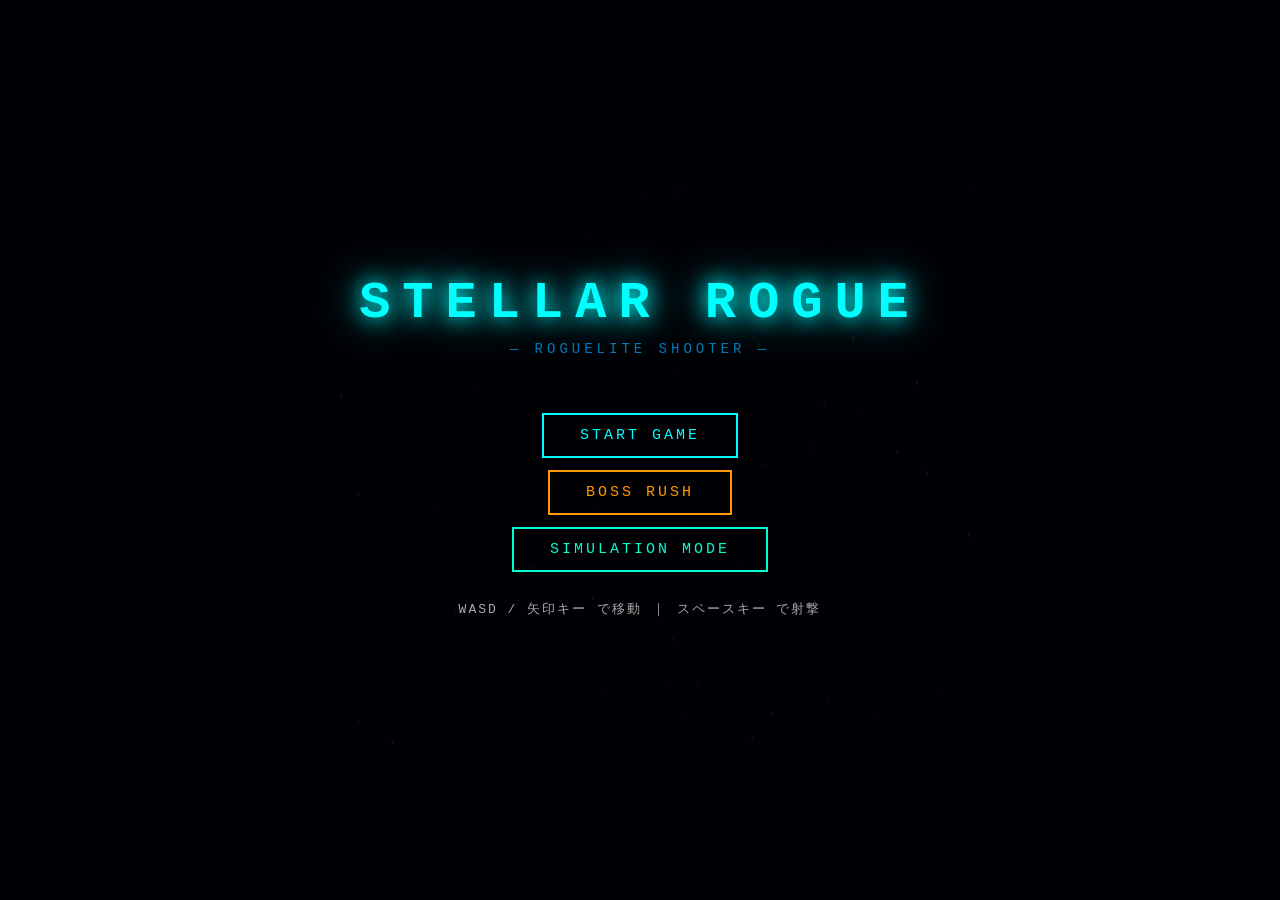
==== index.html @ 9a922708 "Rename shooter.html to index.html" ====
<!DOCTYPE html>
<html lang="ja">
<head>
<meta charset="UTF-8">
<title>STELLAR ROGUE</title>
<style>
  * { margin:0; padding:0; box-sizing:border-box; }
  body {
    background: #000;
    display: flex;
    justify-content: center;
    align-items: center;
    min-height: 100vh;
    font-family: 'Courier New', monospace;
    overflow: hidden;
  }
  #gameCanvas {
    display: block;
    image-rendering: pixelated;
  }
  #ui {
    position: fixed;
    top: 0; left: 0;
    width: 100%; height: 100%;
    pointer-events: none;
    display: flex;
    justify-content: center;
    align-items: center;
  }
  #overlay {
    position: fixed;
    top: 0; left: 0;
    width: 100%; height: 100%;
    background: rgba(0,0,5,0.92);
    display: flex;
    flex-direction: column;
    align-items: center;
    justify-content: safe center;
    color: #fff;
    z-index: 100;
    overflow-y: auto;
    padding: 24px 12px;
  }
  #overlay.hidden { display: none; }
  .title-text {
    font-size: 52px;
    letter-spacing: 12px;
    color: #0ff;
    text-shadow: 0 0 20px #0ff, 0 0 40px #0ff;
    margin-bottom: 8px;
    font-weight: bold;
  }
  .subtitle-text {
    font-size: 14px;
    letter-spacing: 4px;
    color: #0af;
    margin-bottom: 48px;
    opacity: 0.7;
  }
  .item-select-title {
    font-size: 28px;
    letter-spacing: 6px;
    color: #ff0;
    text-shadow: 0 0 15px #ff0;
    margin-bottom: 32px;
  }
  .item-cards {
    display: flex;
    gap: 20px;
    margin-bottom: 24px;
  }
  .item-card {
    width: 180px;
    padding: 20px 16px;
    border: 2px solid #444;
    border-radius: 8px;
    background: rgba(0,20,40,0.8);
    cursor: pointer;
    pointer-events: all;
    transition: all 0.2s;
    text-align: center;
    position: relative;
    overflow: hidden;
  }
  .item-card:hover {
    border-color: #0ff;
    box-shadow: 0 0 20px rgba(0,255,255,0.3);
    transform: translateY(-4px);
  }
  .item-card.once-only {
    border-color: #f90;
  }
  .item-card.once-only:hover {
    border-color: #ff0;
    box-shadow: 0 0 20px rgba(255,200,0,0.4);
  }
  .item-card-name {
    font-size: 15px;
    color: #0ff;
    margin-bottom: 10px;
    font-weight: bold;
    letter-spacing: 1px;
  }
  .item-card.once-only .item-card-name { color: #ff0; }
  .item-card-desc {
    font-size: 11px;
    color: #888;
    line-height: 1.5;
  }
  .item-card-icon {
    font-size: 28px;
    margin-bottom: 10px;
  }
  .badge {
    position: absolute;
    top: 6px; right: 6px;
    font-size: 9px;
    padding: 2px 5px;
    border-radius: 3px;
    background: #f90;
    color: #000;
    font-weight: bold;
  }
  .btn {
    padding: 12px 36px;
    border: 2px solid #0ff;
    background: transparent;
    color: #0ff;
    font-family: 'Courier New', monospace;
    font-size: 15px;
    letter-spacing: 3px;
    cursor: pointer;
    pointer-events: all;
    transition: all 0.2s;
    margin: 8px;
  }
  .btn:hover {
    background: #0ff;
    color: #000;
    box-shadow: 0 0 20px #0ff;
  }
  .phase-banner {
    font-size: 36px;
    letter-spacing: 8px;
    color: #0f0;
    text-shadow: 0 0 20px #0f0;
    animation: pulse 1s ease-in-out infinite alternate;
  }
  @keyframes pulse {
    from { opacity: 0.7; transform: scale(0.97); }
    to { opacity: 1; transform: scale(1.03); }
  }
  .boss-banner {
    font-size: 42px;
    letter-spacing: 8px;
    color: #f00;
    text-shadow: 0 0 30px #f00, 0 0 60px #f00;
    animation: bossPulse 0.5s ease-in-out infinite alternate;
  }
  @keyframes bossPulse {
    from { opacity: 0.8; }
    to { opacity: 1; text-shadow: 0 0 40px #f00, 0 0 80px #f00; }
  }
  .clear-banner {
    font-size: 48px;
    letter-spacing: 10px;
    color: #ff0;
    text-shadow: 0 0 30px #ff0;
    margin-bottom: 20px;
  }
  .gameover-banner {
    font-size: 52px;
    letter-spacing: 10px;
    color: #f00;
    text-shadow: 0 0 30px #f00;
    margin-bottom: 20px;
  }
  .info-text {
    color: #aaa;
    font-size: 13px;
    letter-spacing: 2px;
    margin-bottom: 8px;
  }
  .item-list-display {
    display: flex;
    flex-wrap: wrap;
    gap: 6px;
    justify-content: center;
    margin-top: 8px;
    max-width: 520px;
    max-height: 96px;
    overflow-y: auto;
    padding: 4px 8px;
    border: 1px solid #ffffff15;
    border-radius: 6px;
    background: rgba(255,255,255,0.03);
    scrollbar-width: thin;
    scrollbar-color: #444 transparent;
  }
  .item-badge {
    padding: 3px 8px;
    border-radius: 12px;
    font-size: 11px;
    background: rgba(0,255,255,0.15);
    border: 1px solid #0ff4;
    color: #0ff;
  }
  .stars-bg {
    position: fixed;
    top:0;left:0;width:100%;height:100%;
    pointer-events:none;
    z-index:-1;
  }
  .event-warning {
    position: fixed;
    top: 50%;
    left: 50%;
    transform: translate(-50%, -50%);
    font-size: 48px;
    font-weight: bold;
    color: #f00;
    text-shadow: 0 0 30px #f00, 0 0 60px #f00;
    letter-spacing: 4px;
    animation: eventFlash 0.5s ease-in-out;
    pointer-events: none;
    z-index: 50;
  }
  @keyframes eventFlash {
    0%, 100% { opacity: 1; transform: translate(-50%, -50%) scale(1); }
    50% { opacity: 0.5; transform: translate(-50%, -50%) scale(1.1); }
  }
</style>
</head>
<body>
<canvas id="gameCanvas"></canvas>
<div id="overlay">
  <div class="title-text">STELLAR ROGUE</div>
  <div class="subtitle-text">— ROGUELITE SHOOTER —</div>
  <button class="btn" id="startBtn" onclick="showInitialItemSelect()">START GAME</button>
  <button class="btn" style="border-color:#f90;color:#f90;margin-top:4px" onclick="showBossSelect()">BOSS RUSH</button>
  <button class="btn" style="border-color:#00ffcc;color:#00ffcc;margin-top:4px" onclick="showSimulationSelect()">SIMULATION MODE</button>
  <div class="info-text" style="margin-top:20px">WASD / 矢印キー で移動 ｜ スペースキー で射撃</div>
</div>

<script>
const canvas = document.getElementById('gameCanvas');
const ctx = canvas.getContext('2d');
const W = 680, H = 600;
canvas.width = W; canvas.height = H;

function randInt(min, max) { return Math.floor(Math.random() * (max - min + 1)) + min; }
function lerp(a, b, t) { return a + (b - a) * t; }
function distToSegment(px, py, x1, y1, x2, y2) {
  const l2 = (x1-x2)**2 + (y1-y2)**2;
  if (l2 === 0) return Math.hypot(px-x1, py-y1);
  let t = ((px-x1)*(x2-x1) + (py-y1)*(y2-y1)) / l2;
  t = Math.max(0, Math.min(1, t));
  return Math.hypot(px - (x1 + t*(x2-x1)), py - (y1 + t*(y2-y1)));
}

// ==================== STATE ====================
let state = 'title';
let wavePhase = 1;
let itemSelectRound = 0;
let frameCount = 0;
let waveTimer = 0;
let bossType = 0;
let waveClearing = false;
let loopCount = 1;

// ==================== 呪字システム ====================
let curseSlots = [];          // 取得済み呪字リスト
let curseUsedFlags = {};      // 1回限り効果の使用済みフラグ
// フラグ: 命復活済み, 死モード, HP上昇無効, 基/礎バフタイマー, 号灰暗光のboss強制指定
let pendingForceBoss   = 0;
let pendingJuCurse     = false; // 呪: 強制3連呪字選択中
let curseHaiActive     = false; // 排: 右端「取得しない」→ランダム呪字
let curseMuCount       = 0;     // 無: 取得回数
let curseMuFixed       = false; // 無: 左端固定中
let curseKyoUsed       = false; // 虚: 使用済み（無を排除）
let pendingItemDiscard = 0;     // 放棄phase残回数
let pendingItemDiscardCallback = null;
let pendingHelperDouble = false; // 絆: ヘルパー2体化   // 次ボスを強制指定する番号(0=なし)
let pendingExtraCurse  = false; // 灰: 次の呪字選択で追加1回
let pendingKanCount = 0;        // 環: 捨て/入れ替え回数カウント（HP+1,DMG+1用）
let pendingExtraKameCurse = 0;  // 亀・邪: 追加呪字選択回数
let pendingExtraItemSelect = 0; // 暗: 追加アイテム選択3回
let curseDeathMode     = false; // 死: maxHP固定1
let curseReviveUsed    = false; // 命: 復活済み
let curseReviveHalved  = false; // 命: 復活後ダメージ半減中
let curseKisoBuffTimer = 0;   // 基: 発動後10秒バフタイマー
let curseReisoBuff     = false; // 礎: バリア/SF発動後バフ中
let curseReisoCoolTimer = 0;  // 礎: 礎バフタイマー
let recentBosses = [];

// ストックヒール
let stockHealCount  = 1;   // 現在所持数（初期1）
let stockHealMax    = 3;   // 最大所持数
let stockHealAmount = 10;  // 1回の回復量
// カルマゲージ
let karmaOrange = 0;
let karmaRed    = 0;
let karmaOrangeThresh = 8;
let karmaRedThresh    = 80;
let karmaParticles = [];
let pendingCurseApplyQueue = []; // 呪字キュー
// ダメージポップアップ
let damagePopups = [];
// 状態異常システム
// player状態異常
let playerPoison = null;    // { lv, timer, maxTimer, tickTimer }
let playerFragile = null;   // { lv, timer }
// 敵の状態異常は各敵オブジェクトに statusEffects フィールドで管理
let statusParticles = [];   // エフェクト用パーティクル
// ファイア燃料
let fireFuel = 0;
let fireFuelMax = 0;
let fireKeyHeld = false;

// ==================== EVENT SYSTEM ====================
let eventProbability = 0; // 初期確率は0%（1週目）
let currentEvent = null; // 現在のイベント: 'swarm', 'fog', 'doubleDamage', 'droplets', 'giant_blackhole', 'pillar'
let lastEvent = null; // 前回のイベント（連続防止用）
let eventEnemyType = null; // 大量発生の敵タイプ
let eventDamageMult = 1; // ダメージ倍率
let fogIntensity = 0; // 霧の強度（0-1）
let eventWarningTimer = 0; // 警告メッセージの表示タイマー
let eventWarningText = ''; // 警告メッセージ
let showDebugEventProbability = false; // Iキーでイベント確率表示切替
let dropletEnemies = []; // しずく敵の配列
let eventItemBonusUsed = false; // イベント時のアイテム選択ボーナスを使用したか
let forceNextEvent = false; // Oキーによる次フェーズ強制イベント発動フラグ
let pendingEventBonus = false; // イベントwave突破後、次アイテム選択でボーナス付与するフラグ

// 巨大ブラックホールイベント
let bhEvent = null; // { x, y, phase:'suck'/'blow', phaseTimer, totalTimer, particles }
// ピラーイベント
let pillarEvent = null; // { timer, laserTimer, lasers }
let pillarLasers = []; // creeping laser配列

const keys = {};
document.addEventListener('keydown', e => {
  keys[e.code] = true;
  if (e.code === 'KeyP') player.invincible = !player.invincible;
  if (e.code === 'KeyI') {
    showDebugEventProbability = !showDebugEventProbability;
    eventWarningText = showDebugEventProbability ? '🔍 イベント確率表示 ON' : '🔍 イベント確率表示 OFF';
    eventWarningTimer = 30;
    e.preventDefault();
    return;
  }
  if (e.code === 'KeyO' && (state === 'wave' || state === 'boss' || state === 'itemSelect')) {
    forceNextEvent = true;
    // 画面にコマンド受付を表示
    eventWarningText = '★ 次のフェーズでイベント発生確定！ ★';
    eventWarningTimer = 120;
  }
  if (e.code === 'KeyZ' && player.hasBarrier && !player.barrierActive && player.barrierRechargeCooldown <= 0 && player.alive && (state === 'wave' || state === 'boss')) {
    player.barrierActive = true;
    player.barrierTimer = 0;
    player.barrierHp = 20;
    if (curseSlots.includes('基')) curseKisoBuffTimer = 600;
    if (curseSlots.includes('礎')) { player.hp = Math.min(player.maxHp, player.hp + 10); curseReisoBuff = true; curseReisoCoolTimer = 600; }
    e.preventDefault();
    return;
  }
  if (e.code === 'KeyA' && player.hasSuperFlash && player.superFlashRechargeCooldown <= 0 && player.alive && (state === 'wave' || state === 'boss')) {
    activateSuperFlash();
    e.preventDefault();
    return;
  }
  // Vキー長押しでファイア
  if (e.code === 'KeyV') { fireKeyHeld = true; }
  if (e.code === 'KeyC' && player.alive && (state === 'wave' || state === 'boss') && stockHealCount > 0) {
    stockHealCount--;
    player.hp = Math.min(player.maxHp, player.hp + stockHealAmount);
    spawnDamagePopup(player.x, player.y - 30, stockHealAmount, false);
    e.preventDefault();
    return;
  }
  if (e.code === 'KeyN' && player.hasFragileShot && player.fragileshotCooldown <= 0 && player.alive && (state === 'wave' || state === 'boss')) {
    firePlayerFragileShot();
    e.preventDefault();
    return;
  }
  e.preventDefault();
});
document.addEventListener('keyup', e => { keys[e.code] = false; if (e.code === 'KeyV') fireKeyHeld = false; });

// ==================== PLAYER ====================
const player = {
  x: W/2, y: H - 80,
  hp: 30, maxHp: 30,
  speed: 3.5, damage: 1, bulletSpeed: 12, shootInterval: 22,
  shootTimer: 0, damageTimer: 0, alive: true, invincible: false,
  has3Way: false, hasSide: false, hasBack: false, hasHoming: false, hasPierce: false,
  items: [],
  laserTimer: 0, bombTimer: 0, shotgunTimer: 0, sniperTimer: 0,
  itemPlasmaTimer: 0, boomerangTimer: 0, bubbleTimer: 0, stickAngle: 0,
  tornadoTimer: 0, meteorTimer: 0, helperSpawnCount: 0,
  hasDash: false, dashTimer: 0, dashCooldown: 0, dashTrail: [],
  dashCharges: 1, dashCharge2Cooldown: 0,
  hasBarrier: false, barrierActive: false, barrierTimer: 0, barrierHp: 20, barrierRechargeCooldown: 0,
  hasSuperFlash: false, superFlashTimer: 0, screenFlashTimer: 0, screenFlashColor: null, superFlashRechargeCooldown: 0,
  hasFragileShot: false, fragileshotCooldown: 0,
};

let sniper = { x: W/2, y: H - 50 };

function hitPlayer(frames = 30) {
  // hitPlayerDamage に統一（激_dmg2x・eventDamageMult 両方を正しく適用するため）
  hitPlayerDamage(1, frames);
}

// ダメージ量を指定して受ける関数（レーザーやハートの突進用）
function hitPlayerDamage(amount, frames = 30) {
  if (!player.alive || player.invincible || player.damageTimer > 0) return;

  // 指定されたダメージにイベント倍率をかける
  let finalDmg = amount * eventDamageMult;
  // 激: 受けるダメージ2倍
  if (curseUsedFlags['激_dmg2x']) finalDmg = Math.max(1, Math.ceil(finalDmg * 2));

  if (player.barrierActive) {
    player.barrierHp -= finalDmg;
    if (player.barrierHp <= 0) {
      player.barrierActive = false;
      player.barrierRechargeCooldown = 2400;
      // 礎: バリア消滅時HP+10 & バフ
      if (curseSlots.includes('礎')) { player.hp = Math.min(player.maxHp, player.hp + 10); curseReisoBuff = true; curseReisoCoolTimer = 600; }
    }
    player.damageTimer = 10;
  } else {
    player.hp -= finalDmg;
    // 自機ダメージポップアップ（赤）
    spawnDamagePopup(player.x, player.y - 20, finalDmg, true);
    // カルマ: 受けたダメージで蓄積
    if (player.items.includes('karma')) addKarma(finalDmg);
    player.damageTimer = curseSlots.includes('避') ? frames * 3 : frames;
    if (player.hp <= 0) {
      // 命: 一度だけ最大HPで復活
      if (curseSlots.includes('命') && !curseReviveUsed) {
        curseReviveUsed = true;
        player.hp = player.maxHp; player.alive = true;
        player.screenFlashTimer = 20; player.screenFlashColor = 'rgba(255,100,255,0.6)';
      } else {
        player.hp = 0; player.alive = false;
      }
    }
  }
}

// 通常の接触ダメージなどはこれを使う
function hitPlayer(frames = 30) {
  hitPlayerDamage(1, frames);
}

function resetPlayer() {
  player.x = W/2; player.y = H - 80;
  player.hp = 30; player.maxHp = 30;
  player.speed = 3.5; player.damage = 2; player.bulletSpeed = 12; player.shootInterval = 22;
  player.shootTimer = 0; player.damageTimer = 0; player.alive = true; player.invincible = false;
  player.has3Way = false; player.hasSide = false; player.hasBack = false; player.hasHoming = false; player.hasPierce = false;
  player.items = [];
  player.laserTimer = 0; player.bombTimer = 0; player.shotgunTimer = 0; player.sniperTimer = 0;
  player.itemPlasmaTimer = 0; player.stickAngle = 0;
  player.hasBarrier = false; player.barrierActive = false; player.barrierTimer = 0; player.barrierHp = 20; player.barrierRechargeCooldown = 0;
  player.hasSuperFlash = false; player.superFlashTimer = 0; player.screenFlashTimer = 0; player.screenFlashColor = null; player.superFlashRechargeCooldown = 0;
  player.hasFragileShot = false; player.fragileshotCooldown = 0;
  sniper = { x: W/2, y: H - 50 };
  playerChakrams = [];
  playerBubbles = [];
  playerTornadoes = [];
  playerMeteors = [];
  playerFragileShots = [];
  player.chakramTimer = 0;
  player.bubbleTimer = 0;
  player.tornadoTimer = 0;
  player.meteorTimer = 0;
  player.helperSpawnCount = 0;
  helperUnits = [];
  player.hasDash = false; player.dashTimer = 0; player.dashCooldown = 0;
  player.dashTrail = []; player.dashCharges = 1; player.dashCharge2Cooldown = 0;
  loopCount = 1;
  
  // イベント状態をリセット（1週目は0%、2週目以降は初期確率に戻す）
  eventProbability = getBaseEventProbability();
  currentEvent = null;
  lastEvent = null;
  eventEnemyType = null;
  eventDamageMult = 1;
  fogIntensity = 0;
  eventWarningTimer = 0;
  eventWarningText = '';
  dropletEnemies = [];
  eventItemBonusUsed = false;
  forceNextEvent = false;
  pendingEventBonus = false;
  recentBosses = [];
  curseSlots = []; curseUsedFlags = {};
  stockHealCount = 1; stockHealMax = 3; stockHealAmount = 10;
  karmaOrange = 0; karmaRed = 0; karmaOrangeThresh = 8; karmaRedThresh = 80;
  karmaParticles = []; damagePopups = [];
  pendingCurseApplyQueue = [];
  playerPoison = null; playerFragile = null; statusParticles = [];
  fireFuel = 0; fireFuelMax = 0; fireKeyHeld = false; if(typeof resetFireParticles==='function')resetFireParticles();
  pendingForceBoss = 0; pendingExtraCurse = false; pendingExtraItemSelect = 0; pendingJuCurse = false;
  pendingKanCount = 0; pendingExtraKameCurse = 0;
  curseHaiActive = false; curseMuCount = 0; curseMuFixed = false; curseKyoUsed = false;
  pendingItemDiscard = 0; pendingItemDiscardCallback = null; pendingHelperDouble = false;
  curseDeathMode = false; curseReviveUsed = false; curseReviveHalved = false;
  curseKisoBuffTimer = 0; curseReisoBuff = false; curseReisoCoolTimer = 0;
}

function drawDashTrail() {
  if (!player.dashTrail || player.dashTrail.length === 0) return;
  for (const t of player.dashTrail) {
    ctx.save();
    ctx.globalAlpha = t.alpha;
    ctx.fillStyle = '#88ccff';
    ctx.shadowColor = '#44aaff';
    ctx.shadowBlur = 8;
    ctx.beginPath(); ctx.arc(t.x, t.y, 10, 0, Math.PI * 2); ctx.fill();
    ctx.restore();
  }
}

function drawPlayer() {
  const px = player.x, py = player.y;
  const isInvincible = player.invincible;
  
  const sniperLv = player.items.filter(id=>id==='sniper').length;
  if (sniperLv > 0 && player.alive) {
    ctx.save();
    ctx.fillStyle = '#cc00ff'; ctx.shadowColor = '#cc00ff'; ctx.shadowBlur = 8;
    ctx.beginPath(); ctx.arc(sniper.x, sniper.y, 8, 0, Math.PI*2); ctx.fill();
    ctx.fillStyle = '#ff0'; ctx.beginPath(); ctx.arc(sniper.x, sniper.y, 4, 0, Math.PI*2); ctx.fill();
    ctx.restore();
  }

  // Draw Player Stick
  const stickLv = player.items.filter(id=>id==='stick').length;
  if (stickLv > 0 && player.alive) {
    const len = stickLv === 1 ? 40 : (stickLv === 2 ? 80 : (stickLv === 3 ? 120 : 160));
    const x2 = px + Math.cos(player.stickAngle) * len;
    const y2 = py + Math.sin(player.stickAngle) * len;
    ctx.save(); ctx.strokeStyle = '#0ff'; ctx.lineWidth = 6; ctx.shadowColor = '#0ff'; ctx.shadowBlur = 10;
    ctx.beginPath(); ctx.moveTo(px, py); ctx.lineTo(x2, y2);
    if (stickLv >= 4) {
      const x3 = px - Math.cos(player.stickAngle) * len;
      const y3 = py - Math.sin(player.stickAngle) * len;
      ctx.lineTo(x3, y3);
    }
    ctx.stroke();
    ctx.strokeStyle = '#fff'; ctx.lineWidth = 2; ctx.stroke();
    ctx.restore();
  }

  if (player.barrierActive) {
    ctx.save();
    ctx.strokeStyle = '#7f7'; ctx.globalAlpha = 0.6; ctx.shadowColor = '#7f7'; ctx.shadowBlur = 12; ctx.lineWidth = 2;
    ctx.beginPath(); ctx.arc(px, py, 30, 0, Math.PI*2); ctx.stroke();
    // バリアのHPバー
    const barW = 50, barX = px - barW/2, barY = py - 45;
    ctx.globalAlpha = 1;
    ctx.fillStyle = '#333'; ctx.fillRect(barX, barY, barW, 6);
    ctx.fillStyle = '#7f7'; ctx.fillRect(barX, barY, barW * (player.barrierHp / 20), 6);
    ctx.strokeStyle = '#7f7'; ctx.lineWidth = 1; ctx.strokeRect(barX, barY, barW, 6);
    ctx.restore();
  }
  
  if (isInvincible && Math.floor(frameCount / 4) % 2 === 0) return;
  const outer = isInvincible ? '#ffd700' : (player.damageTimer > 0 ? '#f44' : '#0ff');
  ctx.save();
  ctx.fillStyle = outer; ctx.shadowColor = outer; ctx.shadowBlur = 12;
  ctx.fillRect(px - 18, py - 8, 36, 20);
  ctx.fillRect(px - 8, py - 22, 16, 16);
  ctx.fillStyle = '#ff0'; ctx.shadowColor = '#ff0'; ctx.shadowBlur = 8;
  ctx.fillRect(px - 13, py - 5, 26, 14);
  ctx.fillRect(px - 5, py - 18, 10, 12);
  ctx.restore();
}

function drawScreenFlash() {
  if (player.screenFlashTimer > 0) {
    const opacity = (player.screenFlashTimer / 30) * 0.6;
    ctx.fillStyle = `rgba(255, 255, 0, ${opacity})`;
    ctx.fillRect(0, 0, W, H);
  }
}

function updatePlayer() {
  if (!player.alive) return;
  const canMoveA = !(player.hasSuperFlash && (state === 'wave' || state === 'boss'));
  if (keys['ArrowLeft'] || (canMoveA && keys['KeyA'])) player.x -= player.speed;
  if (keys['ArrowRight'] || keys['KeyD']) player.x += player.speed;
  if (keys['ArrowUp'] || keys['KeyW']) player.y -= player.speed;
  if (keys['ArrowDown'] || keys['KeyS']) player.y += player.speed;
  player.x = Math.max(18, Math.min(W - 18, player.x));
  player.y = Math.max(22, Math.min(H - 8, player.y));
  if (player.damageTimer > 0) player.damageTimer--;
  
  if (player.barrierActive) {
    player.barrierTimer++;
    if (player.barrierTimer >= 600) {
      // 10秒経過で自動消滅
      player.barrierActive = false;
      player.barrierTimer = 0;
      player.barrierRechargeCooldown = 2400; // 40秒リチャージ
    }
  }
  
  if (player.barrierRechargeCooldown > 0) {
    player.barrierRechargeCooldown--;
  }
  
  if (player.superFlashRechargeCooldown > 0) {
    player.superFlashRechargeCooldown--;
  }

  if (player.fragileshotCooldown > 0) {
    player.fragileshotCooldown--;
  }
  
  if (player.screenFlashTimer > 0) player.screenFlashTimer--;

  // 呪字タイマー更新
  if (curseKisoBuffTimer > 0) curseKisoBuffTimer--;
  if (curseReisoCoolTimer > 0) { curseReisoCoolTimer--; if (curseReisoCoolTimer <= 0) curseReisoBuff = false; }
  // 死: maxHP=1固定
  if (curseDeathMode) { player.maxHp = 1; player.hp = Math.min(1, player.hp); }
  
  // 速: 移動速度1.4倍フラグは speed 算出時に適用
  const baseSpeed = 3.5 * (curseSlots.includes('速') ? 1.4 : 1.0);
  player.speed = baseSpeed;

  // ダッシュ処理
  if (player.dashTimer > 0) {
    player.dashTimer--;
    // 残像記録
    player.dashTrail.unshift({ x: player.x, y: player.y, alpha: 0.5 });
    if (player.dashTrail.length > 8) player.dashTrail.pop();
    // 無敵中
    player.damageTimer = Math.max(player.damageTimer, 2);
  } else {
    // 残像フェード
    for (const t of player.dashTrail) t.alpha -= 0.08;
    player.dashTrail = player.dashTrail.filter(t => t.alpha > 0);
  }
  if (player.dashCooldown > 0) player.dashCooldown--;
  if (player.dashCharge2Cooldown > 0) player.dashCharge2Cooldown--;

  // Bキーでダッシュ発動
  if (keys['KeyB']) {
    // 2チャージ目（走呪字）
    const hasCharge2 = curseSlots.includes('走') && player.dashCharges >= 2;
    const canDash1 = player.hasDash && player.dashTimer <= 0 && player.dashCooldown <= 0;
    const canDash2 = hasCharge2 && player.dashTimer <= 0 && player.dashCharge2Cooldown <= 0;
    if (canDash1 || canDash2) {
      // 移動方向を計算
      let dx = 0, dy = 0;
      const canMoveA2 = !(player.hasSuperFlash && (state === 'wave' || state === 'boss'));
      if (keys['ArrowLeft']) dx -= 1;
      if (keys['ArrowRight']) dx += 1;
      if (keys['ArrowUp']) dy -= 1;
      if (keys['ArrowDown']) dy += 1;
      if (dx === 0 && dy === 0) dy = -1; // 方向キーなし → 上
      const len = Math.hypot(dx, dy) || 1;
      dx /= len; dy /= len;
      const dashSpeed = player.speed * 3;
      player.dashVx = dx * dashSpeed;
      player.dashVy = dy * dashSpeed;
      player.dashTimer = 8; // 0.5秒
      if (canDash1 && player.dashCooldown <= 0) {
        player.dashCooldown = 120; // 2秒
      } else if (canDash2) {
        player.dashCharge2Cooldown = 120;
      }
      keys['KeyB'] = false; // 連続発動防止
    }
  }
  if (player.dashTimer > 0 && player.dashVx !== undefined) {
    player.x += player.dashVx; player.y += player.dashVy;
    player.x = Math.max(18, Math.min(W - 18, player.x));
    player.y = Math.max(22, Math.min(H - 8, player.y));
  }

  const reisoBspeedMult = (curseReisoBuff) ? 1.1 : 1.0;
  const reisoBuletMult  = (curseReisoBuff) ? 1.1 : 1.0;
  // 怒: HP10以下でテンポ+20%
  const ikariTempoMult = (curseSlots.includes('怒') && player.hp <= 10) ? 1.2 : 1.0;
  player.shootTimer += reisoBspeedMult * ikariTempoMult;
  if (keys['Space'] && player.shootTimer >= player.shootInterval) {
    shootPlayer();
    player.shootTimer = 0;
  }
  updatePlayerOptions();
}

// ==================== NEW PLAYER OPTIONS (ITEMS) ====================
let playerLasers = [];
let playerBombs = [];
let enemyLasers = [];
let plasmas = [];
let playerTornadoes = [];   // トルネード
let playerMeteors = [];     // メテオ
let playerFragileShots = []; // 脆弱弾
let helperUnits = [];        // ヘルパー

function updatePlayerOptions() {
  const laserLv = player.items.filter(id=>id==='laser').length;
  const bombLv = player.items.filter(id=>id==='bomb').length;
  const shotgunLv = player.items.filter(id=>id==='shotgun').length;
  const sniperLv = player.items.filter(id=>id==='sniper').length;
  const plasmaLv = player.items.filter(id=>id==='plasma').length;
  const stickLv = player.items.filter(id=>id==='stick').length;
  const chakramLv = player.items.filter(id=>id==='chakram').length;
  const bubbleLv = player.items.filter(id=>id==='bubble').length;

  if (laserLv > 0) {
    player.laserTimer++;
    if (player.laserTimer >= 150) { player.laserTimer = 0; firePlayerLaser(laserLv); }
  }

  if (bombLv > 0) {
    player.bombTimer++;
    if (player.bombTimer >= 160) { player.bombTimer = 0; firePlayerBomb(bombLv); }
  }

  if (shotgunLv > 0) {
    player.shotgunTimer++;
    if (player.shotgunTimer >= 140) { player.shotgunTimer = 0; firePlayerShotgun(shotgunLv); }
  }

  if (sniperLv > 0) updateMiniSniper(sniperLv);

  if (plasmaLv > 0) {
    player.itemPlasmaTimer++;
    if (player.itemPlasmaTimer >= 130) {
      player.itemPlasmaTimer = 0;
      let target = findNearestEnemy();
      if (!target && boss && boss.alive) target = boss;
      if (target) {
        const r = plasmaLv === 1 ? 70 : (plasmaLv === 2 ? 100 : (plasmaLv === 3 ? 140 : 180));
        const dmg = player.damage + (plasmaLv >= 4 ? 40 : 20);
        plasmas.push({x: target.x, y: target.y, maxR: r, timer: 0, isPlayer: true, lightningTimer: 0, dmg});
      }
    }
  }


  if (chakramLv > 0) {
    player.chakramTimer++;
    const interval = chakramLv === 4 ? 70 : 100;
    if (player.chakramTimer >= interval) {
      player.chakramTimer = 0;
      firePlayerChakram(chakramLv);
    }
  }
  if (bubbleLv > 0) {
    player.bubbleTimer++;
    if (player.bubbleTimer >= 250) {
      player.bubbleTimer = 0;
      firePlayerBubble(bubbleLv);
    }
  }

  // トルネード
  const tornadoLv = player.items.filter(id=>id==='tornado').length;
  if (tornadoLv > 0) {
    player.tornadoTimer++;
    const interval = 140; // lv問わず固定テンポ
    if (player.tornadoTimer >= interval) {
      player.tornadoTimer = 0;
      firePlayerTornado(tornadoLv);
      if (tornadoLv >= 4) setTimeout(() => firePlayerTornado(tornadoLv), 200);
      if (tornadoLv >= 4 && curseSlots.includes('渦')) setTimeout(() => firePlayerTornado(tornadoLv), 400);
    }
  }

  // ヘルパーユニット数チェック (アイテム取得数に合わせてスポーン調整)
  const helperLv = player.items.filter(id=>id==='helper').length;
  const helperMax = pendingHelperDouble ? 2 : 1;
  if (helperLv > 0 && helperUnits.length < helperMax) {
    spawnHelperUnit(helperLv);
  } else if (helperUnits.length > 0) {
    // 既存ユニットのlvを毎フレーム同期（lv変動を即反映）
    helperUnits[0].lv = helperLv;
    helperUnits[0].attackInterval = helperLv >= 4 ? 55 : 90;
  }
  // helperアイテムがなければユニットを消す
  if (helperLv === 0) helperUnits = [];

  // メテオ
  const meteorLv = player.items.filter(id=>id==='meteor').length;
  if (meteorLv > 0) {
    player.meteorTimer++;
    const interval = 300;
    if (player.meteorTimer >= interval) {
      player.meteorTimer = 0;
      firePlayerMeteor(meteorLv);
    }
  }

  // ポイズントラップ
  const poisonTrapLv = player.items.filter(id=>id==='poisontrap').length;
  if (poisonTrapLv > 0) {
    // 常時自機位置に毒円を展開（発射弾なし）
    if (!player._poisonAura || !player._poisonAura.alive) {
      const trapR = poisonTrapLv===1?80 : poisonTrapLv===2?110 : poisonTrapLv===3?140 : 170;
      const aura = {
        x: player.x, y: player.y,
        vx: 0, vy: 0,
        dmg: 0, alive: true, pierce: true, pierced: false, infinitePierce: true,
        color:'#44ff44', glow:'#00aa00', size: 10,
        isPoisonTrap: true, isPoisonAura: true, poisonLv: poisonTrapLv,
        stopped: true, travelTimer: 60,
        trapR, trapTimer: 0, trapMaxTimer: Infinity,
        isPlayer: false,
        hitSet: new Set(), // infinitePierce 当たり判定ループで hitSet.has() が呼ばれるため必須
      };
      playerBullets.push(aura);
      player._poisonAura = aura;
    }
  }

  // ファイア
  const fireLv = player.items.filter(id=>id==='fire').length;
  if (!player.fireInterval) player.fireInterval = 0;
  if (player.fireInterval > 0) player.fireInterval--;
  if (fireLv > 0 && fireKeyHeld && fireFuel > 0 && player.alive && (state==='wave'||state==='boss') && player.fireInterval <= 0) {
    fireFuel--;
    firePlayerFire(fireLv);
    player.fireInterval = 4; // 4フレームに1回発射
  }
  // 炎呪字によるダメージ強化フラグ
  const fireIsEnhanced = curseSlots.includes('炎');

  if (stickLv > 0) {
    player.stickAngle += 0.03;
    const len = stickLv === 1 ? 40 : (stickLv === 2 ? 80 : (stickLv === 3 ? 120 : H/2));
    const x1 = player.x, y1 = player.y;
    const x2 = player.x + Math.cos(player.stickAngle) * len;
    const y2 = player.y + Math.sin(player.stickAngle) * len;
    const x3 = player.x - Math.cos(player.stickAngle) * len;
    const y3 = player.y - Math.sin(player.stickAngle) * len;

    // 敵の弾を防ぐ
    for (const b of enemyBullets) {
      if (distToSegment(b.x, b.y, x1, y1, x2, y2) < 10) b.alive = false;
      if (stickLv >= 4 && distToSegment(b.x, b.y, x1, y1, x3, y3) < 10) b.alive = false;
    }

    // 敵にダメージ（0.5秒クールダウン）
    const allE = [...enemies];
    if(boss && boss.alive) allE.push(boss);
    if(bossManager && bossManager.alive) {
      if(bossManager.boss && bossManager.boss.alive) allE.push(bossManager.boss);
      for(const e of (bossManager.enemies||[])) if(e.alive) allE.push(e);
      for(const m of (bossManager.minions||[])) if(m.alive) allE.push(m);
    }
    for (const e of allE) {
      if (!e.pStickTimer || e.pStickTimer <= 0) {
        let hit = distToSegment(e.x, e.y, x1, y1, x2, y2) < (e.size||30) + 5;
        if (!hit && stickLv >= 4) hit = distToSegment(e.x, e.y, x1, y1, x3, y3) < (e.size||30) + 5;
        if (hit) {
          if (e.hit) { e.hit(player.damage); spawnDamagePopup(e.x, e.y-10, player.damage, false); }
          else damageEnemy(e, player.damage);
          // 染: 毒付与
          if (curseSlots.includes('染')) { const snLv=player.items.filter(x=>x==='sniper').length; applyPoison(e, snLv||1, 180); }
          e.pStickTimer = 30; // 0.5s cooldown
        }
      }
      if (e.pStickTimer > 0) e.pStickTimer--;
    }
  }
}

function firePlayerLaser(lv) {
  const px = player.x, py = player.y;
  const dmg = (lv >= 4 ? 20 : 15) + player.damage;
  const add = (angle) => playerLasers.push({ x: px, y: py, angle, warning: 30, active: 15, dmg, hitSet: new Set() });
  if (lv === 1) add(-Math.PI/2);
  else if (lv === 2) { add(-Math.PI/2); add(0); }
  else if (lv === 3) { for (let i=0; i<4; i++) add(i * Math.PI/4); }
  else if (lv >= 4) { for (let i=0; i<8; i++) add(i * Math.PI/8); }
}

function firePlayerBomb(lv) {
  const target = findNearestEnemy();
  let vx = 0, vy = -4;
  if (target) {
    const a = Math.atan2(target.y - player.y, target.x - player.x);
    vx = Math.cos(a) * 4; vy = Math.sin(a) * 4;
  }
  const ways = lv === 1 ? 8 : (lv === 2 ? 16 : (lv === 3 ? 32 : 64));
  const dmg = (lv >= 4 ? 12 : 6) + player.damage;
  playerBombs.push({ x: player.x, y: player.y, vx, vy, timer: 60, ways, dmg });
}

function firePlayerShotgun(lv) {
  const target = findNearestEnemy();
  let baseAngle = -Math.PI/2;
  if (target) baseAngle = Math.atan2(target.y - player.y, target.x - player.x);
  const num = lv === 1 ? 10 : (lv === 2 ? 20 : (lv === 3 ? 40 : 60));
  const dmg = 1 + (player.damage / 2);
  const spread = Math.PI / 3;
  for(let i=0; i<num; i++) {
    const a = baseAngle + (Math.random() - 0.5) * spread;
    const spd = 6 + Math.random() * 8;
    playerBullets.push({ x: player.x, y: player.y, vx: Math.cos(a)*spd, vy: Math.sin(a)*spd, dmg, homing: false, pierce: false, pierced: false, alive: true });
  }
}

function updateMiniSniper(lv) {
  const dx = player.x - sniper.x, dy = player.y - sniper.y, dist = Math.hypot(dx, dy);
  if (dist > 50) { sniper.x += dx * 0.08; sniper.y += dy * 0.08; }
  else if (dist < 35 && dist > 0) { sniper.x -= (dx/dist) * 2; sniper.y -= (dy/dist) * 2; }

  player.sniperTimer++;
  if (player.sniperTimer >= 130) {
    player.sniperTimer = 0;
    let allTargets = [];
    for(const e of enemies) if(e.alive) allTargets.push(e);
    // 全てのボスに攻撃
    if(boss && boss.alive) allTargets.push(boss);
    if(bossManager) {
      if(bossManager.boss && bossManager.boss.alive) allTargets.push(bossManager.boss);
      for(const e of (bossManager.enemies||[])) if(e.alive) allTargets.push(e);
      for(const m of (bossManager.minions||[])) if(m.alive) allTargets.push(m);
    }
    const targets = [];
    for (const t of allTargets) targets.push({target: t, dist: Math.hypot(t.x - sniper.x, t.y - sniper.y)});
    targets.sort((a, b) => b.dist - a.dist); // Sort by distance descending (farthest first)
    const maxTargets = lv >= 4 ? 4 : lv;
    const dmg = lv >= 4 ? Math.floor(player.damage * 3) : Math.floor(player.damage * 2);
    for (let i = 0; i < Math.min(maxTargets, targets.length); i++) {
      const t = targets[i].target;
      // 雑魚敵のみにマーク付与
      if (enemies.includes(t)) t.marked = true;
      const a = Math.atan2(t.y - sniper.y, t.x - sniper.x);
      playerBullets.push({ x: sniper.x, y: sniper.y, vx: Math.cos(a)*25, vy: Math.sin(a)*25, dmg, homing: false, pierce: true, infinitePierce: true, hitSet: new Set(), alive: true, isFromSniper: true }); 
    }
  }
}

function damageEnemy(e, dmg) {
  // 命呪字による実ダメージ半減（最低1）
  const realDmg = dmg; // 命復活後ダメージ半減は廃止
  // 基/礎バフ中: 弾ダメージ2倍
  const kisoBuff = (curseKisoBuffTimer > 0 || curseReisoBuff) ? 2 : 1;
  // 怒: HP10以下でダメージ2倍
  const ikariBuff = (curseSlots.includes('怒') && player.hp <= 10) ? 2 : 1;
  const finalDmg = realDmg * kisoBuff * ikariBuff;
  e.hp -= finalDmg;
  // 脆弱追加ダメージ
  const fragExtraDmg = applyFragileDamage(e, finalDmg);
  if (fragExtraDmg > 0) e.hp -= fragExtraDmg;
  // ダメージポップアップ
  const totalDisplayDmg = finalDmg + fragExtraDmg;
  spawnDamagePopup(e.x + (Math.random()-0.5)*20, e.y - 10, totalDisplayDmg, false);
  if (fragExtraDmg > 0) {
    spawnDamagePopup(e.x + (Math.random()-0.5)*20, e.y - 18, fragExtraDmg, false, true);
  }
  // (カルマは受けたダメージで蓄積 → hitPlayerDamage/hitPlayerで処理)
  if (e.hp <= 0) {
    if (e.type === 'plus' && !e.endured) {
      e.hp = 1; e.endured = true; e.x = 50 + Math.random()*(W-100); e.y = 50 + Math.random()*(H/2);
      for(let i=0; i<16; i++) fireEnemy(e.x, e.y, i*Math.PI/8, 3.5);
    } else {
      e.alive = false;
      onEnemyKilled(e);
    }
  }
}

// ==================== STATUS EFFECTS ====================

// --- 状態異常付与 ---
function applyPoison(target, lv, duration) {
  // target: player or enemy object
  if (target === player) {
    if (!playerPoison || playerPoison.lv < lv) {
      playerPoison = { lv, timer: duration, maxTimer: duration, tickTimer: 0 };
    } else {
      playerPoison.timer = Math.max(playerPoison.timer, duration);
    }
  } else {
    if (!target.statusEffects) target.statusEffects = {};
    const existing = target.statusEffects.poison;
    if (!existing || existing.lv < lv) {
      target.statusEffects.poison = { lv, timer: duration, maxTimer: duration, tickTimer: 0 };
    } else {
      existing.timer = Math.max(existing.timer, duration);
    }
  }
}

function applyFragile(target, lv, duration) {
  if (target === player) {
    if (!playerFragile || playerFragile.lv < lv) playerFragile = { lv, timer: duration };
    else playerFragile.timer = Math.max(playerFragile.timer, duration);
  } else {
    if (!target.statusEffects) target.statusEffects = {};
    const ex = target.statusEffects.fragile;
    if (!ex || ex.lv < lv) target.statusEffects.fragile = { lv, timer: duration };
    else ex.timer = Math.max(ex.timer, duration);
  }
}

// --- 状態異常更新 ---
function updateStatusEffects() {
  // プレイヤーの毒
  if (playerPoison) {
    playerPoison.timer--;
    playerPoison.tickTimer++;
    if (playerPoison.tickTimer >= 30) { // 0.5秒
      playerPoison.tickTimer = 0;
      hitPlayerDamage(playerPoison.lv, 5);
    }
    // エフェクト
    if (Math.random() < 0.3) {
      statusParticles.push({ x: player.x + (Math.random()-0.5)*20, y: player.y + (Math.random()-0.5)*20, vy: -0.8, life: 25, color: '#44ff44', type: 'poison' });
    }
    if (playerPoison.timer <= 0) playerPoison = null;
  }
  // プレイヤーの脆弱タイマー
  if (playerFragile) {
    playerFragile.timer--;
    if (playerFragile.timer <= 0) playerFragile = null;
    // エフェクト
    if (Math.random() < 0.2) {
      statusParticles.push({ x: player.x + (Math.random()-0.5)*24, y: player.y + (Math.random()-0.5)*24, vy: -0.6, life: 20, color: '#4466cc', type: 'fragile' });
    }
  }
  // 敵の状態異常
  for (const e of enemies) {
    if (!e.alive || !e.statusEffects) continue;
    const pe = e.statusEffects.poison;
    if (pe) {
      pe.timer--; pe.tickTimer = (pe.tickTimer||0) + 1;
      if (pe.tickTimer >= 30) { pe.tickTimer = 0; damageEnemy(e, pe.lv); }
      if (Math.random() < 0.25) statusParticles.push({ x: e.x+(Math.random()-0.5)*20, y: e.y+(Math.random()-0.5)*20, vy: -0.7, life: 22, color: '#44ff44', type: 'poison' });
      if (pe.timer <= 0) delete e.statusEffects.poison;
    }
    const fe = e.statusEffects.fragile;
    if (fe) {
      fe.timer--;
      if (Math.random() < 0.15) statusParticles.push({ x: e.x+(Math.random()-0.5)*22, y: e.y+(Math.random()-0.5)*22, vy: -0.5, life: 18, color: '#4466cc', type: 'fragile' });
      if (fe.timer <= 0) delete e.statusEffects.fragile;
    }
  }
  // ミニオンの状態異常（boss.minions / bossManager.minions）
  const allMinions = [
    ...((boss && boss.minions) ? boss.minions : []),
    ...((bossManager && bossManager.minions) ? bossManager.minions : []),
  ];
  for (const m of allMinions) {
    if (!m.alive || !m.statusEffects) continue;
    const pm = m.statusEffects.poison;
    if (pm) {
      pm.timer--; pm.tickTimer = (pm.tickTimer||0) + 1;
      if (pm.tickTimer >= 30) {
        pm.tickTimer = 0;
        if (m.hit) { m.hit(pm.lv); spawnDamagePopup(m.x + (Math.random()-0.5)*20, m.y - 10, pm.lv, false); }
        else { m.hp -= pm.lv; spawnDamagePopup(m.x + (Math.random()-0.5)*20, m.y - 10, pm.lv, false); if (m.hp <= 0) m.alive = false; }
      }
      if (Math.random() < 0.25) statusParticles.push({ x: m.x+(Math.random()-0.5)*20, y: m.y+(Math.random()-0.5)*20, vy: -0.7, life: 22, color: '#44ff44', type: 'poison' });
      if (pm.timer <= 0) delete m.statusEffects.poison;
    }
    const fm = m.statusEffects.fragile;
    if (fm) {
      fm.timer--;
      if (Math.random() < 0.15) statusParticles.push({ x: m.x+(Math.random()-0.5)*22, y: m.y+(Math.random()-0.5)*22, vy: -0.5, life: 18, color: '#4466cc', type: 'fragile' });
      if (fm.timer <= 0) delete m.statusEffects.fragile;
    }
  }
  // ボスの状態異常
  const bossTarget = boss || (bossManager && bossManager.boss);
  if (bossTarget && bossTarget.statusEffects) {
    const pb = bossTarget.statusEffects.poison;
    if (pb) {
      pb.timer--; pb.tickTimer = (pb.tickTimer||0) + 1;
      if (pb.tickTimer >= 30) {
        pb.tickTimer = 0;
        if (bossTarget.hit) bossTarget.hit(pb.lv);
        spawnDamagePopup(bossTarget.x + (Math.random()-0.5)*30, bossTarget.y - 20, pb.lv, false);
      }
      // ボスへの毒エフェクト
      if (Math.random() < 0.35) statusParticles.push({ x: bossTarget.x+(Math.random()-0.5)*40, y: bossTarget.y+(Math.random()-0.5)*40, vy: -0.9, life: 28, color: '#44ff44', type: 'poison' });
      if (pb.timer <= 0) delete bossTarget.statusEffects.poison;
    }
    const fb = bossTarget.statusEffects.fragile;
    if (fb) {
      fb.timer--;
      // ボスへの脆弱エフェクト
      if (Math.random() < 0.2) statusParticles.push({ x: bossTarget.x+(Math.random()-0.5)*44, y: bossTarget.y+(Math.random()-0.5)*44, vy: -0.6, life: 22, color: '#4466cc', type: 'fragile' });
      if(fb.timer<=0) delete bossTarget.statusEffects.fragile;
    }
  }
  // パーティクル更新
  for (const p of statusParticles) { p.y += p.vy; p.life--; }
  statusParticles = statusParticles.filter(p => p.life > 0).slice(0, 200);
}

function drawStatusParticles() {
  for (const p of statusParticles) {
    ctx.save();
    ctx.globalAlpha = (p.life / 25) * 0.8;
    ctx.fillStyle = p.color; ctx.shadowColor = p.color; ctx.shadowBlur = 6;
    ctx.beginPath(); ctx.arc(p.x, p.y, p.type === 'fragile' ? 3 : 2.5, 0, Math.PI*2); ctx.fill();
    ctx.restore();
  }
}

// 脆弱: ダメージを受けた時の追加ダメージ
function applyFragileDamage(target, dmg) {
  const fx = target === player ? playerFragile : (target.statusEffects && target.statusEffects.fragile);
  if (!fx) return 0;
  const extra = [2,4,6,8][fx.lv-1] || 0;
  return extra;
}

// ==================== KARMA ====================
function addKarma(dmg) {
  const lv = player.items.filter(id=>id==='karma').length;
  if (lv === 0) return;
  const addAmt = Math.max(1, dmg);
  karmaOrange += addAmt;
  karmaRed    += addAmt;

  // 橙発動チェック
  if (karmaOrange >= karmaOrangeThresh) {
    karmaOrange = 0;
    triggerKarmaOrange();
  }
  // 赤発動チェック
  if (karmaRed >= karmaRedThresh) {
    karmaRed = 0;
    triggerKarmaRed();
  }
}

function getKarmaThresholds(lv) {
  const ot = [7,6,5,4][lv-1] ?? 4;
  const rt = [70,60,50,40][lv-1] ??40;
  return { ot, rt };
}

function triggerKarmaOrange() {
  const dmg = player.damage * 3 + 20;
  const R = 300;
  // イバラエフェクト（橙）: Rに届く速度・寿命で放射（speed*life ≈ R）
  const pSpeed = 10; // 10*30=300pxで範囲端まで届く
  const pLife  = 30;
  for (let i = 0; i < 24; i++) {
    const a = (Math.PI*2/24)*i;
    karmaParticles.push({ x: player.x, y: player.y, vx: Math.cos(a)*pSpeed, vy: Math.sin(a)*pSpeed, life: pLife, maxLife: pLife, color: '#ff8800', type: 'thorn' });
  }
  // 範囲ダメージ（bossManager配下も含む）
  const allE = [...enemies];
  if (boss && boss.alive) allE.push(boss);
  if (bossManager && bossManager.alive) {
    if (bossManager.boss && bossManager.boss.alive) allE.push(bossManager.boss);
    for (const e of (bossManager.enemies||[])) if (e.alive) allE.push(e);
    for (const m of (bossManager.minions||[])) if (m.alive) allE.push(m);
  }
  for (const e of allE) {
    if (!e.alive) continue;
    if (Math.hypot(e.x - player.x, e.y - player.y) < R) {
      if (e.hit) e.hit(dmg); else { e.hp -= dmg; if(e.hp<=0){e.alive=false;onEnemyKilled(e);} }
      spawnDamagePopup(e.x, e.y - 10, dmg, false);
    }
  }
}

function triggerKarmaRed() {
  const dmg = player.damage * 10 + 60;
  // 画面全体イバラエフェクト（赤）
  for (let i = 0; i < 60; i++) {
    const x = Math.random() * W, y = Math.random() * H;
    karmaParticles.push({ x, y, vx: (Math.random()-0.5)*3, vy: (Math.random()-0.5)*3, life: 50, maxLife: 50, color: '#cc0000', type: 'thorn_big' });
  }
  player.screenFlashTimer = 18; player.screenFlashColor = 'rgba(180,0,0,0.35)';
  // 全敵にダメージ（bossManager配下も含む）
  const allE = [...enemies];
  if (boss && boss.alive) allE.push(boss);
  if (bossManager && bossManager.alive) {
    if (bossManager.boss && bossManager.boss.alive) allE.push(bossManager.boss);
    for (const e of (bossManager.enemies||[])) if (e.alive) allE.push(e);
    for (const m of (bossManager.minions||[])) if (m.alive) allE.push(m);
  }
  for (const e of allE) {
    if (!e.alive) continue;
    if (e.hit) e.hit(dmg); else { e.hp -= dmg; if(e.hp<=0){e.alive=false;onEnemyKilled(e);} }
    spawnDamagePopup(e.x, e.y - 10, dmg, false);
  }
}

function updateKarmaParticles() {
  for (const p of karmaParticles) {
    p.x += p.vx; p.y += p.vy; p.life--;
    // トゲ状に分岐
    if (p.life % 8 === 0 && p.life > 8 && Math.random() < 0.25) {
      const branchSpeed = Math.hypot(p.vx, p.vy);
      const branchAngle = Math.atan2(p.vy, p.vx) + (Math.random()-0.5) * 0.8;
      karmaParticles.push({ x: p.x, y: p.y, vx: Math.cos(branchAngle)*branchSpeed*0.6, vy: Math.sin(branchAngle)*branchSpeed*0.6, life: Math.floor(p.life * 0.45), maxLife: p.maxLife, color: p.color, type: p.type });
    }
  }
  karmaParticles = karmaParticles.filter(p => p.life > 0).slice(0, 300); // 上限
}

function drawKarmaParticles() {
  for (const p of karmaParticles) {
    const alpha = p.life / p.maxLife;
    const sz = p.type === 'thorn_big' ? 4 : 2.5;
    ctx.save();
    ctx.globalAlpha = alpha * 0.85;
    ctx.fillStyle = p.color;
    ctx.shadowColor = p.color;
    ctx.shadowBlur = 6;
    // トゲ形状（細長い菱形）
    ctx.beginPath();
    ctx.save(); ctx.translate(p.x, p.y);
    ctx.rotate(Math.atan2(p.vy, p.vx));
    ctx.moveTo(sz*3, 0); ctx.lineTo(0, sz); ctx.lineTo(-sz, 0); ctx.lineTo(0, -sz);
    ctx.closePath(); ctx.fill(); ctx.restore();
    ctx.restore();
  }
}

// ==================== DAMAGE POPUP ====================
function spawnDamagePopup(x, y, dmg, isPlayer, isFragileExtra = false) {
  damagePopups.push({ x, y: y, vy: -1.2, life: 50, maxLife: 50, dmg: Math.ceil(dmg), isPlayer, isFragileExtra });
}

function updateDamagePopups() {
  for (const p of damagePopups) { p.y += p.vy; p.vy *= 0.97; p.life--; }
  damagePopups = damagePopups.filter(p => p.life > 0);
}

function drawDamagePopups() {
  ctx.save();
  for (const p of damagePopups) {
    const alpha = Math.min(1, p.life / 30);
    ctx.globalAlpha = alpha;
    ctx.font = `bold ${p.isPlayer ? 18 : 16}px Courier New`;
    if (p.isFragileExtra) {
      ctx.fillStyle = '#88ccff';
      ctx.shadowColor = '#44bbff';
    } else {
      ctx.fillStyle = p.isPlayer ? '#ff4444' : '#ffffff';
      ctx.shadowColor = p.isPlayer ? '#ff0000' : '#ffcc00';
    }
    ctx.shadowBlur = 10;
    ctx.textAlign = 'center';
    const text = p.isFragileExtra ? `+${p.dmg}` : `${p.isPlayer ? '-' : ''}${p.dmg}`;
    ctx.fillText(text, p.x, p.y);
  }
  ctx.textAlign = 'left';
  ctx.restore();
}

function applyDamageWithFragile(target, dmg, x, y) {
  const extra = (target.statusEffects && target.statusEffects.fragile) ? applyFragileDamage(target, dmg) : 0;
  const total = dmg + extra;
  if (target.hit) {
    target.hit(total);
  } else {
    target.hp -= total;
    if (target.hp <= 0) target.alive = false;
  }
  spawnDamagePopup(x + (Math.random()-0.5)*20, y - 10, total, false);
  if (extra > 0) {
    spawnDamagePopup(x + (Math.random()-0.5)*20, y - 18, extra, false, true);
  }
}

function onEnemyKilled(e) {
  // 吸: 10%の確率でHP1回復
  if (curseSlots.includes('吸') && Math.random() < 0.1) {
    player.hp = Math.min(player.maxHp, player.hp + 1);
  }
  // 電: 5%の確率でプラズマ発生（ダメージ = 自機ダメージ×2）
  if (curseSlots.includes('電') && Math.random() < 0.15) {
    const pdmg = player.damage * 2;
    plasmas.push({ x: e.x, y: e.y, maxR: 100, timer: 0, isPlayer: true, lightningTimer: 0, dmg: pdmg });
  }
}

function drawMarkOnEnemy(e) {
  ctx.save();
  ctx.strokeStyle = '#cc00ff';
  ctx.lineWidth = 2;
  ctx.shadowColor = '#cc00ff';
  ctx.shadowBlur = 6;
  const size = (e.size || 20) + 8;
  const centerX = e.x, centerY = e.y;
  
  // Draw crosshair pattern (銃の照準模様)
  ctx.beginPath();
  ctx.moveTo(centerX - size, centerY);
  ctx.lineTo(centerX - size * 0.6, centerY);
  ctx.moveTo(centerX + size * 0.6, centerY);
  ctx.lineTo(centerX + size, centerY);
  ctx.moveTo(centerX, centerY - size);
  ctx.lineTo(centerX, centerY - size * 0.6);
  ctx.moveTo(centerX, centerY + size * 0.6);
  ctx.lineTo(centerX, centerY + size);
  ctx.stroke();
  
  // Draw circle
  ctx.beginPath();
  ctx.arc(centerX, centerY, size, 0, Math.PI*2);
  ctx.stroke();
  
  // Draw inner circle
  ctx.beginPath();
  ctx.arc(centerX, centerY, size * 0.6, 0, Math.PI*2);
  ctx.stroke();
  
  ctx.restore();
}

function drawResonance() {
  if (resonanceMarkedEnemies.length < 2) return;
  
  const alpha = resonanceEffectTimer / 12;
  ctx.save();
  ctx.strokeStyle = '#cc00ff';
  ctx.lineWidth = 3;
  ctx.shadowColor = '#cc00ff';
  ctx.shadowBlur = 10;
  ctx.globalAlpha = alpha * 0.8;
  
  // Draw lines between all marked enemies
  for (let i = 0; i < resonanceMarkedEnemies.length; i++) {
    for (let j = i + 1; j < resonanceMarkedEnemies.length; j++) {
      const e1 = resonanceMarkedEnemies[i];
      const e2 = resonanceMarkedEnemies[j];
      ctx.beginPath();
      ctx.moveTo(e1.x, e1.y);
      ctx.lineTo(e2.x, e2.y);
      ctx.stroke();
    }
  }
  
  // Make sniper glow purple
  ctx.fillStyle = '#cc00ff';
  ctx.shadowColor = '#cc00ff';
  ctx.shadowBlur = 15;
  ctx.globalAlpha = alpha;
  ctx.beginPath();
  ctx.arc(sniper.x, sniper.y, 12, 0, Math.PI*2);
  ctx.fill();
  
  // Make marked enemies glow purple
  for (const e of resonanceMarkedEnemies) {
    ctx.beginPath();
    ctx.arc(e.x, e.y, (e.size || 20) + 10, 0, Math.PI*2);
    ctx.fill();
  }
  
  ctx.restore();
}

function drawEventVisuals() {
  // 霧の描画
  if (fogIntensity > 0 && state === 'wave') {
    const clearRadius = 120; 
    ctx.save();
    
    ctx.beginPath();
    ctx.rect(0, 0, W, H);
    ctx.arc(player.x, player.y, clearRadius, 0, Math.PI * 2, true);
    // 色を白っぽく変更
    ctx.fillStyle = `rgba(230, 230, 240, ${fogIntensity})`;
    ctx.fill();

    const grad = ctx.createRadialGradient(player.x, player.y, clearRadius * 0.4, player.x, player.y, clearRadius);
    // グラデーションの色も合わせる
    grad.addColorStop(0, 'rgba(230, 230, 240, 0)');
    grad.addColorStop(1, `rgba(230, 230, 240, ${fogIntensity})`);
    ctx.fillStyle = grad;
    ctx.beginPath();
    ctx.arc(player.x, player.y, clearRadius, 0, Math.PI * 2);
    ctx.fill();

    ctx.restore();
  }
  
  // ハート敵への赤い線の描画
  for (const d of dropletEnemies) {
    if (d && d.alive) {
      ctx.save();
      ctx.strokeStyle = '#f00';
      ctx.lineWidth = 2;
      ctx.shadowColor = '#f00';
      ctx.shadowBlur = 8;
      ctx.beginPath();
      ctx.moveTo(player.x, player.y);
      ctx.lineTo(d.x, d.y);
      ctx.stroke();
      ctx.restore();
    }
  }

  // ===== 巨大ブラックホールイベント =====
  if (currentEvent === 'giant_blackhole' && bhEvent && state === 'wave') {
    const bh = bhEvent;
    bh.phaseTimer++;
    bh.totalTimer++;

    const PHASE_DUR = 360; // 6秒
    const TOTAL_DUR = 1800; // 30秒（5フェーズ）

    if (bh.phaseTimer >= PHASE_DUR) {
      bh.phaseTimer = 0;
      // テレポートして次フェーズへ
      bh.x = 80 + Math.random()*(W-160);
      bh.y = 80 + Math.random()*(H/2+60);
      bh.phase = (bh.phase === 'suck') ? 'blow' : 'suck';
    }

    const prog = bh.phaseTimer / PHASE_DUR;
    const isSuck = bh.phase === 'suck';

    // 自機を引き寄せ or 吐き出し
    if (player.alive && !player.invincible) {
      const dx = bh.x - player.x, dy = bh.y - player.y;
      const dist = Math.hypot(dx, dy) || 1;
      const force = isSuck ? 2.8 : -2.5;
      player.x += (dx / dist) * force;
      player.y += (dy / dist) * force;
      player.x = Math.max(18, Math.min(W-18, player.x));
      player.y = Math.max(22, Math.min(H-8, player.y));
    }

    // 吸い込みフェーズ：画面外からBHへ向かう弾（多め）とメテオ
    if (isSuck && frameCount % 3 === 0) {
      const side = Math.floor(Math.random()*4);
      let bx, by;
      if (side===0){bx=Math.random()*W;by=-10;}
      else if(side===1){bx=Math.random()*W;by=H+10;}
      else if(side===2){bx=-10;by=Math.random()*H;}
      else{bx=W+10;by=Math.random()*H;}
      const ddx=bh.x-bx,ddy=bh.y-by,dlen=Math.hypot(ddx,ddy)||1;
      const spd = 5+Math.random()*3;
      enemyBullets.push({x:bx,y:by,vx:(ddx/dlen)*spd,vy:(ddy/dlen)*spd,alive:true,isBhBullet:true,color:'#ff4444',glow:'#ff0000'});
    }
    if (isSuck && frameCount % 20 === 0) {
      const side = Math.floor(Math.random()*4);
      let mx,my;
      if(side===0){mx=Math.random()*W;my=-30;}else if(side===1){mx=Math.random()*W;my=H+30;}
      else if(side===2){mx=-30;my=Math.random()*H;}else{mx=W+30;my=Math.random()*H;}
      const ddx=bh.x-mx,ddy=bh.y-my,dlen=Math.hypot(ddx,ddy)||1;
      bh.bhParticles = bh.bhParticles || [];
      bh.bhParticles.push({x:mx,y:my,vx:(ddx/dlen)*7,vy:(ddy/dlen)*7,alive:true,size:36+Math.random()*14,angle:Math.random()*Math.PI*2,trail:[]});
    }

    // 吐き出しフェーズ：BHから弾（多め）とメテオをランダム方向に
    if (!isSuck && frameCount % 1 === 0) {
      const a = Math.random()*Math.PI*2, spd=6+Math.random()*4;
      enemyBullets.push({x:bh.x,y:bh.y,vx:Math.cos(a)*spd,vy:Math.sin(a)*spd,alive:true,color:'#ff4444',glow:'#ff0000'});
    }
    if (!isSuck && frameCount % 24 === 0) {
      const a = Math.random()*Math.PI*2;
      bh.bhParticles = bh.bhParticles || [];
      bh.bhParticles.push({x:bh.x,y:bh.y,vx:Math.cos(a)*8,vy:Math.sin(a)*8,alive:true,size:36+Math.random()*14,angle:Math.random()*Math.PI*2,trail:[]});
    }

    // メテオ更新・残像記録・衝突判定（当たっても消滅しない）
    bh.bhParticles = bh.bhParticles || [];
    for (const mp of bh.bhParticles) {
      mp.trail = mp.trail || [];
      mp.trail.unshift({x:mp.x,y:mp.y,alpha:0.38});
      if (mp.trail.length>8) mp.trail.pop();

      mp.x += mp.vx; mp.y += mp.vy; mp.angle += 0.1;
      if (mp.x<-80||mp.x>W+80||mp.y<-80||mp.y>H+80) { mp.alive=false; continue; }
      if (isSuck && Math.hypot(mp.x-bh.x,mp.y-bh.y)<30) { mp.alive=false; continue; }
      // 衝突しても消えない（ダメージのみ）
      if (player.alive && !player.invincible && Math.hypot(player.x-mp.x,player.y-mp.y)<mp.size+14) {
        hitPlayerDamage(2,20);
      }
    }
    bh.bhParticles = bh.bhParticles.filter(p=>p.alive);

    // 吸い込み時：弾がBH近くで消える
    if (isSuck) {
      for (const b of enemyBullets) {
        if (!b.alive) continue;
        if (Math.hypot(b.x-bh.x,b.y-bh.y)<25) { b.alive=false; continue; }
      }
    }

    // 描画：ブラックホール本体
    ctx.save();
    const bhR = 45 + 8*Math.sin(frameCount*0.08);
    const bhGrad = ctx.createRadialGradient(bh.x, bh.y, 0, bh.x, bh.y, bhR*3);
    bhGrad.addColorStop(0, isSuck ? 'rgba(160,0,220,0.6)' : 'rgba(220,80,0,0.5)');
    bhGrad.addColorStop(0.4, isSuck ? 'rgba(80,0,140,0.3)' : 'rgba(160,40,0,0.25)');
    bhGrad.addColorStop(1, 'rgba(0,0,0,0)');
    ctx.fillStyle = bhGrad;
    ctx.beginPath(); ctx.arc(bh.x, bh.y, bhR*3, 0, Math.PI*2); ctx.fill();
    ctx.fillStyle = '#000'; ctx.shadowColor = isSuck ? '#9900ff' : '#ff4400'; ctx.shadowBlur = 30;
    ctx.beginPath(); ctx.arc(bh.x, bh.y, bhR, 0, Math.PI*2); ctx.fill();
    ctx.globalAlpha = 0.5+0.3*Math.sin(frameCount*0.1);
    ctx.strokeStyle = isSuck ? '#cc44ff' : '#ff8800'; ctx.lineWidth = 3; ctx.shadowBlur = 12;
    for (let i=0; i<3; i++) {
      ctx.save(); ctx.translate(bh.x,bh.y); ctx.rotate(frameCount*0.07*(i%2===0?1:-1)+i*1.2);
      ctx.beginPath(); ctx.ellipse(0,0,bhR+12+i*8,bhR*0.35+i*4,0,0,Math.PI*2); ctx.stroke();
      ctx.restore();
    }
    ctx.globalAlpha = 1;
    ctx.restore();

    // メテオ描画（残像→本体、drawMeteorShape使用、赤色）
    for (const mp of (bh.bhParticles||[])) {
      for (const tr of (mp.trail||[])) {
        ctx.save();
        ctx.globalAlpha = tr.alpha * 0.45;
        ctx.fillStyle = '#ff2200';
        drawMeteorShape(ctx, tr.x, tr.y, mp.size * 0.75, mp.angle);
        ctx.restore();
      }
      ctx.save();
      ctx.fillStyle = '#ff2200'; ctx.shadowColor='#ff0000'; ctx.shadowBlur=14;
      drawMeteorShape(ctx, mp.x, mp.y, mp.size, mp.angle);
      ctx.restore();
    }
  }

  // ===== ピラーイベント =====
  if (currentEvent === 'pillar' && pillarEvent && state === 'wave') {
    // ラディアンスのattack_creeping_laserと同方式：8fごとに1本、12本で1セット
    // セット終了後3秒待って次セット
    if (pillarEvent.cooldown === undefined) { pillarEvent.cooldown = 0; pillarEvent.creepingCount = 0; pillarEvent.creepingDir = Math.floor(Math.random()*4); pillarEvent.firing = true; }
    
    if (pillarEvent.firing) {
      pillarEvent.laserTimer++;
      if (pillarEvent.laserTimer % 8 === 0 && pillarEvent.creepingCount < 16) {
        pillarEvent.creepingCount++;
        const p = pillarEvent.creepingCount / 16;
        const dir = pillarEvent.creepingDir;
        // レーザーは画面半分まで（ラディアンスと同じ範囲指定）
        if (dir === 0) pillarLasers.push({x:0, y:p*(H/2), angle:0, len:W, timer:0, warningTime:20, activeTime:55, alive:true});
        else if(dir===1) pillarLasers.push({x:0, y:H-p*(H/2), angle:0, len:W, timer:0, warningTime:20, activeTime:55, alive:true});
        else if(dir===2) pillarLasers.push({x:p*(W/2), y:0, angle:Math.PI/2, len:H, timer:0, warningTime:20, activeTime:55, alive:true});
        else pillarLasers.push({x:W-p*(W/2), y:0, angle:Math.PI/2, len:H, timer:0, warningTime:20, activeTime:55, alive:true});
      }
      if (pillarEvent.creepingCount >= 16) {
        // セット終了→3秒クールダウンへ
        pillarEvent.firing = false;
        pillarEvent.cooldown = 180;
        pillarEvent.creepingCount = 0;
        pillarEvent.laserTimer = 0;
        pillarEvent.creepingDir = Math.floor(Math.random()*4);
      }
    } else {
      pillarEvent.cooldown--;
      if (pillarEvent.cooldown <= 0) pillarEvent.firing = true;
    }

    // pillarレーザー更新・衝突判定
    for (const l of pillarLasers) {
      if (!l.alive) continue;
      l.timer++;
      if (l.timer >= l.warningTime && l.timer < l.activeTime && player.alive && !player.invincible) {
        const vx=Math.cos(l.angle),vy=Math.sin(l.angle);
        const dx=player.x-l.x,dy=player.y-l.y;
        const t2=dx*vx+dy*vy;
        if(t2>0&&t2<l.len){
          const dist=Math.hypot(player.x-(l.x+t2*vx),player.y-(l.y+t2*vy));
          if(dist<12) hitPlayerDamage(2,25);
        }
      }
      if (l.timer>=l.activeTime) l.alive=false;
    }
    pillarLasers = pillarLasers.filter(l=>l.alive);

    // pillarレーザー描画（星形・ボス10と同色系：cc3399）
    for (const l of pillarLasers) {
      ctx.save();
      if (l.timer < l.warningTime) {
        const wp = l.timer/l.warningTime;
        ctx.globalAlpha = 0.1+0.55*wp;
        ctx.strokeStyle = '#ff66cc'; ctx.lineWidth = 1; ctx.setLineDash([]);
        ctx.shadowColor = '#cc3399'; ctx.shadowBlur = 8;
        ctx.beginPath(); ctx.moveTo(l.x,l.y); ctx.lineTo(l.x+Math.cos(l.angle)*l.len,l.y+Math.sin(l.angle)*l.len);
        ctx.stroke();
      } else {
        const prog = (l.timer-l.warningTime)/(l.activeTime-l.warningTime);
        ctx.globalAlpha = 0.9*(1-prog*0.45);
        ctx.strokeStyle = '#ff44cc'; ctx.lineWidth = Math.max(2,14*(1-prog));
        ctx.shadowColor = '#cc0088'; ctx.shadowBlur = 20; ctx.lineCap='round';
        ctx.beginPath(); ctx.moveTo(l.x,l.y); ctx.lineTo(l.x+Math.cos(l.angle)*l.len,l.y+Math.sin(l.angle)*l.len);
        ctx.stroke();
      }
      ctx.restore();
    }
  }
}

function activateSuperFlash() {
  // 基: クールタイム短縮 & 10秒間ダメージ2倍バフ
  const kisoCD = curseSlots.includes('基') ? 1800 : 3600;
  player.superFlashRechargeCooldown = kisoCD;
  if (curseSlots.includes('基')) curseKisoBuffTimer = 600;
  // 礎: HP+10 & バフ
  if (curseSlots.includes('礎')) { player.hp = Math.min(player.maxHp, player.hp + 10); curseReisoBuff = true; curseReisoCoolTimer = 600; }
  player.screenFlashTimer = 30;
  player.screenFlashColor = 'rgba(255, 255, 0, 0.6)';
  
  const dmg = 100 * loopCount;
  const allE = [...enemies];
  if (boss && boss.alive) {
    allE.push(boss);
    if (boss.minions) for (const m of boss.minions) if (m.alive) allE.push(m);
    // Boss17: 鏡片にもダメージ
    if (boss.mirrors) {
      for (const m of boss.mirrors) {
        if (!m.alive) continue;
        m.hp -= dmg;
        const mx = boss.x + Math.cos(m.angle) * 120;
        const my = boss.y + Math.sin(m.angle) * 120;
        spawnDamagePopup(mx + (Math.random()-0.5)*20, my - 10, dmg, false);
        if (m.hp <= 0) { m.alive = false; m.regenTimer = 0; }
      }
    }
    // Boss17: デコイにもダメージ
    if (boss.decoys) {
      for (const d of boss.decoys) {
        if (!d.alive) continue;
        d.hit(dmg);
        spawnDamagePopup(d.x + (Math.random()-0.5)*20, d.y - 10, dmg, false);
      }
    }
  }
  if (bossManager && bossManager.alive) {
    if (bossManager.boss && bossManager.boss.alive) allE.push(bossManager.boss);
    for (const e of (bossManager.enemies||[])) if (e.alive) allE.push(e);
    for (const m of (bossManager.minions||[])) if (m.alive) allE.push(m);
  }
  for (const e of allE) {
    if (e.hit) e.hit(dmg);
    else damageEnemy(e, dmg);
    spawnDamagePopup(e.x + (Math.random()-0.5)*20, e.y - 10, dmg, false);
  }
  
  // 敵の弾もすべて消去
  enemyBullets = [];
  enemyLasers = [];
  plasmas = plasmas.filter(p => p.isPlayer || p.ringColor);  // ringColor付き(ボス14プラズマ)は消去しない
}

// ==================== BULLETS ====================
function shootPlayer() {
  const bs = player.bulletSpeed;
  const dmg = player.damage;
  spawnPlayerBullet(player.x, player.y - 22, 0, -bs, dmg);
  if (player.has3Way) {
    const wayLv = player.items.filter(id=>id==='3way').length;
    spawnPlayerBullet(player.x, player.y - 22, -bs*0.5, -bs*0.87, dmg);
    spawnPlayerBullet(player.x, player.y - 22, bs*0.5, -bs*0.87, dmg);
    if (wayLv >= 2) {
      // lv2: 3way間に追加2発 → 5way
      spawnPlayerBullet(player.x, player.y - 22, -bs*0.26, -bs*0.97, dmg);
      spawnPlayerBullet(player.x, player.y - 22, bs*0.26, -bs*0.97, dmg);
    }
  }
  if (player.hasSide) {
    spawnPlayerBullet(player.x - 18, player.y, -bs, 0, dmg * 2);
    spawnPlayerBullet(player.x + 18, player.y, bs, 0, dmg * 2);
  }
  if (player.hasBack) {
    spawnPlayerBullet(player.x, player.y + 8, 0, bs, dmg * 2);
  }
  if (player.hasHoming) {
    const target = findNearestEnemy();
    if (target) {
      const dx = target.x - player.x, dy = target.y - player.y;
      const dist = Math.hypot(dx, dy);
      spawnPlayerBullet(player.x, player.y - 22, dx/dist*bs, dy/dist*bs, dmg, true);
    }
  }
}

function spawnPlayerBullet(x, y, vx, vy, dmg, homing=false) {
  playerBullets.push({ x, y, vx, vy, dmg, homing, pierce: player.hasPierce && !homing, pierced: false, alive: true });
}

function findNearestEnemy() {
  let nearest = null, minD = Infinity;
  for (const e of enemies) {
    if (!e.alive) continue;
    const d = Math.hypot(e.x - player.x, e.y - player.y);
    if (d < minD) { minD = d; nearest = e; }
  }
  if (boss && boss.alive) {
    const d = Math.hypot(boss.x - player.x, boss.y - player.y);
    if (d < minD) { minD = d; nearest = boss; }
  }
  if (bossManager && bossManager.alive) {
    if (bossManager.boss && bossManager.boss.alive) {
      const d = Math.hypot(bossManager.boss.x - player.x, bossManager.boss.y - player.y);
      if (d < minD) { minD = d; nearest = bossManager.boss; }
    }
    for (const e of (bossManager.enemies||[])) if (e.alive) {
      const d = Math.hypot(e.x - player.x, e.y - player.y);
      if (d < minD) { minD = d; nearest = e; }
    }
    for (const m of (bossManager.minions||[])) if (m.alive) {
      const d = Math.hypot(m.x - player.x, m.y - player.y);
      if (d < minD) { minD = d; nearest = m; }
    }
  }
  return nearest;
}

function updatePlayerBullets() {
  for (const b of playerBullets) {
    if (!b.alive) continue;

    // ポイズントラップ専用ロジック
    if (b.isPoisonTrap) {
      if (b.isPoisonAura) {
        // 常時自機追従オーラ
        b.x = player.x; b.y = player.y;
        b.trapTimer++;
        const ptLv = player.items.filter(id=>id==='poisontrap').length;
        b.poisonLv = ptLv;
        b.trapR = ptLv===1?80 : ptLv===2?110 : ptLv===3?140 : 170;
        // lv4: 毒継続時間8秒(480f)、それ以外は5秒(300f)
        const poisonDur = ptLv >= 4 ? 480 : 300;
        // 蟲: 毒ダメージ+2（applyPoisonのlvに+2を加算）
        const poisonLvBonus = curseSlots.includes('蟲') ? 2 : 0;
        const allEm = [...enemies];
        if (boss && boss.alive) allEm.push(boss);
        if (boss && boss.minions) for (const m of boss.minions) if (m.alive) allEm.push(m);
        if (bossManager && bossManager.boss && bossManager.boss.alive) allEm.push(bossManager.boss);
        for (const m of (bossManager && bossManager.minions || [])) if (m.alive) allEm.push(m);
        for (const e of allEm) {
          if (!e.alive) continue;
          if (Math.hypot(b.x - e.x, b.y - e.y) < b.trapR) {
            applyPoison(e, ptLv + poisonLvBonus, poisonDur);
          }
        }
        // ポイズントラップを持っていなければ消滅
        if (ptLv <= 0) b.alive = false;
      }
      continue;
    }

    // 通常弾
    if (b.homing) {
      const t = findNearestEnemy();
      if (t) {
        const dx = t.x - b.x, dy = t.y - b.y;
        const dist = Math.hypot(dx, dy);
        b.vx += (dx/dist * player.bulletSpeed - b.vx) * 0.08;
        b.vy += (dy/dist * player.bulletSpeed - b.vy) * 0.08;
      }
    }
    b.x += b.vx; b.y += b.vy;
    if (b.x < -50 || b.x > W+50 || b.y < -50 || b.y > H+50) b.alive = false;
  }
  playerBullets = playerBullets.filter(b => b.alive);

  for (const l of playerLasers) {
    if (l.warning > 0) l.warning--;
    else if (l.active > 0) {
      const allE = [];
      for (const e of enemies) if (e.alive) allE.push(e);
      if(boss && boss.alive) allE.push(boss);
      if(bossManager) {
         if(bossManager.boss && bossManager.boss.alive) allE.push(bossManager.boss);
         for(const e of (bossManager.enemies||[])) if(e.alive) allE.push(e);
         for(const m of (bossManager.minions||[])) if(m.alive) allE.push(m);
      }
      for (const e of allE) {
        if (!l.hitSet.has(e)) {
          const d = Math.abs(Math.sin(l.angle)*(e.x - l.x) - Math.cos(l.angle)*(e.y - l.y));
          if (d < (e.size || 25) + 10) {
            if(e.hit) { e.hit(l.dmg); spawnDamagePopup(e.x, e.y-10, l.dmg, false); } else damageEnemy(e, l.dmg);
            l.hitSet.add(e);
          }
        }
      }
      l.active--;
    }
  }
  playerLasers = playerLasers.filter(l => l.active > 0 || l.warning > 0);

  for (const b of playerBombs) {
    b.x += b.vx; b.y += b.vy;
    b.timer--;
    if (b.timer <= 0) {
      for (let i=0; i<b.ways; i++) spawnPlayerBullet(b.x, b.y, Math.cos(i*Math.PI*2/b.ways)*7, Math.sin(i*Math.PI*2/b.ways)*7, b.dmg);
      b.alive = false;
    } else b.alive = true;
  }
  playerBombs = playerBombs.filter(b => b.alive);
  updatePlayerChakrams();
  updatePlayerBubbles();
  updatePlayerTornadoes();
  updatePlayerMeteors();
  updatePlayerFragileShots();
  updateHelperUnits();
  updateKarmaParticles();
  updateDamagePopups();
  updateStatusEffects();
  updateFireParticles();
}

function drawPlayerBullets() {
  for (const b of playerBullets) {
    if (!b.alive || !b.isPoisonAura) continue;  // isPoisonAura のみ描画
    ctx.save();
    // 内側の薄い塗り（fill は一切しない → 後続描画に干渉しない）
    const pulse = 0.12 + 0.06*Math.sin(b.trapTimer*0.08);
    ctx.globalAlpha = pulse;
    ctx.fillStyle = '#44ff44';
    ctx.beginPath(); ctx.arc(b.x, b.y, b.trapR, 0, Math.PI*2); ctx.fill();
    // アウトライン（破線リング）
    ctx.globalAlpha = 0.8;
    ctx.strokeStyle = '#88ffaa'; ctx.lineWidth = 2;
    ctx.shadowColor = '#44ff88'; ctx.shadowBlur = 12;
    ctx.setLineDash([10, 5]);
    ctx.lineDashOffset = -(b.trapTimer % 30);
    ctx.beginPath(); ctx.arc(b.x, b.y, b.trapR, 0, Math.PI*2); ctx.stroke();
    ctx.setLineDash([]);  // 必ず破線をリセット
    ctx.globalAlpha = 1;  // 必ずalphaをリセット
    ctx.shadowBlur = 0;   // 必ずshadowBlurをリセット
    ctx.restore();
  }
  for (const b of playerBullets) {
    if (b.isPoisonTrap) continue; // ポイズントラップは上のループで描画済み
    ctx.save(); 
    if (b.isFromSniper) {
      ctx.fillStyle = '#800080'; ctx.shadowColor = '#800080'; // Purple for sniper bullets
    } else {
      ctx.fillStyle = b.infinitePierce ? '#0ff' : '#ff0'; ctx.shadowColor = b.infinitePierce ? '#0ff' : '#ff0';
    }
    ctx.shadowBlur = 10; ctx.beginPath(); ctx.arc(b.x, b.y, b.infinitePierce ? 6 : 4, 0, Math.PI*2); ctx.fill(); ctx.restore();
  }
  for (const b of playerBombs) {
    ctx.save(); ctx.fillStyle = '#ff8'; ctx.shadowColor = '#ff0'; ctx.shadowBlur = 10;
    ctx.beginPath(); ctx.arc(b.x, b.y, 8 + Math.sin(frameCount*0.3)*3, 0, Math.PI*2); ctx.fill(); ctx.restore();
  }
  for (const b of playerChakrams) {
    ctx.save();
    for (const t of b.trail || []) {
      ctx.globalAlpha = t.alpha;
      ctx.fillStyle = '#ffeb99';
      ctx.beginPath();
      ctx.arc(t.x, t.y, b.size, 0, Math.PI*2);
      ctx.arc(t.x, t.y, b.size * 0.5, 0, Math.PI*2, true);
      ctx.fill();
    }
    ctx.globalAlpha = 1;
    ctx.fillStyle = '#ffeb99'; ctx.shadowColor = '#ffeb99'; ctx.shadowBlur = 18;
    ctx.beginPath();
    ctx.arc(b.x, b.y, b.size, 0, Math.PI*2);
    ctx.arc(b.x, b.y, b.size * 0.5, 0, Math.PI*2, true);
    ctx.fill();
    ctx.restore();
  }
  for (const s of playerBubbles) {
    ctx.save();
    if (s.burst) {
      for (const p of s.burstParticles || []) {
        ctx.globalAlpha = p.alpha;
        ctx.fillStyle = 'rgba(180,240,255,0.9)';
        ctx.beginPath(); ctx.arc(s.x + p.x, s.y + p.y, Math.max(2, s.radius * 0.18), 0, Math.PI*2); ctx.fill();
      }
      ctx.restore();
      continue;
    }
    for (const t of s.trail || []) {
      ctx.globalAlpha = t.alpha;
      ctx.fillStyle = `rgba(160,255,255,${t.alpha * 0.5})`;
      ctx.strokeStyle = `rgba(180,255,255,${t.alpha * 0.3})`;
      ctx.lineWidth = 2;
      ctx.beginPath(); ctx.arc(t.x, t.y, s.radius * 0.8, 0, Math.PI*2); ctx.fill(); ctx.stroke();
    }
    const alpha = 0.35 + 0.25 * Math.sin(frameCount * 0.15);
    ctx.globalAlpha = 1;
    ctx.fillStyle = `rgba(160,255,255,${alpha})`;
    ctx.strokeStyle = `rgba(180,255,255,0.8)`;
    ctx.lineWidth = 3;
    ctx.beginPath(); ctx.arc(s.x, s.y, s.radius, 0, Math.PI*2); ctx.fill(); ctx.stroke();
    ctx.restore();
  }
  for (const l of playerLasers) {
    ctx.save();
    if(l.warning > 0) {
      const wp = 1 - l.warning/30;
      ctx.globalAlpha = 0.1 + 0.55*wp; ctx.strokeStyle = '#ffff66'; ctx.lineWidth = 1; ctx.setLineDash([]); ctx.shadowColor='#ffff00'; ctx.shadowBlur=8;
      ctx.beginPath(); ctx.moveTo(l.x - Math.cos(l.angle)*2000, l.y - Math.sin(l.angle)*2000); ctx.lineTo(l.x + Math.cos(l.angle)*2000, l.y + Math.sin(l.angle)*2000); ctx.stroke();
    } else if(l.active > 0) {
      ctx.globalAlpha = 0.9; ctx.strokeStyle = '#fff'; ctx.shadowColor='#ff0'; ctx.shadowBlur=15; ctx.lineWidth = 12;
      ctx.beginPath(); ctx.moveTo(l.x - Math.cos(l.angle)*2000, l.y - Math.sin(l.angle)*2000); ctx.lineTo(l.x + Math.cos(l.angle)*2000, l.y + Math.sin(l.angle)*2000); ctx.stroke();
      ctx.lineWidth = 6; ctx.strokeStyle = '#ff0'; ctx.stroke();
    }
    ctx.restore();
  }
}

function updatePlayerChakrams() {
  for (const b of playerChakrams) {
    if (!b.alive) continue;
    b.trail = b.trail || [];
    b.trail.unshift({x: b.x, y: b.y, alpha: 0.3});
    if (b.trail.length > 10) b.trail.pop();
    b.x += b.vx; b.y += b.vy;

    let reflected = false;
    if (b.reflectRemaining > 0) {
      if (b.x - b.size < 0) {
        b.x = b.size;
        b.vx = Math.abs(b.vx);
        reflected = true;
      }
      if (b.x + b.size > W) {
        b.x = W - b.size;
        b.vx = -Math.abs(b.vx);
        reflected = true;
      }
      if (b.y - b.size < 0) {
        b.y = b.size;
        b.vy = Math.abs(b.vy);
        reflected = true;
      }
      if (b.y + b.size > H) {
        b.y = H - b.size;
        b.vy = -Math.abs(b.vy);
        reflected = true;
      }
      if (reflected) b.reflectRemaining--;
    }

    if (b.reflectRemaining <= 0 && (b.x < -b.size || b.x > W + b.size || b.y < -b.size || b.y > H + b.size)) {
      b.alive = false;
    }

    const allE = [...enemies];
    if (boss && boss.alive) allE.push(boss);
    if (bossManager && bossManager.alive) {
      if (bossManager.boss && bossManager.boss.alive) allE.push(bossManager.boss);
      for (const e of (bossManager.enemies||[])) if (e.alive) allE.push(e);
      for (const m of (bossManager.minions||[])) if (m.alive) allE.push(m);
    }
    for (const e of allE) {
      if (!e.alive) continue;
      if (!b.hitSet) b.hitSet = new Set();
      if (b.hitSet.has(e)) continue;
      const size = e.size || 20;
      if (Math.hypot(b.x - e.x, b.y - e.y) < b.size + size) {
        if (e.hit) { e.hit(b.dmg); spawnDamagePopup(e.x, e.y-10, b.dmg, false); }
        else damageEnemy(e, b.dmg);
        b.hitSet.add(e);
      }
    }
  }
  playerChakrams = playerChakrams.filter(b => b.alive);
}

function updatePlayerBubbles() {
  for (const s of playerBubbles) {
    if (!s.alive) continue;
    s.trail = s.trail || [];
    s.trail.unshift({x: s.x, y: s.y, alpha: 0.2});
    if (s.trail.length > 12) s.trail.pop();
    s.x += s.vx; s.y += s.vy;
    s.timer++;

    let reflected = false;
    let wallHit = false;
    if (s.x - s.radius < 0) {
      wallHit = true;
      if (s.reflectRemaining > 0) {
        s.x = s.radius;
        s.vx = Math.abs(s.vx);
        reflected = true;
      }
    }
    if (s.x + s.radius > W) {
      wallHit = true;
      if (s.reflectRemaining > 0) {
        s.x = W - s.radius;
        s.vx = -Math.abs(s.vx);
        reflected = true;
      }
    }
    if (s.y - s.radius < 0) {
      wallHit = true;
      if (s.reflectRemaining > 0) {
        s.y = s.radius;
        s.vy = Math.abs(s.vy);
        reflected = true;
      }
    }
    if (s.y + s.radius > H) {
      wallHit = true;
      if (s.reflectRemaining > 0) {
        s.y = H - s.radius;
        s.vy = -Math.abs(s.vy);
        reflected = true;
      }
    }

    if (reflected && s.reflectRemaining > 0) {
      const splitRadius = Math.max(s.minRadius, s.radius * 0.7);
      const speed = Math.hypot(s.vx, s.vy);
      const angle = Math.atan2(s.vy, s.vx);
      const perp = angle + Math.PI/3;
      playerBubbles.push({
        x: s.x,
        y: s.y,
        vx: Math.cos(perp) * speed,
        vy: Math.sin(perp) * speed,
        radius: splitRadius,
        minRadius: s.minRadius,
        timer: 0,
        alive: true,
        hitSet: new Set(),
        dmg: s.dmg,
        reflectRemaining: s.reflectRemaining - 1,
        trail: []
      });
      s.radius = splitRadius;
      s.reflectRemaining--;
    }

    if (wallHit && !reflected && !s.burst) {
      s.burst = true;
      s.burstTimer = 12;
      s.burstParticles = [];
      for (let i = 0; i < 10; i++) {
        s.burstParticles.push({
          x: 0,
          y: 0,
          angle: (Math.PI*2/10) * i,
          speed: 2 + Math.random() * 2,
          alpha: 1
        });
      }
      s.vx = 0;
      s.vy = 0;
    }

    if (s.burst) {
      s.burstTimer--;
      for (const p of s.burstParticles) {
        p.x += Math.cos(p.angle) * p.speed;
        p.y += Math.sin(p.angle) * p.speed;
        p.alpha *= 0.9;
      }
      if (s.burstTimer <= 0) s.alive = false;
      continue;
    }

    if (s.reflectRemaining <= 0 && (s.x < -s.radius || s.x > W + s.radius || s.y < -s.radius || s.y > H + s.radius)) {
      s.alive = false;
    }

    const allE = [...enemies];
    if (boss && boss.alive) allE.push(boss);
    if (bossManager && bossManager.alive) {
      if (bossManager.boss && bossManager.boss.alive) allE.push(bossManager.boss);
      for (const e of (bossManager.enemies||[])) if (e.alive) allE.push(e);
      for (const m of (bossManager.minions||[])) if (m.alive) allE.push(m);
    }
    for (const e of allE) {
      if (!e.alive) continue;
      if (!s.hitSet) s.hitSet = new Set();
      if (s.hitSet.has(e)) continue;
      const size = e.size || 20;
      if (Math.hypot(s.x - e.x, s.y - e.y) < s.radius + size) {
        if (e.hit) { e.hit(s.dmg); spawnDamagePopup(e.x, e.y-10, s.dmg, false); }
        else damageEnemy(e, s.dmg);
        s.hitSet.add(e);
      }
    }
  }
  playerBubbles = playerBubbles.filter(s => s.alive);
}

function firePlayerTornado(lv) {
  const size = lv === 1 ? 14 : (lv === 2 ? 16 : (lv === 3 ? 19 : 22));
  const speed = 0.55; // 全lv共通でゆっくり
  const angle = Math.random() * Math.PI * 2;
  playerTornadoes.push({
    x: player.x, y: player.y,
    originX: player.x, originY: player.y,  // 発射時の位置を固定
    baseAngle: angle, t: 0,
    size, speed, lv,
    dmg: lv >= 4 ? player.damage + 24 : player.damage + 12,
    trail: [], alive: true,
    hitSet: new Set(),
  });
}

function updatePlayerTornadoes() {
  const allTargets = [...enemies];
  if (boss && boss.alive) allTargets.push(boss);

  for (const t of playerTornadoes) {
    if (!t.alive) continue;
    t.t++;
    // 渦巻き運動: 半径が広がりながら回転
    const r = t.speed * t.t * 1.6; // 広がりを大きく
    const angle = t.baseAngle + t.t * 0.06; // 回転は緩やか
    t.x = t.originX + Math.cos(angle) * r;
    t.y = t.originY + Math.sin(angle) * r;

    // 残像
    t.trail.unshift({ x: t.x, y: t.y, alpha: 0.35 });
    if (t.trail.length > 7) t.trail.pop();

    // 寿命
    if (r > Math.max(W, H) * 0.75 || t.t > 500) { t.alive = false; continue; }

    // 当たり判定 (クールダウンあり)
    for (const e of allTargets) {
      if (!e.alive) continue;
      if (t.hitSet.has(e)) continue;
      if (Math.hypot(e.x - t.x, e.y - t.y) < (e.size || 30) + t.size) {
        if (e.hit) { e.hit(t.dmg); spawnDamagePopup(e.x, e.y-10, t.dmg, false); } else damageEnemy(e, t.dmg);
        t.hitSet.add(e);
        setTimeout(() => t.hitSet.delete(e), 500);
      }
    }
  }
  playerTornadoes = playerTornadoes.filter(t => t.alive);
}

function drawPlayerTornadoes() {
  for (const t of playerTornadoes) {
    // 残像
    for (const tr of t.trail) {
      ctx.save();
      ctx.globalAlpha = tr.alpha * 0.6;
      ctx.fillStyle = '#aaffaa';
      drawCrescent(ctx, tr.x, tr.y, t.size * 0.85, t.t * 0.22);
      ctx.restore();
    }
    // 本体（三日月形・薄黄緑）
    ctx.save();
    ctx.fillStyle = '#88ff88';
    ctx.shadowColor = '#44ff44';
    ctx.shadowBlur = 10;
    ctx.globalAlpha = 0.9;
    drawCrescent(ctx, t.x, t.y, t.size, t.t * 0.22);
    ctx.restore();
  }
}

function drawCrescent(ctx, x, y, r, angle) {
  ctx.save();
  ctx.translate(x, y);
  ctx.rotate(angle);
  ctx.beginPath();
  ctx.arc(0, 0, r, 0, Math.PI * 2);
  ctx.arc(r * 0.5, 0, r * 0.75, 0, Math.PI * 2, true);
  ctx.fill();
  ctx.restore();
}

function firePlayerFragileShot() {
  const target = findNearestEnemy();
  if (!target && boss && boss.alive) {
    // ボスだけの場合
  } else if (!target) {
    return; // ターゲットがない
  }
  
  const finalTarget = target || boss;
  const dx = finalTarget.x - player.x;
  const dy = finalTarget.y - player.y;
  const dist = Math.hypot(dx, dy);
  const vx = (dist > 0) ? (dx / dist) * 15 : 0; // 高速
  const vy = (dist > 0) ? (dy / dist) * 15 : 0;
  
  const lv = getFragileShotLevel();
  const fragileLv = lv >= 2 ? 2 : 1;
  
  playerFragileShots.push({
    x: player.x, y: player.y,
    vx, vy, trail: [],
    dmg: 1,
    fragileLv: fragileLv,
    fragileDuration: 600, // 10秒
    alive: true,
    hitSet: new Set(),
  });
  
  player.fragileshotCooldown = 1440; // 24秒クールタイム
}

function updatePlayerFragileShots() {
  const allTargets = [...enemies];
  if (boss && boss.alive) allTargets.push(boss);
  if (bossManager && bossManager.alive) {
    if (bossManager.boss && bossManager.boss.alive) allTargets.push(bossManager.boss);
    for (const e of (bossManager.enemies||[])) if (e.alive) allTargets.push(e);
    for (const m of (bossManager.minions||[])) if (m.alive) allTargets.push(m);
  }

  for (const fs of playerFragileShots) {
    if (!fs.alive) continue;
    
    fs.x += fs.vx;
    fs.y += fs.vy;

    // 残像
    fs.trail.unshift({ x: fs.x, y: fs.y, alpha: 0.4 });
    if (fs.trail.length > 5) fs.trail.pop();

    // 画面外判定
    if (fs.x < -20 || fs.x > W + 20 || fs.y < -20 || fs.y > H + 20) {
      fs.alive = false;
      continue;
    }

    // 敵への当たり判定
    for (const e of allTargets) {
      if (!e.alive) continue;
      if (fs.hitSet.has(e)) continue;
      const size = e.size || 30;
      if (Math.hypot(e.x - fs.x, e.y - fs.y) < 10 + size) {
        if (e.hit) { e.hit(fs.dmg); spawnDamagePopup(e.x, e.y-10, fs.dmg, false); }
        else damageEnemy(e, fs.dmg);
        
        // 脆弱付与
        applyFragile(e, fs.fragileLv, fs.fragileDuration);
        
        fs.hitSet.add(e);
        fs.alive = false;
        break;
      }
    }
  }

  playerFragileShots = playerFragileShots.filter(fs => fs.alive);
}

function drawPlayerFragileShots() {
  for (const fs of playerFragileShots) {
    // 残像
    for (const tr of fs.trail) {
      ctx.save();
      ctx.globalAlpha = tr.alpha * 0.5;
      ctx.fillStyle = '#0088ff';
      ctx.beginPath();
      ctx.arc(tr.x, tr.y, 5, 0, Math.PI * 2);
      ctx.fill();
      ctx.restore();
    }
    
    // 本体（群青色）
    ctx.save();
    ctx.fillStyle = '#0066ff';
    ctx.shadowColor = '#0044ff';
    ctx.shadowBlur = 12;
    ctx.globalAlpha = 0.95;
    ctx.beginPath();
    ctx.arc(fs.x, fs.y, 6, 0, Math.PI * 2);
    ctx.fill();
    ctx.restore();
  }
}

function firePlayerMeteor(lv) {
  const allTargets = [...enemies];
  if (boss && boss.alive) allTargets.push(boss);
  if (allTargets.length === 0) return;

  const size = lv === 1 ? 30 : (lv === 2 ? 42 : (lv === 3 ? 54 : 68));
  const dmg = player.damage + (lv >= 4 ? 50 : 30);

  // ランダムな敵を1体選ぶ
  const target = allTargets[Math.floor(Math.random() * allTargets.length)];
  spawnMeteor(target, size, dmg, false, lv);

  // lv4: 小メテオ2つを別の敵に向けて追加発射
  if (lv >= 4) {
    const others = allTargets.filter(e => e !== target);
    const smDmg = player.damage + 25;
    for (let i = 0; i < 2; i++) {
      const smTarget = others.length > 0
        ? others[Math.floor(Math.random() * others.length)]
        : allTargets[Math.floor(Math.random() * allTargets.length)];
      spawnMeteor(smTarget, size * 0.6, smDmg, true, lv);
    }
  }
}

function spawnMeteor(target, size, dmg, isMini, lv) {
  // 画面外から出現（ランダムな辺）
  const side = Math.floor(Math.random() * 4);
  let sx, sy;
  if (side === 0) { sx = Math.random() * W; sy = -size * 2; }
  else if (side === 1) { sx = Math.random() * W; sy = H + size * 2; }
  else if (side === 2) { sx = -size * 2; sy = Math.random() * H; }
  else { sx = W + size * 2; sy = Math.random() * H; }

  const dx = target.x - sx, dy = target.y - sy;
  const len = Math.hypot(dx, dy) || 1;
  const speed = 8;

  playerMeteors.push({
    x: sx, y: sy,
    vx: (dx / len) * speed, vy: (dy / len) * speed,
    angle: Math.atan2(dy, dx),
    size, dmg, isMini, lv,
    trail: [], jetTimer: 0,
    alive: true, hit: false,
    target,
  });
}

function updatePlayerMeteors() {
  for (const m of playerMeteors) {
    if (!m.alive) continue;
    m.x += m.vx; m.y += m.vy;

    // 残像
    m.trail.unshift({ x: m.x, y: m.y, alpha: 0.4 });
    if (m.trail.length > 9) m.trail.pop();

    // 噴射弾（メテオのみ、毎4f）
    if (!m.isMini && m.jetTimer++ % 5 === 0) {
      const backAngle = m.angle + Math.PI;
      for (let i = 0; i < 3; i++) {
        const spread = (Math.random() - 0.5) * 0.5;
        const jspeed = 1.5 + Math.random() * 5;
        const jdmg = Math.max(1, Math.floor(player.damage));
        playerBullets.push({
          x: m.x, y: m.y,
          vx: Math.cos(backAngle + spread) * jspeed,
          vy: Math.sin(backAngle + spread) * jspeed,
          alive: true, dmg: jdmg,
          color: '#ffaa44', glow: '#ff6600',
          pierce: false, pierced: false, infinitePierce: false,
          isItem: true,
        });
      }
    }

    // 当たり判定（貫通: 0.4秒クールダウンで複数体にダメージ）
    if (!m.hitSet) m.hitSet = new Set();
    const allTargets = [...enemies];
    if (boss && boss.alive) allTargets.push(boss);
    for (const e of allTargets) {
      if (!e.alive) continue;
      if (m.hitSet.has(e)) continue;
      if (Math.hypot(e.x - m.x, e.y - m.y) < (e.size || 30) + m.size) {
        if (e.hit) { e.hit(m.dmg); spawnDamagePopup(e.x, e.y-10, m.dmg, false); } else damageEnemy(e, m.dmg);
        m.hitSet.add(e);
        setTimeout(() => m.hitSet && m.hitSet.delete(e), 400);
      }
    }

    // 画面外で消滅
    if (m.x < -200 || m.x > W + 200 || m.y < -200 || m.y > H + 200) m.alive = false;
  }
  playerMeteors = playerMeteors.filter(m => m.alive);
}

function drawPlayerMeteors() {
  for (const m of playerMeteors) {
    // 残像
    for (const tr of m.trail) {
      ctx.save();
      ctx.globalAlpha = tr.alpha * 0.5;
      ctx.fillStyle = '#ffaa44';
      drawMeteorShape(ctx, tr.x, tr.y, m.size * 0.8, m.angle);
      ctx.restore();
    }
    // 本体
    ctx.save();
    ctx.fillStyle = m.isMini ? '#ffcc88' : '#ffaa44';
    ctx.shadowColor = '#ff8800';
    ctx.shadowBlur = 14;
    drawMeteorShape(ctx, m.x, m.y, m.size, m.angle);
    ctx.restore();
  }
}

function drawMeteorShape(ctx, x, y, r, angle) {
  // ギザギザの丸（放射状のスパイク付き円）
  const spikes = 12;
  ctx.save();
  ctx.translate(x, y);
  ctx.rotate(angle);
  ctx.beginPath();
  for (let i = 0; i < spikes * 2; i++) {
    const a = (Math.PI * 2 / (spikes * 2)) * i;
    const rad = i % 2 === 0 ? r : r * 0.65;
    if (i === 0) ctx.moveTo(Math.cos(a) * rad, Math.sin(a) * rad);
    else ctx.lineTo(Math.cos(a) * rad, Math.sin(a) * rad);
  }
  ctx.closePath();
  ctx.fill();
  ctx.restore();
}

// ==================== HELPER UNIT ====================
function spawnHelperUnit(lv) {
  // 既存ユニットのlvだけ更新する（常に1体のみ）
  if (helperUnits.length > 0) { helperUnits[0].lv = lv; helperUnits[0].attackInterval = lv >= 4 ? 55 : 90; return; }
  // 初期位置: 自機の少し上
  const startX = player.x;
  const startY = player.y - 60;
  helperUnits.push({
    x: startX, y: startY, lv,
    // star/boss10型ステートマシン
    state: 'move',
    stateTimer: 0,
    tx: 60 + Math.random() * (W - 120),
    ty: 40 + Math.random() * (H / 2 - 40),
    // 攻撃
    attackTimer: 0,
    attackInterval: lv >= 4 ? 55 : 90,
    rampageActive: false, rampageTimer: 0, rampageStep: 0,
    lasers: [],
    alive: true,
  });
}

function updateHelperUnits() {
  const allTargets = [...enemies];
  if (boss && boss.alive) allTargets.push(boss);

  for (const h of helperUnits) {
    if (!h.alive) continue;

    // --- star敵型の素早い挙動不審移動 ---
    h.stateTimer++;
    if (!h.rampageActive) {
      if (h.state === 'move') {
        h.x += (h.tx - h.x) * 0.045;
        h.y += (h.ty - h.y) * 0.045;
        if (h.stateTimer > 40 + Math.random() * 30) {
          h.state = Math.random() < 0.45 ? 'stop' : 'dash';
          h.stateTimer = 0;
        }
      } else if (h.state === 'stop') {
        // 止まって次の目標を設定
        if (h.stateTimer > 15 + Math.random() * 20) {
          h.tx = 60 + Math.random() * (W - 120);
          h.ty = 40 + Math.random() * (H / 2 - 40);
          h.state = 'move'; h.stateTimer = 0;
        }
      } else if (h.state === 'dash') {
        // 高速突進
        h.x += (h.tx - h.x) * 0.18;
        h.y += (h.ty - h.y) * 0.18;
        if (h.stateTimer > 18) {
          h.tx = 60 + Math.random() * (W - 120);
          h.ty = 40 + Math.random() * (H / 2 - 40);
          h.state = 'move'; h.stateTimer = 0;
        }
      }
      h.x = Math.max(30, Math.min(W - 30, h.x));
      h.y = Math.max(30, Math.min(H - 30, h.y));
    }

    // --- レーザー更新 ---
    for (const l of h.lasers) {
      l.timer++;
      if (l.timer >= l.warningTime && l.timer < l.activeTime) {
        if (player.alive && !player.invincible) { /* ヘルパーレーザーは自機には当たらない */ }
        // 敵に当たる
        for (const e of allTargets) {
          if (!e.alive || (l.hitSet && l.hitSet.has(e))) continue;
          const vx = Math.cos(l.angle), vy = Math.sin(l.angle);
          const dx = e.x - l.x, dy = e.y - l.y;
          const t2 = dx*vx + dy*vy;
          if (t2 > 0 && t2 < l.length) {
            const dist = Math.hypot(e.x - (l.x + t2*vx), e.y - (l.y + t2*vy));
            if (dist < (e.size || 30)) {
              if (!l.hitSet) l.hitSet = new Set();
              if (e.hit) { e.hit(l.dmg); spawnDamagePopup(e.x, e.y-10, l.dmg, false); } else damageEnemy(e, l.dmg);
              l.hitSet.add(e);
            }
          }
        }
      }
      if (l.timer >= l.activeTime) l.alive = false;
    }
    h.lasers = h.lasers.filter(l => l.alive);

    // --- ランページレーザー進行 ---
    if (h.rampageActive) {
      h.rampageTimer++;
      if (h.rampageStep < 8 && h.rampageTimer % 6 === 0) {
        const angle = (Math.PI * 2 / 8) * h.rampageStep + Math.random() * 0.5;
        const dmg = player.damage + 20;
        h.lasers.push({ x: h.x, y: h.y, angle, length: Math.max(W,H)*2, timer: 0, warningTime: 10, activeTime: 28, alive: true, dmg, hitSet: new Set() });
        h.rampageStep++;
      }
      if (h.rampageStep >= 8 && h.lasers.length === 0) {
        h.rampageActive = false; h.rampageTimer = 0; h.rampageStep = 0;
      }
      continue; // ランページ中は通常攻撃しない
    }

    // --- 攻撃 ---
    h.attackTimer++;
    if (h.attackTimer < h.attackInterval) continue;
    if (allTargets.filter(e => e.alive).length === 0) continue;
    h.attackTimer = 0;

    // 一番近い敵を探す
    let nearestEnemy = null, nearestDist = Infinity;
    for (const e of allTargets) {
      if (!e.alive) continue;
      const d = Math.hypot(e.x - h.x, e.y - h.y);
      if (d < nearestDist) { nearestDist = d; nearestEnemy = e; }
    }

    // lv別攻撃ローテーション
    const possibleAttacks = ['fan3'];
    if (h.lv >= 2) possibleAttacks.push('omni16');
    if (h.lv >= 3) possibleAttacks.push('burst12');
    if (h.lv >= 4) possibleAttacks.push('rampage');

    // fan3を多めに選ぶ（確率調整）
    let attack;
    const r = Math.random();
    if (r < 0.5 || possibleAttacks.length === 1) {
      attack = 'fan3';
    } else {
      attack = possibleAttacks[1 + Math.floor(Math.random() * (possibleAttacks.length - 1))];
    }

    if (attack === 'fan3' && nearestEnemy) {
      // 狭い扇形三方向弾
      const baseAngle = Math.atan2(nearestEnemy.y - h.y, nearestEnemy.x - h.x);
      const dmg = player.damage + 3;
      const bspeed = 12;
      for (let i = -1; i <= 1; i++) {
        const a = baseAngle + i * 0.2;
        playerBullets.push({ x: h.x, y: h.y, vx: Math.cos(a)*bspeed, vy: Math.sin(a)*bspeed, alive: true, dmg, color: '#aaff44', glow: '#44ff44', pierce: false, pierced: false, infinitePierce: false, isItem: true });
      }
    } else if (attack === 'omni16') {
      // 16方向弾
      const dmg = player.damage + 5;
      for (let i = 0; i < 16; i++) {
        const a = (Math.PI * 2 / 16) * i;
        playerBullets.push({ x: h.x, y: h.y, vx: Math.cos(a)*5, vy: Math.sin(a)*5, alive: true, dmg, color: '#aaff44', glow: '#44ff44', pierce: false, pierced: false, infinitePierce: false, isItem: true });
      }
    } else if (attack === 'burst12' && nearestEnemy) {
      // 連続12発射
      const baseAngle = Math.atan2(nearestEnemy.y - h.y, nearestEnemy.x - h.x);
      const dmg = player.damage;
      for (let i = 0; i < 12; i++) {
        const delay = i * 60;
        setTimeout(() => {
          if (!h.alive) return;
          const a = baseAngle + (Math.random() - 0.5) * 0.15;
          playerBullets.push({ x: h.x, y: h.y, vx: Math.cos(a)*8, vy: Math.sin(a)*8, alive: true, dmg, color: '#aaff44', glow: '#44ff44', pierce: false, pierced: false, infinitePierce: false, isItem: true });
        }, delay);
      }
    } else if (attack === 'rampage') {
      // ランページレーザー（一時停止して32方向から8本）
      h.rampageActive = true; h.rampageTimer = 0; h.rampageStep = 0;
    }
  }
}

function drawHelperUnits() {
  for (const h of helperUnits) {
    if (!h.alive) continue;
    // レーザー描画
    for (const l of h.lasers) {
      ctx.save();
      if (l.timer < l.warningTime) {
        const wp = l.timer / l.warningTime;
        ctx.globalAlpha = 0.1 + 0.55 * wp;
        ctx.strokeStyle = '#aaff44'; ctx.lineWidth = 1;
        ctx.setLineDash([]); ctx.lineCap = 'round';
        ctx.shadowColor = '#44ff44'; ctx.shadowBlur = 8;
        ctx.beginPath(); ctx.moveTo(l.x, l.y);
        ctx.lineTo(l.x + Math.cos(l.angle)*l.length, l.y + Math.sin(l.angle)*l.length);
        ctx.stroke();
      } else {
        const prog = (l.timer - l.warningTime) / (l.activeTime - l.warningTime);
        ctx.globalAlpha = 0.9 * (1 - prog * 0.5);
        ctx.strokeStyle = '#ccff66'; ctx.lineWidth = Math.max(1, 10*(1-prog));
        ctx.shadowColor = '#aaff44'; ctx.shadowBlur = 18; ctx.lineCap = 'round';
        ctx.beginPath(); ctx.moveTo(l.x, l.y);
        ctx.lineTo(l.x + Math.cos(l.angle)*l.length, l.y + Math.sin(l.angle)*l.length);
        ctx.stroke();
      }
      ctx.restore();
    }
    // ユニット本体（黄色+緑縁の丸）
    ctx.save();
    const pulse = 0.85 + 0.15 * Math.sin(Date.now() * 0.004);
    const r = 14 * pulse;
    // 外側（緑）
    ctx.beginPath(); ctx.arc(h.x, h.y, r + 4, 0, Math.PI*2);
    ctx.fillStyle = '#44cc22'; ctx.shadowColor = '#44ff44'; ctx.shadowBlur = 12; ctx.fill();
    // 内側（黄色）
    ctx.beginPath(); ctx.arc(h.x, h.y, r, 0, Math.PI*2);
    ctx.fillStyle = '#ffee44'; ctx.shadowColor = '#ffcc00'; ctx.shadowBlur = 8; ctx.fill();
    // ランページ中は白く点滅
    if (h.rampageActive && Math.floor(Date.now() / 100) % 2 === 0) {
      ctx.beginPath(); ctx.arc(h.x, h.y, r + 6, 0, Math.PI*2);
      ctx.strokeStyle = '#ffffff'; ctx.lineWidth = 2; ctx.globalAlpha = 0.7;
      ctx.stroke();
    }
    ctx.restore();
  }
}

// ==================== FIRE ====================
let fireParticles = [];

function firePlayerFire(lv) {
  const fireLv = lv;
  const maxDist = fireLv===1?150 : fireLv===2?200 : fireLv===3?250 : 300;
  const baseDmg = curseSlots.includes('炎') ? 2 : 1;
  const a = Math.atan2(player.y - (player.y+1), 0); // 上向き基準
  // 自機の前方向（最近くの敵へ）
  let targetAngle = -Math.PI/2;
  const allE = [...enemies]; if (boss&&boss.alive) allE.push(boss);
  let nearDist = Infinity, nearE = null;
  for (const e of allE) { if(!e.alive)continue; const d=Math.hypot(e.x-player.x,e.y-player.y); if(d<nearDist){nearDist=d;nearE=e;} }
  if (nearE) targetAngle = Math.atan2(nearE.y-player.y, nearE.x-player.x);

  // 扇状に3本の炎パーティクルを発射
  for (let i=-1; i<=1; i++) {
    const spread = i * 0.22;
    const ang = targetAngle + spread;
    const speed = 6 + Math.random()*1.5;
    fireParticles.push({
      x: player.x, y: player.y,
      vx: Math.cos(ang)*speed, vy: Math.sin(ang)*speed,
      life: Math.floor(maxDist / speed), maxLife: Math.floor(maxDist/speed),
      size: 5 + fireLv*1.5,
      dmg: baseDmg, lv: fireLv,
      hitSet: new Set(), alive: true,
      color: ['#ffaa44','#ff6600','#ff3300'][i+1],
      isEnhanced: curseSlots.includes('炎'),
    });
  }
}

function updateFireParticles() {
  const allE = [...enemies]; if (boss&&boss.alive) allE.push(boss);
  for (const fp of fireParticles) {
    if (!fp.alive) continue;
    fp.x += fp.vx; fp.y += fp.vy;
    fp.life--;
    if (fp.life <= 0) { fp.alive = false; continue; }
    for (const e of allE) {
      if (!e.alive || fp.hitSet.has(e)) continue;
      if (Math.hypot(fp.x-e.x, fp.y-e.y) < (e.size||20)+fp.size) {
        // 初回ヒット: 5*lv追加ダメージ
        const firstHit = !e.fireHitSet;
        if (!e.fireHitSet) e.fireHitSet = new Set();
        const isFirst = !e.fireHitSet.has('fired');
        const extraDmg = isFirst ? 5*fp.lv : 0;
        if (isFirst) e.fireHitSet.add('fired');
        const totalDmg = fp.dmg + extraDmg;
        if (e.hit) { e.hit(totalDmg); spawnDamagePopup(e.x, e.y-10, totalDmg, false); }
        else { damageEnemy(e, totalDmg); }
        // 脆弱ダメージ追加
        const fragExtra = applyFragileDamage(e, totalDmg);
        if (fragExtra>0) { if(e.hit)e.hit(fragExtra); else damageEnemy(e,fragExtra); }
        fp.hitSet.add(e);
        setTimeout(()=>fp.hitSet.delete(e), 100);
      }
    }
  }
  fireParticles = fireParticles.filter(fp => fp.alive);
}

function drawFireParticles() {
  for (const fp of fireParticles) {
    const alpha = (fp.life / fp.maxLife) * 0.85;
    ctx.save();
    ctx.globalAlpha = alpha;
    ctx.fillStyle = fp.color; ctx.shadowColor = fp.color; ctx.shadowBlur = 12;
    ctx.beginPath(); ctx.arc(fp.x, fp.y, fp.size*(fp.life/fp.maxLife)+2, 0, Math.PI*2); ctx.fill();
    ctx.restore();
  }
}

function resetFireParticles() { fireParticles = []; }

function firePlayerChakram(lv) {
  const target = findNearestEnemy();
  if (!target) return;
  const angle = Math.atan2(target.y - player.y, target.x - player.x);
  const size = 8 + lv * 4;
  const dmg = player.damage + lv * 5;
  playerChakrams.push({
    x: player.x,
    y: player.y,
    vx: Math.cos(angle) * 10,
    vy: Math.sin(angle) * 10,
    size,
    dmg,
    reflectRemaining: lv === 4 ? 2 : 1,
    alive: true,
    hitSet: new Set(),
    trail: []
  });
}

function firePlayerBubble(lv) {
  const target = findNearestEnemy();
  if (!target) return;
  const angle = Math.atan2(target.y - player.y, target.x - player.x);
  const speed = 8;
  const dmg = player.damage + 10;
  playerBubbles.push({
    x: player.x,
    y: player.y,
    vx: Math.cos(angle) * speed,
    vy: Math.sin(angle) * speed,
    radius: 80,
    minRadius: 20,
    timer: 0,
    alive: true,
    hitSet: new Set(),
    dmg,
    reflectRemaining: lv,
    trail: []
  });
}

function updateEnemyBullets() {
  for (const b of enemyBullets) {
    if (!b.alive) continue;
    if (playerBubbles.length > 0) {
      for (const sb of playerBubbles) {
        if (!sb.alive || !sb.blockBullets) continue;
        if (Math.hypot(b.x - sb.x, b.y - sb.y) < sb.radius + 4) { b.alive = false; break; }
      }
      if (!b.alive) continue;
    }
    if (b.splitTimer !== undefined) {
      b.splitTimer--;
      if (b.splitTimer <= 0 && !b.hasSplit) {
        b.hasSplit = true;
        for (let i = 0; i < 6; i++) enemyBullets.push({ x: b.x, y: b.y, vx: Math.cos(i*Math.PI/3)*4, vy: Math.sin(i*Math.PI/3)*4, alive: true });
        b.alive = false; continue;
      }
    }
    if (b.reflectable && !b.reflected) {
      if (b.x <= 0 || b.x >= W) { b.vx *= -1; b.reflected = true; }
      if (b.y <= 0 || b.y >= H) { b.vy *= -1; b.reflected = true; }
    }
    if (b.reflectableWalls) {
      if ((b.x <= 0 || b.x >= W) && b.reflectCount < 2) { b.vx *= -1; b.reflectCount++; }
      if ((b.y <= 0 || b.y >= H) && b.reflectCount < 2) { b.vy *= -1; b.reflectCount++; }
    }
    b.x += b.vx; b.y += b.vy;
    
    // Handle rampage bombs: expand to 16 directions after timer
    if (b.type === 'rampageBomb') {
      b.timer--;
      if (b.timer <= 0 && b.expandTimer === 0) {
        b.expandTimer = 1;
        for (let i = 0; i < 16; i++) {
          const angle = (i / 16) * Math.PI * 2;
          enemyBullets.push({x: b.x, y: b.y, vx: Math.cos(angle)*5, vy: Math.sin(angle)*5, alive: true, type: 'normalBullet', size: 6, color: '#ff6699'});
        }
        b.alive = false; continue;
      }
    }
    
    // Handle reflectable chakrams from enemies
    if (b.type === 'enemyChakram') {
      if (b.trail === undefined) b.trail = [];
      b.trail.unshift({x: b.x, y: b.y, alpha: 0.4});
      if (b.trail.length > 12) b.trail.pop();
      if (b.reflectCount < b.maxReflect) {
        if (b.x <= 0 || b.x >= W) { b.vx *= -1; b.reflectCount++; }
        if (b.y <= 0 || b.y >= H) { b.vy *= -1; b.reflectCount++; }
      }
    }
    
    if (b.x < -20 || b.x > W+20 || b.y < -20 || b.y > H+20) b.alive = false;
    if (player.alive && !player.invincible && Math.hypot(player.x - b.x, player.y - b.y) < 16) { hitPlayer(b.dmg || 15); b.alive = false; }
  }
  enemyBullets = enemyBullets.filter(b => b.alive);

  for(const l of enemyLasers) {
    if(l.warningTimer > 0) l.warningTimer--;
    else if(l.activeTimer > 0) {
      l.activeTimer--;
      if(player.alive && !player.invincible && player.damageTimer === 0) {
        let hit = false;
        if(l.axis === 'custom') {
          const dx = Math.cos(l.angle), dy = Math.sin(l.angle);
          const px = player.x - l.x, py = player.y - l.y;
          hit = Math.abs(px*dy - py*dx) < 14;
        } else hit = l.axis === 'h' ? Math.abs(player.y - l.pos) < 14 : Math.abs(player.x - l.pos) < 14;
        if(hit) hitPlayerDamage(2, 20);
      }
    } else l.done = true;
  }
  enemyLasers = enemyLasers.filter(l => !l.done);
  
  // Plasmas update (2.4s = 144 frames)
  for (const p of plasmas) {
    if (p.timer < 144) {
      p.timer++;
      if (p.timer === 144) {
        p.lightningTimer = 15;
        if (!p.isPlayer) {
          if (player.alive && !player.invincible && Math.hypot(player.x - p.x, player.y - p.y) <= p.maxR) hitPlayerDamage(2, 30);
        } else {
          const allE = [...enemies];
          if(boss && boss.alive) allE.push(boss);
          if(bossManager && bossManager.alive) {
            if(bossManager.boss && bossManager.boss.alive) allE.push(bossManager.boss);
            for(const e of (bossManager.enemies||[])) if(e.alive) allE.push(e);
            for(const m of (bossManager.minions||[])) if(m.alive) allE.push(m);
          }
          for (const e of allE) {
            if (Math.hypot(e.x - p.x, e.y - p.y) <= p.maxR) {
              if(e.hit) { e.hit(p.dmg); spawnDamagePopup(e.x, e.y-10, p.dmg, false); } else damageEnemy(e, p.dmg);
            }
          }
        }
      }
    } else if (p.lightningTimer > 0) {
      p.lightningTimer--;
      if (p.lightningTimer <= 0) {
        p.done = true;
      }
    }
  }
  plasmas = plasmas.filter(p => !p.done);
}

function drawEnemyBullets() {
  for (const b of enemyBullets) {
    ctx.save();
    if (b.type === 'enemyChakram' || b.type === 'bossChakram') {
      for (const t of b.trail || []) {
        ctx.globalAlpha = t.alpha;
        ctx.fillStyle = '#ff6699';
        ctx.beginPath();
        ctx.arc(t.x, t.y, b.size, 0, Math.PI*2);
        ctx.arc(t.x, t.y, b.size * 0.5, 0, Math.PI*2, true);
        ctx.fill();
      }
      ctx.globalAlpha = 1;
      ctx.fillStyle = '#ff6699'; ctx.shadowColor = '#ff6699'; ctx.shadowBlur = 12;
      ctx.beginPath();
      ctx.arc(b.x, b.y, b.size, 0, Math.PI*2);
      ctx.arc(b.x, b.y, b.size * 0.5, 0, Math.PI*2, true);
      ctx.fill();
    } else if (b.type === 'rampageBomb') {
      ctx.fillStyle = '#ff6699'; ctx.shadowColor = '#ff6699'; ctx.shadowBlur = 10;
      ctx.beginPath(); ctx.arc(b.x, b.y, b.size, 0, Math.PI*2); ctx.fill();
      ctx.globalAlpha = 0.5;
      ctx.strokeStyle = '#ffaaaa'; ctx.lineWidth = 1;
      ctx.beginPath(); ctx.arc(b.x, b.y, b.size*1.5, 0, Math.PI*2); ctx.stroke();
    } else {
      ctx.fillStyle = b.color || '#f22'; ctx.shadowColor = b.glow || '#f00'; ctx.shadowBlur = 8;
      ctx.beginPath(); ctx.arc(b.x, b.y, 4, 0, Math.PI*2); ctx.fill();
    }
    ctx.restore();
  }
  for (const l of enemyLasers) {
    ctx.save();
    if(l.axis==='custom') {
      const len = 1500, x2 = l.x + Math.cos(l.angle)*len, y2 = l.y + Math.sin(l.angle)*len;
      const x1 = l.x - Math.cos(l.angle)*len, y1 = l.y - Math.sin(l.angle)*len;
      if(l.warningTimer > 0) {
        const wp = 1 - l.warningTimer / (l.warningTimer + 1);
        ctx.globalAlpha = 0.15 + 0.5*(l.warningTimer <= 20 ? 1 : 0.4);
        ctx.strokeStyle='#ff9999'; ctx.lineWidth=1; ctx.shadowColor='#ff4444'; ctx.shadowBlur=6; ctx.setLineDash([]);
        ctx.beginPath(); ctx.moveTo(x1,y1); ctx.lineTo(x2,y2); ctx.stroke();
      }
      else if(l.activeTimer > 0) { ctx.globalAlpha=0.9; ctx.shadowColor='#f55'; ctx.shadowBlur=20; ctx.strokeStyle='#ff8888'; ctx.lineWidth=8; ctx.setLineDash([]); }
      if(l.activeTimer > 0) { ctx.beginPath(); ctx.moveTo(x1, y1); ctx.lineTo(x2, y2); ctx.stroke(); }
    } else {
      if(l.warningTimer > 0) {
        ctx.globalAlpha = 0.15 + (l.warningTimer <= 20 ? 0.5 : 0.25);
        ctx.strokeStyle='#ff9999'; ctx.lineWidth=1; ctx.shadowColor='#ff4444'; ctx.shadowBlur=6; ctx.setLineDash([]);
        ctx.beginPath(); l.axis==='h'?ctx.moveTo(0,l.pos):ctx.moveTo(l.pos,0); l.axis==='h'?ctx.lineTo(W,l.pos):ctx.lineTo(l.pos,H); ctx.stroke();
      }
      else if(l.activeTimer > 0) { ctx.globalAlpha=0.9; ctx.shadowColor='#f55'; ctx.shadowBlur=20; ctx.strokeStyle='#ff8888'; ctx.lineWidth=8; ctx.setLineDash([]); ctx.beginPath(); l.axis==='h'?ctx.moveTo(0,l.pos):ctx.moveTo(l.pos,0); l.axis==='h'?ctx.lineTo(W,l.pos):ctx.lineTo(l.pos,H); ctx.stroke(); }
    }
    ctx.restore();
  }
  for (const p of plasmas) {
    ctx.save();
    // ringColor があれば優先（ボス14オレンジプラズマ等）
    const ringC = p.ringColor || (p.isPlayer ? '#ff0' : '#f0f');
    if (p.timer < 144) {
      ctx.strokeStyle = ringC; ctx.lineWidth = 2;
      ctx.beginPath(); ctx.arc(p.x, p.y, p.maxR, 0, Math.PI*2); ctx.stroke();
      if (p.ringColor) {
        ctx.globalAlpha = 0.15; ctx.fillStyle = p.ringColor;
        ctx.beginPath(); ctx.arc(p.x, p.y, p.maxR * (p.timer/144), 0, Math.PI*2); ctx.fill();
        ctx.globalAlpha = 1;
      } else {
        ctx.fillStyle = p.isPlayer ? 'rgba(255,255,0,0.2)' : 'rgba(255,0,255,0.2)';
        ctx.beginPath(); ctx.arc(p.x, p.y, p.maxR * (p.timer/144), 0, Math.PI*2); ctx.fill();
      }
    } else if (p.lightningTimer > 0) {
      ctx.fillStyle = 'rgba(255,255,255,0.8)'; ctx.beginPath(); ctx.arc(p.x, p.y, p.maxR, 0, Math.PI*2); ctx.fill();
      ctx.strokeStyle = p.isPlayer ? '#ff0' : '#eef'; ctx.lineWidth = 3; ctx.shadowColor = p.isPlayer ? '#ff0' : '#0ff'; ctx.shadowBlur = 10;
      for(let i=0; i<5; i++) {
        ctx.beginPath(); ctx.moveTo(p.x + (Math.random()-0.5)*p.maxR, p.y + (Math.random()-0.5)*p.maxR);
        for(let j=0; j<3; j++) ctx.lineTo(p.x + (Math.random()-0.5)*p.maxR*1.5, p.y + (Math.random()-0.5)*p.maxR*1.5); ctx.stroke();
      }
    }
    ctx.restore();
  }
}

function fireEnemy(ex, ey, angle, speed, opts={}) {
  const vx = Math.cos(angle)*speed, vy = Math.sin(angle)*speed;
  enemyBullets.push({ x: ex, y: ey, vx, vy, alive: true, ...opts });
}

// ==================== ENEMIES ====================
let enemies = [];
let markedEnemies = [];
let resonanceTimer = 0;
let resonanceEffectTimer = 0;
let resonanceMarkedEnemies = [];

function createTriEnemy(x) {
  return { type: 'tri', x, y: -20, vx: 0, vy: 0.8, hp: loopHP(18), maxHp: loopHP(18), alive: true, fireTimer: 0, size: 16, color: '#ffebb5', marked: false, markedDamageCount: 0,
    update() { this.y += this.vy; this.fireTimer++; if (this.fireTimer >= 100) { this.fireTimer = 0; for(let i=-1;i<=1;i++) fireEnemy(this.x,this.y,Math.PI/2+i*0.35,3); } if (this.y > H+30) fadeOut(this); },
    draw() { ctx.save(); ctx.fillStyle = this.color; ctx.shadowColor = this.color; ctx.shadowBlur = 8; ctx.beginPath(); ctx.moveTo(this.x, this.y+this.size); ctx.lineTo(this.x-this.size, this.y-this.size*0.8); ctx.lineTo(this.x+this.size, this.y-this.size*0.8); ctx.closePath(); ctx.fill(); ctx.restore(); drawEnemyHp(this); }
  };
}

function createDiamondEnemy(x) {
  const dir = Math.random() < 0.5 ? 1 : -1;
  return { type: 'diamond', x, y: -20, vx: dir*1.8, vy: 1.3, hp: loopHP(22), maxHp: loopHP(22), alive: true, fireTimer: 0, size: 19, reflectCount: 0, color: '#e86030', marked: false, markedDamageCount: 0,
    update() { this.x+=this.vx; this.y+=this.vy; if ((this.x<=0||this.x>=W)&&this.reflectCount<2) { this.vx*=-1; this.reflectCount++; } this.x=Math.max(0,Math.min(W,this.x)); this.fireTimer++;
      if (this.fireTimer>=80) { this.fireTimer=0; for(let a of [0,Math.PI/2,Math.PI,Math.PI*3/2]) { fireEnemy(this.x,this.y,a,3.5); fireEnemy(this.x,this.y,a,5.0); } } if (this.y>H+30||(this.reflectCount>=2&&(this.x<0||this.x>W))) fadeOut(this); },
    draw() { ctx.save(); ctx.fillStyle=this.color; ctx.shadowColor=this.color; ctx.shadowBlur=8; const s=this.size; ctx.beginPath(); ctx.moveTo(this.x, this.y-s); ctx.lineTo(this.x+s*0.7, this.y); ctx.lineTo(this.x, this.y+s); ctx.lineTo(this.x-s*0.7, this.y); ctx.closePath(); ctx.fill(); ctx.restore(); drawEnemyHp(this); }
  };
}

function createSquareEnemy(x) {
  return { type: 'square', x, y: -20, vx: 0, vy: 0.9, hp: loopHP(16), maxHp: loopHP(16), alive: true, fireTimer: 0, size: 14, color: '#99ff33', marked: false, markedDamageCount: 0,
    update() { this.y+=this.vy; this.fireTimer++; if(this.fireTimer>=90) { this.fireTimer=0; fireEnemy(this.x,this.y,Math.atan2(player.y-this.y,player.x-this.x),3.5); } if(this.y>H+30) fadeOut(this); },
    draw() { ctx.save(); ctx.fillStyle=this.color; ctx.shadowColor=this.color; ctx.shadowBlur=8; ctx.fillRect(this.x-this.size,this.y-this.size,this.size*2,this.size*2); ctx.restore(); drawEnemyHp(this); }
  };
}

function createHexEnemy(x) {
  const dir = Math.random() < 0.5 ? 1 : -1;
  return { type: 'hex', x, y: -20, vx: dir*1.5, vy: 1.1, hp: loopHP(50), maxHp: loopHP(50), alive: true, fireTimer: 0, size: 20, color: '#cc99ff', marked: false, markedDamageCount: 0,
    update() { this.x+=this.vx; this.y+=this.vy; if(this.x<=0||this.x>=W)this.vx*=-1; this.x=Math.max(0,Math.min(W,this.x)); this.fireTimer++;
      if(this.fireTimer>=160) { this.fireTimer=0; for(let i=0;i<6;i++) enemyBullets.push({x:this.x,y:this.y,vx:Math.cos(i*Math.PI/3)*2,vy:Math.sin(i*Math.PI/3)*2,alive:true,splitTimer:90,hasSplit:false,color:'#ffff99',glow:'#ff0'}); } if(this.y>H+30) fadeOut(this); },
    draw() { ctx.save(); ctx.fillStyle=this.color; ctx.shadowColor=this.color; ctx.shadowBlur=8; const s=this.size; ctx.beginPath(); for(let i=0;i<6;i++){ const a=i*Math.PI/3-Math.PI/6; i===0?ctx.moveTo(this.x+Math.cos(a)*s,this.y+Math.sin(a)*s):ctx.lineTo(this.x+Math.cos(a)*s,this.y+Math.sin(a)*s); } ctx.closePath(); ctx.fill(); ctx.restore(); drawEnemyHp(this); }
  };
}

function createSideTriEnemy() {
  const fromRight = Math.random() < 0.5; const x = fromRight ? W + 20 : -20;
  return { type: 'sideTri', x, y: 60+Math.random()*(H-200), vx: fromRight?-2:2, vy: 0, hp: loopHP(24), maxHp: loopHP(24), alive: true, fireTimer: 0, size: 16, fromRight, color: '#66ccff', marked: false, markedDamageCount: 0,
    update() { this.x+=this.vx; this.fireTimer++; if(this.fireTimer>=50){ this.fireTimer=0; fireEnemy(this.x,this.y,-Math.PI/2,3.5); fireEnemy(this.x,this.y,Math.PI/2,3.5); } if((this.vx<0&&this.x<-30)||(this.vx>0&&this.x>W+30)) fadeOut(this); },
    draw() { ctx.save(); ctx.fillStyle=this.color; ctx.shadowColor=this.color; ctx.shadowBlur=8; const dir=this.fromRight?-1:1,s=this.size; ctx.beginPath(); ctx.moveTo(this.x+dir*s,this.y); ctx.lineTo(this.x-dir*s,this.y-s); ctx.lineTo(this.x-dir*s,this.y+s); ctx.closePath(); ctx.fill(); ctx.restore(); drawEnemyHp(this); }
  };
}

function createRectEnemy(x) {
  return { type: 'rect', x, y: -20, vx: 0, vy: 1.5, hp: loopHP(16), maxHp: loopHP(16), alive: true, fireTimer: 0, size: 15, color: '#ffb366', marked: false, markedDamageCount: 0,
    update() { this.y+=this.vy; this.fireTimer++; if(this.fireTimer>=100){ this.fireTimer=0; fireEnemy(this.x,this.y,0,3.5); fireEnemy(this.x,this.y,Math.PI,3.5); } if(this.y>H+30) fadeOut(this); },
    draw() { ctx.save(); ctx.fillStyle=this.color; ctx.shadowColor=this.color; ctx.shadowBlur=8; ctx.fillRect(this.x-10,this.y-15,20,30); ctx.restore(); drawEnemyHp(this); }
  };
}

function createPlusHealEnemy() {
  const x = 60 + Math.random() * (W - 120);
  return {
    type: 'plusheal', x, y: -20, hp: 9999, maxHp: 9999, alive: true, size: 16,
    speed: 1.0 + Math.random() * 0.5,
    update() {
      this.y += this.speed;
      if (this.y > H + 30) this.alive = false;
      // 自機と接触で回復
      if (player.alive && Math.hypot(player.x - this.x, player.y - this.y) < this.size + 14) {
        // 回復量計算（イベントダメージ2倍中は2倍、呪字「治」で+5）
        let healAmt = 3;
        if (eventDamageMult >= 2 || curseUsedFlags['dmg2x_event']) healAmt *= 2;
        if (curseSlots.includes('治')) healAmt += (eventDamageMult >= 2 ? 7 : 2);
        player.hp = Math.min(player.maxHp, player.hp + healAmt);
        spawnDamagePopup(this.x, this.y - 20, healAmt, false);
        // 消滅エフェクト
        for (let i = 0; i < 10; i++) {
          const a = (Math.PI*2/10)*i;
          karmaParticles.push({ x: this.x, y: this.y, vx: Math.cos(a)*3, vy: Math.sin(a)*3, life: 20, maxLife: 20, color: '#44ff88', type: 'thorn' });
        }
        this.alive = false;
      }
    },
    hit(d) { /* 倒せない */ },
    draw() {
      ctx.save();
      const glow = 8 + 4 * Math.sin(frameCount * 0.12);
      ctx.fillStyle = '#44ff88'; ctx.shadowColor = '#00ff66'; ctx.shadowBlur = glow;
      // プラス形状
      const s = this.size, t = s * 0.38;
      ctx.fillRect(this.x - t, this.y - s, t*2, s*2);   // 縦
      ctx.fillRect(this.x - s, this.y - t, s*2, t*2);   // 横
      ctx.restore();
    }
  };
}

function createCircleEnemy(x) {
  return { type: 'circle', x, y: -20, hp: loopHP(60), maxHp: loopHP(60), alive: true, size: 15, color: '#ffffff', state: 'approach', timer: 0, dashVx: 0, dashVy: 0, dashTrail: [], charging: false, chargeTimer: 0, marked: false, markedDamageCount: 0,
    update() {
      if(this.state==='approach') { this.y+=1.2; this.timer++; if(this.timer>=100){ this.state='dash_loop'; this.chargeTimer=0; this.charging=false; } }
      else if(this.state==='dash_loop') {
        if(!this.charging){ this.chargeTimer++; if(this.chargeTimer>=80){ this.charging=true; this.chargeTimer=0; const dx=player.x-this.x,dy=player.y-this.y,d=Math.hypot(dx,dy)||1; this.dashVx=dx/d*8; this.dashVy=dy/d*8; } }
        else{ this.dashTrail.push({x:this.x,y:this.y,life:10}); this.x+=this.dashVx; this.y+=this.dashVy; if(this.x<30||this.x>W-30||this.y<30||this.y>H-30){ this.x=Math.max(30,Math.min(W-30,this.x)); this.y=Math.max(30,Math.min(H-30,this.y)); this.charging=false; this.dashVx=0; this.dashVy=0; } this.chargeTimer++; if(this.chargeTimer>30){ this.charging=false; this.chargeTimer=0; } }
      }
      for(const t of this.dashTrail) t.life--; this.dashTrail=this.dashTrail.filter(t=>t.life>0);
    },
    draw() { for(const t of this.dashTrail){ ctx.save(); ctx.globalAlpha=t.life/10*0.5; ctx.fillStyle='#fff'; ctx.beginPath(); ctx.arc(t.x,t.y,this.size,0,Math.PI*2); ctx.fill(); ctx.restore(); } ctx.save(); ctx.fillStyle=this.color; ctx.shadowColor=this.color; ctx.shadowBlur=8; ctx.beginPath(); ctx.arc(this.x,this.y,this.size,0,Math.PI*2); ctx.fill(); ctx.restore(); drawEnemyHp(this); }
  };
}

function createStarEnemy() {
  const x = Math.random()<0.5 ? (Math.random()<0.5 ? -20 : W+20) : Math.random()*W;
  const y = (x < 0 || x > W) ? Math.random()*(H/2) : -20;
  return { type: 'star', x, y, tx: W/2, ty: H/3, hp: loopHP(120), maxHp: loopHP(120), alive: true, size: 20, color: '#ff0', stateTimer: 0, state: 'move', laserTimer: 0, marked: false, markedDamageCount: 0,
    update() {
      this.stateTimer++;
      if(this.state==='move') { this.x+=(this.tx-this.x)*0.02; this.y+=(this.ty-this.y)*0.02; if(this.stateTimer>60){ this.state=Math.random()<0.5?'stop':'dash'; this.stateTimer=0; } }
      else if(this.state==='stop') { if(this.stateTimer>30){ this.tx=30+Math.random()*(W-60); this.ty=30+Math.random()*(H/2); this.state='move'; this.stateTimer=0; } }
      else if(this.state==='dash') { this.x+=(this.tx-this.x)*0.1; this.y+=(this.ty-this.y)*0.1; if(this.stateTimer>20){ this.tx=30+Math.random()*(W-60); this.ty=30+Math.random()*(H/2); this.state='move'; this.stateTimer=0; } }
      this.laserTimer++; if(this.laserTimer>=80){ this.laserTimer=0; const axis=Math.random()<0.5?'h':'v'; enemyLasers.push({axis,pos:axis==='h'?player.y:player.x,warningTimer:40,activeTimer:15}); }
    },
    draw() { ctx.save(); ctx.fillStyle=this.color; ctx.shadowColor=this.color; ctx.shadowBlur=10; ctx.translate(this.x,this.y); ctx.rotate(frameCount*0.05); ctx.beginPath(); for(let i=0;i<5;i++){ const a=i*Math.PI*2/5-Math.PI/2,a2=a+Math.PI/5; ctx.lineTo(Math.cos(a)*this.size,Math.sin(a)*this.size); ctx.lineTo(Math.cos(a2)*this.size*0.4,Math.sin(a2)*this.size*0.4); } ctx.closePath(); ctx.fill(); ctx.restore(); drawEnemyHp(this); }
  };
}

function createPlusEnemy() {
  return { type: 'plus', x: 50+Math.random()*(W-100), y: 50+Math.random()*(H/2), hp: loopHP(30), maxHp: loopHP(30), alive: true, fireTimer: 0, size: 18, color: '#ff99cc', teleportTimer: 0, endured: false, crossMode: true, marked: false, markedDamageCount: 0,
    update() { this.teleportTimer++; if(this.teleportTimer>=180){ this.teleportTimer=0; this.x=50+Math.random()*(W-100); this.y=50+Math.random()*(H/2); } this.fireTimer++; if(this.fireTimer>=60){ this.fireTimer=0; if(this.crossMode){ for(let i=0;i<4;i++) fireEnemy(this.x,this.y,i*Math.PI/2,3); } else { for(let i=0;i<4;i++) fireEnemy(this.x,this.y,Math.PI/4+i*Math.PI/2,3); } this.crossMode=!this.crossMode; } },
    draw() { ctx.save(); ctx.fillStyle=this.color; ctx.shadowColor=this.color; ctx.shadowBlur=8; const s=this.size,w=s*0.4; ctx.fillRect(this.x-s,this.y-w,s*2,w*2); ctx.fillRect(this.x-w,this.y-s,w*2,s*2); ctx.restore(); drawEnemyHp(this); }
  };
}

function createPentagonEnemy() {
  return { type: 'pentagon', x: 50+Math.random()*(W-100), y: H+30, hp: loopHP(100), maxHp: loopHP(100), alive: true, color: '#cc3399', size: 18, state: 'enter', stage: 1, actionTimer: 0, marked: false, markedDamageCount: 0,
    update() {
      if(this.state==='enter') { this.y-=2; if(this.y<=H-100){ this.state='attack'; this.actionTimer=0; } }
      else if(this.state==='attack') {
        if(this.actionTimer===0) { const r = this.stage===1?50:(this.stage===2?100:150); plasmas.push({x:player.x,y:player.y,maxR:r,timer:0,isPlayer:false,lightningTimer:0}); }
        this.actionTimer++; if(this.actionTimer>=200) { this.stage=Math.min(3,this.stage+1); this.actionTimer=0; }
      }
    },
    draw() { ctx.save(); ctx.fillStyle=this.color; ctx.shadowColor=this.color; ctx.shadowBlur=8; ctx.beginPath(); for(let i=0;i<5;i++){ const a=i*Math.PI*2/5-Math.PI/2; if(i===0)ctx.moveTo(this.x+Math.cos(a)*this.size,this.y+Math.sin(a)*this.size); else ctx.lineTo(this.x+Math.cos(a)*this.size,this.y+Math.sin(a)*this.size); } ctx.closePath(); ctx.fill(); ctx.restore(); drawEnemyHp(this); }
  };
}

function createOctagonEnemy() {
  const fromRight = Math.random() < 0.5;
  return { type: 'octagon', x: fromRight ? W+30 : -30, y: 50+Math.random()*(H-100), hp: loopHP(90), maxHp: loopHP(90), alive: true, color: '#3366ff', size: 22, state: 'enter', timer: 0, stickLen: 0, stickAngle: Math.PI/2, targetX: 100+Math.random()*(W-200), targetY: 100+Math.random()*(H-200), rotDir: 1, pDamTimer: 0, trailParticles: [], marked: false, markedDamageCount: 0,
    update() {
      if (this.pDamTimer > 0) this.pDamTimer--;
      if(this.state==='enter' || this.state==='move') { const dx=this.targetX-this.x,dy=this.targetY-this.y,d=Math.hypot(dx,dy); if(d<5){ this.state='extend'; this.timer=0; }else{ this.trailParticles.push({x:this.x,y:this.y,life:10}); this.x+=(dx/d)*5.5; this.y+=(dy/d)*5.5; } }
      else if(this.state==='extend') { this.stickLen+=2; if(this.stickLen>=H/4){ this.state='rotate'; this.timer=0; } }
      else if(this.state==='rotate') { this.stickAngle+=(Math.PI/180)*this.rotDir; this.timer++; if(this.timer>=360){ this.state='move'; this.stickLen=0; this.targetX=100+Math.random()*(W-200); this.targetY=100+Math.random()*(H-200); this.rotDir*=-1; } }
      for(const p of this.trailParticles) p.life--; this.trailParticles=this.trailParticles.filter(p=>p.life>0);
      if(this.stickLen>0) {
        const x1=this.x+Math.cos(this.stickAngle)*this.stickLen, y1=this.y+Math.sin(this.stickAngle)*this.stickLen;
        const x2=this.x-Math.cos(this.stickAngle)*this.stickLen, y2=this.y-Math.sin(this.stickAngle)*this.stickLen;
        if(this.pDamTimer===0 && distToSegment(player.x,player.y,x1,y1,x2,y2)<10+16) { hitPlayer(30); this.pDamTimer=30; }
        for(const b of playerBullets) { if(!b.alive) continue; if(distToSegment(b.x,b.y,x1,y1,x2,y2)<10) b.alive=false; }
      }
    },
    draw() {
      for(const p of this.trailParticles) { ctx.save(); ctx.globalAlpha=p.life/10*0.6; ctx.fillStyle='#3366ff'; ctx.beginPath(); ctx.arc(p.x,p.y,this.size*0.8,0,Math.PI*2); ctx.fill(); ctx.restore(); }
      if(this.stickLen>0) { const x1=this.x+Math.cos(this.stickAngle)*this.stickLen, y1=this.y+Math.sin(this.stickAngle)*this.stickLen; const x2=this.x-Math.cos(this.stickAngle)*this.stickLen, y2=this.y-Math.sin(this.stickAngle)*this.stickLen; ctx.save(); ctx.strokeStyle='#f00'; ctx.lineWidth=6; ctx.shadowColor='#f00'; ctx.shadowBlur=10; ctx.beginPath(); ctx.moveTo(x1,y1); ctx.lineTo(x2,y2); ctx.stroke(); ctx.strokeStyle='#fff'; ctx.lineWidth=2; ctx.stroke(); ctx.restore(); }
      ctx.save(); ctx.fillStyle=this.color; ctx.shadowColor=this.color; ctx.shadowBlur=8; ctx.beginPath(); for(let i=0;i<8;i++){ const a=i*Math.PI/4; if(i===0)ctx.moveTo(this.x+Math.cos(a)*this.size,this.y+Math.sin(a)*this.size); else ctx.lineTo(this.x+Math.cos(a)*this.size,this.y+Math.sin(a)*this.size); } ctx.closePath(); ctx.fill(); ctx.restore(); drawEnemyHp(this);
    }
  };
}

function createArrowEnemy() {
  const side = Math.random() < 0.5;
  const isTop = Math.random() < 0.5;
  let x, y;
  if (side) {
    x = Math.random() < 0.5 ? 30 : W - 30;
    y = 50 + Math.random() * (H - 100);
  } else {
    x = 50 + Math.random() * (W - 100);
    y = isTop ? 30 : H - 30;
  }
  return { type: 'arrow', x, y, hp: loopHP(36), maxHp: loopHP(36), alive: true, size: 24, color: '#ff3333', angle: 0, fireTimer: 0, marked: false, markedDamageCount: 0,
    update() {
      const dx = player.x - this.x, dy = player.y - this.y;
      this.angle = Math.atan2(dy, dx);
      this.fireTimer++;
      if (this.fireTimer >= 100) {
        this.fireTimer = 0;
        const d = Math.hypot(dx, dy) || 1;
        enemyBullets.push({ x: this.x, y: this.y, vx: (dx / d) * 6, vy: (dy / d) * 6, alive: true, type: 'enemyChakram', size: 12, color: '#ff6699', reflectCount: 0, maxReflect: 2, trail: [] });
      }
    },
    draw() {
      ctx.save();
      ctx.fillStyle = this.color;
      ctx.shadowColor = this.color;
      ctx.shadowBlur = 8;
      ctx.translate(this.x, this.y);
      ctx.rotate(this.angle);
      // Draw isosceles triangle with concave base
      ctx.beginPath();
      ctx.moveTo(this.size, 0); // tip
      ctx.lineTo(-this.size * 0.6, -this.size * 0.6);
      ctx.lineTo(-this.size * 0.2, 0); // concave point
      ctx.lineTo(-this.size * 0.6, this.size * 0.6);
      ctx.closePath();
      ctx.fill();
      ctx.restore();
      drawEnemyHp(this);
    }
  };
}



function fadeOut(e) { e.alive = false; }
function loopHP(baseHp) { const base = (loopCount <= 1) ? baseHp : (loopCount === 2) ? baseHp*2 : (loopCount === 3) ? baseHp*4 : (loopCount === 4) ? baseHp*6 : baseHp*(loopCount*2); return Math.round(base * simEnemyHpMult); }
function drawEnemyHp(e) { if(e.hp===e.maxHp)return; const bw=e.size*2+4,bx=e.x-bw/2,by=e.y-e.size-12; ctx.fillStyle='#333'; ctx.fillRect(bx,by,bw,5); ctx.fillStyle='#f44'; ctx.fillRect(bx,by,bw*(e.hp/e.maxHp),5); }

function spawnSpecificEnemy(t) {
  const x = 40 + Math.random()*(W-80);
  let e;
  switch(t) { case 'pentagon': e = createPentagonEnemy(); break; case 'octagon': e = createOctagonEnemy(); break; case 'hex': e = createHexEnemy(x); break; case 'star': e = createStarEnemy(); break; }
  if (e) enemies.push(e);
  return e;
}

function createDropletEnemy() {
  return { 
    type: 'droplet', x: 50+Math.random()*(W-100), y: -30, vx: 0, vy: 0, 
    hp: 9999, maxHp: 9999, alive: true, size: 24, color: '#e60073', 
    marked: false, markedDamageCount: 0,
    state: 'approach', stateTimer: 0, chargeTimer: 0, 
    dashVx: 0, dashVy: 0, dashTrail: [], charging: false, pDamTimer: 0,
    
    update() {
      if(this.state==='approach') { 
        this.y += 1.2; 
        this.stateTimer++; 
        if(this.stateTimer >= 100) { 
          this.state = 'dash_loop'; 
          this.chargeTimer = 0; 
          this.charging = false; 
        } 
      }
      else if(this.state==='dash_loop') {
        if(!this.charging) { 
          // 突進準備（停止時間）
          this.chargeTimer++; 
          // 準備時間を80から100に少し増やして、次の突進へのタメを作ります
          if(this.chargeTimer >= 100) { 
            this.charging = true; 
            this.chargeTimer = 0; 
            const dx = player.x - this.x, dy = player.y - this.y;
            const d = Math.hypot(dx, dy) || 1; 
            // 突進速度。8から10に上げてより「暴走」感を出しつつ
            this.dashVx = dx / d * 10; 
            this.dashVy = dy / d * 10; 
          } 
        }
        else {
          // 突進中
          this.dashTrail.push({x: this.x, y: this.y, life: 10});
          this.x += this.dashVx; 
          this.y += this.dashVy;

          // 壁判定
          let hitWall = false;
          if (this.x < 20 || this.x > W - 20) {
            this.dashVx *= -1; // X方向に反射
            this.x += this.dashVx * 0.3; // 反射して0.3倍分戻る
            hitWall = true;
          }
          if (this.y < 20 || this.y > H - 20) {
            this.dashVy *= -1; // Y方向に反射
            this.y += this.dashVy * 0.3; // 反射して0.3倍分戻る
            hitWall = true;
          }

          // 壁に当たったら突進終了、待機状態へ
          if (hitWall) {
            this.charging = false;
            this.chargeTimer = 0;
            this.dashVx = 0;
            this.dashVy = 0;
          }
        }
      }
      for(const t of this.dashTrail) t.life--; 
      this.dashTrail = this.dashTrail.filter(t => t.life > 0);
    },

    draw() { 
      for(const t of this.dashTrail){ 
        ctx.save(); ctx.globalAlpha = t.life/10*0.5; ctx.fillStyle = this.color; 
        ctx.beginPath(); ctx.arc(t.x, t.y, this.size, 0, Math.PI*2); ctx.fill(); ctx.restore(); 
      }
      ctx.save(); ctx.fillStyle = this.color; ctx.shadowColor = this.color; ctx.shadowBlur = 8; 
      ctx.translate(this.x, this.y); 
      
      ctx.beginPath(); 
      const s = this.size * 0.8;
      ctx.moveTo(0, -s * 0.3); 
      ctx.bezierCurveTo(s * 1.2, -s * 1.5, s * 2.0, s * 0.5, 0, s * 1.5); 
      ctx.bezierCurveTo(-s * 2.0, s * 0.5, -s * 1.2, -s * 1.5, 0, -s * 0.3); 
      ctx.closePath(); 
      ctx.fill(); ctx.restore(); drawEnemyHp(this); 
    }
  };
}

function spawnEnemy() {
  const plusHealCount = curseSlots.includes('治') ? 3 : 1; // 治呪字で出現率UP
  const table = [ ...Array(20).fill('square'), ...Array(20).fill('tri'), ...Array(15).fill('rect'), ...Array(12).fill('sideTri'), ...Array(10).fill('diamond'), ...Array(5).fill('plus'), ...Array(5).fill('circle'), ...Array(5).fill('arrow'), ...Array(3).fill('hex'), ...Array(3).fill('pentagon'), ...Array(3).fill('octagon'), ...Array(3).fill('star'), ...Array(plusHealCount).fill('plusheal') ];
  
  let t;
  if (currentEvent === 'swarm' && eventEnemyType) {
    // 大量発生イベント中は選ばれた敵のみ出現
    t = eventEnemyType;
  } else {
    t = table[Math.floor(Math.random()*table.length)];
  }
  
  const x = 40 + Math.random()*(W-80); let e;
  switch(t) { case 'tri': e=createTriEnemy(x); break; case 'diamond': e=createDiamondEnemy(x); break; case 'square': e=createSquareEnemy(x); break; case 'hex': e=createHexEnemy(x); break; case 'sideTri': e=createSideTriEnemy(); break; case 'rect': e=createRectEnemy(x); break; case 'circle': e=createCircleEnemy(x); break; case 'star': e=createStarEnemy(); break; case 'plus': e=createPlusEnemy(); break; case 'pentagon': e=createPentagonEnemy(); break; case 'octagon': e=createOctagonEnemy(); break; case 'arrow': e=createArrowEnemy(); break; case 'plusheal': e=createPlusHealEnemy(); break; }
  if (e) enemies.push(e);
}

function updateEnemies() {
  for (const e of enemies) {
    if (!e.alive) continue; e.update();
    
    // 突進中の敵のみ接触ダメージ（通常の体当たりダメージは無し）
    if (e.charging && player.alive && !player.invincible && player.damageTimer === 0) {
      const hitRadius = e.size ? Math.max(20, e.size) : 20;
      if (Math.hypot(player.x - e.x, player.y - e.y) < hitRadius) {
        if (e.type === 'droplet') hitPlayerDamage(2, 30);
        else hitPlayer(30);
      }
    }
    
    for (const b of playerBullets) {
      if (!b.alive || b.isPoisonAura) continue; // isPoisonAura は毒付与のみ・ダメージなし
      if (Math.hypot(e.x - b.x, e.y - b.y) < (e.size||20) + 4) {
        if (b.infinitePierce) {
          if (!b.hitSet.has(e)) {
            damageEnemy(e, b.dmg); b.hitSet.add(e);
            // 染: スナイパー弾命中時に毒付与（マーク共鳴以外）
            if (b.isFromSniper && curseSlots.includes('染')) {
              const snLv = player.items.filter(x=>x==='sniper').length;
              applyPoison(e, snLv||1, 180);
            }
          }
        } 
        else { damageEnemy(e, b.dmg); if (!b.pierce || b.pierced) b.alive = false; else b.pierced = true; }
      }
    }
  }
  
  enemies = enemies.filter(e => e.alive);

  // Update marked enemies
  markedEnemies = [];
  for (const e of enemies) if (e.alive && e.marked) markedEnemies.push(e);
  if (boss && boss.alive && boss.marked) markedEnemies.push(boss);
  if (bossManager) {
    if (bossManager.boss && bossManager.boss.alive && bossManager.boss.marked) markedEnemies.push(bossManager.boss);
    for (const e of (bossManager.enemies||[])) if (e.alive && e.marked) markedEnemies.push(e);
    for (const m of (bossManager.minions||[])) if (m.alive && m.marked) markedEnemies.push(m);
  }

  // Resonance logic
  if (markedEnemies.length >= 2) {
    resonanceTimer++;
    if (resonanceTimer >= 60) { // 1 second at 60fps
      resonanceEffectTimer = 12; // 0.2 seconds effect
      resonanceMarkedEnemies = [...markedEnemies]; // Copy for effect
      resonanceTimer = 0;
      // Damage all marked enemies
      const dmg = player.damage + (10 * markedEnemies.length);
      for (const e of markedEnemies) {
        if (e.hit) e.hit(dmg);
        else damageEnemy(e, dmg);
        e.marked = false;
      }
      markedEnemies = [];
    }
  } else {
    resonanceTimer = 0;
  }
  
  if (resonanceEffectTimer > 0) resonanceEffectTimer--;
}

function drawEnemies() { 
  for(const e of enemies) if(e.alive) e.draw();
  for(const e of enemies) if(e.alive && e.marked) drawMarkOnEnemy(e);
  if (resonanceEffectTimer > 0) drawResonance();
}

// ==================== BOSS SYSTEM ====================
let boss = null, bossManager = null;

// === BOSS 1: PHASE SHIFT ===
function createBoss1() {
  return { x: W/2, y: 100, hp: loopHP(600), maxHp: loopHP(600), alive: true, color: '#f0f',
    teleportTimer: 0, fireTimer: 0,
    update() {
      if (this.hp <= this.maxHp * 0.25) {
        this.teleportTimer++;
        if (this.teleportTimer > 180) {
          this.x = 50 + Math.random()*(W-100);
          this.y = 50 + Math.random()*(H/2);
          this.teleportTimer = 0;
        }
      } else {
        this.x += Math.sin(Date.now()/500)*2;
      }
      this.fireTimer++;
      const f = this.fireTimer;
      if (this.hp <= this.maxHp * 0.25) {
        if (f % 20 === 0) {
          for (let i=0; i<12; i++) fireEnemy(this.x, this.y, Math.random()*Math.PI*2, 4);
        }
      } else if (this.hp <= this.maxHp * 0.5) {
        if (f % 10 === 0) {
          const a = Math.atan2(player.y-this.y, player.x-this.x);
          fireEnemy(this.x, this.y, a, 4);
        }
      } else if (this.hp <= this.maxHp * 0.75) {
        if (f % 50 === 0) {
          const a = Math.atan2(player.y-this.y, player.x-this.x);
          for (let i=-1; i<=1; i++) fireEnemy(this.x, this.y, a+i*0.26, 3);
        }
      } else {
        if (f % 60 === 0) {
          for (let i=0; i<16; i++) fireEnemy(this.x, this.y, i*Math.PI/8, 2);
        }
      }
    },
    hit(d) { this.hp -= d; if(this.hp<=0){this.hp=0;this.alive=false;} },
    draw() { drawBossCircle(this, this.color, 35); drawBossHpBar(this); }
  };
}

// === BOSS 2: ORANGE ATTACKER ===
function createBoss2() {
  const b = {
    x: W/2, y: 100, hp: loopHP(800), maxHp: loopHP(800), alive: true, color: '#ff9900', // ← colorを追加してHPゲージをオレンジに
    // 挙動不審な移動（boss10/11型）
    state: 'move', stateTimer: 0,
    tx: W/2, ty: 100,
    // 攻撃
    attackTimer: 0, attackInterval: 90,
    rampageLasers: [], rampageStep: 0, rampageActive: false, rampageTimer: 0,

    update() {
      if (!this.alive) return;

      // === 修正ポイント1: ランページ中は移動をスキップ ===
      if (!this.rampageActive) {
        // 挙動不審移動
        this.stateTimer++;
        if (this.state === 'move') {
          this.x += (this.tx - this.x) * 0.04;
          this.y += (this.ty - this.y) * 0.04;
          if (this.stateTimer > 35 + Math.random()*30) {
            this.state = Math.random()<0.4?'stop':'dash'; this.stateTimer=0;
          }
        } else if (this.state === 'stop') {
          if (this.stateTimer > 20) {
            this.tx = 80+Math.random()*(W-160); this.ty = 60+Math.random()*(H/2-60);
            this.state='move'; this.stateTimer=0;
          }
        } else if (this.state === 'dash') {
          this.x += (this.tx-this.x)*0.15; this.y += (this.ty-this.y)*0.15;
          if (this.stateTimer>16){ this.tx=80+Math.random()*(W-160); this.ty=60+Math.random()*(H/2-60); this.state='move'; this.stateTimer=0; }
        }
        this.x=Math.max(40,Math.min(W-40,this.x)); this.y=Math.max(40,Math.min(H/2,this.y));
      }

      // ランページレーザー更新
      for (const l of this.rampageLasers) {
        l.timer++;
        if (l.timer>=l.warningTime && l.timer<l.activeTime) {
          if (player.alive && !player.invincible) {
            // レーザーの起点は発射時のボスの位置に固定されるため this.x, this.y を使用
            const vx=Math.cos(l.angle),vy=Math.sin(l.angle),dx=player.x-l.x,dy=player.y-l.y;
            const t=dx*vx+dy*vy;
            if (t>0&&t<l.length&&Math.hypot(player.x-(l.x+t*vx),player.y-(l.y+t*vy))<12) hitPlayerDamage(2,20);
          }
        }
        if (l.timer>=l.activeTime) l.alive=false;
      }
      this.rampageLasers = this.rampageLasers.filter(l=>l.alive);

      if (this.rampageActive) {
        this.rampageTimer++;
        if (this.rampageStep<16 && this.rampageTimer%4===0) {
          const angle=(Math.PI*2/16)*this.rampageStep+Math.random()*0.2;
          // === 修正ポイント2: warningTimeを10 -> 25に延長、activeTimeも合わせて調整 ===
          this.rampageLasers.push({
            x:this.x, y:this.y, angle, length:Math.max(W,H)*2, 
            timer:0, warningTime:25, activeTime:45, alive:true
          });
          this.rampageStep++;
        }
        if (this.rampageStep>=16&&this.rampageLasers.length===0){this.rampageActive=false;this.rampageTimer=0;this.rampageStep=0;}
        return; 
      }

      // 攻撃
      this.attackTimer++;
      if (this.attackTimer < this.attackInterval) return;
      this.attackTimer=0;
      const atk=['fan3','omni16','burst','rampage'][Math.floor(Math.random()*4)];
      if (atk==='fan3') {
        const a=Math.atan2(player.y-this.y,player.x-this.x);
        for(let i=-1;i<=1;i++) fireEnemy(this.x,this.y,a+i*0.2,7,{color:'#ff4444',glow:'#ff2200'});
      } else if (atk==='omni16') {
        for(let i=0;i<16;i++) fireEnemy(this.x,this.y,i*Math.PI/8,4,{color:'#ff4444',glow:'#ff2200'});
      } else if (atk==='burst') {
        const a=Math.atan2(player.y-this.y,player.x-this.x);
        for(let i=0;i<12;i++) setTimeout(()=>{if(this.alive)fireEnemy(this.x,this.y,a+(Math.random()-0.5)*0.15,5,{color:'#ff4444',glow:'#ff2200'});},i*70);
      } else if (atk==='rampage') {
        this.rampageActive=true; this.rampageTimer=0; this.rampageStep=0;
      }
    },

    hit(d) {
      this.hp -= d; if (this.hp<=0){this.hp=0;this.alive=false;}
    },

    draw() {
      // ランページレーザー描画
      for (const l of this.rampageLasers) {
        ctx.save();
        if (l.timer<l.warningTime){
          const wp = l.timer/l.warningTime;
          ctx.globalAlpha=0.1+0.55*wp; ctx.strokeStyle='#ff9966'; ctx.lineWidth=1; ctx.setLineDash([]); ctx.shadowColor='#ff4400'; ctx.shadowBlur=8;
          ctx.beginPath();ctx.moveTo(l.x,l.y);ctx.lineTo(l.x+Math.cos(l.angle)*l.length,l.y+Math.sin(l.angle)*l.length);ctx.stroke();
        } else {
          const prog=(l.timer-l.warningTime)/(l.activeTime-l.warningTime);
          ctx.globalAlpha=0.9*(1-prog*0.5); ctx.strokeStyle='#ff6600'; ctx.lineWidth=Math.max(1,12*(1-prog)); ctx.shadowColor='#ff4400'; ctx.shadowBlur=18; ctx.lineCap='round';
          ctx.beginPath();ctx.moveTo(l.x,l.y);ctx.lineTo(l.x+Math.cos(l.angle)*l.length,l.y+Math.sin(l.angle)*l.length);ctx.stroke();
        }
        ctx.restore();
      }
      drawBossCircle(this, '#ff8800', 35);
      drawBossHpBar(this);
    }
  };
  return b;
}

// === BOSS 3: CORNER RUSH ===
function createBoss3() {
  const corners = [[50,50], [W-50,50], [50,H-200], [W-50,H-200]];
  return { x: W/2, y: 100, hp: loopHP(700), maxHp: loopHP(700), alive: true, color: '#0f0',
    targetCorner: corners[Math.floor(Math.random()*4)], fireTimer: 0,
    update() {
      if (this.hp > this.maxHp/2) {
        const dx = player.x - this.x, dy = player.y - this.y, d = Math.hypot(dx, dy);
        if (d > 0) {
          this.x += dx/d*1.5;
          this.y += dy/d*1.5;
        }
      } else {
        const dx = this.targetCorner[0] - this.x, dy = this.targetCorner[1] - this.y, d = Math.hypot(dx, dy);
        if (d < 5) this.targetCorner = corners[Math.floor(Math.random()*4)];
        else {
          this.x += dx/d*3;
          this.y += dy/d*3;
        }
      }
      this.fireTimer++;
      if (this.hp > this.maxHp/2) {
        if (this.fireTimer % 60 === 0) {
          const a = Math.atan2(player.y-this.y, player.x-this.x);
          for (let o=-2; o<=2; o++) fireEnemy(this.x, this.y, a, 5+o);
        }
      } else {
        if (this.fireTimer % 50 === 0) {
          for (let i=0; i<24; i++) fireEnemy(this.x, this.y, i*Math.PI/12, 3);
        }
      }
    },
    hit(d) { this.hp -= d; if(this.hp<=0){this.hp=0;this.alive=false;} },
    draw() { drawBossCircle(this, this.color, 35); drawBossHpBar(this); }
  };
}
// === BOSS 4: WALL CANNON ===
function createBoss4() {
  return { x: W/2, y: 100, hp: loopHP(900), maxHp: loopHP(900), alive: true, color: '#44f',
    phase: 1, wallBullets: [], lastFire: 0, vx: 2.2, vy: 1.6, dashVx: 0, dashVy: 0, dashTrail: [], charging: false, chargeTimer: 0,
    update() {
      if (this.hp <= this.maxHp/2 && this.phase === 1) this.phase = 2;
      const spd = this.hp <= this.maxHp/2 ? 1.9 : 1.0;
      if (this.phase === 1) {
        this.x += this.vx*spd; this.y += this.vy*spd;
        if (this.x <= 30 || this.x >= W-30) this.vx *= -1;
        if (this.y <= 30 || this.y >= H-30) this.vy *= -1;
        this.x = Math.max(30, Math.min(W-30, this.x));
        this.y = Math.max(30, Math.min(H-30, this.y));
      } else {
        if (!this.charging) {
          this.chargeTimer++;
          if (this.chargeTimer >= 80) {
            this.charging = true; this.chargeTimer = 0;
            const dx = player.x - this.x, dy = player.y - this.y, dist = Math.hypot(dx, dy) || 1;
            this.dashVx = dx/dist*8; this.dashVy = dy/dist*8;
          }
        } else {
          this.dashTrail.push({x: this.x, y: this.y, life: 10});
          this.x += this.dashVx; this.y += this.dashVy;
          if (this.x < 30 || this.x > W-30 || this.y < 30 || this.y > H-30) {
            this.x = Math.max(30, Math.min(W-30, this.x));
            this.y = Math.max(30, Math.min(H-30, this.y));
            this.charging = false; this.dashVx = 0; this.dashVy = 0;
          }
          this.chargeTimer++;
          if (this.chargeTimer > 30) { this.charging = false; this.chargeTimer = 0; }
          if (player.alive && !player.invincible && Math.hypot(player.x-this.x, player.y-this.y) < 30 && player.damageTimer === 0) hitPlayer(25);
        }
      }
      for (const t of this.dashTrail) t.life--;
      this.dashTrail = this.dashTrail.filter(t => t.life > 0);
      const now = Date.now();
      if (now - this.lastFire > 180) {
        this.lastFire = now;
        if (this.phase === 1) {
          const side = Math.random() < 0.5 ? 'left' : 'right';
          this.wallBullets.push({x: side==='left' ? 0 : W, y: Math.random()*H, vx: side==='left' ? 3 : -3, vy: 0, alive: true});
        } else {
          const side = Math.random() < 0.5 ? 'top' : 'bottom';
          this.wallBullets.push({x: Math.random()*W, y: side==='top' ? 0 : H, vx: 0, vy: side==='top' ? 3 : -3, alive: true});
        }
      }
      for (const b of this.wallBullets) {
        b.x += b.vx; b.y += b.vy;
        if (b.x < -10 || b.x > W+10 || b.y < -10 || b.y > H+10) b.alive = false;
        if (player.alive && !player.invincible && Math.hypot(player.x-b.x, player.y-b.y) < 16) { hitPlayer(15); b.alive = false; }
      }
      this.wallBullets = this.wallBullets.filter(b => b.alive);
    },
    hit(d) { this.hp -= d; if(this.hp<=0){this.hp=0;this.alive=false;this.wallBullets=[];} },
    draw() {
      // 突進残像
      for (const t of this.dashTrail) {
        ctx.save(); ctx.globalAlpha = (t.life/10)*0.45;
        ctx.fillStyle = '#88f'; ctx.shadowColor = '#44f'; ctx.shadowBlur = 12;
        ctx.beginPath(); ctx.arc(t.x, t.y, 30, 0, Math.PI*2); ctx.fill();
        ctx.restore();
      }
      drawBossCircle(this, (this.hp <= this.maxHp/2 && Math.floor(frameCount/6)%2===0) ? '#88f' : '#44f', 35);
      for (const b of this.wallBullets) {
        ctx.save(); ctx.fillStyle = '#f22'; ctx.shadowColor = '#f00'; ctx.shadowBlur = 6;
        ctx.beginPath(); ctx.arc(b.x, b.y, 4, 0, Math.PI*2); ctx.fill();
        ctx.restore();
      }
      drawBossHpBar(this);
    }
  };
}
// === BOSS 5: BLINK STORM ===
function createBoss5() {
  return { x: W/2, y: 100, hp: loopHP(500), maxHp: loopHP(500), alive: true, color: '#f9f',
    teleTimer: 0, teleInterval: 500+Math.random()*200, fireTimer: 0, angleOffset: 0,
    update() {
      this.teleTimer++;
      if (this.teleTimer >= this.teleInterval) {
        this.x = Math.random()*W;
        this.y = 100 + Math.random()*(H-200);
        this.teleTimer = 0;
        this.teleInterval = 200 + Math.random()*300;
      }
      this.fireTimer++;
      if (this.hp > this.maxHp/2) {
        if (this.fireTimer % 60 === 0) {
          for (let i=0; i<48; i++) fireEnemy(this.x, this.y, i*Math.PI/24, 2+Math.random()*2);
        }
      } else {
        if (this.fireTimer % 1 === 0) {
          fireEnemy(this.x, this.y, this.angleOffset*Math.PI/180, 3+Math.random()*2);
          this.angleOffset = (this.angleOffset + 10) % 360;
        }
      }
    },
    hit(d) {
      this.hp -= d;
      this.x = Math.random()*W;
      this.y = 100 + Math.random()*(H-200);
      if(this.hp<=0){this.hp=0;this.alive=false;}
    },
    draw() { drawBossCircle(this, this.color, 30); drawBossHpBar(this); }
  };
}
// === BOSS 6: TRI-PHASE ===
function createBoss6() {
  return { x: W/2, y: 100, hp: loopHP(900), maxHp: loopHP(900), alive: true, color: '#fff',
    phase: 1, sx: 3, sy: 2, fireTimer: 0, teleTimer: 0, angleOffset: 0, explodingBullets: [],
    update() {
      if (this.hp <= this.maxHp*0.7 && this.phase === 1) this.phase = 2;
      if (this.hp <= this.maxHp*0.4 && this.phase === 2) this.phase = 3;
      if (this.phase === 1) {
        this.x += this.sx;
        if (this.x <= 50 || this.x >= W-50) this.sx *= -1;
      } else if (this.phase === 2) {
        this.x += this.sx; this.y += this.sy;
        if (this.x <= 50 || this.x >= W-50) this.sx *= -1;
        if (this.y <= 50 || this.y >= H-50) this.sy *= -1;
      } else {
        this.teleTimer++;
        if (this.teleTimer > 240) {
          this.x = Math.random()*(W-100) + 50;
          this.y = 100 + Math.random()*(H-200);
          this.teleTimer = 0;
        }
      }
      this.fireTimer++;
      if (this.phase === 1) {
        if (this.fireTimer % 20 === 0) {
          const a = Math.atan2(player.y-this.y, player.x-this.x);
          enemyBullets.push({x: this.x, y: this.y, vx: Math.cos(a)*2, vy: Math.sin(a)*2, alive: true, reflectable: true, reflected: false});
        }
      } else if (this.phase === 2) {
        if (this.fireTimer % 120 === 0) this.explodingBullets.push({x: this.x, y: this.y, timer: 60});
        for (const b of this.explodingBullets) {
          b.timer--;
          if (b.timer <= 0) {
            for (let i=0; i<36; i++) fireEnemy(b.x, b.y, i*Math.PI/18, 3);
            b.done = true;
          }
        }
        this.explodingBullets = this.explodingBullets.filter(b => !b.done);
      } else {
        if (this.fireTimer % 15 === 0) {
          for (let i=0; i<8; i++) fireEnemy(this.x, this.y, i*Math.PI/4+this.angleOffset*Math.PI/180, 2);
          this.angleOffset = (this.angleOffset + 15) % 360;
        }
      }
    },
    hit(d) { this.hp -= d; if(this.hp<=0){this.hp=0;this.alive=false;} },
    draw() {
      for (const b of this.explodingBullets) {
        ctx.save(); ctx.fillStyle = 'rgba(255,255,100,0.6)';
        ctx.beginPath(); ctx.arc(b.x, b.y, 8, 0, Math.PI*2); ctx.fill();
        ctx.restore();
      }
      drawBossCircle(this, this.color, 35); drawBossHpBar(this);
    }
  };
}

// === BOSS 7: LASER BOSS ===
function createBoss7() {
  return { x: W/2, y: 100, hp: loopHP(900), maxHp: loopHP(900), alive: true, color: '#f55', phase: 1, fireTimer: 0, lasers: [], laserInterval: 40, charging: false, chargeTarget: {x:0,y:0}, chargeTimer: 0, dashVx: 0, dashVy: 0, dashTrail: [],
    update() {
      if (this.hp <= this.maxHp/2 && this.phase === 1) { this.phase = 2; this.laserInterval = 15; }
      this.fireTimer++; if (this.fireTimer % this.laserInterval === 0) { const axis = (Math.floor(this.fireTimer/this.laserInterval)%2===0)?'h':'v'; const pos = axis==='h'?60+Math.random()*(H-120):60+Math.random()*(W-120); this.lasers.push({ axis, pos, warning: true, warningTimer: 50, active: false, activeTimer: 22 }); }
      for (const l of this.lasers) { if(l.warning) { l.warningTimer--; if(l.warningTimer<=0){ l.warning=false; l.active=true; } } else if(l.active) { l.activeTimer--; if(player.alive&&!player.invincible){ const hit=l.axis==='h'?Math.abs(player.y-l.pos)<14:Math.abs(player.x-l.pos)<14; if(hit&&player.damageTimer===0)hitPlayerDamage(2,20); } if(l.activeTimer<=0)l.done=true; } }
      this.lasers = this.lasers.filter(l => !l.done);
      if (this.phase === 2) {
        if(!this.charging){ this.chargeTimer++; if(this.chargeTimer>=80){ this.charging=true; this.chargeTimer=0; const dx=player.x-this.x,dy=player.y-this.y,dist=Math.hypot(dx,dy)||1; this.dashVx=dx/dist*9; this.dashVy=dy/dist*9; } }
        else{ this.dashTrail.push({x:this.x,y:this.y,life:12}); this.x+=this.dashVx; this.y+=this.dashVy; if(this.x<30||this.x>W-30||this.y<30||this.y>H-30){ this.x=Math.max(30,Math.min(W-30,this.x)); this.y=Math.max(30,Math.min(H-30,this.y)); this.charging=false; this.dashVx=0; this.dashVy=0; } this.chargeTimer++; if(this.chargeTimer>30){ this.charging=false; this.chargeTimer=0; } if(player.alive&&!player.invincible&&Math.hypot(player.x-this.x,player.y-this.y)<34&&player.damageTimer===0){ hitPlayer(25); player.hp-=1; } }
        for(const t of this.dashTrail) t.life--; this.dashTrail=this.dashTrail.filter(t=>t.life>0);
      } else { this.x = W/2 + Math.sin(this.fireTimer/80)*120; this.y = 100 + Math.sin(this.fireTimer/120)*40; }
    },
    hit(d) { this.hp -= d; if(this.hp<=0){this.hp=0;this.alive=false;} },
    draw() { for (const t of this.dashTrail) { ctx.save(); ctx.globalAlpha=t.life/12*0.5; ctx.fillStyle='#f55'; ctx.beginPath(); ctx.arc(t.x,t.y,28,0,Math.PI*2); ctx.fill(); ctx.restore(); } for (const l of this.lasers) { ctx.save(); if(l.warning) { const wp = 1 - l.warningTimer/50; ctx.globalAlpha=0.1+0.55*wp; ctx.strokeStyle='#ff9999'; ctx.lineWidth=1; ctx.shadowColor='#ff4444'; ctx.shadowBlur=6; ctx.setLineDash([]); ctx.beginPath(); l.axis==='h'?ctx.moveTo(0,l.pos):ctx.moveTo(l.pos,0); l.axis==='h'?ctx.lineTo(W,l.pos):ctx.lineTo(l.pos,H); ctx.stroke(); } else if(l.active) { ctx.globalAlpha=0.9; ctx.shadowColor='#f55'; ctx.shadowBlur=20; ctx.strokeStyle='#ff8888'; ctx.lineWidth=8; ctx.setLineDash([]); ctx.beginPath(); l.axis==='h'?ctx.moveTo(0,l.pos):ctx.moveTo(l.pos,0); l.axis==='h'?ctx.lineTo(W,l.pos):ctx.lineTo(l.pos,H); ctx.stroke(); } ctx.restore(); } drawBossCircle(this, this.color, this.charging ? 36 : 35); drawBossHpBar(this); }
  };
}

// === BOSS 8: SIGNAL BOSS ===
function createBoss8() {
  return {
    boss: {
      x: W/2, y: 100, hp: loopHP(1000), maxHp: loopHP(1000), alive: true, color: '#ff0', signalTimer: 0,
      update(minions, sb) {
        if (Date.now() - this.signalTimer > 1200) {
          for (const m of minions) {
            if (m.alive) sb.push({
              x: this.x, y: this.y,
              vx: Math.cos(Math.atan2(m.y-this.y, m.x-this.x))*4,
              vy: Math.sin(Math.atan2(m.y-this.y, m.x-this.x))*4,
              alive: true,
              update(ms) {
                this.x += this.vx; this.y += this.vy;
                if (this.x<0 || this.x>W || this.y<0 || this.y>H) { this.alive=false; return; }
                for (const m of ms) {
                  if (m.alive && Math.hypot(this.x-m.x, this.y-m.y)<20) { m.signals++; this.alive=false; return; }
                }
              },
              draw() {
                ctx.save(); ctx.fillStyle='#ff0'; ctx.shadowColor='#ff0'; ctx.shadowBlur=10;
                ctx.beginPath(); ctx.arc(this.x, this.y, 6, 0, Math.PI*2); ctx.fill();
                ctx.restore();
              }
            });
          }
          this.signalTimer = Date.now();
        }
      },
      hit(d) { this.hp -= d; if(this.hp<=0){this.hp=0;this.alive=false;} },
      draw() { drawBossCircle(this, '#ff0', 35); }
    },
    minions: [], signalBullets: [], teleTimer: Date.now(), alive: true,
    update() {
      if (Date.now() - this.teleTimer > 6000) {
        this.boss.x = 100 + Math.random()*(W-200);
        this.boss.y = 100 + Math.random()*(H/2);
        for (const m of this.minions) if (m.alive) {
          m.x = 100 + Math.random()*(W-200);
          m.y = H/2 + Math.random()*(H/2-50);
        }
        this.teleTimer = Date.now();
      }
      if (this.boss.alive) this.boss.update(this.minions, this.signalBullets);
      while (this.minions.length < Math.min(5, 2+Math.floor((this.boss.maxHp-this.boss.hp)/(this.boss.maxHp/4)))) {
        this.minions.push({
          x: 100+Math.random()*(W-200), y: H/2+Math.random()*(H/2-50),
          hp: 99999999, maxHp: 99999999, alive: true, signals: 0, statusEffects: {},
          update() {
            while (this.signals > 0) {
              const p = ['3way','circle','multi','8wayLaser','reflect3','plasma'][Math.floor(Math.random()*6)];
              if (p === '3way') {
                for (let i=-1; i<=1; i++) fireEnemy(this.x, this.y, Math.atan2(player.y-this.y, player.x-this.x)+i*0.3, 5);
              } else if (p === 'circle') {
                for (let i=0; i<16; i++) fireEnemy(this.x, this.y, i*Math.PI/8, 3);
              } else if (p === 'multi') {
                for (let s of [3,4,5]) fireEnemy(this.x, this.y, Math.atan2(player.y-this.y, player.x-this.x), s);
              } else if (p === '8wayLaser') {
                for (let i=0; i<8; i++) {
                  const a = i*Math.PI/4;
                  enemyLasers.push({axis:'custom', angle:a, x:this.x, y:this.y, warningTimer:30, activeTimer:20});
                }
              } else if (p === 'reflect3') {
                const a = Math.atan2(player.y-this.y, player.x-this.x);
                for (let xi=0; xi<4; xi++) {
                  const xa = a + xi * Math.PI/2; // X字=45°刻みでなく90°刻み
                  enemyBullets.push({x: this.x, y: this.y, vx: Math.cos(xa)*7, vy: Math.sin(xa)*7, alive: true, type: 'enemyChakram', size: 12, color: '#ff6699', reflectCount: 0, maxReflect: 2, trail: []});
                }
              } else if (p === 'plasma') {
                plasmas.push({x: this.x, y: this.y, maxR: 160, timer: 0, isPlayer: false, lightningTimer: 0});
              }
              this.signals--;
            }
          },
          draw() {
            ctx.save(); ctx.fillStyle='#ff9'; ctx.shadowColor='#ff0'; ctx.shadowBlur=8;
            ctx.beginPath(); ctx.arc(this.x, this.y, 15, 0, Math.PI*2); ctx.fill();
            ctx.restore();
            ctx.fillStyle='#333'; ctx.fillRect(this.x-15, this.y-28, 30, 4);
            ctx.fillStyle='#ff0'; ctx.fillRect(this.x-15, this.y-28, 30*(this.hp/this.maxHp), 4);
          }
        });
      }
      for (const m of this.minions) if (m.alive) m.update();
      for (const s of this.signalBullets) s.update(this.minions);
      this.signalBullets = this.signalBullets.filter(s => s.alive);
      if (!this.boss.alive) {
        for (const m of this.minions) m.alive = false;
        this.alive = false;
      }
    },
    hit(d, bx, by) {
      if (this.boss.alive && Math.hypot(this.boss.x-bx, this.boss.y-by) < 30) {
        applyDamageWithFragile(this.boss, d, bx, by);
      } else for (const m of this.minions) if (m.alive && Math.hypot(m.x-bx, m.y-by) < 15) {
        applyDamageWithFragile(m, d, bx, by);
        break;
      }
    },
    draw() {
      this.boss.draw();
      for (const m of this.minions) if (m.alive) m.draw();
      for (const s of this.signalBullets) s.draw();
      if (this.boss.alive) {
        ctx.fillStyle = '#333'; ctx.fillRect(W-120, 20, 100, 10);
        ctx.fillStyle = '#ff0'; ctx.fillRect(W-120, 20, 100*(this.boss.hp/this.boss.maxHp), 10);
      }
    }
  };
}

// === BOSS 9 ===
function createBoss9() {
  return { x: W/2, y: H/2, hp: loopHP(1000), maxHp: loopHP(1000), alive: true, color: '#fffdd0',
    angle: 0, rotDir: 1, rotAccum: 0, stickLen: 0, fireTimer: 0, pDamTimer: 0,
    update() {
      if (this.pDamTimer > 0) this.pDamTimer--;
      if (this.stickLen < W + H) this.stickLen += 8;
      else {
        const speed = this.hp <= this.maxHp / 2 ? 0.015 : 0.008;
        this.angle += speed * this.rotDir;
        this.rotAccum += speed;
        if (this.rotAccum >= Math.PI * 2 * 3) { this.rotDir *= -1; this.rotAccum = 0; }
        
        this.fireTimer++;
        const interval = this.hp <= this.maxHp / 2 ? 10 : 20;
        if (this.fireTimer >= interval) {
          this.fireTimer = 0; fireEnemy(this.x, this.y, Math.random()*Math.PI*2, 4);
        }
      }
      if (this.stickLen > 0 && this.pDamTimer === 0) {
        for (let i=0; i<4; i++) {
          const a = this.angle + i * Math.PI/2;
          const x2 = this.x + Math.cos(a) * this.stickLen, y2 = this.y + Math.sin(a) * this.stickLen;
          if (distToSegment(player.x, player.y, this.x, this.y, x2, y2) < 14) { hitPlayer(30); this.pDamTimer = 30; break; }
        }
        for (const b of playerBullets) { 
          if (!b.alive) continue; 
          for (let i=0; i<4; i++) {
            const a = this.angle + i * Math.PI/2;
            const x2 = this.x + Math.cos(a) * this.stickLen, y2 = this.y + Math.sin(a) * this.stickLen;
            if (distToSegment(b.x, b.y, this.x, this.y, x2, y2) < 10) { 
              b.alive = false; 
              break; 
            }
          }
        }
      }
    },
    hit(d) { this.hp -= d; if(this.hp<=0){this.hp=0;this.alive=false;} },
    draw() {
      if (this.stickLen > 0) {
        ctx.save(); ctx.strokeStyle = '#f00'; ctx.lineWidth = 6; ctx.shadowColor = '#f00'; ctx.shadowBlur = 10;
        for(let i=0; i<4; i++) {
          const a = this.angle + i*Math.PI/2;
          ctx.beginPath(); ctx.moveTo(this.x, this.y); ctx.lineTo(this.x + Math.cos(a)*this.stickLen, this.y + Math.sin(a)*this.stickLen); ctx.stroke();
        }
        ctx.strokeStyle = '#fff'; ctx.lineWidth = 2;
        for(let i=0; i<4; i++) {
          const a = this.angle + i*Math.PI/2;
          ctx.beginPath(); ctx.moveTo(this.x, this.y); ctx.lineTo(this.x + Math.cos(a)*this.stickLen, this.y + Math.sin(a)*this.stickLen); ctx.stroke();
        }
        ctx.restore();
      }
      drawBossCircle(this, this.color, 35); drawBossHpBar(this);
    }
  };
}

// === BOSS 10 ===
function createBoss10() {
  return { x: W/2, y: 100, tx: W/2, ty: 100, hp: loopHP(1400), maxHp: loopHP(1400), alive: true, color: '#cc3399',
    state: 'idle', stateTimer: 0, subState: 0, attackCount: 0, moveTimer: 0,
    update() {
      // attack5以外で不定期に移動
      if (this.state !== 'attack5') {
        this.x += (this.tx - this.x)*0.02; this.y += (this.ty - this.y)*0.02;
        this.moveTimer++;
        if (this.moveTimer > 30 + Math.random()*40) {
          this.tx = 50 + Math.random()*(W-100); this.ty = 50 + Math.random()*(H/2);
          this.moveTimer = 0;
        }
      }
      
      if (this.state === 'idle') {
        this.stateTimer++;
        if (this.stateTimer > 90) { this.state = 'attack' + randInt(1, 6); this.stateTimer = 0; this.subState = 0; this.attackCount = 0; }
      }
      else if (this.state === 'attack1') {
        // 等間隔レーザー（縦、その後横）2回連続で放つ
        if (this.stateTimer === 0) {
          // 1回目：縦方向
          for(let i=0; i<9; i++) enemyLasers.push({axis:'v', pos: (i+0.5)*(W/8.5), warningTimer: 60, activeTimer: 20});
        }
        else if (this.stateTimer === 80) {
          // 2回目：横方向
          for(let i=0; i<9; i++) enemyLasers.push({axis:'h', pos: (i+0.5)*(H/8.5), warningTimer: 60, activeTimer: 20});
        }
        this.stateTimer++; if (this.stateTimer > 160) this.endAttack();
      }
      else if (this.state === 'attack2') {
        // ダブルクロスレーザー
        if (this.stateTimer === 0) {
          this.px = player.x; this.py = player.y;
          // 1回目：十字
          enemyLasers.push({axis:'custom', angle: 0, x: this.px, y: this.py, warningTimer: 50, activeTimer: 20});
          enemyLasers.push({axis:'custom', angle: Math.PI/2, x: this.px, y: this.py, warningTimer: 50, activeTimer: 20});
          enemyLasers.push({axis:'custom', angle: Math.PI, x: this.px, y: this.py, warningTimer: 50, activeTimer: 20});
          enemyLasers.push({axis:'custom', angle: 3*Math.PI/2, x: this.px, y: this.py, warningTimer: 50, activeTimer: 20});
        }
        if (this.stateTimer === 80) {
          // 2回目：2*2間隔のクロス
          const off = 50;
          enemyLasers.push({axis:'custom', angle: Math.PI/4, x: this.px+off, y: this.py+off, warningTimer: 50, activeTimer: 20});
          enemyLasers.push({axis:'custom', angle: Math.PI/4, x: this.px-off, y: this.py-off, warningTimer: 50, activeTimer: 20});
          enemyLasers.push({axis:'custom', angle: -Math.PI/4, x: this.px+off, y: this.py-off, warningTimer: 50, activeTimer: 20});
          enemyLasers.push({axis:'custom', angle: -Math.PI/4, x: this.px-off, y: this.py+off, warningTimer: 50, activeTimer: 20});
          enemyLasers.push({axis:'custom', angle: 3*Math.PI/4, x: this.px+off, y: this.py+off, warningTimer: 50, activeTimer: 20});
          enemyLasers.push({axis:'custom', angle: 3*Math.PI/4, x: this.px-off, y: this.py-off, warningTimer: 50, activeTimer: 20});
          enemyLasers.push({axis:'custom', angle: -3*Math.PI/4, x: this.px+off, y: this.py-off, warningTimer: 50, activeTimer: 20});
          enemyLasers.push({axis:'custom', angle: -3*Math.PI/4, x: this.px-off, y: this.py+off, warningTimer: 50, activeTimer: 20});
        }
        this.stateTimer++; if (this.stateTimer > 180) this.endAttack();
      }
      else if (this.state === 'attack3') {
        // 連続レーザー（8回、固定間隔で）
        if (this.stateTimer % 20 === 0 && this.attackCount < 8) {
          enemyLasers.push({axis: 'v', pos: player.x, warningTimer: 25, activeTimer: 15});
          this.attackCount++;
        }
        this.stateTimer++; if (this.attackCount >= 8 && this.stateTimer > 50) this.endAttack();
      }
      else if (this.state === 'attack4') {
        // 通常プラズマ（自機位置に非常に大きなプラズマ）
        if (this.stateTimer === 0) plasmas.push({x: player.x, y: player.y, maxR: 350, timer: 0, isPlayer: false, lightningTimer: 0});
        this.stateTimer++; if (this.stateTimer > 160) this.endAttack();
      }
      else if (this.state === 'attack5') {
        // ボスプラズマ（ボス中心に大きなプラズマ + ランダムな8位置に中程度プラズマ、ボスは停止）
        if (this.stateTimer === 0) {
          plasmas.push({x: this.x, y: this.y, maxR: 250, timer: 0, isPlayer: false, lightningTimer: 0});
          for(let i=0; i<8; i++) plasmas.push({x: Math.random()*W, y: Math.random()*H, maxR: 100, timer: 0, isPlayer: false, lightningTimer: 0});
          this.bossStoppedX = this.x; this.bossStoppedY = this.y;
        }
        // ボスの位置を固定（停止）
        this.x = this.bossStoppedX; this.y = this.bossStoppedY;
        this.stateTimer++; if (this.stateTimer > 160) this.endAttack();
      }
      else if (this.state === 'attack6') {
        // 連続プラズマ（4回 + 少し間 + 4回、計8回）
        if (this.subState === 0 && this.stateTimer % 30 === 0 && this.attackCount < 4) {
          plasmas.push({x: player.x, y: player.y, maxR: 60, timer: 0, isPlayer: false, lightningTimer: 0});
          this.attackCount++; if (this.attackCount === 4) { this.subState = 1; this.stateTimer = 0; }
        }
        else if (this.subState === 1 && this.stateTimer > 60) { this.subState = 2; this.stateTimer = 0; this.attackCount = 0; }
        else if (this.subState === 2 && this.stateTimer % 30 === 0 && this.attackCount < 4) {
          plasmas.push({x: player.x, y: player.y, maxR: 60, timer: 0, isPlayer: false, lightningTimer: 0});
          this.attackCount++;
        }
        this.stateTimer++; if (this.attackCount >= 4 && this.subState === 2 && this.stateTimer > 180) this.endAttack();
      }
    },
    endAttack() { this.state = 'idle'; this.stateTimer = 0; this.moveTimer = 0; this.tx = 50 + Math.random()*(W-100); this.ty = 50 + Math.random()*(H/2); },
    hit(d) { this.hp -= d; if(this.hp<=0){this.hp=0;this.alive=false;} },
    draw() { drawBossCircle(this, this.color, 35); drawBossHpBar(this); }
  };
}

function createBoss11() {
  return { x: W/2, y: 100, tx: W/2, ty: 100, hp: loopHP(1400), maxHp: loopHP(1400), alive: true, color: '#00bfff',
    state: 'idle', stateTimer: 0, subState: 0, attackCount: 0, moveTimer: 0,
    update() {
      // attack6以外で不定期に移動
      if (this.state !== 'attack6') {
        this.x += (this.tx - this.x)*0.02; this.y += (this.ty - this.y)*0.02;
        this.moveTimer++;
        if (this.moveTimer > 30 + Math.random()*40) {
          this.tx = 50 + Math.random()*(W-100); this.ty = 50 + Math.random()*(H/2);
          this.moveTimer = 0;
        }
      }
      
      if (this.state === 'idle') {
        this.stateTimer++;
        if (this.stateTimer > 90) { this.state = 'attack' + randInt(1, 6); this.stateTimer = 0; this.subState = 0; this.attackCount = 0; }
      }
      else if (this.state === 'attack1') {
        // ランページチャクラム：ランダムな方向へチャクラムを4回発射
        if (this.stateTimer === 0) {
          this.attackCount = 0;
        }
        if (this.stateTimer % 20 === 0 && this.attackCount < 4) {
          const a = Math.random() * Math.PI * 2;
          enemyBullets.push({ x: this.x, y: this.y, vx: Math.cos(a) * 6, vy: Math.sin(a) * 6, alive: true, type: 'enemyChakram', size: 12, color: '#ff6699', reflectCount: 0, maxReflect: 2, trail: [] });
          this.attackCount++;
        }
        this.stateTimer++; if (this.attackCount >= 4 && this.stateTimer > 140) this.endAttack();
      }
      else if (this.state === 'attack2') {
        // 三方向チャクラム：2回攻撃
        if (this.stateTimer === 0) {
          // 1回目：三方向
          const dx = player.x - this.x, dy = player.y - this.y, d = Math.hypot(dx, dy) || 1;
          const angle = Math.atan2(dy, dx);
          for (let i = -1; i <= 1; i++) {
            const a = angle + i * Math.PI / 6;
            enemyBullets.push({ x: this.x, y: this.y, vx: Math.cos(a) * 6, vy: Math.sin(a) * 6, alive: true, type: 'enemyChakram', size: 12, color: '#ff6699', reflectCount: 0, maxReflect: 2, trail: [] });
          }
        }
        if (this.stateTimer === 60) {
          // 2回目：間の2方向
          const dx = player.x - this.x, dy = player.y - this.y, d = Math.hypot(dx, dy) || 1;
          const angle = Math.atan2(dy, dx);
          for (let i = -0.5; i <= 0.5; i += 1) {
            const a = angle + i * Math.PI / 6;
            enemyBullets.push({ x: this.x, y: this.y, vx: Math.cos(a) * 6, vy: Math.sin(a) * 6, alive: true, type: 'enemyChakram', size: 12, color: '#ff6699', reflectCount: 0, maxReflect: 2, trail: [] });
          }
        }
        this.stateTimer++; if (this.stateTimer > 120) this.endAttack();
      }
      else if (this.state === 'attack3') {
        // 八方向チャクラム：周囲8方向に通常チャクラム（2回）
        if (this.stateTimer === 0) {
          for (let i = 0; i < 8; i++) {
            const a = i * Math.PI / 4;
            enemyBullets.push({ x: this.x, y: this.y, vx: Math.cos(a) * 6, vy: Math.sin(a) * 6, alive: true, type: 'enemyChakram', size: 12, color: '#ff6699', reflectCount: 0, maxReflect: 2, trail: [] });
          }
        }
        if (this.stateTimer === 45) {
          // 2回目：1回目の間に放つ
          for (let i = 0; i < 8; i++) {
            const a = i * Math.PI / 4 + Math.PI / 8; // 間にずらす
            enemyBullets.push({ x: this.x, y: this.y, vx: Math.cos(a) * 6, vy: Math.sin(a) * 6, alive: true, type: 'enemyChakram', size: 12, color: '#ff6699', reflectCount: 0, maxReflect: 2, trail: [] });
          }
        }
        this.stateTimer++; if (this.stateTimer > 120) this.endAttack();
      }
      else if (this.state === 'attack4') {
        // 連続チャクラム：自機に向かって6回連続でチャクラム
        if (this.stateTimer % 20 === 0 && this.attackCount < 6) {
          const dx = player.x - this.x, dy = player.y - this.y, d = Math.hypot(dx, dy) || 1;
          enemyBullets.push({ x: this.x, y: this.y, vx: (dx / d) * 6, vy: (dy / d) * 6, alive: true, type: 'enemyChakram', size: 12, color: '#ff6699', reflectCount: 0, maxReflect: 2, trail: [] });
          this.attackCount++;
        }
        this.stateTimer++; if (this.attackCount >= 6 && this.stateTimer > 140) this.endAttack();
      }
      else if (this.state === 'attack5') {
        // クロスチャクラム：X字にチャクラムを3回投げる
        if (this.stateTimer % 40 === 0 && this.attackCount < 3) {
          const angles = [Math.PI/4, 3*Math.PI/4, 5*Math.PI/4, 7*Math.PI/4];
          for (const a of angles) {
            enemyBullets.push({ x: this.x, y: this.y, vx: Math.cos(a) * 6, vy: Math.sin(a) * 6, alive: true, type: 'enemyChakram', size: 12, color: '#ff6699', reflectCount: 0, maxReflect: 2, trail: [] });
          }
          this.attackCount++;
        }
        this.stateTimer++; if (this.attackCount >= 3 && this.stateTimer > 140) this.endAttack();
      }
      else if (this.state === 'attack6') {
        // プラズマ＆チャクラム：その場にとどまり、250Rのプラズマ攻撃後、32方向にチャクラム
        if (this.stateTimer === 0) {
          this.bossStoppedX = this.x;
          this.bossStoppedY = this.y;
          plasmas.push({x: this.x, y: this.y, maxR: 300, timer: 0, isPlayer: false, lightningTimer: 0, owner: 'boss11'});
        }
        if (this.stateTimer === 143) {
          for (let i = 0; i < 32; i++) {
            const a = i * Math.PI * 2 / 32;
            enemyBullets.push({ x: this.x, y: this.y, vx: Math.cos(a) * 6, vy: Math.sin(a) * 6, alive: true, type: 'enemyChakram', size: 12, color: '#ff6699', reflectCount: 0, maxReflect: 2, trail: [] });
          }
        }
        // ボスは停止
        this.x = this.bossStoppedX;
        this.y = this.bossStoppedY;
        this.stateTimer++; if (this.stateTimer > 160) this.endAttack();
      }
    },
    endAttack() { this.state = 'idle'; this.stateTimer = 0; this.moveTimer = 0; this.tx = 50 + Math.random()*(W-100); this.ty = 50 + Math.random()*(H/2); },
    hit(d) { this.hp -= d; if(this.hp<=0){this.hp=0;this.alive=false;} },
    draw() { 
      drawBossCircle(this, this.color, 35); drawBossHpBar(this); 
    }
  };
}

// === BOSS 12 ===
function createBoss12() {
  return { 
    x: W/2, y: 100, tx: W/2, ty: 100, hp: loopHP(1600), maxHp: loopHP(1600), alive: true, color: '#888888',
    state: 'idle', stateTimer: 0, subState: 0, attackCount: 0, moveTimer: 0, 
    stickLen: 0, stickAngle: 0, pDamTimer: 0,
    dashVx: 0, dashVy: 0, dashTrail: [], // 突進移動用

    update() {
      // --- 突進移動ロジック---
      this.moveTimer++;
      if (this.moveTimer > 60) {
        this.moveTimer = 0;
        const a = Math.random() * Math.PI * 2;
        const speed = 6;
        this.dashVx = Math.cos(a) * speed;
        this.dashVy = Math.sin(a) * speed;
      }

      // 残像の追加
      if (frameCount % 2 === 0) {
        this.dashTrail.push({x: this.x, y: this.y, life: 10});
      }
      
      this.x += this.dashVx; 
      this.y += this.dashVy;

      // 画面端での反射
      if (this.x < 30 || this.x > W-30) { this.dashVx *= -1; this.x = Math.max(30, Math.min(W-30, this.x)); }
      if (this.y < 30 || this.y > H-30) { this.dashVy *= -1; this.y = Math.max(30, Math.min(H-30, this.y)); }
      
      // 突進自体にダメージ判定
      if (player.alive && !player.invincible && Math.hypot(player.x-this.x, player.y-this.y) < 35 && player.damageTimer === 0) {
        hitPlayer(30);
      }

      // 残像の更新
      for (const t of this.dashTrail) t.life--;
      this.dashTrail = this.dashTrail.filter(t => t.life > 0);

      // --- 攻撃パターン ---
      if (this.state === 'idle') {
        this.stateTimer++;
        if (this.stateTimer > 90) {
          this.state = 'attack' + randInt(1, 6);
          this.stateTimer = 0;
          this.subState = 0;
          this.attackCount = 0;
        }
      }
      else if (this.state === 'attack1') {
        // 連続チャクラム：自機に向かって8回連続でチャクラム
        if (this.stateTimer % 20 === 0 && this.attackCount < 8) {
          const dx = player.x - this.x, dy = player.y - this.y, d = Math.hypot(dx, dy) || 1;
          enemyBullets.push({ 
            x: this.x, y: this.y, vx: (dx/d)*6, vy: (dy/d)*6, alive: true, 
            type: 'enemyChakram', size: 12, color: '#ff6699', reflectCount: 0, maxReflect: 2, trail: [] 
          });
          this.attackCount++;
        }
        this.stateTimer++; if (this.attackCount >= 8 && this.stateTimer > 190) this.endAttack();
      }
      else if (this.state === 'attack2') {
        // レーザーラッシュ：自機位置に32回
        if (this.stateTimer % 8 === 0 && this.attackCount < 16) {
          const angle = Math.random() * Math.PI * 2;
          enemyLasers.push({axis: 'custom', angle: angle, x: player.x, y: player.y, warningTimer: 15, activeTimer: 12});
          this.attackCount++;
        }
        this.stateTimer++; if (this.attackCount >= 16 && this.stateTimer > 120) this.endAttack();
      }
      else if (this.state === 'attack3') {
        // プラズマラッシュ：ランダム位置に12回
        if (this.stateTimer % 10 === 0 && this.attackCount < 12) {
          plasmas.push({x: Math.random()*W, y: Math.random()*H, maxR: 80, timer: 0, isPlayer: false, lightningTimer: 0});
          this.attackCount++;
        }
        this.stateTimer++; if (this.attackCount >= 12 && this.stateTimer > 180) this.endAttack();
      }
      else if (this.state === 'attack4') {
        // 32方向弾：4回連続
        if (this.stateTimer % 40 === 0 && this.attackCount < 4) {
          for (let i = 0; i < 32; i++) fireEnemy(this.x, this.y, i * Math.PI * 2 / 32, 4);
          this.attackCount++;
        }
        this.stateTimer++; if (this.attackCount >= 4 && this.stateTimer > 150) this.endAttack();
      }
      else if (this.state === 'attack5') {
        // 一斉レーザー
        if (this.stateTimer === 0) {
          for (let i = 0; i < 30; i++) {
            enemyLasers.push({axis: 'custom', angle: Math.random()*Math.PI*2, x: Math.random()*W, y: Math.random()*H, warningTimer: 50, activeTimer: 20});
          }
        }
        this.stateTimer++; if (this.stateTimer > 100) this.endAttack();
      }
      else if (this.state === 'attack6') {
        // スティックぶん回し（突進移動しながら）
        if (this.stateTimer === 0) { this.stickLen = 0; this.stickAngle = 0; this.pDamTimer = 0; }
        if (this.pDamTimer > 0) this.pDamTimer--;
        if (this.stateTimer < 30) this.stickLen = Math.min(H/3, this.stickLen + 8);
        else if (this.stateTimer < 180) this.stickAngle += Math.PI / 16;
        else if (this.stateTimer < 210) this.stickLen = Math.max(0, this.stickLen - 8);

        if (this.stickLen > 0 && this.pDamTimer === 0) {
          for (let i = 0; i < 4; i++) {
            const a = this.stickAngle + i * Math.PI / 2;
            const x2 = this.x + Math.cos(a) * this.stickLen, y2 = this.y + Math.sin(a) * this.stickLen;
            if (distToSegment(player.x, player.y, this.x, this.y, x2, y2) < 14) { hitPlayer(30); this.pDamTimer = 30; break; }
          }
          for (const b of playerBullets) {
            if (!b.alive) continue;
            for (let i = 0; i < 4; i++) {
              const a = this.stickAngle + i * Math.PI / 2;
              const x2 = this.x + Math.cos(a) * this.stickLen, y2 = this.y + Math.sin(a) * this.stickLen;
              if (distToSegment(b.x, b.y, this.x, this.y, x2, y2) < 10) { b.alive = false; break; }
            }
          }
        }
        this.stateTimer++; if (this.stateTimer > 210) { this.stickLen = 0; this.endAttack(); }
      }
    },
    endAttack() { this.state = 'idle'; this.stateTimer = 0; },
    hit(d) { this.hp -= d; if(this.hp<=0){this.hp=0;this.alive=false;this.dashTrail=[];} },
    draw() {
      // 残像の描画
      for (const t of this.dashTrail) {
        ctx.save(); ctx.globalAlpha = t.life/10*0.4; ctx.fillStyle = this.color;
        ctx.beginPath(); ctx.arc(t.x, t.y, 35, 0, Math.PI*2); ctx.fill(); ctx.restore();
      }
      // スティックの描画
      if (this.stickLen > 0) {
        ctx.save(); ctx.strokeStyle = '#f00'; ctx.lineWidth = 6; ctx.shadowColor = '#f00'; ctx.shadowBlur = 10;
        for (let i = 0; i < 4; i++) {
          const a = this.stickAngle + i * Math.PI / 2;
          ctx.beginPath(); ctx.moveTo(this.x, this.y); ctx.lineTo(this.x + Math.cos(a)*this.stickLen, this.y + Math.sin(a)*this.stickLen); ctx.stroke();
        }
        ctx.strokeStyle = '#fff'; ctx.lineWidth = 2;
        for (let i = 0; i < 4; i++) {
          const a = this.stickAngle + i * Math.PI / 2;
          ctx.beginPath(); ctx.moveTo(this.x, this.y); ctx.lineTo(this.x + Math.cos(a)*this.stickLen, this.y + Math.sin(a)*this.stickLen); ctx.stroke();
        }
        ctx.restore();
      }
      drawBossCircle(this, this.color, 35); drawBossHpBar(this);
    }
  };
}

// === BOSS 13: ECLIPSE ===
function createBoss13() {
  return {
    x: W / 2, y: H / 3, hp: loopHP(2400), maxHp: loopHP(2400), alive: true, color: '#000',
    state: 'idle', stateTimer: 0,
    attackCount: 0, maxAttacks: 2,
    bubbles: [], convergeBullets: [], convergeBaseAngle: 0,
    rotLasers: [], rotLaserStep: 0,  // 回転レーザー用
    rampageLasers: [], rampageLaserStep: 0,  // ランページレーザー用
    autoLaserTimer: 0,  // HP半分以下の自動ホーミングレーザー

    update() {
      this.stateTimer++;
      this.updateBubbles();
      this.updateConvergeBullets();
      this.updateRotLasers();
      this.updateRampageLasers();

      // HP半分以下で3秒(180f)ごとに自機へホーミングレーザーを発射（行動数にカウントしない）
      if (this.hp < this.maxHp * 0.6 && this.alive) {
        this.autoLaserTimer++;
        if (this.autoLaserTimer >= 180) {
          this.autoLaserTimer = 0;
          const a = Math.atan2(player.y - this.y, player.x - this.x);
          const len = Math.max(W, H) * 2;
          this.rotLasers.push({ x: this.x, y: this.y, angle: a, length: len, timer: 0, warningTime: 30, activeTime: 60, alive: true, isAuto: true });
        }
      }

      switch (this.state) {
        case 'idle':
          if (this.stateTimer > 40) {
            if (this.attackCount >= this.maxAttacks) {
              this.state = 'teleport_out';
              this.stateTimer = 0;
              this.attackCount = 0;
              this.maxAttacks = Math.random() < 0.5 ? 2 : 3;
            } else {
              this.chooseAttack();
            }
          }
          break;

        case 'teleport_out':
          if (this.stateTimer > 30) {
            this.x = 80 + Math.random() * (W - 160);
            this.y = 80 + Math.random() * (H / 2 - 80);
            this.state = 'teleport_in';
            this.stateTimer = 0;
          }
          break;

        case 'teleport_in':
          if (this.stateTimer > 30) { this.state = 'idle'; this.stateTimer = 0; }
          break;

        case 'attack_spread':
          if (this.stateTimer <= 180) {
            if (this.stateTimer % 4 === 0) {
              const a = Math.atan2(player.y - this.y, player.x - this.x);
              fireEnemy(this.x, this.y, a + (Math.random()-0.5)*0.5, 2 + Math.random()*6, { color: '#fff', glow: '#888' });
            }
          } else { this.endAttack(); }
          break;

        case 'attack_converge':
          if (this.stateTimer === 30 || this.stateTimer === 60 || this.stateTimer === 90) {
            const baseAngle = (this.stateTimer === 60) ? Math.random() * Math.PI : this.convergeBaseAngle;
            if (this.stateTimer === 30) this.convergeBaseAngle = baseAngle;
            const R = 600; 
            for (let i = 0; i < 32; i++) {
              const a = baseAngle + (i * Math.PI * 2 / 32);
              this.convergeBullets.push({
                x: this.x + Math.cos(a)*R, y: this.y + Math.sin(a)*R,
                vx: Math.cos(a + Math.PI)*7, vy: Math.sin(a + Math.PI)*7,
                speed: 7, color: '#fff', glow: '#555', alive: true
              });
            }
          }
          if (this.stateTimer > 200) this.endAttack();
          break;

        case 'attack_blackhole':
          if (this.stateTimer < 180) {
            const dx = this.x - player.x, dy = this.y - player.y, dist = Math.hypot(dx, dy);
            if (dist > 0 && !player.invincible) { player.x += (dx / dist) * 2.3; player.y += (dy / dist) * 2.3; }
            if (this.stateTimer % 1 === 0) {
              const a = Math.random() * Math.PI * 3;
              const R = 600;
              this.convergeBullets.push({
                x: this.x + Math.cos(a)*R, y: this.y + Math.sin(a)*R,
                vx: Math.cos(a + Math.PI)*9, vy: Math.sin(a + Math.PI)*9,
                speed: 10, color: '#fff', glow: '#fff', alive: true
              });
            }
          } else { this.state = 'attack_bubble'; this.stateTimer = 0; }
          break;

        case 'attack_bubble':
          if (this.stateTimer === 10) {
            const a = Math.atan2(player.y - this.y, player.x - this.x);
            // 残像・消滅演出付きのバブル
            this.bubbles.push({
              x: this.x, y: this.y,
              vx: Math.cos(a)*6, vy: Math.sin(a)*6,
              radius: 60, minRadius: 15, reflectRemaining: 4, alive: true,
              trail: [], burst: false, burstTimer: 0, burstParticles: []
            });
          }
          // バブルを放ったらすぐ次の行動へ（バブルが消えるのを待たない）
          if (this.stateTimer > 10) this.endAttack();
          break;

        case 'attack_rampage_laser':
          // ランダムな方向に白いレーザーを32回放つ
          if (this.stateTimer === 1) { this.rampageLaserStep = 0; }
          if (this.rampageLaserStep < 32 && this.stateTimer % 4 === 0) {
            const angle = Math.random() * Math.PI * 2;
            const len = Math.max(W, H) * 2;
            this.rampageLasers.push({ x: this.x, y: this.y, angle: angle, length: len, timer: 0, warningTime: 20, activeTime: 50, alive: true });
            this.rampageLaserStep++;
          }
          if (this.rampageLaserStep >= 32 && this.rampageLasers.length === 0) this.endAttack();
          break;

        case 'attack_rotation_laser':
          // 64回高速で少しずつ角度をずらしながら両方向にレーザーを放つ（1周）
          if (this.stateTimer === 1) { this.rotLaserStep = 0; }
          if (this.rotLaserStep < 32 && this.stateTimer % 6 === 0) {
            const angle = -Math.PI/2 + (this.rotLaserStep / 32) * Math.PI * 2;
            const len = Math.max(W, H) * 1.8;
            // 両方向（angle と angle+π）にレーザーを1本ずつ生成
            this.rotLasers.push({ x: this.x, y: this.y, angle: angle,          length: len, timer: 0, warningTime: 10, activeTime: 28, alive: true });
            this.rotLasers.push({ x: this.x, y: this.y, angle: angle + Math.PI, length: len, timer: 0, warningTime: 10, activeTime: 28, alive: true });
            this.rotLaserStep++;
          }
          if (this.rotLaserStep >= 32 && this.rotLasers.length === 0) this.endAttack();
          break;
      }
    },

    chooseAttack() {
      const attacks = ['attack_spread', 'attack_converge', 'attack_blackhole', 'attack_rotation_laser', 'attack_rampage_laser'];
      this.state = attacks[Math.floor(Math.random() * attacks.length)];
      this.stateTimer = 0;
    },

    endAttack() { this.state = 'idle'; this.stateTimer = 0; this.attackCount++; },

    updateBubbles() {
      for (const s of this.bubbles) {
        if (!s.alive) continue;

        // 残像を記録
        s.trail = s.trail || [];
        s.trail.unshift({ x: s.x, y: s.y, alpha: 0.25 });
        if (s.trail.length > 10) s.trail.pop();

        // バーストアニメーション
        if (s.burst) {
          s.burstTimer--;
          for (const p of s.burstParticles) {
            p.x += Math.cos(p.angle) * p.speed;
            p.y += Math.sin(p.angle) * p.speed;
            p.alpha *= 0.88;
          }
          if (s.burstTimer <= 0) s.alive = false;
          continue;
        }

        s.x += s.vx; s.y += s.vy;
        let ref = false, wall = false;
        if (s.x - s.radius < 0) { wall = true; if (s.reflectRemaining > 0) { s.x = s.radius; s.vx = Math.abs(s.vx); ref = true; } }
        if (s.x + s.radius > W) { wall = true; if (s.reflectRemaining > 0) { s.x = W - s.radius; s.vx = -Math.abs(s.vx); ref = true; } }
        if (s.y - s.radius < 0) { wall = true; if (s.reflectRemaining > 0) { s.y = s.radius; s.vy = Math.abs(s.vy); ref = true; } }
        if (s.y + s.radius > H) { wall = true; if (s.reflectRemaining > 0) { s.y = H - s.radius; s.vy = -Math.abs(s.vy); ref = true; } }
        if (ref) {
          const nr = Math.max(s.minRadius, s.radius * 0.7), sp = Math.hypot(s.vx, s.vy), ang = Math.atan2(s.vy, s.vx) + Math.PI/3;
          this.bubbles.push({ x: s.x, y: s.y, vx: Math.cos(ang)*sp, vy: Math.sin(ang)*sp, radius: nr, minRadius: s.minRadius, reflectRemaining: s.reflectRemaining-1, alive: true, trail: [], burst: false, burstTimer: 0, burstParticles: [] });
          s.radius = nr; s.reflectRemaining--;
        }
        if (wall && !ref && !s.burst) {
          // 消える演出（バースト）
          s.burst = true;
          s.burstTimer = 14;
          s.burstParticles = [];
          for (let i = 0; i < 12; i++) {
            s.burstParticles.push({ x: 0, y: 0, angle: (Math.PI*2/12)*i, speed: 2 + Math.random()*3, alpha: 1 });
          }
          s.vx = 0; s.vy = 0;
        }
        if (player.alive && !player.invincible && Math.hypot(player.x - s.x, player.y - s.y) < s.radius + 16) hitPlayerDamage(1, 30);
      }
      this.bubbles = this.bubbles.filter(s => s.alive);
    },

    updateConvergeBullets() {
      for (const b of this.convergeBullets) {
        if (!b.alive) continue;
        b.x += b.vx; b.y += b.vy;
        if (Math.hypot(b.x - this.x, b.y - this.y) < b.speed + 5) b.alive = false;
        if (player.alive && !player.invincible && Math.hypot(player.x - b.x, player.y - b.y) < 10) hitPlayerDamage(1, 30);
      }
      this.convergeBullets = this.convergeBullets.filter(b => b.alive);
    },

    updateRotLasers() {
      for (const l of this.rotLasers) {
        l.timer++;
        if (l.timer >= l.warningTime && l.timer < l.activeTime) {
          if (player.alive && !player.invincible) {
            const vx = Math.cos(l.angle), vy = Math.sin(l.angle);
            const dx = player.x - l.x, dy = player.y - l.y;
            const t = dx*vx + dy*vy;
            if (t > 0 && t < l.length) {
              const dist = Math.hypot(player.x - (l.x + t*vx), player.y - (l.y + t*vy));
              if (dist < 10) hitPlayerDamage(2, 20);
            }
          }
        }
        if (l.timer >= l.activeTime) l.alive = false;
      }
      this.rotLasers = this.rotLasers.filter(l => l.alive);
    },

    updateRampageLasers() {
      for (const l of this.rampageLasers) {
        l.timer++;
        if (l.timer >= l.warningTime && l.timer < l.activeTime) {
          if (player.alive && !player.invincible) {
            const vx = Math.cos(l.angle), vy = Math.sin(l.angle);
            const dx = player.x - l.x, dy = player.y - l.y;
            const t = dx*vx + dy*vy;
            if (t > 0 && t < l.length) {
              const dist = Math.hypot(player.x - (l.x + t*vx), player.y - (l.y + t*vy));
              if (dist < 10) hitPlayerDamage(2, 20);
            }
          }
        }
        if (l.timer >= l.activeTime) l.alive = false;
      }
      this.rampageLasers = this.rampageLasers.filter(l => l.alive);
    },

    hit(d) {
      if (this.state === 'teleport_out' || this.state === 'teleport_in') return;
      this.hp -= d; if (this.hp <= 0) { this.hp = 0; this.alive = false; }
    },

    draw() {
      for (const b of this.convergeBullets) {
        ctx.save(); ctx.fillStyle = b.color; ctx.shadowColor = b.glow; ctx.shadowBlur = 10;
        ctx.beginPath(); ctx.arc(b.x, b.y, 5, 0, Math.PI * 2); ctx.fill(); ctx.restore();
      }
      // バブル描画（残像・バースト演出付き）
      for (const s of this.bubbles) {
        ctx.save();
        if (s.burst) {
          // バースト（消滅）演出
          for (const p of s.burstParticles || []) {
            ctx.globalAlpha = p.alpha * 0.8;
            ctx.fillStyle = 'rgba(220, 220, 255, 0.9)';
            ctx.beginPath(); ctx.arc(s.x + p.x, s.y + p.y, Math.max(2, s.radius * 0.15), 0, Math.PI*2); ctx.fill();
          }
          ctx.restore();
          continue;
        }
        // 残像
        for (const t of s.trail || []) {
          ctx.globalAlpha = t.alpha;
          ctx.fillStyle = 'rgba(200, 200, 255, 0.3)';
          ctx.strokeStyle = 'rgba(220, 220, 255, 0.2)';
          ctx.lineWidth = 2;
          ctx.beginPath(); ctx.arc(t.x, t.y, s.radius * 0.85, 0, Math.PI*2); ctx.fill(); ctx.stroke();
        }
        // 本体
        ctx.globalAlpha = 1;
        const alpha = 0.35 + 0.2 * Math.sin(frameCount * 0.15);
        ctx.fillStyle = `rgba(200, 200, 255, ${alpha})`; ctx.strokeStyle = 'rgba(220, 220, 255, 0.9)'; ctx.lineWidth = 3;
        ctx.beginPath(); ctx.arc(s.x, s.y, s.radius, 0, Math.PI * 2); ctx.fill(); ctx.stroke();
        ctx.restore();
      }
      // ランページレーザー描画（白色・ボス起点）
      for (const l of this.rampageLasers) {
        ctx.save();
        if (l.timer < l.warningTime) {
          // 予告：細い白輝線
          ctx.globalAlpha = 0.1 + 0.55 * (l.timer / l.warningTime);
          ctx.strokeStyle = '#ffffff'; ctx.lineWidth = 1;
          ctx.setLineDash([]);
          ctx.shadowColor = '#aaaaff'; ctx.shadowBlur = 8;
          ctx.beginPath(); ctx.moveTo(l.x, l.y);
          ctx.lineTo(l.x + Math.cos(l.angle)*l.length, l.y + Math.sin(l.angle)*l.length); ctx.stroke();
          ctx.setLineDash([]);
        } else {
          const progress = (l.timer - l.warningTime) / (l.activeTime - l.warningTime);
          ctx.globalAlpha = 0.92 * (1 - progress * 0.5);
          ctx.strokeStyle = '#ffffff'; ctx.lineWidth = Math.max(1, 14 * (1 - progress));
          ctx.shadowColor = '#ffffff'; ctx.shadowBlur = 24; ctx.lineCap = 'round';
          ctx.beginPath(); ctx.moveTo(l.x, l.y);
          ctx.lineTo(l.x + Math.cos(l.angle)*l.length, l.y + Math.sin(l.angle)*l.length); ctx.stroke();
        }
        ctx.restore();
      }
      // 自動ホーミングレーザー（rotLasersのisAuto）は通常の回転レーザー描画で表示

      // 回転レーザー描画（白色・太め・両方向）
      for (const l of this.rotLasers) {
        ctx.save();
        if (l.isAuto) {
          // 自動ホーミングレーザー：予告輝線 → 本体太線
          if (l.timer < l.warningTime) {
            const warnP = l.timer / l.warningTime;
            ctx.globalAlpha = 0.1 + 0.55 * warnP;
            ctx.strokeStyle = '#ffffff'; ctx.lineWidth = 1;
            ctx.setLineDash([]); ctx.lineCap = 'round';
            ctx.shadowColor = '#aaaaff'; ctx.shadowBlur = 8;
            ctx.beginPath(); ctx.moveTo(l.x, l.y);
            ctx.lineTo(l.x + Math.cos(l.angle)*l.length, l.y + Math.sin(l.angle)*l.length);
            ctx.stroke(); ctx.setLineDash([]);
          } else {
            const progress = (l.timer - l.warningTime) / (l.activeTime - l.warningTime);
            ctx.globalAlpha = 0.95 * (1 - progress * 0.5);
            ctx.strokeStyle = '#ffffff'; ctx.lineWidth = Math.max(2, 18 * (1 - progress));
            ctx.shadowColor = '#ffffff'; ctx.shadowBlur = 28; ctx.lineCap = 'round';
            ctx.beginPath(); ctx.moveTo(l.x, l.y);
            ctx.lineTo(l.x + Math.cos(l.angle)*l.length, l.y + Math.sin(l.angle)*l.length);
            ctx.stroke();
          }
        } else {
          // 回転レーザー：予告輝線 → 本体太線
          if (l.timer < l.warningTime) {
            const warnP = l.timer / l.warningTime;
            ctx.globalAlpha = 0.1 + 0.55 * warnP;
            ctx.strokeStyle = '#ffffff'; ctx.lineWidth = 1;
            ctx.setLineDash([]); ctx.lineCap = 'round';
            ctx.shadowColor = '#aaaaff'; ctx.shadowBlur = 6;
            ctx.beginPath(); ctx.moveTo(l.x, l.y);
            ctx.lineTo(l.x + Math.cos(l.angle)*l.length, l.y + Math.sin(l.angle)*l.length);
            ctx.stroke(); ctx.setLineDash([]);
          } else {
            const progress = (l.timer - l.warningTime) / (l.activeTime - l.warningTime);
            const w = Math.max(2, 22 * (1 - progress));
            ctx.strokeStyle = '#ffffff'; ctx.lineWidth = w;
            ctx.shadowColor = '#ffffff'; ctx.shadowBlur = 30;
            ctx.globalAlpha = 0.9 * (1 - progress * 0.4); ctx.lineCap = 'round';
            ctx.beginPath(); ctx.moveTo(l.x, l.y);
            ctx.lineTo(l.x + Math.cos(l.angle)*l.length, l.y + Math.sin(l.angle)*l.length);
            ctx.stroke();
          }
        }
        ctx.restore();
      }
      if (this.state === 'attack_blackhole') {
        ctx.save(); ctx.translate(this.x, this.y); ctx.rotate(frameCount * 0.1);
        ctx.strokeStyle = '#fff'; ctx.lineWidth = 2; ctx.globalAlpha = 0.4;
        for (let i = 0; i < 5; i++) { ctx.beginPath(); ctx.arc(0, 0, 40 + Math.random() * 80, 0, Math.PI * 2); ctx.stroke(); }
        ctx.restore();
      }
      ctx.save();
      let sc = 1, op = 1;
      if (this.state === 'teleport_out') sc = op = 1 - (this.stateTimer / 30);
      else if (this.state === 'teleport_in') sc = op = this.stateTimer / 30;
      if (sc > 0) {
        ctx.translate(this.x, this.y); ctx.scale(sc, sc); ctx.globalAlpha = op;
        ctx.fillStyle = '#fff'; ctx.shadowColor = '#fff'; ctx.shadowBlur = 30 * ((this.state === 'attack_flash') ? 2 : 1);
        ctx.beginPath(); ctx.arc(0, 0, 32 + Math.sin(frameCount * 0.1) * 3, 0, Math.PI * 2); ctx.fill();
        ctx.fillStyle = this.color; ctx.shadowBlur = 0;
        ctx.beginPath(); ctx.arc(0, 0, 30, 0, Math.PI * 2); ctx.fill();
      }
      ctx.restore();
      if (this.hp > 0 && op > 0) {
        const oc = this.color; this.color = 'rgba(240, 240, 240, 0.9)';
        if (typeof drawBossHpBar === 'function') drawBossHpBar(this);
        this.color = oc;
      }
    }
  };
}


// === BOSS 14: DREAM STORM ===
function createBoss14() {
  return {
    x: W/2, y: H/3, hp: loopHP(2500), maxHp: loopHP(2500), alive: true, color: '#cc88ff',
    rotation: 0,
    state: 'idle', stateTimer: 0,
    attackCount: 0, maxAttacks: 3,
    // 攻撃用配列
    bossTornadoes: [], bossMeteors: [], bossLasers: [],
    // 連続レーザーカウンタ
    seqLaserStep: 0, seqLaserTimer: 0,
    // 扇拡大レーザー
    fanStep: 0, fanBaseAngle: 0, fanTimer: 0,
    // 子分展開
    minionPhaseTriggered: false, minionBarrier: false, minions: [],

    update() {
      this.stateTimer++;
      this.rotation += 0.018;
      this.updateBossTornadoes();
      this.updateBossMeteors();
      this.updateBossLasers();
      this.updateMinions();

      // 子分展開トリガー（HP40%以下、1回限り）
      if (!this.minionPhaseTriggered && this.hp <= this.maxHp * 0.4) {
        this.minionPhaseTriggered = true;
        this.minionBarrier = true;
        this.state = 'minion_phase'; this.stateTimer = 0;
        this.spawnMinions();
      }

      switch (this.state) {
        case 'idle':
          if (this.stateTimer > 15) {
            if (this.attackCount >= this.maxAttacks) {
              this.state='teleport_out'; this.stateTimer=0; this.attackCount=0;
              this.maxAttacks = Math.random()<0.5?2:3;
            } else { this.chooseAttack(); }
          }
          break;
        case 'teleport_out':
          if (this.stateTimer>25){this.x=80+Math.random()*(W-160);this.y=80+Math.random()*(H/2-80);this.state='teleport_in';this.stateTimer=0;}
          break;
        case 'teleport_in':
          if (this.stateTimer>25){this.state='idle';this.stateTimer=0;}
          break;
        case 'attack_tornado':
          // ★修正：トルネードの発射間隔を広げ（10, 30, 50フレーム目）
          if ([10,30,50].includes(this.stateTimer)) {
            const colors=['#ff88bb','#88ccff','#cc88ff'];
            const ci=[10,30,50].indexOf(this.stateTimer);
            this.fireBossTornado(colors[ci]);
          }
          // ★修正：3つ目を出したら、画面に残っていても即座に次の行動へ
          if (this.stateTimer > 55) this.endAttack();
          break;
        case 'attack_meteor':
          if (this.stateTimer===1) this.meteorStep=0;
          if (this.meteorStep<6 && this.stateTimer%18===0) {
            const colors=['#ff88bb','#88ccff','#cc88ff','#ff88bb','#88ccff','#cc88ff'];
            this.fireBossMeteor(colors[this.meteorStep], this.meteorStep);
            this.meteorStep++;
          }
          if (this.meteorStep>=6&&this.bossMeteors.length===0) this.endAttack();
          break;
        case 'attack_laser32':
          if (this.stateTimer===1) {
            for(let i=0;i<32;i++){
              const a=(Math.PI*2/32)*i;
              // ★修正：予告線を少し長く（warningTime: 35, activeTime: 50）
              this.bossLasers.push({x:this.x,y:this.y,angle:a,length:Math.max(W,H)*2,timer:0,warningTime:55,activeTime:70,alive:true,color:'#cc88ff',dmg:2});
            }
          }
          if (this.stateTimer>80&&this.bossLasers.length===0) this.endAttack();
          break;
        case 'attack_seq_laser':
          if (this.stateTimer===1){this.seqLaserStep=0;}
          if (this.seqLaserStep<8 && this.stateTimer%15===0) {
            const a=Math.atan2(player.y-this.y,player.x-this.x);
            // ★修正：予告線を少し長く（warningTime: 25, activeTime: 40）
            this.bossLasers.push({x:this.x,y:this.y,angle:a,length:Math.max(W,H)*2,timer:0,warningTime:45,activeTime:60,alive:true,color:'#88ccff',dmg:2});
            this.seqLaserStep++;
          }
          if (this.seqLaserStep>=8&&this.bossLasers.length===0) this.endAttack();
          break;
        case 'attack_fan_laser':
          if (this.stateTimer===1){this.fanStep=0;this.fanBaseAngle=Math.atan2(player.y-this.y,player.x-this.x);}
          if (this.fanStep<7 && this.stateTimer%15===0) {
            const spread=this.fanStep*0.22;
            if (this.fanStep===0) {
              // ★修正：1本目の予告線を長く（warningTime: 24, activeTime: 40）
              this.bossLasers.push({x:this.x,y:this.y,angle:this.fanBaseAngle,length:Math.max(W,H)*2,timer:0,warningTime:45,activeTime:60,alive:true,color:'#ff88bb',dmg:2});
            } else {
              this.bossLasers.push({x:this.x,y:this.y,angle:this.fanBaseAngle-spread,length:Math.max(W,H)*2,timer:0,warningTime:55,activeTime:70,alive:true,color:'#ff88bb',dmg:2});
              this.bossLasers.push({x:this.x,y:this.y,angle:this.fanBaseAngle+spread,length:Math.max(W,H)*2,timer:0,warningTime:55,activeTime:70,alive:true,color:'#ff88bb',dmg:2});
            }
            this.fanStep++;
          }
          if (this.fanStep>=7&&this.bossLasers.length===0) this.endAttack();
          break;
        case 'minion_phase':
          // 全ミニオン撃破でバリア解除
          if (this.minions.every(m=>!m.alive)) {
            this.minionBarrier=false; this.state='idle'; this.stateTimer=0;
          }
          break;
      }
    },

    chooseAttack() {
      const atks=['attack_tornado','attack_meteor','attack_laser32','attack_seq_laser','attack_fan_laser'];
      this.state=atks[Math.floor(Math.random()*atks.length)]; this.stateTimer=0;
    },
    endAttack(){this.state='idle';this.stateTimer=0;this.attackCount++;},

    fireBossTornado(color) {
      const angle=Math.random()*Math.PI*2;
      this.bossTornadoes.push({
        x:this.x,y:this.y,originX:this.x,originY:this.y,
        baseAngle:angle,t:0,
        size:22,
        speed:0.55,color,
        trail:[],alive:true,hitSet:new Set()
      });
    },
    fireBossMeteor(color, idx) {
      const side=idx%4;
      let sx,sy;
      if(side===0){sx=Math.random()*W;sy=-50;}
      else if(side===1){sx=W+50;sy=Math.random()*H;}
      else if(side===2){sx=Math.random()*W;sy=H+50;}
      else{sx=-50;sy=Math.random()*H;}
      const dx=player.x-sx,dy=player.y-sy,len=Math.hypot(dx,dy)||1;
      this.bossMeteors.push({x:sx,y:sy,vx:(dx/len)*6,vy:(dy/len)*6,angle:Math.atan2(dy,dx),size:44,color,trail:[],alive:true,hitSet:new Set()});
    },

    updateBossTornadoes() {
      for(const t of this.bossTornadoes){
        if(!t.alive)continue;
        t.t++;
        const r=t.speed*t.t*1.6,angle=t.baseAngle+t.t*0.06;
        t.x=t.originX+Math.cos(angle)*r;t.y=t.originY+Math.sin(angle)*r;
        t.trail.unshift({x:t.x,y:t.y,alpha:0.32});if(t.trail.length>7)t.trail.pop();
        if(r>Math.max(W,H)*0.75||t.t>500){t.alive=false;continue;}
        if(player.alive&&!player.invincible&&!t.hitSet.has('player')&&Math.hypot(player.x-t.x,player.y-t.y)<t.size+14){
          hitPlayerDamage(1,30); t.hitSet.add('player'); setTimeout(()=>t.hitSet.delete('player'),500);
        }
      }
      this.bossTornadoes=this.bossTornadoes.filter(t=>t.alive);
    },
    updateBossMeteors() {
      for(const m of this.bossMeteors){
        if(!m.alive)continue;
        m.x+=m.vx;m.y+=m.vy;
        m.trail.unshift({x:m.x,y:m.y,alpha:0.38});if(m.trail.length>9)m.trail.pop();
        if(!m.hitSet)m.hitSet=new Set();
        if(player.alive&&!player.invincible&&!m.hitSet.has('player')&&Math.hypot(player.x-m.x,player.y-m.y)<m.size+16){
          hitPlayerDamage(1,30); m.hitSet.add('player'); setTimeout(()=>m.hitSet.delete('player'),400);
        }
        if(m.x<-120||m.x>W+120||m.y<-120||m.y>H+120)m.alive=false;
      }
      this.bossMeteors=this.bossMeteors.filter(m=>m.alive);
    },
    updateBossLasers() {
      for(const l of this.bossLasers){
        l.timer++;
        if(l.timer>=l.warningTime&&l.timer<l.activeTime){
          if(player.alive&&!player.invincible){
            const vx=Math.cos(l.angle),vy=Math.sin(l.angle);
            const dx=player.x-l.x,dy=player.y-l.y,t2=dx*vx+dy*vy;
            if(t2>0&&t2<l.length&&Math.hypot(player.x-(l.x+t2*vx),player.y-(l.y+t2*vy))<12) hitPlayerDamage(l.dmg,30);
          }
        }
        if(l.timer>=l.activeTime)l.alive=false;
      }
      this.bossLasers=this.bossLasers.filter(l=>l.alive);
    },

    spawnMinions() {
      const colors=['#ff88bb','#88ccff','#cc88ff'];
      const types=['pink','cyan','purple'];
      for(let i=0;i<3;i++){
        this.minions.push({
          type:types[i],color:colors[i],
          x:100+Math.random()*(W-200),y:80+Math.random()*(H/2),
          hp:100,maxHp:100,alive:true,
          fireTimer:0,moveTimer:0,
          tx:100+Math.random()*(W-200),ty:80+Math.random()*(H/2),
          state:'move',stateTimer:0,
          plasmaFired:false,dashTrail:[],
          laser:null,
          statusEffects:{},
          update:function(){
            this.stateTimer++;
            if(this.type==='pink'){
              // 2秒ごとに自機へレーザー
              this.fireTimer++;
              if(this.fireTimer>=120){
                this.fireTimer=0;
                if(player.alive){
                  const a=Math.atan2(player.y-this.y,player.x-this.x);
                  const llen=Math.max(W,H)*2;
                  this.laser={x:this.x,y:this.y,angle:a,length:llen,timer:0,warningTime:30,activeTime:56,alive:true,color:'#ff88bb',dmg:2};
                }
              }
              if(this.laser){
                this.laser.timer++;
                if(this.laser.timer>=this.laser.warningTime&&this.laser.timer<this.laser.activeTime){
                  if(player.alive&&!player.invincible){
                    const vx=Math.cos(this.laser.angle),vy=Math.sin(this.laser.angle);
                    const dx=player.x-this.x,dy=player.y-this.y,t2=dx*vx+dy*vy;
                    if(t2>0&&t2<this.laser.length&&Math.hypot(player.x-(this.x+t2*vx),player.y-(this.y+t2*vy))<12) hitPlayerDamage(2,20);
                  }
                }
                if(this.laser.timer>=this.laser.activeTime)this.laser=null;
              }
            } else if(this.type==='cyan'){
              // 挙持不審移動
              if(this.state==='move'){
                this.x+=(this.tx-this.x)*0.04;this.y+=(this.ty-this.y)*0.04;
                if(this.stateTimer>40){this.state=Math.random()<0.4?'stop':'dash';this.stateTimer=0;}
              } else if(this.state==='stop'){
                if(this.stateTimer>20){this.tx=80+Math.random()*(W-160);this.ty=60+Math.random()*(H/2-60);this.state='move';this.stateTimer=0;}
              } else if(this.state==='dash'){
                this.x+=(this.tx-this.x)*0.18;this.y+=(this.ty-this.y)*0.18;
                if(this.stateTimer>18){this.tx=80+Math.random()*(W-160);this.ty=60+Math.random()*(H/2-60);this.state='move';this.stateTimer=0;}
              }
              this.x=Math.max(30,Math.min(W-30,this.x));this.y=Math.max(30,Math.min(H-30,this.y));
              // 16方向弾
              this.fireTimer++;
              if(this.fireTimer>=100){this.fireTimer=0;for(let i=0;i<16;i++)fireEnemy(this.x,this.y,i*Math.PI/8,3,{color:'#88ccff',glow:'#44aaff'});}
            } else if(this.type==='purple'){
              // ランダム突進→プラズマ
              if(this.state==='move'){
                this.dashTrail.unshift({x:this.x,y:this.y,alpha:0.4});if(this.dashTrail.length>8)this.dashTrail.pop();
                this.x+=(this.tx-this.x)*0.16;this.y+=(this.ty-this.y)*0.16;
                if(Math.hypot(this.x-this.tx,this.y-this.ty)<20){
                  plasmas.push({x:this.x,y:this.y,maxR:140,timer:0,isPlayer:false,lightningTimer:0,dmg:2});
                  this.state='wait';this.stateTimer=0;
                }
              } else if(this.state==='wait'){
                for(const t of this.dashTrail)t.alpha-=0.05;
                this.dashTrail=this.dashTrail.filter(t=>t.alpha>0);
                if(this.stateTimer>180){this.tx=80+Math.random()*(W-160);this.ty=60+Math.random()*(H/2-60);this.state='move';this.stateTimer=0;}
              }
            }
          },
          hit:function(d){this.hp-=d;if(this.hp<=0){this.hp=0;this.alive=false;}},
          draw:function(){
            ctx.save();
            for(const t of this.dashTrail||[]){ctx.save();ctx.globalAlpha=t.alpha*0.5;ctx.fillStyle=this.color;ctx.shadowColor=this.color;ctx.shadowBlur=10;ctx.beginPath();ctx.arc(t.x,t.y,14,0,Math.PI*2);ctx.fill();ctx.restore();}
            ctx.fillStyle=this.color;ctx.shadowColor=this.color;ctx.shadowBlur=16;
            ctx.beginPath();ctx.arc(this.x,this.y,16,0,Math.PI*2);ctx.fill();
            if(this.laser){
              const l=this.laser;
              ctx.save();
              if(l.timer<l.warningTime){const wp=l.timer/l.warningTime;ctx.globalAlpha=0.1+0.55*wp;ctx.strokeStyle=l.color;ctx.lineWidth=1;ctx.setLineDash([]);ctx.shadowColor=l.color;ctx.shadowBlur=8;ctx.beginPath();ctx.moveTo(l.x,l.y);ctx.lineTo(l.x+Math.cos(l.angle)*l.length,l.y+Math.sin(l.angle)*l.length);ctx.stroke();}
              else{const prog=(l.timer-l.warningTime)/(l.activeTime-l.warningTime);ctx.globalAlpha=0.9*(1-prog*0.5);ctx.strokeStyle=l.color;ctx.lineWidth=Math.max(1,10*(1-prog));ctx.shadowColor=l.color;ctx.shadowBlur=14;ctx.lineCap='round';ctx.beginPath();ctx.moveTo(l.x,l.y);ctx.lineTo(l.x+Math.cos(l.angle)*l.length,l.y+Math.sin(l.angle)*l.length);ctx.stroke();}
              ctx.restore();
            }
            ctx.fillStyle='#333';ctx.fillRect(this.x-18,this.y-26,36,5);
            ctx.fillStyle=this.color;ctx.fillRect(this.x-18,this.y-26,36*(this.hp/this.maxHp),5);
            ctx.restore();
          }
        });
      }
    },
    updateMinions(){for(const m of this.minions)if(m.alive)m.update();},

    hit(d){
      if(this.minionBarrier)return; 
      this.hp-=d;if(this.hp<=0){this.hp=0;this.alive=false;}
    },

    draw(){
      // トルネード残像・本体
      for(const t of this.bossTornadoes){
        for(const tr of t.trail){ctx.save();ctx.globalAlpha=tr.alpha*0.55;ctx.fillStyle=t.color;drawCrescent(ctx,tr.x,tr.y,t.size*0.85,t.t*0.22);ctx.restore();}
        ctx.save();ctx.fillStyle=t.color;ctx.shadowColor=t.color;ctx.shadowBlur=10;drawCrescent(ctx,t.x,t.y,t.size,t.t*0.22);ctx.restore();
      }
      // メテオ残像・本体
      for(const m of this.bossMeteors){
        for(const tr of m.trail){ctx.save();ctx.globalAlpha=tr.alpha*0.45;ctx.fillStyle=m.color;drawMeteorShape(ctx,tr.x,tr.y,m.size*0.75,m.angle);ctx.restore();}
        ctx.save();ctx.fillStyle=m.color;ctx.shadowColor=m.color;ctx.shadowBlur=12;drawMeteorShape(ctx,m.x,m.y,m.size,m.angle);ctx.restore();
      }
      // レーザー描画
      for(const l of this.bossLasers){
        ctx.save();
        if(l.timer<l.warningTime){const wp=l.timer/l.warningTime;ctx.globalAlpha=0.1+0.55*wp;ctx.strokeStyle=l.color;ctx.lineWidth=1;ctx.shadowColor=l.color;ctx.shadowBlur=8;ctx.setLineDash([]);ctx.beginPath();ctx.moveTo(l.x,l.y);ctx.lineTo(l.x+Math.cos(l.angle)*l.length,l.y+Math.sin(l.angle)*l.length);ctx.stroke();}
        else{const prog=(l.timer-l.warningTime)/(l.activeTime-l.warningTime);ctx.globalAlpha=0.9*(1-prog*0.5);ctx.strokeStyle=l.color;ctx.lineWidth=Math.max(1,14*(1-prog));ctx.shadowColor=l.color;ctx.shadowBlur=20;ctx.lineCap='round';ctx.beginPath();ctx.moveTo(l.x,l.y);ctx.lineTo(l.x+Math.cos(l.angle)*l.length,l.y+Math.sin(l.angle)*l.length);ctx.stroke();}
        ctx.restore();
      }
      // ミニオン描画
      for(const m of this.minions)if(m.alive)m.draw();
      // バリアリング
      if(this.minionBarrier){
        ctx.save();ctx.globalAlpha=0.3+0.15*Math.sin(frameCount*0.1);
        ctx.strokeStyle='#ffffff';ctx.lineWidth=4;ctx.shadowColor='#ffffff';ctx.shadowBlur=20;
        ctx.beginPath();ctx.arc(this.x,this.y,50,0,Math.PI*2);ctx.stroke();
        ctx.restore();
      }
      // ボス本体（3色が混ざる丸）
      ctx.save();
      let sc = 1, op = 1;
      if (this.state === 'teleport_out') sc = op = 1 - (this.stateTimer / 25);
      else if (this.state === 'teleport_in') sc = op = this.stateTimer / 25;
      if (sc > 0) {
        ctx.translate(this.x, this.y);
        ctx.scale(sc, sc);
        ctx.globalAlpha = op;
        ctx.rotate(this.rotation);
        const colors = ['#ff88bb', '#88ccff', '#cc88ff'];
        for(let s = 0; s < 3; s++) {
          ctx.beginPath();
          ctx.moveTo(0, 0);
          ctx.arc(0, 0, 35, (Math.PI*2/3)*s, (Math.PI*2/3)*(s+1));
          ctx.closePath();
          ctx.fillStyle = colors[s];
          ctx.shadowColor = colors[s];
          ctx.shadowBlur = 15;
          ctx.fill();
        }
      }
      ctx.restore();

      if (this.hp > 0 && op > 0) drawBossHpBar(this);
    }
  };
}

// ==================== BOSS 15: リバースハーモニー ====================
function createBoss15() {
  const GC = 4, GR = 4;
  const CW = W / GC, CH = H / GR;

  function makeGrid() {
    const g = [];
    for (let r = 0; r < GR; r++)
      for (let c = 0; c < GC; c++)
        g.push((r + c) % 2);
    return g;
  }

  return {
    x: W/2, y: H/2,
    hp: loopHP(2600), maxHp: loopHP(2600),
    alive: true, color: '#ff3333',
    rotation: 0,

    introPhase: 'split',
    introTimer: 0,
    redBallX: -60,  redBallY: H/2,
    whiteBallX: W+60, whiteBallY: H/2,
    flashAlpha: 0,

    state: 'intro',
    stateTimer: 0,
    moveTimer: 0,
    tx: W/2, ty: H/2,

    domainActive: false,
    domainFlash: 0,
    grid: makeGrid(),
    savedGrid: null, // 特殊共鳴でのエリア退避用
    gridInitTime: 0,

    resonColor: -1,
    resonActive: false,
    resonTimer: 0,

    chargeVx: 0, chargeVy: 0,
    chargeTimer: 0,

    bigMeteors: [],
    meteoCnt: 0,
    phaseMeteorTimer: 0,
    phaseMeteors: [],
    chargeTrail: [],

    endAttack() {
      this.state = 'idle';
      this.stateTimer = 0;
      this.resonActive = false;
      this.resonColor = -1;
      // 特殊共鳴後にエリアを元の状態に戻す
      if (this.savedGrid) {
        this.grid = [...this.savedGrid];
        this.savedGrid = null;
      }
    },

    update() {
      this.rotation += 0.02;

      if (this.state === 'intro') {
        this.introTimer++;
        if (this.introPhase === 'split') {
          const t = Math.min(1, this.introTimer / 70);
          const ease = 1 - (1 - t) * (1 - t);
          this.redBallX   = lerp(-60,  W/2, ease);
          this.whiteBallX = lerp(W+60, W/2, ease);
          if (this.introTimer >= 70) {
            this.introPhase = 'flash'; this.introTimer = 0;
          }
        } else if (this.introPhase === 'flash') {
          this.flashAlpha = Math.max(0, 1 - this.introTimer / 30);
          if (this.introTimer === 1) {
            for (let i = 0; i < 64; i++) {
              const a = (i / 64) * Math.PI * 2;
              const spd = 3 + Math.random() * 5;
              enemyBullets.push({
                x: W/2, y: H/2,
                vx: Math.cos(a) * spd, vy: Math.sin(a) * spd,
                alive: true, decor: true,
                color: i % 2 === 0 ? '#ff3333' : '#eef6ff',
                life: 40 + Math.floor(Math.random() * 20)
              });
            }
          }
          if (this.introTimer >= 4) {
            this.introPhase = 'done'; this.introTimer = 0;
            this.x = W/2; this.y = H/2;
          }
        } else {
          if (this.introTimer >= 4) {
            this.state = 'domain'; this.stateTimer = 0;
            this.domainActive = true;
          }
        }
        return;
      }

      const isStop = ['domain','resonance','specialResonance','charge'].includes(this.state);
      if (!isStop) {
        this.x += (this.tx - this.x) * 0.025;
        this.y += (this.ty - this.y) * 0.025;
        this.moveTimer++;
        if (this.moveTimer > 20 + Math.random() * 35) {
          this.tx = 80 + Math.random() * (W - 160);
          this.ty = 80 + Math.random() * (H - 140);
          this.moveTimer = 0;
        }
      }

      if (this.state === 'domain') {
        if (this.stateTimer >= 120) {
          this.state = 'idle'; this.stateTimer = 0;
        }
      }

      // --- 通常共鳴 ---
      if (this.state === 'resonance') {
        if (this.resonTimer <= 0) {
          this.resonColor = Math.random() < 0.5 ? 0 : 1;
          this.resonTimer = 180;
          this.resonActive = true;
        }
        
        // 残り120f(2秒)で発光＆常時ダメージ判定
        if (this.resonTimer <= 120) {
          let pr = Math.floor(player.y / CH);
          let pc = Math.floor(player.x / CW);
          pr = Math.max(0, Math.min(GR - 1, pr));
          pc = Math.max(0, Math.min(GC - 1, pc));
          if (this.grid[pr * GC + pc] === this.resonColor) {
            if (player.alive && !player.invincible && player.damageTimer === 0) hitPlayerDamage(2, 30);
          }
        }

        this.resonTimer--;
        if (this.resonTimer <= 0) this.endAttack();
      }

      // --- 特殊共鳴 (新技) ---
      if (this.state === 'specialResonance') {
        if (this.resonTimer <= 0) {
          this.savedGrid = [...this.grid]; // 現在のエリアを退避
          this.resonColor = Math.random() < 0.5 ? 0 : 1;
          const safeIdx = Math.floor(Math.random() * (GC * GR)); // セーフエリアを1箇所決定
          for (let i = 0; i < GC * GR; i++) {
            // セーフエリア以外をすべて攻撃色に染める
            this.grid[i] = (i === safeIdx) ? (1 - this.resonColor) : this.resonColor;
          }
          this.resonTimer = 180;
          this.resonActive = true;
        }
        
        // 残り120f(2秒)で発光＆常時ダメージ判定
        if (this.resonTimer <= 120) {
          let pr = Math.floor(player.y / CH);
          let pc = Math.floor(player.x / CW);
          pr = Math.max(0, Math.min(GR - 1, pr));
          pc = Math.max(0, Math.min(GC - 1, pc));
          if (this.grid[pr * GC + pc] === this.resonColor) {
            if (player.alive && !player.invincible && player.damageTimer === 0) hitPlayerDamage(2, 30);
          }
        }

        this.resonTimer--;
        if (this.resonTimer <= 0) this.endAttack();
      }

      if (this.state === 'reverse') {
        if (this.stateTimer === 1) {
          for (let i = 0; i < 64; i++) {
            const a = (Math.PI * 2 / 64) * i;
            fireEnemy(this.x, this.y, a, 3, { color: '#ffffff', glow: '#ffffff'});
          }
          for (let r = 0; r < GR; r++) {
            for (let c = 0; c < GC; c++) {
              const idx = r * GC + c;
              this.grid[idx] ^= 1;
            }
          }
        }
        if (this.stateTimer >= 30) this.endAttack();
      }

      if (this.state === 'bigMeteor') {
        // --- メテオの速度・位置調整 ---
        if (this.stateTimer === 1) {
          this.meteoCnt = 0;
          this.bigMeteors.push({
            x: W + 200, y: H * 0.25, vx: -7.4, vy: 0, // 速度アップ
            angle: Math.PI,
            size: 170, life: 200, color: '#ff0000', alive: true, trail: []
          });
        }
        if (this.stateTimer === 130) {
          this.bigMeteors.push({
            x: -200, y: H * 0.75, vx: 7.4, vy: 0, // 速度アップ
            angle: 0, 
            size: 170, life: 200, color: '#ffffff', alive: true, trail: []
          });
        }
        if (this.stateTimer >= 260) this.endAttack();
      }

      if (this.state === 'charge') {
        if (this.stateTimer === 1) {
          const angle = Math.atan2(player.y - this.y, player.x - this.x);
          this.chargeVx = Math.cos(angle) * 9;
          this.chargeVy = Math.sin(angle) * 9;
          this.chargeTimer = 240;
        }
        this.x += this.chargeVx;
        this.y += this.chargeVy;
        this.chargeTrail.unshift({ x: this.x, y: this.y, alpha: 0.45 });
        if (this.chargeTrail.length > 12) this.chargeTrail.pop();

        // 突進中のプレイヤーへの当たり判定
        if (player.alive && !player.invincible && player.damageTimer === 0 && Math.hypot(player.x - this.x, player.y - this.y) < 36) {
          hitPlayerDamage(2, 30);
        }

        if (this.x < 32 || this.x > W - 32) {
          this.chargeVx *= -1;
          for (let i = 0; i < 32; i++) {
            const a = (Math.PI * 2 / 32) * i;
            fireEnemy(this.x, this.y, a, 5, { color: '#ff3333', glow: '#ff0000'});
          }
        }
        if (this.y < 32 || this.y > H - 32) {
          this.chargeVy *= -1;
          for (let i = 0; i < 32; i++) {
            const a = (Math.PI * 2 / 32) * i;
            fireEnemy(this.x, this.y, a, 5, { color: '#ff3333', glow: '#ff0000'});
          }
        }
        this.x = Math.max(32, Math.min(W - 32, this.x));
        this.y = Math.max(32, Math.min(H - 32, this.y));
        
        this.chargeTimer--;
        if (this.chargeTimer <= 0) this.endAttack();
      }

      if (this.state === 'idle') {
        if (this.stateTimer > 40) {
          const r = Math.random();
          if (r < 0.15) { this.state = 'domain'; this.stateTimer = 0; }
          else if (r < 0.35) { this.state = 'resonance'; this.stateTimer = 0; this.resonTimer = 0; }
          else if (r < 0.50) { this.state = 'specialResonance'; this.stateTimer = 0; this.resonTimer = 0; } // 新技
          else if (r < 0.65) { this.state = 'reverse'; this.stateTimer = 0; }
          else if (r < 0.85) { this.state = 'bigMeteor'; this.stateTimer = 0; }
          else { this.state = 'charge'; this.stateTimer = 0; }
        }
      }

      if (this.hp <= this.maxHp * 0.5) {
        this.phaseMeteorTimer++;
        if (this.phaseMeteorTimer >= 180) {
          this.phaseMeteorTimer = 0;
          this.spawnPhaseMeteors();
        }
      } else {
        this.phaseMeteorTimer = 0;
      }

      if (this.state !== 'charge') {
        for (const tr of this.chargeTrail) tr.alpha -= 0.04;
        this.chargeTrail = this.chargeTrail.filter(tr => tr.alpha > 0);
      }

      this.updatePhaseMeteors();
      this.updateBigMeteors();
      this.stateTimer++;
    },

    updateBigMeteors() {
      for (const m of this.bigMeteors) {
        if (!m.alive) continue;
        m.x += m.vx; m.y += m.vy;
        m.life--;
        if (m.life <= 0) m.alive = false;
        m.trail.unshift({x: m.x, y: m.y, alpha: 0.4}); 
        if (m.trail.length > 12) m.trail.pop();
        if (player.alive && !player.invincible && Math.hypot(m.x - player.x, m.y - player.y) < m.size + 12) {
          if (player.damageTimer === 0) hitPlayerDamage(2, 30);
          // 貫通（消滅させない）
        }
      }
      this.bigMeteors = this.bigMeteors.filter(m => m.alive);
    },

    spawnPhaseMeteors() {
      const colors = ['#ff3333', '#ffffff'];
      for (const color of colors) {
        const side = Math.floor(Math.random() * 4);
        let sx, sy;
        if (side === 0) { sx = Math.random() * W; sy = -60; }
        else if (side === 1) { sx = W + 60; sy = Math.random() * H; }
        else if (side === 2) { sx = Math.random() * W; sy = H + 60; }
        else { sx = -60; sy = Math.random() * H; }
        const dx = player.x - sx;
        const dy = player.y - sy;
        const len = Math.hypot(dx, dy) || 1;
        this.phaseMeteors.push({
          x: sx, y: sy,
          vx: (dx / len) * 5, vy: (dy / len) * 5,
          angle: Math.atan2(dy, dx),
          size: 58,
          color,
          trail: [],
          alive: true,
          hitSet: new Set()
        });
      }
    },

    updatePhaseMeteors() {
      for (const m of this.phaseMeteors) {
        if (!m.alive) continue;
        m.x += m.vx; m.y += m.vy;
        m.trail.unshift({ x: m.x, y: m.y, alpha: 0.4 });
        if (m.trail.length > 10) m.trail.pop();
        if (player.alive && !player.invincible && !m.hitSet.has('player') && Math.hypot(player.x - m.x, player.y - m.y) < m.size + 14) {
          hitPlayerDamage(1, 30);
          m.hitSet.add('player');
          setTimeout(() => m.hitSet.delete('player'), 400);
        }
        if (m.x < -120 || m.x > W + 120 || m.y < -120 || m.y > H + 120) m.alive = false;
      }
      this.phaseMeteors = this.phaseMeteors.filter(m => m.alive);
    },

    draw() {
      // 領域の常時表示
      if (this.domainActive) {
        for (let r = 0; r < GR; r++) {
          for (let c = 0; c < GC; c++) {
            const idx = r * GC + c;
            ctx.fillStyle = this.grid[idx] === 1 ? 'rgba(255,130,130,0.15)' : 'rgba(255,255,255,0.15)';
            ctx.fillRect(c * CW, r * CH, CW, CH);
          }
        }
      }

      if (this.state === 'intro') {
        ctx.save();
        ctx.globalAlpha = 0.7;
        ctx.fillStyle = '#ff3333';
        ctx.beginPath();
        ctx.arc(this.redBallX, this.redBallY, 28, 0, Math.PI*2);
        ctx.fill();
        ctx.fillStyle = '#eef6ff';
        ctx.beginPath();
        ctx.arc(this.whiteBallX, this.whiteBallY, 28, 0, Math.PI*2);
        ctx.fill();
        ctx.restore();
        if (this.introPhase === 'flash') {
          ctx.save();
          ctx.globalAlpha = this.flashAlpha;
          ctx.fillStyle = '#ffffff';
          ctx.fillRect(0, 0, W, H);
          ctx.restore();
        }
      }

      if (this.state !== 'intro') {
        for (const m of this.bigMeteors) {
          for (const tr of m.trail) {
            ctx.save();
            ctx.globalAlpha = tr.alpha * 0.4;
            ctx.fillStyle = m.color;
            ctx.shadowColor = m.color;
            ctx.shadowBlur = 12;
            // 残像を大きく描画
            drawMeteorShape(ctx, tr.x, tr.y, m.size * 0.85, m.angle);
            ctx.restore();
          }
          ctx.save();
          ctx.fillStyle = m.color; 
          ctx.shadowColor = m.color; 
          ctx.shadowBlur = 20;
          drawMeteorShape(ctx, m.x, m.y, m.size, m.angle);
          ctx.restore();
        }

        for (const m of this.phaseMeteors) {
          for (const tr of m.trail) {
            ctx.save();
            ctx.globalAlpha = tr.alpha * 0.35;
            ctx.fillStyle = m.color;
            ctx.shadowColor = m.color;
            ctx.shadowBlur = 14;
            drawMeteorShape(ctx, tr.x, tr.y, m.size * 0.75, m.angle);
            ctx.restore();
          }
          ctx.save();
          ctx.fillStyle = m.color;
          ctx.shadowColor = m.color;
          ctx.shadowBlur = 18;
          drawMeteorShape(ctx, m.x, m.y, m.size, m.angle);
          ctx.restore();
        }

        // 共鳴発光エフェクト（予告中は薄く、判定発生中は濃く点滅）
        if (this.resonActive && this.resonColor >= 0) {
          const isWarning = this.resonTimer > 120;
          for (let r = 0; r < GR; r++) {
            for (let c = 0; c < GC; c++) {
              const idx = r * GC + c;
              if (this.grid[idx] === this.resonColor) {
                ctx.save();
                if (isWarning) {
                  ctx.globalAlpha = 0.2;
                  ctx.fillStyle = this.resonColor === 1 ? '#ff8888' : '#ffffff';
                  ctx.fillRect(c * CW, r * CH, CW, CH);
                } else {
                  ctx.globalAlpha = 0.4 + 0.2 * Math.sin(frameCount * 0.1);
                  ctx.fillStyle = this.resonColor === 1 ? '#ff3333' : '#eef6ff';
                  ctx.shadowColor = this.resonColor === 1 ? '#ff0000' : '#ffffff';
                  ctx.shadowBlur = 30;
                  ctx.fillRect(c * CW, r * CH, CW, CH);
                }
                ctx.restore();
              }
            }
          }
        }

      if (this.chargeTrail.length) {
        for (const tr of this.chargeTrail) {
          ctx.save();
          ctx.globalAlpha = tr.alpha * 0.32;
          ctx.fillStyle = '#ffffff';
          ctx.shadowColor = '#ffffff';
          ctx.shadowBlur = 14;
          ctx.beginPath();
          ctx.arc(tr.x, tr.y, 28, 0, Math.PI * 2);
          ctx.fill();
          ctx.restore();
        }
      }

      ctx.save();
      ctx.translate(this.x, this.y);
      ctx.rotate(this.rotation);
        ctx.beginPath();
        ctx.arc(0, 0, 35, Math.PI, 0);
        ctx.fillStyle = '#ff3333';
        ctx.shadowColor = '#ff3333';
        ctx.shadowBlur = 24;
        ctx.fill();
        ctx.beginPath();
        ctx.arc(0, 0, 35, 0, Math.PI);
        ctx.fillStyle = '#ffffff';
        ctx.shadowColor = '#ffffff';
        ctx.shadowBlur = 24;
        ctx.fill();
        ctx.restore();
      }

      if (this.hp > 0 && this.state !== 'intro') drawBossHpBar(this);
    }
  };
}


// === BOSS 16: SUN ===
function createBoss16() {
  return {
    x: W / 2, y: -100, hp: loopHP(3000), maxHp: loopHP(3000), alive: true,
    color: '#ffea75', borderColor: '#ff8c00',
    state: 'intro', stateTimer: 0,
    attackCount: 0, maxAttacks: 3,
    lasers: [], creepingDir: 0, bombs: [],
    autoCreepTimer: 0, autoCreepActive: false, autoCreepStep: 0, autoCreepDir: 0,

    update() {
      this.stateTimer++;
      this.updateLasers();
      this.updateBombs();

      // HP半分以下の場合、3秒(180f)ごとに自動でcreeping_laserを発動（行動数にカウントしない）
      if (this.hp < this.maxHp * 0.6 && this.alive) {
        this.autoCreepTimer++;
        if (this.autoCreepActive) {
          this.autoCreepStep++;
          const t = this.autoCreepStep;
          if (t % 10 === 0 && t <= 120) {
            const p = t / 120;
            const dir = this.autoCreepDir;
            if (dir === 0) this.addLaser(0, p*(H/2), 0, W, 20, 40);
            else if (dir === 1) this.addLaser(0, H - p*(H/2), 0, W, 20, 40);
            else if (dir === 2) this.addLaser(p*(W/2), 0, Math.PI/2, H, 20, 40);
            else if (dir === 3) this.addLaser(W - p*(W/2), 0, Math.PI/2, H, 20, 40);
          }
          if (this.autoCreepStep > 130) { this.autoCreepActive = false; this.autoCreepStep = 0; }
        }
        if (this.autoCreepTimer >= 180) {
          this.autoCreepTimer = 0;
          this.autoCreepActive = true;
          this.autoCreepStep = 0;
          this.autoCreepDir = Math.floor(Math.random()*4);
        }
      }

      switch (this.state) {
        case 'intro':
          this.y += 1.5; if (this.y >= H / 3) { this.y = H / 3; this.state = 'idle'; this.stateTimer = 0; }
          break;
        case 'idle':
          if (this.stateTimer > 18) {
            if (this.attackCount >= this.maxAttacks) {
              this.state = 'teleport_out'; this.stateTimer = 0; this.attackCount = 0;
              this.maxAttacks = Math.random() < 0.5 ? 2 : 3;
            } else { this.chooseAttack(); }
          }
          break;
        case 'teleport_out':
          if (this.stateTimer > 20) {
            this.x = 80 + Math.random() * (W - 160); this.y = 80 + Math.random() * (H / 2 - 80);
            this.state = 'teleport_in'; this.stateTimer = 0;
          }
          break;
        case 'teleport_in':
          if (this.stateTimer > 20) { this.state = 'idle'; this.stateTimer = 0; }
          break;
        case 'attack_laser_16':
          if (this.stateTimer === 20 || this.stateTimer === 45 || this.stateTimer === 70) {
            let off = (this.stateTimer === 45) ? Math.PI/12 : (this.stateTimer === 70 ? Math.PI/28 : 0);
            for (let i = 0; i < 16; i++) this.addLaser(this.x, this.y, off + i*Math.PI*2/16, Math.max(W,H)*1.5, 32, 30);
          }
          if (this.stateTimer > 100) this.endAttack();
          break;
        case 'attack_32_spread':
          // ボスが4つの爆弾を順に投げる（速度違い）。投げ終わったらすぐ次の行動へ
          if (this.stateTimer === 1) { this.bombThrowCount = 0; }
          if ([8, 16, 24, 32].includes(this.stateTimer)) {
            const idx = [8,16,24,32].indexOf(this.stateTimer);
            const angle = (Math.PI * 2 / 4) * idx + Math.PI * 0.1;
            const speed = 3 + idx * 1.2;  // 速度が違う
            const fuseTime = 60 + idx * 15; // 爆発タイミングも少し違う
            this.bombs.push({ x: this.x, y: this.y, vx: Math.cos(angle)*speed, vy: Math.sin(angle)*speed, fuseTime: fuseTime, timer: 0, alive: true });
            this.bombThrowCount++;
          }
          // 4つ投げ終わったらすぐ次の行動へ
          if (this.bombThrowCount >= 4 && this.stateTimer > 32) this.endAttack();
          break;

        case 'attack_plasma_omni': {
          // 3波: 6→8→14個のプラズマがボス周囲に輪状に出現、ダメージ2
          const waveConf = [{n:6,r:100},{n:8,r:180},{n:16,r:450}];
          if (this.stateTimer === 20 || this.stateTimer === 80 || this.stateTimer === 140) {
            const wi = this.stateTimer === 20 ? 0 : (this.stateTimer === 80 ? 1 : 2);
            const {n, r} = waveConf[wi];
            for (let i = 0; i < n; i++) {
              const a = (Math.PI*2/n)*i;
              plasmas.push({ x: this.x + Math.cos(a)*r, y: this.y + Math.sin(a)*r, maxR: 120, timer: 0, isPlayer: false, lightningTimer: 0, ringColor: '#ff8c00', dmg: 2 });
            }
          }
          if (this.stateTimer > 150) this.endAttack();
          break;
        }
        case 'attack_omni':
          if (this.stateTimer <= 60 && this.stateTimer % 2 === 0) {
            const a = this.stateTimer * 0.5;
            for (let i = 0; i < 8; i++) fireEnemy(this.x, this.y, a + i*Math.PI*4/8, 8, { color: '#ffcc00', glow: '#ff6600' });
          } else if (this.stateTimer > 70) { this.endAttack(); }
          break;
        case 'attack_creeping_laser':
          // 10フレームごとに1本ずつ連続発射し、発射後すぐに次の行動へ移る
          if (this.stateTimer === 1) {
            this.creepingDir = Math.floor(Math.random()*4);
            this.creepingCount = 0;
          }
          if (this.stateTimer % 8 === 0 && this.creepingCount < 12) {
            this.creepingCount = (this.creepingCount || 0) + 1;
            const p = this.creepingCount / 12;
            if (this.creepingDir === 0) this.addLaser(0, p*(H/2), 0, W, 20, 55);
            else if (this.creepingDir === 1) this.addLaser(0, H - p*(H/2), 0, W, 20, 55);
            else if (this.creepingDir === 2) this.addLaser(p*(W/2), 0, Math.PI/2, H, 20, 55);
            else if (this.creepingDir === 3) this.addLaser(W - p*(W/2), 0, Math.PI/2, H, 20, 55);
          }
          // 12本目を撃ち終わったらすぐ終了
          if (this.creepingCount >= 12) this.endAttack();
          break;
      }
    },

    chooseAttack() {
      const atks = ['attack_laser_16', 'attack_32_spread', 'attack_omni', 'attack_creeping_laser', 'attack_plasma_omni'];
      this.state = atks[Math.floor(Math.random() * atks.length)];
      this.stateTimer = 0;
    },

    endAttack() { this.state = 'idle'; this.stateTimer = 0; this.attackCount++; },

    updateBombs() {
      for (const b of this.bombs) {
        if (!b.alive) continue;
        b.x += b.vx; b.y += b.vy;
        b.vy += 0.12; // 重力
        // 壁バウンド
        if (b.x < 12) { b.x = 12; b.vx = Math.abs(b.vx) * 0.7; }
        if (b.x > W-12) { b.x = W-12; b.vx = -Math.abs(b.vx) * 0.7; }
        if (b.y > H-12) { b.y = H-12; b.vy = -Math.abs(b.vy) * 0.5; }
        b.timer++;
        if (b.timer >= b.fuseTime) {
          // 爆発：32方向弾を放つ
          for (let i = 0; i < 32; i++) fireEnemy(b.x, b.y, i*Math.PI*2/32, 4, { color: '#ff8c00', glow: '#ff4400' });
          b.alive = false;
        }
      }
      this.bombs = this.bombs.filter(b => b.alive);
    },

    addLaser(x, y, angle, length, width, maxTime) {
      this.lasers.push({ x, y, angle, length, width, timer: 0, warningTime: 20, activeTime: maxTime, alive: true });
    },

    updateLasers() {
      for (const l of this.lasers) {
        l.timer++;
        if (l.timer > l.warningTime && l.timer < l.activeTime && player.alive && !player.invincible) {
          const dx = player.x - l.x, dy = player.y - l.y, vx = Math.cos(l.angle), vy = Math.sin(l.angle);
          const t = dx * vx + dy * vy;
          if (t > 0 && t < l.length) {
            const dist = Math.hypot(player.x - (l.x + t*vx), player.y - (l.y + t*vy));
            if (dist < l.width/2 + 5) hitPlayerDamage(2, 30); // ダメージを2に強化
          }
        }
        if (l.timer >= l.activeTime) l.alive = false;
      }
      this.lasers = this.lasers.filter(l => l.alive);
    },

    distToSegment(px, py, x1, y1, x2, y2) {
      const l2 = Math.pow(x2-x1, 2) + Math.pow(y2-y1, 2);
      if (l2 === 0) return Math.hypot(px-x1, py-y1);
      let t = ((px-x1)*(x2-x1) + (py-y1)*(y2-y1)) / l2;
      t = Math.max(0, Math.min(1, t));
      return Math.hypot(px - (x1 + t*(x2-x1)), py - (y1 + t*(y2-y1)));
    },

    hit(d) {
      if (this.state === 'intro' || this.state === 'teleport_out' || this.state === 'teleport_in') return;
      this.hp -= d; if (this.hp <= 0) { this.hp = 0; this.alive = false; }
    },

    draw() {
      // 爆弾描画（シンプルな丸）
      for (const b of this.bombs) {
        if (!b.alive) continue;
        ctx.save();
        const fuseRatio = b.timer / b.fuseTime;
        ctx.fillStyle = fuseRatio > 0.7 ? '#ff4400' : '#ff8c00';
        ctx.shadowColor = '#ff6600'; ctx.shadowBlur = 8;
        ctx.beginPath(); ctx.arc(b.x, b.y, 10, 0, Math.PI*2); ctx.fill();
        ctx.restore();
      }
      // レーザー
// レーザーの描画部分
      for (const l of this.lasers) {
        ctx.save();
        if (l.timer <= l.warningTime) {
          // 予告線：細い輝線
          const wp = l.timer / l.warningTime;
          ctx.globalAlpha = 0.1 + 0.55 * wp;
          ctx.strokeStyle = 'rgba(255, 140, 0, 0.9)';
          ctx.lineWidth = 1;
          ctx.shadowColor = '#ff8c00'; ctx.shadowBlur = 8;
          ctx.setLineDash([]);
          ctx.beginPath();
          ctx.moveTo(l.x, l.y);
          ctx.lineTo(l.x + Math.cos(l.angle) * l.length, l.y + Math.sin(l.angle) * l.length);
          ctx.stroke();
        } else {
          // レーザー本体
          const w = l.width * (1 - (l.timer - l.warningTime) / (l.activeTime - l.warningTime));
          
          // 外側のオレンジ色の光
          ctx.strokeStyle = this.borderColor; // オレンジ色 (#ff8c00)
          ctx.lineWidth = w;
          ctx.shadowColor = this.borderColor;
          ctx.shadowBlur = 15;
          ctx.beginPath();
          ctx.moveTo(l.x, l.y);
          ctx.lineTo(l.x + Math.cos(l.angle) * l.length, l.y + Math.sin(l.angle) * l.length);
          ctx.stroke();
          
        }
        ctx.restore();
      }

      // 赤いスティック描画
      if (this.hp < this.maxHp * 0.5) {
        ctx.save();
        ctx.strokeStyle = this.stickColor; ctx.lineWidth = 8; ctx.shadowBlur = 10; ctx.shadowColor = '#f00';
        for (let i = 0; i < 3; i++) {
          const ang = this.stickAngle + (i * Math.PI * 2 / 3);
          ctx.beginPath(); ctx.moveTo(this.x, this.y);
          ctx.lineTo(this.x + Math.cos(ang)*180, this.y + Math.sin(ang)*180); ctx.stroke();
        }
        ctx.restore();
      }

      // 本体
      ctx.save();
      let sc = 1, op = 1;
      if (this.state === 'teleport_out') sc = op = 1 - (this.stateTimer/30);
      else if (this.state === 'teleport_in') sc = op = this.stateTimer/30;
      if (sc > 0) {
        ctx.translate(this.x, this.y); ctx.scale(sc, sc); ctx.globalAlpha = op;
        ctx.shadowColor = this.borderColor; ctx.shadowBlur = 40 + Math.sin(frameCount*0.2)*10;
        ctx.fillStyle = this.borderColor; ctx.beginPath();
        for (let i = 0; i < 32; i++) {
          const r = (i%2===0?45:35), a = frameCount*0.02 + (i*Math.PI/16);
          ctx.lineTo(Math.cos(a)*r, Math.sin(a)*r);
        }
        ctx.fill();
        ctx.fillStyle = this.color; ctx.beginPath(); ctx.arc(0, 0, 30, 0, Math.PI*2); ctx.fill();
      }
      ctx.restore();
      if (this.hp > 0 && op > 0 && typeof drawBossHpBar === 'function') drawBossHpBar(this);
    }
  };
}

// ==================== BOSS 17: ミラージュ・コア ====================
function createBoss17() {
  const MIRROR_COUNT = 4;
  const MIRROR_DIST = 120;
  const MIRROR_RADIUS = 22;
  const MIRROR_MAX_HP = loopHP(100);
  const MIRROR_REGEN_TIME = 1200; // 全破壊後20秒で一斉復活

  function makeMirrors() {
    const arr = [];
    for (let i = 0; i < MIRROR_COUNT; i++) {
      arr.push({ hp: MIRROR_MAX_HP, alive: true, regenTimer: 0, angle: (Math.PI * 2 / MIRROR_COUNT) * i });
    }
    return arr;
  }

  return {
    x: W / 2, y: -80, hp: loopHP(2200), maxHp: loopHP(2200), alive: true,
    color: '#c0d8ff', borderColor: '#7ab0ff',
    state: 'intro', stateTimer: 0,
    attackCount: 0, maxAttacks: 3,
    phase: 1,
    mirrorRotSpeed: 0.008,
    mirrors: makeMirrors(),
    mirrorRegenCountdown: -1, // -1=非アクティブ、0以上=カウント中
    decoys: [],
    lasers: [],
    fanBullets: [],
    phaseExposeTimer: 0,
    phaseExposeDone: false,

    getPhase() {
      const r = this.hp / this.maxHp;
      if (r > 0.66) return 1;
      if (r > 0.33) return 2;
      return 3;

    },

    allMirrorsBroken() {
      return this.mirrors.every(m => !m.alive);
    },

    update() {
      this.stateTimer++;
      this.updateMirrors();
      this.updateDecoys();
      this.updateLasers();

      const newPhase = this.getPhase();
      if (newPhase !== this.phase) {
        this.phase = newPhase;
        if (this.phase === 2) this.mirrorRotSpeed = 0.016;
        if (this.phase === 3) this.mirrorRotSpeed = 0.022;
      }

      switch (this.state) {
        case 'intro':
          this.y += 1.5;
          if (this.y >= H / 3) { this.y = H / 3; this.state = 'idle'; this.stateTimer = 0; }
          break;
        case 'idle':
          if (this.stateTimer > 20) {
            if (this.attackCount >= this.maxAttacks) {
              this.state = 'teleport_out'; this.stateTimer = 0; this.attackCount = 0;
              this.maxAttacks = Math.random() < 0.5 ? 2 : 3;
            } else { this.chooseAttack(); }
          }
          break;
        case 'teleport_out':
          if (this.stateTimer > 20) {
            this.x = 80 + Math.random() * (W - 160); this.y = 80 + Math.random() * (H / 2 - 80);
            this.state = 'teleport_in'; this.stateTimer = 0;
          }
          break;
        case 'teleport_in':
          if (this.stateTimer > 20) { this.state = 'idle'; this.stateTimer = 0; }
          break;
        case 'phase4_expose':
          // 一斉破壊フラッシュ演出→60フレーム後に戦闘再開
          if (this.stateTimer > 60) { this.state = 'idle'; this.stateTimer = 0; }
          break;
        case 'attack_fan':
          if (this.stateTimer === 20 || this.stateTimer === 45 || this.stateTimer === 70) {
            const a = Math.atan2(player.y - this.y, player.x - this.x);
            const n = this.phase >= 3 ? 14 : 10;
            const spread = 0.12;
            for (let i = 0; i < n; i++) {
              const off = (i - (n - 1) / 2) * spread;
              fireEnemy(this.x, this.y, a + off, 5, { color: '#c0d8ff', glow: '#7ab0ff' });
            }
          }
          if (this.stateTimer > 90) this.endAttack();
          break;
        case 'attack_tri_laser': {
          // 3方向3連レーザー：プレイヤー方向±0.4radの3本を3回
          const shots = [20, 55, 90];
          if (shots.includes(this.stateTimer)) {
            const a = Math.atan2(player.y - this.y, player.x - this.x);
            const offsets = [-0.4, 0, 0.4];
            for (const off of offsets) {
              this.addLaser(this.x, this.y, a + off, Math.max(W, H) * 2, 16, 48);
            }
          }
          if (this.stateTimer > 130 && this.lasers.length === 0) this.endAttack();
          break;
        }
        case 'attack_decoy_spawn': {
          // ボス位置からデコイを飛ばして召喚（HP50%以上→1体、以下→2体）
          if (this.stateTimer === 10) {
            const cnt = (this.hp / this.maxHp) <= 0.5 ? 2 : 1;
            for (let i = 0; i < cnt; i++) {
              const tx = 80 + Math.random() * (W - 160);
              const ty = 60 + Math.random() * (H / 2 - 60);
              this.decoys.push(this.makeDecoy(this.x, this.y, tx, ty));
            }
          }
          if (this.stateTimer > 20) this.endAttack();
          break;
        }
        case 'attack_blowaway': {
          // 吹き飛ばし：自機を遠ざけながら周囲に弾を放つ、この間鏡片高速回転
          if (this.stateTimer === 1) { this.blowawayTimer = 120; this.blowawayBulletTimer = 0; }
          if (this.blowawayTimer > 0) {
            // 自機を遠ざける
            const dx = player.x - this.x, dy = player.y - this.y, dist = Math.hypot(dx, dy);
            if (dist > 0 && player.alive && !player.invincible) {
              player.x += (dx / dist) * 3.5; player.y += (dy / dist) * 3.5;
              player.x = Math.max(10, Math.min(W - 10, player.x));
              player.y = Math.max(10, Math.min(H - 10, player.y));
            }
            this.blowawayBulletTimer++;
            if (this.blowawayBulletTimer % 4 === 0) {
              // 64方向からランダムに選んで発射
              const numShots = 4 + Math.floor(Math.random() * 3);
              for (let i = 0; i < numShots; i++) {
                const randDir = Math.floor(Math.random() * 64);
                const a = randDir * Math.PI * 2 / 64;
                fireEnemy(this.x, this.y, a, 7 + Math.random() * 3, { color: '#c0d8ff', glow: '#7ab0ff' });
              }
            }
            this.blowawayTimer--;
          } else {
            this.endAttack();
          }
          break;
        }
        case 'attack_mirror_burst':
          if (this.stateTimer === 15) {
            for (const m of this.mirrors) {
              if (!m.alive) continue;
              const mx = this.x + Math.cos(m.angle) * MIRROR_DIST;
              const my = this.y + Math.sin(m.angle) * MIRROR_DIST;
              for (let i = 0; i < 8; i++) fireEnemy(mx, my, i * Math.PI / 4, 4, { color: '#d0b0ff', glow: '#a070ff' });
            }
          }
          if (this.stateTimer > 40) this.endAttack();
          break;
      }
    },

    chooseAttack() {
      const ph = this.phase;
      let pool = ['attack_fan', 'attack_tri_laser', 'attack_decoy_spawn', 'attack_blowaway', 'attack_mirror_burst'];
      this.state = pool[Math.floor(Math.random() * pool.length)];
      this.stateTimer = 0;
    },

    endAttack() { this.state = 'idle'; this.stateTimer = 0; this.attackCount++; },

    makeDecoy(startX, startY, tx, ty) {
      const ox = startX !== undefined ? startX : 80 + Math.random() * (W - 160);
      const oy = startY !== undefined ? startY : 60 + Math.random() * (H / 2 - 60);
      const destX = tx !== undefined ? tx : ox;
      const destY = ty !== undefined ? ty : oy;
      return {
        x: ox, y: oy, hp: loopHP(30), maxHp: loopHP(30), alive: true,
        color: '#d0b0ff', borderColor: '#a070ff',
        stateTimer: 0, attackTimer: Math.floor(Math.random() * 80),
        moveTimer: 0, tx: destX, ty: destY,
        arriving: true, trail: [],
        update() {
          this.stateTimer++;
          // 召喚時の飛翔（arriving中は目標地点へ高速移動）
          if (this.arriving) {
            this.trail.unshift({ x: this.x, y: this.y, alpha: 0.55 });
            if (this.trail.length > 14) this.trail.pop();
            this.x += (this.tx - this.x) * 0.12;
            this.y += (this.ty - this.y) * 0.12;
            if (Math.hypot(this.x - this.tx, this.y - this.ty) < 6) {
              this.x = this.tx; this.y = this.ty; this.arriving = false;
            }
            return;
          }
          // 到着後は残像フェード
          for (const t of this.trail) t.alpha -= 0.04;
          this.trail = this.trail.filter(t => t.alpha > 0);

          this.moveTimer++;
          if (this.moveTimer > 50 + Math.random() * 50) {
            this.tx = 80 + Math.random() * (W - 160);
            this.ty = 60 + Math.random() * (H / 2 - 60);
            this.moveTimer = 0;
          }
          this.x += (this.tx - this.x) * 0.03;
          this.y += (this.ty - this.y) * 0.03;

          this.attackTimer++;
          if (this.attackTimer >= 110) {
            this.attackTimer = 0;
            // attack_fan 5方向のみ
            const a = Math.atan2(player.y - this.y, player.x - this.x);
            for (let i = 0; i < 5; i++) fireEnemy(this.x, this.y, a + (i - 2) * 0.18, 4.5, { color: '#d0b0ff', glow: '#a070ff' });
          }
          if (this.hp <= 0) {
            this.alive = false;
            for (let i = 0; i < 16; i++) fireEnemy(this.x, this.y, i * Math.PI / 8, 3.5, { color: '#d0b0ff', glow: '#a070ff' });
          }
        },
        hit(d) { this.hp -= d; if (this.hp < 0) this.hp = 0; },
        draw() {
          // 残像（召喚飛翔中 + 到着後フェード）
          for (const t of this.trail) {
            ctx.save(); ctx.globalAlpha = t.alpha * 0.6;
            ctx.fillStyle = '#a070ff'; ctx.shadowColor = '#a070ff'; ctx.shadowBlur = 12;
            ctx.beginPath(); ctx.arc(t.x, t.y, 14, 0, Math.PI * 2); ctx.fill(); ctx.restore();
          }
          ctx.save();
          const pulse = 0.85 + 0.15 * Math.sin(this.stateTimer * 0.15);
          ctx.translate(this.x, this.y); ctx.scale(pulse, pulse);
          ctx.fillStyle = this.borderColor; ctx.shadowColor = this.borderColor; ctx.shadowBlur = 20;
          ctx.beginPath(); ctx.arc(0, 0, 22, 0, Math.PI * 2); ctx.fill();
          ctx.fillStyle = this.color; ctx.shadowBlur = 0;
          ctx.beginPath(); ctx.arc(0, 0, 16, 0, Math.PI * 2); ctx.fill();
          ctx.fillStyle = '#fff'; ctx.beginPath(); ctx.arc(-5, -5, 4, 0, Math.PI * 2); ctx.fill();
          ctx.restore();
          // HP bar
          ctx.fillStyle = '#333'; ctx.fillRect(this.x - 18, this.y - 32, 36, 4);
          ctx.fillStyle = this.color; ctx.fillRect(this.x - 18, this.y - 32, 36 * (this.hp / this.maxHp), 4);
        }
      };
    },

    updateMirrors() {
      const blowing = this.state === 'attack_blowaway';
      const speed = blowing ? this.mirrorRotSpeed * 4 : this.mirrorRotSpeed;
      if (!this._mirrorAngleBase) this._mirrorAngleBase = 0;
      this._mirrorAngleBase += speed;
      for (let i = 0; i < this.mirrors.length; i++) {
        const m = this.mirrors[i];
        m.angle = this._mirrorAngleBase + (Math.PI * 2 / MIRROR_COUNT) * i;
      }

      // 全破壊されたらカウントダウン開始
      const allBroken = this.mirrors.every(m => !m.alive);
      if (allBroken && this.mirrorRegenCountdown < 0) {
        this.mirrorRegenCountdown = MIRROR_REGEN_TIME;
      }
      // カウントダウン中
      if (this.mirrorRegenCountdown >= 0) {
        this.mirrorRegenCountdown--;
        if (this.mirrorRegenCountdown <= 0) {
          // 一斉復活
          for (const m of this.mirrors) { m.alive = true; m.hp = MIRROR_MAX_HP; }
          this.mirrorRegenCountdown = -1;
        }
      }
    },

    updateDecoys() {
      for (const d of this.decoys) { if (d.alive) d.update(); }
      this.decoys = this.decoys.filter(d => d.alive);
    },

    addLaser(x, y, angle, length, width, maxTime) {
      this.lasers.push({ x, y, angle, length, width, timer: 0, warningTime: 22, activeTime: maxTime, alive: true });
    },

    updateLasers() {
      for (const l of this.lasers) {
        l.timer++;
        if (l.timer > l.warningTime && l.timer < l.activeTime && player.alive && !player.invincible) {
          const vx = Math.cos(l.angle), vy = Math.sin(l.angle);
          const dx = player.x - l.x, dy = player.y - l.y;
          const t = dx * vx + dy * vy;
          if (t > 0 && t < l.length) {
            const dist = Math.hypot(player.x - (l.x + t * vx), player.y - (l.y + t * vy));
            if (dist < l.width / 2 + 5) hitPlayerDamage(2, 30);
          }
        }
        if (l.timer >= l.activeTime) l.alive = false;
      }
      this.lasers = this.lasers.filter(l => l.alive);
    },

    hit(d) {
      if (this.state === 'intro' || this.state === 'teleport_out' || this.state === 'teleport_in' || this.state === 'phase4_expose') return;
      // 鏡片が1枚でも生きていれば本体無効
      if (!this.allMirrorsBroken()) return;
      this.hp -= d; if (this.hp <= 0) { this.hp = 0; this.alive = false; }
    },

    // 鏡片ヒット（外部から呼ぶ）
    hitMirror(bulletX, bulletY, dmg) {
      for (const m of this.mirrors) {
        if (!m.alive) continue;
        const mx = this.x + Math.cos(m.angle) * MIRROR_DIST;
        const my = this.y + Math.sin(m.angle) * MIRROR_DIST;
        if (Math.hypot(mx - bulletX, my - bulletY) < MIRROR_RADIUS + 6) {
          m.hp -= dmg;
          spawnDamagePopup(mx + (Math.random()-0.5)*14, my - 10, dmg, false);
          if (m.hp <= 0) { m.alive = false; }
          return true;
        }
      }
      return false;
    },

    draw() {
      // Phase4露出演出フラッシュ
      if (this.state === 'phase4_expose') {
        const alpha = Math.max(0, 0.5 - this.stateTimer / 120);
        ctx.save(); ctx.globalAlpha = alpha;
        ctx.fillStyle = '#c0d8ff'; ctx.fillRect(0, 0, W, H);
        ctx.restore();
      }

      // レーザー
      for (const l of this.lasers) {
        ctx.save();
        if (l.timer <= l.warningTime) {
          ctx.globalAlpha = 0.1 + 0.6 * (l.timer / l.warningTime);
          ctx.strokeStyle = '#c0d8ff'; ctx.lineWidth = 1; ctx.shadowColor = '#7ab0ff'; ctx.shadowBlur = 8;
          ctx.beginPath(); ctx.moveTo(l.x, l.y); ctx.lineTo(l.x + Math.cos(l.angle) * l.length, l.y + Math.sin(l.angle) * l.length); ctx.stroke();
        } else {
          const prog = (l.timer - l.warningTime) / (l.activeTime - l.warningTime);
          ctx.globalAlpha = 0.9 * (1 - prog * 0.5);
          ctx.strokeStyle = '#c0d8ff'; ctx.lineWidth = Math.max(1, l.width * (1 - prog));
          ctx.shadowColor = '#c0d8ff'; ctx.shadowBlur = 20; ctx.lineCap = 'round';
          ctx.beginPath(); ctx.moveTo(l.x, l.y); ctx.lineTo(l.x + Math.cos(l.angle) * l.length, l.y + Math.sin(l.angle) * l.length); ctx.stroke();
        }
        ctx.restore();
      }

      // デコイ
      for (const d of this.decoys) { if (d.alive) d.draw(); }

      // 鏡片
      for (const m of this.mirrors) {
        if (!m.alive) continue;
        const mx = this.x + Math.cos(m.angle) * MIRROR_DIST;
        const my = this.y + Math.sin(m.angle) * MIRROR_DIST;
        ctx.save();
        const hpRatio = m.hp / MIRROR_MAX_HP;
        const glow = hpRatio > 0.6 ? '#aaccff' : hpRatio > 0.3 ? '#ffcc88' : '#ff6666';
        ctx.fillStyle = '#ddeeff'; ctx.shadowColor = glow; ctx.shadowBlur = 18;
        ctx.beginPath(); ctx.arc(mx, my, MIRROR_RADIUS, 0, Math.PI * 2); ctx.fill();
        // 亀裂表現（HP低下で線が入る）
        if (hpRatio < 0.7) {
          ctx.strokeStyle = glow; ctx.lineWidth = 1.5; ctx.globalAlpha = 0.6;
          ctx.beginPath(); ctx.moveTo(mx - 8, my - 6); ctx.lineTo(mx + 5, my + 8); ctx.stroke();
        }
        if (hpRatio < 0.4) {
          ctx.beginPath(); ctx.moveTo(mx + 6, my - 10); ctx.lineTo(mx - 4, my + 5); ctx.stroke();
        }
        // HPゲージ（鏡片下）
        ctx.globalAlpha = 1; ctx.fillStyle = '#334'; ctx.fillRect(mx - 16, my + 26, 32, 3);
        ctx.fillStyle = glow; ctx.fillRect(mx - 16, my + 26, 32 * hpRatio, 3);
        ctx.restore();
      }

      // 本体
      ctx.save();
      let sc = 1, op = 1;
      if (this.state === 'teleport_out') { sc = op = 1 - (this.stateTimer / 20); }
      else if (this.state === 'teleport_in') { sc = op = this.stateTimer / 20; }
      if (sc > 0) {
        ctx.translate(this.x, this.y); ctx.scale(sc, sc); ctx.globalAlpha = op;
        const isExposed = this.allMirrorsBroken();
        const glowCol = isExposed ? '#ffffff' : this.borderColor;

        // 無敵シールド発光（鏡片が生きている間）
        if (!isExposed) {
          const shieldPulse = 0.25 + 0.18 * Math.sin(frameCount * 0.18);
          ctx.save();
          ctx.globalAlpha = op * shieldPulse;
          ctx.strokeStyle = '#7ab0ff'; ctx.lineWidth = 6; ctx.shadowColor = '#7ab0ff'; ctx.shadowBlur = 30;
          ctx.beginPath(); ctx.arc(0, 0, 44, 0, Math.PI * 2); ctx.stroke();
          ctx.globalAlpha = op * shieldPulse * 0.5;
          ctx.strokeStyle = '#c0d8ff'; ctx.lineWidth = 3; ctx.shadowBlur = 16;
          ctx.beginPath(); ctx.arc(0, 0, 52, 0, Math.PI * 2); ctx.stroke();
          ctx.restore();
        }

        ctx.globalAlpha = op;
        ctx.shadowColor = glowCol; ctx.shadowBlur = isExposed ? 50 + Math.sin(frameCount * 0.3) * 15 : 30;
        // 外縁：菱形リング
        ctx.strokeStyle = this.borderColor; ctx.lineWidth = 3;
        ctx.beginPath();
        for (let i = 0; i < 8; i++) {
          const r = i % 2 === 0 ? 38 : 28;
          const a = frameCount * 0.012 + i * Math.PI / 4;
          if (i === 0) ctx.moveTo(Math.cos(a) * r, Math.sin(a) * r);
          else ctx.lineTo(Math.cos(a) * r, Math.sin(a) * r);
        }
        ctx.closePath(); ctx.stroke();
        // コア
        ctx.fillStyle = this.color;
        ctx.beginPath(); ctx.arc(0, 0, 26, 0, Math.PI * 2); ctx.fill();
        // 中心光点
        ctx.fillStyle = '#ffffff'; ctx.shadowBlur = 10;
        ctx.beginPath(); ctx.arc(0, 0, 8, 0, Math.PI * 2); ctx.fill();
      }
      ctx.restore();

      if (this.hp > 0 && op > 0 && typeof drawBossHpBar === 'function') drawBossHpBar(this);
    }
  };
}

// ==================== BOSS 18: アーカイヴ・セラフ ====================
function createBoss18() {
  const NODE_DIST = 150;
  const NODE_CONFIGS = [
    { color: '#ff4444', borderColor: '#ff0000', role: 'red',    label: '弾速+' },
    { color: '#cc44ff', borderColor: '#9900ff', role: 'purple', label: 'レーザー' },
    { color: '#ffd700', borderColor: '#cc9900', role: 'gold',   label: '回復' },
    { color: '#4488ff', borderColor: '#0044ff', role: 'blue',   label: 'プラズマ' },
  ];

  function makeNodes() {
    return NODE_CONFIGS.map((cfg, i) => ({
      ...cfg,
      angle: (Math.PI * 2 / 4) * i,
      hp: loopHP(300), maxHp: loopHP(300), alive: true,
      effectTimer: 0, flashTimer: 0,
      // 解放モード用
      released: false, vx: 0, vy: 0, nx: 0, ny: 0, trail: [],
    }));
  }

  // フェーズごとの主要色とRECORDテキスト
  const PHASE_COLORS = ['#222222', '#9933ff', '#ff3333', '#ffea75'];
  const PHASE_NAMES  = ['ECLIPSE', 'DREAM STORM', 'REVERSE HARMONY', 'RADIANCE'];

  return {
    x: W / 2, y: -80, hp: loopHP(6000), maxHp: loopHP(6000), alive: true,
    color: '#ffd700', borderColor: '#9933ff',
    state: 'intro', stateTimer: 0,
    attackCount: 0, maxAttacks: 2,
    phase: 1,
    nodes: makeNodes(),
    isFinal: false,

    // Phase1（13系）用
    convergeBullets: [], bubbles: [], rampageLasers: [],
    // Phase2（14系）用
    bossTornadoes: [], bossMeteors: [], bossLasers: [],
    fanStep: 0, fanBaseAngle: 0, meteorStep: 0,
    // Phase3（15系）用
    bigMeteors: [], chargeVx: 0, chargeVy: 0, chargeTimer: 0, chargeTrail: [],
    // Phase4/Final（16系）用
    lasers16: [], creepingCount: 0, creepingDir: 0,
    // フェーズ演出
    phaseAnnounce: false, phaseAnnounceTimer: 0, phaseAnnounceText: '',
    phaseAnnounceColor: '#ffffff',
    // 紫ノード用
    purpleNodeTimer: 0,
    // 青ノード用
    blueNodeTimer: 0,
    // 金ノード用
    goldNodeTimer: 0,

    getPhase() {
      if (this.isFinal) return 5;
      const r = this.hp / this.maxHp;
      if (r > 0.875) return 1;
      if (r > 0.75) return 2;
      if (r > 0.625) return 3;
      if (r > 0.50) return 4;
      return 5;
    },

    update() {
      this.stateTimer++;
      this.updateNodes();
      this.updateNodeEffects();
      this.updateConvergeBullets();
      this.updateBubbles();
      this.updateRampageLasers();
      this.updateBossTornadoes();
      this.updateBossMeteors();
      this.updateBossLasers();
      this.updateBigMeteors();
      this.updateLasers16();

      // フェーズ移行チェック
      const newPhase = this.getPhase();
      if (!this.isFinal && newPhase !== this.phase) {
        this.phase = newPhase;
        this.triggerPhaseAnnounce(this.phase);
        this.state = 'phase_announce'; this.stateTimer = 0;
        this.attackCount = 0;
        return;
      }
      // Final突入（HP3000以下）
      if (!this.isFinal && this.hp <= loopHP(3000)) {
        this.isFinal = true; this.phase = 5;
        this.triggerPhaseAnnounce(5);
        this.state = 'phase_announce'; this.stateTimer = 0;
        this.attackCount = 0;
        return;
      }

      if (this.state === 'phase_announce') {
        if (this.stateTimer > 120) { this.state = 'idle'; this.stateTimer = 0; }
        return;
      }

      switch (this.state) {
        case 'intro':
          this.y += 1.5;
          if (this.y >= H / 3) { this.y = H / 3; this.triggerPhaseAnnounce(1); this.state = 'phase_announce'; this.stateTimer = 0; }
          break;
        case 'idle':
          if (this.stateTimer > 20) {
            if (this.attackCount >= this.maxAttacks) {
              this.state = 'teleport_out'; this.stateTimer = 0; this.attackCount = 0;
              this.maxAttacks = this.isFinal ? 1 : (Math.random() < 0.5 ? 2 : 3);
            } else { this.chooseAttack(); }
          }
          break;
        case 'teleport_out':
          if (this.stateTimer > 20) {
            this.x = 80 + Math.random() * (W - 160); this.y = 80 + Math.random() * (H / 2 - 80);
            this.state = 'teleport_in'; this.stateTimer = 0;
          }
          break;
        case 'teleport_in':
          if (this.stateTimer > 20) { this.state = 'idle'; this.stateTimer = 0; }
          break;

        // === Phase1: ECLIPSE系 ===
        case 'atk_blackhole':
          if (this.stateTimer < 150) {
            const dx = this.x - player.x, dy = this.y - player.y, dist = Math.hypot(dx, dy);
            if (dist > 0 && !player.invincible) { player.x += (dx / dist) * 2.0; player.y += (dy / dist) * 2.0; }
            if (this.stateTimer % 2 === 0) {
              const a = Math.random() * Math.PI * 3, R = 600;
              this.convergeBullets.push({ x: this.x + Math.cos(a) * R, y: this.y + Math.sin(a) * R, vx: Math.cos(a + Math.PI) * 8, vy: Math.sin(a + Math.PI) * 8, speed: 8, alive: true });
            }
          } else { this.state = 'atk_bubble'; this.stateTimer = 0; return; }
          break;
        case 'atk_bubble':
          if (this.stateTimer === 10) {
            const a = Math.atan2(player.y - this.y, player.x - this.x);
            this.bubbles.push({ x: this.x, y: this.y, vx: Math.cos(a) * 6, vy: Math.sin(a) * 6, radius: 60, minRadius: 15, reflectRemaining: 4, alive: true, trail: [], burst: false, burstTimer: 0, burstParticles: [] });
          }
          if (this.stateTimer > 15) this.endAttack();
          break;
        case 'atk_converge':
          if (this.stateTimer === 30 || this.stateTimer === 60 || this.stateTimer === 90) {
            const a = Math.random() * Math.PI;
            const R = 600;
            for (let i = 0; i < 32; i++) {
              const ang = a + (i * Math.PI * 2 / 32);
              this.convergeBullets.push({ x: this.x + Math.cos(ang) * R, y: this.y + Math.sin(ang) * R, vx: Math.cos(ang + Math.PI) * 7, vy: Math.sin(ang + Math.PI) * 7, speed: 7, alive: true });
            }
          }
          if (this.stateTimer > 180) this.endAttack();
          break;
        case 'atk_rampage_laser':
          if (this.stateTimer === 1) this.rampageLaserStep = 0;
          if ((this.rampageLaserStep || 0) < 32 && this.stateTimer % 4 === 0) {
            const ang = Math.random() * Math.PI * 2;
            this.rampageLasers.push({ x: this.x, y: this.y, angle: ang, length: Math.max(W, H) * 2, timer: 0, warningTime: 20, activeTime: 50, alive: true });
            this.rampageLaserStep = (this.rampageLaserStep || 0) + 1;
          }
          if ((this.rampageLaserStep || 0) >= 32 && this.rampageLasers.length === 0) this.endAttack();
          break;

        // === Phase2: DREAM STORM系 ===
        case 'atk_tornado':
          if ([10, 30, 50].includes(this.stateTimer)) {
            const colors = ['#ff88bb', '#88ccff', '#cc88ff'];
            const ci = [10, 30, 50].indexOf(this.stateTimer);
            this.fireBossTornado(colors[ci]);
          }
          if (this.stateTimer > 55) this.endAttack();
          break;
        case 'atk_meteor':
          if (this.stateTimer === 1) this.meteorStep = 0;
          if (this.meteorStep < 6 && this.stateTimer % 18 === 0) {
            const colors = ['#ff88bb', '#88ccff', '#cc88ff', '#ff88bb', '#88ccff', '#cc88ff'];
            this.fireBossMeteor(colors[this.meteorStep], this.meteorStep);
            this.meteorStep++;
          }
          if (this.meteorStep >= 6 && this.bossMeteors.length === 0) this.endAttack();
          break;
        case 'atk_fan_laser':
          if (this.stateTimer === 1) { this.fanStep = 0; this.fanBaseAngle = Math.atan2(player.y - this.y, player.x - this.x); }
          if (this.fanStep < 7 && this.stateTimer % 15 === 0) {
            const spread = this.fanStep * 0.22;
            if (this.fanStep === 0) {
              this.bossLasers.push({ x: this.x, y: this.y, angle: this.fanBaseAngle, length: Math.max(W, H) * 2, timer: 0, warningTime: 45, activeTime: 60, alive: true, color: '#ffd700', dmg: 2 });
            } else {
              this.bossLasers.push({ x: this.x, y: this.y, angle: this.fanBaseAngle - spread, length: Math.max(W, H) * 2, timer: 0, warningTime: 55, activeTime: 70, alive: true, color: '#ffd700', dmg: 2 });
              this.bossLasers.push({ x: this.x, y: this.y, angle: this.fanBaseAngle + spread, length: Math.max(W, H) * 2, timer: 0, warningTime: 55, activeTime: 70, alive: true, color: '#ffd700', dmg: 2 });
            }
            this.fanStep++;
          }
          if (this.fanStep >= 7 && this.bossLasers.length === 0) this.endAttack();
          break;

        // === Phase3: REVERSE HARMONY系 ===
        case 'atk_bigMeteor':
          if (this.stateTimer === 1) {
            this.bigMeteors.push({ x: W + 200, y: H * 0.25, vx: -7.4, vy: 0, angle: Math.PI, size: 170, life: 200, color: '#ff3333', alive: true, trail: [] });
          }
          if (this.stateTimer === 130) {
            this.bigMeteors.push({ x: -200, y: H * 0.75, vx: 7.4, vy: 0, angle: 0, size: 170, life: 200, color: '#ffd700', alive: true, trail: [] });
          }
          if (this.stateTimer >= 260) this.endAttack();
          break;
        case 'atk_reverse':
          if (this.stateTimer === 1) {
            for (let i = 0; i < 64; i++) { const a = (Math.PI * 2 / 64) * i; fireEnemy(this.x, this.y, a, 3, { color: '#ffd700', glow: '#9933ff' }); }
          }
          if (this.stateTimer >= 30) this.endAttack();
          break;
        case 'atk_charge':
          if (this.stateTimer === 1) {
            const angle = Math.atan2(player.y - this.y, player.x - this.x);
            this.chargeVx = Math.cos(angle) * 9; this.chargeVy = Math.sin(angle) * 9; this.chargeTimer = 220;
          }
          this.x += this.chargeVx; this.y += this.chargeVy;
          this.chargeTrail.unshift({ x: this.x, y: this.y, alpha: 0.4 });
          if (this.chargeTrail.length > 12) this.chargeTrail.pop();
          // 突進中のプレイヤーへの当たり判定
          if (player.alive && !player.invincible && player.damageTimer === 0 && Math.hypot(player.x - this.x, player.y - this.y) < 36) {
            hitPlayerDamage(2, 30);
          }
          if (this.x < 32 || this.x > W - 32) {
            this.chargeVx *= -1;
            for (let i = 0; i < 24; i++) fireEnemy(this.x, this.y, i * Math.PI * 2 / 24, 4, { color: '#ffd700', glow: '#9933ff' });
          }
          if (this.y < 32 || this.y > H - 32) {
            this.chargeVy *= -1;
            for (let i = 0; i < 24; i++) fireEnemy(this.x, this.y, i * Math.PI * 2 / 24, 4, { color: '#ffd700', glow: '#9933ff' });
          }
          this.x = Math.max(32, Math.min(W - 32, this.x));
          this.y = Math.max(32, Math.min(H - 32, this.y));
          this.chargeTimer--;
          if (this.chargeTimer <= 0) this.endAttack();
          break;

        // === Phase4/Final: RADIANCE系 ===
        case 'atk_laser_16':
          if (this.stateTimer === 20 || this.stateTimer === 45 || this.stateTimer === 70) {
            const off = this.stateTimer === 45 ? Math.PI / 12 : this.stateTimer === 70 ? Math.PI / 28 : 0;
            for (let i = 0; i < 16; i++) this.addLaser16(this.x, this.y, off + i * Math.PI * 2 / 16, Math.max(W, H) * 1.5, 32, 30);
          }
          if (this.stateTimer > 100) this.endAttack();
          break;
        case 'atk_plasma_omni': {
          const waveConf = [{ n: 6, r: 100 }, { n: 8, r: 180 }, { n: 16, r: 450 }];
          if (this.stateTimer === 20 || this.stateTimer === 80 || this.stateTimer === 140) {
            const wi = this.stateTimer === 20 ? 0 : this.stateTimer === 80 ? 1 : 2;
            const { n, r } = waveConf[wi];
            for (let i = 0; i < n; i++) {
              const a = (Math.PI * 2 / n) * i;
              plasmas.push({ x: this.x + Math.cos(a) * r, y: this.y + Math.sin(a) * r, maxR: 120, timer: 0, isPlayer: false, lightningTimer: 0, ringColor: '#ffd700', dmg: 2 });
            }
          }
          if (this.stateTimer > 150) this.endAttack();
          break;
        }
        case 'atk_creeping_laser':
          if (this.stateTimer === 1) { this.creepingDir = Math.floor(Math.random() * 4); this.creepingCount = 0; }
          if (this.stateTimer % 8 === 0 && this.creepingCount < 12) {
            this.creepingCount++;
            const p = this.creepingCount / 12;
            if (this.creepingDir === 0) this.addLaser16(0, p * (H / 2), 0, W, 20, 55);
            else if (this.creepingDir === 1) this.addLaser16(0, H - p * (H / 2), 0, W, 20, 55);
            else if (this.creepingDir === 2) this.addLaser16(p * (W / 2), 0, Math.PI / 2, H, 20, 55);
            else this.addLaser16(W - p * (W / 2), 0, Math.PI / 2, H, 20, 55);
          }
          if (this.creepingCount >= 12) this.endAttack();
          break;
      }

      // chargeTrailのフェード（突進以外）
      if (this.state !== 'atk_charge') {
        for (const tr of this.chargeTrail) tr.alpha -= 0.04;
        this.chargeTrail = this.chargeTrail.filter(tr => tr.alpha > 0);
      }
    },

    triggerPhaseAnnounce(ph) {
      this.phaseAnnounce = true; this.phaseAnnounceTimer = 120;
      if (ph === 5) {
        this.phaseAnnounceText = 'ARCHIVE BREAK';
        this.phaseAnnounceColor = '#ffffff';
      } else {
        this.phaseAnnounceText = `RECORD ${12 + ph} — ${PHASE_NAMES[ph - 1]}`;
        this.phaseAnnounceColor = PHASE_COLORS[ph - 1];
      }
    },

    chooseAttack() {
      const ph = this.phase;
      let pool;
      if (ph === 1) pool = ['atk_blackhole', 'atk_converge', 'atk_rampage_laser'];
      else if (ph === 2) pool = ['atk_tornado', 'atk_meteor', 'atk_fan_laser'];
      else if (ph === 3) pool = ['atk_bigMeteor', 'atk_reverse', 'atk_charge'];
      else if (ph === 4) pool = ['atk_laser_16', 'atk_plasma_omni', 'atk_creeping_laser'];
      else pool = ['atk_blackhole', 'atk_rampage_laser', 'atk_converge', 'atk_tornado','atk_meteor', 'atk_fan_laser', 'atk_bigMeteor','atk_reverse', 'atk_charge', 'atk_laser_16', 'atk_plasma_omni', 'atk_creeping_laser'];
      this.state = pool[Math.floor(Math.random() * pool.length)];
      this.stateTimer = 0;
    },

    endAttack() { this.state = 'idle'; this.stateTimer = 0; this.attackCount++; },

    updateNodes() {
      const isReleased = (this.hp / this.maxHp) <= 0.5;

      if (!isReleased) {
        // 通常モード：ボス周回 + 定期16方向弾
        const rotBase = frameCount * 0.01;
        for (let i = 0; i < this.nodes.length; i++) {
          const n = this.nodes[i];
          n.angle = rotBase + (Math.PI * 2 / 4) * i;
          n.nx = this.x + Math.cos(n.angle) * NODE_DIST;
          n.ny = this.y + Math.sin(n.angle) * NODE_DIST;
          n.released = false;
        }
        // 定期射撃
        if (!this._nodeShootTimer) this._nodeShootTimer = 0;
        if (!this._nodeShootIndex) this._nodeShootIndex = 0;
        this._nodeShootTimer++;
        const shootInterval = 180;
        if (this._nodeShootTimer >= shootInterval) {
          this._nodeShootTimer = 0;
          const n = this.nodes[this._nodeShootIndex % 4];
          const nx = n.nx || (this.x + Math.cos(n.angle) * NODE_DIST);
          const ny = n.ny || (this.y + Math.sin(n.angle) * NODE_DIST);
          for (let i = 0; i < 16; i++) {
            fireEnemy(nx, ny, i * Math.PI / 8, 3.5, { color: n.color, glow: n.borderColor });
          }
          n.flashTimer = 25;
          this._nodeShootIndex++;
        }
        for (const n of this.nodes) { if (n.flashTimer > 0) n.flashTimer--; }
      } else {
        // 解放モード：各ノードがランダム方向に突進・壁反射
        for (let i = 0; i < this.nodes.length; i++) {
          const n = this.nodes[i];
          if (!n.released) {
            // 解放初期化：ランダムな方向へ
            n.released = true;
            n.nx = this.x + Math.cos(n.angle) * NODE_DIST;
            n.ny = this.y + Math.sin(n.angle) * NODE_DIST;
            const spd = 4.5;
            const randAngle = Math.random() * Math.PI * 2;
            n.vx = Math.cos(randAngle) * spd;
            n.vy = Math.sin(randAngle) * spd;
            n.trail = [];
          }
          // 残像
          n.trail.unshift({ x: n.nx, y: n.ny, alpha: 0.5 });
          if (n.trail.length > 18) n.trail.pop();
          for (const t of n.trail) t.alpha -= 0.025;
          n.trail = n.trail.filter(t => t.alpha > 0);
          // 移動
          n.nx += n.vx; n.ny += n.vy;
          // 壁反射（50%で変則反射）
          const spd = Math.hypot(n.vx, n.vy);
          if (n.nx < 20) {
            n.nx = 20;
            if (Math.random() < 0.5) {
              // 変則：右向き成分を保ちつつY方向をランダム
              n.vx = Math.abs(n.vx);
              n.vy = (Math.random() * 2 - 1) * spd * 0.9;
              const s2 = Math.hypot(n.vx, n.vy) || 1;
              n.vx = n.vx / s2 * spd; n.vy = n.vy / s2 * spd;
            } else { n.vx = Math.abs(n.vx); }
          }
          if (n.nx > W - 20) {
            n.nx = W - 20;
            if (Math.random() < 0.5) {
              n.vx = -Math.abs(n.vx);
              n.vy = (Math.random() * 2 - 1) * spd * 0.9;
              const s2 = Math.hypot(n.vx, n.vy) || 1;
              n.vx = n.vx / s2 * spd; n.vy = n.vy / s2 * spd;
            } else { n.vx = -Math.abs(n.vx); }
          }
          if (n.ny < 20) {
            n.ny = 20;
            if (Math.random() < 0.5) {
              n.vy = Math.abs(n.vy);
              n.vx = (Math.random() * 2 - 1) * spd * 0.9;
              const s2 = Math.hypot(n.vx, n.vy) || 1;
              n.vx = n.vx / s2 * spd; n.vy = n.vy / s2 * spd;
            } else { n.vy = Math.abs(n.vy); }
          }
          if (n.ny > H - 20) {
            n.ny = H - 20;
            if (Math.random() < 0.5) {
              n.vy = -Math.abs(n.vy);
              n.vx = (Math.random() * 2 - 1) * spd * 0.9;
              const s2 = Math.hypot(n.vx, n.vy) || 1;
              n.vx = n.vx / s2 * spd; n.vy = n.vy / s2 * spd;
            } else { n.vy = -Math.abs(n.vy); }
          }
          // プレイヤーへの当たり判定（1ダメ）
          if (player.alive && !player.invincible && player.damageTimer === 0 && Math.hypot(player.x - n.nx, player.y - n.ny) < 22) {
            hitPlayerDamage(1, 30);
          }
        }
      }
    },

    updateNodeEffects() {
      // ノード効果は廃止。updateNodes内で処理。
    },

    hitNode(bx, by, dmg) {
      // ノードはダメージを受けるが破壊不可（肉壁として機能）
      for (const n of this.nodes) {
        const nx = n.released ? n.nx : (this.x + Math.cos(n.angle) * NODE_DIST);
        const ny = n.released ? n.ny : (this.y + Math.sin(n.angle) * NODE_DIST);
        if (Math.hypot(nx - bx, ny - by) < 22) {
          return true;
        }
      }
      return false;
    },

    // Phase1系 update
    updateConvergeBullets() {
      for (const b of this.convergeBullets) {
        if (!b.alive) continue;
        b.x += b.vx; b.y += b.vy;
        if (Math.hypot(b.x - this.x, b.y - this.y) < b.speed + 5) b.alive = false;
        if (player.alive && !player.invincible && Math.hypot(player.x - b.x, player.y - b.y) < 10) hitPlayerDamage(1, 30);
      }
      this.convergeBullets = this.convergeBullets.filter(b => b.alive);
    },
    updateBubbles() {
      for (const s of this.bubbles) {
        if (!s.alive) continue;
        s.trail = s.trail || [];
        s.trail.unshift({ x: s.x, y: s.y, alpha: 0.25 });
        if (s.trail.length > 10) s.trail.pop();
        if (s.burst) {
          s.burstTimer--;
          for (const p of s.burstParticles) { p.x += Math.cos(p.angle) * p.speed; p.y += Math.sin(p.angle) * p.speed; p.alpha *= 0.88; }
          if (s.burstTimer <= 0) s.alive = false;
          continue;
        }
        s.x += s.vx; s.y += s.vy;
        let ref = false, wall = false;
        if (s.x - s.radius < 0) { wall = true; if (s.reflectRemaining > 0) { s.x = s.radius; s.vx = Math.abs(s.vx); ref = true; } }
        if (s.x + s.radius > W) { wall = true; if (s.reflectRemaining > 0) { s.x = W - s.radius; s.vx = -Math.abs(s.vx); ref = true; } }
        if (s.y - s.radius < 0) { wall = true; if (s.reflectRemaining > 0) { s.y = s.radius; s.vy = Math.abs(s.vy); ref = true; } }
        if (s.y + s.radius > H) { wall = true; if (s.reflectRemaining > 0) { s.y = H - s.radius; s.vy = -Math.abs(s.vy); ref = true; } }
        if (ref) {
          const nr = Math.max(s.minRadius, s.radius * 0.7), sp = Math.hypot(s.vx, s.vy), ang = Math.atan2(s.vy, s.vx) + Math.PI / 3;
          this.bubbles.push({ x: s.x, y: s.y, vx: Math.cos(ang) * sp, vy: Math.sin(ang) * sp, radius: nr, minRadius: s.minRadius, reflectRemaining: s.reflectRemaining - 1, alive: true, trail: [], burst: false, burstTimer: 0, burstParticles: [] });
          s.radius = nr; s.reflectRemaining--;
        }
        if (wall && !ref && !s.burst) {
          s.burst = true; s.burstTimer = 14; s.burstParticles = [];
          for (let i = 0; i < 12; i++) s.burstParticles.push({ x: 0, y: 0, angle: (Math.PI * 2 / 12) * i, speed: 2 + Math.random() * 3, alpha: 1 });
          s.vx = 0; s.vy = 0;
        }
        if (player.alive && !player.invincible && Math.hypot(player.x - s.x, player.y - s.y) < s.radius + 16) hitPlayerDamage(1, 30);
      }
      this.bubbles = this.bubbles.filter(s => s.alive);
    },
    updateRampageLasers() {
      for (const l of this.rampageLasers) {
        l.timer++;
        if (l.timer >= l.warningTime && l.timer < l.activeTime && player.alive && !player.invincible) {
          const vx = Math.cos(l.angle), vy = Math.sin(l.angle), dx = player.x - l.x, dy = player.y - l.y, t = dx * vx + dy * vy;
          if (t > 0 && t < l.length && Math.hypot(player.x - (l.x + t * vx), player.y - (l.y + t * vy)) < 10) hitPlayerDamage(2, 20);
        }
        if (l.timer >= l.activeTime) l.alive = false;
      }
      this.rampageLasers = this.rampageLasers.filter(l => l.alive);
    },

    // Phase2系 update
    fireBossTornado(color) {
      const angle = Math.random() * Math.PI * 2;
      this.bossTornadoes.push({ x: this.x, y: this.y, originX: this.x, originY: this.y, baseAngle: angle, t: 0, size: 22, speed: 0.55, color, trail: [], alive: true, hitSet: new Set() });
    },
    fireBossMeteor(color, idx) {
      const side = idx % 4;
      let sx, sy;
      if (side === 0) { sx = Math.random() * W; sy = -50; }
      else if (side === 1) { sx = W + 50; sy = Math.random() * H; }
      else if (side === 2) { sx = Math.random() * W; sy = H + 50; }
      else { sx = -50; sy = Math.random() * H; }
      const dx = player.x - sx, dy = player.y - sy, len = Math.hypot(dx, dy) || 1;
      this.bossMeteors.push({ x: sx, y: sy, vx: (dx / len) * 6, vy: (dy / len) * 6, angle: Math.atan2(dy, dx), size: 44, color, trail: [], alive: true, hitSet: new Set() });
    },
    updateBossTornadoes() {
      for (const t of this.bossTornadoes) {
        if (!t.alive) continue;
        t.t++;
        const r = t.speed * t.t * 1.6, angle = t.baseAngle + t.t * 0.06;
        t.x = t.originX + Math.cos(angle) * r; t.y = t.originY + Math.sin(angle) * r;
        t.trail.unshift({ x: t.x, y: t.y, alpha: 0.32 }); if (t.trail.length > 7) t.trail.pop();
        if (r > Math.max(W, H) * 0.75 || t.t > 500) { t.alive = false; continue; }
        if (player.alive && !player.invincible && !t.hitSet.has('p') && Math.hypot(player.x - t.x, player.y - t.y) < t.size + 14) {
          hitPlayerDamage(1, 30); t.hitSet.add('p'); setTimeout(() => t.hitSet.delete('p'), 500);
        }
      }
      this.bossTornadoes = this.bossTornadoes.filter(t => t.alive);
    },
    updateBossMeteors() {
      for (const m of this.bossMeteors) {
        if (!m.alive) continue;
        m.x += m.vx; m.y += m.vy;
        m.trail.unshift({ x: m.x, y: m.y, alpha: 0.38 }); if (m.trail.length > 9) m.trail.pop();
        if (!m.hitSet) m.hitSet = new Set();
        if (player.alive && !player.invincible && !m.hitSet.has('p') && Math.hypot(player.x - m.x, player.y - m.y) < m.size + 16) {
          hitPlayerDamage(1, 30); m.hitSet.add('p'); setTimeout(() => m.hitSet.delete('p'), 400);
        }
        if (m.x < -120 || m.x > W + 120 || m.y < -120 || m.y > H + 120) m.alive = false;
      }
      this.bossMeteors = this.bossMeteors.filter(m => m.alive);
    },
    updateBossLasers() {
      for (const l of this.bossLasers) {
        l.timer++;
        if (l.timer >= l.warningTime && l.timer < l.activeTime && player.alive && !player.invincible) {
          const vx = Math.cos(l.angle), vy = Math.sin(l.angle), dx = player.x - l.x, dy = player.y - l.y, t2 = dx * vx + dy * vy;
          if (t2 > 0 && t2 < l.length && Math.hypot(player.x - (l.x + t2 * vx), player.y - (l.y + t2 * vy)) < 12) hitPlayerDamage(l.dmg, 30);
        }
        if (l.timer >= l.activeTime) l.alive = false;
      }
      this.bossLasers = this.bossLasers.filter(l => l.alive);
    },

    // Phase3系 update
    updateBigMeteors() {
      for (const m of this.bigMeteors) {
        if (!m.alive) continue;
        m.x += m.vx; m.y += m.vy; m.life--;
        if (m.life <= 0) m.alive = false;
        m.trail.unshift({ x: m.x, y: m.y, alpha: 0.4 }); if (m.trail.length > 12) m.trail.pop();
        if (player.alive && !player.invincible && Math.hypot(m.x - player.x, m.y - player.y) < m.size + 12) {
          if (player.damageTimer === 0) hitPlayerDamage(2, 30);
        }
      }
      this.bigMeteors = this.bigMeteors.filter(m => m.alive);
    },

    // Phase4系 update
    addLaser16(x, y, angle, length, width, maxTime) {
      this.lasers16.push({ x, y, angle, length, width, timer: 0, warningTime: 20, activeTime: maxTime, alive: true });
    },
    updateLasers16() {
      for (const l of this.lasers16) {
        l.timer++;
        if (l.timer > l.warningTime && l.timer < l.activeTime && player.alive && !player.invincible) {
          const vx = Math.cos(l.angle), vy = Math.sin(l.angle), dx = player.x - l.x, dy = player.y - l.y, t = dx * vx + dy * vy;
          if (t > 0 && t < l.length && Math.hypot(player.x - (l.x + t * vx), player.y - (l.y + t * vy)) < l.width / 2 + 5) hitPlayerDamage(2, 30);
        }
        if (l.timer >= l.activeTime) l.alive = false;
      }
      this.lasers16 = this.lasers16.filter(l => l.alive);
    },

    hit(d) {
      if (this.state === 'intro' || this.state === 'teleport_out' || this.state === 'teleport_in' || this.state === 'phase_announce') return;
      this.hp -= d; if (this.hp <= 0) { this.hp = 0; this.alive = false; }
    },

    draw() {
      // ブラックホール吸い込みエフェクト（Boss13と同等、atk_blackhole中）
      if (this.state === 'atk_blackhole') {
        ctx.save();
        ctx.translate(this.x, this.y);
        ctx.rotate(frameCount * 0.1);
        ctx.strokeStyle = '#fff'; ctx.lineWidth = 2; ctx.globalAlpha = 0.4;
        for (let i = 0; i < 5; i++) {
          ctx.beginPath();
          ctx.arc(0, 0, 40 + Math.random() * 80, 0, Math.PI * 2);
          ctx.stroke();
        }
        ctx.restore();
        // 中心暗化グラデ
        ctx.save();
        const bhAlpha = Math.min(0.5, this.stateTimer / 60 * 0.5);
        const grd = ctx.createRadialGradient(this.x, this.y, 0, this.x, this.y, 100);
        grd.addColorStop(0, `rgba(0,0,10,${bhAlpha})`);
        grd.addColorStop(1, 'rgba(0,0,10,0)');
        ctx.fillStyle = grd;
        ctx.beginPath(); ctx.arc(this.x, this.y, 100, 0, Math.PI * 2); ctx.fill();
        ctx.restore();
      }

      // フェーズ演出（収束弾・バブル）
      for (const b of this.convergeBullets) {
        ctx.save(); ctx.fillStyle = '#ffd700'; ctx.shadowColor = '#9933ff'; ctx.shadowBlur = 10;
        ctx.beginPath(); ctx.arc(b.x, b.y, 5, 0, Math.PI * 2); ctx.fill(); ctx.restore();
      }
      for (const s of this.bubbles) {
        ctx.save();
        if (s.burst) {
          for (const p of s.burstParticles || []) { ctx.globalAlpha = p.alpha * 0.8; ctx.fillStyle = 'rgba(220,220,255,0.9)'; ctx.beginPath(); ctx.arc(s.x + p.x, s.y + p.y, Math.max(2, s.radius * 0.15), 0, Math.PI * 2); ctx.fill(); }
        } else {
          for (const t of s.trail || []) { ctx.globalAlpha = t.alpha; ctx.fillStyle = 'rgba(200,200,255,0.3)'; ctx.beginPath(); ctx.arc(t.x, t.y, s.radius * 0.85, 0, Math.PI * 2); ctx.fill(); }
          ctx.globalAlpha = 1;
          ctx.fillStyle = `rgba(200,200,255,${0.35 + 0.2 * Math.sin(frameCount * 0.15)})`; ctx.strokeStyle = 'rgba(220,220,255,0.9)'; ctx.lineWidth = 3;
          ctx.beginPath(); ctx.arc(s.x, s.y, s.radius, 0, Math.PI * 2); ctx.fill(); ctx.stroke();
        }
        ctx.restore();
      }

      // ランページレーザー
      for (const l of this.rampageLasers) {
        ctx.save();
        if (l.timer < l.warningTime) {
          ctx.globalAlpha = 0.1 + 0.55 * (l.timer / l.warningTime); ctx.strokeStyle = '#ffd700'; ctx.lineWidth = 1; ctx.shadowColor = '#9933ff'; ctx.shadowBlur = 8;
          ctx.beginPath(); ctx.moveTo(l.x, l.y); ctx.lineTo(l.x + Math.cos(l.angle) * l.length, l.y + Math.sin(l.angle) * l.length); ctx.stroke();
        } else {
          const prog = (l.timer - l.warningTime) / (l.activeTime - l.warningTime);
          ctx.globalAlpha = 0.92 * (1 - prog * 0.5); ctx.strokeStyle = '#ffd700'; ctx.lineWidth = Math.max(1, 14 * (1 - prog)); ctx.shadowColor = '#ffd700'; ctx.shadowBlur = 24; ctx.lineCap = 'round';
          ctx.beginPath(); ctx.moveTo(l.x, l.y); ctx.lineTo(l.x + Math.cos(l.angle) * l.length, l.y + Math.sin(l.angle) * l.length); ctx.stroke();
        }
        ctx.restore();
      }

      // トルネード
      for (const t of this.bossTornadoes) {
        for (const tr of t.trail) { ctx.save(); ctx.globalAlpha = tr.alpha * 0.55; ctx.fillStyle = t.color; drawCrescent(ctx, tr.x, tr.y, t.size * 0.85, t.t * 0.22); ctx.restore(); }
        ctx.save(); ctx.fillStyle = t.color; ctx.shadowColor = t.color; ctx.shadowBlur = 10; drawCrescent(ctx, t.x, t.y, t.size, t.t * 0.22); ctx.restore();
      }
      // メテオ（Ph2）
      for (const m of this.bossMeteors) {
        for (const tr of m.trail) { ctx.save(); ctx.globalAlpha = tr.alpha * 0.45; ctx.fillStyle = m.color; drawMeteorShape(ctx, tr.x, tr.y, m.size * 0.75, m.angle); ctx.restore(); }
        ctx.save(); ctx.fillStyle = m.color; ctx.shadowColor = m.color; ctx.shadowBlur = 12; drawMeteorShape(ctx, m.x, m.y, m.size, m.angle); ctx.restore();
      }
      // bossLasers（Ph2）
      for (const l of this.bossLasers) {
        ctx.save();
        if (l.timer < l.warningTime) {
          const wp = l.timer / l.warningTime; ctx.globalAlpha = 0.1 + 0.55 * wp; ctx.strokeStyle = l.color; ctx.lineWidth = 1; ctx.shadowColor = l.color; ctx.shadowBlur = 8;
          ctx.beginPath(); ctx.moveTo(l.x, l.y); ctx.lineTo(l.x + Math.cos(l.angle) * l.length, l.y + Math.sin(l.angle) * l.length); ctx.stroke();
        } else {
          const prog = (l.timer - l.warningTime) / (l.activeTime - l.warningTime); ctx.globalAlpha = 0.9 * (1 - prog * 0.5); ctx.strokeStyle = l.color; ctx.lineWidth = Math.max(1, 14 * (1 - prog)); ctx.shadowColor = l.color; ctx.shadowBlur = 20; ctx.lineCap = 'round';
          ctx.beginPath(); ctx.moveTo(l.x, l.y); ctx.lineTo(l.x + Math.cos(l.angle) * l.length, l.y + Math.sin(l.angle) * l.length); ctx.stroke();
        }
        ctx.restore();
      }

      // bigMeteor（Ph3）
      for (const m of this.bigMeteors) {
        for (const tr of m.trail) { ctx.save(); ctx.globalAlpha = tr.alpha * 0.4; ctx.fillStyle = m.color; ctx.shadowColor = m.color; ctx.shadowBlur = 12; drawMeteorShape(ctx, tr.x, tr.y, m.size * 0.85, m.angle); ctx.restore(); }
        ctx.save(); ctx.fillStyle = m.color; ctx.shadowColor = m.color; ctx.shadowBlur = 20; drawMeteorShape(ctx, m.x, m.y, m.size, m.angle); ctx.restore();
      }
      // charge残像
      for (const tr of this.chargeTrail) {
        ctx.save(); ctx.globalAlpha = tr.alpha * 0.32; ctx.fillStyle = '#9933ff'; ctx.shadowColor = '#9933ff'; ctx.shadowBlur = 14;
        ctx.beginPath(); ctx.arc(tr.x, tr.y, 28, 0, Math.PI * 2); ctx.fill(); ctx.restore();
      }

      // lasers16（Ph4）
      for (const l of this.lasers16) {
        ctx.save();
        if (l.timer <= l.warningTime) {
          ctx.globalAlpha = 0.1 + 0.55 * (l.timer / l.warningTime); ctx.strokeStyle = '#ffd700'; ctx.lineWidth = 1; ctx.shadowColor = '#ff8c00'; ctx.shadowBlur = 8;
          ctx.beginPath(); ctx.moveTo(l.x, l.y); ctx.lineTo(l.x + Math.cos(l.angle) * l.length, l.y + Math.sin(l.angle) * l.length); ctx.stroke();
        } else {
          const w = l.width * (1 - (l.timer - l.warningTime) / (l.activeTime - l.warningTime));
          ctx.strokeStyle = '#ffd700'; ctx.lineWidth = w; ctx.shadowColor = '#ffd700'; ctx.shadowBlur = 15;
          ctx.beginPath(); ctx.moveTo(l.x, l.y); ctx.lineTo(l.x + Math.cos(l.angle) * l.length, l.y + Math.sin(l.angle) * l.length); ctx.stroke();
        }
        ctx.restore();
      }

      // ノード
      for (const n of this.nodes) {
        const nx = n.released ? n.nx : (this.x + Math.cos(n.angle) * NODE_DIST);
        const ny = n.released ? n.ny : (this.y + Math.sin(n.angle) * NODE_DIST);

        // 解放モード：残像描画
        if (n.released && n.trail) {
          for (const t of n.trail) {
            ctx.save(); ctx.globalAlpha = t.alpha * 0.55;
            ctx.fillStyle = n.color; ctx.shadowColor = n.borderColor; ctx.shadowBlur = 10;
            ctx.beginPath(); ctx.arc(t.x, t.y, 18, 0, Math.PI * 2); ctx.fill(); ctx.restore();
          }
        }

        ctx.save();
        const flash = n.flashTimer > 0 ? (n.flashTimer / 25) : 0;
        const blur = 16 + flash * 40 + (n.released ? 10 : 0);
        ctx.shadowColor = n.borderColor; ctx.shadowBlur = blur;
        ctx.globalAlpha = 1;
        ctx.fillStyle = n.borderColor;
        ctx.beginPath(); ctx.arc(nx, ny, 20, 0, Math.PI * 2); ctx.fill();
        ctx.fillStyle = (flash > 0.5 || n.released) ? '#ffffff' : n.color;
        ctx.beginPath(); ctx.arc(nx, ny, 14, 0, Math.PI * 2); ctx.fill();
        ctx.restore();

        // 通常モードのみ接続線表示
        if (!n.released) {
          ctx.save(); ctx.globalAlpha = 0.2; ctx.strokeStyle = n.color; ctx.lineWidth = 1; ctx.setLineDash([4, 6]);
          ctx.beginPath(); ctx.moveTo(this.x, this.y); ctx.lineTo(nx, ny); ctx.stroke(); ctx.setLineDash([]); ctx.restore();
        }
      }

      // 本体（天使的コア）
      ctx.save();
      let sc = 1, op = 1;
      if (this.state === 'teleport_out') { sc = op = 1 - (this.stateTimer / 20); }
      else if (this.state === 'teleport_in') { sc = op = this.stateTimer / 20; }
      if (this.state === 'phase_announce') op = 0.4 + 0.3 * Math.sin(this.stateTimer * 0.15);

      if (sc > 0) {
        ctx.translate(this.x, this.y); ctx.scale(sc, sc); ctx.globalAlpha = op;
        // 記録翼（対称アーク）
        const wRot = frameCount * 0.008;
        for (let w = 0; w < 2; w++) {
          const wr = w === 0 ? wRot : -wRot;
          ctx.save(); ctx.rotate(wr);
          ctx.strokeStyle = this.isFinal ? '#ffffff' : '#9933ff'; ctx.lineWidth = 2; ctx.globalAlpha = op * 0.5; ctx.shadowColor = this.borderColor; ctx.shadowBlur = 12;
          ctx.beginPath(); ctx.arc(0, 0, 55, -Math.PI * 0.7, -Math.PI * 0.1); ctx.stroke();
          ctx.beginPath(); ctx.arc(0, 0, 70, -Math.PI * 0.6, -Math.PI * 0.2); ctx.stroke();
          ctx.restore();
        }
        // コア外縁（黒×金）
        ctx.globalAlpha = op;
        ctx.shadowColor = this.isFinal ? '#ffffff' : this.borderColor; ctx.shadowBlur = 40 + Math.sin(frameCount * 0.2) * 10;
        ctx.fillStyle = '#111'; ctx.beginPath(); ctx.arc(0, 0, 34, 0, Math.PI * 2); ctx.fill();
        ctx.strokeStyle = '#ffd700'; ctx.lineWidth = 3;
        ctx.beginPath();
        for (let i = 0; i < 16; i++) {
          const r = i % 2 === 0 ? 34 : 26;
          const a = frameCount * 0.015 + i * Math.PI / 8;
          if (i === 0) ctx.moveTo(Math.cos(a) * r, Math.sin(a) * r);
          else ctx.lineTo(Math.cos(a) * r, Math.sin(a) * r);
        }
        ctx.closePath(); ctx.stroke();
        // 内コア
        ctx.fillStyle = this.isFinal ? '#ffffff' : this.color;
        ctx.shadowColor = this.isFinal ? '#ffffff' : this.color; ctx.shadowBlur = 20;
        ctx.beginPath(); ctx.arc(0, 0, 22, 0, Math.PI * 2); ctx.fill();
        ctx.fillStyle = '#111'; ctx.shadowBlur = 0;
        ctx.beginPath(); ctx.arc(0, 0, 10, 0, Math.PI * 2); ctx.fill();
      }
      ctx.restore();

      // フェーズ演出テキスト
      if (this.state === 'phase_announce') {
        const alpha = Math.min(1, this.stateTimer / 20) * Math.min(1, (120 - this.stateTimer) / 20);
        ctx.save(); ctx.globalAlpha = alpha;
        ctx.font = 'bold 28px Courier New'; ctx.textAlign = 'center';
        ctx.fillStyle = this.phaseAnnounceColor; ctx.shadowColor = this.phaseAnnounceColor; ctx.shadowBlur = 30;
        ctx.fillText(this.phaseAnnounceText, W / 2, H / 2);
        ctx.textAlign = 'left'; ctx.restore();
      }

      if (this.hp > 0 && op > 0 && typeof drawBossHpBar === 'function') drawBossHpBar(this);
    }
  };
}

function drawBossCircle(b, color, r) {
  ctx.save(); ctx.fillStyle = color; ctx.shadowColor = color; ctx.shadowBlur = 20;
  ctx.beginPath(); ctx.arc(b.x, b.y, r, 0, Math.PI*2); ctx.fill(); ctx.restore();
}
function drawBossHpBar(b) {
  ctx.fillStyle='#333'; ctx.fillRect(W-120,20,100,10);
  ctx.fillStyle=b.color; ctx.fillRect(W-120,20,100*(b.hp/b.maxHp),10);
}

// ==================== ITEMS ====================
const ALL_ITEMS = [
  { id:'hp2', name:'HPアップ＋２', icon:'❤️', desc:'+2 HP（最大HPも増加）', maxCount: 999, apply(){ player.maxHp+=2; player.hp=Math.min(player.hp+2,player.maxHp); } },
  { id:'hp3', name:'HPアップ＋３', icon:'❤️', desc:'+3 HP（最大HPも増加）', maxCount: 999, apply(){ player.maxHp+=3; player.hp=Math.min(player.hp+3,player.maxHp); } },
  { id:'hp5', name:'HPアップ＋５', icon:'❤️', desc:'+5 HP（最大HPも増加、(２回まで取得可能)）', maxCount: 2, apply(){ player.maxHp+=5; player.hp=Math.min(player.hp+5,player.maxHp); } },
  { id:'dmg1', name:'ダメージアップ＋１', icon:'⚔️', desc:'+1 ダメージ', maxCount: 999, apply(){ player.damage+=1; } },
  { id:'dmg2', name:'ダメージアップ＋２', icon:'⚔️', desc:'+2 ダメージ', maxCount: 999, apply(){ player.damage+=2; } },
  { id:'dmg3', name:'ダメージアップ＋３', icon:'⚔️', desc:'+3 ダメージ(２回まで取得可能)', maxCount: 2, apply(){ player.damage+=3; } },
  { id:'stockheal', name:'ストックヒール', icon:'🧪', desc:'Cキーで発動、HP+10回復。使うと消費。最大3つまで', maxCount: 999,
    apply(){
      if (stockHealCount < stockHealMax) stockHealCount++;
    }},
  { id:'heal', name:'体力回復', icon:'💊', desc:'最大HPの半分を回復。バリア/SF再チャージ。ファイア燃料も全回復', maxCount: 999, apply(){ const heal = Math.floor(player.maxHp / 2); player.hp = Math.min(player.maxHp, player.hp + heal); if (player.hasBarrier) player.barrierRechargeCooldown = 0; if (player.hasSuperFlash) player.superFlashRechargeCooldown = 0; if (fireFuelMax > 0) fireFuel = fireFuelMax; } },
  { id:'bspd', name:'弾速アップ', icon:'💨', desc:'+10% 弾速', maxCount: 999, apply(){ player.bulletSpeed*=1.1; } },
  { id:'tempo', name:'テンポアップ', icon:'🎵', desc:'+10% 連射速度', maxCount: 999, apply(){ player.shootInterval=Math.max(2,Math.floor(player.shootInterval*0.90)); } },

  { id:'3way', name:'拡散弾', icon:'🔱', desc:'複数の弾を放つようになる', maxCount: 2, apply(){ player.has3Way=true; } },
  { id:'side', name:'サイド弾', icon:'↔️', desc:'左右固定に弾が追加', maxCount: 1, apply(){ player.hasSide=true; } },
  { id:'back', name:'バック弾', icon:'⬇️', desc:'下方向に弾が追加', maxCount: 1, apply(){ player.hasBack=true; } },
  { id:'homing', name:'追尾弾', icon:'🎯', desc:'敵を自動追尾する弾', maxCount: 1, apply(){ player.hasHoming=true; } },
  { id:'laser', name:'レーザー', icon:'✨', desc:'自機の位置からレーザーを放つ。lvアップで本数が増える', maxCount: 4, apply(){} },
  { id:'bomb', name:'ボム', icon:'💣', desc:'時間差で爆発する弾を放つ。lvアップで爆発後の弾の数が増える', maxCount: 4, apply(){} },
  { id:'shotgun', name:'ショットガン', icon:'💥', desc:'扇状に複数の弾を発射。lvアップで弾の数が増える', maxCount: 4, apply(){} },
  { id:'sniper', name:'ミニスナイパー', icon:'🛸', desc:'遠くの敵を狙撃し、マークを付与する。このマークが複数ある場合、共鳴してダメージを与える（ボスには無効）', maxCount: 4, apply(){} },
  { id:'plasma', name:'プラズマ', icon:'⚡', desc:'敵の位置にプラズマを発生させる。lvアップで範囲が広がる', maxCount: 4, apply(){} },
  { id:'stick', name:'スティック', icon:'🪄', desc:'自機から回転する棒が伸び、敵の弾を防ぐ。lvアップで棒が更に伸びる', maxCount: 4, apply(){} },
  { id:'chakram', name:'チャクラム', icon:'⭕️', desc:'壁に触れると1回反射するチャクラムを放つ。lvアップで大きくなる。lv4で2回反射', maxCount: 4, apply(){} },
  { id:'bubble', name:'バブル', icon:'🫧', desc:'壁に触れると分裂し反射するバブルを放つ。lvアップで分裂＆反射回数が増える', maxCount: 4, apply(){} },
  { id:'tornado', name:'トルネード', icon:'🌀', desc:'三日月形の弾が渦を巻きながら広がる。lvアップで大きくなる。lv4で2連射', maxCount: 4, apply(){} },
  { id:'meteor', name:'メテオ', icon:'☄️', desc:'画面外から出現し、弾を噴射しながら敵に突進する。lvアップで大きくなる。lv4で追加のミニメテオを２つ放つ', maxCount: 4, apply(){} },
  { id:'helper', name:'ヘルパー', icon:'🌟', desc:'独自行動する味方ユニット。lvアップで攻撃パターンが増える', maxCount: 4,
    apply(){
      const lv = player.items.filter(id=>id==='helper').length + 1;
      spawnHelperUnit(lv);
    }},
  { id:'karma', name:'カルマ', icon:'🌿', desc:'受けたダメージがカルマゲージに蓄積。橙:周囲範囲攻撃、赤:全体攻撃。lvアップで発動が速くなる', maxCount: 4,
    apply(){
      const lv = player.items.filter(id=>id==='karma').length + 1;
      const { ot, rt } = getKarmaThresholds(lv);
      if (karmaOrange >= ot) karmaOrange = ot - 1;
      if (karmaRed    >= rt) karmaRed    = rt - 1;
      karmaOrangeThresh = ot;
      karmaRedThresh    = rt;
    }},
  { id:'fire', name:'ファイア', icon:'🔥', desc:'Vキー長押しで炎を噴射。状態異常「炎上」。lv↑で射程・燃料アップ', maxCount: 4,
    apply(){
      const lv = player.items.filter(id=>id==='fire').length + 1;
      const fuelMax = [200,300,400,600][lv-1] || 200;
      fireFuelMax = fuelMax;
      fireFuel = fireFuelMax; // 取得時に全回復
    }},
  { id:'poisontrap', name:'ポイズントラップ', icon:'☠️', desc:'自機周囲に常時毒円を展開。lv↑で範囲拡大。lv4で毒の継続時間が5秒→8秒に', maxCount: 4,
    apply(){
    }},
  { id:'barrier', name:'バリア', icon:'🟢', desc:'Zキーで発動。HPが20のバリアが10秒間発動する', maxCount: 1, apply(){ player.hasBarrier = true; } },
  { id:'superflash', name:'スーパーフラッシュ', icon:'💛', desc:'Aキーで発動。画面内すべての敵に100×周回数ダメージを与える', maxCount: 1, apply(){ player.hasSuperFlash = true; } },
  { id:'dash', name:'ダッシュ', icon:'👟', desc:'Bキーで高速ダッシュ。ダッシュ中は無敵。CT2秒', maxCount: 1, apply(){ player.hasDash = true; } },
  { id:'fragileshot', name:'脆弱弾', icon:'🔷', desc:'Nキーで発射。敵に当たると脆弱を付与する', maxCount: 1,
  apply(){
    if (!player.hasFragileShot) player.hasFragileShot = true;
  }},
];

// ==================== 呪字データ ====================
const ALL_CURSES = [
  { id:'癒', icon:'癒', name:'癒', desc:'各雑魚敵フェーズ開始時にHPを5回復',
    apply(){ /* startWave内で処理 */ } },
  { id:'育', icon:'育', name:'育', desc:'ボスフェーズを突破するたびにHP+10。',
    apply(){ /* continueGame内で処理 */ } },
  { id:'吸', icon:'吸', name:'吸', desc:'雑魚敵撃破時10%の確率でHPを1回復',
    apply(){ } },
  { id:'命', icon:'命', name:'命', desc:'HP0時に一度だけ最大HPで復活',
    apply(){ } },
  { id:'倍', icon:'倍', name:'倍', desc:'ダメージ×2。最大HPが現在の半分(最低1)になる',
    apply(){
      player.damage = Math.max(1, player.damage * 2);
      if (!curseDeathMode) player.maxHp = Math.max(1, Math.floor(player.maxHp / 2));
      player.hp = Math.min(player.maxHp, player.hp);
    }},
  { id:'暴', icon:'暴', name:'暴', desc:'テンポ+60%、弾速+40%、ダメージ-5',
    apply(){
      player.shootInterval = Math.max(4, Math.floor(player.shootInterval / 1.6));
      player.bulletSpeed *= 1.4;
      player.damage = Math.max(1, player.damage - 5);
    }},
  { id:'電', icon:'電', name:'電', desc:'雑魚敵撃破時、10%の確率でプラズマ発生するようになる',
    apply(){ } },
  { id:'満', icon:'満', name:'満', desc:'未取得のlv4アイテムを1つlv4で取得する',
    apply(){
      const lv4ids = ['laser','shotgun','bomb','sniper','plasma','stick','chakram','bubble','tornado','meteor','helper','karma','fire','poisontrap'];
      const notFull = lv4ids.filter(id => player.items.filter(x=>x===id).length < 4);
      const prefer = notFull.filter(id => !player.items.includes(id));
      const pool = prefer.length > 0 ? prefer : notFull;
      if (pool.length > 0) {
        const chosen = pool[Math.floor(Math.random()*pool.length)];
        const item = ALL_ITEMS.find(i=>i.id===chosen);
        while (player.items.filter(x=>x===chosen).length < 4) { player.items.push(chosen); if(item) item.apply(); }
      }
    }},
  { id:'全', icon:'全', name:'全', desc:'未取得のlv4アイテムを全て1つずつ取得する',
    apply(){
      const lv4ids = ['laser','shotgun','bomb','sniper','plasma','stick','chakram','bubble','tornado','meteor','helper','karma','fire','poisontrap'];
      for (const id of lv4ids) {
        if (!player.items.includes(id)) {
          const item = ALL_ITEMS.find(i=>i.id===id);
          player.items.push(id); if(item) item.apply();
        }
      }
    }},
  { id:'得', icon:'得', name:'得', desc:'ダメージ+1、HP+2、サイド弾・バック弾・追尾弾を取得',
    apply(){
      player.damage += 1;
      if (!curseDeathMode) player.maxHp += 2;
      if (!player.hasSide) { player.hasSide = true; player.items.push('side'); }
      if (!player.hasBack) { player.hasBack = true; player.items.push('back'); }
      if (!player.hasHoming) { player.hasHoming = true; player.items.push('homing'); }
    }},
  { id:'装', icon:'装', name:'装', desc:'ダメージ+2、HP+3、バリア・スーパーフラッシュを取得',
    apply(){
      player.damage += 2;
      if (!curseDeathMode) player.maxHp += 3;
      if (!player.hasBarrier) { player.hasBarrier = true; player.items.push('barrier'); }
      if (!player.hasSuperFlash) { player.hasSuperFlash = true; player.items.push('superflash'); }
    }},
  { id:'基', icon:'基', name:'基', desc:'バリアを取得。バリア/SFのCT30秒に。発動後10秒間ダメージ2倍',
    apply(){
      if (!player.hasBarrier) { player.hasBarrier = true; player.items.push('barrier'); }
      player.barrierRechargeCooldown = Math.min(player.barrierRechargeCooldown, 1800);
      player.superFlashRechargeCooldown = Math.min(player.superFlashRechargeCooldown, 1800);
    }},
  { id:'礎', icon:'礎', name:'礎', desc:'スーパーフラッシュを取得。バリア/SF発動時HP+10。発動後10秒テンポ+10%・弾速+10%',
    apply(){ if (!player.hasSuperFlash) { player.hasSuperFlash = true; player.items.push('superflash'); } } },
  { id:'炎', icon:'炎', name:'炎', desc:'ファイアを1つ取得。燃料上限+200・全回復。ダメージが2に',
    apply(){
      // apply()内で lv = filter('fire').length+1 を計算するため、push前にapplyを呼ぶ
      if (player.items.filter(x=>x==='fire').length < 4) {
        const fi = ALL_ITEMS.find(i=>i.id==='fire'); if(fi) fi.apply();
        player.items.push('fire');
      }
      fireFuelMax += 200; fireFuel = fireFuelMax;
      // 炎フラグはupdatePlayerOptions内でcurseSlots.includes('炎')で判定
    }},
  { id:'蟲', icon:'蟲', name:'蟲', desc:'ポイズントラップを1つ取得。全ての毒ダメージが+2アップ',
    apply(){
      // apply()内でlv計算するため、push前にapplyを呼ぶ
      if (player.items.filter(x=>x==='poisontrap').length < 4) {
        const pi = ALL_ITEMS.find(i=>i.id==='poisontrap'); if(pi) pi.apply();
        player.items.push('poisontrap');
      }
    }},
  { id:'染', icon:'染', name:'染', desc:'ミニスナイパーを1つ取得。ミニスナイパーの狙撃ヒット時、毒を3秒間付与（毒lvはスナイパーlvとリンク）',
    apply(){
      // ミニスナイパーを1つ取得（lv上限はALL_ITEMS側で管理）
      const snItem = ALL_ITEMS.find(i=>i.id==='sniper');
      if (player.items.filter(x=>x==='sniper').length < (snItem ? snItem.maxCount : 4)) {
        player.items.push('sniper');
        if (snItem && snItem.apply) snItem.apply();
      }
    } },
  { id:'渦', icon:'渦', name:'渦', desc:'トルネードを1つ取得。トルネードlv4の時、一度に連続で放たれる数が2つから3つになる',
    apply(){
      if (player.items.filter(x=>x==='tornado').length < 4) {
        const ti = ALL_ITEMS.find(i=>i.id==='tornado'); if(ti) ti.apply();
        player.items.push('tornado');
      }
    }},
  { id:'亀', icon:'亀', name:'亀', desc:'HP+100、ダメージ-15、テンポ-70%、弾速-50。HPを全回復。追加で3回の呪字選択画面に入る',
    apply(){
      if (!curseDeathMode) player.maxHp += 100;
      player.hp = player.maxHp;
      player.damage = Math.max(1, player.damage - 15);
      player.shootInterval = Math.floor(player.shootInterval / 0.3); // テンポ-70%（間隔を約3.3倍に）
      player.bulletSpeed = Math.max(1, player.bulletSpeed * 0.5);    // 弾速-50%
      pendingExtraKameCurse = (pendingExtraKameCurse || 0) + 2;
    }},
  { id:'邪', icon:'邪', name:'邪', desc:'即座に4回のアイテム放棄画面に入る。その後2回の呪字選択画面に入る',
    apply(){
      pendingItemDiscard += 4;
      // 仕様: 放棄後に追加で呪字選択が2回になるように、pendingExtraCurse のみ設定
      pendingExtraCurse = true;
    }},
  { id:'環', icon:'環', name:'環', desc:'アイテムや呪字を捨てる（混・乱の入れ替えを含む）度にHP+1、ダメージ+1',
    apply(){ }},
  { id:'富', icon:'富', name:'富', desc:'HP＋30、ダメージ-5',
    apply(){ if (!curseDeathMode) { player.maxHp += 30; player.hp = Math.min(player.maxHp, player.hp + 30); } player.damage -= 5; }},
  { id:'金', icon:'金', name:'金', desc:'HP-20、ダメージ＋6',
    apply(){
      if (!curseDeathMode) { player.maxHp -= 20; player.hp = Math.min(player.maxHp, player.hp + 20); }
      player.damage += 6;
    }},
  { id:'脆', icon:'脆', name:'脆', desc:'脆弱弾を取得。脆弱弾の脆弱lvが2に強化される',
    apply(){
      const currentLv = getFragileShotLevel();
      if (!player.hasFragileShot) {
        player.hasFragileShot = true;
        player.items.push('fragileshot');
      }
      // 取得済みでも未取得でも、脆弱弾のレベルが2になるように1枚追加する
      if (currentLv < 2) {
        player.items.push('fragileshot');
      }
    }},
  { id:'兵', icon:'兵', name:'兵', desc:'ダメージ+2。1回のアイテム放棄画面に入る。次ボスがオレンジソルジャー（2）確定',
    apply(){
      player.damage += 2;
      pendingItemDiscard += 1;
      pendingForceBoss = 2;
    }},
  { id:'号', icon:'号', name:'号', desc:'レーザー・プラズマ・チャクラムを2つずつ取得。次のボスがイエローシグナル（8）確定',
    apply(){
      const toAdd = [{id:'laser', max:4}, {id:'plasma', max:4}, {id:'chakram', max:4}];
      for (const {id, max} of toAdd) {
        let added = 0;
        while (added < 2 && player.items.filter(x=>x===id).length < max) {
          const item = ALL_ITEMS.find(i=>i.id===id);
          player.items.push(id); if(item) item.apply(); added++;
        }
      }
      pendingForceBoss = 8;
    }},
  { id:'灰', icon:'灰', name:'灰', desc:'次回の呪字選択でのみ追加でもう1つ呪字を選べる。次のボスがグレアン(12)確定',
    apply(){
      pendingForceBoss = 12;
      if (!curseUsedFlags['灰']) { curseUsedFlags['灰'] = true; pendingExtraCurse = true; }
    }},
  { id:'暗', icon:'暗', name:'暗', desc:'即座に3回のアイテム選択に入る。次のボスがイクリプス(13)確定',
    apply(){
      pendingForceBoss = 13;
      pendingExtraItemSelect += 3;
    }},
  { id:'輝', icon:'輝', name:'輝', desc:'ダメージ+5、最大HP+10。次のボスがラディアンス(16)確定',
    apply(){
      player.damage += 5;
      if (!curseDeathMode) player.maxHp += 10;
      pendingForceBoss = 16 ;
    }},
  { id:'夢', icon:'夢', name:'夢', desc:'次回からボスphase突破時に追加アイテム選択1回。次ボスがドリームストーム（14）確定',
    apply(){
      pendingForceBoss = 14;
      curseUsedFlags['夢_extra'] = true;
    }},
  { id:'異', icon:'異', name:'異', desc:'イベント初期発生確率を30%→60%に引き上げ',
    apply(){ eventProbability = Math.max(eventProbability, 0.6); } },
  { id:'避', icon:'避', name:'避', desc:'被弾時の無敵時間が4倍になる',
    apply(){ } },
  { id:'捨', icon:'捨', name:'捨', desc:'全アイテムを捨て、その個数の2倍分ダメージ・最大HPアップ。HPを全回復',
    apply(){
      const cnt = player.items.length;
      player.items = [];
      player.has3Way=false; player.hasSide=false; player.hasBack=false; player.hasHoming=false;
      player.hasBarrier=false; player.barrierActive=false; player.hasSuperFlash=false;
      player.hasDash=false; helperUnits = [];
      player.damage = Math.max(1, player.damage + cnt * 2);
      if (!curseDeathMode) player.maxHp += cnt * 2;
      player.hp = player.maxHp;
    }},
  { id:'走', icon:'走', name:'走', desc:'弾速+10%。ダッシュを取得。ダッシュが2回連続で使えるようになる',
    apply(){
      player.bulletSpeed *= 1.1;
      player.hasDash = true;
      if (!player.items.includes('dash')) player.items.push('dash');
      player.dashCharges = 2;
    }},
  { id:'速', icon:'速', name:'速', desc:'自機の移動速度が1.4倍になる',
    apply(){ /* updatePlayer内で speed に乗算 */ } },
  { id:'怒', icon:'怒', name:'怒', desc:'HP10以下の時、弾ダメージ2倍・テンポ+20%',
    apply(){ } },
  { id:'友', icon:'友', name:'友', desc:'ダメージ+2、HP+2。ミニスナイパーとヘルパーを1つずつ取得。以降これらを取得するたびにダメージ+1・HP+1',
    apply(){
      player.damage += 2;
      if (!curseDeathMode) player.maxHp += 2;
      player.hp = Math.min(player.maxHp, player.hp);
      const snItem = ALL_ITEMS.find(i=>i.id==='sniper');
      if (player.items.filter(x=>x==='sniper').length < 4) { player.items.push('sniper'); if(snItem) snItem.apply(); }
      const hlItem = ALL_ITEMS.find(i=>i.id==='helper');
      if (player.items.filter(x=>x==='helper').length < 4) { player.items.push('helper'); if(hlItem) hlItem.apply(); }
    }},
  { id:'妬', icon:'妬', name:'妬', desc:'ダメージ+10。lv4アイテムを取得するたびにダメージ-1（最大10回）',
    apply(){ player.damage += 10; } },
  { id:'護', icon:'護', name:'護', desc:'HP+30、ダメージ-8、テンポ-20%、弾速-20%',
    apply(){
      if (!curseDeathMode) { player.maxHp += 30; player.hp = Math.min(player.maxHp, player.hp + 30); }
      player.damage = Math.max(1, player.damage - 8);
      player.shootInterval = Math.floor(player.shootInterval / 0.8);
      player.bulletSpeed *= 0.8;
    }},
  { id:'進', icon:'進', name:'進', desc:'次の雑魚敵phaseをスキップし、即座にアイテム選択phaseに入る',
    apply(){ } },
  { id:'祝', icon:'祝', name:'祝', desc:'イベントフェーズをクリアするたびに追加で呪字を1つ選択できる',
    apply(){ } },
  { id:'呪', icon:'呪', name:'呪', desc:'即座に3回の呪字選択画面に入る。但し選択肢が1つであり「取得しない」が無い',
    apply(){
      // apply後に連鎖選択を開始（selectCurse内で処理）
      pendingJuCurse = true;
    }},
  { id:'業', icon:'業', name:'業', desc:'HP+10、体力を全回復。カルマを1つ取得。',
    apply(){
      if (!curseDeathMode) { player.maxHp += 10; }
      player.hp = player.maxHp;
      // カルマを1取得（maxCount: 4の上限チェック）
      if (player.items.filter(x=>x==='karma').length < 4) {
        const ki = ALL_ITEMS.find(i=>i.id==='karma');
        if(ki) ki.apply();
        player.items.push('karma');
      }
    }},
  { id:'激', icon:'激', name:'激', desc:'即座に4回のアイテム選択画面に入る。受けるダメージが常に2倍になる',
    apply(){
      // 受けるダメージ2倍フラグを設定
      curseUsedFlags['激_dmg2x'] = true;
      // 仕様変更: 即時呪字追加は廃止。代わりに追加で4回のアイテム選択画面に入る
      pendingExtraItemSelect = (pendingExtraItemSelect || 0) + 4;
    }},

  { id:'混', icon:'混', name:'混', desc:'所持アイテムを全て別のアイテムにシャッフルする。未取得優先',
    apply(){
      const cnt = player.items.length;
      player.has3Way=false; player.hasSide=false; player.hasBack=false; player.hasHoming=false;
      player.hasBarrier=false; player.barrierActive=false; player.hasSuperFlash=false;
      player.hasDash=false; player.dashCharges=1;
      player.items=[]; helperUnits = [];
      // 環: シャッフル前のアイテム数ぶん「捨てた」扱い
      if (curseSlots.includes('環') && cnt > 0) {
        player.damage += cnt;
        if (!curseDeathMode) { player.maxHp += cnt; player.hp = Math.min(player.maxHp, player.hp + cnt); }
      }
      for (let i = 0; i < cnt; i++) {
        const notHeld = ALL_ITEMS.filter(it => !player.items.includes(it.id) && it.maxCount >= 1);
        const pool = notHeld.length > 0 ? notHeld : ALL_ITEMS.filter(it => {
          const have = player.items.filter(x=>x===it.id).length;
          return have < it.maxCount;
        });
        if (pool.length === 0) break;
        const chosen = pool[Math.floor(Math.random()*pool.length)];
        player.items.push(chosen.id); chosen.apply();
      }
    }},
  { id:'乱', icon:'乱', name:'乱', desc:'所持している呪字（乱は除く）を全てシャッフルして別の呪字に置き換える',
    apply(){
      const count = curseSlots.length; // 乱自身も含む
      // 環: 入れ替え前の呪字数ぶん「捨てた」扱い（乱apply時点でcurseSlotsに乱はまだない）
      const kanActive = curseSlots.includes('環');
      curseSlots = [];
      if (kanActive && count > 0) {
        player.damage += count;
        if (!curseDeathMode) { player.maxHp += count; player.hp = Math.min(player.maxHp, player.hp + count); }
      }
      const pool = [...ALL_CURSES].sort(() => Math.random() - 0.5);
      for (const cs of pool) {
        if (curseSlots.length >= count) break;
        cs.apply();
        curseSlots.push(cs.id);
      }
    }},
  { id:'治', icon:'治', name:'治', desc:'HP+5。プラスヒールの出現率UP・回復量+5（2倍時+10）',
    apply(){
      if (!curseDeathMode) player.maxHp += 5;
      player.hp = Math.min(player.maxHp, player.hp + 5);
      // 出現率・回復量はupdateで参照
    }},
  { id:'蓄', icon:'蓄', name:'蓄', desc:'ストックヒールを1つ獲得。最大所持数5に。回復量+15に強化',
    apply(){
      stockHealMax = 5;
      stockHealAmount = 15;
      if (stockHealCount < stockHealMax) stockHealCount++;
    }},
  { id:'排', icon:'排', name:'排', desc:'即座に2回のアイテム放棄画面に入り、HP＋6、ダメージ＋3',
    apply(){ pendingItemDiscard += 2; if (!curseDeathMode) { player.maxHp += 6; player.hp = Math.min(player.maxHp, player.hp + 6); } player.damage += 3; }},
  { id:'虚', icon:'虚', name:'虚', desc:'所持している「無」の数×ダメージ+4・HP+4。以後「無」が選択肢から消える',
    apply(){
      const mu = curseSlots.filter(x=>x==='無').length;
      player.damage += mu * 4;
      if (!curseDeathMode) { player.maxHp += mu * 4; player.hp = Math.min(player.maxHp, player.hp + mu*4); }
      curseKyoUsed = true; curseMuFixed = false;
    }},
  { id:'無', icon:'無', name:'無', get desc(){ return curseMuCount > 0 ? '【取得済】効果なし。何度でも取得可能' : '【未取得】次回の呪字選択左端が「無」固定になる。何度でも取得可能'; },
    apply(){
      curseMuCount++;
      if (curseMuCount === 1) curseMuFixed = true; // 初回のみ固定化開始
    }},
  { id:'砲', icon:'砲', name:'砲', desc:'ダメージ+10、テンポ-50%、弾速-30%',
    apply(){
      player.damage += 10;
      player.shootInterval = Math.floor(player.shootInterval / 0.5);
      player.bulletSpeed *= 0.7;
    }},
  { id:'掃', icon:'掃', name:'掃', desc:'直ちに2回のアイテム放棄画面に入る',
    apply(){ pendingItemDiscard += 2; }},
  { id:'除', icon:'除', name:'除', desc:'ダメージ+2、HP+4。直ちに5回のアイテム放棄画面に入る',
    apply(){
      player.damage += 2;
      if (!curseDeathMode) { player.maxHp += 4; player.hp = Math.min(player.maxHp, player.hp + 4); }
      pendingItemDiscard += 5;
    }},
  { id:'換', icon:'換', name:'換', desc:'直ちに3回のアイテム放棄画面に入り、その後に3回のアイテム選択画面に入る',
    apply(){ pendingItemDiscard += 3; pendingExtraItemSelect += 3; }},
  { id:'弱', icon:'弱', name:'弱', desc:'ダメージ-5、HP-5',
    apply(){
      player.damage = Math.max(1, player.damage - 5);
      player.maxHp = Math.max(1, player.maxHp - 5);
      player.hp = Math.min(player.maxHp, player.hp);
    }},
  { id:'低', icon:'低', name:'低', desc:'ダメージ+1、HP-2',
    apply(){
      player.damage += 1;
      player.maxHp = Math.max(1, player.maxHp - 2);
      player.hp = Math.min(player.maxHp, player.hp);
    }},
  { id:'再', icon:'再', name:'再', desc:'次回以降の呪字選択でリロール回数+2にされる',
    apply(){ curseUsedFlags['再_extra'] = (curseUsedFlags['再_extra']||0) + 2; }},
  { id:'死', icon:'死', name:'死', desc:'ダメージ+50。最大HP2固定（HP上昇無効）',
    apply(){
      player.damage += 50;
      curseDeathMode = true;
      player.maxHp = 2; player.hp = 2;
    }},
];

function getFragileShotLevel() {
  return Math.max(0, player.items.filter(x => x === 'fragileshot').length);
}

function getBaseEventProbability() {
  if (loopCount <= 1) return 0;
  return curseSlots.includes('異') ? 0.6 : 0.3;
}

function getRandomCurses(n) {
  // 既に取得している呪字は基本除外（複数取得不可な呪字）
  const singleUse = ['癒','育','吸','命','倍','暴','電','満','全','得','装','基','礎','号','灰','暗','輝','異','避','捨','死','走','速','怒','友','妬','護','祝','呪','進','業','激','混','乱','治','蓄','排','虚','砲','掃','除','換','弱','低','兵','再','夢','炎','染','脆','蟲','渦','亀','邪','富','金','環'];//現在の呪字数→57
  // 虚取得後は無を除外、未取得の場合は何度でも取得可
  const isMuExcluded = curseKyoUsed;
  const pool = ALL_CURSES.filter(c => {
    if (singleUse.includes(c.id) && curseSlots.includes(c.id)) return false;
    if (c.id === '灰' && curseUsedFlags['灰']) return false;
    if (c.id === '暗' && curseSlots.includes('暗')) return false;
    if (c.id === '進' && curseUsedFlags['進']) return false;
    if (c.id === '無' && isMuExcluded) return false;
    if (c.id === '虚' && curseKyoUsed) return false;
    if (c.id === '渦' && curseUsedFlags['渦']) return false;
    if (c.id === '亀' && curseSlots.includes('亀')) return false;
    if (c.id === '邪' && curseSlots.includes('邪')) return false;
    return true;
  });
  const shuffled = [...pool].sort(() => Math.random()-0.5);
  return shuffled.slice(0, n);
}

// ==================== アイテム放棄PHASE ====================
function showItemDiscard(times, onComplete) {
  if (times <= 0 || player.items.length === 0) { onComplete(); return; }

  function doOneDiscard() {
    if (times <= 0 || player.items.length === 0) { onComplete(); return; }
    times--;

    // 現在のアイテムから最大4つを選択肢として表示
    const unique = [...new Set(player.items)];
    const choices = unique.sort(() => Math.random()-0.5).slice(0, 4);

    let html = `<div class="item-select-title" style="color:#ff8866;text-shadow:0 0 15px #ff4400">⚠️ アイテム放棄 ⚠️</div>`;
    html += `<div class="info-text" style="margin-bottom:16px;color:#ffaa88">捨てるアイテムを1つ選んでください</div>`;
    html += `<div class="item-cards">`;
    for (const id of choices) {
      const it = ALL_ITEMS.find(i=>i.id===id);
      if (!it) continue;
      const cnt = player.items.filter(x=>x===id).length;
      html += `<div class="item-card" style="border-color:#ff440044"
           onmouseover="this.style.borderColor='#ff6644';this.style.boxShadow='0 0 18px #ff664466'"
           onmouseout="this.style.borderColor='#ff440044';this.style.boxShadow=''"
           onclick="discardItem('${id}')">
        <div class="item-card-icon" style="font-size:28px">${it.icon}</div>
        <div class="item-card-name" style="color:#ff8866">${it.name} ${ cnt>1 ? 'Lv'+cnt : '' }</div>
        <div class="item-card-desc">${it.desc}</div>
      </div>`;
    }
    html += `</div>`;
    showOverlay(html);
    window._discardCallback = doOneDiscard;
  }
  doOneDiscard();
}

window.discardItem = function(id) {
  // アイテムを1つ削除（lv-1相当）
  const idx = player.items.indexOf(id);
  if (idx >= 0) player.items.splice(idx, 1);
  // ステータス系アイテムは逆適用（捨てた分を戻す）
  const statReverse = {
    'hp2':  () => { player.maxHp = Math.max(1, player.maxHp - 2); player.hp = Math.min(player.hp, player.maxHp); },
    'hp3':  () => { player.maxHp = Math.max(1, player.maxHp - 3); player.hp = Math.min(player.hp, player.maxHp); },
    'hp5':  () => { player.maxHp = Math.max(1, player.maxHp - 5); player.hp = Math.min(player.hp, player.maxHp); },
    'dmg1': () => { player.damage = Math.max(1, player.damage - 1); },
    'dmg2': () => { player.damage = Math.max(1, player.damage - 2); },
    'dmg3': () => { player.damage = Math.max(1, player.damage - 3); },
  };
  if (statReverse[id]) statReverse[id]();
  // 環: アイテムを捨てるたびにHP+1, DMG+1
  if (curseSlots.includes('環')) {
    player.damage += 1;
    if (!curseDeathMode) { player.maxHp += 1; player.hp = Math.min(player.maxHp, player.hp + 1); }
  }
  // 特殊フラグの更新
  if (id === 'barrier' && player.items.filter(x=>x==='barrier').length === 0) player.hasBarrier = false;
  if (id === 'superflash' && player.items.filter(x=>x==='superflash').length === 0) player.hasSuperFlash = false;
  if (id === '3way' && player.items.filter(x=>x==='3way').length === 0) player.has3Way = false;
  if (id === 'side' && player.items.filter(x=>x==='side').length === 0) player.hasSide = false;
  if (id === 'back' && player.items.filter(x=>x==='back').length === 0) player.hasBack = false;
  if (id === 'homing' && player.items.filter(x=>x==='homing').length === 0) player.hasHoming = false;
  if (id === 'dash' && player.items.filter(x=>x==='dash').length === 0) player.hasDash = false;
  if (id === 'fragileshot') {
    player.hasFragileShot = player.items.some(x => x === 'fragileshot');
  }
  if (id === 'helper') { const lv = player.items.filter(x=>x==='helper').length; if(lv===0) helperUnits=[]; }
  if (window._discardCallback) window._discardCallback();
};

function showCurseSelect(onComplete, extraTimes = 0, allowReroll = true) {
  const kameTimes = pendingExtraKameCurse || 0;
  pendingExtraKameCurse = 0;
  const times = 1 + (pendingExtraCurse ? 1 : 0) + extraTimes + kameTimes;
  pendingExtraCurse = false;
  let remaining = times;
  const extraReroll = curseUsedFlags['再_extra'] || 0;
  let rerollLeft = allowReroll ? (1 + extraReroll) : 0; // 再呪字でリロール回数増
  let extraChoices = 0; // リロールのたびに+1される選択肢

  function doOnePick() {
    if (remaining <= 0) {
      // 暗: 追加アイテム選択
      if (pendingExtraItemSelect > 0) {
        const n = pendingExtraItemSelect; pendingExtraItemSelect = 0;
        showItemSelectSequence('【呪字効果】追加アイテム選択', n, onComplete);
      } else {
        onComplete();
      }
      return;
    }
    remaining--;
    // 亀による追加呪字選択を現在進行中の選択で反映
    if (pendingExtraKameCurse > 0) {
      remaining += pendingExtraKameCurse;
      pendingExtraKameCurse = 0;
    }
    // 複数連続選択の場合、毎回リロール回数をリセット
    rerollLeft = allowReroll ? (1 + (curseUsedFlags['再_extra'] || 0)) : 0;
    extraChoices = 0;
    // 無: 左端固定
    let picks = getRandomCurses(3 + extraChoices);
    if (curseMuFixed && !curseKyoUsed) {
      const muCurse = ALL_CURSES.find(c=>c.id==='無');
      picks = [muCurse, ...getRandomCurses(2).filter(c=>c.id!=='無')].slice(0,3);
    }
    renderCursePick(picks);
  }

  function renderCursePick(choices) {
    let html = `<div class="item-select-title" style="color:#cc88ff;text-shadow:0 0 15px #aa44ff">🔮 呪字選択 🔮</div>`;
    html += `<div class="info-text" style="margin-bottom:16px;color:#bb77ee">呪字は強力だが、代償を伴う...</div>`;
    html += `<div class="item-cards">`;
    for (const cs of choices) {
      html += `
        <div class="item-card" style="border-color:#6622aa44"
             onmouseover="this.style.borderColor='#aa44ff';this.style.boxShadow='0 0 18px #aa44ff66'"
             onmouseout="this.style.borderColor='#6622aa44';this.style.boxShadow=''"
             onclick="selectCurse('${cs.id}')">
          <div class="item-card-icon" style="color:#cc88ff;text-shadow:0 0 12px #aa44ff;font-size:32px">${cs.icon}</div>
          <div class="item-card-name" style="color:#cc88ff">${cs.name}</div>
          <div class="item-card-desc">${cs.desc}</div>
        </div>`;
    }
    // 4枚目は常にランダム呪字（「取得しない」廃止）
    const extra4 = getRandomCurses(1).filter(c => !choices.includes(c))[0] || getRandomCurses(1)[0];
    if (extra4) {
      html += `<div class="item-card" style="border-color:#6622aa44"
           onmouseover="this.style.borderColor='#aa44ff';this.style.boxShadow='0 0 18px #aa44ff66'"
           onmouseout="this.style.borderColor='#6622aa44';this.style.boxShadow=''"
           onclick="selectCurse('${extra4.id}')">
        <div class="item-card-icon" style="color:#cc88ff;text-shadow:0 0 12px #aa44ff;font-size:32px">${extra4.icon}</div>
        <div class="item-card-name" style="color:#cc88ff">${extra4.name}</div>
        <div class="item-card-desc">${extra4.desc}</div>
      </div>`;
    }
    html += `</div>`;
    // リロールボタン
    if (rerollLeft > 0) {
      html += `<div style="margin-top:10px;text-align:center">
        <button onclick="curseReroll()" style="background:rgba(60,20,80,0.85);border:1px solid #8844cc;color:#cc88ff;padding:6px 20px;border-radius:6px;cursor:pointer;font-size:13px">
          🔄 リロール（残り${rerollLeft}回）
        </button></div>`;
    }
    if (curseSlots.length > 0) {
      html += `<div class="info-text" style="margin-top:8px">所持呪字：</div><div class="item-list-display">`;
      for (const id of curseSlots) { const cs = ALL_CURSES.find(c=>c.id===id); if(cs) html += `<span class="item-badge" style="border-color:#aa44ff;color:#cc88ff">${cs.icon} ${cs.name}</span>`; }
      html += `</div>`;
    }
    showOverlay(html);
    window._curseSelectCallback = doOnePick;
    window.curseReroll = function() {
      if (rerollLeft <= 0) return;
      rerollLeft--;
      if (extraReroll > 0) extraChoices++;
      // rerenderのみ（remainingは消費しない・増やさない）
      let picks = getRandomCurses(3 + extraChoices);
      if (curseMuFixed && !curseKyoUsed) {
        const muCurse = ALL_CURSES.find(c=>c.id==='無');
        picks = [muCurse, ...getRandomCurses(2).filter(c=>c.id!=='無')].slice(0,3);
      }
      renderCursePick(picks);
    };
  }

  doOnePick();
}

window.selectCurse = function(id) {
  if (id !== 'none') {
    const cs = ALL_CURSES.find(c=>c.id===id);
    if (cs) { cs.apply(); curseSlots.push(id); }
  }
  // アイテム放棄phase
  if (pendingItemDiscard > 0) {
    const n = pendingItemDiscard; pendingItemDiscard = 0;
    const orig = window._curseSelectCallback;
    // 放棄完了後に換の追加アイテム選択も処理
    const afterDiscard = () => {
      // 優先: 追加アイテム選択があれば先に処理
      if (pendingExtraItemSelect > 0) {
        const ni = pendingExtraItemSelect; pendingExtraItemSelect = 0;
        showItemSelectSequence('換の呪字 — アイテム選択', ni, () => {
          // アイテム選択完了後、追加呪字フラグがあれば差し込む
          if (pendingExtraCurse) {
            pendingExtraCurse = false;
            showCurseSelect(orig || (()=>{}), 1, true);
          } else if (orig) {
            orig();
          }
        });
      } else if (pendingExtraCurse) {
        // 放棄のみ発生していて追加呪字フラグが立っている場合
        pendingExtraCurse = false;
        showCurseSelect(orig || (()=>{}), 1, true);
      } else if (orig) {
        orig();
      }
    };
    showItemDiscard(n, afterDiscard);
    window._curseSelectCallback = null;
    return;
  }
    // 亀や類似の追加呪字フラグがあればここで差し込む
    if (pendingExtraKameCurse > 0) {
      const k = pendingExtraKameCurse || 0;
      pendingExtraKameCurse = 0;
      const orig = window._curseSelectCallback;
      // extraTimes=k を渡して追加選択を行い、完了後に元のコールバックへ戻す
      showCurseSelect(orig || (()=>{}), k, true);
      return;
    }
  // 激: apply後にpendingExtraCurseがセットされていたら追加選択を差し込む
  if (pendingExtraCurse) {
    pendingExtraCurse = false;
    // 現在のコールバック（doOnePick）の前に1回分追加で選択させる
    const origCallback = window._curseSelectCallback;
    window._curseSelectCallback = function() {
      window._curseSelectCallback = origCallback;
      // extraTimes=1 を渡して追加選択を確実に行う
      showCurseSelect(origCallback || (()=>{}), 1, true);
    };
    if (window._curseSelectCallback) { window._curseSelectCallback(); return; }
  }
  // 呪: apply後に強制3連呪字選択
  if (pendingJuCurse) {
    pendingJuCurse = false;
    let juRemaining = 3;
    const doJuPick = () => {
      if (juRemaining <= 0) { if (window._curseSelectCallback) window._curseSelectCallback(); return; }
      juRemaining--;
      const choices = getRandomCurses(1);
      if (choices.length === 0) { doJuPick(); return; }
      const cs2 = choices[0];
      let html = `<div class="item-select-title" style="color:#cc88ff;text-shadow:0 0 15px #aa44ff">🔮 呪の呪字 🔮</div>`;
      html += `<div class="info-text" style="margin-bottom:16px;color:#bb77ee">残り${juRemaining+1}回 — 必ず取得する</div>`;
      html += `<div class="item-cards">`;
      html += `<div class="item-card" style="border-color:#aa44ff"
           onmouseover="this.style.borderColor='#cc88ff'" onmouseout="this.style.borderColor='#aa44ff'"
           onclick="selectJuCurse('${cs2.id}')">
        <div class="item-card-icon" style="color:#cc88ff;font-size:32px">${cs2.icon}</div>
        <div class="item-card-name" style="color:#cc88ff">${cs2.name}</div>
        <div class="item-card-desc">${cs2.desc}</div>
      </div>`;
      html += `</div>`;
      showOverlay(html);
      window._juCallback = doJuPick;
    };
    doJuPick();
    return;
  }
  if (window._curseSelectCallback) window._curseSelectCallback();
};

window.selectJuCurse = function(id) {
  const cs = ALL_CURSES.find(c=>c.id===id);
  if (cs) { cs.apply(); curseSlots.push(id); }
  // 呪字効果でpendingItemDiscardが発生した場合は放棄phaseを挟む
  if (pendingItemDiscard > 0) {
    const n = pendingItemDiscard; pendingItemDiscard = 0;
    const orig = window._juCallback;
    const afterDiscard = () => {
      if (pendingExtraItemSelect > 0) {
        const ni = pendingExtraItemSelect; pendingExtraItemSelect = 0;
        showItemSelectSequence('追加アイテム選択', ni, orig || (()=>{}));
      } else if (orig) orig();
    };
    showItemDiscard(n, afterDiscard);
    window._juCallback = null;
    return;
  }
  if (window._juCallback) window._juCallback();
};

function getAvailableItems() {
  const pool = [];
  
  for (const item of ALL_ITEMS) {
    const count = player.items.filter(id => id === item.id).length;
    // 所持数が上限未満なら、プールに追加するだけ（同時出現の制限は getRandomItems 側で行われる）
    if (count < item.maxCount) {
      if (item.id === 'barrier' && player.barrierRechargeCooldown > 0) continue;
      if (item.id === 'superflash' && player.superFlashRechargeCooldown > 0) continue;
      if (item.id === 'stockheal' && stockHealCount >= stockHealMax) continue;
      
      pool.push(item);
    }
  }
  return pool;
}

function getRandomItems(n) {
  const dmgIds = ['dmg1', 'dmg2', 'dmg3'];
  const hpIds = ['hp2', 'hp3', 'hp4', 'hp5'];
  const pool = getAvailableItems();
  const result = [];
  const shuffled = pool.sort(() => Math.random()-0.5);
  
  for (const item of shuffled) {
    if (result.length >= n) break;
    const hasDmgGroup = result.some(i => dmgIds.includes(i.id));
    const hasHpGroup = result.some(i => hpIds.includes(i.id));
    
    if ((dmgIds.includes(item.id) && hasDmgGroup) || (hpIds.includes(item.id) && hasHpGroup)) {
      continue;
    }
    result.push(item);
  }
  
  return result;
}

// ==================== UI / OVERLAY ====================
function showOverlay(html) {
  const el = document.getElementById('overlay'); el.innerHTML = html; el.classList.remove('hidden');
}
function hideOverlay() { document.getElementById('overlay').classList.add('hidden'); }

function showInitialItemSelect() {
  resetPlayer();
  bossRushMode = false;
  itemSelectRound = 0;
  showItemSelectSequence('初期アイテム選択', 6, () => {
    // 初期アイテム選択後に呪字選択
    showCurseSelect(() => { hideOverlay(); startWave(1); });
  });
}

function showItemSelectSequence(title, totalPicks, onComplete) {
  let picksLeft = totalPicks;
  function doNextPick() {
    if (picksLeft <= 0) { onComplete(); return; }
    const picked = totalPicks - picksLeft + 1;
    const items = getRandomItems(4);
    showItemSelectScreen(items, title, `${picked} / ${totalPicks} 個目を選択`, () => { picksLeft--; doNextPick(); });
  }
  doNextPick();
}

function showItemSelectScreen(items, title, subtitle, callback) {
  let html = `<div class="item-select-title">${title}</div>`;
  if (subtitle) html += `<div class="info-text" style="margin-bottom:20px">${subtitle}</div>`;
  html += `<div class="item-cards">`;
  for (const item of items) {
    const count = player.items.filter(id => id === item.id).length;
    const onceClass = item.maxCount === 1 ? ' once-only' : '';
    let badgeStr = '';
    if (item.maxCount === 1) badgeStr = '<span class="badge">1回限り</span>';
    else if (item.maxCount <= 4) badgeStr = `<span class="badge">Lv ${count+1}/${item.maxCount}</span>`;
    
    html += `
      <div class="item-card${onceClass}" onclick="selectItem('${item.id}')">
        ${badgeStr}
        <div class="item-card-icon">${item.icon}</div>
        <div class="item-card-name">${item.name}</div>
        <div class="item-card-desc">${item.desc}</div>
      </div>`;
  }
  html += `</div>`;
  if (player.items.length > 0) {
    html += `<div class="info-text">所持アイテム：</div><div class="item-list-display">`;
    for (const id of player.items) {
      const it = ALL_ITEMS.find(i=>i.id===id);
      if (it) html += `<span class="item-badge">${it.icon} ${it.name}</span>`;
    }
    html += `</div>`;
  }
  showOverlay(html);
  window._itemSelectCallback = callback;
}

window.selectItem = function(id) {
  const item = ALL_ITEMS.find(i=>i.id===id);
  if (!item) return;
  item.apply();
  player.items.push(id);
  // 友呪字: sniper/helper取得でダメージ+1・HP+1
  if (curseSlots.includes('友') && (id === 'sniper' || id === 'helper')) {
    player.damage += 1;
    if (!curseDeathMode) { player.maxHp += 1; player.hp = Math.min(player.maxHp, player.hp + 1); }
  }
  // 妬呪字: lv4アイテム取得でダメージ-1 (最大10回)
  const _lv4ids = ['laser','shotgun','bomb','sniper','plasma','stick','chakram','bubble','tornado','meteor','helper','fire','poisontrap'];
  if (curseSlots.includes('妬') && _lv4ids.includes(id)) {
    if (!curseUsedFlags['妬_count']) curseUsedFlags['妬_count'] = 0;
    if (curseUsedFlags['妬_count'] < 10) { curseUsedFlags['妬_count']++; player.damage = Math.max(1, player.damage - 1); }
  }
  if (window._itemSelectCallback) window._itemSelectCallback();
};

function startWave(phase) {
  // 癒: 各雑魚敵phase開始時HP+5
  if (curseSlots.includes('癒') && !curseDeathMode) { player.hp = Math.min(player.maxHp, player.hp + 5); }
  // ファイア燃料: wave突破ごとに+100
  if (fireFuelMax > 0) fireFuel = Math.min(fireFuelMax, fireFuel + 100);
  // 進: wave1スキップ（1回限り）
  if (curseSlots.includes('進') && phase === 1 && !curseUsedFlags['進']) {
    curseUsedFlags['進'] = true;
    wavePhase = 1;
    waveComplete();
    return;
  }
  wavePhase = phase; state = 'wave';
  enemies = []; enemyBullets = []; playerBullets = []; playerLasers = []; playerBombs = []; playerChakrams = []; playerBubbles = []; enemyLasers = []; plasmas = []; playerTornadoes = []; playerMeteors = []; playerFragileShots = [];
  player._poisonAura = null; // playerBullets リセットに伴いオーラ参照もリセット（次フレームで再生成）
  waveTimer = 0; spawnTimer = 0; waveClearing = false;
  boss = null; bossManager = null;

  // currentEvent / eventEnemyType / eventDamageMult / fogIntensity はtriggerEvent()で設定済みなので保持。
  // dropletEnemiesだけ空にしてwave内で生成する。
  eventWarningTimer = 0;
  dropletEnemies = [];

  hideOverlay(); showPhaseBanner(phase);

  // dropletsイベント
  if (currentEvent === 'droplets') {
    const d1 = createDropletEnemy();
    enemies.push(d1);
    dropletEnemies.push(d1);
  }
  // 巨大ブラックホールイベント初期化
  if (currentEvent === 'giant_blackhole') {
    const bx = 80 + Math.random()*(W-160), by = 80 + Math.random()*(H/2);
    bhEvent = { x: bx, y: by, phase: 'suck', phaseTimer: 0, totalTimer: 0, particles: [], bhParticles: [] };
  }
  // ピラーイベント初期化
  if (currentEvent === 'pillar') {
    pillarEvent = { laserTimer: 0 };
    pillarLasers = [];
  }
}

let bannerTimer = 0, bannerText = '', showBanner = false;
let bannerSubText = ''; // イベントメッセージ用サブテキスト
let bannerSubColor = '#f00'; // サブテキスト色

function showPhaseBanner(phase) {
  showBanner = true;
  bannerText = `WAVE ${phase}`;
  bannerTimer = currentEvent ? 180 : 120; // イベントありは長めに表示
  bannerSubText = currentEvent ? eventWarningText : '';
  bannerSubColor = currentEvent === 'doubleDamage' ? '#ff4444' :
                   currentEvent === 'fog'          ? '#aaaaff' :
                   currentEvent === 'droplets'     ? '#66ddff' :
                   currentEvent === 'swarm'        ? '#ff6600' :
                   currentEvent === 'giant_blackhole' ? '#cc66ff' :
                   currentEvent === 'pillar'       ? '#ffcc00' : '#f00';
}

// ========== ショップ削除 ==========

function waveComplete() {
  // シミュレーションモード分岐
  if (simulationMode) { simPhaseComplete(); return; }

  state = 'itemSelect'; itemSelectRound = wavePhase;

  const titles = ['','WAVE 1 クリア！','WAVE 2 クリア！','WAVE 3 クリア！'];
  const baseTitle = titles[wavePhase] || 'アイテム選択';

  // ★修正：終わったウェーブのイベント状態をここでリセットする
  currentEvent = null;
  eventEnemyType = null;
  eventDamageMult = 1;
  fogIntensity = 0;
  bhEvent = null;
  pillarEvent = null;
  pillarLasers = [];

  const goNext = () => {
    hideOverlay();
    // ★修正：ここにあったイベントリセット処理を削除しました
    if (wavePhase < 3) startWave(wavePhase + 1);
    else startBoss();
  };

  // ② 次waveのイベント発動判定
  let nextEventTriggered = false;
  
  // 1週目は0%、2週目以降は初期確率(30%/60%)から始め、雑魚敵phase突破ごとに+10%ずつ上げる
  if (wavePhase < 3) {
    const baseChance = getBaseEventProbability();
    if (forceNextEvent || (loopCount > 1 && Math.random() < eventProbability)) {
      triggerEvent();
      nextEventTriggered = true;
      eventProbability = baseChance;
      forceNextEvent = false;
    } else if (loopCount > 1) {
      eventProbability = Math.min(1.0, eventProbability + 0.1);
    }
  } else {
    forceNextEvent = false; // ボス前ならフラグを消火
  }

  // ③ イベント突破ボーナスの付与判定
  const hasBonusNow = pendingEventBonus;
  pendingEventBonus = false;

  if (nextEventTriggered) {
    pendingEventBonus = true; 
  }

  const itemCount = 3 + (hasBonusNow ? 1 : 0);

  const waveGoNextBase = (curseSlots.includes('祝') && hasBonusNow) ? () => showCurseSelect(goNext) : goNext;

  if (nextEventTriggered) {
    showEventAnnounce(baseTitle, itemCount, hasBonusNow, waveGoNextBase);
  } else {
    const titleWithBonus = hasBonusNow
      ? `${baseTitle} ✦ イベント突破ボーナス ✦`
      : baseTitle;
    showItemSelectSequence(titleWithBonus, itemCount, waveGoNextBase);
  }
}


function showEventAnnounce(baseTitle, itemCount, hasBonusNow, onAllComplete) {
  // 次waveのイベント内容詳細テキスト
  const nameMap = {tri:'トライ',diamond:'ダイヤモンド',square:'スクエア',hex:'ヘックス',
    sideTri:'サイドトライ',rect:'レクト',circle:'サークル',plus:'プラス',
    pentagon:'ペンタゴン',octagon:'オクタゴン',arrow:'アロー',star:'スター'};
  const eventDescMap = {
    swarm:       { color:'#ff6600', icon:'⚠️', title:'大量発生イベント！',
                   desc:`次のWAVEで<span style="color:#ff6600;font-weight:bold">${nameMap[eventEnemyType]||eventEnemyType}</span>が大量出現する！` },
    fog:         { color:'#aaaaff', icon:'🌫️', title:'濃霧発生イベント！',
                   desc:'次のWAVEは<span style="color:#aaaaff;font-weight:bold">濃霧</span>に覆われ、視界が悪化する！' },
    doubleDamage:{ color:'#ff4444', icon:'💢', title:'敵強化イベント！',
                   desc:'次のWAVEは<span style="color:#ff4444;font-weight:bold">敵のダメージが2倍</span>になる！' },
    droplets:    { color:'#66ddff', icon:'💗', title:'ハート出現イベント！',
                   desc:'次のWAVEで<span style="color:#66ddff;font-weight:bold">不死身のハート</span>が出現する！体当たりに注意！' },
    giant_blackhole: { color:'#cc66ff', icon:'🌀', title:'巨大ブラックホール発生イベント！',
                   desc:'次のWAVEで<span style="color:#cc66ff;font-weight:bold">巨大ブラックホール</span>が出現！吸い込みと吐き出しに翻弄される！' },
    pillar:      { color:'#ffcc00', icon:'⚡', title:'ピラーイベント！',
                   desc:'次のWAVEで<span style="color:#ffcc00;font-weight:bold">壁からレーザー</span>が3秒ごとに迫ってくる！各レーザー2ダメージ！' },
  };
  const info = eventDescMap[currentEvent] || { color:'#ff0', icon:'⚡', title:'イベント発生！', desc:'次のWAVEで特殊なイベントが起きる！' };

  // ① まず通常アイテム選択（ボーナスありなら+1枚込み）
  const titleWithBonus = hasBonusNow ? `${baseTitle} ✦ イベント突破ボーナス ✦` : baseTitle;
  showItemSelectSequence(titleWithBonus, itemCount, () => {
    // ② アイテム選択完了後にイベント告知画面
    showOverlay(`
      <div style="text-align:center;padding:20px">
        <div style="font-size:48px;margin-bottom:8px">${info.icon}</div>
        <div style="font-size:32px;font-weight:bold;color:${info.color};
             text-shadow:0 0 20px ${info.color};letter-spacing:4px;margin-bottom:16px">
          ⚡ EVENT INCOMING ⚡
        </div>
        <div style="font-size:22px;color:#fff;font-weight:bold;margin-bottom:12px">${info.title}</div>
        <div style="font-size:15px;color:#ccc;margin-bottom:28px;line-height:1.6">${info.desc}</div>
        <div style="font-size:13px;color:#888;margin-bottom:24px">
          ★ このイベントを突破すると、次のアイテム選択でボーナス+1個獲得！
        </div>
        <button class="btn" style="border-color:${info.color};color:${info.color};font-size:16px;padding:14px 40px"
          onclick="window._eventConfirmCallback && window._eventConfirmCallback()">
          次のWAVEへ →
        </button>
      </div>
    `);
    window._eventConfirmCallback = () => { onAllComplete(); };
  });
}


function triggerEvent() {
  const allEvents = ['swarm', 'fog', 'doubleDamage', 'droplets', 'giant_blackhole', 'pillar'];
  // 前回と同じイベントを除外して連続防止
  const availableEvents = allEvents.filter(e => e !== lastEvent);
  currentEvent = availableEvents[Math.floor(Math.random() * availableEvents.length)];
  lastEvent = currentEvent; // 次回の連続防止のために記録
  
  eventWarningText = '';
  eventWarningTimer = 0; // wave開始時のバナーで表示するため0に（wave中には不要）
  
  switch(currentEvent) {
    case 'swarm': {
      const enemies_types = ['tri', 'diamond', 'square', 'hex', 'sideTri', 'rect', 'circle', 'plus', 'pentagon', 'octagon', 'arrow', 'star'];
      eventEnemyType = enemies_types[Math.floor(Math.random() * enemies_types.length)];
      const nameMap = { tri: 'トライ', diamond: 'ダイヤモンド', square: 'スクエア', hex: 'ヘックス', sideTri: 'サイドトライ', rect: 'レクト', circle: 'サークル', plus: 'プラス', pentagon: 'ペンタゴン', octagon: 'オクタゴン', arrow: 'アロー', star: 'スター' };
      eventWarningText = `⚠ ${nameMap[eventEnemyType]}大量発生！`;
      break;
    }
    case 'fog':
      eventWarningText = '🌫 濃霧発生！視界が悪化する！';
      fogIntensity = 0.9;
      break;
    case 'doubleDamage':
      eventWarningText = '💢 敵のダメージ2倍！';
      eventDamageMult = 2;
      break;
    case 'droplets':
      eventWarningText = '💗 ハート発進！不死身の体当たりに注意！';
      // droplets敵はwave開始時（startWave後）に生成する
      dropletEnemies = [];
      break;
    case 'giant_blackhole':
      eventWarningText = '🌀 巨大ブラックホール出現！';
      bhEvent = null; // startWave時に初期化
      break;
    case 'pillar':
      eventWarningText = '⚡ ピラー発動！壁からレーザーが迫る！';
      pillarEvent = null;
      pillarLasers = [];
      break;
  }
}

function drawEventWarning() {
  if (eventWarningTimer > 0) {
    ctx.save();
    ctx.font = 'bold 40px Courier New';
    ctx.fillStyle = '#f00';
    ctx.shadowColor = '#f00';
    ctx.shadowBlur = 20;
    ctx.textAlign = 'center';
    ctx.fillText(eventWarningText, W/2, H/2);
    ctx.textAlign = 'left';
    ctx.restore();
    eventWarningTimer--;
  }
}

function startBoss() {
  state = 'boss';
  enemies = []; enemyBullets = []; playerBullets = []; playerLasers = []; playerBombs = []; playerChakrams = []; playerBubbles = []; enemyLasers = []; plasmas = [];
  player._poisonAura = null;
  
  currentEvent = null;
  eventEnemyType = null;
  eventDamageMult = 1;
  fogIntensity = 0;
  eventWarningTimer = 0;
  dropletEnemies = [];
  
  // 既存の確定ボス指定と、通常選出の両方をカバーするため 1〜18 までの候補を使う
  let availableBosses = [];
  for (let i = 1; i <= 18; i++) {
    // 最近戦ったボス(最大5体)に含まれていなければ、抽選対象にする
    if (!recentBosses.includes(i)) availableBosses.push(i);
  }
  // 万が一空になった場合（基本ありえません）のフェイルセーフ
  if (availableBosses.length === 0) availableBosses = [1,2,3,4,5,6,7,8,9,10,11,12,13,14,15,16,17,18];
  
  if (pendingForceBoss > 0) {
    bossType = Math.max(1, Math.min(18, pendingForceBoss));
    pendingForceBoss = 0;
  } else {
    bossType = availableBosses[Math.floor(Math.random() * availableBosses.length)];
  }
  
  // 選ばれたボスを履歴の最後に追加し、5体を超えたら古い履歴を消す
  recentBosses.push(bossType);
  if (recentBosses.length > 5) recentBosses.shift();
  
  boss = null; bossManager = null;
  switch(bossType) {
    case 1: boss = createBoss1(); break; case 2: boss = createBoss2(); break;
    case 3: boss = createBoss3(); break; case 4: boss = createBoss4(); break;
    case 5: boss = createBoss5(); break; case 6: boss = createBoss6(); break;
    case 7: boss = createBoss7(); break; case 8: bossManager = createBoss8(); break;
    case 9: boss = createBoss9(); break; case 10: boss = createBoss10(); break;
    case 11: boss = createBoss11(); break; case 12: boss = createBoss12(); break;
    case 13: boss = createBoss13(); break; case 14: boss = createBoss14(); break;
    case 15: boss = createBoss15(); break; case 16: boss = createBoss16(); break;
    case 17: boss = createBoss17(); break; case 18: boss = createBoss18(); break;
  }
  showBanner = true; bannerText = `BOSS ${bossType} INCOMING`; bannerTimer = 150;
}

function showClearScreen() {
  state = 'clear';
  // シミュレーションモード分岐
  if (simulationMode) { simPhaseComplete(); return; }
  // ボス撃破報酬：ストックヒール+1
  if (stockHealCount < stockHealMax) stockHealCount++;
  // ボス撃破後に呪字選択（ボスラッシュ除く）
  if (!bossRushMode) {
    showCurseSelect(() => { showClearScreenActual(); }, 1); // ボス後は2回呪字選択
  } else {
    showClearScreenActual();
  }
}

function showClearScreenActual() {
  // 夢: ボスphase突破ごとに追加アイテム選択
  if (curseUsedFlags['夢_extra'] && !bossRushMode) {
    showItemSelectSequence('夢の加護 — 追加アイテム選択', 1, () => showClearScreenActual2());
    return;
  }
  showClearScreenActual2();
}
function showClearScreenActual2() {
  let html = `<div class="clear-banner">★ ${bossRushMode ? 'BOSS DEFEATED' : 'STAGE CLEAR'} ★</div>`;
  html += `<div class="info-text" style="margin-bottom:16px">ボスを撃破した！</div>`;
  html += `<div class="info-text">所持アイテム：</div><div class="item-list-display">`;
  for (const id of player.items) { const it = ALL_ITEMS.find(i=>i.id===id); if(it) html += `<span class="item-badge">${it.icon} ${it.name}</span>`; }
  if (curseSlots.length > 0) {
    html += `</div><div class="info-text" style="margin-top:8px">所持呪字：</div><div class="item-list-display">`;
    for (const id of curseSlots) { const cs = ALL_CURSES.find(c=>c.id===id); if(cs) html += `<span class="item-badge" style="border-color:#aa44ff;color:#cc88ff">${cs.icon} ${cs.name}</span>`; }
  }
  html += `</div><div style="margin-top:32px;display:flex;gap:16px">`;
  if (bossRushMode) {
    html += `<button class="btn" style="border-color:#f90;color:#f90" onclick="showBossSelect()">ボス選択へ戻る</button>`;
    html += `<button class="btn" style="border-color:#f88;color:#f88" onclick="backToTitle()">タイトルへ</button>`;
  } else {
    html += `<button class="btn" onclick="continueGame()">続けてプレイ</button>`;
    html += `<button class="btn" style="border-color:#f88;color:#f88" onclick="backToTitle()">タイトルへ</button>`;
  }
  html += `</div>`; showOverlay(html);
}

function showGameOverScreen() {
  state = 'gameover';
  let html = `<div class="gameover-banner">GAME OVER</div>`;
  if (simulationMode) {
    const sim = SIMULATIONS.find(s => s.id === simulationId);
    html += `<div class="info-text" style="margin-bottom:24px">SIMULATION ${simulationId}「${sim ? sim.name : ''}」— PHASE ${simulationPhase} で力尽きた...</div>`;
    html += `<button class="btn" style="border-color:#00ffcc;color:#00ffcc" onclick="startSimulation(${simulationId})">再挑戦</button>`;
    html += `<button class="btn" onclick="showSimulationSelect()">シミュレーション選択へ</button>`;
  } else if (bossRushMode) {
    html += `<div class="info-text" style="margin-bottom:24px">BOSS ${bossType} — ${BOSS_INFO[bossType-1].name} に敗北...</div>`;
    html += `<button class="btn" style="border-color:#f90;color:#f90" onclick="startBossRush(${bossType})">再挑戦</button>`;
    html += `<button class="btn" onclick="showBossSelect()">ボス選択へ戻る</button>`;
  } else {
    html += `<div class="info-text" style="margin-bottom:24px">WAVE ${wavePhase} で力尽きた...</div>`;
    html += `<button class="btn" onclick="retryGame()">もう一度挑戦</button>`;
  }
  html += `<button class="btn" style="border-color:#f88;color:#f88" onclick="backToTitle()">タイトルへ</button>`;
  showOverlay(html);
}

window.continueGame = function() {
  hideOverlay(); enemies=[]; enemyBullets=[]; playerBullets=[]; playerLasers=[]; playerBombs=[]; enemyLasers=[]; plasmas=[];
  player._poisonAura = null;
  player.alive = true; player.hp = Math.min(player.maxHp, player.hp + 3); loopCount++; bossRushMode = false;
  if (curseSlots.includes('育')) { if (!curseDeathMode) player.maxHp += 10; player.hp = Math.min(player.maxHp, player.hp); }
  // 次周開始時は確率をリセットしない（継続値を維持する）
  currentEvent = null; eventEnemyType = null; eventDamageMult = 1; fogIntensity = 0;
  eventWarningTimer = 0; dropletEnemies = []; pendingEventBonus = false;
  startWave(1);
};
window.retryGame = function() { resetPlayer(); hideOverlay(); showInitialItemSelect(); };
window.backToTitle = function() { resetPlayer(); bossRushMode = false; simulationMode = false; simulationId = 0; simulationPhase = 0; showTitleScreen(); state = 'title'; };

// ==================== SIMULATION MODE ====================
let simulationMode = false;
let simulationId = 0;
let simulationPhase = 0;   // 1-5
let simEnemyHpMult = 1;    // シミュレーション用敵HPボーナス倍率

// --- シミュレーション定義 ---
const SIMULATIONS = [
  {
    id: 1,
    name: '霧時々弾幕',
    color: '#aaaaff',
    icon: '🌫️',
    desc: '霧と弾幕が交互に襲いかかる。',
    initialItems: ['dmg2','hp5','hp5','bomb','bomb','shotgun','shotgun','sniper','laser','chakram','chakram','stockheal'],
    initialCurses: ['吸','電'],
    phases: [
      { type: 'event', event: 'fog', label: 'PHASE 1 — イベント（濃霧）',
        rewards: { items: ['3way','shotgun','sniper','tempo','tempo'], curses: ['装'] } },
      { type: 'wave', label: 'PHASE 2 — 通常',
        rewards: { items: ['3way','fragileshot','bomb','laser','dmg2','stockheal','bspd'], curses: [] } },
      { type: 'boss', bossId: 10, label: 'PHASE 4 — BOSS 10 パープルドゥーム',hpMult: 3,
        rewards: { items: ['stick','chakram','bspd','hp3'], curses: ['走'] } },
      { type: 'event', event: 'fog', label: 'PHASE 3 — イベント（濃霧）',hpMult: 2,
        rewards: { items: ['shotgun','laser','sniper','heal','stockheal'], curses: [] } },
      { type: 'event', event: 'swarm', swarmType: 'hex', label: 'PHASE 5 — イベント（大量発生：ヘキサゴン）',hpMult: 3,
        rewards: { items: [], curses: [] } },
    ]
  },
  {
    id: 2,
    name: '宇宙の災害',
    color: '#cc66ff',
    icon: '🌀',
    desc: '巨大ブラックホールと凶悪なボスが次々と迫る。',
    initialItems: ['barrier','dash'],
    initialCurses: ['命','得','友'],
    phases: [
      { type: 'event', event: 'giant_blackhole', label: 'PHASE 1 — イベント（巨大ブラックホール）',
        rewards: { items: ['dmg1','heal','stockheal','sniper','helper'], curses: ['満','速','染'] } },
      { type: 'event', event: 'pillar', label: 'PHASE 2 — イベント（ピラー）',
        rewards: { items: ['karma','stockheal'], curses: ['換'] } },
      { type: 'boss', bossId: 13, label: 'PHASE 3 — BOSS 13 イクリプス',
        rewards: { items: ['hp3','helper'], curses: ['業'] } },
      { type: 'event', event: 'giant_blackhole', label: 'PHASE 4 — イベント（巨大ブラックホール）',
        rewards: { items: ['dmg1','heal','stockheal'], curses: [] } },
      { type: 'boss', bossId: 16, label: 'PHASE 5 — BOSS 16 ラディアンス', hpMult: 2,
        rewards: { items: [], curses: [] } },
    ]
  },
  {
    id: 3,
    name: 'インフレーション',
    color: '#ffcc00',
    icon: '📈',
    desc: '火力を極限まで高め、超高HPの敵を粉砕せよ。',
    initialItems: ['3way','tempo','tempo','bspd','bspd'],
    initialCurses: ['友','満','全','環','得','基','礎'],
    phases: [
      { type: 'event', event: 'doubleDamage', label: 'PHASE 1 — イベント（敵強化）',
        rewards: { items: ['tempo','bspd'], curses: [] } },
      { type: 'wave', label: 'PHASE 2 — 通常', hpMult: 3,
        rewards: { items: ['tempo','bspd'], curses: ['無','無','無','無','無','虚'] } },
      { type: 'boss', bossId: 2, label: 'PHASE 3 — BOSS 2 オレンジソルジャー', hpMult: 4,
        rewards: { items: [], curses: ['捨','満','金','倍','蓄'] } },
      { type: 'event', event: 'droplets', label: 'PHASE 4 — イベント（ハート出現）', hpMult: 6,
        rewards: { items: ['3way','3way','tempo','tempo','bspd','bspd','stockheal','stockheal'], curses: ['全'] } },
      { type: 'boss', bossId: 15, label: 'PHASE 5 — BOSS 15 リバースハーモニー', hpMult: 8,
        rewards: { items: [], curses: [] } },
    ]
  },
  {
    id: 4,
    name: '堪え難き苦痛',
    color: '#ff4466',
    icon: '💀',
    desc: 'カルマで死を超えた先に何がある。極限の苦痛に堪えよ。',
    initialItems: ['karma','karma','karma'],
    initialCurses: ['業','装','倍','富','亀','護','妬','装','吸','蓄','無','無','無','無','激'],
    phases: [
      { type: 'wave', label: 'PHASE 1 — 通常',
        rewards: { items: ['dmg2','dmg2','dmg2','stockheal','heal'], curses: ['無','無','無'] } },
      { type: 'event', event: 'pillar', label: 'PHASE 2 — イベント（ピラー）',
        rewards: { items: ['dmg3','dmg3','heal','stockheal'], curses: ['無','無','無'] } },
      { type: 'event', event: 'doubleDamage', label: 'PHASE 3 — イベント（敵強化）', hpMult: 2,
        rewards: { items: ['heal','stockheal'], curses: ['虚'] } },
      { type: 'boss', bossId: 8, label: 'PHASE 4 — BOSS 8 イエローシグナル', hpMult: 3,
        rewards: { items: ['heal','stockheal','stockheal'], curses: [] } },
      { type: 'event', event: 'doubleDamage', label: 'PHASE 5 — イベント（敵強化）', hpMult: 5,
        rewards: { items: [], curses: [] } },
    ]
  },
];

// --- シミュレーション選択画面 ---
window.showSimulationSelect = function() {
  state = 'title';
  let html = `<div class="item-select-title" style="color:#00ffcc;text-shadow:0 0 15px #00ffcc">SIMULATION MODE</div>`;
  html += `<div class="info-text" style="margin-bottom:20px">固定されたシナリオに挑戦しよう。初期アイテム・呪字が固定で支給される。</div>`;
  html += `<div style="display:flex;gap:24px;justify-content:center;flex-wrap:wrap;margin-bottom:24px;max-height:500px;overflow-y:auto;padding:0 12px;border:1px solid #ffffff15;border-radius:8px;">`;
  for (const sim of SIMULATIONS) {
    const phaseIcons = sim.phases.map(p =>
      p.type === 'boss' ? `🔴 BOSS ${p.bossId}` :
      p.type === 'event' ? `⚡ イベント` : `👾 通常`
    ).join(' → ');
    html += `
      <div class="item-card" style="border-color:${sim.color}44;width:260px;padding:16px;cursor:pointer;flex-shrink:0;"
           onmouseover="this.style.borderColor='${sim.color}';this.style.boxShadow='0 0 20px ${sim.color}55'"
           onmouseout="this.style.borderColor='${sim.color}44';this.style.boxShadow=''"
           onclick="startSimulation(${sim.id})">
        <div style="font-size:36px;margin-bottom:6px">${sim.icon}</div>
        <div style="font-size:15px;font-weight:bold;color:${sim.color};margin-bottom:6px;letter-spacing:1px">
          SIMULATION ${sim.id}<br>${sim.name}
        </div>
        <div class="item-card-desc" style="font-size:10px;margin-bottom:10px">${sim.desc}</div>
        <div style="font-size:9px;color:#888;line-height:1.8">${phaseIcons}</div>
      </div>`;
  }
  html += `</div>`;
  html += `<button class="btn" style="border-color:#666;color:#666" onclick="showTitleScreen()">← BACK</button>`;
  showOverlay(html);
};

// --- シミュレーション開始 ---
window.startSimulation = function(id) {
  const sim = SIMULATIONS.find(s => s.id === id);
  if (!sim) return;
  simulationMode = true;
  simulationId = id;
  simulationPhase = 0;
  bossRushMode = false;
  resetPlayer();

  // 固定アイテム・呪字を順番に表示して付与
  showSimFixedGrants(sim.initialItems, sim.initialCurses, () => {
    // チェック: 呪字の中に「即座にX回のアイテム選択（呪字）選択」があれば通常選択画面へ
    processSimCurseExtraSelects(() => {
      hideOverlay();
      startSimPhase(1);
    });
  });
};

// 固定アイテム/呪字付与画面（1つずつ）
function showSimFixedGrants(itemIds, curseIds, onComplete) {
  const allGrants = [
    ...itemIds.map(id => ({ kind: 'item', id })),
    ...curseIds.map(id => ({ kind: 'curse', id }))
  ];
  let displayIdx = 0;  // ★ 表示インデックス（付与はボタン押下時）
  const total = allGrants.length;

  function showCurrent() {
    if (displayIdx >= total) { onComplete(); return; }
    const grant = allGrants[displayIdx];
    const current = displayIdx + 1;

    if (grant.kind === 'item') {
      const item = ALL_ITEMS.find(i => i.id === grant.id);
      if (!item) { displayIdx++; showCurrent(); return; }
      const previewCount = player.items.filter(x => x === grant.id).length + 1;
      let badgeStr = '';
      if (item.maxCount === 1) badgeStr = '<span class="badge">1回限り</span>';
      else if (item.maxCount <= 4) badgeStr = `<span class="badge">Lv ${previewCount}/${item.maxCount}</span>`;
      const previewItems = [...player.items, grant.id];
      showOverlay(`
        <div class="item-select-title" style="color:#00ffcc;text-shadow:0 0 12px #00ffcc">📦 初期アイテム支給</div>
        <div class="info-text" style="margin-bottom:16px">${current} / ${total} 個目</div>
        <div class="item-cards" style="justify-content:center">
          <div class="item-card" style="border-color:#00ffcc88;box-shadow:0 0 18px #00ffcc44;pointer-events:none">
            ${badgeStr}
            <div class="item-card-icon">${item.icon}</div>
            <div class="item-card-name">${item.name}</div>
            <div class="item-card-desc">${item.desc}</div>
          </div>
        </div>
        <div class="info-text" style="margin-top:16px">所持アイテム（取得後）：</div>
        <div class="item-list-display">${previewItems.map(id=>{const it=ALL_ITEMS.find(i=>i.id===id);return it?`<span class="item-badge">${it.icon} ${it.name}</span>`:''}).join('')}</div>
        <button class="btn" style="border-color:#00ffcc;color:#00ffcc;margin-top:16px" onclick="window._simGrantNext()">次へ →</button>
      `);
      // ★ ボタン押下時に付与
      window._simGrantNext = () => {
        item.apply();
        player.items.push(grant.id);
        displayIdx++;
        showCurrent();
      };

    } else {
      const cs = ALL_CURSES.find(c => c.id === grant.id);
      if (!cs) { displayIdx++; showCurrent(); return; }
      const previewCurses = [...curseSlots, grant.id];
      showOverlay(`
        <div class="item-select-title" style="color:#cc88ff;text-shadow:0 0 12px #aa44ff">🔮 初期呪字支給</div>
        <div class="info-text" style="margin-bottom:16px">${current} / ${total} 個目</div>
        <div class="item-cards" style="justify-content:center">
          <div class="item-card" style="border-color:#aa44ff88;box-shadow:0 0 18px #aa44ff44;pointer-events:none">
            <div class="item-card-icon" style="color:#cc88ff;font-size:32px">${cs.icon}</div>
            <div class="item-card-name" style="color:#cc88ff">${cs.name}</div>
            <div class="item-card-desc">${cs.desc}</div>
          </div>
        </div>
        <div class="info-text" style="margin-top:16px">所持呪字（取得後）：</div>
        <div class="item-list-display">${previewCurses.map(id=>{const c=ALL_CURSES.find(x=>x.id===id);return c?`<span class="item-badge" style="border-color:#aa44ff;color:#cc88ff">${c.icon} ${c.name}</span>`:''}).join('')}</div>
        <button class="btn" style="border-color:#cc88ff;color:#cc88ff;margin-top:16px" onclick="window._simGrantNext()">次へ →</button>
      `);
      // ★ ボタン押下時に付与
      window._simGrantNext = () => {
        curseSlots.push(grant.id);
        cs.apply();
        displayIdx++;
        showCurrent();
      };
    }
  }
  showCurrent();
}

// 呪字効果による追加選択処理（「直ちにX回のアイテム/呪字選択画面」効果）
function processSimCurseExtraSelects(onComplete) {
  // 放棄: 換呪字など
  let discardTimes = pendingItemDiscard || 0;
  pendingItemDiscard = 0;
  // 暗: 3回アイテム選択
  let extraItems = pendingExtraItemSelect || 0;
  pendingExtraItemSelect = 0;
  // 亀: 追加呪字3回
  let extraCurses = pendingExtraKameCurse || 0;
  pendingExtraKameCurse = 0;
  // 呪: 3回呪字選択
  let extraCursePending = pendingExtraCurse ? 1 : 0;
  pendingExtraCurse = false;

  const totalExtra = discardTimes + extraItems + extraCurses + extraCursePending;
  if (totalExtra === 0) { onComplete(); return; }

  // 通常の選択画面を開く（ランダム選択）
  function doDiscard(n, cb) {
    if (n <= 0) { cb(); return; }
    showItemDiscard(n, cb);
  }
  function doExtraItems(n, cb) {
    if (n <= 0) { cb(); return; }
    showItemSelectSequence('【呪字効果】追加アイテム選択', n, cb);
  }
  function doExtraCurses(n, cb) {
    if (n <= 0) { cb(); return; }
    showCurseSelect(cb, n, true);
  }

  doDiscard(discardTimes, () => {
    doExtraItems(extraItems, () => {
      doExtraCurses(extraCurses + extraCursePending, onComplete);
    });
  });
}

// --- フェーズ開始 ---
function startSimPhase(phase) {
  const sim = SIMULATIONS.find(s => s.id === simulationId);
  if (!sim) return;
  simulationPhase = phase;
  const phaseDef = sim.phases[phase - 1];

  // 共通リセット
  function commonReset() {
    enemies = []; enemyBullets = []; playerBullets = []; playerLasers = []; playerBombs = [];
    playerChakrams = []; playerBubbles = []; enemyLasers = []; plasmas = [];
    playerTornadoes = []; playerMeteors = []; playerFragileShots = [];
    player._poisonAura = null;
    waveTimer = 0; spawnTimer = 0; waveClearing = false;
    boss = null; bossManager = null;
    bhEvent = null; pillarEvent = null; pillarLasers = []; dropletEnemies = [];
    currentEvent = null; eventEnemyType = null; eventDamageMult = 1; fogIntensity = 0; eventWarningTimer = 0;
    simEnemyHpMult = 1;
  }

  hideOverlay();

  if (phaseDef.type === 'wave') {
    commonReset();
    if (phaseDef.hpMult) simEnemyHpMult = phaseDef.hpMult;
    if (phaseDef.damageMult) { currentEvent = 'doubleDamage'; eventDamageMult = phaseDef.damageMult; }
    wavePhase = phase; state = 'wave';
    if (curseSlots.includes('癒') && !curseDeathMode) { player.hp = Math.min(player.maxHp, player.hp + 5); }
    if (fireFuelMax > 0) fireFuel = Math.min(fireFuelMax, fireFuel + 100);
    const waveHpInfo = phaseDef.hpMult ? ` ［敵HP×${phaseDef.hpMult}］` : '';
    const waveDmgInfo = phaseDef.damageMult ? ` ／ 敵ダメージ×${phaseDef.damageMult}` : '';
    showBanner = true; bannerText = `PHASE ${phase} — 雑魚敵`; bannerTimer = 120;
    bannerSubText = (phaseDef.hpMult || phaseDef.damageMult) ? `⚠${waveHpInfo}${waveDmgInfo}` : '';
    bannerSubColor = '#ff6644';

  } else if (phaseDef.type === 'event') {
    commonReset();
    if (phaseDef.hpMult) simEnemyHpMult = phaseDef.hpMult;
    currentEvent = phaseDef.event;
    eventEnemyType = phaseDef.swarmType || null;
    if (phaseDef.damageMult) eventDamageMult = phaseDef.damageMult;
    // イベント別初期化
    if (currentEvent === 'fog') fogIntensity = 0.9;
    if (currentEvent === 'giant_blackhole') {
      const bx = 80 + Math.random()*(W-160), by = 80 + Math.random()*(H/2);
      bhEvent = { x: bx, y: by, phase: 'suck', phaseTimer: 0, totalTimer: 0, particles: [], bhParticles: [] };
    }
    if (currentEvent === 'doubleDamage') { eventDamageMult = 2; }
    if (currentEvent === 'pillar') { pillarEvent = { laserTimer: 0 }; pillarLasers = []; }
    if (currentEvent === 'droplets') {
      const d1 = createDropletEnemy(); enemies.push(d1); dropletEnemies.push(d1);
    }
    wavePhase = phase; state = 'wave';
    if (curseSlots.includes('癒') && !curseDeathMode) { player.hp = Math.min(player.maxHp, player.hp + 5); }
    if (fireFuelMax > 0) fireFuel = Math.min(fireFuelMax, fireFuel + 100);
    const simEventNames = { fog:'濃霧', giant_blackhole:'巨大ブラックホール', pillar:'ピラー', swarm:'大量発生', doubleDamage:'敵強化', droplets:'ハート出現' };
    showBanner = true;
    bannerText = `PHASE ${phase} — ${simEventNames[currentEvent] || 'イベント'}`;
    bannerTimer = 180;
    const evHpInfo = phaseDef.hpMult ? ` ／ 敵HP×${phaseDef.hpMult}` : '';
    const evDmgInfo = (phaseDef.damageMult && currentEvent !== 'doubleDamage') ? ` ／ 敵ダメ×${phaseDef.damageMult}` : '';
    bannerSubText = currentEvent === 'fog' ? `🌫 濃霧発生！${evHpInfo}` :
                    currentEvent === 'giant_blackhole' ? `🌀 巨大ブラックホール出現！${evHpInfo}` :
                    currentEvent === 'pillar' ? `⚡ ピラー発動！${evHpInfo}` :
                    currentEvent === 'swarm' ? `⚠ ${eventEnemyType}大量発生！${evHpInfo}` :
                    currentEvent === 'doubleDamage' ? `💢 敵強化！ダメージ×${eventDamageMult}${evHpInfo}` :
                    currentEvent === 'droplets' ? `💜 ハート形の敵出現！${evHpInfo}` : `${evHpInfo}${evDmgInfo}`;
    bannerSubColor = currentEvent === 'fog' ? '#aaaaff' :
                     currentEvent === 'giant_blackhole' ? '#cc66ff' :
                     currentEvent === 'pillar' ? '#ffcc00' :
                     currentEvent === 'swarm' ? '#ff6600' :
                     currentEvent === 'doubleDamage' ? '#ff4444' : '#fff';

  } else if (phaseDef.type === 'boss') {
    commonReset();
    if (phaseDef.hpMult) simEnemyHpMult = phaseDef.hpMult;
    state = 'boss';
    bossType = phaseDef.bossId;
    switch(bossType) {
      case 1: boss = createBoss1(); break; case 2: boss = createBoss2(); break;
      case 3: boss = createBoss3(); break; case 4: boss = createBoss4(); break;
      case 5: boss = createBoss5(); break; case 6: boss = createBoss6(); break;
      case 7: boss = createBoss7(); break; case 8: bossManager = createBoss8(); break;
      case 9: boss = createBoss9(); break; case 10: boss = createBoss10(); break;
      case 11: boss = createBoss11(); break; case 12: boss = createBoss12(); break;
      case 13: boss = createBoss13(); break; case 14: boss = createBoss14(); break;
      case 15: boss = createBoss15(); break; case 16: boss = createBoss16(); break;
      case 17: boss = createBoss17(); break; case 18: boss = createBoss18(); break;
    }
    // ボスHPに倍率適用
    if (phaseDef.hpMult && phaseDef.hpMult !== 1) {
      if (boss) { boss.hp = Math.round(boss.hp * phaseDef.hpMult); boss.maxHp = boss.hp; }
      if (bossManager && bossManager.boss) { bossManager.boss.hp = Math.round(bossManager.boss.hp * phaseDef.hpMult); bossManager.boss.maxHp = bossManager.boss.hp; }
    }
    const bossHpInfo = phaseDef.hpMult ? ` ／ HP×${phaseDef.hpMult}` : '';
    showBanner = true;
    bannerText = `PHASE ${phase} — BOSS ${bossType} INCOMING`;
    bannerTimer = 150; bannerSubText = bossHpInfo ? `⚠${bossHpInfo}` : ''; bannerSubColor = '#f44';
  }
}

// --- フェーズクリア後処理（waveCompleteとshowClearScreenから分岐） ---
function simPhaseComplete() {
  const sim = SIMULATIONS.find(s => s.id === simulationId);
  if (!sim) return;
  // ★ 報酬表示中はgameLoopのwave/boss処理を止める
  state = 'simReward';
  waveClearing = false;
  const phaseDef = sim.phases[simulationPhase - 1];
  const rewards = phaseDef.rewards;
  const isLastPhase = simulationPhase >= 5;

  // イベント状態リセット
  currentEvent = null; eventEnemyType = null; eventDamageMult = 1; fogIntensity = 0;
  bhEvent = null; pillarEvent = null; pillarLasers = [];

  if (isLastPhase) {
    // シミュレーションクリア
    showSimulationClear(sim);
    return;
  }

  // 報酬付与 → 次フェーズへ
  const allRewards = [
    ...rewards.items.map(id => ({ kind: 'item', id })),
    ...rewards.curses.map(id => ({ kind: 'curse', id }))
  ];

  if (allRewards.length === 0) {
    // 報酬なし → 直接次フェーズへ呪字効果チェック後
    processSimCurseExtraSelects(() => {
      startSimPhase(simulationPhase + 1);
    });
    return;
  }

  // 報酬画面表示
  showSimRewardGrants(allRewards, `PHASE ${simulationPhase} クリア！`, () => {
    processSimCurseExtraSelects(() => {
      startSimPhase(simulationPhase + 1);
    });
  });
}

function showSimRewardGrants(grants, phaseLabel, onComplete) {
  // ★ 付与済みインデックスを別途追跡（二重付与防止）
  let displayIdx = 0;   // 現在表示中のgrantインデックス
  const total = grants.length;

  // コールバック保存用
  window._simRewardCallback = onComplete;

  function showCurrent() {
    if (displayIdx >= total) { onComplete(); return; }
    const grant = grants[displayIdx];
    const current = displayIdx + 1;

    if (grant.kind === 'item') {
      const item = ALL_ITEMS.find(i => i.id === grant.id);
      if (!item) { displayIdx++; showCurrent(); return; }
      // 表示用に現在の所持数を使う（まだ付与前）
      const previewCount = player.items.filter(x => x === grant.id).length + 1;
      let badgeStr = '';
      if (item.maxCount === 1) badgeStr = '<span class="badge">1回限り</span>';
      else if (item.maxCount <= 4) badgeStr = `<span class="badge">Lv ${previewCount}/${item.maxCount}</span>`;
      const previewItems = [...player.items, grant.id];
      showOverlay(`
        <div class="item-select-title" style="color:#00ffcc;text-shadow:0 0 12px #00ffcc">✦ ${phaseLabel} — 突破報酬 ✦</div>
        <div class="info-text" style="margin-bottom:16px">報酬 ${current} / ${total}</div>
        <div class="item-cards" style="justify-content:center">
          <div class="item-card" style="border-color:#00ffcc88;box-shadow:0 0 18px #00ffcc44;pointer-events:none">
            ${badgeStr}
            <div class="item-card-icon">${item.icon}</div>
            <div class="item-card-name">${item.name}</div>
            <div class="item-card-desc">${item.desc}</div>
          </div>
        </div>
        <div class="info-text" style="margin-top:16px">所持アイテム（取得後）：</div>
        <div class="item-list-display">${previewItems.map(id=>{const it=ALL_ITEMS.find(i=>i.id===id);return it?`<span class="item-badge">${it.icon} ${it.name}</span>`:''}).join('')}</div>
        <button class="btn" style="border-color:#00ffcc;color:#00ffcc;margin-top:16px" onclick="window._simRewardNext()">次へ →</button>
      `);
      // ★ ボタンクリック時に付与 → 次へ
      window._simRewardNext = () => {
        item.apply();
        player.items.push(grant.id);
        if (curseSlots.includes('友') && (grant.id === 'sniper' || grant.id === 'helper')) {
          player.damage += 1;
          if (!curseDeathMode) { player.maxHp += 1; player.hp = Math.min(player.maxHp, player.hp + 1); }
        }
        displayIdx++;
        showCurrent();
      };

    } else {
      // curse
      const cs = ALL_CURSES.find(c => c.id === grant.id);
      if (!cs) { displayIdx++; showCurrent(); return; }
      const previewCurses = [...curseSlots, grant.id];
      showOverlay(`
        <div class="item-select-title" style="color:#cc88ff;text-shadow:0 0 12px #aa44ff">✦ ${phaseLabel} — 突破報酬（呪字） ✦</div>
        <div class="info-text" style="margin-bottom:16px">報酬 ${current} / ${total}</div>
        <div class="item-cards" style="justify-content:center">
          <div class="item-card" style="border-color:#aa44ff88;box-shadow:0 0 18px #aa44ff44;pointer-events:none">
            <div class="item-card-icon" style="color:#cc88ff;font-size:32px">${cs.icon}</div>
            <div class="item-card-name" style="color:#cc88ff">${cs.name}</div>
            <div class="item-card-desc">${cs.desc}</div>
          </div>
        </div>
        <div class="info-text" style="margin-top:16px">所持呪字（取得後）：</div>
        <div class="item-list-display">${previewCurses.map(id=>{const c=ALL_CURSES.find(x=>x.id===id);return c?`<span class="item-badge" style="border-color:#aa44ff;color:#cc88ff">${c.icon} ${c.name}</span>`:''}).join('')}</div>
        <button class="btn" style="border-color:#cc88ff;color:#cc88ff;margin-top:16px" onclick="window._simRewardNext()">次へ →</button>
      `);
      // ★ ボタンクリック時に付与 → 次へ
      window._simRewardNext = () => {
        curseSlots.push(grant.id);
        cs.apply();
        // 呪字効果でpendingItemDiscardが発生した場合は放棄phaseを挟む（換など）
        if (pendingItemDiscard > 0) {
          const n = pendingItemDiscard; pendingItemDiscard = 0;
          const origCallback = window._simRewardCallback;
          const afterDiscard = () => {
            if (pendingExtraItemSelect > 0) {
              const ni = pendingExtraItemSelect; pendingExtraItemSelect = 0;
              showItemSelectSequence('【呪字効果】追加アイテム選択', ni, origCallback);
            } else if (origCallback) origCallback();
          };
          showItemDiscard(n, afterDiscard);
          return;
        }
        displayIdx++;
        showCurrent();
      };
    }
  }
  showCurrent();
}

function showSimulationClear(sim) {
  state = 'clear';
  let html = `<div class="clear-banner" style="color:#00ffcc;text-shadow:0 0 20px #00ffcc">★ SIMULATION CLEAR ★</div>`;
  html += `<div class="info-text" style="margin-bottom:8px;color:#00ffcc;font-size:18px">${sim.icon} ${sim.name} — クリア！</div>`;
  html += `<div class="info-text" style="margin-bottom:16px">全5フェーズを突破した！</div>`;
  html += `<div class="info-text">所持アイテム：</div><div class="item-list-display">`;
  for (const id of player.items) { const it = ALL_ITEMS.find(i=>i.id===id); if(it) html += `<span class="item-badge">${it.icon} ${it.name}</span>`; }
  if (curseSlots.length > 0) {
    html += `</div><div class="info-text" style="margin-top:8px">所持呪字：</div><div class="item-list-display">`;
    for (const id of curseSlots) { const cs = ALL_CURSES.find(c=>c.id===id); if(cs) html += `<span class="item-badge" style="border-color:#aa44ff;color:#cc88ff">${cs.icon} ${cs.name}</span>`; }
  }
  html += `</div><div style="margin-top:32px;display:flex;gap:16px">`;
  html += `<button class="btn" style="border-color:#00ffcc;color:#00ffcc" onclick="showSimulationSelect()">シミュレーション選択へ</button>`;
  html += `<button class="btn" style="border-color:#f88;color:#f88" onclick="backToTitle()">タイトルへ</button>`;
  html += `</div>`;
  showOverlay(html);
}

// ==================== TITLE SCREEN ====================
function showTitleScreen() {
  state = 'title';
  showOverlay(`
    <div class="title-text">STELLAR ROGUE</div>
    <div class="subtitle-text">— ROGUELITE SHOOTER —</div>
    <button class="btn" onclick="showInitialItemSelect()">START GAME</button>
    <button class="btn" style="border-color:#f90;color:#f90;margin-top:4px" onclick="showBossSelect()">BOSS RUSH</button>
    <button class="btn" style="border-color:#00ffcc;color:#00ffcc;margin-top:4px" onclick="showSimulationSelect()">SIMULATION MODE</button>
    <div class="info-text" style="margin-top:20px">WASD / 矢印キー で移動 ｜ スペースキー で射撃</div>
  `);
}

// ==================== BOSS RUSH MODE ====================
let bossRushMode = false;
const BOSS_INFO = [
  { id:1, name:'マゼンター',  color:'#ff00ff', desc:'HPに応じてテレポート、全方向弾幕' },
  { id:2, name:'オレンジソルジャー',   color:'#ff9900', desc:'ヘルパーの師匠' },
  { id:3, name:'グリーンハイウェイ',  color:'#00ff00', desc:'追尾接近、高速コーナー移動' },
  { id:4, name:'ブルーウォール',  color:'#4444ff', desc:'壁から弾が飛んでくる' },
  { id:5, name:'ピンクストーム',  color:'#ff99ff', desc:'ヒットするたびテレポート、高密度弾' },
  { id:6, name:'ホーワイト',    color:'#ffffff', desc:'反射弾、時間差爆発、渦巻きの3段階' },
  { id:7, name:'レッドパニック',   color:'#ff5555', desc:'レーザーを放ち続ける者' },
  { id:8, name:'イエローシグナル',  color:'#ffff00', desc:'信号を送り続ける者' },
  { id:9, name:'スティッカー',color:'#fffdd0', desc:'画面外まで伸びる十字スティックで大回転' },
  { id:10,name:'パープルドゥーム', color:'#cc3399', desc:'電撃の申し子' },
  { id:11,name:'スカイブラスト',color:'#00bfff', desc:'チャクラムの達人' },
  { id:12,name:'グレアン',color:'#888888', desc:'凶悪な攻撃を多用する強者' },
  { id:13,name:'イクリプス',color:'#ffffff', desc:'光を喰らう暗黒' },
  { id:14,name:'ドリームストーム',color:'#cc88ff', desc:'夢と嵐の融合' },
  { id:15,name:'リバースハーモニー',color:'#ff3333', desc:'紅白の対立' },
  { id:16,name:'ラディアンス',color:'#ffbb66', desc:'絶対的なる光' },
  { id:17,name:'ミラージュ・コア',color:'#c0d8ff', desc:'鏡片と虚像が本体を守る謎めいた存在' },
  { id:18,name:'アーカイヴ・セラフ',color:'#ffd700', desc:'過去の記録を再生する究極の集大成ボス' },
];

window.showBossSelect = function() {
  state = 'title';
  let html = `<div class="item-select-title" style="color:#f90;text-shadow:0 0 15px #f90">BOSS RUSH</div>`;
  html += `<div class="info-text" style="margin-bottom:20px">戦いたいボスを選択（アイテム15個獲得後に開戦）</div>`;
  html += `<div style="display:grid;grid-template-columns:repeat(6,1fr);gap:12px;margin-bottom:24px">`;
  for (const b of BOSS_INFO) {
    html += `
      <div class="item-card" style="border-color:${b.color}44;width:150px;padding:12px 8px"
           onmouseover="this.style.borderColor='${b.color}';this.style.boxShadow='0 0 16px ${b.color}55'"
           onmouseout="this.style.borderColor='${b.color}44';this.style.boxShadow=''"
           onclick="startBossRush(${b.id})">
        <div style="font-size:20px;margin-bottom:4px;color:${b.color};text-shadow:0 0 10px ${b.color}">${b.color2 ? '<span style="background:linear-gradient(90deg,#fff 50%,#000 50%);-webkit-background-clip:text;-webkit-text-fill-color:transparent;background-clip:text">●</span>' : '●'}</div>
        <div style="font-size:10px;font-weight:bold;color:${b.color};margin-bottom:4px;letter-spacing:1px">BOSS ${b.id}<br>${b.name}</div>
        <div class="item-card-desc" style="font-size:9px">${b.desc}</div>
      </div>`;
  }
  html += `</div><button class="btn" style="border-color:#666;color:#666" onclick="showTitleScreen()">← BACK</button>`;
  showOverlay(html);
};

window.startBossRush = function(id) {
  bossRushMode = true; bossType = id; resetPlayer();
  showItemSelectSequence('BOSS RUSH — アイテム選択', 15, () => { hideOverlay(); launchBossRushBattle(); });
};

function launchBossRushBattle() {
  state = 'boss'; enemies=[]; enemyBullets=[]; playerBullets=[]; playerLasers=[]; playerBombs=[]; playerBoomerangs=[]; playerBubbles=[]; enemyLasers=[]; plasmas=[];
  player._poisonAura = null;
  boss = null; bossManager = null;
  switch(bossType) {
    case 1: boss = createBoss1(); break; case 2: boss = createBoss2(); break;
    case 3: boss = createBoss3(); break; case 4: boss = createBoss4(); break;
    case 5: boss = createBoss5(); break; case 6: boss = createBoss6(); break;
    case 7: boss = createBoss7(); break; case 8: bossManager = createBoss8(); break;
    case 9: boss = createBoss9(); break; case 10: boss = createBoss10(); break;
    case 11: boss = createBoss11(); break; case 12: boss = createBoss12(); break;
    case 13: boss = createBoss13(); break; case 14: boss = createBoss14(); break;
    case 15: boss = createBoss15(); break; case 16: boss = createBoss16(); break;
    case 17: boss = createBoss17(); break; case 18: boss = createBoss18(); break;
  }
  showBanner = true; bannerText = `BOSS ${bossType} — ${BOSS_INFO[bossType-1].name}`; bannerTimer = 150;
}

// ==================== HUD ====================
function drawHUD() {
  const maxW = 100, hpRatio = player.hp / player.maxHp;
  ctx.fillStyle = '#222'; ctx.fillRect(14, 14, maxW + 4, 14);
  ctx.fillStyle = hpRatio > 0.5 ? '#0f8' : hpRatio > 0.25 ? '#ff0' : '#f44';
  ctx.fillRect(16, 16, maxW * hpRatio, 10);
  ctx.strokeStyle = '#0ff'; ctx.lineWidth = 1; ctx.strokeRect(14, 14, maxW + 4, 14);
  ctx.fillStyle = '#0ff'; ctx.font = '12px Courier New'; ctx.fillText(`HP ${player.hp}/${player.maxHp}`, 16, 42);

  const wLabel = simulationMode
    ? `SIM ${simulationId} — PHASE ${simulationPhase}/5`
    : (state === 'boss' ? `BOSS ${bossType}` : `WAVE ${wavePhase}`);
  ctx.fillStyle = simulationMode ? '#00ffcc' : '#0af'; ctx.font = '11px Courier New'; ctx.fillText(wLabel, W/2 - 36, 20);
  if (loopCount > 1) {
    ctx.fillStyle = '#f90'; ctx.shadowColor = '#f90'; ctx.shadowBlur = 8;
    ctx.font = 'bold 11px Courier New'; ctx.fillText(`${loopCount}周目 ×${loopCount}HP`, W/2 - 38, 34); ctx.shadowBlur = 0;
  }
  if (state === 'wave') {
    const rem = Math.max(0, 30 - Math.floor(waveTimer/60));
    ctx.fillStyle = '#888'; ctx.font = '11px Courier New'; ctx.fillText(`TIME ${rem}s`, W/2 - 28, 46);
  }
  if (player.items.length > 0) {
    const icons = player.items.map(id => ALL_ITEMS.find(i=>i.id===id)?.icon || '').join('');
    ctx.fillStyle = '#666'; ctx.font = '12px serif'; ctx.fillText(icons, W - 260, 20);
  }
  if (player.invincible) {
    ctx.save(); ctx.font = 'bold 12px Courier New'; ctx.fillStyle = '#ffd700'; ctx.shadowColor = '#ffd700'; ctx.shadowBlur = 12; ctx.fillText('★ INVINCIBLE [P]', 16, 60); ctx.restore();
  }
  if (showDebugEventProbability) {
    const baseChance = getBaseEventProbability();
    const effectiveChance = Math.max(baseChance, eventProbability);
    const basePercent = Math.round(baseChance * 100);
    const effectivePercent = Math.round(effectiveChance * 100);
    ctx.save();
    ctx.font = 'bold 11px Courier New';
    ctx.fillStyle = '#66ccff';
    ctx.shadowColor = '#66ccff';
    ctx.shadowBlur = 8;
    ctx.fillText(`DEBUG EVT P ${effectivePercent}% (base ${basePercent}%) [I]`, W - 280, 58);
    ctx.restore();
  }
  if (forceNextEvent) {
    ctx.save(); ctx.font = 'bold 11px Courier New'; ctx.fillStyle = '#ff6600'; ctx.shadowColor = '#ff6600'; ctx.shadowBlur = 10;
    ctx.fillText('⚡ 次フェーズ: イベント確定', W/2 - 80, 58); ctx.restore();
  }
  if (player.hasBarrier) {
    if (player.barrierActive) {
      ctx.save(); ctx.font = 'bold 12px Courier New'; ctx.fillStyle = '#7f7'; ctx.shadowColor = '#7f7'; ctx.shadowBlur = 12; ctx.fillText(`[Z] BARRIER: ${player.barrierHp}/20`, 16, 92); ctx.restore();
    } else if (player.barrierRechargeCooldown > 0) {
      const seconds = Math.ceil(player.barrierRechargeCooldown / 60);
      ctx.save(); ctx.font = 'bold 12px Courier New'; ctx.fillStyle = '#888'; ctx.shadowColor = '#888'; ctx.shadowBlur = 8; ctx.fillText(`[Z] BARRIER RECHARGE ${seconds}s`, 16, 92); ctx.restore();
    } else {
      ctx.save(); ctx.font = 'bold 12px Courier New'; ctx.fillStyle = '#7f7'; ctx.shadowColor = '#7f7'; ctx.shadowBlur = 12; ctx.fillText('[Z] BARRIER READY', 16, 92); ctx.restore();
    }
  }
  // 弾ダメージ表示（HPバーの下）
  ctx.save();
  ctx.fillStyle = '#ffcc44'; ctx.font = 'bold 14px Courier New';
  ctx.shadowColor = '#ffaa00'; ctx.shadowBlur = 6;
  ctx.fillText(`DMG ${player.damage}`, 16, 58);
  // ファイア燃料ゲージ（左下）
  if (fireFuelMax > 0) {
    const fgx = 16, fgy = H - 38, fgw = 100, fgh = 10;
    const ratio = fireFuel / fireFuelMax;
    ctx.fillStyle = '#332200'; ctx.fillRect(fgx, fgy, fgw+4, fgh+2);
    ctx.fillStyle = fireKeyHeld && fireFuel > 0 ? '#ffee88' : '#ddcc66';
    ctx.fillRect(fgx+1, fgy+1, (fgw)*ratio, fgh);
    ctx.strokeStyle = '#ffdd88'; ctx.lineWidth = 1; ctx.strokeRect(fgx, fgy, fgw+4, fgh+2);
    ctx.fillStyle = '#ffee88'; ctx.font = '9px Courier New';
    ctx.fillText(`🔥 ${fireFuel}/${fireFuelMax}`, fgx+1, fgy-2);
  }

  // ストックヒール表示
  ctx.save();
  ctx.font = 'bold 12px Courier New';
  ctx.fillStyle = '#44ffaa'; ctx.shadowColor = '#00cc88'; ctx.shadowBlur = 6;
  ctx.fillText(`[C] 🧪 ${stockHealCount}/${stockHealMax}`, 16, 76);
  ctx.restore();
  // ダッシュクールダウン表示
  if (player.hasDash) {
    const cd1 = player.dashCooldown;
    const cd2 = curseSlots.includes('走') ? player.dashCharge2Cooldown : -1;
    const label1 = cd1 <= 0 ? 'DASH READY' : `DASH ${Math.ceil(cd1/60)}s`;
    ctx.save(); ctx.font = 'bold 12px Courier New';
    ctx.fillStyle = cd1 <= 0 ? '#44ccff' : '#666';
    ctx.shadowColor = cd1 <= 0 ? '#44ccff' : 'transparent'; ctx.shadowBlur = cd1 <= 0 ? 8 : 0;
    ctx.fillText(`[B] ${label1}`, 16, 124);
    if (cd2 >= 0) {
      const label2 = cd2 <= 0 ? 'DASH2 READY' : `DASH2 ${Math.ceil(cd2/60)}s`;
      ctx.fillStyle = cd2 <= 0 ? '#44ccff' : '#666';
      ctx.shadowColor = cd2 <= 0 ? '#44ccff' : 'transparent'; ctx.shadowBlur = cd2 <= 0 ? 8 : 0;
      ctx.fillText(label2, 16, 140);
    }
    ctx.restore();
  }
  if (player.hasFragileShot) {
    const cd = player.fragileshotCooldown;
    const lv = player.items.filter(id=>id==='fragileshot').length;
    const label = cd <= 0 ? `FRAGILE` : `FRAGILE ${Math.ceil(cd/60)}s`;
    ctx.save(); ctx.font = 'bold 12px Courier New';
    ctx.fillStyle = cd <= 0 ? '#88ccff' : '#666';
    ctx.shadowColor = cd <= 0 ? '#88ccff' : 'transparent'; ctx.shadowBlur = cd <= 0 ? 8 : 0;
    ctx.fillText(`[N] ${label}`, 16, 156);
    ctx.restore();
  }
  ctx.restore();

  // カルマゲージ表示
  if (player.items.includes('karma')) {
    const lv = player.items.filter(id=>id==='karma').length;
    const gaugeW = 80, gaugeH = 8;
    const gx = 122; // HPバー右隣
    // 橙ゲージ
    const oRatio = Math.min(1, karmaOrange / karmaOrangeThresh);
    ctx.fillStyle = '#332200'; ctx.fillRect(gx, 14, gaugeW + 4, gaugeH + 2);
    ctx.fillStyle = '#ff8800'; ctx.fillRect(gx + 1, 15, (gaugeW) * oRatio, gaugeH);
    ctx.strokeStyle = '#ffaa44'; ctx.lineWidth = 1; ctx.strokeRect(gx, 14, gaugeW + 4, gaugeH + 2);
    ctx.fillStyle = '#ffaa44'; ctx.font = '11px Courier New';
    ctx.fillText(`橙 ${karmaOrange}/${karmaOrangeThresh}`, gx + 1, 34);
    // 赤ゲージ
    const rRatio = Math.min(1, karmaRed / karmaRedThresh);
    const ry = 14 + gaugeH + 16;
    ctx.fillStyle = '#330000'; ctx.fillRect(gx, ry, gaugeW + 4, gaugeH + 2);
    ctx.fillStyle = '#cc2222'; ctx.fillRect(gx + 1, ry + 1, (gaugeW) * rRatio, gaugeH);
    ctx.strokeStyle = '#ff4444'; ctx.lineWidth = 1; ctx.strokeRect(gx, ry, gaugeW + 4, gaugeH + 2);
    ctx.fillStyle = '#ff6666'; ctx.font = '11px Courier New';
    ctx.fillText(`赤 ${karmaRed}/${karmaRedThresh}`, gx + 1, ry + gaugeH + 12);
  }

  // 取得呪字を右下に表示
  if (curseSlots.length > 0) {
    const slotW = 28, slotH = 28, cols = 5;
    const rows = Math.ceil(curseSlots.length / cols);
    const startX = W - 16 - slotW * Math.min(cols, curseSlots.length);
    const startY = H - 16 - slotH * rows;
    ctx.save();
    for (let i = 0; i < curseSlots.length; i++) {
      const cs = ALL_CURSES.find(cc=>cc.id===curseSlots[i]);
      const col = i % cols, row = Math.floor(i / cols);
      const bx = startX + col * slotW, by = startY + row * slotH;
      ctx.fillStyle = 'rgba(40,0,60,0.75)';
      ctx.fillRect(bx, by, slotW - 2, slotH - 2);
      ctx.strokeStyle = '#6622aa'; ctx.lineWidth = 1;
      ctx.strokeRect(bx, by, slotW - 2, slotH - 2);
      ctx.fillStyle = '#cc88ff'; ctx.font = 'bold 13px serif';
      ctx.textAlign = 'center'; ctx.textBaseline = 'middle';
      ctx.shadowColor = '#aa44ff'; ctx.shadowBlur = 8;
      ctx.fillText(cs ? cs.icon : curseSlots[i], bx + (slotW-2)/2, by + (slotH-2)/2);
    }
    ctx.textAlign = 'left'; ctx.textBaseline = 'alphabetic';
    ctx.restore();
  }

  if (player.hasSuperFlash) {
    if (player.superFlashRechargeCooldown > 0) {
      const seconds = Math.ceil(player.superFlashRechargeCooldown / 60);
      ctx.save(); ctx.font = 'bold 12px Courier New'; ctx.fillStyle = '#888'; ctx.shadowColor = '#888'; ctx.shadowBlur = 8; ctx.fillText(`[A] SUPERFLASH RECHARGE ${seconds}s`, 16, 108); ctx.restore();
    } else {
      ctx.save(); ctx.font = 'bold 12px Courier New'; ctx.fillStyle = '#ffff00'; ctx.shadowColor = '#ffff00'; ctx.shadowBlur = 12; ctx.fillText('[A] SUPERFLASH READY', 16, 108); ctx.restore();
    }
  }
}

// ==================== STARFIELD BG ====================
const stars = Array.from({length:80}, ()=>({x:Math.random()*W, y:Math.random()*H, s:Math.random()*1.5+0.3, speed:0.3+Math.random()*0.7}));
function drawStars() {
  for (const s of stars) {
    s.y += s.speed; if (s.y > H) { s.y = 0; s.x = Math.random()*W; }
    ctx.fillStyle = `rgba(255,255,255,${0.3+s.s*0.3})`; ctx.fillRect(s.x, s.y, s.s, s.s*2);
  }
}

// ==================== MAIN LOOP ====================
function gameLoop() {
  requestAnimationFrame(gameLoop);
  ctx.fillStyle = '#000510'; ctx.fillRect(0, 0, W, H);
  drawStars(); frameCount++;

  // ★ シミュレーション報酬表示中はgame処理を完全停止（オーバーレイのみ表示）
  if (state === 'simReward') { return; }

  if (state === 'wave') {
    waveTimer++;

    if (waveTimer % 60 === 0) {
      // 巨大ブラックホール発生イベント中は雑魚敵出現なし
      if (currentEvent !== 'giant_blackhole') {
        // シミュレーションモードではphaseに関わらず中程度のspawn
        const spawnPhase = simulationMode ? 3 : wavePhase;
        let count = 0;
        if (spawnPhase === 1) count = loopCount >= 2 ? 2 : 1;
        else if (spawnPhase === 2) count = loopCount >= 2 ? randInt(2,3) : randInt(1,2);
        else if (spawnPhase === 3) count = loopCount >= 2 ? randInt(3,4) : randInt(2,3);
        for(let i=0; i<count; i++) spawnEnemy();
      }
    }

    if (waveTimer === 15 * 60) {
      // 大量発生・巨大ブラックホール発生イベント中はelite出現をスキップ
      if (currentEvent !== 'swarm' && currentEvent !== 'giant_blackhole') {
        let eliteCount = 1;
        if (wavePhase === 2 && loopCount >= 2) eliteCount = 2;
        if (wavePhase === 3) eliteCount = loopCount >= 2 ? 3 : 2;
        const elites = ['pentagon', 'octagon', 'hex', 'star'];
        for(let i=0; i<eliteCount; i++) {
          const e = spawnSpecificEnemy(elites[randInt(0,3)]);
          if (e) e.isElite = true;
        }
      }
    }

    updatePlayer(); updateEnemies(); updatePlayerBullets(); updateEnemyBullets();
    
    if (currentEvent === 'droplets' && waveTimer === 15*60 && dropletEnemies.length < 2) {
      const d2 = createDropletEnemy();
      enemies.push(d2);
      dropletEnemies.push(d2);
    }
    
    drawEnemies(); drawPlayerBullets(); drawEnemyBullets(); drawPlayerTornadoes(); drawPlayerMeteors(); drawPlayerFragileShots(); drawHelperUnits(); drawKarmaParticles(); drawStatusParticles(); drawFireParticles(); drawPlayer(); drawDashTrail(); drawScreenFlash(); drawEventVisuals(); drawEventWarning(); drawDamagePopups(); drawHUD();

    if (waveTimer >= 30*60 && !waveClearing) {
      waveClearing = true; enemies = []; enemyBullets = []; enemyLasers = []; plasmas = [];
      setTimeout(() => { waveClearing = false; waveComplete(); }, 400);
    }

    if (showBanner) {
      ctx.save();
      ctx.font = 'bold 36px Courier New'; ctx.fillStyle = '#0f0'; ctx.shadowColor = '#0f0'; ctx.shadowBlur = 20;
      ctx.textAlign = 'center'; ctx.fillText(bannerText, W/2, bannerSubText ? H/2 - 30 : H/2);
      if (bannerSubText) {
        ctx.font = 'bold 22px Courier New'; ctx.fillStyle = bannerSubColor; ctx.shadowColor = bannerSubColor; ctx.shadowBlur = 16;
        ctx.fillText(bannerSubText, W/2, H/2 + 20);
      }
      ctx.textAlign = 'left'; ctx.restore();
      bannerTimer--; if (bannerTimer <= 0) { showBanner = false; bannerSubText = ''; }
    }
    if (!player.alive) showGameOverScreen();
  }
  else if (state === 'boss') {
    updatePlayer(); updatePlayerBullets(); updateEnemyBullets();

    if (boss) {
      boss.update();
      for (const b of playerBullets) {
        if (!b.alive || b.isPoisonAura) continue; // isPoisonAura はダメージなし
        // boss15ミニオンへのヒット判定
        if (boss.minions) {
          for (const m of boss.minions) {
            if (!m.alive || !b.alive) continue;
            if (Math.hypot(b.x-m.x, b.y-m.y) < 18) {
              applyDamageWithFragile(m, b.dmg, b.x, b.y);
              if (!b.infinitePierce && (!b.pierce || b.pierced)) b.alive = false;
              else if (!b.infinitePierce) b.pierced = true;
            }
          }
        }
        // boss17デコイへのヒット判定
        if (boss.decoys) {
          for (const d of boss.decoys) {
            if (!d.alive || !b.alive) continue;
            if (Math.hypot(b.x-d.x, b.y-d.y) < 22) {
              d.hit(b.dmg);
              spawnDamagePopup(d.x + (Math.random()-0.5)*20, d.y - 10, b.dmg, false);
              if (!b.infinitePierce && (!b.pierce || b.pierced)) b.alive = false;
              else if (!b.infinitePierce) b.pierced = true;
            }
          }
        }
        // boss17鏡片へのヒット判定（鏡片が生きていれば本体より先に処理）
        if (boss.hitMirror && b.alive) {
          if (boss.hitMirror(b.x, b.y, b.dmg)) {
            if (!b.infinitePierce && (!b.pierce || b.pierced)) b.alive = false;
            else if (!b.infinitePierce) b.pierced = true;
            continue;
          }
        }
        // boss18ノードへのヒット判定
        if (boss.hitNode && b.alive) {
          if (boss.hitNode(b.x, b.y, b.dmg)) {
            if (!b.infinitePierce && (!b.pierce || b.pierced)) b.alive = false;
            else if (!b.infinitePierce) b.pierced = true;
            continue;
          }
        }
        if (!b.alive) continue;
        if (Math.hypot(boss.x-b.x, boss.y-b.y) < 32) {
          applyDamageWithFragile(boss, b.dmg, b.x, b.y);
          if (b.infinitePierce) { /* スナイパーは貫通 */ }
          else if (!b.pierce || b.pierced) b.alive = false;
          else b.pierced = true;
        }
      }
      if (!boss.alive) { showClearScreen(); }
      boss.draw();
    } else if (bossManager) {
      bossManager.update();
      for (const b of playerBullets) {
        if (!b.alive || b.isPoisonAura) continue; // isPoisonAura はダメージなし
        bossManager.hit(b.dmg, b.x, b.y);
        const hitBoss = bossManager.boss ? Math.hypot(bossManager.boss.x-b.x, bossManager.boss.y-b.y) < 32 : false;
        let hitE = false;
        if(bossType===2){for(const e of bossManager.enemies)if(e.alive&&Math.hypot(e.x-b.x,e.y-b.y)<22){hitE=true;break;}}
        
        if (hitBoss || hitE) {
          if (b.infinitePierce) { }
          else if (!b.pierce || b.pierced) b.alive = false;
          else b.pierced = true;
        }
      }
      if (!bossManager.alive) { showClearScreen(); }
      bossManager.draw();
    }

    drawPlayerBullets(); drawEnemyBullets(); drawPlayerTornadoes(); drawPlayerMeteors(); drawPlayerFragileShots(); drawHelperUnits(); drawKarmaParticles(); drawStatusParticles(); drawFireParticles(); drawPlayer(); drawDashTrail(); drawScreenFlash(); drawDamagePopups(); drawHUD();

    if (showBanner) {
      ctx.save(); ctx.font = 'bold 32px Courier New'; ctx.fillStyle = '#f44'; ctx.shadowColor = '#f00'; ctx.shadowBlur = 30;
      ctx.textAlign = 'center'; ctx.fillText(bannerText, W/2, H/2); ctx.textAlign = 'left'; ctx.restore();
      bannerTimer--; if (bannerTimer <= 0) showBanner = false;
    }
    if (!player.alive) showGameOverScreen();
  }
}
showTitleScreen();
gameLoop();
</script>
</body>
</html>
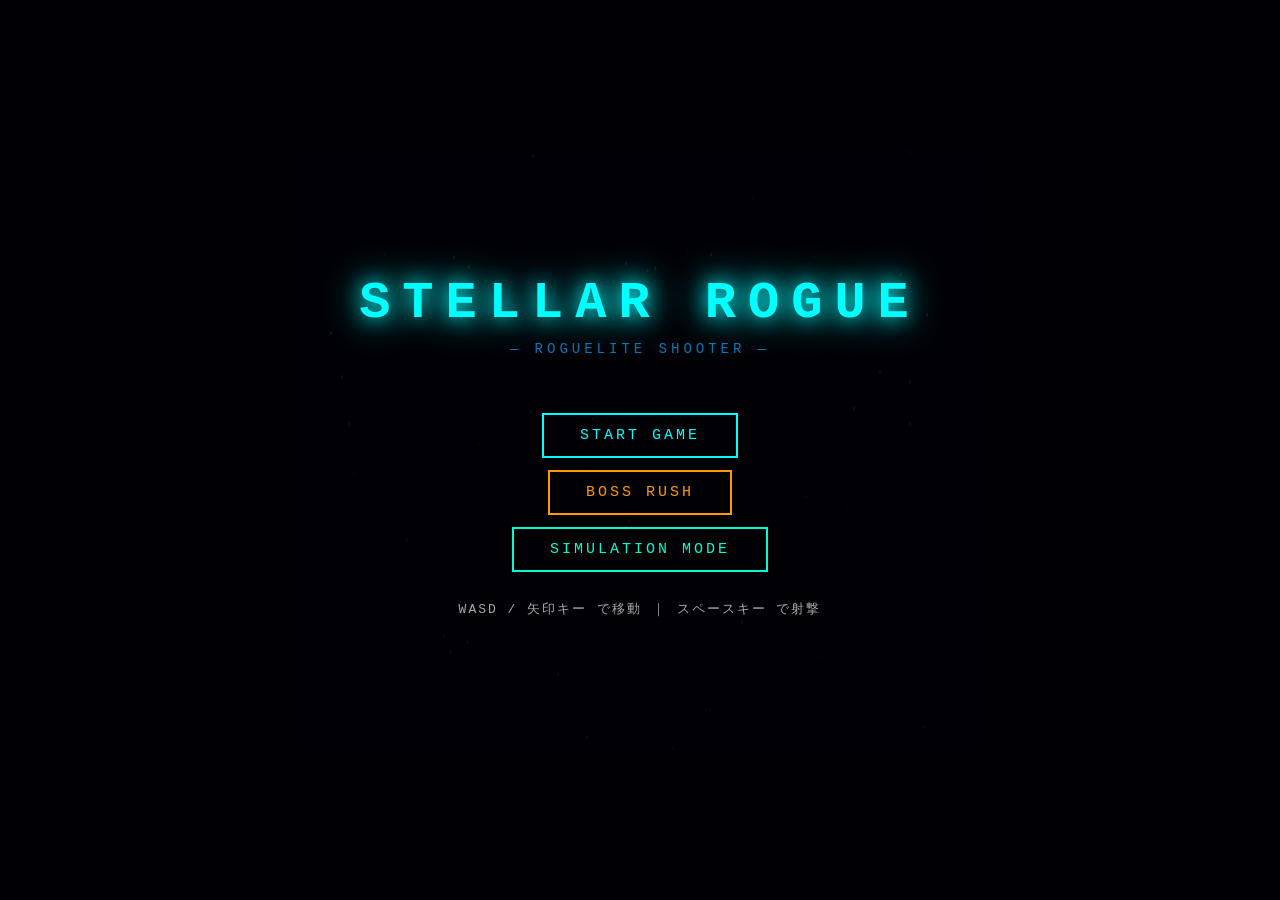
==== commit 4ae7a3e2: "Rename shooter.html to index.html" ====
--- a/index.html
+++ b/index.html
@@ -2960,7 +2960,7 @@
 
 function createHexEnemy(x) {
   const dir = Math.random() < 0.5 ? 1 : -1;
-  return { type: 'hex', x, y: -20, vx: dir*1.5, vy: 1.1, hp: loopHP(50), maxHp: loopHP(50), alive: true, fireTimer: 0, size: 20, color: '#cc99ff', marked: false, markedDamageCount: 0,
+  return { type: 'hex', x, y: -20, vx: dir*1.5, vy: 1.1, hp: loopHP(60), maxHp: loopHP(60), alive: true, fireTimer: 0, size: 20, color: '#cc99ff', marked: false, markedDamageCount: 0,
     update() { this.x+=this.vx; this.y+=this.vy; if(this.x<=0||this.x>=W)this.vx*=-1; this.x=Math.max(0,Math.min(W,this.x)); this.fireTimer++;
       if(this.fireTimer>=160) { this.fireTimer=0; for(let i=0;i<6;i++) enemyBullets.push({x:this.x,y:this.y,vx:Math.cos(i*Math.PI/3)*2,vy:Math.sin(i*Math.PI/3)*2,alive:true,splitTimer:90,hasSplit:false,color:'#ffff99',glow:'#ff0'}); } if(this.y>H+30) fadeOut(this); },
     draw() { ctx.save(); ctx.fillStyle=this.color; ctx.shadowColor=this.color; ctx.shadowBlur=8; const s=this.size; ctx.beginPath(); for(let i=0;i<6;i++){ const a=i*Math.PI/3-Math.PI/6; i===0?ctx.moveTo(this.x+Math.cos(a)*s,this.y+Math.sin(a)*s):ctx.lineTo(this.x+Math.cos(a)*s,this.y+Math.sin(a)*s); } ctx.closePath(); ctx.fill(); ctx.restore(); drawEnemyHp(this); }
@@ -3021,7 +3021,7 @@
 }
 
 function createCircleEnemy(x) {
-  return { type: 'circle', x, y: -20, hp: loopHP(60), maxHp: loopHP(60), alive: true, size: 15, color: '#ffffff', state: 'approach', timer: 0, dashVx: 0, dashVy: 0, dashTrail: [], charging: false, chargeTimer: 0, marked: false, markedDamageCount: 0,
+  return { type: 'circle', x, y: -20, hp: loopHP(50), maxHp: loopHP(50), alive: true, size: 15, color: '#ffffff', state: 'approach', timer: 0, dashVx: 0, dashVy: 0, dashTrail: [], charging: false, chargeTimer: 0, marked: false, markedDamageCount: 0,
     update() {
       if(this.state==='approach') { this.y+=1.2; this.timer++; if(this.timer>=100){ this.state='dash_loop'; this.chargeTimer=0; this.charging=false; } }
       else if(this.state==='dash_loop') {
@@ -3037,7 +3037,7 @@
 function createStarEnemy() {
   const x = Math.random()<0.5 ? (Math.random()<0.5 ? -20 : W+20) : Math.random()*W;
   const y = (x < 0 || x > W) ? Math.random()*(H/2) : -20;
-  return { type: 'star', x, y, tx: W/2, ty: H/3, hp: loopHP(120), maxHp: loopHP(120), alive: true, size: 20, color: '#ff0', stateTimer: 0, state: 'move', laserTimer: 0, marked: false, markedDamageCount: 0,
+  return { type: 'star', x, y, tx: W/2, ty: H/3, hp: loopHP(90), maxHp: loopHP(90), alive: true, size: 20, color: '#ff0', stateTimer: 0, state: 'move', laserTimer: 0, marked: false, markedDamageCount: 0,
     update() {
       this.stateTimer++;
       if(this.state==='move') { this.x+=(this.tx-this.x)*0.02; this.y+=(this.ty-this.y)*0.02; if(this.stateTimer>60){ this.state=Math.random()<0.5?'stop':'dash'; this.stateTimer=0; } }
@@ -3071,7 +3071,7 @@
 
 function createOctagonEnemy() {
   const fromRight = Math.random() < 0.5;
-  return { type: 'octagon', x: fromRight ? W+30 : -30, y: 50+Math.random()*(H-100), hp: loopHP(90), maxHp: loopHP(90), alive: true, color: '#3366ff', size: 22, state: 'enter', timer: 0, stickLen: 0, stickAngle: Math.PI/2, targetX: 100+Math.random()*(W-200), targetY: 100+Math.random()*(H-200), rotDir: 1, pDamTimer: 0, trailParticles: [], marked: false, markedDamageCount: 0,
+  return { type: 'octagon', x: fromRight ? W+30 : -30, y: 50+Math.random()*(H-100), hp: loopHP(120), maxHp: loopHP(120), alive: true, color: '#3366ff', size: 22, state: 'enter', timer: 0, stickLen: 0, stickAngle: Math.PI/2, targetX: 100+Math.random()*(W-200), targetY: 100+Math.random()*(H-200), rotDir: 1, pDamTimer: 0, trailParticles: [], marked: false, markedDamageCount: 0,
     update() {
       if (this.pDamTimer > 0) this.pDamTimer--;
       if(this.state==='enter' || this.state==='move') { const dx=this.targetX-this.x,dy=this.targetY-this.y,d=Math.hypot(dx,dy); if(d<5){ this.state='extend'; this.timer=0; }else{ this.trailParticles.push({x:this.x,y:this.y,life:10}); this.x+=(dx/d)*5.5; this.y+=(dy/d)*5.5; } }
@@ -3516,7 +3516,7 @@
 }
 // === BOSS 4: WALL CANNON ===
 function createBoss4() {
-  return { x: W/2, y: 100, hp: loopHP(900), maxHp: loopHP(900), alive: true, color: '#44f',
+  return { x: W/2, y: 100, hp: loopHP(800), maxHp: loopHP(800), alive: true, color: '#44f',
     phase: 1, wallBullets: [], lastFire: 0, vx: 2.2, vy: 1.6, dashVx: 0, dashVy: 0, dashTrail: [], charging: false, chargeTimer: 0,
     update() {
       if (this.hp <= this.maxHp/2 && this.phase === 1) this.phase = 2;
@@ -3589,7 +3589,7 @@
 }
 // === BOSS 5: BLINK STORM ===
 function createBoss5() {
-  return { x: W/2, y: 100, hp: loopHP(500), maxHp: loopHP(500), alive: true, color: '#f9f',
+  return { x: W/2, y: 100, hp: loopHP(400), maxHp: loopHP(400), alive: true, color: '#f9f',
     teleTimer: 0, teleInterval: 500+Math.random()*200, fireTimer: 0, angleOffset: 0,
     update() {
       this.teleTimer++;
@@ -5825,7 +5825,7 @@
               if (!m.alive) continue;
               const mx = this.x + Math.cos(m.angle) * MIRROR_DIST;
               const my = this.y + Math.sin(m.angle) * MIRROR_DIST;
-              for (let i = 0; i < 8; i++) fireEnemy(mx, my, i * Math.PI / 4, 4, { color: '#d0b0ff', glow: '#a070ff' });
+              for (let i = 0; i < 16; i++) fireEnemy(mx, my, i * Math.PI / 4, 4, { color: '#d0b0ff', glow: '#a070ff' });
             }
           }
           if (this.stateTimer > 40) this.endAttack();
@@ -5882,13 +5882,13 @@
           this.attackTimer++;
           if (this.attackTimer >= 110) {
             this.attackTimer = 0;
-            // attack_fan 5方向のみ
+            // attack_fan 3方向のみ
             const a = Math.atan2(player.y - this.y, player.x - this.x);
-            for (let i = 0; i < 5; i++) fireEnemy(this.x, this.y, a + (i - 2) * 0.18, 4.5, { color: '#d0b0ff', glow: '#a070ff' });
+            for (let i = 0; i < 3; i++) fireEnemy(this.x, this.y, a + (i - 2) * 0.18, 5, { color: '#d0b0ff', glow: '#a070ff' });
           }
           if (this.hp <= 0) {
             this.alive = false;
-            for (let i = 0; i < 16; i++) fireEnemy(this.x, this.y, i * Math.PI / 8, 3.5, { color: '#d0b0ff', glow: '#a070ff' });
+            for (let i = 0; i < 16; i++) fireEnemy(this.x, this.y, i * Math.PI / 8, 4, { color: '#d0b0ff', glow: '#a070ff' });
           }
         },
         hit(d) { this.hp -= d; if (this.hp < 0) this.hp = 0; },
@@ -7135,7 +7135,7 @@
     apply(){ player.damage += 10; } },
   { id:'護', icon:'護', name:'護', desc:'HP+30、ダメージ-8、テンポ-20%、弾速-20%',
     apply(){
-      if (!curseDeathMode) { player.maxHp += 30; player.hp = Math.min(player.maxHp, player.hp + 30); }
+      if (!curseDeathMode) { player.maxHp += 50; player.hp = Math.min(player.maxHp, player.hp + 30); }
       player.damage = Math.max(1, player.damage - 8);
       player.shootInterval = Math.floor(player.shootInterval / 0.8);
       player.bulletSpeed *= 0.8;
@@ -8039,9 +8039,10 @@
   player._poisonAura = null;
   player.alive = true; player.hp = Math.min(player.maxHp, player.hp + 3); loopCount++; bossRushMode = false;
   if (curseSlots.includes('育')) { if (!curseDeathMode) player.maxHp += 10; player.hp = Math.min(player.maxHp, player.hp); }
-  // 次周開始時は確率をリセットしない（継続値を維持する）
+  // 次周開始時は最低でも基準確率(30%/60%)を維持する
   currentEvent = null; eventEnemyType = null; eventDamageMult = 1; fogIntensity = 0;
   eventWarningTimer = 0; dropletEnemies = []; pendingEventBonus = false;
+  if (loopCount > 1) eventProbability = Math.max(eventProbability, getBaseEventProbability());
   startWave(1);
 };
 window.retryGame = function() { resetPlayer(); hideOverlay(); showInitialItemSelect(); };
@@ -8668,15 +8669,14 @@
   }
   if (showDebugEventProbability) {
     const baseChance = getBaseEventProbability();
-    const effectiveChance = Math.max(baseChance, eventProbability);
+    const actualPercent = Math.round(eventProbability * 100);
     const basePercent = Math.round(baseChance * 100);
-    const effectivePercent = Math.round(effectiveChance * 100);
     ctx.save();
     ctx.font = 'bold 11px Courier New';
     ctx.fillStyle = '#66ccff';
     ctx.shadowColor = '#66ccff';
     ctx.shadowBlur = 8;
-    ctx.fillText(`DEBUG EVT P ${effectivePercent}% (base ${basePercent}%) [I]`, W - 280, 58);
+    ctx.fillText(`DEBUG EVT ACTUAL ${actualPercent}% (base ${basePercent}%) [I]`, W - 320, 58);
     ctx.restore();
   }
   if (forceNextEvent) {
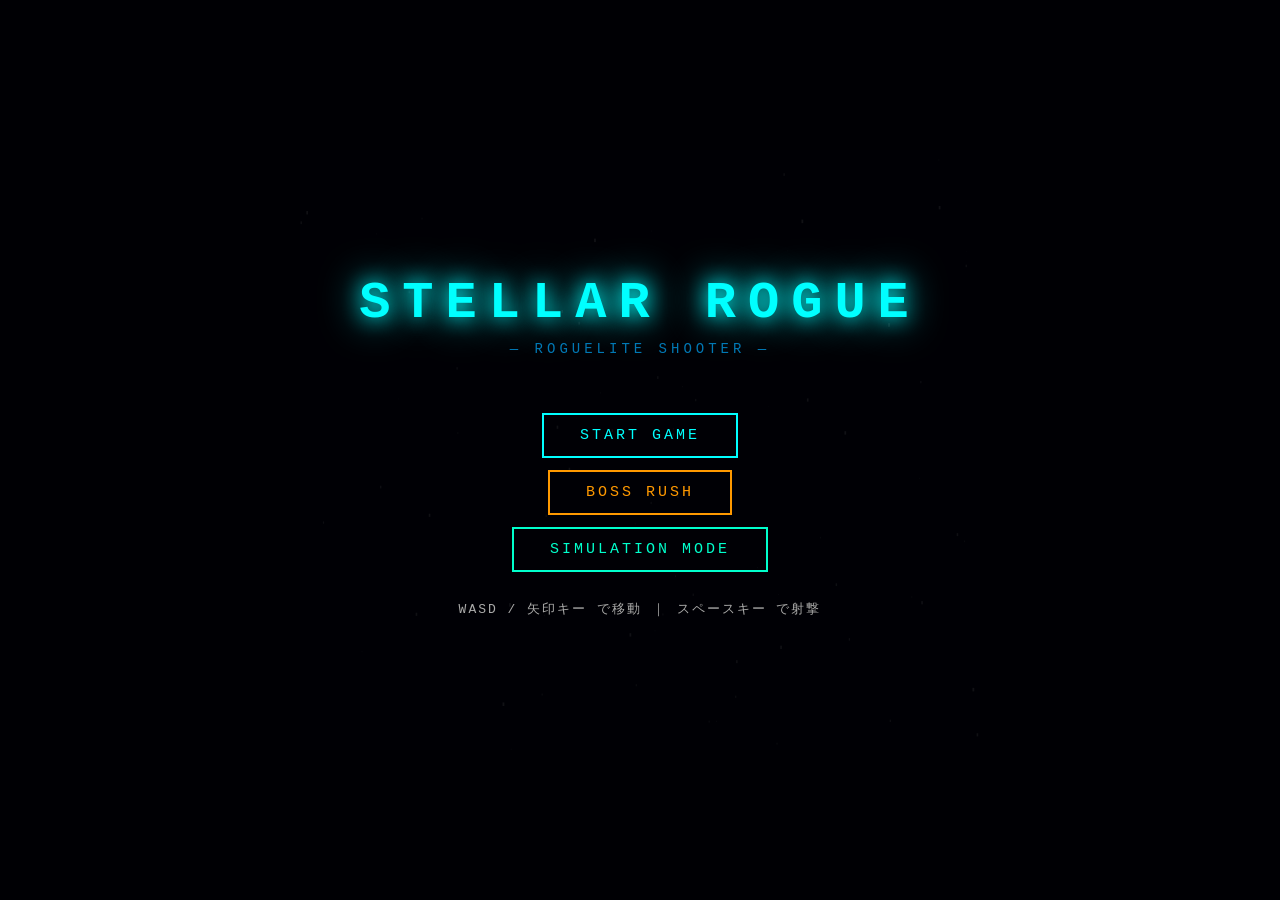
==== commit 9af71e11: "Rename shooter.html to index.html" ====
--- a/index.html
+++ b/index.html
@@ -924,6 +924,16 @@
     for(const e of enemies) if(e.alive) allTargets.push(e);
     // 全てのボスに攻撃
     if(boss && boss.alive) allTargets.push(boss);
+    if (boss && boss.minions) for (const m of boss.minions) if (m.alive) allTargets.push(m);
+    if (boss && boss.decoys) for (const d of boss.decoys) if (d.alive) allTargets.push(d);
+    if (boss && boss.mirrors) {
+      const mirrorDist = boss.mirrorDist || 120;
+      for (const m of boss.mirrors) if (m.alive) {
+        m.x = boss.x + Math.cos(m.angle) * mirrorDist;
+        m.y = boss.y + Math.sin(m.angle) * mirrorDist;
+        allTargets.push(m);
+      }
+    }
     if(bossManager) {
       if(bossManager.boss && bossManager.boss.alive) allTargets.push(bossManager.boss);
       for(const e of (bossManager.enemies||[])) if(e.alive) allTargets.push(e);
@@ -936,8 +946,9 @@
     const dmg = lv >= 4 ? Math.floor(player.damage * 3) : Math.floor(player.damage * 2);
     for (let i = 0; i < Math.min(maxTargets, targets.length); i++) {
       const t = targets[i].target;
-      // 雑魚敵のみにマーク付与
-      if (enemies.includes(t)) t.marked = true;
+      if (t !== boss && (!bossManager || t !== bossManager.boss)) {
+        t.marked = true;
+      }
       const a = Math.atan2(t.y - sniper.y, t.x - sniper.x);
       playerBullets.push({ x: sniper.x, y: sniper.y, vx: Math.cos(a)*25, vy: Math.sin(a)*25, dmg, homing: false, pierce: true, infinitePierce: true, hitSet: new Set(), alive: true, isFromSniper: true }); 
     }
@@ -1364,6 +1375,70 @@
   ctx.restore();
 }
 
+function drawMarkedBossEntities() {
+  if (boss) {
+    if (boss.minions) for (const m of boss.minions) if (m.alive && m.marked) drawMarkOnEnemy(m);
+    if (boss.decoys) for (const d of boss.decoys) if (d.alive && d.marked) drawMarkOnEnemy(d);
+    if (boss.mirrors) {
+      const mirrorDist = boss.mirrorDist || 120;
+      for (const m of boss.mirrors) if (m.alive && m.marked) {
+        const mx = boss.x + Math.cos(m.angle) * mirrorDist;
+        const my = boss.y + Math.sin(m.angle) * mirrorDist;
+        drawMarkOnEnemy({ x: mx, y: my, size: 22 });
+      }
+    }
+  }
+  if (bossManager) {
+    if (bossManager.boss && bossManager.boss.alive && bossManager.boss.marked) drawMarkOnEnemy(bossManager.boss);
+    if (bossManager.minions) for (const m of bossManager.minions) if (m.alive && m.marked) drawMarkOnEnemy(m);
+  }
+}
+
+function getMarkedEntitiesForResonance() {
+  const list = [];
+  for (const e of enemies) if (e.alive && e.marked) list.push(e);
+  if (boss && boss.alive && boss.marked) list.push(boss);
+  if (boss && boss.minions) for (const m of boss.minions) if (m.alive && m.marked) list.push(m);
+  if (boss && boss.decoys) for (const d of boss.decoys) if (d.alive && d.marked) list.push(d);
+  if (boss && boss.mirrors) for (const m of boss.mirrors) if (m.alive && m.marked) list.push(m);
+  if (bossManager) {
+    if (bossManager.boss && bossManager.boss.alive && bossManager.boss.marked) list.push(bossManager.boss);
+    for (const e of (bossManager.enemies||[])) if (e.alive && e.marked) list.push(e);
+    for (const m of (bossManager.minions||[])) if (m.alive && m.marked) list.push(m);
+  }
+  return list;
+}
+
+function applyResonanceDamage(e, dmg) {
+  if (boss && boss.mirrors && boss.mirrors.includes(e)) {
+    const mx = e.x !== undefined ? e.x : boss.x + Math.cos(e.angle) * boss.mirrorDist;
+    const my = e.y !== undefined ? e.y : boss.y + Math.sin(e.angle) * boss.mirrorDist;
+    boss.hitMirror(mx, my, dmg);
+  } else if (e.hit) {
+    e.hit(dmg);
+  } else {
+    damageEnemy(e, dmg);
+  }
+  e.marked = false;
+}
+
+function processMarkedEntityResonance() {
+  markedEnemies = getMarkedEntitiesForResonance();
+  if (markedEnemies.length >= 2) {
+    resonanceTimer++;
+    if (resonanceTimer >= 60) {
+      resonanceEffectTimer = 12;
+      resonanceMarkedEnemies = [...markedEnemies];
+      resonanceTimer = 0;
+      const dmg = player.damage + (10 * markedEnemies.length);
+      for (const e of markedEnemies) applyResonanceDamage(e, dmg);
+      markedEnemies = [];
+    }
+  } else {
+    resonanceTimer = 0;
+  }
+  if (resonanceEffectTimer > 0) resonanceEffectTimer--;
+}
 function drawEventVisuals() {
   // 霧の描画
   if (fogIntensity > 0 && state === 'wave') {
@@ -1937,7 +2012,10 @@
         b.vy = -Math.abs(b.vy);
         reflected = true;
       }
-      if (reflected) b.reflectRemaining--;
+      if (reflected) {
+        b.reflectRemaining--;
+        if (b.hitSet) b.hitSet.clear();
+      }
     }
 
     if (b.reflectRemaining <= 0 && (b.x < -b.size || b.x > W + b.size || b.y < -b.size || b.y > H + b.size)) {
@@ -2031,6 +2109,7 @@
       });
       s.radius = splitRadius;
       s.reflectRemaining--;
+      if (s.hitSet) s.hitSet.clear();
     }
 
     if (wallHit && !reflected && !s.burst) {
@@ -3283,38 +3362,7 @@
   }
   
   enemies = enemies.filter(e => e.alive);
-
-  // Update marked enemies
-  markedEnemies = [];
-  for (const e of enemies) if (e.alive && e.marked) markedEnemies.push(e);
-  if (boss && boss.alive && boss.marked) markedEnemies.push(boss);
-  if (bossManager) {
-    if (bossManager.boss && bossManager.boss.alive && bossManager.boss.marked) markedEnemies.push(bossManager.boss);
-    for (const e of (bossManager.enemies||[])) if (e.alive && e.marked) markedEnemies.push(e);
-    for (const m of (bossManager.minions||[])) if (m.alive && m.marked) markedEnemies.push(m);
-  }
-
-  // Resonance logic
-  if (markedEnemies.length >= 2) {
-    resonanceTimer++;
-    if (resonanceTimer >= 60) { // 1 second at 60fps
-      resonanceEffectTimer = 12; // 0.2 seconds effect
-      resonanceMarkedEnemies = [...markedEnemies]; // Copy for effect
-      resonanceTimer = 0;
-      // Damage all marked enemies
-      const dmg = player.damage + (10 * markedEnemies.length);
-      for (const e of markedEnemies) {
-        if (e.hit) e.hit(dmg);
-        else damageEnemy(e, dmg);
-        e.marked = false;
-      }
-      markedEnemies = [];
-    }
-  } else {
-    resonanceTimer = 0;
-  }
-  
-  if (resonanceEffectTimer > 0) resonanceEffectTimer--;
+  processMarkedEntityResonance();
 }
 
 function drawEnemies() { 
@@ -5683,7 +5731,7 @@
   function makeMirrors() {
     const arr = [];
     for (let i = 0; i < MIRROR_COUNT; i++) {
-      arr.push({ hp: MIRROR_MAX_HP, alive: true, regenTimer: 0, angle: (Math.PI * 2 / MIRROR_COUNT) * i });
+      arr.push({ hp: MIRROR_MAX_HP, alive: true, regenTimer: 0, angle: (Math.PI * 2 / MIRROR_COUNT) * i, marked: false });
     }
     return arr;
   }
@@ -5695,6 +5743,7 @@
     attackCount: 0, maxAttacks: 3,
     phase: 1,
     mirrorRotSpeed: 0.008,
+    mirrorDist: MIRROR_DIST,
     mirrors: makeMirrors(),
     mirrorRegenCountdown: -1, // -1=非アクティブ、0以上=カウント中
     decoys: [],
@@ -5849,6 +5898,7 @@
       const destY = ty !== undefined ? ty : oy;
       return {
         x: ox, y: oy, hp: loopHP(30), maxHp: loopHP(30), alive: true,
+        marked: false,
         color: '#d0b0ff', borderColor: '#a070ff',
         stateTimer: 0, attackTimer: Math.floor(Math.random() * 80),
         moveTimer: 0, tx: destX, ty: destY,
@@ -5923,6 +5973,8 @@
       for (let i = 0; i < this.mirrors.length; i++) {
         const m = this.mirrors[i];
         m.angle = this._mirrorAngleBase + (Math.PI * 2 / MIRROR_COUNT) * i;
+        m.x = this.x + Math.cos(m.angle) * MIRROR_DIST;
+        m.y = this.y + Math.sin(m.angle) * MIRROR_DIST;
       }
 
       // 全破壊されたらカウントダウン開始
@@ -6114,7 +6166,7 @@
   }
 
   // フェーズごとの主要色とRECORDテキスト
-  const PHASE_COLORS = ['#222222', '#9933ff', '#ff3333', '#ffea75'];
+  const PHASE_COLORS = ['#FFFFFF', '#9933ff', '#ff3333', '#ffea75'];
   const PHASE_NAMES  = ['ECLIPSE', 'DREAM STORM', 'REVERSE HARMONY', 'RADIANCE'];
 
   return {
@@ -8932,7 +8984,10 @@
         }
       }
       if (!boss.alive) { showClearScreen(); }
+      processMarkedEntityResonance();
       boss.draw();
+      drawMarkedBossEntities();
+      if (resonanceEffectTimer > 0) drawResonance();
     } else if (bossManager) {
       bossManager.update();
       for (const b of playerBullets) {
@@ -8949,7 +9004,10 @@
         }
       }
       if (!bossManager.alive) { showClearScreen(); }
+      processMarkedEntityResonance();
       bossManager.draw();
+      drawMarkedBossEntities();
+      if (resonanceEffectTimer > 0) drawResonance();
     }
 
     drawPlayerBullets(); drawEnemyBullets(); drawPlayerTornadoes(); drawPlayerMeteors(); drawPlayerFragileShots(); drawHelperUnits(); drawKarmaParticles(); drawStatusParticles(); drawFireParticles(); drawPlayer(); drawDashTrail(); drawScreenFlash(); drawDamagePopups(); drawHUD();
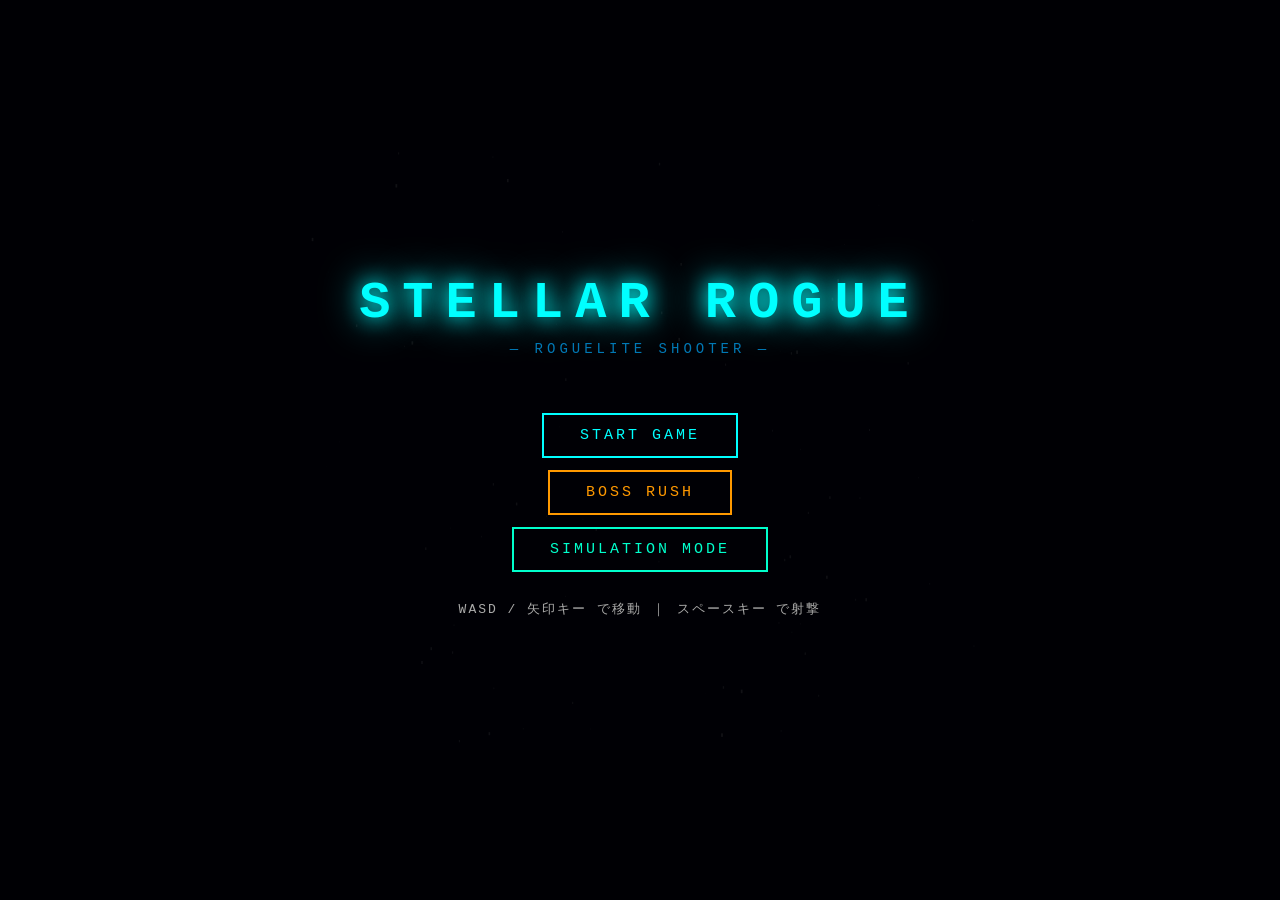
==== commit edec6782: "Add files via upload" ====
--- a/index.html
+++ b/index.html
@@ -1,235 +1,9 @@
-<!DOCTYPE html>
+﻿<!DOCTYPE html>
 <html lang="ja">
 <head>
 <meta charset="UTF-8">
 <title>STELLAR ROGUE</title>
-<style>
-  * { margin:0; padding:0; box-sizing:border-box; }
-  body {
-    background: #000;
-    display: flex;
-    justify-content: center;
-    align-items: center;
-    min-height: 100vh;
-    font-family: 'Courier New', monospace;
-    overflow: hidden;
-  }
-  #gameCanvas {
-    display: block;
-    image-rendering: pixelated;
-  }
-  #ui {
-    position: fixed;
-    top: 0; left: 0;
-    width: 100%; height: 100%;
-    pointer-events: none;
-    display: flex;
-    justify-content: center;
-    align-items: center;
-  }
-  #overlay {
-    position: fixed;
-    top: 0; left: 0;
-    width: 100%; height: 100%;
-    background: rgba(0,0,5,0.92);
-    display: flex;
-    flex-direction: column;
-    align-items: center;
-    justify-content: safe center;
-    color: #fff;
-    z-index: 100;
-    overflow-y: auto;
-    padding: 24px 12px;
-  }
-  #overlay.hidden { display: none; }
-  .title-text {
-    font-size: 52px;
-    letter-spacing: 12px;
-    color: #0ff;
-    text-shadow: 0 0 20px #0ff, 0 0 40px #0ff;
-    margin-bottom: 8px;
-    font-weight: bold;
-  }
-  .subtitle-text {
-    font-size: 14px;
-    letter-spacing: 4px;
-    color: #0af;
-    margin-bottom: 48px;
-    opacity: 0.7;
-  }
-  .item-select-title {
-    font-size: 28px;
-    letter-spacing: 6px;
-    color: #ff0;
-    text-shadow: 0 0 15px #ff0;
-    margin-bottom: 32px;
-  }
-  .item-cards {
-    display: flex;
-    gap: 20px;
-    margin-bottom: 24px;
-  }
-  .item-card {
-    width: 180px;
-    padding: 20px 16px;
-    border: 2px solid #444;
-    border-radius: 8px;
-    background: rgba(0,20,40,0.8);
-    cursor: pointer;
-    pointer-events: all;
-    transition: all 0.2s;
-    text-align: center;
-    position: relative;
-    overflow: hidden;
-  }
-  .item-card:hover {
-    border-color: #0ff;
-    box-shadow: 0 0 20px rgba(0,255,255,0.3);
-    transform: translateY(-4px);
-  }
-  .item-card.once-only {
-    border-color: #f90;
-  }
-  .item-card.once-only:hover {
-    border-color: #ff0;
-    box-shadow: 0 0 20px rgba(255,200,0,0.4);
-  }
-  .item-card-name {
-    font-size: 15px;
-    color: #0ff;
-    margin-bottom: 10px;
-    font-weight: bold;
-    letter-spacing: 1px;
-  }
-  .item-card.once-only .item-card-name { color: #ff0; }
-  .item-card-desc {
-    font-size: 11px;
-    color: #888;
-    line-height: 1.5;
-  }
-  .item-card-icon {
-    font-size: 28px;
-    margin-bottom: 10px;
-  }
-  .badge {
-    position: absolute;
-    top: 6px; right: 6px;
-    font-size: 9px;
-    padding: 2px 5px;
-    border-radius: 3px;
-    background: #f90;
-    color: #000;
-    font-weight: bold;
-  }
-  .btn {
-    padding: 12px 36px;
-    border: 2px solid #0ff;
-    background: transparent;
-    color: #0ff;
-    font-family: 'Courier New', monospace;
-    font-size: 15px;
-    letter-spacing: 3px;
-    cursor: pointer;
-    pointer-events: all;
-    transition: all 0.2s;
-    margin: 8px;
-  }
-  .btn:hover {
-    background: #0ff;
-    color: #000;
-    box-shadow: 0 0 20px #0ff;
-  }
-  .phase-banner {
-    font-size: 36px;
-    letter-spacing: 8px;
-    color: #0f0;
-    text-shadow: 0 0 20px #0f0;
-    animation: pulse 1s ease-in-out infinite alternate;
-  }
-  @keyframes pulse {
-    from { opacity: 0.7; transform: scale(0.97); }
-    to { opacity: 1; transform: scale(1.03); }
-  }
-  .boss-banner {
-    font-size: 42px;
-    letter-spacing: 8px;
-    color: #f00;
-    text-shadow: 0 0 30px #f00, 0 0 60px #f00;
-    animation: bossPulse 0.5s ease-in-out infinite alternate;
-  }
-  @keyframes bossPulse {
-    from { opacity: 0.8; }
-    to { opacity: 1; text-shadow: 0 0 40px #f00, 0 0 80px #f00; }
-  }
-  .clear-banner {
-    font-size: 48px;
-    letter-spacing: 10px;
-    color: #ff0;
-    text-shadow: 0 0 30px #ff0;
-    margin-bottom: 20px;
-  }
-  .gameover-banner {
-    font-size: 52px;
-    letter-spacing: 10px;
-    color: #f00;
-    text-shadow: 0 0 30px #f00;
-    margin-bottom: 20px;
-  }
-  .info-text {
-    color: #aaa;
-    font-size: 13px;
-    letter-spacing: 2px;
-    margin-bottom: 8px;
-  }
-  .item-list-display {
-    display: flex;
-    flex-wrap: wrap;
-    gap: 6px;
-    justify-content: center;
-    margin-top: 8px;
-    max-width: 520px;
-    max-height: 96px;
-    overflow-y: auto;
-    padding: 4px 8px;
-    border: 1px solid #ffffff15;
-    border-radius: 6px;
-    background: rgba(255,255,255,0.03);
-    scrollbar-width: thin;
-    scrollbar-color: #444 transparent;
-  }
-  .item-badge {
-    padding: 3px 8px;
-    border-radius: 12px;
-    font-size: 11px;
-    background: rgba(0,255,255,0.15);
-    border: 1px solid #0ff4;
-    color: #0ff;
-  }
-  .stars-bg {
-    position: fixed;
-    top:0;left:0;width:100%;height:100%;
-    pointer-events:none;
-    z-index:-1;
-  }
-  .event-warning {
-    position: fixed;
-    top: 50%;
-    left: 50%;
-    transform: translate(-50%, -50%);
-    font-size: 48px;
-    font-weight: bold;
-    color: #f00;
-    text-shadow: 0 0 30px #f00, 0 0 60px #f00;
-    letter-spacing: 4px;
-    animation: eventFlash 0.5s ease-in-out;
-    pointer-events: none;
-    z-index: 50;
-  }
-  @keyframes eventFlash {
-    0%, 100% { opacity: 1; transform: translate(-50%, -50%) scale(1); }
-    50% { opacity: 0.5; transform: translate(-50%, -50%) scale(1.1); }
-  }
-</style>
+<link rel="stylesheet" href="css/style.css">
 </head>
 <body>
 <canvas id="gameCanvas"></canvas>
@@ -242,8786 +16,9 @@
   <div class="info-text" style="margin-top:20px">WASD / 矢印キー で移動 ｜ スペースキー で射撃</div>
 </div>
 
-<script>
-const canvas = document.getElementById('gameCanvas');
-const ctx = canvas.getContext('2d');
-const W = 680, H = 600;
-canvas.width = W; canvas.height = H;
-
-function randInt(min, max) { return Math.floor(Math.random() * (max - min + 1)) + min; }
-function lerp(a, b, t) { return a + (b - a) * t; }
-function distToSegment(px, py, x1, y1, x2, y2) {
-  const l2 = (x1-x2)**2 + (y1-y2)**2;
-  if (l2 === 0) return Math.hypot(px-x1, py-y1);
-  let t = ((px-x1)*(x2-x1) + (py-y1)*(y2-y1)) / l2;
-  t = Math.max(0, Math.min(1, t));
-  return Math.hypot(px - (x1 + t*(x2-x1)), py - (y1 + t*(y2-y1)));
-}
-
-// ==================== STATE ====================
-let state = 'title';
-let wavePhase = 1;
-let itemSelectRound = 0;
-let frameCount = 0;
-let waveTimer = 0;
-let bossType = 0;
-let waveClearing = false;
-let loopCount = 1;
-
-// ==================== 呪字システム ====================
-let curseSlots = [];          // 取得済み呪字リスト
-let curseUsedFlags = {};      // 1回限り効果の使用済みフラグ
-// フラグ: 命復活済み, 死モード, HP上昇無効, 基/礎バフタイマー, 号灰暗光のboss強制指定
-let pendingForceBoss   = 0;
-let pendingJuCurse     = false; // 呪: 強制3連呪字選択中
-let curseHaiActive     = false; // 排: 右端「取得しない」→ランダム呪字
-let curseMuCount       = 0;     // 無: 取得回数
-let curseMuFixed       = false; // 無: 左端固定中
-let curseKyoUsed       = false; // 虚: 使用済み（無を排除）
-let pendingItemDiscard = 0;     // 放棄phase残回数
-let pendingItemDiscardCallback = null;
-let pendingHelperDouble = false; // 絆: ヘルパー2体化   // 次ボスを強制指定する番号(0=なし)
-let pendingExtraCurse  = false; // 灰: 次の呪字選択で追加1回
-let pendingKanCount = 0;        // 環: 捨て/入れ替え回数カウント（HP+1,DMG+1用）
-let pendingExtraKameCurse = 0;  // 亀・邪: 追加呪字選択回数
-let pendingExtraItemSelect = 0; // 暗: 追加アイテム選択3回
-let curseDeathMode     = false; // 死: maxHP固定1
-let curseReviveUsed    = false; // 命: 復活済み
-let curseReviveHalved  = false; // 命: 復活後ダメージ半減中
-let curseKisoBuffTimer = 0;   // 基: 発動後10秒バフタイマー
-let curseReisoBuff     = false; // 礎: バリア/SF発動後バフ中
-let curseReisoCoolTimer = 0;  // 礎: 礎バフタイマー
-let recentBosses = [];
-
-// ストックヒール
-let stockHealCount  = 1;   // 現在所持数（初期1）
-let stockHealMax    = 3;   // 最大所持数
-let stockHealAmount = 10;  // 1回の回復量
-// カルマゲージ
-let karmaOrange = 0;
-let karmaRed    = 0;
-let karmaOrangeThresh = 8;
-let karmaRedThresh    = 80;
-let karmaParticles = [];
-let pendingCurseApplyQueue = []; // 呪字キュー
-// ダメージポップアップ
-let damagePopups = [];
-// 状態異常システム
-// player状態異常
-let playerPoison = null;    // { lv, timer, maxTimer, tickTimer }
-let playerFragile = null;   // { lv, timer }
-// 敵の状態異常は各敵オブジェクトに statusEffects フィールドで管理
-let statusParticles = [];   // エフェクト用パーティクル
-// ファイア燃料
-let fireFuel = 0;
-let fireFuelMax = 0;
-let fireKeyHeld = false;
-
-// ==================== EVENT SYSTEM ====================
-let eventProbability = 0; // 初期確率は0%（1週目）
-let currentEvent = null; // 現在のイベント: 'swarm', 'fog', 'doubleDamage', 'droplets', 'giant_blackhole', 'pillar'
-let lastEvent = null; // 前回のイベント（連続防止用）
-let eventEnemyType = null; // 大量発生の敵タイプ
-let eventDamageMult = 1; // ダメージ倍率
-let fogIntensity = 0; // 霧の強度（0-1）
-let eventWarningTimer = 0; // 警告メッセージの表示タイマー
-let eventWarningText = ''; // 警告メッセージ
-let showDebugEventProbability = false; // Iキーでイベント確率表示切替
-let dropletEnemies = []; // しずく敵の配列
-let eventItemBonusUsed = false; // イベント時のアイテム選択ボーナスを使用したか
-let forceNextEvent = false; // Oキーによる次フェーズ強制イベント発動フラグ
-let pendingEventBonus = false; // イベントwave突破後、次アイテム選択でボーナス付与するフラグ
-
-// 巨大ブラックホールイベント
-let bhEvent = null; // { x, y, phase:'suck'/'blow', phaseTimer, totalTimer, particles }
-// ピラーイベント
-let pillarEvent = null; // { timer, laserTimer, lasers }
-let pillarLasers = []; // creeping laser配列
-
-const keys = {};
-document.addEventListener('keydown', e => {
-  keys[e.code] = true;
-  if (e.code === 'KeyP') player.invincible = !player.invincible;
-  if (e.code === 'KeyI') {
-    showDebugEventProbability = !showDebugEventProbability;
-    eventWarningText = showDebugEventProbability ? '🔍 イベント確率表示 ON' : '🔍 イベント確率表示 OFF';
-    eventWarningTimer = 30;
-    e.preventDefault();
-    return;
-  }
-  if (e.code === 'KeyO' && (state === 'wave' || state === 'boss' || state === 'itemSelect')) {
-    forceNextEvent = true;
-    // 画面にコマンド受付を表示
-    eventWarningText = '★ 次のフェーズでイベント発生確定！ ★';
-    eventWarningTimer = 120;
-  }
-  if (e.code === 'KeyZ' && player.hasBarrier && !player.barrierActive && player.barrierRechargeCooldown <= 0 && player.alive && (state === 'wave' || state === 'boss')) {
-    player.barrierActive = true;
-    player.barrierTimer = 0;
-    player.barrierHp = 20;
-    if (curseSlots.includes('基')) curseKisoBuffTimer = 600;
-    if (curseSlots.includes('礎')) { player.hp = Math.min(player.maxHp, player.hp + 10); curseReisoBuff = true; curseReisoCoolTimer = 600; }
-    e.preventDefault();
-    return;
-  }
-  if (e.code === 'KeyA' && player.hasSuperFlash && player.superFlashRechargeCooldown <= 0 && player.alive && (state === 'wave' || state === 'boss')) {
-    activateSuperFlash();
-    e.preventDefault();
-    return;
-  }
-  // Vキー長押しでファイア
-  if (e.code === 'KeyV') { fireKeyHeld = true; }
-  if (e.code === 'KeyC' && player.alive && (state === 'wave' || state === 'boss') && stockHealCount > 0) {
-    stockHealCount--;
-    player.hp = Math.min(player.maxHp, player.hp + stockHealAmount);
-    spawnDamagePopup(player.x, player.y - 30, stockHealAmount, false);
-    e.preventDefault();
-    return;
-  }
-  if (e.code === 'KeyN' && player.hasFragileShot && player.fragileshotCooldown <= 0 && player.alive && (state === 'wave' || state === 'boss')) {
-    firePlayerFragileShot();
-    e.preventDefault();
-    return;
-  }
-  e.preventDefault();
-});
-document.addEventListener('keyup', e => { keys[e.code] = false; if (e.code === 'KeyV') fireKeyHeld = false; });
-
-// ==================== PLAYER ====================
-const player = {
-  x: W/2, y: H - 80,
-  hp: 30, maxHp: 30,
-  speed: 3.5, damage: 1, bulletSpeed: 12, shootInterval: 22,
-  shootTimer: 0, damageTimer: 0, alive: true, invincible: false,
-  has3Way: false, hasSide: false, hasBack: false, hasHoming: false, hasPierce: false,
-  items: [],
-  laserTimer: 0, bombTimer: 0, shotgunTimer: 0, sniperTimer: 0,
-  itemPlasmaTimer: 0, boomerangTimer: 0, bubbleTimer: 0, stickAngle: 0,
-  tornadoTimer: 0, meteorTimer: 0, helperSpawnCount: 0,
-  hasDash: false, dashTimer: 0, dashCooldown: 0, dashTrail: [],
-  dashCharges: 1, dashCharge2Cooldown: 0,
-  hasBarrier: false, barrierActive: false, barrierTimer: 0, barrierHp: 20, barrierRechargeCooldown: 0,
-  hasSuperFlash: false, superFlashTimer: 0, screenFlashTimer: 0, screenFlashColor: null, superFlashRechargeCooldown: 0,
-  hasFragileShot: false, fragileshotCooldown: 0,
-};
-
-let sniper = { x: W/2, y: H - 50 };
-
-function hitPlayer(frames = 30) {
-  // hitPlayerDamage に統一（激_dmg2x・eventDamageMult 両方を正しく適用するため）
-  hitPlayerDamage(1, frames);
-}
-
-// ダメージ量を指定して受ける関数（レーザーやハートの突進用）
-function hitPlayerDamage(amount, frames = 30) {
-  if (!player.alive || player.invincible || player.damageTimer > 0) return;
-
-  // 指定されたダメージにイベント倍率をかける
-  let finalDmg = amount * eventDamageMult;
-  // 激: 受けるダメージ2倍
-  if (curseUsedFlags['激_dmg2x']) finalDmg = Math.max(1, Math.ceil(finalDmg * 2));
-
-  if (player.barrierActive) {
-    player.barrierHp -= finalDmg;
-    if (player.barrierHp <= 0) {
-      player.barrierActive = false;
-      player.barrierRechargeCooldown = 2400;
-      // 礎: バリア消滅時HP+10 & バフ
-      if (curseSlots.includes('礎')) { player.hp = Math.min(player.maxHp, player.hp + 10); curseReisoBuff = true; curseReisoCoolTimer = 600; }
-    }
-    player.damageTimer = 10;
-  } else {
-    player.hp -= finalDmg;
-    // 自機ダメージポップアップ（赤）
-    spawnDamagePopup(player.x, player.y - 20, finalDmg, true);
-    // カルマ: 受けたダメージで蓄積
-    if (player.items.includes('karma')) addKarma(finalDmg);
-    player.damageTimer = curseSlots.includes('避') ? frames * 3 : frames;
-    if (player.hp <= 0) {
-      // 命: 一度だけ最大HPで復活
-      if (curseSlots.includes('命') && !curseReviveUsed) {
-        curseReviveUsed = true;
-        player.hp = player.maxHp; player.alive = true;
-        player.screenFlashTimer = 20; player.screenFlashColor = 'rgba(255,100,255,0.6)';
-      } else {
-        player.hp = 0; player.alive = false;
-      }
-    }
-  }
-}
-
-// 通常の接触ダメージなどはこれを使う
-function hitPlayer(frames = 30) {
-  hitPlayerDamage(1, frames);
-}
-
-function resetPlayer() {
-  player.x = W/2; player.y = H - 80;
-  player.hp = 30; player.maxHp = 30;
-  player.speed = 3.5; player.damage = 2; player.bulletSpeed = 12; player.shootInterval = 22;
-  player.shootTimer = 0; player.damageTimer = 0; player.alive = true; player.invincible = false;
-  player.has3Way = false; player.hasSide = false; player.hasBack = false; player.hasHoming = false; player.hasPierce = false;
-  player.items = [];
-  player.laserTimer = 0; player.bombTimer = 0; player.shotgunTimer = 0; player.sniperTimer = 0;
-  player.itemPlasmaTimer = 0; player.stickAngle = 0;
-  player.hasBarrier = false; player.barrierActive = false; player.barrierTimer = 0; player.barrierHp = 20; player.barrierRechargeCooldown = 0;
-  player.hasSuperFlash = false; player.superFlashTimer = 0; player.screenFlashTimer = 0; player.screenFlashColor = null; player.superFlashRechargeCooldown = 0;
-  player.hasFragileShot = false; player.fragileshotCooldown = 0;
-  sniper = { x: W/2, y: H - 50 };
-  playerChakrams = [];
-  playerBubbles = [];
-  playerTornadoes = [];
-  playerMeteors = [];
-  playerFragileShots = [];
-  player.chakramTimer = 0;
-  player.bubbleTimer = 0;
-  player.tornadoTimer = 0;
-  player.meteorTimer = 0;
-  player.helperSpawnCount = 0;
-  helperUnits = [];
-  player.hasDash = false; player.dashTimer = 0; player.dashCooldown = 0;
-  player.dashTrail = []; player.dashCharges = 1; player.dashCharge2Cooldown = 0;
-  loopCount = 1;
-  
-  // イベント状態をリセット（1週目は0%、2週目以降は初期確率に戻す）
-  eventProbability = getBaseEventProbability();
-  currentEvent = null;
-  lastEvent = null;
-  eventEnemyType = null;
-  eventDamageMult = 1;
-  fogIntensity = 0;
-  eventWarningTimer = 0;
-  eventWarningText = '';
-  dropletEnemies = [];
-  eventItemBonusUsed = false;
-  forceNextEvent = false;
-  pendingEventBonus = false;
-  recentBosses = [];
-  curseSlots = []; curseUsedFlags = {};
-  stockHealCount = 1; stockHealMax = 3; stockHealAmount = 10;
-  karmaOrange = 0; karmaRed = 0; karmaOrangeThresh = 8; karmaRedThresh = 80;
-  karmaParticles = []; damagePopups = [];
-  pendingCurseApplyQueue = [];
-  playerPoison = null; playerFragile = null; statusParticles = [];
-  fireFuel = 0; fireFuelMax = 0; fireKeyHeld = false; if(typeof resetFireParticles==='function')resetFireParticles();
-  pendingForceBoss = 0; pendingExtraCurse = false; pendingExtraItemSelect = 0; pendingJuCurse = false;
-  pendingKanCount = 0; pendingExtraKameCurse = 0;
-  curseHaiActive = false; curseMuCount = 0; curseMuFixed = false; curseKyoUsed = false;
-  pendingItemDiscard = 0; pendingItemDiscardCallback = null; pendingHelperDouble = false;
-  curseDeathMode = false; curseReviveUsed = false; curseReviveHalved = false;
-  curseKisoBuffTimer = 0; curseReisoBuff = false; curseReisoCoolTimer = 0;
-}
-
-function drawDashTrail() {
-  if (!player.dashTrail || player.dashTrail.length === 0) return;
-  for (const t of player.dashTrail) {
-    ctx.save();
-    ctx.globalAlpha = t.alpha;
-    ctx.fillStyle = '#88ccff';
-    ctx.shadowColor = '#44aaff';
-    ctx.shadowBlur = 8;
-    ctx.beginPath(); ctx.arc(t.x, t.y, 10, 0, Math.PI * 2); ctx.fill();
-    ctx.restore();
-  }
-}
-
-function drawPlayer() {
-  const px = player.x, py = player.y;
-  const isInvincible = player.invincible;
-  
-  const sniperLv = player.items.filter(id=>id==='sniper').length;
-  if (sniperLv > 0 && player.alive) {
-    ctx.save();
-    ctx.fillStyle = '#cc00ff'; ctx.shadowColor = '#cc00ff'; ctx.shadowBlur = 8;
-    ctx.beginPath(); ctx.arc(sniper.x, sniper.y, 8, 0, Math.PI*2); ctx.fill();
-    ctx.fillStyle = '#ff0'; ctx.beginPath(); ctx.arc(sniper.x, sniper.y, 4, 0, Math.PI*2); ctx.fill();
-    ctx.restore();
-  }
-
-  // Draw Player Stick
-  const stickLv = player.items.filter(id=>id==='stick').length;
-  if (stickLv > 0 && player.alive) {
-    const len = stickLv === 1 ? 40 : (stickLv === 2 ? 80 : (stickLv === 3 ? 120 : 160));
-    const x2 = px + Math.cos(player.stickAngle) * len;
-    const y2 = py + Math.sin(player.stickAngle) * len;
-    ctx.save(); ctx.strokeStyle = '#0ff'; ctx.lineWidth = 6; ctx.shadowColor = '#0ff'; ctx.shadowBlur = 10;
-    ctx.beginPath(); ctx.moveTo(px, py); ctx.lineTo(x2, y2);
-    if (stickLv >= 4) {
-      const x3 = px - Math.cos(player.stickAngle) * len;
-      const y3 = py - Math.sin(player.stickAngle) * len;
-      ctx.lineTo(x3, y3);
-    }
-    ctx.stroke();
-    ctx.strokeStyle = '#fff'; ctx.lineWidth = 2; ctx.stroke();
-    ctx.restore();
-  }
-
-  if (player.barrierActive) {
-    ctx.save();
-    ctx.strokeStyle = '#7f7'; ctx.globalAlpha = 0.6; ctx.shadowColor = '#7f7'; ctx.shadowBlur = 12; ctx.lineWidth = 2;
-    ctx.beginPath(); ctx.arc(px, py, 30, 0, Math.PI*2); ctx.stroke();
-    // バリアのHPバー
-    const barW = 50, barX = px - barW/2, barY = py - 45;
-    ctx.globalAlpha = 1;
-    ctx.fillStyle = '#333'; ctx.fillRect(barX, barY, barW, 6);
-    ctx.fillStyle = '#7f7'; ctx.fillRect(barX, barY, barW * (player.barrierHp / 20), 6);
-    ctx.strokeStyle = '#7f7'; ctx.lineWidth = 1; ctx.strokeRect(barX, barY, barW, 6);
-    ctx.restore();
-  }
-  
-  if (isInvincible && Math.floor(frameCount / 4) % 2 === 0) return;
-  const outer = isInvincible ? '#ffd700' : (player.damageTimer > 0 ? '#f44' : '#0ff');
-  ctx.save();
-  ctx.fillStyle = outer; ctx.shadowColor = outer; ctx.shadowBlur = 12;
-  ctx.fillRect(px - 18, py - 8, 36, 20);
-  ctx.fillRect(px - 8, py - 22, 16, 16);
-  ctx.fillStyle = '#ff0'; ctx.shadowColor = '#ff0'; ctx.shadowBlur = 8;
-  ctx.fillRect(px - 13, py - 5, 26, 14);
-  ctx.fillRect(px - 5, py - 18, 10, 12);
-  ctx.restore();
-}
-
-function drawScreenFlash() {
-  if (player.screenFlashTimer > 0) {
-    const opacity = (player.screenFlashTimer / 30) * 0.6;
-    ctx.fillStyle = `rgba(255, 255, 0, ${opacity})`;
-    ctx.fillRect(0, 0, W, H);
-  }
-}
-
-function updatePlayer() {
-  if (!player.alive) return;
-  const canMoveA = !(player.hasSuperFlash && (state === 'wave' || state === 'boss'));
-  if (keys['ArrowLeft'] || (canMoveA && keys['KeyA'])) player.x -= player.speed;
-  if (keys['ArrowRight'] || keys['KeyD']) player.x += player.speed;
-  if (keys['ArrowUp'] || keys['KeyW']) player.y -= player.speed;
-  if (keys['ArrowDown'] || keys['KeyS']) player.y += player.speed;
-  player.x = Math.max(18, Math.min(W - 18, player.x));
-  player.y = Math.max(22, Math.min(H - 8, player.y));
-  if (player.damageTimer > 0) player.damageTimer--;
-  
-  if (player.barrierActive) {
-    player.barrierTimer++;
-    if (player.barrierTimer >= 600) {
-      // 10秒経過で自動消滅
-      player.barrierActive = false;
-      player.barrierTimer = 0;
-      player.barrierRechargeCooldown = 2400; // 40秒リチャージ
-    }
-  }
-  
-  if (player.barrierRechargeCooldown > 0) {
-    player.barrierRechargeCooldown--;
-  }
-  
-  if (player.superFlashRechargeCooldown > 0) {
-    player.superFlashRechargeCooldown--;
-  }
-
-  if (player.fragileshotCooldown > 0) {
-    player.fragileshotCooldown--;
-  }
-  
-  if (player.screenFlashTimer > 0) player.screenFlashTimer--;
-
-  // 呪字タイマー更新
-  if (curseKisoBuffTimer > 0) curseKisoBuffTimer--;
-  if (curseReisoCoolTimer > 0) { curseReisoCoolTimer--; if (curseReisoCoolTimer <= 0) curseReisoBuff = false; }
-  // 死: maxHP=1固定
-  if (curseDeathMode) { player.maxHp = 1; player.hp = Math.min(1, player.hp); }
-  
-  // 速: 移動速度1.4倍フラグは speed 算出時に適用
-  const baseSpeed = 3.5 * (curseSlots.includes('速') ? 1.4 : 1.0);
-  player.speed = baseSpeed;
-
-  // ダッシュ処理
-  if (player.dashTimer > 0) {
-    player.dashTimer--;
-    // 残像記録
-    player.dashTrail.unshift({ x: player.x, y: player.y, alpha: 0.5 });
-    if (player.dashTrail.length > 8) player.dashTrail.pop();
-    // 無敵中
-    player.damageTimer = Math.max(player.damageTimer, 2);
-  } else {
-    // 残像フェード
-    for (const t of player.dashTrail) t.alpha -= 0.08;
-    player.dashTrail = player.dashTrail.filter(t => t.alpha > 0);
-  }
-  if (player.dashCooldown > 0) player.dashCooldown--;
-  if (player.dashCharge2Cooldown > 0) player.dashCharge2Cooldown--;
-
-  // Bキーでダッシュ発動
-  if (keys['KeyB']) {
-    // 2チャージ目（走呪字）
-    const hasCharge2 = curseSlots.includes('走') && player.dashCharges >= 2;
-    const canDash1 = player.hasDash && player.dashTimer <= 0 && player.dashCooldown <= 0;
-    const canDash2 = hasCharge2 && player.dashTimer <= 0 && player.dashCharge2Cooldown <= 0;
-    if (canDash1 || canDash2) {
-      // 移動方向を計算
-      let dx = 0, dy = 0;
-      const canMoveA2 = !(player.hasSuperFlash && (state === 'wave' || state === 'boss'));
-      if (keys['ArrowLeft']) dx -= 1;
-      if (keys['ArrowRight']) dx += 1;
-      if (keys['ArrowUp']) dy -= 1;
-      if (keys['ArrowDown']) dy += 1;
-      if (dx === 0 && dy === 0) dy = -1; // 方向キーなし → 上
-      const len = Math.hypot(dx, dy) || 1;
-      dx /= len; dy /= len;
-      const dashSpeed = player.speed * 3;
-      player.dashVx = dx * dashSpeed;
-      player.dashVy = dy * dashSpeed;
-      player.dashTimer = 8; // 0.5秒
-      if (canDash1 && player.dashCooldown <= 0) {
-        player.dashCooldown = 120; // 2秒
-      } else if (canDash2) {
-        player.dashCharge2Cooldown = 120;
-      }
-      keys['KeyB'] = false; // 連続発動防止
-    }
-  }
-  if (player.dashTimer > 0 && player.dashVx !== undefined) {
-    player.x += player.dashVx; player.y += player.dashVy;
-    player.x = Math.max(18, Math.min(W - 18, player.x));
-    player.y = Math.max(22, Math.min(H - 8, player.y));
-  }
-
-  const reisoBspeedMult = (curseReisoBuff) ? 1.1 : 1.0;
-  const reisoBuletMult  = (curseReisoBuff) ? 1.1 : 1.0;
-  // 怒: HP10以下でテンポ+20%
-  const ikariTempoMult = (curseSlots.includes('怒') && player.hp <= 10) ? 1.2 : 1.0;
-  player.shootTimer += reisoBspeedMult * ikariTempoMult;
-  if (keys['Space'] && player.shootTimer >= player.shootInterval) {
-    shootPlayer();
-    player.shootTimer = 0;
-  }
-  updatePlayerOptions();
-}
-
-// ==================== NEW PLAYER OPTIONS (ITEMS) ====================
-let playerLasers = [];
-let playerBombs = [];
-let enemyLasers = [];
-let plasmas = [];
-let playerTornadoes = [];   // トルネード
-let playerMeteors = [];     // メテオ
-let playerFragileShots = []; // 脆弱弾
-let helperUnits = [];        // ヘルパー
-
-function updatePlayerOptions() {
-  const laserLv = player.items.filter(id=>id==='laser').length;
-  const bombLv = player.items.filter(id=>id==='bomb').length;
-  const shotgunLv = player.items.filter(id=>id==='shotgun').length;
-  const sniperLv = player.items.filter(id=>id==='sniper').length;
-  const plasmaLv = player.items.filter(id=>id==='plasma').length;
-  const stickLv = player.items.filter(id=>id==='stick').length;
-  const chakramLv = player.items.filter(id=>id==='chakram').length;
-  const bubbleLv = player.items.filter(id=>id==='bubble').length;
-
-  if (laserLv > 0) {
-    player.laserTimer++;
-    if (player.laserTimer >= 150) { player.laserTimer = 0; firePlayerLaser(laserLv); }
-  }
-
-  if (bombLv > 0) {
-    player.bombTimer++;
-    if (player.bombTimer >= 160) { player.bombTimer = 0; firePlayerBomb(bombLv); }
-  }
-
-  if (shotgunLv > 0) {
-    player.shotgunTimer++;
-    if (player.shotgunTimer >= 140) { player.shotgunTimer = 0; firePlayerShotgun(shotgunLv); }
-  }
-
-  if (sniperLv > 0) updateMiniSniper(sniperLv);
-
-  if (plasmaLv > 0) {
-    player.itemPlasmaTimer++;
-    if (player.itemPlasmaTimer >= 130) {
-      player.itemPlasmaTimer = 0;
-      let target = findNearestEnemy();
-      if (!target && boss && boss.alive) target = boss;
-      if (target) {
-        const r = plasmaLv === 1 ? 70 : (plasmaLv === 2 ? 100 : (plasmaLv === 3 ? 140 : 180));
-        const dmg = player.damage + (plasmaLv >= 4 ? 40 : 20);
-        plasmas.push({x: target.x, y: target.y, maxR: r, timer: 0, isPlayer: true, lightningTimer: 0, dmg});
-      }
-    }
-  }
-
-
-  if (chakramLv > 0) {
-    player.chakramTimer++;
-    const interval = chakramLv === 4 ? 70 : 100;
-    if (player.chakramTimer >= interval) {
-      player.chakramTimer = 0;
-      firePlayerChakram(chakramLv);
-    }
-  }
-  if (bubbleLv > 0) {
-    player.bubbleTimer++;
-    if (player.bubbleTimer >= 250) {
-      player.bubbleTimer = 0;
-      firePlayerBubble(bubbleLv);
-    }
-  }
-
-  // トルネード
-  const tornadoLv = player.items.filter(id=>id==='tornado').length;
-  if (tornadoLv > 0) {
-    player.tornadoTimer++;
-    const interval = 140; // lv問わず固定テンポ
-    if (player.tornadoTimer >= interval) {
-      player.tornadoTimer = 0;
-      firePlayerTornado(tornadoLv);
-      if (tornadoLv >= 4) setTimeout(() => firePlayerTornado(tornadoLv), 200);
-      if (tornadoLv >= 4 && curseSlots.includes('渦')) setTimeout(() => firePlayerTornado(tornadoLv), 400);
-    }
-  }
-
-  // ヘルパーユニット数チェック (アイテム取得数に合わせてスポーン調整)
-  const helperLv = player.items.filter(id=>id==='helper').length;
-  const helperMax = pendingHelperDouble ? 2 : 1;
-  if (helperLv > 0 && helperUnits.length < helperMax) {
-    spawnHelperUnit(helperLv);
-  } else if (helperUnits.length > 0) {
-    // 既存ユニットのlvを毎フレーム同期（lv変動を即反映）
-    helperUnits[0].lv = helperLv;
-    helperUnits[0].attackInterval = helperLv >= 4 ? 55 : 90;
-  }
-  // helperアイテムがなければユニットを消す
-  if (helperLv === 0) helperUnits = [];
-
-  // メテオ
-  const meteorLv = player.items.filter(id=>id==='meteor').length;
-  if (meteorLv > 0) {
-    player.meteorTimer++;
-    const interval = 300;
-    if (player.meteorTimer >= interval) {
-      player.meteorTimer = 0;
-      firePlayerMeteor(meteorLv);
-    }
-  }
-
-  // ポイズントラップ
-  const poisonTrapLv = player.items.filter(id=>id==='poisontrap').length;
-  if (poisonTrapLv > 0) {
-    // 常時自機位置に毒円を展開（発射弾なし）
-    if (!player._poisonAura || !player._poisonAura.alive) {
-      const trapR = poisonTrapLv===1?80 : poisonTrapLv===2?110 : poisonTrapLv===3?140 : 170;
-      const aura = {
-        x: player.x, y: player.y,
-        vx: 0, vy: 0,
-        dmg: 0, alive: true, pierce: true, pierced: false, infinitePierce: true,
-        color:'#44ff44', glow:'#00aa00', size: 10,
-        isPoisonTrap: true, isPoisonAura: true, poisonLv: poisonTrapLv,
-        stopped: true, travelTimer: 60,
-        trapR, trapTimer: 0, trapMaxTimer: Infinity,
-        isPlayer: false,
-        hitSet: new Set(), // infinitePierce 当たり判定ループで hitSet.has() が呼ばれるため必須
-      };
-      playerBullets.push(aura);
-      player._poisonAura = aura;
-    }
-  }
-
-  // ファイア
-  const fireLv = player.items.filter(id=>id==='fire').length;
-  if (!player.fireInterval) player.fireInterval = 0;
-  if (player.fireInterval > 0) player.fireInterval--;
-  if (fireLv > 0 && fireKeyHeld && fireFuel > 0 && player.alive && (state==='wave'||state==='boss') && player.fireInterval <= 0) {
-    fireFuel--;
-    firePlayerFire(fireLv);
-    player.fireInterval = 4; // 4フレームに1回発射
-  }
-  // 炎呪字によるダメージ強化フラグ
-  const fireIsEnhanced = curseSlots.includes('炎');
-
-  if (stickLv > 0) {
-    player.stickAngle += 0.03;
-    const len = stickLv === 1 ? 40 : (stickLv === 2 ? 80 : (stickLv === 3 ? 120 : H/2));
-    const x1 = player.x, y1 = player.y;
-    const x2 = player.x + Math.cos(player.stickAngle) * len;
-    const y2 = player.y + Math.sin(player.stickAngle) * len;
-    const x3 = player.x - Math.cos(player.stickAngle) * len;
-    const y3 = player.y - Math.sin(player.stickAngle) * len;
-
-    // 敵の弾を防ぐ
-    for (const b of enemyBullets) {
-      if (distToSegment(b.x, b.y, x1, y1, x2, y2) < 10) b.alive = false;
-      if (stickLv >= 4 && distToSegment(b.x, b.y, x1, y1, x3, y3) < 10) b.alive = false;
-    }
-
-    // 敵にダメージ（0.5秒クールダウン）
-    const allE = [...enemies];
-    if(boss && boss.alive) allE.push(boss);
-    if(bossManager && bossManager.alive) {
-      if(bossManager.boss && bossManager.boss.alive) allE.push(bossManager.boss);
-      for(const e of (bossManager.enemies||[])) if(e.alive) allE.push(e);
-      for(const m of (bossManager.minions||[])) if(m.alive) allE.push(m);
-    }
-    for (const e of allE) {
-      if (!e.pStickTimer || e.pStickTimer <= 0) {
-        let hit = distToSegment(e.x, e.y, x1, y1, x2, y2) < (e.size||30) + 5;
-        if (!hit && stickLv >= 4) hit = distToSegment(e.x, e.y, x1, y1, x3, y3) < (e.size||30) + 5;
-        if (hit) {
-          if (e.hit) { e.hit(player.damage); spawnDamagePopup(e.x, e.y-10, player.damage, false); }
-          else damageEnemy(e, player.damage);
-          // 染: 毒付与
-          if (curseSlots.includes('染')) { const snLv=player.items.filter(x=>x==='sniper').length; applyPoison(e, snLv||1, 180); }
-          e.pStickTimer = 30; // 0.5s cooldown
-        }
-      }
-      if (e.pStickTimer > 0) e.pStickTimer--;
-    }
-  }
-}
-
-function firePlayerLaser(lv) {
-  const px = player.x, py = player.y;
-  const dmg = (lv >= 4 ? 20 : 15) + player.damage;
-  const add = (angle) => playerLasers.push({ x: px, y: py, angle, warning: 30, active: 15, dmg, hitSet: new Set() });
-  if (lv === 1) add(-Math.PI/2);
-  else if (lv === 2) { add(-Math.PI/2); add(0); }
-  else if (lv === 3) { for (let i=0; i<4; i++) add(i * Math.PI/4); }
-  else if (lv >= 4) { for (let i=0; i<8; i++) add(i * Math.PI/8); }
-}
-
-function firePlayerBomb(lv) {
-  const target = findNearestEnemy();
-  let vx = 0, vy = -4;
-  if (target) {
-    const a = Math.atan2(target.y - player.y, target.x - player.x);
-    vx = Math.cos(a) * 4; vy = Math.sin(a) * 4;
-  }
-  const ways = lv === 1 ? 8 : (lv === 2 ? 16 : (lv === 3 ? 32 : 64));
-  const dmg = (lv >= 4 ? 12 : 6) + player.damage;
-  playerBombs.push({ x: player.x, y: player.y, vx, vy, timer: 60, ways, dmg });
-}
-
-function firePlayerShotgun(lv) {
-  const target = findNearestEnemy();
-  let baseAngle = -Math.PI/2;
-  if (target) baseAngle = Math.atan2(target.y - player.y, target.x - player.x);
-  const num = lv === 1 ? 10 : (lv === 2 ? 20 : (lv === 3 ? 40 : 60));
-  const dmg = 1 + (player.damage / 2);
-  const spread = Math.PI / 3;
-  for(let i=0; i<num; i++) {
-    const a = baseAngle + (Math.random() - 0.5) * spread;
-    const spd = 6 + Math.random() * 8;
-    playerBullets.push({ x: player.x, y: player.y, vx: Math.cos(a)*spd, vy: Math.sin(a)*spd, dmg, homing: false, pierce: false, pierced: false, alive: true });
-  }
-}
-
-function updateMiniSniper(lv) {
-  const dx = player.x - sniper.x, dy = player.y - sniper.y, dist = Math.hypot(dx, dy);
-  if (dist > 50) { sniper.x += dx * 0.08; sniper.y += dy * 0.08; }
-  else if (dist < 35 && dist > 0) { sniper.x -= (dx/dist) * 2; sniper.y -= (dy/dist) * 2; }
-
-  player.sniperTimer++;
-  if (player.sniperTimer >= 130) {
-    player.sniperTimer = 0;
-    let allTargets = [];
-    for(const e of enemies) if(e.alive) allTargets.push(e);
-    // 全てのボスに攻撃
-    if(boss && boss.alive) allTargets.push(boss);
-    if (boss && boss.minions) for (const m of boss.minions) if (m.alive) allTargets.push(m);
-    if (boss && boss.decoys) for (const d of boss.decoys) if (d.alive) allTargets.push(d);
-    if (boss && boss.mirrors) {
-      const mirrorDist = boss.mirrorDist || 120;
-      for (const m of boss.mirrors) if (m.alive) {
-        m.x = boss.x + Math.cos(m.angle) * mirrorDist;
-        m.y = boss.y + Math.sin(m.angle) * mirrorDist;
-        allTargets.push(m);
-      }
-    }
-    if(bossManager) {
-      if(bossManager.boss && bossManager.boss.alive) allTargets.push(bossManager.boss);
-      for(const e of (bossManager.enemies||[])) if(e.alive) allTargets.push(e);
-      for(const m of (bossManager.minions||[])) if(m.alive) allTargets.push(m);
-    }
-    const targets = [];
-    for (const t of allTargets) targets.push({target: t, dist: Math.hypot(t.x - sniper.x, t.y - sniper.y)});
-    targets.sort((a, b) => b.dist - a.dist); // Sort by distance descending (farthest first)
-    const maxTargets = lv >= 4 ? 4 : lv;
-    const dmg = lv >= 4 ? Math.floor(player.damage * 3) : Math.floor(player.damage * 2);
-    for (let i = 0; i < Math.min(maxTargets, targets.length); i++) {
-      const t = targets[i].target;
-      if (t !== boss && (!bossManager || t !== bossManager.boss)) {
-        t.marked = true;
-      }
-      const a = Math.atan2(t.y - sniper.y, t.x - sniper.x);
-      playerBullets.push({ x: sniper.x, y: sniper.y, vx: Math.cos(a)*25, vy: Math.sin(a)*25, dmg, homing: false, pierce: true, infinitePierce: true, hitSet: new Set(), alive: true, isFromSniper: true }); 
-    }
-  }
-}
-
-function damageEnemy(e, dmg) {
-  // 命呪字による実ダメージ半減（最低1）
-  const realDmg = dmg; // 命復活後ダメージ半減は廃止
-  // 基/礎バフ中: 弾ダメージ2倍
-  const kisoBuff = (curseKisoBuffTimer > 0 || curseReisoBuff) ? 2 : 1;
-  // 怒: HP10以下でダメージ2倍
-  const ikariBuff = (curseSlots.includes('怒') && player.hp <= 10) ? 2 : 1;
-  const finalDmg = realDmg * kisoBuff * ikariBuff;
-  e.hp -= finalDmg;
-  // 脆弱追加ダメージ
-  const fragExtraDmg = applyFragileDamage(e, finalDmg);
-  if (fragExtraDmg > 0) e.hp -= fragExtraDmg;
-  // ダメージポップアップ
-  const totalDisplayDmg = finalDmg + fragExtraDmg;
-  spawnDamagePopup(e.x + (Math.random()-0.5)*20, e.y - 10, totalDisplayDmg, false);
-  if (fragExtraDmg > 0) {
-    spawnDamagePopup(e.x + (Math.random()-0.5)*20, e.y - 18, fragExtraDmg, false, true);
-  }
-  // (カルマは受けたダメージで蓄積 → hitPlayerDamage/hitPlayerで処理)
-  if (e.hp <= 0) {
-    if (e.type === 'plus' && !e.endured) {
-      e.hp = 1; e.endured = true; e.x = 50 + Math.random()*(W-100); e.y = 50 + Math.random()*(H/2);
-      for(let i=0; i<16; i++) fireEnemy(e.x, e.y, i*Math.PI/8, 3.5);
-    } else {
-      e.alive = false;
-      onEnemyKilled(e);
-    }
-  }
-}
-
-// ==================== STATUS EFFECTS ====================
-
-// --- 状態異常付与 ---
-function applyPoison(target, lv, duration) {
-  // target: player or enemy object
-  if (target === player) {
-    if (!playerPoison || playerPoison.lv < lv) {
-      playerPoison = { lv, timer: duration, maxTimer: duration, tickTimer: 0 };
-    } else {
-      playerPoison.timer = Math.max(playerPoison.timer, duration);
-    }
-  } else {
-    if (!target.statusEffects) target.statusEffects = {};
-    const existing = target.statusEffects.poison;
-    if (!existing || existing.lv < lv) {
-      target.statusEffects.poison = { lv, timer: duration, maxTimer: duration, tickTimer: 0 };
-    } else {
-      existing.timer = Math.max(existing.timer, duration);
-    }
-  }
-}
-
-function applyFragile(target, lv, duration) {
-  if (target === player) {
-    if (!playerFragile || playerFragile.lv < lv) playerFragile = { lv, timer: duration };
-    else playerFragile.timer = Math.max(playerFragile.timer, duration);
-  } else {
-    if (!target.statusEffects) target.statusEffects = {};
-    const ex = target.statusEffects.fragile;
-    if (!ex || ex.lv < lv) target.statusEffects.fragile = { lv, timer: duration };
-    else ex.timer = Math.max(ex.timer, duration);
-  }
-}
-
-// --- 状態異常更新 ---
-function updateStatusEffects() {
-  // プレイヤーの毒
-  if (playerPoison) {
-    playerPoison.timer--;
-    playerPoison.tickTimer++;
-    if (playerPoison.tickTimer >= 30) { // 0.5秒
-      playerPoison.tickTimer = 0;
-      hitPlayerDamage(playerPoison.lv, 5);
-    }
-    // エフェクト
-    if (Math.random() < 0.3) {
-      statusParticles.push({ x: player.x + (Math.random()-0.5)*20, y: player.y + (Math.random()-0.5)*20, vy: -0.8, life: 25, color: '#44ff44', type: 'poison' });
-    }
-    if (playerPoison.timer <= 0) playerPoison = null;
-  }
-  // プレイヤーの脆弱タイマー
-  if (playerFragile) {
-    playerFragile.timer--;
-    if (playerFragile.timer <= 0) playerFragile = null;
-    // エフェクト
-    if (Math.random() < 0.2) {
-      statusParticles.push({ x: player.x + (Math.random()-0.5)*24, y: player.y + (Math.random()-0.5)*24, vy: -0.6, life: 20, color: '#4466cc', type: 'fragile' });
-    }
-  }
-  // 敵の状態異常
-  for (const e of enemies) {
-    if (!e.alive || !e.statusEffects) continue;
-    const pe = e.statusEffects.poison;
-    if (pe) {
-      pe.timer--; pe.tickTimer = (pe.tickTimer||0) + 1;
-      if (pe.tickTimer >= 30) { pe.tickTimer = 0; damageEnemy(e, pe.lv); }
-      if (Math.random() < 0.25) statusParticles.push({ x: e.x+(Math.random()-0.5)*20, y: e.y+(Math.random()-0.5)*20, vy: -0.7, life: 22, color: '#44ff44', type: 'poison' });
-      if (pe.timer <= 0) delete e.statusEffects.poison;
-    }
-    const fe = e.statusEffects.fragile;
-    if (fe) {
-      fe.timer--;
-      if (Math.random() < 0.15) statusParticles.push({ x: e.x+(Math.random()-0.5)*22, y: e.y+(Math.random()-0.5)*22, vy: -0.5, life: 18, color: '#4466cc', type: 'fragile' });
-      if (fe.timer <= 0) delete e.statusEffects.fragile;
-    }
-  }
-  // ミニオンの状態異常（boss.minions / bossManager.minions）
-  const allMinions = [
-    ...((boss && boss.minions) ? boss.minions : []),
-    ...((bossManager && bossManager.minions) ? bossManager.minions : []),
-  ];
-  for (const m of allMinions) {
-    if (!m.alive || !m.statusEffects) continue;
-    const pm = m.statusEffects.poison;
-    if (pm) {
-      pm.timer--; pm.tickTimer = (pm.tickTimer||0) + 1;
-      if (pm.tickTimer >= 30) {
-        pm.tickTimer = 0;
-        if (m.hit) { m.hit(pm.lv); spawnDamagePopup(m.x + (Math.random()-0.5)*20, m.y - 10, pm.lv, false); }
-        else { m.hp -= pm.lv; spawnDamagePopup(m.x + (Math.random()-0.5)*20, m.y - 10, pm.lv, false); if (m.hp <= 0) m.alive = false; }
-      }
-      if (Math.random() < 0.25) statusParticles.push({ x: m.x+(Math.random()-0.5)*20, y: m.y+(Math.random()-0.5)*20, vy: -0.7, life: 22, color: '#44ff44', type: 'poison' });
-      if (pm.timer <= 0) delete m.statusEffects.poison;
-    }
-    const fm = m.statusEffects.fragile;
-    if (fm) {
-      fm.timer--;
-      if (Math.random() < 0.15) statusParticles.push({ x: m.x+(Math.random()-0.5)*22, y: m.y+(Math.random()-0.5)*22, vy: -0.5, life: 18, color: '#4466cc', type: 'fragile' });
-      if (fm.timer <= 0) delete m.statusEffects.fragile;
-    }
-  }
-  // ボスの状態異常
-  const bossTarget = boss || (bossManager && bossManager.boss);
-  if (bossTarget && bossTarget.statusEffects) {
-    const pb = bossTarget.statusEffects.poison;
-    if (pb) {
-      pb.timer--; pb.tickTimer = (pb.tickTimer||0) + 1;
-      if (pb.tickTimer >= 30) {
-        pb.tickTimer = 0;
-        if (bossTarget.hit) bossTarget.hit(pb.lv);
-        spawnDamagePopup(bossTarget.x + (Math.random()-0.5)*30, bossTarget.y - 20, pb.lv, false);
-      }
-      // ボスへの毒エフェクト
-      if (Math.random() < 0.35) statusParticles.push({ x: bossTarget.x+(Math.random()-0.5)*40, y: bossTarget.y+(Math.random()-0.5)*40, vy: -0.9, life: 28, color: '#44ff44', type: 'poison' });
-      if (pb.timer <= 0) delete bossTarget.statusEffects.poison;
-    }
-    const fb = bossTarget.statusEffects.fragile;
-    if (fb) {
-      fb.timer--;
-      // ボスへの脆弱エフェクト
-      if (Math.random() < 0.2) statusParticles.push({ x: bossTarget.x+(Math.random()-0.5)*44, y: bossTarget.y+(Math.random()-0.5)*44, vy: -0.6, life: 22, color: '#4466cc', type: 'fragile' });
-      if(fb.timer<=0) delete bossTarget.statusEffects.fragile;
-    }
-  }
-  // パーティクル更新
-  for (const p of statusParticles) { p.y += p.vy; p.life--; }
-  statusParticles = statusParticles.filter(p => p.life > 0).slice(0, 200);
-}
-
-function drawStatusParticles() {
-  for (const p of statusParticles) {
-    ctx.save();
-    ctx.globalAlpha = (p.life / 25) * 0.8;
-    ctx.fillStyle = p.color; ctx.shadowColor = p.color; ctx.shadowBlur = 6;
-    ctx.beginPath(); ctx.arc(p.x, p.y, p.type === 'fragile' ? 3 : 2.5, 0, Math.PI*2); ctx.fill();
-    ctx.restore();
-  }
-}
-
-// 脆弱: ダメージを受けた時の追加ダメージ
-function applyFragileDamage(target, dmg) {
-  const fx = target === player ? playerFragile : (target.statusEffects && target.statusEffects.fragile);
-  if (!fx) return 0;
-  const extra = [2,4,6,8][fx.lv-1] || 0;
-  return extra;
-}
-
-// ==================== KARMA ====================
-function addKarma(dmg) {
-  const lv = player.items.filter(id=>id==='karma').length;
-  if (lv === 0) return;
-  const addAmt = Math.max(1, dmg);
-  karmaOrange += addAmt;
-  karmaRed    += addAmt;
-
-  // 橙発動チェック
-  if (karmaOrange >= karmaOrangeThresh) {
-    karmaOrange = 0;
-    triggerKarmaOrange();
-  }
-  // 赤発動チェック
-  if (karmaRed >= karmaRedThresh) {
-    karmaRed = 0;
-    triggerKarmaRed();
-  }
-}
-
-function getKarmaThresholds(lv) {
-  const ot = [7,6,5,4][lv-1] ?? 4;
-  const rt = [70,60,50,40][lv-1] ??40;
-  return { ot, rt };
-}
-
-function triggerKarmaOrange() {
-  const dmg = player.damage * 3 + 20;
-  const R = 300;
-  // イバラエフェクト（橙）: Rに届く速度・寿命で放射（speed*life ≈ R）
-  const pSpeed = 10; // 10*30=300pxで範囲端まで届く
-  const pLife  = 30;
-  for (let i = 0; i < 24; i++) {
-    const a = (Math.PI*2/24)*i;
-    karmaParticles.push({ x: player.x, y: player.y, vx: Math.cos(a)*pSpeed, vy: Math.sin(a)*pSpeed, life: pLife, maxLife: pLife, color: '#ff8800', type: 'thorn' });
-  }
-  // 範囲ダメージ（bossManager配下も含む）
-  const allE = [...enemies];
-  if (boss && boss.alive) allE.push(boss);
-  if (bossManager && bossManager.alive) {
-    if (bossManager.boss && bossManager.boss.alive) allE.push(bossManager.boss);
-    for (const e of (bossManager.enemies||[])) if (e.alive) allE.push(e);
-    for (const m of (bossManager.minions||[])) if (m.alive) allE.push(m);
-  }
-  for (const e of allE) {
-    if (!e.alive) continue;
-    if (Math.hypot(e.x - player.x, e.y - player.y) < R) {
-      if (e.hit) e.hit(dmg); else { e.hp -= dmg; if(e.hp<=0){e.alive=false;onEnemyKilled(e);} }
-      spawnDamagePopup(e.x, e.y - 10, dmg, false);
-    }
-  }
-}
-
-function triggerKarmaRed() {
-  const dmg = player.damage * 10 + 60;
-  // 画面全体イバラエフェクト（赤）
-  for (let i = 0; i < 60; i++) {
-    const x = Math.random() * W, y = Math.random() * H;
-    karmaParticles.push({ x, y, vx: (Math.random()-0.5)*3, vy: (Math.random()-0.5)*3, life: 50, maxLife: 50, color: '#cc0000', type: 'thorn_big' });
-  }
-  player.screenFlashTimer = 18; player.screenFlashColor = 'rgba(180,0,0,0.35)';
-  // 全敵にダメージ（bossManager配下も含む）
-  const allE = [...enemies];
-  if (boss && boss.alive) allE.push(boss);
-  if (bossManager && bossManager.alive) {
-    if (bossManager.boss && bossManager.boss.alive) allE.push(bossManager.boss);
-    for (const e of (bossManager.enemies||[])) if (e.alive) allE.push(e);
-    for (const m of (bossManager.minions||[])) if (m.alive) allE.push(m);
-  }
-  for (const e of allE) {
-    if (!e.alive) continue;
-    if (e.hit) e.hit(dmg); else { e.hp -= dmg; if(e.hp<=0){e.alive=false;onEnemyKilled(e);} }
-    spawnDamagePopup(e.x, e.y - 10, dmg, false);
-  }
-}
-
-function updateKarmaParticles() {
-  for (const p of karmaParticles) {
-    p.x += p.vx; p.y += p.vy; p.life--;
-    // トゲ状に分岐
-    if (p.life % 8 === 0 && p.life > 8 && Math.random() < 0.25) {
-      const branchSpeed = Math.hypot(p.vx, p.vy);
-      const branchAngle = Math.atan2(p.vy, p.vx) + (Math.random()-0.5) * 0.8;
-      karmaParticles.push({ x: p.x, y: p.y, vx: Math.cos(branchAngle)*branchSpeed*0.6, vy: Math.sin(branchAngle)*branchSpeed*0.6, life: Math.floor(p.life * 0.45), maxLife: p.maxLife, color: p.color, type: p.type });
-    }
-  }
-  karmaParticles = karmaParticles.filter(p => p.life > 0).slice(0, 300); // 上限
-}
-
-function drawKarmaParticles() {
-  for (const p of karmaParticles) {
-    const alpha = p.life / p.maxLife;
-    const sz = p.type === 'thorn_big' ? 4 : 2.5;
-    ctx.save();
-    ctx.globalAlpha = alpha * 0.85;
-    ctx.fillStyle = p.color;
-    ctx.shadowColor = p.color;
-    ctx.shadowBlur = 6;
-    // トゲ形状（細長い菱形）
-    ctx.beginPath();
-    ctx.save(); ctx.translate(p.x, p.y);
-    ctx.rotate(Math.atan2(p.vy, p.vx));
-    ctx.moveTo(sz*3, 0); ctx.lineTo(0, sz); ctx.lineTo(-sz, 0); ctx.lineTo(0, -sz);
-    ctx.closePath(); ctx.fill(); ctx.restore();
-    ctx.restore();
-  }
-}
-
-// ==================== DAMAGE POPUP ====================
-function spawnDamagePopup(x, y, dmg, isPlayer, isFragileExtra = false) {
-  damagePopups.push({ x, y: y, vy: -1.2, life: 50, maxLife: 50, dmg: Math.ceil(dmg), isPlayer, isFragileExtra });
-}
-
-function updateDamagePopups() {
-  for (const p of damagePopups) { p.y += p.vy; p.vy *= 0.97; p.life--; }
-  damagePopups = damagePopups.filter(p => p.life > 0);
-}
-
-function drawDamagePopups() {
-  ctx.save();
-  for (const p of damagePopups) {
-    const alpha = Math.min(1, p.life / 30);
-    ctx.globalAlpha = alpha;
-    ctx.font = `bold ${p.isPlayer ? 18 : 16}px Courier New`;
-    if (p.isFragileExtra) {
-      ctx.fillStyle = '#88ccff';
-      ctx.shadowColor = '#44bbff';
-    } else {
-      ctx.fillStyle = p.isPlayer ? '#ff4444' : '#ffffff';
-      ctx.shadowColor = p.isPlayer ? '#ff0000' : '#ffcc00';
-    }
-    ctx.shadowBlur = 10;
-    ctx.textAlign = 'center';
-    const text = p.isFragileExtra ? `+${p.dmg}` : `${p.isPlayer ? '-' : ''}${p.dmg}`;
-    ctx.fillText(text, p.x, p.y);
-  }
-  ctx.textAlign = 'left';
-  ctx.restore();
-}
-
-function applyDamageWithFragile(target, dmg, x, y) {
-  const extra = (target.statusEffects && target.statusEffects.fragile) ? applyFragileDamage(target, dmg) : 0;
-  const total = dmg + extra;
-  if (target.hit) {
-    target.hit(total);
-  } else {
-    target.hp -= total;
-    if (target.hp <= 0) target.alive = false;
-  }
-  spawnDamagePopup(x + (Math.random()-0.5)*20, y - 10, total, false);
-  if (extra > 0) {
-    spawnDamagePopup(x + (Math.random()-0.5)*20, y - 18, extra, false, true);
-  }
-}
-
-function onEnemyKilled(e) {
-  // 吸: 10%の確率でHP1回復
-  if (curseSlots.includes('吸') && Math.random() < 0.1) {
-    player.hp = Math.min(player.maxHp, player.hp + 1);
-  }
-  // 電: 5%の確率でプラズマ発生（ダメージ = 自機ダメージ×2）
-  if (curseSlots.includes('電') && Math.random() < 0.15) {
-    const pdmg = player.damage * 2;
-    plasmas.push({ x: e.x, y: e.y, maxR: 100, timer: 0, isPlayer: true, lightningTimer: 0, dmg: pdmg });
-  }
-}
-
-function drawMarkOnEnemy(e) {
-  ctx.save();
-  ctx.strokeStyle = '#cc00ff';
-  ctx.lineWidth = 2;
-  ctx.shadowColor = '#cc00ff';
-  ctx.shadowBlur = 6;
-  const size = (e.size || 20) + 8;
-  const centerX = e.x, centerY = e.y;
-  
-  // Draw crosshair pattern (銃の照準模様)
-  ctx.beginPath();
-  ctx.moveTo(centerX - size, centerY);
-  ctx.lineTo(centerX - size * 0.6, centerY);
-  ctx.moveTo(centerX + size * 0.6, centerY);
-  ctx.lineTo(centerX + size, centerY);
-  ctx.moveTo(centerX, centerY - size);
-  ctx.lineTo(centerX, centerY - size * 0.6);
-  ctx.moveTo(centerX, centerY + size * 0.6);
-  ctx.lineTo(centerX, centerY + size);
-  ctx.stroke();
-  
-  // Draw circle
-  ctx.beginPath();
-  ctx.arc(centerX, centerY, size, 0, Math.PI*2);
-  ctx.stroke();
-  
-  // Draw inner circle
-  ctx.beginPath();
-  ctx.arc(centerX, centerY, size * 0.6, 0, Math.PI*2);
-  ctx.stroke();
-  
-  ctx.restore();
-}
-
-function drawResonance() {
-  if (resonanceMarkedEnemies.length < 2) return;
-  
-  const alpha = resonanceEffectTimer / 12;
-  ctx.save();
-  ctx.strokeStyle = '#cc00ff';
-  ctx.lineWidth = 3;
-  ctx.shadowColor = '#cc00ff';
-  ctx.shadowBlur = 10;
-  ctx.globalAlpha = alpha * 0.8;
-  
-  // Draw lines between all marked enemies
-  for (let i = 0; i < resonanceMarkedEnemies.length; i++) {
-    for (let j = i + 1; j < resonanceMarkedEnemies.length; j++) {
-      const e1 = resonanceMarkedEnemies[i];
-      const e2 = resonanceMarkedEnemies[j];
-      ctx.beginPath();
-      ctx.moveTo(e1.x, e1.y);
-      ctx.lineTo(e2.x, e2.y);
-      ctx.stroke();
-    }
-  }
-  
-  // Make sniper glow purple
-  ctx.fillStyle = '#cc00ff';
-  ctx.shadowColor = '#cc00ff';
-  ctx.shadowBlur = 15;
-  ctx.globalAlpha = alpha;
-  ctx.beginPath();
-  ctx.arc(sniper.x, sniper.y, 12, 0, Math.PI*2);
-  ctx.fill();
-  
-  // Make marked enemies glow purple
-  for (const e of resonanceMarkedEnemies) {
-    ctx.beginPath();
-    ctx.arc(e.x, e.y, (e.size || 20) + 10, 0, Math.PI*2);
-    ctx.fill();
-  }
-  
-  ctx.restore();
-}
-
-function drawMarkedBossEntities() {
-  if (boss) {
-    if (boss.minions) for (const m of boss.minions) if (m.alive && m.marked) drawMarkOnEnemy(m);
-    if (boss.decoys) for (const d of boss.decoys) if (d.alive && d.marked) drawMarkOnEnemy(d);
-    if (boss.mirrors) {
-      const mirrorDist = boss.mirrorDist || 120;
-      for (const m of boss.mirrors) if (m.alive && m.marked) {
-        const mx = boss.x + Math.cos(m.angle) * mirrorDist;
-        const my = boss.y + Math.sin(m.angle) * mirrorDist;
-        drawMarkOnEnemy({ x: mx, y: my, size: 22 });
-      }
-    }
-  }
-  if (bossManager) {
-    if (bossManager.boss && bossManager.boss.alive && bossManager.boss.marked) drawMarkOnEnemy(bossManager.boss);
-    if (bossManager.minions) for (const m of bossManager.minions) if (m.alive && m.marked) drawMarkOnEnemy(m);
-  }
-}
-
-function getMarkedEntitiesForResonance() {
-  const list = [];
-  for (const e of enemies) if (e.alive && e.marked) list.push(e);
-  if (boss && boss.alive && boss.marked) list.push(boss);
-  if (boss && boss.minions) for (const m of boss.minions) if (m.alive && m.marked) list.push(m);
-  if (boss && boss.decoys) for (const d of boss.decoys) if (d.alive && d.marked) list.push(d);
-  if (boss && boss.mirrors) for (const m of boss.mirrors) if (m.alive && m.marked) list.push(m);
-  if (bossManager) {
-    if (bossManager.boss && bossManager.boss.alive && bossManager.boss.marked) list.push(bossManager.boss);
-    for (const e of (bossManager.enemies||[])) if (e.alive && e.marked) list.push(e);
-    for (const m of (bossManager.minions||[])) if (m.alive && m.marked) list.push(m);
-  }
-  return list;
-}
-
-function applyResonanceDamage(e, dmg) {
-  if (boss && boss.mirrors && boss.mirrors.includes(e)) {
-    const mx = e.x !== undefined ? e.x : boss.x + Math.cos(e.angle) * boss.mirrorDist;
-    const my = e.y !== undefined ? e.y : boss.y + Math.sin(e.angle) * boss.mirrorDist;
-    boss.hitMirror(mx, my, dmg);
-  } else if (e.hit) {
-    e.hit(dmg);
-  } else {
-    damageEnemy(e, dmg);
-  }
-  e.marked = false;
-}
-
-function processMarkedEntityResonance() {
-  markedEnemies = getMarkedEntitiesForResonance();
-  if (markedEnemies.length >= 2) {
-    resonanceTimer++;
-    if (resonanceTimer >= 60) {
-      resonanceEffectTimer = 12;
-      resonanceMarkedEnemies = [...markedEnemies];
-      resonanceTimer = 0;
-      const dmg = player.damage + (10 * markedEnemies.length);
-      for (const e of markedEnemies) applyResonanceDamage(e, dmg);
-      markedEnemies = [];
-    }
-  } else {
-    resonanceTimer = 0;
-  }
-  if (resonanceEffectTimer > 0) resonanceEffectTimer--;
-}
-function drawEventVisuals() {
-  // 霧の描画
-  if (fogIntensity > 0 && state === 'wave') {
-    const clearRadius = 120; 
-    ctx.save();
-    
-    ctx.beginPath();
-    ctx.rect(0, 0, W, H);
-    ctx.arc(player.x, player.y, clearRadius, 0, Math.PI * 2, true);
-    // 色を白っぽく変更
-    ctx.fillStyle = `rgba(230, 230, 240, ${fogIntensity})`;
-    ctx.fill();
-
-    const grad = ctx.createRadialGradient(player.x, player.y, clearRadius * 0.4, player.x, player.y, clearRadius);
-    // グラデーションの色も合わせる
-    grad.addColorStop(0, 'rgba(230, 230, 240, 0)');
-    grad.addColorStop(1, `rgba(230, 230, 240, ${fogIntensity})`);
-    ctx.fillStyle = grad;
-    ctx.beginPath();
-    ctx.arc(player.x, player.y, clearRadius, 0, Math.PI * 2);
-    ctx.fill();
-
-    ctx.restore();
-  }
-  
-  // ハート敵への赤い線の描画
-  for (const d of dropletEnemies) {
-    if (d && d.alive) {
-      ctx.save();
-      ctx.strokeStyle = '#f00';
-      ctx.lineWidth = 2;
-      ctx.shadowColor = '#f00';
-      ctx.shadowBlur = 8;
-      ctx.beginPath();
-      ctx.moveTo(player.x, player.y);
-      ctx.lineTo(d.x, d.y);
-      ctx.stroke();
-      ctx.restore();
-    }
-  }
-
-  // ===== 巨大ブラックホールイベント =====
-  if (currentEvent === 'giant_blackhole' && bhEvent && state === 'wave') {
-    const bh = bhEvent;
-    bh.phaseTimer++;
-    bh.totalTimer++;
-
-    const PHASE_DUR = 360; // 6秒
-    const TOTAL_DUR = 1800; // 30秒（5フェーズ）
-
-    if (bh.phaseTimer >= PHASE_DUR) {
-      bh.phaseTimer = 0;
-      // テレポートして次フェーズへ
-      bh.x = 80 + Math.random()*(W-160);
-      bh.y = 80 + Math.random()*(H/2+60);
-      bh.phase = (bh.phase === 'suck') ? 'blow' : 'suck';
-    }
-
-    const prog = bh.phaseTimer / PHASE_DUR;
-    const isSuck = bh.phase === 'suck';
-
-    // 自機を引き寄せ or 吐き出し
-    if (player.alive && !player.invincible) {
-      const dx = bh.x - player.x, dy = bh.y - player.y;
-      const dist = Math.hypot(dx, dy) || 1;
-      const force = isSuck ? 2.8 : -2.5;
-      player.x += (dx / dist) * force;
-      player.y += (dy / dist) * force;
-      player.x = Math.max(18, Math.min(W-18, player.x));
-      player.y = Math.max(22, Math.min(H-8, player.y));
-    }
-
-    // 吸い込みフェーズ：画面外からBHへ向かう弾（多め）とメテオ
-    if (isSuck && frameCount % 3 === 0) {
-      const side = Math.floor(Math.random()*4);
-      let bx, by;
-      if (side===0){bx=Math.random()*W;by=-10;}
-      else if(side===1){bx=Math.random()*W;by=H+10;}
-      else if(side===2){bx=-10;by=Math.random()*H;}
-      else{bx=W+10;by=Math.random()*H;}
-      const ddx=bh.x-bx,ddy=bh.y-by,dlen=Math.hypot(ddx,ddy)||1;
-      const spd = 5+Math.random()*3;
-      enemyBullets.push({x:bx,y:by,vx:(ddx/dlen)*spd,vy:(ddy/dlen)*spd,alive:true,isBhBullet:true,color:'#ff4444',glow:'#ff0000'});
-    }
-    if (isSuck && frameCount % 20 === 0) {
-      const side = Math.floor(Math.random()*4);
-      let mx,my;
-      if(side===0){mx=Math.random()*W;my=-30;}else if(side===1){mx=Math.random()*W;my=H+30;}
-      else if(side===2){mx=-30;my=Math.random()*H;}else{mx=W+30;my=Math.random()*H;}
-      const ddx=bh.x-mx,ddy=bh.y-my,dlen=Math.hypot(ddx,ddy)||1;
-      bh.bhParticles = bh.bhParticles || [];
-      bh.bhParticles.push({x:mx,y:my,vx:(ddx/dlen)*7,vy:(ddy/dlen)*7,alive:true,size:36+Math.random()*14,angle:Math.random()*Math.PI*2,trail:[]});
-    }
-
-    // 吐き出しフェーズ：BHから弾（多め）とメテオをランダム方向に
-    if (!isSuck && frameCount % 1 === 0) {
-      const a = Math.random()*Math.PI*2, spd=6+Math.random()*4;
-      enemyBullets.push({x:bh.x,y:bh.y,vx:Math.cos(a)*spd,vy:Math.sin(a)*spd,alive:true,color:'#ff4444',glow:'#ff0000'});
-    }
-    if (!isSuck && frameCount % 24 === 0) {
-      const a = Math.random()*Math.PI*2;
-      bh.bhParticles = bh.bhParticles || [];
-      bh.bhParticles.push({x:bh.x,y:bh.y,vx:Math.cos(a)*8,vy:Math.sin(a)*8,alive:true,size:36+Math.random()*14,angle:Math.random()*Math.PI*2,trail:[]});
-    }
-
-    // メテオ更新・残像記録・衝突判定（当たっても消滅しない）
-    bh.bhParticles = bh.bhParticles || [];
-    for (const mp of bh.bhParticles) {
-      mp.trail = mp.trail || [];
-      mp.trail.unshift({x:mp.x,y:mp.y,alpha:0.38});
-      if (mp.trail.length>8) mp.trail.pop();
-
-      mp.x += mp.vx; mp.y += mp.vy; mp.angle += 0.1;
-      if (mp.x<-80||mp.x>W+80||mp.y<-80||mp.y>H+80) { mp.alive=false; continue; }
-      if (isSuck && Math.hypot(mp.x-bh.x,mp.y-bh.y)<30) { mp.alive=false; continue; }
-      // 衝突しても消えない（ダメージのみ）
-      if (player.alive && !player.invincible && Math.hypot(player.x-mp.x,player.y-mp.y)<mp.size+14) {
-        hitPlayerDamage(2,20);
-      }
-    }
-    bh.bhParticles = bh.bhParticles.filter(p=>p.alive);
-
-    // 吸い込み時：弾がBH近くで消える
-    if (isSuck) {
-      for (const b of enemyBullets) {
-        if (!b.alive) continue;
-        if (Math.hypot(b.x-bh.x,b.y-bh.y)<25) { b.alive=false; continue; }
-      }
-    }
-
-    // 描画：ブラックホール本体
-    ctx.save();
-    const bhR = 45 + 8*Math.sin(frameCount*0.08);
-    const bhGrad = ctx.createRadialGradient(bh.x, bh.y, 0, bh.x, bh.y, bhR*3);
-    bhGrad.addColorStop(0, isSuck ? 'rgba(160,0,220,0.6)' : 'rgba(220,80,0,0.5)');
-    bhGrad.addColorStop(0.4, isSuck ? 'rgba(80,0,140,0.3)' : 'rgba(160,40,0,0.25)');
-    bhGrad.addColorStop(1, 'rgba(0,0,0,0)');
-    ctx.fillStyle = bhGrad;
-    ctx.beginPath(); ctx.arc(bh.x, bh.y, bhR*3, 0, Math.PI*2); ctx.fill();
-    ctx.fillStyle = '#000'; ctx.shadowColor = isSuck ? '#9900ff' : '#ff4400'; ctx.shadowBlur = 30;
-    ctx.beginPath(); ctx.arc(bh.x, bh.y, bhR, 0, Math.PI*2); ctx.fill();
-    ctx.globalAlpha = 0.5+0.3*Math.sin(frameCount*0.1);
-    ctx.strokeStyle = isSuck ? '#cc44ff' : '#ff8800'; ctx.lineWidth = 3; ctx.shadowBlur = 12;
-    for (let i=0; i<3; i++) {
-      ctx.save(); ctx.translate(bh.x,bh.y); ctx.rotate(frameCount*0.07*(i%2===0?1:-1)+i*1.2);
-      ctx.beginPath(); ctx.ellipse(0,0,bhR+12+i*8,bhR*0.35+i*4,0,0,Math.PI*2); ctx.stroke();
-      ctx.restore();
-    }
-    ctx.globalAlpha = 1;
-    ctx.restore();
-
-    // メテオ描画（残像→本体、drawMeteorShape使用、赤色）
-    for (const mp of (bh.bhParticles||[])) {
-      for (const tr of (mp.trail||[])) {
-        ctx.save();
-        ctx.globalAlpha = tr.alpha * 0.45;
-        ctx.fillStyle = '#ff2200';
-        drawMeteorShape(ctx, tr.x, tr.y, mp.size * 0.75, mp.angle);
-        ctx.restore();
-      }
-      ctx.save();
-      ctx.fillStyle = '#ff2200'; ctx.shadowColor='#ff0000'; ctx.shadowBlur=14;
-      drawMeteorShape(ctx, mp.x, mp.y, mp.size, mp.angle);
-      ctx.restore();
-    }
-  }
-
-  // ===== ピラーイベント =====
-  if (currentEvent === 'pillar' && pillarEvent && state === 'wave') {
-    // ラディアンスのattack_creeping_laserと同方式：8fごとに1本、12本で1セット
-    // セット終了後3秒待って次セット
-    if (pillarEvent.cooldown === undefined) { pillarEvent.cooldown = 0; pillarEvent.creepingCount = 0; pillarEvent.creepingDir = Math.floor(Math.random()*4); pillarEvent.firing = true; }
-    
-    if (pillarEvent.firing) {
-      pillarEvent.laserTimer++;
-      if (pillarEvent.laserTimer % 8 === 0 && pillarEvent.creepingCount < 16) {
-        pillarEvent.creepingCount++;
-        const p = pillarEvent.creepingCount / 16;
-        const dir = pillarEvent.creepingDir;
-        // レーザーは画面半分まで（ラディアンスと同じ範囲指定）
-        if (dir === 0) pillarLasers.push({x:0, y:p*(H/2), angle:0, len:W, timer:0, warningTime:20, activeTime:55, alive:true});
-        else if(dir===1) pillarLasers.push({x:0, y:H-p*(H/2), angle:0, len:W, timer:0, warningTime:20, activeTime:55, alive:true});
-        else if(dir===2) pillarLasers.push({x:p*(W/2), y:0, angle:Math.PI/2, len:H, timer:0, warningTime:20, activeTime:55, alive:true});
-        else pillarLasers.push({x:W-p*(W/2), y:0, angle:Math.PI/2, len:H, timer:0, warningTime:20, activeTime:55, alive:true});
-      }
-      if (pillarEvent.creepingCount >= 16) {
-        // セット終了→3秒クールダウンへ
-        pillarEvent.firing = false;
-        pillarEvent.cooldown = 180;
-        pillarEvent.creepingCount = 0;
-        pillarEvent.laserTimer = 0;
-        pillarEvent.creepingDir = Math.floor(Math.random()*4);
-      }
-    } else {
-      pillarEvent.cooldown--;
-      if (pillarEvent.cooldown <= 0) pillarEvent.firing = true;
-    }
-
-    // pillarレーザー更新・衝突判定
-    for (const l of pillarLasers) {
-      if (!l.alive) continue;
-      l.timer++;
-      if (l.timer >= l.warningTime && l.timer < l.activeTime && player.alive && !player.invincible) {
-        const vx=Math.cos(l.angle),vy=Math.sin(l.angle);
-        const dx=player.x-l.x,dy=player.y-l.y;
-        const t2=dx*vx+dy*vy;
-        if(t2>0&&t2<l.len){
-          const dist=Math.hypot(player.x-(l.x+t2*vx),player.y-(l.y+t2*vy));
-          if(dist<12) hitPlayerDamage(2,25);
-        }
-      }
-      if (l.timer>=l.activeTime) l.alive=false;
-    }
-    pillarLasers = pillarLasers.filter(l=>l.alive);
-
-    // pillarレーザー描画（星形・ボス10と同色系：cc3399）
-    for (const l of pillarLasers) {
-      ctx.save();
-      if (l.timer < l.warningTime) {
-        const wp = l.timer/l.warningTime;
-        ctx.globalAlpha = 0.1+0.55*wp;
-        ctx.strokeStyle = '#ff66cc'; ctx.lineWidth = 1; ctx.setLineDash([]);
-        ctx.shadowColor = '#cc3399'; ctx.shadowBlur = 8;
-        ctx.beginPath(); ctx.moveTo(l.x,l.y); ctx.lineTo(l.x+Math.cos(l.angle)*l.len,l.y+Math.sin(l.angle)*l.len);
-        ctx.stroke();
-      } else {
-        const prog = (l.timer-l.warningTime)/(l.activeTime-l.warningTime);
-        ctx.globalAlpha = 0.9*(1-prog*0.45);
-        ctx.strokeStyle = '#ff44cc'; ctx.lineWidth = Math.max(2,14*(1-prog));
-        ctx.shadowColor = '#cc0088'; ctx.shadowBlur = 20; ctx.lineCap='round';
-        ctx.beginPath(); ctx.moveTo(l.x,l.y); ctx.lineTo(l.x+Math.cos(l.angle)*l.len,l.y+Math.sin(l.angle)*l.len);
-        ctx.stroke();
-      }
-      ctx.restore();
-    }
-  }
-}
-
-function activateSuperFlash() {
-  // 基: クールタイム短縮 & 10秒間ダメージ2倍バフ
-  const kisoCD = curseSlots.includes('基') ? 1800 : 3600;
-  player.superFlashRechargeCooldown = kisoCD;
-  if (curseSlots.includes('基')) curseKisoBuffTimer = 600;
-  // 礎: HP+10 & バフ
-  if (curseSlots.includes('礎')) { player.hp = Math.min(player.maxHp, player.hp + 10); curseReisoBuff = true; curseReisoCoolTimer = 600; }
-  player.screenFlashTimer = 30;
-  player.screenFlashColor = 'rgba(255, 255, 0, 0.6)';
-  
-  const dmg = 100 * loopCount;
-  const allE = [...enemies];
-  if (boss && boss.alive) {
-    allE.push(boss);
-    if (boss.minions) for (const m of boss.minions) if (m.alive) allE.push(m);
-    // Boss17: 鏡片にもダメージ
-    if (boss.mirrors) {
-      for (const m of boss.mirrors) {
-        if (!m.alive) continue;
-        m.hp -= dmg;
-        const mx = boss.x + Math.cos(m.angle) * 120;
-        const my = boss.y + Math.sin(m.angle) * 120;
-        spawnDamagePopup(mx + (Math.random()-0.5)*20, my - 10, dmg, false);
-        if (m.hp <= 0) { m.alive = false; m.regenTimer = 0; }
-      }
-    }
-    // Boss17: デコイにもダメージ
-    if (boss.decoys) {
-      for (const d of boss.decoys) {
-        if (!d.alive) continue;
-        d.hit(dmg);
-        spawnDamagePopup(d.x + (Math.random()-0.5)*20, d.y - 10, dmg, false);
-      }
-    }
-  }
-  if (bossManager && bossManager.alive) {
-    if (bossManager.boss && bossManager.boss.alive) allE.push(bossManager.boss);
-    for (const e of (bossManager.enemies||[])) if (e.alive) allE.push(e);
-    for (const m of (bossManager.minions||[])) if (m.alive) allE.push(m);
-  }
-  for (const e of allE) {
-    if (e.hit) e.hit(dmg);
-    else damageEnemy(e, dmg);
-    spawnDamagePopup(e.x + (Math.random()-0.5)*20, e.y - 10, dmg, false);
-  }
-  
-  // 敵の弾もすべて消去
-  enemyBullets = [];
-  enemyLasers = [];
-  plasmas = plasmas.filter(p => p.isPlayer || p.ringColor);  // ringColor付き(ボス14プラズマ)は消去しない
-}
-
-// ==================== BULLETS ====================
-function shootPlayer() {
-  const bs = player.bulletSpeed;
-  const dmg = player.damage;
-  spawnPlayerBullet(player.x, player.y - 22, 0, -bs, dmg);
-  if (player.has3Way) {
-    const wayLv = player.items.filter(id=>id==='3way').length;
-    spawnPlayerBullet(player.x, player.y - 22, -bs*0.5, -bs*0.87, dmg);
-    spawnPlayerBullet(player.x, player.y - 22, bs*0.5, -bs*0.87, dmg);
-    if (wayLv >= 2) {
-      // lv2: 3way間に追加2発 → 5way
-      spawnPlayerBullet(player.x, player.y - 22, -bs*0.26, -bs*0.97, dmg);
-      spawnPlayerBullet(player.x, player.y - 22, bs*0.26, -bs*0.97, dmg);
-    }
-  }
-  if (player.hasSide) {
-    spawnPlayerBullet(player.x - 18, player.y, -bs, 0, dmg * 2);
-    spawnPlayerBullet(player.x + 18, player.y, bs, 0, dmg * 2);
-  }
-  if (player.hasBack) {
-    spawnPlayerBullet(player.x, player.y + 8, 0, bs, dmg * 2);
-  }
-  if (player.hasHoming) {
-    const target = findNearestEnemy();
-    if (target) {
-      const dx = target.x - player.x, dy = target.y - player.y;
-      const dist = Math.hypot(dx, dy);
-      spawnPlayerBullet(player.x, player.y - 22, dx/dist*bs, dy/dist*bs, dmg, true);
-    }
-  }
-}
-
-function spawnPlayerBullet(x, y, vx, vy, dmg, homing=false) {
-  playerBullets.push({ x, y, vx, vy, dmg, homing, pierce: player.hasPierce && !homing, pierced: false, alive: true });
-}
-
-function findNearestEnemy() {
-  let nearest = null, minD = Infinity;
-  for (const e of enemies) {
-    if (!e.alive) continue;
-    const d = Math.hypot(e.x - player.x, e.y - player.y);
-    if (d < minD) { minD = d; nearest = e; }
-  }
-  if (boss && boss.alive) {
-    const d = Math.hypot(boss.x - player.x, boss.y - player.y);
-    if (d < minD) { minD = d; nearest = boss; }
-  }
-  if (bossManager && bossManager.alive) {
-    if (bossManager.boss && bossManager.boss.alive) {
-      const d = Math.hypot(bossManager.boss.x - player.x, bossManager.boss.y - player.y);
-      if (d < minD) { minD = d; nearest = bossManager.boss; }
-    }
-    for (const e of (bossManager.enemies||[])) if (e.alive) {
-      const d = Math.hypot(e.x - player.x, e.y - player.y);
-      if (d < minD) { minD = d; nearest = e; }
-    }
-    for (const m of (bossManager.minions||[])) if (m.alive) {
-      const d = Math.hypot(m.x - player.x, m.y - player.y);
-      if (d < minD) { minD = d; nearest = m; }
-    }
-  }
-  return nearest;
-}
-
-function updatePlayerBullets() {
-  for (const b of playerBullets) {
-    if (!b.alive) continue;
-
-    // ポイズントラップ専用ロジック
-    if (b.isPoisonTrap) {
-      if (b.isPoisonAura) {
-        // 常時自機追従オーラ
-        b.x = player.x; b.y = player.y;
-        b.trapTimer++;
-        const ptLv = player.items.filter(id=>id==='poisontrap').length;
-        b.poisonLv = ptLv;
-        b.trapR = ptLv===1?80 : ptLv===2?110 : ptLv===3?140 : 170;
-        // lv4: 毒継続時間8秒(480f)、それ以外は5秒(300f)
-        const poisonDur = ptLv >= 4 ? 480 : 300;
-        // 蟲: 毒ダメージ+2（applyPoisonのlvに+2を加算）
-        const poisonLvBonus = curseSlots.includes('蟲') ? 2 : 0;
-        const allEm = [...enemies];
-        if (boss && boss.alive) allEm.push(boss);
-        if (boss && boss.minions) for (const m of boss.minions) if (m.alive) allEm.push(m);
-        if (bossManager && bossManager.boss && bossManager.boss.alive) allEm.push(bossManager.boss);
-        for (const m of (bossManager && bossManager.minions || [])) if (m.alive) allEm.push(m);
-        for (const e of allEm) {
-          if (!e.alive) continue;
-          if (Math.hypot(b.x - e.x, b.y - e.y) < b.trapR) {
-            applyPoison(e, ptLv + poisonLvBonus, poisonDur);
-          }
-        }
-        // ポイズントラップを持っていなければ消滅
-        if (ptLv <= 0) b.alive = false;
-      }
-      continue;
-    }
-
-    // 通常弾
-    if (b.homing) {
-      const t = findNearestEnemy();
-      if (t) {
-        const dx = t.x - b.x, dy = t.y - b.y;
-        const dist = Math.hypot(dx, dy);
-        b.vx += (dx/dist * player.bulletSpeed - b.vx) * 0.08;
-        b.vy += (dy/dist * player.bulletSpeed - b.vy) * 0.08;
-      }
-    }
-    b.x += b.vx; b.y += b.vy;
-    if (b.x < -50 || b.x > W+50 || b.y < -50 || b.y > H+50) b.alive = false;
-  }
-  playerBullets = playerBullets.filter(b => b.alive);
-
-  for (const l of playerLasers) {
-    if (l.warning > 0) l.warning--;
-    else if (l.active > 0) {
-      const allE = [];
-      for (const e of enemies) if (e.alive) allE.push(e);
-      if(boss && boss.alive) allE.push(boss);
-      if(bossManager) {
-         if(bossManager.boss && bossManager.boss.alive) allE.push(bossManager.boss);
-         for(const e of (bossManager.enemies||[])) if(e.alive) allE.push(e);
-         for(const m of (bossManager.minions||[])) if(m.alive) allE.push(m);
-      }
-      for (const e of allE) {
-        if (!l.hitSet.has(e)) {
-          const d = Math.abs(Math.sin(l.angle)*(e.x - l.x) - Math.cos(l.angle)*(e.y - l.y));
-          if (d < (e.size || 25) + 10) {
-            if(e.hit) { e.hit(l.dmg); spawnDamagePopup(e.x, e.y-10, l.dmg, false); } else damageEnemy(e, l.dmg);
-            l.hitSet.add(e);
-          }
-        }
-      }
-      l.active--;
-    }
-  }
-  playerLasers = playerLasers.filter(l => l.active > 0 || l.warning > 0);
-
-  for (const b of playerBombs) {
-    b.x += b.vx; b.y += b.vy;
-    b.timer--;
-    if (b.timer <= 0) {
-      for (let i=0; i<b.ways; i++) spawnPlayerBullet(b.x, b.y, Math.cos(i*Math.PI*2/b.ways)*7, Math.sin(i*Math.PI*2/b.ways)*7, b.dmg);
-      b.alive = false;
-    } else b.alive = true;
-  }
-  playerBombs = playerBombs.filter(b => b.alive);
-  updatePlayerChakrams();
-  updatePlayerBubbles();
-  updatePlayerTornadoes();
-  updatePlayerMeteors();
-  updatePlayerFragileShots();
-  updateHelperUnits();
-  updateKarmaParticles();
-  updateDamagePopups();
-  updateStatusEffects();
-  updateFireParticles();
-}
-
-function drawPlayerBullets() {
-  for (const b of playerBullets) {
-    if (!b.alive || !b.isPoisonAura) continue;  // isPoisonAura のみ描画
-    ctx.save();
-    // 内側の薄い塗り（fill は一切しない → 後続描画に干渉しない）
-    const pulse = 0.12 + 0.06*Math.sin(b.trapTimer*0.08);
-    ctx.globalAlpha = pulse;
-    ctx.fillStyle = '#44ff44';
-    ctx.beginPath(); ctx.arc(b.x, b.y, b.trapR, 0, Math.PI*2); ctx.fill();
-    // アウトライン（破線リング）
-    ctx.globalAlpha = 0.8;
-    ctx.strokeStyle = '#88ffaa'; ctx.lineWidth = 2;
-    ctx.shadowColor = '#44ff88'; ctx.shadowBlur = 12;
-    ctx.setLineDash([10, 5]);
-    ctx.lineDashOffset = -(b.trapTimer % 30);
-    ctx.beginPath(); ctx.arc(b.x, b.y, b.trapR, 0, Math.PI*2); ctx.stroke();
-    ctx.setLineDash([]);  // 必ず破線をリセット
-    ctx.globalAlpha = 1;  // 必ずalphaをリセット
-    ctx.shadowBlur = 0;   // 必ずshadowBlurをリセット
-    ctx.restore();
-  }
-  for (const b of playerBullets) {
-    if (b.isPoisonTrap) continue; // ポイズントラップは上のループで描画済み
-    ctx.save(); 
-    if (b.isFromSniper) {
-      ctx.fillStyle = '#800080'; ctx.shadowColor = '#800080'; // Purple for sniper bullets
-    } else {
-      ctx.fillStyle = b.infinitePierce ? '#0ff' : '#ff0'; ctx.shadowColor = b.infinitePierce ? '#0ff' : '#ff0';
-    }
-    ctx.shadowBlur = 10; ctx.beginPath(); ctx.arc(b.x, b.y, b.infinitePierce ? 6 : 4, 0, Math.PI*2); ctx.fill(); ctx.restore();
-  }
-  for (const b of playerBombs) {
-    ctx.save(); ctx.fillStyle = '#ff8'; ctx.shadowColor = '#ff0'; ctx.shadowBlur = 10;
-    ctx.beginPath(); ctx.arc(b.x, b.y, 8 + Math.sin(frameCount*0.3)*3, 0, Math.PI*2); ctx.fill(); ctx.restore();
-  }
-  for (const b of playerChakrams) {
-    ctx.save();
-    for (const t of b.trail || []) {
-      ctx.globalAlpha = t.alpha;
-      ctx.fillStyle = '#ffeb99';
-      ctx.beginPath();
-      ctx.arc(t.x, t.y, b.size, 0, Math.PI*2);
-      ctx.arc(t.x, t.y, b.size * 0.5, 0, Math.PI*2, true);
-      ctx.fill();
-    }
-    ctx.globalAlpha = 1;
-    ctx.fillStyle = '#ffeb99'; ctx.shadowColor = '#ffeb99'; ctx.shadowBlur = 18;
-    ctx.beginPath();
-    ctx.arc(b.x, b.y, b.size, 0, Math.PI*2);
-    ctx.arc(b.x, b.y, b.size * 0.5, 0, Math.PI*2, true);
-    ctx.fill();
-    ctx.restore();
-  }
-  for (const s of playerBubbles) {
-    ctx.save();
-    if (s.burst) {
-      for (const p of s.burstParticles || []) {
-        ctx.globalAlpha = p.alpha;
-        ctx.fillStyle = 'rgba(180,240,255,0.9)';
-        ctx.beginPath(); ctx.arc(s.x + p.x, s.y + p.y, Math.max(2, s.radius * 0.18), 0, Math.PI*2); ctx.fill();
-      }
-      ctx.restore();
-      continue;
-    }
-    for (const t of s.trail || []) {
-      ctx.globalAlpha = t.alpha;
-      ctx.fillStyle = `rgba(160,255,255,${t.alpha * 0.5})`;
-      ctx.strokeStyle = `rgba(180,255,255,${t.alpha * 0.3})`;
-      ctx.lineWidth = 2;
-      ctx.beginPath(); ctx.arc(t.x, t.y, s.radius * 0.8, 0, Math.PI*2); ctx.fill(); ctx.stroke();
-    }
-    const alpha = 0.35 + 0.25 * Math.sin(frameCount * 0.15);
-    ctx.globalAlpha = 1;
-    ctx.fillStyle = `rgba(160,255,255,${alpha})`;
-    ctx.strokeStyle = `rgba(180,255,255,0.8)`;
-    ctx.lineWidth = 3;
-    ctx.beginPath(); ctx.arc(s.x, s.y, s.radius, 0, Math.PI*2); ctx.fill(); ctx.stroke();
-    ctx.restore();
-  }
-  for (const l of playerLasers) {
-    ctx.save();
-    if(l.warning > 0) {
-      const wp = 1 - l.warning/30;
-      ctx.globalAlpha = 0.1 + 0.55*wp; ctx.strokeStyle = '#ffff66'; ctx.lineWidth = 1; ctx.setLineDash([]); ctx.shadowColor='#ffff00'; ctx.shadowBlur=8;
-      ctx.beginPath(); ctx.moveTo(l.x - Math.cos(l.angle)*2000, l.y - Math.sin(l.angle)*2000); ctx.lineTo(l.x + Math.cos(l.angle)*2000, l.y + Math.sin(l.angle)*2000); ctx.stroke();
-    } else if(l.active > 0) {
-      ctx.globalAlpha = 0.9; ctx.strokeStyle = '#fff'; ctx.shadowColor='#ff0'; ctx.shadowBlur=15; ctx.lineWidth = 12;
-      ctx.beginPath(); ctx.moveTo(l.x - Math.cos(l.angle)*2000, l.y - Math.sin(l.angle)*2000); ctx.lineTo(l.x + Math.cos(l.angle)*2000, l.y + Math.sin(l.angle)*2000); ctx.stroke();
-      ctx.lineWidth = 6; ctx.strokeStyle = '#ff0'; ctx.stroke();
-    }
-    ctx.restore();
-  }
-}
-
-function updatePlayerChakrams() {
-  for (const b of playerChakrams) {
-    if (!b.alive) continue;
-    b.trail = b.trail || [];
-    b.trail.unshift({x: b.x, y: b.y, alpha: 0.3});
-    if (b.trail.length > 10) b.trail.pop();
-    b.x += b.vx; b.y += b.vy;
-
-    let reflected = false;
-    if (b.reflectRemaining > 0) {
-      if (b.x - b.size < 0) {
-        b.x = b.size;
-        b.vx = Math.abs(b.vx);
-        reflected = true;
-      }
-      if (b.x + b.size > W) {
-        b.x = W - b.size;
-        b.vx = -Math.abs(b.vx);
-        reflected = true;
-      }
-      if (b.y - b.size < 0) {
-        b.y = b.size;
-        b.vy = Math.abs(b.vy);
-        reflected = true;
-      }
-      if (b.y + b.size > H) {
-        b.y = H - b.size;
-        b.vy = -Math.abs(b.vy);
-        reflected = true;
-      }
-      if (reflected) {
-        b.reflectRemaining--;
-        if (b.hitSet) b.hitSet.clear();
-      }
-    }
-
-    if (b.reflectRemaining <= 0 && (b.x < -b.size || b.x > W + b.size || b.y < -b.size || b.y > H + b.size)) {
-      b.alive = false;
-    }
-
-    const allE = [...enemies];
-    if (boss && boss.alive) allE.push(boss);
-    if (bossManager && bossManager.alive) {
-      if (bossManager.boss && bossManager.boss.alive) allE.push(bossManager.boss);
-      for (const e of (bossManager.enemies||[])) if (e.alive) allE.push(e);
-      for (const m of (bossManager.minions||[])) if (m.alive) allE.push(m);
-    }
-    for (const e of allE) {
-      if (!e.alive) continue;
-      if (!b.hitSet) b.hitSet = new Set();
-      if (b.hitSet.has(e)) continue;
-      const size = e.size || 20;
-      if (Math.hypot(b.x - e.x, b.y - e.y) < b.size + size) {
-        if (e.hit) { e.hit(b.dmg); spawnDamagePopup(e.x, e.y-10, b.dmg, false); }
-        else damageEnemy(e, b.dmg);
-        b.hitSet.add(e);
-      }
-    }
-  }
-  playerChakrams = playerChakrams.filter(b => b.alive);
-}
-
-function updatePlayerBubbles() {
-  for (const s of playerBubbles) {
-    if (!s.alive) continue;
-    s.trail = s.trail || [];
-    s.trail.unshift({x: s.x, y: s.y, alpha: 0.2});
-    if (s.trail.length > 12) s.trail.pop();
-    s.x += s.vx; s.y += s.vy;
-    s.timer++;
-
-    let reflected = false;
-    let wallHit = false;
-    if (s.x - s.radius < 0) {
-      wallHit = true;
-      if (s.reflectRemaining > 0) {
-        s.x = s.radius;
-        s.vx = Math.abs(s.vx);
-        reflected = true;
-      }
-    }
-    if (s.x + s.radius > W) {
-      wallHit = true;
-      if (s.reflectRemaining > 0) {
-        s.x = W - s.radius;
-        s.vx = -Math.abs(s.vx);
-        reflected = true;
-      }
-    }
-    if (s.y - s.radius < 0) {
-      wallHit = true;
-      if (s.reflectRemaining > 0) {
-        s.y = s.radius;
-        s.vy = Math.abs(s.vy);
-        reflected = true;
-      }
-    }
-    if (s.y + s.radius > H) {
-      wallHit = true;
-      if (s.reflectRemaining > 0) {
-        s.y = H - s.radius;
-        s.vy = -Math.abs(s.vy);
-        reflected = true;
-      }
-    }
-
-    if (reflected && s.reflectRemaining > 0) {
-      const splitRadius = Math.max(s.minRadius, s.radius * 0.7);
-      const speed = Math.hypot(s.vx, s.vy);
-      const angle = Math.atan2(s.vy, s.vx);
-      const perp = angle + Math.PI/3;
-      playerBubbles.push({
-        x: s.x,
-        y: s.y,
-        vx: Math.cos(perp) * speed,
-        vy: Math.sin(perp) * speed,
-        radius: splitRadius,
-        minRadius: s.minRadius,
-        timer: 0,
-        alive: true,
-        hitSet: new Set(),
-        dmg: s.dmg,
-        reflectRemaining: s.reflectRemaining - 1,
-        trail: []
-      });
-      s.radius = splitRadius;
-      s.reflectRemaining--;
-      if (s.hitSet) s.hitSet.clear();
-    }
-
-    if (wallHit && !reflected && !s.burst) {
-      s.burst = true;
-      s.burstTimer = 12;
-      s.burstParticles = [];
-      for (let i = 0; i < 10; i++) {
-        s.burstParticles.push({
-          x: 0,
-          y: 0,
-          angle: (Math.PI*2/10) * i,
-          speed: 2 + Math.random() * 2,
-          alpha: 1
-        });
-      }
-      s.vx = 0;
-      s.vy = 0;
-    }
-
-    if (s.burst) {
-      s.burstTimer--;
-      for (const p of s.burstParticles) {
-        p.x += Math.cos(p.angle) * p.speed;
-        p.y += Math.sin(p.angle) * p.speed;
-        p.alpha *= 0.9;
-      }
-      if (s.burstTimer <= 0) s.alive = false;
-      continue;
-    }
-
-    if (s.reflectRemaining <= 0 && (s.x < -s.radius || s.x > W + s.radius || s.y < -s.radius || s.y > H + s.radius)) {
-      s.alive = false;
-    }
-
-    const allE = [...enemies];
-    if (boss && boss.alive) allE.push(boss);
-    if (bossManager && bossManager.alive) {
-      if (bossManager.boss && bossManager.boss.alive) allE.push(bossManager.boss);
-      for (const e of (bossManager.enemies||[])) if (e.alive) allE.push(e);
-      for (const m of (bossManager.minions||[])) if (m.alive) allE.push(m);
-    }
-    for (const e of allE) {
-      if (!e.alive) continue;
-      if (!s.hitSet) s.hitSet = new Set();
-      if (s.hitSet.has(e)) continue;
-      const size = e.size || 20;
-      if (Math.hypot(s.x - e.x, s.y - e.y) < s.radius + size) {
-        if (e.hit) { e.hit(s.dmg); spawnDamagePopup(e.x, e.y-10, s.dmg, false); }
-        else damageEnemy(e, s.dmg);
-        s.hitSet.add(e);
-      }
-    }
-  }
-  playerBubbles = playerBubbles.filter(s => s.alive);
-}
-
-function firePlayerTornado(lv) {
-  const size = lv === 1 ? 14 : (lv === 2 ? 16 : (lv === 3 ? 19 : 22));
-  const speed = 0.55; // 全lv共通でゆっくり
-  const angle = Math.random() * Math.PI * 2;
-  playerTornadoes.push({
-    x: player.x, y: player.y,
-    originX: player.x, originY: player.y,  // 発射時の位置を固定
-    baseAngle: angle, t: 0,
-    size, speed, lv,
-    dmg: lv >= 4 ? player.damage + 24 : player.damage + 12,
-    trail: [], alive: true,
-    hitSet: new Set(),
-  });
-}
-
-function updatePlayerTornadoes() {
-  const allTargets = [...enemies];
-  if (boss && boss.alive) allTargets.push(boss);
-
-  for (const t of playerTornadoes) {
-    if (!t.alive) continue;
-    t.t++;
-    // 渦巻き運動: 半径が広がりながら回転
-    const r = t.speed * t.t * 1.6; // 広がりを大きく
-    const angle = t.baseAngle + t.t * 0.06; // 回転は緩やか
-    t.x = t.originX + Math.cos(angle) * r;
-    t.y = t.originY + Math.sin(angle) * r;
-
-    // 残像
-    t.trail.unshift({ x: t.x, y: t.y, alpha: 0.35 });
-    if (t.trail.length > 7) t.trail.pop();
-
-    // 寿命
-    if (r > Math.max(W, H) * 0.75 || t.t > 500) { t.alive = false; continue; }
-
-    // 当たり判定 (クールダウンあり)
-    for (const e of allTargets) {
-      if (!e.alive) continue;
-      if (t.hitSet.has(e)) continue;
-      if (Math.hypot(e.x - t.x, e.y - t.y) < (e.size || 30) + t.size) {
-        if (e.hit) { e.hit(t.dmg); spawnDamagePopup(e.x, e.y-10, t.dmg, false); } else damageEnemy(e, t.dmg);
-        t.hitSet.add(e);
-        setTimeout(() => t.hitSet.delete(e), 500);
-      }
-    }
-  }
-  playerTornadoes = playerTornadoes.filter(t => t.alive);
-}
-
-function drawPlayerTornadoes() {
-  for (const t of playerTornadoes) {
-    // 残像
-    for (const tr of t.trail) {
-      ctx.save();
-      ctx.globalAlpha = tr.alpha * 0.6;
-      ctx.fillStyle = '#aaffaa';
-      drawCrescent(ctx, tr.x, tr.y, t.size * 0.85, t.t * 0.22);
-      ctx.restore();
-    }
-    // 本体（三日月形・薄黄緑）
-    ctx.save();
-    ctx.fillStyle = '#88ff88';
-    ctx.shadowColor = '#44ff44';
-    ctx.shadowBlur = 10;
-    ctx.globalAlpha = 0.9;
-    drawCrescent(ctx, t.x, t.y, t.size, t.t * 0.22);
-    ctx.restore();
-  }
-}
-
-function drawCrescent(ctx, x, y, r, angle) {
-  ctx.save();
-  ctx.translate(x, y);
-  ctx.rotate(angle);
-  ctx.beginPath();
-  ctx.arc(0, 0, r, 0, Math.PI * 2);
-  ctx.arc(r * 0.5, 0, r * 0.75, 0, Math.PI * 2, true);
-  ctx.fill();
-  ctx.restore();
-}
-
-function firePlayerFragileShot() {
-  const target = findNearestEnemy();
-  if (!target && boss && boss.alive) {
-    // ボスだけの場合
-  } else if (!target) {
-    return; // ターゲットがない
-  }
-  
-  const finalTarget = target || boss;
-  const dx = finalTarget.x - player.x;
-  const dy = finalTarget.y - player.y;
-  const dist = Math.hypot(dx, dy);
-  const vx = (dist > 0) ? (dx / dist) * 15 : 0; // 高速
-  const vy = (dist > 0) ? (dy / dist) * 15 : 0;
-  
-  const lv = getFragileShotLevel();
-  const fragileLv = lv >= 2 ? 2 : 1;
-  
-  playerFragileShots.push({
-    x: player.x, y: player.y,
-    vx, vy, trail: [],
-    dmg: 1,
-    fragileLv: fragileLv,
-    fragileDuration: 600, // 10秒
-    alive: true,
-    hitSet: new Set(),
-  });
-  
-  player.fragileshotCooldown = 1440; // 24秒クールタイム
-}
-
-function updatePlayerFragileShots() {
-  const allTargets = [...enemies];
-  if (boss && boss.alive) allTargets.push(boss);
-  if (bossManager && bossManager.alive) {
-    if (bossManager.boss && bossManager.boss.alive) allTargets.push(bossManager.boss);
-    for (const e of (bossManager.enemies||[])) if (e.alive) allTargets.push(e);
-    for (const m of (bossManager.minions||[])) if (m.alive) allTargets.push(m);
-  }
-
-  for (const fs of playerFragileShots) {
-    if (!fs.alive) continue;
-    
-    fs.x += fs.vx;
-    fs.y += fs.vy;
-
-    // 残像
-    fs.trail.unshift({ x: fs.x, y: fs.y, alpha: 0.4 });
-    if (fs.trail.length > 5) fs.trail.pop();
-
-    // 画面外判定
-    if (fs.x < -20 || fs.x > W + 20 || fs.y < -20 || fs.y > H + 20) {
-      fs.alive = false;
-      continue;
-    }
-
-    // 敵への当たり判定
-    for (const e of allTargets) {
-      if (!e.alive) continue;
-      if (fs.hitSet.has(e)) continue;
-      const size = e.size || 30;
-      if (Math.hypot(e.x - fs.x, e.y - fs.y) < 10 + size) {
-        if (e.hit) { e.hit(fs.dmg); spawnDamagePopup(e.x, e.y-10, fs.dmg, false); }
-        else damageEnemy(e, fs.dmg);
-        
-        // 脆弱付与
-        applyFragile(e, fs.fragileLv, fs.fragileDuration);
-        
-        fs.hitSet.add(e);
-        fs.alive = false;
-        break;
-      }
-    }
-  }
-
-  playerFragileShots = playerFragileShots.filter(fs => fs.alive);
-}
-
-function drawPlayerFragileShots() {
-  for (const fs of playerFragileShots) {
-    // 残像
-    for (const tr of fs.trail) {
-      ctx.save();
-      ctx.globalAlpha = tr.alpha * 0.5;
-      ctx.fillStyle = '#0088ff';
-      ctx.beginPath();
-      ctx.arc(tr.x, tr.y, 5, 0, Math.PI * 2);
-      ctx.fill();
-      ctx.restore();
-    }
-    
-    // 本体（群青色）
-    ctx.save();
-    ctx.fillStyle = '#0066ff';
-    ctx.shadowColor = '#0044ff';
-    ctx.shadowBlur = 12;
-    ctx.globalAlpha = 0.95;
-    ctx.beginPath();
-    ctx.arc(fs.x, fs.y, 6, 0, Math.PI * 2);
-    ctx.fill();
-    ctx.restore();
-  }
-}
-
-function firePlayerMeteor(lv) {
-  const allTargets = [...enemies];
-  if (boss && boss.alive) allTargets.push(boss);
-  if (allTargets.length === 0) return;
-
-  const size = lv === 1 ? 30 : (lv === 2 ? 42 : (lv === 3 ? 54 : 68));
-  const dmg = player.damage + (lv >= 4 ? 50 : 30);
-
-  // ランダムな敵を1体選ぶ
-  const target = allTargets[Math.floor(Math.random() * allTargets.length)];
-  spawnMeteor(target, size, dmg, false, lv);
-
-  // lv4: 小メテオ2つを別の敵に向けて追加発射
-  if (lv >= 4) {
-    const others = allTargets.filter(e => e !== target);
-    const smDmg = player.damage + 25;
-    for (let i = 0; i < 2; i++) {
-      const smTarget = others.length > 0
-        ? others[Math.floor(Math.random() * others.length)]
-        : allTargets[Math.floor(Math.random() * allTargets.length)];
-      spawnMeteor(smTarget, size * 0.6, smDmg, true, lv);
-    }
-  }
-}
-
-function spawnMeteor(target, size, dmg, isMini, lv) {
-  // 画面外から出現（ランダムな辺）
-  const side = Math.floor(Math.random() * 4);
-  let sx, sy;
-  if (side === 0) { sx = Math.random() * W; sy = -size * 2; }
-  else if (side === 1) { sx = Math.random() * W; sy = H + size * 2; }
-  else if (side === 2) { sx = -size * 2; sy = Math.random() * H; }
-  else { sx = W + size * 2; sy = Math.random() * H; }
-
-  const dx = target.x - sx, dy = target.y - sy;
-  const len = Math.hypot(dx, dy) || 1;
-  const speed = 8;
-
-  playerMeteors.push({
-    x: sx, y: sy,
-    vx: (dx / len) * speed, vy: (dy / len) * speed,
-    angle: Math.atan2(dy, dx),
-    size, dmg, isMini, lv,
-    trail: [], jetTimer: 0,
-    alive: true, hit: false,
-    target,
-  });
-}
-
-function updatePlayerMeteors() {
-  for (const m of playerMeteors) {
-    if (!m.alive) continue;
-    m.x += m.vx; m.y += m.vy;
-
-    // 残像
-    m.trail.unshift({ x: m.x, y: m.y, alpha: 0.4 });
-    if (m.trail.length > 9) m.trail.pop();
-
-    // 噴射弾（メテオのみ、毎4f）
-    if (!m.isMini && m.jetTimer++ % 5 === 0) {
-      const backAngle = m.angle + Math.PI;
-      for (let i = 0; i < 3; i++) {
-        const spread = (Math.random() - 0.5) * 0.5;
-        const jspeed = 1.5 + Math.random() * 5;
-        const jdmg = Math.max(1, Math.floor(player.damage));
-        playerBullets.push({
-          x: m.x, y: m.y,
-          vx: Math.cos(backAngle + spread) * jspeed,
-          vy: Math.sin(backAngle + spread) * jspeed,
-          alive: true, dmg: jdmg,
-          color: '#ffaa44', glow: '#ff6600',
-          pierce: false, pierced: false, infinitePierce: false,
-          isItem: true,
-        });
-      }
-    }
-
-    // 当たり判定（貫通: 0.4秒クールダウンで複数体にダメージ）
-    if (!m.hitSet) m.hitSet = new Set();
-    const allTargets = [...enemies];
-    if (boss && boss.alive) allTargets.push(boss);
-    for (const e of allTargets) {
-      if (!e.alive) continue;
-      if (m.hitSet.has(e)) continue;
-      if (Math.hypot(e.x - m.x, e.y - m.y) < (e.size || 30) + m.size) {
-        if (e.hit) { e.hit(m.dmg); spawnDamagePopup(e.x, e.y-10, m.dmg, false); } else damageEnemy(e, m.dmg);
-        m.hitSet.add(e);
-        setTimeout(() => m.hitSet && m.hitSet.delete(e), 400);
-      }
-    }
-
-    // 画面外で消滅
-    if (m.x < -200 || m.x > W + 200 || m.y < -200 || m.y > H + 200) m.alive = false;
-  }
-  playerMeteors = playerMeteors.filter(m => m.alive);
-}
-
-function drawPlayerMeteors() {
-  for (const m of playerMeteors) {
-    // 残像
-    for (const tr of m.trail) {
-      ctx.save();
-      ctx.globalAlpha = tr.alpha * 0.5;
-      ctx.fillStyle = '#ffaa44';
-      drawMeteorShape(ctx, tr.x, tr.y, m.size * 0.8, m.angle);
-      ctx.restore();
-    }
-    // 本体
-    ctx.save();
-    ctx.fillStyle = m.isMini ? '#ffcc88' : '#ffaa44';
-    ctx.shadowColor = '#ff8800';
-    ctx.shadowBlur = 14;
-    drawMeteorShape(ctx, m.x, m.y, m.size, m.angle);
-    ctx.restore();
-  }
-}
-
-function drawMeteorShape(ctx, x, y, r, angle) {
-  // ギザギザの丸（放射状のスパイク付き円）
-  const spikes = 12;
-  ctx.save();
-  ctx.translate(x, y);
-  ctx.rotate(angle);
-  ctx.beginPath();
-  for (let i = 0; i < spikes * 2; i++) {
-    const a = (Math.PI * 2 / (spikes * 2)) * i;
-    const rad = i % 2 === 0 ? r : r * 0.65;
-    if (i === 0) ctx.moveTo(Math.cos(a) * rad, Math.sin(a) * rad);
-    else ctx.lineTo(Math.cos(a) * rad, Math.sin(a) * rad);
-  }
-  ctx.closePath();
-  ctx.fill();
-  ctx.restore();
-}
-
-// ==================== HELPER UNIT ====================
-function spawnHelperUnit(lv) {
-  // 既存ユニットのlvだけ更新する（常に1体のみ）
-  if (helperUnits.length > 0) { helperUnits[0].lv = lv; helperUnits[0].attackInterval = lv >= 4 ? 55 : 90; return; }
-  // 初期位置: 自機の少し上
-  const startX = player.x;
-  const startY = player.y - 60;
-  helperUnits.push({
-    x: startX, y: startY, lv,
-    // star/boss10型ステートマシン
-    state: 'move',
-    stateTimer: 0,
-    tx: 60 + Math.random() * (W - 120),
-    ty: 40 + Math.random() * (H / 2 - 40),
-    // 攻撃
-    attackTimer: 0,
-    attackInterval: lv >= 4 ? 55 : 90,
-    rampageActive: false, rampageTimer: 0, rampageStep: 0,
-    lasers: [],
-    alive: true,
-  });
-}
-
-function updateHelperUnits() {
-  const allTargets = [...enemies];
-  if (boss && boss.alive) allTargets.push(boss);
-
-  for (const h of helperUnits) {
-    if (!h.alive) continue;
-
-    // --- star敵型の素早い挙動不審移動 ---
-    h.stateTimer++;
-    if (!h.rampageActive) {
-      if (h.state === 'move') {
-        h.x += (h.tx - h.x) * 0.045;
-        h.y += (h.ty - h.y) * 0.045;
-        if (h.stateTimer > 40 + Math.random() * 30) {
-          h.state = Math.random() < 0.45 ? 'stop' : 'dash';
-          h.stateTimer = 0;
-        }
-      } else if (h.state === 'stop') {
-        // 止まって次の目標を設定
-        if (h.stateTimer > 15 + Math.random() * 20) {
-          h.tx = 60 + Math.random() * (W - 120);
-          h.ty = 40 + Math.random() * (H / 2 - 40);
-          h.state = 'move'; h.stateTimer = 0;
-        }
-      } else if (h.state === 'dash') {
-        // 高速突進
-        h.x += (h.tx - h.x) * 0.18;
-        h.y += (h.ty - h.y) * 0.18;
-        if (h.stateTimer > 18) {
-          h.tx = 60 + Math.random() * (W - 120);
-          h.ty = 40 + Math.random() * (H / 2 - 40);
-          h.state = 'move'; h.stateTimer = 0;
-        }
-      }
-      h.x = Math.max(30, Math.min(W - 30, h.x));
-      h.y = Math.max(30, Math.min(H - 30, h.y));
-    }
-
-    // --- レーザー更新 ---
-    for (const l of h.lasers) {
-      l.timer++;
-      if (l.timer >= l.warningTime && l.timer < l.activeTime) {
-        if (player.alive && !player.invincible) { /* ヘルパーレーザーは自機には当たらない */ }
-        // 敵に当たる
-        for (const e of allTargets) {
-          if (!e.alive || (l.hitSet && l.hitSet.has(e))) continue;
-          const vx = Math.cos(l.angle), vy = Math.sin(l.angle);
-          const dx = e.x - l.x, dy = e.y - l.y;
-          const t2 = dx*vx + dy*vy;
-          if (t2 > 0 && t2 < l.length) {
-            const dist = Math.hypot(e.x - (l.x + t2*vx), e.y - (l.y + t2*vy));
-            if (dist < (e.size || 30)) {
-              if (!l.hitSet) l.hitSet = new Set();
-              if (e.hit) { e.hit(l.dmg); spawnDamagePopup(e.x, e.y-10, l.dmg, false); } else damageEnemy(e, l.dmg);
-              l.hitSet.add(e);
-            }
-          }
-        }
-      }
-      if (l.timer >= l.activeTime) l.alive = false;
-    }
-    h.lasers = h.lasers.filter(l => l.alive);
-
-    // --- ランページレーザー進行 ---
-    if (h.rampageActive) {
-      h.rampageTimer++;
-      if (h.rampageStep < 8 && h.rampageTimer % 6 === 0) {
-        const angle = (Math.PI * 2 / 8) * h.rampageStep + Math.random() * 0.5;
-        const dmg = player.damage + 20;
-        h.lasers.push({ x: h.x, y: h.y, angle, length: Math.max(W,H)*2, timer: 0, warningTime: 10, activeTime: 28, alive: true, dmg, hitSet: new Set() });
-        h.rampageStep++;
-      }
-      if (h.rampageStep >= 8 && h.lasers.length === 0) {
-        h.rampageActive = false; h.rampageTimer = 0; h.rampageStep = 0;
-      }
-      continue; // ランページ中は通常攻撃しない
-    }
-
-    // --- 攻撃 ---
-    h.attackTimer++;
-    if (h.attackTimer < h.attackInterval) continue;
-    if (allTargets.filter(e => e.alive).length === 0) continue;
-    h.attackTimer = 0;
-
-    // 一番近い敵を探す
-    let nearestEnemy = null, nearestDist = Infinity;
-    for (const e of allTargets) {
-      if (!e.alive) continue;
-      const d = Math.hypot(e.x - h.x, e.y - h.y);
-      if (d < nearestDist) { nearestDist = d; nearestEnemy = e; }
-    }
-
-    // lv別攻撃ローテーション
-    const possibleAttacks = ['fan3'];
-    if (h.lv >= 2) possibleAttacks.push('omni16');
-    if (h.lv >= 3) possibleAttacks.push('burst12');
-    if (h.lv >= 4) possibleAttacks.push('rampage');
-
-    // fan3を多めに選ぶ（確率調整）
-    let attack;
-    const r = Math.random();
-    if (r < 0.5 || possibleAttacks.length === 1) {
-      attack = 'fan3';
-    } else {
-      attack = possibleAttacks[1 + Math.floor(Math.random() * (possibleAttacks.length - 1))];
-    }
-
-    if (attack === 'fan3' && nearestEnemy) {
-      // 狭い扇形三方向弾
-      const baseAngle = Math.atan2(nearestEnemy.y - h.y, nearestEnemy.x - h.x);
-      const dmg = player.damage + 3;
-      const bspeed = 12;
-      for (let i = -1; i <= 1; i++) {
-        const a = baseAngle + i * 0.2;
-        playerBullets.push({ x: h.x, y: h.y, vx: Math.cos(a)*bspeed, vy: Math.sin(a)*bspeed, alive: true, dmg, color: '#aaff44', glow: '#44ff44', pierce: false, pierced: false, infinitePierce: false, isItem: true });
-      }
-    } else if (attack === 'omni16') {
-      // 16方向弾
-      const dmg = player.damage + 5;
-      for (let i = 0; i < 16; i++) {
-        const a = (Math.PI * 2 / 16) * i;
-        playerBullets.push({ x: h.x, y: h.y, vx: Math.cos(a)*5, vy: Math.sin(a)*5, alive: true, dmg, color: '#aaff44', glow: '#44ff44', pierce: false, pierced: false, infinitePierce: false, isItem: true });
-      }
-    } else if (attack === 'burst12' && nearestEnemy) {
-      // 連続12発射
-      const baseAngle = Math.atan2(nearestEnemy.y - h.y, nearestEnemy.x - h.x);
-      const dmg = player.damage;
-      for (let i = 0; i < 12; i++) {
-        const delay = i * 60;
-        setTimeout(() => {
-          if (!h.alive) return;
-          const a = baseAngle + (Math.random() - 0.5) * 0.15;
-          playerBullets.push({ x: h.x, y: h.y, vx: Math.cos(a)*8, vy: Math.sin(a)*8, alive: true, dmg, color: '#aaff44', glow: '#44ff44', pierce: false, pierced: false, infinitePierce: false, isItem: true });
-        }, delay);
-      }
-    } else if (attack === 'rampage') {
-      // ランページレーザー（一時停止して32方向から8本）
-      h.rampageActive = true; h.rampageTimer = 0; h.rampageStep = 0;
-    }
-  }
-}
-
-function drawHelperUnits() {
-  for (const h of helperUnits) {
-    if (!h.alive) continue;
-    // レーザー描画
-    for (const l of h.lasers) {
-      ctx.save();
-      if (l.timer < l.warningTime) {
-        const wp = l.timer / l.warningTime;
-        ctx.globalAlpha = 0.1 + 0.55 * wp;
-        ctx.strokeStyle = '#aaff44'; ctx.lineWidth = 1;
-        ctx.setLineDash([]); ctx.lineCap = 'round';
-        ctx.shadowColor = '#44ff44'; ctx.shadowBlur = 8;
-        ctx.beginPath(); ctx.moveTo(l.x, l.y);
-        ctx.lineTo(l.x + Math.cos(l.angle)*l.length, l.y + Math.sin(l.angle)*l.length);
-        ctx.stroke();
-      } else {
-        const prog = (l.timer - l.warningTime) / (l.activeTime - l.warningTime);
-        ctx.globalAlpha = 0.9 * (1 - prog * 0.5);
-        ctx.strokeStyle = '#ccff66'; ctx.lineWidth = Math.max(1, 10*(1-prog));
-        ctx.shadowColor = '#aaff44'; ctx.shadowBlur = 18; ctx.lineCap = 'round';
-        ctx.beginPath(); ctx.moveTo(l.x, l.y);
-        ctx.lineTo(l.x + Math.cos(l.angle)*l.length, l.y + Math.sin(l.angle)*l.length);
-        ctx.stroke();
-      }
-      ctx.restore();
-    }
-    // ユニット本体（黄色+緑縁の丸）
-    ctx.save();
-    const pulse = 0.85 + 0.15 * Math.sin(Date.now() * 0.004);
-    const r = 14 * pulse;
-    // 外側（緑）
-    ctx.beginPath(); ctx.arc(h.x, h.y, r + 4, 0, Math.PI*2);
-    ctx.fillStyle = '#44cc22'; ctx.shadowColor = '#44ff44'; ctx.shadowBlur = 12; ctx.fill();
-    // 内側（黄色）
-    ctx.beginPath(); ctx.arc(h.x, h.y, r, 0, Math.PI*2);
-    ctx.fillStyle = '#ffee44'; ctx.shadowColor = '#ffcc00'; ctx.shadowBlur = 8; ctx.fill();
-    // ランページ中は白く点滅
-    if (h.rampageActive && Math.floor(Date.now() / 100) % 2 === 0) {
-      ctx.beginPath(); ctx.arc(h.x, h.y, r + 6, 0, Math.PI*2);
-      ctx.strokeStyle = '#ffffff'; ctx.lineWidth = 2; ctx.globalAlpha = 0.7;
-      ctx.stroke();
-    }
-    ctx.restore();
-  }
-}
-
-// ==================== FIRE ====================
-let fireParticles = [];
-
-function firePlayerFire(lv) {
-  const fireLv = lv;
-  const maxDist = fireLv===1?150 : fireLv===2?200 : fireLv===3?250 : 300;
-  const baseDmg = curseSlots.includes('炎') ? 2 : 1;
-  const a = Math.atan2(player.y - (player.y+1), 0); // 上向き基準
-  // 自機の前方向（最近くの敵へ）
-  let targetAngle = -Math.PI/2;
-  const allE = [...enemies]; if (boss&&boss.alive) allE.push(boss);
-  let nearDist = Infinity, nearE = null;
-  for (const e of allE) { if(!e.alive)continue; const d=Math.hypot(e.x-player.x,e.y-player.y); if(d<nearDist){nearDist=d;nearE=e;} }
-  if (nearE) targetAngle = Math.atan2(nearE.y-player.y, nearE.x-player.x);
-
-  // 扇状に3本の炎パーティクルを発射
-  for (let i=-1; i<=1; i++) {
-    const spread = i * 0.22;
-    const ang = targetAngle + spread;
-    const speed = 6 + Math.random()*1.5;
-    fireParticles.push({
-      x: player.x, y: player.y,
-      vx: Math.cos(ang)*speed, vy: Math.sin(ang)*speed,
-      life: Math.floor(maxDist / speed), maxLife: Math.floor(maxDist/speed),
-      size: 5 + fireLv*1.5,
-      dmg: baseDmg, lv: fireLv,
-      hitSet: new Set(), alive: true,
-      color: ['#ffaa44','#ff6600','#ff3300'][i+1],
-      isEnhanced: curseSlots.includes('炎'),
-    });
-  }
-}
-
-function updateFireParticles() {
-  const allE = [...enemies]; if (boss&&boss.alive) allE.push(boss);
-  for (const fp of fireParticles) {
-    if (!fp.alive) continue;
-    fp.x += fp.vx; fp.y += fp.vy;
-    fp.life--;
-    if (fp.life <= 0) { fp.alive = false; continue; }
-    for (const e of allE) {
-      if (!e.alive || fp.hitSet.has(e)) continue;
-      if (Math.hypot(fp.x-e.x, fp.y-e.y) < (e.size||20)+fp.size) {
-        // 初回ヒット: 5*lv追加ダメージ
-        const firstHit = !e.fireHitSet;
-        if (!e.fireHitSet) e.fireHitSet = new Set();
-        const isFirst = !e.fireHitSet.has('fired');
-        const extraDmg = isFirst ? 5*fp.lv : 0;
-        if (isFirst) e.fireHitSet.add('fired');
-        const totalDmg = fp.dmg + extraDmg;
-        if (e.hit) { e.hit(totalDmg); spawnDamagePopup(e.x, e.y-10, totalDmg, false); }
-        else { damageEnemy(e, totalDmg); }
-        // 脆弱ダメージ追加
-        const fragExtra = applyFragileDamage(e, totalDmg);
-        if (fragExtra>0) { if(e.hit)e.hit(fragExtra); else damageEnemy(e,fragExtra); }
-        fp.hitSet.add(e);
-        setTimeout(()=>fp.hitSet.delete(e), 100);
-      }
-    }
-  }
-  fireParticles = fireParticles.filter(fp => fp.alive);
-}
-
-function drawFireParticles() {
-  for (const fp of fireParticles) {
-    const alpha = (fp.life / fp.maxLife) * 0.85;
-    ctx.save();
-    ctx.globalAlpha = alpha;
-    ctx.fillStyle = fp.color; ctx.shadowColor = fp.color; ctx.shadowBlur = 12;
-    ctx.beginPath(); ctx.arc(fp.x, fp.y, fp.size*(fp.life/fp.maxLife)+2, 0, Math.PI*2); ctx.fill();
-    ctx.restore();
-  }
-}
-
-function resetFireParticles() { fireParticles = []; }
-
-function firePlayerChakram(lv) {
-  const target = findNearestEnemy();
-  if (!target) return;
-  const angle = Math.atan2(target.y - player.y, target.x - player.x);
-  const size = 8 + lv * 4;
-  const dmg = player.damage + lv * 5;
-  playerChakrams.push({
-    x: player.x,
-    y: player.y,
-    vx: Math.cos(angle) * 10,
-    vy: Math.sin(angle) * 10,
-    size,
-    dmg,
-    reflectRemaining: lv === 4 ? 2 : 1,
-    alive: true,
-    hitSet: new Set(),
-    trail: []
-  });
-}
-
-function firePlayerBubble(lv) {
-  const target = findNearestEnemy();
-  if (!target) return;
-  const angle = Math.atan2(target.y - player.y, target.x - player.x);
-  const speed = 8;
-  const dmg = player.damage + 10;
-  playerBubbles.push({
-    x: player.x,
-    y: player.y,
-    vx: Math.cos(angle) * speed,
-    vy: Math.sin(angle) * speed,
-    radius: 80,
-    minRadius: 20,
-    timer: 0,
-    alive: true,
-    hitSet: new Set(),
-    dmg,
-    reflectRemaining: lv,
-    trail: []
-  });
-}
-
-function updateEnemyBullets() {
-  for (const b of enemyBullets) {
-    if (!b.alive) continue;
-    if (playerBubbles.length > 0) {
-      for (const sb of playerBubbles) {
-        if (!sb.alive || !sb.blockBullets) continue;
-        if (Math.hypot(b.x - sb.x, b.y - sb.y) < sb.radius + 4) { b.alive = false; break; }
-      }
-      if (!b.alive) continue;
-    }
-    if (b.splitTimer !== undefined) {
-      b.splitTimer--;
-      if (b.splitTimer <= 0 && !b.hasSplit) {
-        b.hasSplit = true;
-        for (let i = 0; i < 6; i++) enemyBullets.push({ x: b.x, y: b.y, vx: Math.cos(i*Math.PI/3)*4, vy: Math.sin(i*Math.PI/3)*4, alive: true });
-        b.alive = false; continue;
-      }
-    }
-    if (b.reflectable && !b.reflected) {
-      if (b.x <= 0 || b.x >= W) { b.vx *= -1; b.reflected = true; }
-      if (b.y <= 0 || b.y >= H) { b.vy *= -1; b.reflected = true; }
-    }
-    if (b.reflectableWalls) {
-      if ((b.x <= 0 || b.x >= W) && b.reflectCount < 2) { b.vx *= -1; b.reflectCount++; }
-      if ((b.y <= 0 || b.y >= H) && b.reflectCount < 2) { b.vy *= -1; b.reflectCount++; }
-    }
-    b.x += b.vx; b.y += b.vy;
-    
-    // Handle rampage bombs: expand to 16 directions after timer
-    if (b.type === 'rampageBomb') {
-      b.timer--;
-      if (b.timer <= 0 && b.expandTimer === 0) {
-        b.expandTimer = 1;
-        for (let i = 0; i < 16; i++) {
-          const angle = (i / 16) * Math.PI * 2;
-          enemyBullets.push({x: b.x, y: b.y, vx: Math.cos(angle)*5, vy: Math.sin(angle)*5, alive: true, type: 'normalBullet', size: 6, color: '#ff6699'});
-        }
-        b.alive = false; continue;
-      }
-    }
-    
-    // Handle reflectable chakrams from enemies
-    if (b.type === 'enemyChakram') {
-      if (b.trail === undefined) b.trail = [];
-      b.trail.unshift({x: b.x, y: b.y, alpha: 0.4});
-      if (b.trail.length > 12) b.trail.pop();
-      if (b.reflectCount < b.maxReflect) {
-        if (b.x <= 0 || b.x >= W) { b.vx *= -1; b.reflectCount++; }
-        if (b.y <= 0 || b.y >= H) { b.vy *= -1; b.reflectCount++; }
-      }
-    }
-    
-    if (b.x < -20 || b.x > W+20 || b.y < -20 || b.y > H+20) b.alive = false;
-    if (player.alive && !player.invincible && Math.hypot(player.x - b.x, player.y - b.y) < 16) { hitPlayer(b.dmg || 15); b.alive = false; }
-  }
-  enemyBullets = enemyBullets.filter(b => b.alive);
-
-  for(const l of enemyLasers) {
-    if(l.warningTimer > 0) l.warningTimer--;
-    else if(l.activeTimer > 0) {
-      l.activeTimer--;
-      if(player.alive && !player.invincible && player.damageTimer === 0) {
-        let hit = false;
-        if(l.axis === 'custom') {
-          const dx = Math.cos(l.angle), dy = Math.sin(l.angle);
-          const px = player.x - l.x, py = player.y - l.y;
-          hit = Math.abs(px*dy - py*dx) < 14;
-        } else hit = l.axis === 'h' ? Math.abs(player.y - l.pos) < 14 : Math.abs(player.x - l.pos) < 14;
-        if(hit) hitPlayerDamage(2, 20);
-      }
-    } else l.done = true;
-  }
-  enemyLasers = enemyLasers.filter(l => !l.done);
-  
-  // Plasmas update (2.4s = 144 frames)
-  for (const p of plasmas) {
-    if (p.timer < 144) {
-      p.timer++;
-      if (p.timer === 144) {
-        p.lightningTimer = 15;
-        if (!p.isPlayer) {
-          if (player.alive && !player.invincible && Math.hypot(player.x - p.x, player.y - p.y) <= p.maxR) hitPlayerDamage(2, 30);
-        } else {
-          const allE = [...enemies];
-          if(boss && boss.alive) allE.push(boss);
-          if(bossManager && bossManager.alive) {
-            if(bossManager.boss && bossManager.boss.alive) allE.push(bossManager.boss);
-            for(const e of (bossManager.enemies||[])) if(e.alive) allE.push(e);
-            for(const m of (bossManager.minions||[])) if(m.alive) allE.push(m);
-          }
-          for (const e of allE) {
-            if (Math.hypot(e.x - p.x, e.y - p.y) <= p.maxR) {
-              if(e.hit) { e.hit(p.dmg); spawnDamagePopup(e.x, e.y-10, p.dmg, false); } else damageEnemy(e, p.dmg);
-            }
-          }
-        }
-      }
-    } else if (p.lightningTimer > 0) {
-      p.lightningTimer--;
-      if (p.lightningTimer <= 0) {
-        p.done = true;
-      }
-    }
-  }
-  plasmas = plasmas.filter(p => !p.done);
-}
-
-function drawEnemyBullets() {
-  for (const b of enemyBullets) {
-    ctx.save();
-    if (b.type === 'enemyChakram' || b.type === 'bossChakram') {
-      for (const t of b.trail || []) {
-        ctx.globalAlpha = t.alpha;
-        ctx.fillStyle = '#ff6699';
-        ctx.beginPath();
-        ctx.arc(t.x, t.y, b.size, 0, Math.PI*2);
-        ctx.arc(t.x, t.y, b.size * 0.5, 0, Math.PI*2, true);
-        ctx.fill();
-      }
-      ctx.globalAlpha = 1;
-      ctx.fillStyle = '#ff6699'; ctx.shadowColor = '#ff6699'; ctx.shadowBlur = 12;
-      ctx.beginPath();
-      ctx.arc(b.x, b.y, b.size, 0, Math.PI*2);
-      ctx.arc(b.x, b.y, b.size * 0.5, 0, Math.PI*2, true);
-      ctx.fill();
-    } else if (b.type === 'rampageBomb') {
-      ctx.fillStyle = '#ff6699'; ctx.shadowColor = '#ff6699'; ctx.shadowBlur = 10;
-      ctx.beginPath(); ctx.arc(b.x, b.y, b.size, 0, Math.PI*2); ctx.fill();
-      ctx.globalAlpha = 0.5;
-      ctx.strokeStyle = '#ffaaaa'; ctx.lineWidth = 1;
-      ctx.beginPath(); ctx.arc(b.x, b.y, b.size*1.5, 0, Math.PI*2); ctx.stroke();
-    } else {
-      ctx.fillStyle = b.color || '#f22'; ctx.shadowColor = b.glow || '#f00'; ctx.shadowBlur = 8;
-      ctx.beginPath(); ctx.arc(b.x, b.y, 4, 0, Math.PI*2); ctx.fill();
-    }
-    ctx.restore();
-  }
-  for (const l of enemyLasers) {
-    ctx.save();
-    if(l.axis==='custom') {
-      const len = 1500, x2 = l.x + Math.cos(l.angle)*len, y2 = l.y + Math.sin(l.angle)*len;
-      const x1 = l.x - Math.cos(l.angle)*len, y1 = l.y - Math.sin(l.angle)*len;
-      if(l.warningTimer > 0) {
-        const wp = 1 - l.warningTimer / (l.warningTimer + 1);
-        ctx.globalAlpha = 0.15 + 0.5*(l.warningTimer <= 20 ? 1 : 0.4);
-        ctx.strokeStyle='#ff9999'; ctx.lineWidth=1; ctx.shadowColor='#ff4444'; ctx.shadowBlur=6; ctx.setLineDash([]);
-        ctx.beginPath(); ctx.moveTo(x1,y1); ctx.lineTo(x2,y2); ctx.stroke();
-      }
-      else if(l.activeTimer > 0) { ctx.globalAlpha=0.9; ctx.shadowColor='#f55'; ctx.shadowBlur=20; ctx.strokeStyle='#ff8888'; ctx.lineWidth=8; ctx.setLineDash([]); }
-      if(l.activeTimer > 0) { ctx.beginPath(); ctx.moveTo(x1, y1); ctx.lineTo(x2, y2); ctx.stroke(); }
-    } else {
-      if(l.warningTimer > 0) {
-        ctx.globalAlpha = 0.15 + (l.warningTimer <= 20 ? 0.5 : 0.25);
-        ctx.strokeStyle='#ff9999'; ctx.lineWidth=1; ctx.shadowColor='#ff4444'; ctx.shadowBlur=6; ctx.setLineDash([]);
-        ctx.beginPath(); l.axis==='h'?ctx.moveTo(0,l.pos):ctx.moveTo(l.pos,0); l.axis==='h'?ctx.lineTo(W,l.pos):ctx.lineTo(l.pos,H); ctx.stroke();
-      }
-      else if(l.activeTimer > 0) { ctx.globalAlpha=0.9; ctx.shadowColor='#f55'; ctx.shadowBlur=20; ctx.strokeStyle='#ff8888'; ctx.lineWidth=8; ctx.setLineDash([]); ctx.beginPath(); l.axis==='h'?ctx.moveTo(0,l.pos):ctx.moveTo(l.pos,0); l.axis==='h'?ctx.lineTo(W,l.pos):ctx.lineTo(l.pos,H); ctx.stroke(); }
-    }
-    ctx.restore();
-  }
-  for (const p of plasmas) {
-    ctx.save();
-    // ringColor があれば優先（ボス14オレンジプラズマ等）
-    const ringC = p.ringColor || (p.isPlayer ? '#ff0' : '#f0f');
-    if (p.timer < 144) {
-      ctx.strokeStyle = ringC; ctx.lineWidth = 2;
-      ctx.beginPath(); ctx.arc(p.x, p.y, p.maxR, 0, Math.PI*2); ctx.stroke();
-      if (p.ringColor) {
-        ctx.globalAlpha = 0.15; ctx.fillStyle = p.ringColor;
-        ctx.beginPath(); ctx.arc(p.x, p.y, p.maxR * (p.timer/144), 0, Math.PI*2); ctx.fill();
-        ctx.globalAlpha = 1;
-      } else {
-        ctx.fillStyle = p.isPlayer ? 'rgba(255,255,0,0.2)' : 'rgba(255,0,255,0.2)';
-        ctx.beginPath(); ctx.arc(p.x, p.y, p.maxR * (p.timer/144), 0, Math.PI*2); ctx.fill();
-      }
-    } else if (p.lightningTimer > 0) {
-      ctx.fillStyle = 'rgba(255,255,255,0.8)'; ctx.beginPath(); ctx.arc(p.x, p.y, p.maxR, 0, Math.PI*2); ctx.fill();
-      ctx.strokeStyle = p.isPlayer ? '#ff0' : '#eef'; ctx.lineWidth = 3; ctx.shadowColor = p.isPlayer ? '#ff0' : '#0ff'; ctx.shadowBlur = 10;
-      for(let i=0; i<5; i++) {
-        ctx.beginPath(); ctx.moveTo(p.x + (Math.random()-0.5)*p.maxR, p.y + (Math.random()-0.5)*p.maxR);
-        for(let j=0; j<3; j++) ctx.lineTo(p.x + (Math.random()-0.5)*p.maxR*1.5, p.y + (Math.random()-0.5)*p.maxR*1.5); ctx.stroke();
-      }
-    }
-    ctx.restore();
-  }
-}
-
-function fireEnemy(ex, ey, angle, speed, opts={}) {
-  const vx = Math.cos(angle)*speed, vy = Math.sin(angle)*speed;
-  enemyBullets.push({ x: ex, y: ey, vx, vy, alive: true, ...opts });
-}
-
-// ==================== ENEMIES ====================
-let enemies = [];
-let markedEnemies = [];
-let resonanceTimer = 0;
-let resonanceEffectTimer = 0;
-let resonanceMarkedEnemies = [];
-
-function createTriEnemy(x) {
-  return { type: 'tri', x, y: -20, vx: 0, vy: 0.8, hp: loopHP(18), maxHp: loopHP(18), alive: true, fireTimer: 0, size: 16, color: '#ffebb5', marked: false, markedDamageCount: 0,
-    update() { this.y += this.vy; this.fireTimer++; if (this.fireTimer >= 100) { this.fireTimer = 0; for(let i=-1;i<=1;i++) fireEnemy(this.x,this.y,Math.PI/2+i*0.35,3); } if (this.y > H+30) fadeOut(this); },
-    draw() { ctx.save(); ctx.fillStyle = this.color; ctx.shadowColor = this.color; ctx.shadowBlur = 8; ctx.beginPath(); ctx.moveTo(this.x, this.y+this.size); ctx.lineTo(this.x-this.size, this.y-this.size*0.8); ctx.lineTo(this.x+this.size, this.y-this.size*0.8); ctx.closePath(); ctx.fill(); ctx.restore(); drawEnemyHp(this); }
-  };
-}
-
-function createDiamondEnemy(x) {
-  const dir = Math.random() < 0.5 ? 1 : -1;
-  return { type: 'diamond', x, y: -20, vx: dir*1.8, vy: 1.3, hp: loopHP(22), maxHp: loopHP(22), alive: true, fireTimer: 0, size: 19, reflectCount: 0, color: '#e86030', marked: false, markedDamageCount: 0,
-    update() { this.x+=this.vx; this.y+=this.vy; if ((this.x<=0||this.x>=W)&&this.reflectCount<2) { this.vx*=-1; this.reflectCount++; } this.x=Math.max(0,Math.min(W,this.x)); this.fireTimer++;
-      if (this.fireTimer>=80) { this.fireTimer=0; for(let a of [0,Math.PI/2,Math.PI,Math.PI*3/2]) { fireEnemy(this.x,this.y,a,3.5); fireEnemy(this.x,this.y,a,5.0); } } if (this.y>H+30||(this.reflectCount>=2&&(this.x<0||this.x>W))) fadeOut(this); },
-    draw() { ctx.save(); ctx.fillStyle=this.color; ctx.shadowColor=this.color; ctx.shadowBlur=8; const s=this.size; ctx.beginPath(); ctx.moveTo(this.x, this.y-s); ctx.lineTo(this.x+s*0.7, this.y); ctx.lineTo(this.x, this.y+s); ctx.lineTo(this.x-s*0.7, this.y); ctx.closePath(); ctx.fill(); ctx.restore(); drawEnemyHp(this); }
-  };
-}
-
-function createSquareEnemy(x) {
-  return { type: 'square', x, y: -20, vx: 0, vy: 0.9, hp: loopHP(16), maxHp: loopHP(16), alive: true, fireTimer: 0, size: 14, color: '#99ff33', marked: false, markedDamageCount: 0,
-    update() { this.y+=this.vy; this.fireTimer++; if(this.fireTimer>=90) { this.fireTimer=0; fireEnemy(this.x,this.y,Math.atan2(player.y-this.y,player.x-this.x),3.5); } if(this.y>H+30) fadeOut(this); },
-    draw() { ctx.save(); ctx.fillStyle=this.color; ctx.shadowColor=this.color; ctx.shadowBlur=8; ctx.fillRect(this.x-this.size,this.y-this.size,this.size*2,this.size*2); ctx.restore(); drawEnemyHp(this); }
-  };
-}
-
-function createHexEnemy(x) {
-  const dir = Math.random() < 0.5 ? 1 : -1;
-  return { type: 'hex', x, y: -20, vx: dir*1.5, vy: 1.1, hp: loopHP(60), maxHp: loopHP(60), alive: true, fireTimer: 0, size: 20, color: '#cc99ff', marked: false, markedDamageCount: 0,
-    update() { this.x+=this.vx; this.y+=this.vy; if(this.x<=0||this.x>=W)this.vx*=-1; this.x=Math.max(0,Math.min(W,this.x)); this.fireTimer++;
-      if(this.fireTimer>=160) { this.fireTimer=0; for(let i=0;i<6;i++) enemyBullets.push({x:this.x,y:this.y,vx:Math.cos(i*Math.PI/3)*2,vy:Math.sin(i*Math.PI/3)*2,alive:true,splitTimer:90,hasSplit:false,color:'#ffff99',glow:'#ff0'}); } if(this.y>H+30) fadeOut(this); },
-    draw() { ctx.save(); ctx.fillStyle=this.color; ctx.shadowColor=this.color; ctx.shadowBlur=8; const s=this.size; ctx.beginPath(); for(let i=0;i<6;i++){ const a=i*Math.PI/3-Math.PI/6; i===0?ctx.moveTo(this.x+Math.cos(a)*s,this.y+Math.sin(a)*s):ctx.lineTo(this.x+Math.cos(a)*s,this.y+Math.sin(a)*s); } ctx.closePath(); ctx.fill(); ctx.restore(); drawEnemyHp(this); }
-  };
-}
-
-function createSideTriEnemy() {
-  const fromRight = Math.random() < 0.5; const x = fromRight ? W + 20 : -20;
-  return { type: 'sideTri', x, y: 60+Math.random()*(H-200), vx: fromRight?-2:2, vy: 0, hp: loopHP(24), maxHp: loopHP(24), alive: true, fireTimer: 0, size: 16, fromRight, color: '#66ccff', marked: false, markedDamageCount: 0,
-    update() { this.x+=this.vx; this.fireTimer++; if(this.fireTimer>=50){ this.fireTimer=0; fireEnemy(this.x,this.y,-Math.PI/2,3.5); fireEnemy(this.x,this.y,Math.PI/2,3.5); } if((this.vx<0&&this.x<-30)||(this.vx>0&&this.x>W+30)) fadeOut(this); },
-    draw() { ctx.save(); ctx.fillStyle=this.color; ctx.shadowColor=this.color; ctx.shadowBlur=8; const dir=this.fromRight?-1:1,s=this.size; ctx.beginPath(); ctx.moveTo(this.x+dir*s,this.y); ctx.lineTo(this.x-dir*s,this.y-s); ctx.lineTo(this.x-dir*s,this.y+s); ctx.closePath(); ctx.fill(); ctx.restore(); drawEnemyHp(this); }
-  };
-}
-
-function createRectEnemy(x) {
-  return { type: 'rect', x, y: -20, vx: 0, vy: 1.5, hp: loopHP(16), maxHp: loopHP(16), alive: true, fireTimer: 0, size: 15, color: '#ffb366', marked: false, markedDamageCount: 0,
-    update() { this.y+=this.vy; this.fireTimer++; if(this.fireTimer>=100){ this.fireTimer=0; fireEnemy(this.x,this.y,0,3.5); fireEnemy(this.x,this.y,Math.PI,3.5); } if(this.y>H+30) fadeOut(this); },
-    draw() { ctx.save(); ctx.fillStyle=this.color; ctx.shadowColor=this.color; ctx.shadowBlur=8; ctx.fillRect(this.x-10,this.y-15,20,30); ctx.restore(); drawEnemyHp(this); }
-  };
-}
-
-function createPlusHealEnemy() {
-  const x = 60 + Math.random() * (W - 120);
-  return {
-    type: 'plusheal', x, y: -20, hp: 9999, maxHp: 9999, alive: true, size: 16,
-    speed: 1.0 + Math.random() * 0.5,
-    update() {
-      this.y += this.speed;
-      if (this.y > H + 30) this.alive = false;
-      // 自機と接触で回復
-      if (player.alive && Math.hypot(player.x - this.x, player.y - this.y) < this.size + 14) {
-        // 回復量計算（イベントダメージ2倍中は2倍、呪字「治」で+5）
-        let healAmt = 3;
-        if (eventDamageMult >= 2 || curseUsedFlags['dmg2x_event']) healAmt *= 2;
-        if (curseSlots.includes('治')) healAmt += (eventDamageMult >= 2 ? 7 : 2);
-        player.hp = Math.min(player.maxHp, player.hp + healAmt);
-        spawnDamagePopup(this.x, this.y - 20, healAmt, false);
-        // 消滅エフェクト
-        for (let i = 0; i < 10; i++) {
-          const a = (Math.PI*2/10)*i;
-          karmaParticles.push({ x: this.x, y: this.y, vx: Math.cos(a)*3, vy: Math.sin(a)*3, life: 20, maxLife: 20, color: '#44ff88', type: 'thorn' });
-        }
-        this.alive = false;
-      }
-    },
-    hit(d) { /* 倒せない */ },
-    draw() {
-      ctx.save();
-      const glow = 8 + 4 * Math.sin(frameCount * 0.12);
-      ctx.fillStyle = '#44ff88'; ctx.shadowColor = '#00ff66'; ctx.shadowBlur = glow;
-      // プラス形状
-      const s = this.size, t = s * 0.38;
-      ctx.fillRect(this.x - t, this.y - s, t*2, s*2);   // 縦
-      ctx.fillRect(this.x - s, this.y - t, s*2, t*2);   // 横
-      ctx.restore();
-    }
-  };
-}
-
-function createCircleEnemy(x) {
-  return { type: 'circle', x, y: -20, hp: loopHP(50), maxHp: loopHP(50), alive: true, size: 15, color: '#ffffff', state: 'approach', timer: 0, dashVx: 0, dashVy: 0, dashTrail: [], charging: false, chargeTimer: 0, marked: false, markedDamageCount: 0,
-    update() {
-      if(this.state==='approach') { this.y+=1.2; this.timer++; if(this.timer>=100){ this.state='dash_loop'; this.chargeTimer=0; this.charging=false; } }
-      else if(this.state==='dash_loop') {
-        if(!this.charging){ this.chargeTimer++; if(this.chargeTimer>=80){ this.charging=true; this.chargeTimer=0; const dx=player.x-this.x,dy=player.y-this.y,d=Math.hypot(dx,dy)||1; this.dashVx=dx/d*8; this.dashVy=dy/d*8; } }
-        else{ this.dashTrail.push({x:this.x,y:this.y,life:10}); this.x+=this.dashVx; this.y+=this.dashVy; if(this.x<30||this.x>W-30||this.y<30||this.y>H-30){ this.x=Math.max(30,Math.min(W-30,this.x)); this.y=Math.max(30,Math.min(H-30,this.y)); this.charging=false; this.dashVx=0; this.dashVy=0; } this.chargeTimer++; if(this.chargeTimer>30){ this.charging=false; this.chargeTimer=0; } }
-      }
-      for(const t of this.dashTrail) t.life--; this.dashTrail=this.dashTrail.filter(t=>t.life>0);
-    },
-    draw() { for(const t of this.dashTrail){ ctx.save(); ctx.globalAlpha=t.life/10*0.5; ctx.fillStyle='#fff'; ctx.beginPath(); ctx.arc(t.x,t.y,this.size,0,Math.PI*2); ctx.fill(); ctx.restore(); } ctx.save(); ctx.fillStyle=this.color; ctx.shadowColor=this.color; ctx.shadowBlur=8; ctx.beginPath(); ctx.arc(this.x,this.y,this.size,0,Math.PI*2); ctx.fill(); ctx.restore(); drawEnemyHp(this); }
-  };
-}
-
-function createStarEnemy() {
-  const x = Math.random()<0.5 ? (Math.random()<0.5 ? -20 : W+20) : Math.random()*W;
-  const y = (x < 0 || x > W) ? Math.random()*(H/2) : -20;
-  return { type: 'star', x, y, tx: W/2, ty: H/3, hp: loopHP(90), maxHp: loopHP(90), alive: true, size: 20, color: '#ff0', stateTimer: 0, state: 'move', laserTimer: 0, marked: false, markedDamageCount: 0,
-    update() {
-      this.stateTimer++;
-      if(this.state==='move') { this.x+=(this.tx-this.x)*0.02; this.y+=(this.ty-this.y)*0.02; if(this.stateTimer>60){ this.state=Math.random()<0.5?'stop':'dash'; this.stateTimer=0; } }
-      else if(this.state==='stop') { if(this.stateTimer>30){ this.tx=30+Math.random()*(W-60); this.ty=30+Math.random()*(H/2); this.state='move'; this.stateTimer=0; } }
-      else if(this.state==='dash') { this.x+=(this.tx-this.x)*0.1; this.y+=(this.ty-this.y)*0.1; if(this.stateTimer>20){ this.tx=30+Math.random()*(W-60); this.ty=30+Math.random()*(H/2); this.state='move'; this.stateTimer=0; } }
-      this.laserTimer++; if(this.laserTimer>=80){ this.laserTimer=0; const axis=Math.random()<0.5?'h':'v'; enemyLasers.push({axis,pos:axis==='h'?player.y:player.x,warningTimer:40,activeTimer:15}); }
-    },
-    draw() { ctx.save(); ctx.fillStyle=this.color; ctx.shadowColor=this.color; ctx.shadowBlur=10; ctx.translate(this.x,this.y); ctx.rotate(frameCount*0.05); ctx.beginPath(); for(let i=0;i<5;i++){ const a=i*Math.PI*2/5-Math.PI/2,a2=a+Math.PI/5; ctx.lineTo(Math.cos(a)*this.size,Math.sin(a)*this.size); ctx.lineTo(Math.cos(a2)*this.size*0.4,Math.sin(a2)*this.size*0.4); } ctx.closePath(); ctx.fill(); ctx.restore(); drawEnemyHp(this); }
-  };
-}
-
-function createPlusEnemy() {
-  return { type: 'plus', x: 50+Math.random()*(W-100), y: 50+Math.random()*(H/2), hp: loopHP(30), maxHp: loopHP(30), alive: true, fireTimer: 0, size: 18, color: '#ff99cc', teleportTimer: 0, endured: false, crossMode: true, marked: false, markedDamageCount: 0,
-    update() { this.teleportTimer++; if(this.teleportTimer>=180){ this.teleportTimer=0; this.x=50+Math.random()*(W-100); this.y=50+Math.random()*(H/2); } this.fireTimer++; if(this.fireTimer>=60){ this.fireTimer=0; if(this.crossMode){ for(let i=0;i<4;i++) fireEnemy(this.x,this.y,i*Math.PI/2,3); } else { for(let i=0;i<4;i++) fireEnemy(this.x,this.y,Math.PI/4+i*Math.PI/2,3); } this.crossMode=!this.crossMode; } },
-    draw() { ctx.save(); ctx.fillStyle=this.color; ctx.shadowColor=this.color; ctx.shadowBlur=8; const s=this.size,w=s*0.4; ctx.fillRect(this.x-s,this.y-w,s*2,w*2); ctx.fillRect(this.x-w,this.y-s,w*2,s*2); ctx.restore(); drawEnemyHp(this); }
-  };
-}
-
-function createPentagonEnemy() {
-  return { type: 'pentagon', x: 50+Math.random()*(W-100), y: H+30, hp: loopHP(100), maxHp: loopHP(100), alive: true, color: '#cc3399', size: 18, state: 'enter', stage: 1, actionTimer: 0, marked: false, markedDamageCount: 0,
-    update() {
-      if(this.state==='enter') { this.y-=2; if(this.y<=H-100){ this.state='attack'; this.actionTimer=0; } }
-      else if(this.state==='attack') {
-        if(this.actionTimer===0) { const r = this.stage===1?50:(this.stage===2?100:150); plasmas.push({x:player.x,y:player.y,maxR:r,timer:0,isPlayer:false,lightningTimer:0}); }
-        this.actionTimer++; if(this.actionTimer>=200) { this.stage=Math.min(3,this.stage+1); this.actionTimer=0; }
-      }
-    },
-    draw() { ctx.save(); ctx.fillStyle=this.color; ctx.shadowColor=this.color; ctx.shadowBlur=8; ctx.beginPath(); for(let i=0;i<5;i++){ const a=i*Math.PI*2/5-Math.PI/2; if(i===0)ctx.moveTo(this.x+Math.cos(a)*this.size,this.y+Math.sin(a)*this.size); else ctx.lineTo(this.x+Math.cos(a)*this.size,this.y+Math.sin(a)*this.size); } ctx.closePath(); ctx.fill(); ctx.restore(); drawEnemyHp(this); }
-  };
-}
-
-function createOctagonEnemy() {
-  const fromRight = Math.random() < 0.5;
-  return { type: 'octagon', x: fromRight ? W+30 : -30, y: 50+Math.random()*(H-100), hp: loopHP(120), maxHp: loopHP(120), alive: true, color: '#3366ff', size: 22, state: 'enter', timer: 0, stickLen: 0, stickAngle: Math.PI/2, targetX: 100+Math.random()*(W-200), targetY: 100+Math.random()*(H-200), rotDir: 1, pDamTimer: 0, trailParticles: [], marked: false, markedDamageCount: 0,
-    update() {
-      if (this.pDamTimer > 0) this.pDamTimer--;
-      if(this.state==='enter' || this.state==='move') { const dx=this.targetX-this.x,dy=this.targetY-this.y,d=Math.hypot(dx,dy); if(d<5){ this.state='extend'; this.timer=0; }else{ this.trailParticles.push({x:this.x,y:this.y,life:10}); this.x+=(dx/d)*5.5; this.y+=(dy/d)*5.5; } }
-      else if(this.state==='extend') { this.stickLen+=2; if(this.stickLen>=H/4){ this.state='rotate'; this.timer=0; } }
-      else if(this.state==='rotate') { this.stickAngle+=(Math.PI/180)*this.rotDir; this.timer++; if(this.timer>=360){ this.state='move'; this.stickLen=0; this.targetX=100+Math.random()*(W-200); this.targetY=100+Math.random()*(H-200); this.rotDir*=-1; } }
-      for(const p of this.trailParticles) p.life--; this.trailParticles=this.trailParticles.filter(p=>p.life>0);
-      if(this.stickLen>0) {
-        const x1=this.x+Math.cos(this.stickAngle)*this.stickLen, y1=this.y+Math.sin(this.stickAngle)*this.stickLen;
-        const x2=this.x-Math.cos(this.stickAngle)*this.stickLen, y2=this.y-Math.sin(this.stickAngle)*this.stickLen;
-        if(this.pDamTimer===0 && distToSegment(player.x,player.y,x1,y1,x2,y2)<10+16) { hitPlayer(30); this.pDamTimer=30; }
-        for(const b of playerBullets) { if(!b.alive) continue; if(distToSegment(b.x,b.y,x1,y1,x2,y2)<10) b.alive=false; }
-      }
-    },
-    draw() {
-      for(const p of this.trailParticles) { ctx.save(); ctx.globalAlpha=p.life/10*0.6; ctx.fillStyle='#3366ff'; ctx.beginPath(); ctx.arc(p.x,p.y,this.size*0.8,0,Math.PI*2); ctx.fill(); ctx.restore(); }
-      if(this.stickLen>0) { const x1=this.x+Math.cos(this.stickAngle)*this.stickLen, y1=this.y+Math.sin(this.stickAngle)*this.stickLen; const x2=this.x-Math.cos(this.stickAngle)*this.stickLen, y2=this.y-Math.sin(this.stickAngle)*this.stickLen; ctx.save(); ctx.strokeStyle='#f00'; ctx.lineWidth=6; ctx.shadowColor='#f00'; ctx.shadowBlur=10; ctx.beginPath(); ctx.moveTo(x1,y1); ctx.lineTo(x2,y2); ctx.stroke(); ctx.strokeStyle='#fff'; ctx.lineWidth=2; ctx.stroke(); ctx.restore(); }
-      ctx.save(); ctx.fillStyle=this.color; ctx.shadowColor=this.color; ctx.shadowBlur=8; ctx.beginPath(); for(let i=0;i<8;i++){ const a=i*Math.PI/4; if(i===0)ctx.moveTo(this.x+Math.cos(a)*this.size,this.y+Math.sin(a)*this.size); else ctx.lineTo(this.x+Math.cos(a)*this.size,this.y+Math.sin(a)*this.size); } ctx.closePath(); ctx.fill(); ctx.restore(); drawEnemyHp(this);
-    }
-  };
-}
-
-function createArrowEnemy() {
-  const side = Math.random() < 0.5;
-  const isTop = Math.random() < 0.5;
-  let x, y;
-  if (side) {
-    x = Math.random() < 0.5 ? 30 : W - 30;
-    y = 50 + Math.random() * (H - 100);
-  } else {
-    x = 50 + Math.random() * (W - 100);
-    y = isTop ? 30 : H - 30;
-  }
-  return { type: 'arrow', x, y, hp: loopHP(36), maxHp: loopHP(36), alive: true, size: 24, color: '#ff3333', angle: 0, fireTimer: 0, marked: false, markedDamageCount: 0,
-    update() {
-      const dx = player.x - this.x, dy = player.y - this.y;
-      this.angle = Math.atan2(dy, dx);
-      this.fireTimer++;
-      if (this.fireTimer >= 100) {
-        this.fireTimer = 0;
-        const d = Math.hypot(dx, dy) || 1;
-        enemyBullets.push({ x: this.x, y: this.y, vx: (dx / d) * 6, vy: (dy / d) * 6, alive: true, type: 'enemyChakram', size: 12, color: '#ff6699', reflectCount: 0, maxReflect: 2, trail: [] });
-      }
-    },
-    draw() {
-      ctx.save();
-      ctx.fillStyle = this.color;
-      ctx.shadowColor = this.color;
-      ctx.shadowBlur = 8;
-      ctx.translate(this.x, this.y);
-      ctx.rotate(this.angle);
-      // Draw isosceles triangle with concave base
-      ctx.beginPath();
-      ctx.moveTo(this.size, 0); // tip
-      ctx.lineTo(-this.size * 0.6, -this.size * 0.6);
-      ctx.lineTo(-this.size * 0.2, 0); // concave point
-      ctx.lineTo(-this.size * 0.6, this.size * 0.6);
-      ctx.closePath();
-      ctx.fill();
-      ctx.restore();
-      drawEnemyHp(this);
-    }
-  };
-}
-
-
-
-function fadeOut(e) { e.alive = false; }
-function loopHP(baseHp) { const base = (loopCount <= 1) ? baseHp : (loopCount === 2) ? baseHp*2 : (loopCount === 3) ? baseHp*4 : (loopCount === 4) ? baseHp*6 : baseHp*(loopCount*2); return Math.round(base * simEnemyHpMult); }
-function drawEnemyHp(e) { if(e.hp===e.maxHp)return; const bw=e.size*2+4,bx=e.x-bw/2,by=e.y-e.size-12; ctx.fillStyle='#333'; ctx.fillRect(bx,by,bw,5); ctx.fillStyle='#f44'; ctx.fillRect(bx,by,bw*(e.hp/e.maxHp),5); }
-
-function spawnSpecificEnemy(t) {
-  const x = 40 + Math.random()*(W-80);
-  let e;
-  switch(t) { case 'pentagon': e = createPentagonEnemy(); break; case 'octagon': e = createOctagonEnemy(); break; case 'hex': e = createHexEnemy(x); break; case 'star': e = createStarEnemy(); break; }
-  if (e) enemies.push(e);
-  return e;
-}
-
-function createDropletEnemy() {
-  return { 
-    type: 'droplet', x: 50+Math.random()*(W-100), y: -30, vx: 0, vy: 0, 
-    hp: 9999, maxHp: 9999, alive: true, size: 24, color: '#e60073', 
-    marked: false, markedDamageCount: 0,
-    state: 'approach', stateTimer: 0, chargeTimer: 0, 
-    dashVx: 0, dashVy: 0, dashTrail: [], charging: false, pDamTimer: 0,
-    
-    update() {
-      if(this.state==='approach') { 
-        this.y += 1.2; 
-        this.stateTimer++; 
-        if(this.stateTimer >= 100) { 
-          this.state = 'dash_loop'; 
-          this.chargeTimer = 0; 
-          this.charging = false; 
-        } 
-      }
-      else if(this.state==='dash_loop') {
-        if(!this.charging) { 
-          // 突進準備（停止時間）
-          this.chargeTimer++; 
-          // 準備時間を80から100に少し増やして、次の突進へのタメを作ります
-          if(this.chargeTimer >= 100) { 
-            this.charging = true; 
-            this.chargeTimer = 0; 
-            const dx = player.x - this.x, dy = player.y - this.y;
-            const d = Math.hypot(dx, dy) || 1; 
-            // 突進速度。8から10に上げてより「暴走」感を出しつつ
-            this.dashVx = dx / d * 10; 
-            this.dashVy = dy / d * 10; 
-          } 
-        }
-        else {
-          // 突進中
-          this.dashTrail.push({x: this.x, y: this.y, life: 10});
-          this.x += this.dashVx; 
-          this.y += this.dashVy;
-
-          // 壁判定
-          let hitWall = false;
-          if (this.x < 20 || this.x > W - 20) {
-            this.dashVx *= -1; // X方向に反射
-            this.x += this.dashVx * 0.3; // 反射して0.3倍分戻る
-            hitWall = true;
-          }
-          if (this.y < 20 || this.y > H - 20) {
-            this.dashVy *= -1; // Y方向に反射
-            this.y += this.dashVy * 0.3; // 反射して0.3倍分戻る
-            hitWall = true;
-          }
-
-          // 壁に当たったら突進終了、待機状態へ
-          if (hitWall) {
-            this.charging = false;
-            this.chargeTimer = 0;
-            this.dashVx = 0;
-            this.dashVy = 0;
-          }
-        }
-      }
-      for(const t of this.dashTrail) t.life--; 
-      this.dashTrail = this.dashTrail.filter(t => t.life > 0);
-    },
-
-    draw() { 
-      for(const t of this.dashTrail){ 
-        ctx.save(); ctx.globalAlpha = t.life/10*0.5; ctx.fillStyle = this.color; 
-        ctx.beginPath(); ctx.arc(t.x, t.y, this.size, 0, Math.PI*2); ctx.fill(); ctx.restore(); 
-      }
-      ctx.save(); ctx.fillStyle = this.color; ctx.shadowColor = this.color; ctx.shadowBlur = 8; 
-      ctx.translate(this.x, this.y); 
-      
-      ctx.beginPath(); 
-      const s = this.size * 0.8;
-      ctx.moveTo(0, -s * 0.3); 
-      ctx.bezierCurveTo(s * 1.2, -s * 1.5, s * 2.0, s * 0.5, 0, s * 1.5); 
-      ctx.bezierCurveTo(-s * 2.0, s * 0.5, -s * 1.2, -s * 1.5, 0, -s * 0.3); 
-      ctx.closePath(); 
-      ctx.fill(); ctx.restore(); drawEnemyHp(this); 
-    }
-  };
-}
-
-function spawnEnemy() {
-  const plusHealCount = curseSlots.includes('治') ? 3 : 1; // 治呪字で出現率UP
-  const table = [ ...Array(20).fill('square'), ...Array(20).fill('tri'), ...Array(15).fill('rect'), ...Array(12).fill('sideTri'), ...Array(10).fill('diamond'), ...Array(5).fill('plus'), ...Array(5).fill('circle'), ...Array(5).fill('arrow'), ...Array(3).fill('hex'), ...Array(3).fill('pentagon'), ...Array(3).fill('octagon'), ...Array(3).fill('star'), ...Array(plusHealCount).fill('plusheal') ];
-  
-  let t;
-  if (currentEvent === 'swarm' && eventEnemyType) {
-    // 大量発生イベント中は選ばれた敵のみ出現
-    t = eventEnemyType;
-  } else {
-    t = table[Math.floor(Math.random()*table.length)];
-  }
-  
-  const x = 40 + Math.random()*(W-80); let e;
-  switch(t) { case 'tri': e=createTriEnemy(x); break; case 'diamond': e=createDiamondEnemy(x); break; case 'square': e=createSquareEnemy(x); break; case 'hex': e=createHexEnemy(x); break; case 'sideTri': e=createSideTriEnemy(); break; case 'rect': e=createRectEnemy(x); break; case 'circle': e=createCircleEnemy(x); break; case 'star': e=createStarEnemy(); break; case 'plus': e=createPlusEnemy(); break; case 'pentagon': e=createPentagonEnemy(); break; case 'octagon': e=createOctagonEnemy(); break; case 'arrow': e=createArrowEnemy(); break; case 'plusheal': e=createPlusHealEnemy(); break; }
-  if (e) enemies.push(e);
-}
-
-function updateEnemies() {
-  for (const e of enemies) {
-    if (!e.alive) continue; e.update();
-    
-    // 突進中の敵のみ接触ダメージ（通常の体当たりダメージは無し）
-    if (e.charging && player.alive && !player.invincible && player.damageTimer === 0) {
-      const hitRadius = e.size ? Math.max(20, e.size) : 20;
-      if (Math.hypot(player.x - e.x, player.y - e.y) < hitRadius) {
-        if (e.type === 'droplet') hitPlayerDamage(2, 30);
-        else hitPlayer(30);
-      }
-    }
-    
-    for (const b of playerBullets) {
-      if (!b.alive || b.isPoisonAura) continue; // isPoisonAura は毒付与のみ・ダメージなし
-      if (Math.hypot(e.x - b.x, e.y - b.y) < (e.size||20) + 4) {
-        if (b.infinitePierce) {
-          if (!b.hitSet.has(e)) {
-            damageEnemy(e, b.dmg); b.hitSet.add(e);
-            // 染: スナイパー弾命中時に毒付与（マーク共鳴以外）
-            if (b.isFromSniper && curseSlots.includes('染')) {
-              const snLv = player.items.filter(x=>x==='sniper').length;
-              applyPoison(e, snLv||1, 180);
-            }
-          }
-        } 
-        else { damageEnemy(e, b.dmg); if (!b.pierce || b.pierced) b.alive = false; else b.pierced = true; }
-      }
-    }
-  }
-  
-  enemies = enemies.filter(e => e.alive);
-  processMarkedEntityResonance();
-}
-
-function drawEnemies() { 
-  for(const e of enemies) if(e.alive) e.draw();
-  for(const e of enemies) if(e.alive && e.marked) drawMarkOnEnemy(e);
-  if (resonanceEffectTimer > 0) drawResonance();
-}
-
-// ==================== BOSS SYSTEM ====================
-let boss = null, bossManager = null;
-
-// === BOSS 1: PHASE SHIFT ===
-function createBoss1() {
-  return { x: W/2, y: 100, hp: loopHP(600), maxHp: loopHP(600), alive: true, color: '#f0f',
-    teleportTimer: 0, fireTimer: 0,
-    update() {
-      if (this.hp <= this.maxHp * 0.25) {
-        this.teleportTimer++;
-        if (this.teleportTimer > 180) {
-          this.x = 50 + Math.random()*(W-100);
-          this.y = 50 + Math.random()*(H/2);
-          this.teleportTimer = 0;
-        }
-      } else {
-        this.x += Math.sin(Date.now()/500)*2;
-      }
-      this.fireTimer++;
-      const f = this.fireTimer;
-      if (this.hp <= this.maxHp * 0.25) {
-        if (f % 20 === 0) {
-          for (let i=0; i<12; i++) fireEnemy(this.x, this.y, Math.random()*Math.PI*2, 4);
-        }
-      } else if (this.hp <= this.maxHp * 0.5) {
-        if (f % 10 === 0) {
-          const a = Math.atan2(player.y-this.y, player.x-this.x);
-          fireEnemy(this.x, this.y, a, 4);
-        }
-      } else if (this.hp <= this.maxHp * 0.75) {
-        if (f % 50 === 0) {
-          const a = Math.atan2(player.y-this.y, player.x-this.x);
-          for (let i=-1; i<=1; i++) fireEnemy(this.x, this.y, a+i*0.26, 3);
-        }
-      } else {
-        if (f % 60 === 0) {
-          for (let i=0; i<16; i++) fireEnemy(this.x, this.y, i*Math.PI/8, 2);
-        }
-      }
-    },
-    hit(d) { this.hp -= d; if(this.hp<=0){this.hp=0;this.alive=false;} },
-    draw() { drawBossCircle(this, this.color, 35); drawBossHpBar(this); }
-  };
-}
-
-// === BOSS 2: ORANGE ATTACKER ===
-function createBoss2() {
-  const b = {
-    x: W/2, y: 100, hp: loopHP(800), maxHp: loopHP(800), alive: true, color: '#ff9900', // ← colorを追加してHPゲージをオレンジに
-    // 挙動不審な移動（boss10/11型）
-    state: 'move', stateTimer: 0,
-    tx: W/2, ty: 100,
-    // 攻撃
-    attackTimer: 0, attackInterval: 90,
-    rampageLasers: [], rampageStep: 0, rampageActive: false, rampageTimer: 0,
-
-    update() {
-      if (!this.alive) return;
-
-      // === 修正ポイント1: ランページ中は移動をスキップ ===
-      if (!this.rampageActive) {
-        // 挙動不審移動
-        this.stateTimer++;
-        if (this.state === 'move') {
-          this.x += (this.tx - this.x) * 0.04;
-          this.y += (this.ty - this.y) * 0.04;
-          if (this.stateTimer > 35 + Math.random()*30) {
-            this.state = Math.random()<0.4?'stop':'dash'; this.stateTimer=0;
-          }
-        } else if (this.state === 'stop') {
-          if (this.stateTimer > 20) {
-            this.tx = 80+Math.random()*(W-160); this.ty = 60+Math.random()*(H/2-60);
-            this.state='move'; this.stateTimer=0;
-          }
-        } else if (this.state === 'dash') {
-          this.x += (this.tx-this.x)*0.15; this.y += (this.ty-this.y)*0.15;
-          if (this.stateTimer>16){ this.tx=80+Math.random()*(W-160); this.ty=60+Math.random()*(H/2-60); this.state='move'; this.stateTimer=0; }
-        }
-        this.x=Math.max(40,Math.min(W-40,this.x)); this.y=Math.max(40,Math.min(H/2,this.y));
-      }
-
-      // ランページレーザー更新
-      for (const l of this.rampageLasers) {
-        l.timer++;
-        if (l.timer>=l.warningTime && l.timer<l.activeTime) {
-          if (player.alive && !player.invincible) {
-            // レーザーの起点は発射時のボスの位置に固定されるため this.x, this.y を使用
-            const vx=Math.cos(l.angle),vy=Math.sin(l.angle),dx=player.x-l.x,dy=player.y-l.y;
-            const t=dx*vx+dy*vy;
-            if (t>0&&t<l.length&&Math.hypot(player.x-(l.x+t*vx),player.y-(l.y+t*vy))<12) hitPlayerDamage(2,20);
-          }
-        }
-        if (l.timer>=l.activeTime) l.alive=false;
-      }
-      this.rampageLasers = this.rampageLasers.filter(l=>l.alive);
-
-      if (this.rampageActive) {
-        this.rampageTimer++;
-        if (this.rampageStep<16 && this.rampageTimer%4===0) {
-          const angle=(Math.PI*2/16)*this.rampageStep+Math.random()*0.2;
-          // === 修正ポイント2: warningTimeを10 -> 25に延長、activeTimeも合わせて調整 ===
-          this.rampageLasers.push({
-            x:this.x, y:this.y, angle, length:Math.max(W,H)*2, 
-            timer:0, warningTime:25, activeTime:45, alive:true
-          });
-          this.rampageStep++;
-        }
-        if (this.rampageStep>=16&&this.rampageLasers.length===0){this.rampageActive=false;this.rampageTimer=0;this.rampageStep=0;}
-        return; 
-      }
-
-      // 攻撃
-      this.attackTimer++;
-      if (this.attackTimer < this.attackInterval) return;
-      this.attackTimer=0;
-      const atk=['fan3','omni16','burst','rampage'][Math.floor(Math.random()*4)];
-      if (atk==='fan3') {
-        const a=Math.atan2(player.y-this.y,player.x-this.x);
-        for(let i=-1;i<=1;i++) fireEnemy(this.x,this.y,a+i*0.2,7,{color:'#ff4444',glow:'#ff2200'});
-      } else if (atk==='omni16') {
-        for(let i=0;i<16;i++) fireEnemy(this.x,this.y,i*Math.PI/8,4,{color:'#ff4444',glow:'#ff2200'});
-      } else if (atk==='burst') {
-        const a=Math.atan2(player.y-this.y,player.x-this.x);
-        for(let i=0;i<12;i++) setTimeout(()=>{if(this.alive)fireEnemy(this.x,this.y,a+(Math.random()-0.5)*0.15,5,{color:'#ff4444',glow:'#ff2200'});},i*70);
-      } else if (atk==='rampage') {
-        this.rampageActive=true; this.rampageTimer=0; this.rampageStep=0;
-      }
-    },
-
-    hit(d) {
-      this.hp -= d; if (this.hp<=0){this.hp=0;this.alive=false;}
-    },
-
-    draw() {
-      // ランページレーザー描画
-      for (const l of this.rampageLasers) {
-        ctx.save();
-        if (l.timer<l.warningTime){
-          const wp = l.timer/l.warningTime;
-          ctx.globalAlpha=0.1+0.55*wp; ctx.strokeStyle='#ff9966'; ctx.lineWidth=1; ctx.setLineDash([]); ctx.shadowColor='#ff4400'; ctx.shadowBlur=8;
-          ctx.beginPath();ctx.moveTo(l.x,l.y);ctx.lineTo(l.x+Math.cos(l.angle)*l.length,l.y+Math.sin(l.angle)*l.length);ctx.stroke();
-        } else {
-          const prog=(l.timer-l.warningTime)/(l.activeTime-l.warningTime);
-          ctx.globalAlpha=0.9*(1-prog*0.5); ctx.strokeStyle='#ff6600'; ctx.lineWidth=Math.max(1,12*(1-prog)); ctx.shadowColor='#ff4400'; ctx.shadowBlur=18; ctx.lineCap='round';
-          ctx.beginPath();ctx.moveTo(l.x,l.y);ctx.lineTo(l.x+Math.cos(l.angle)*l.length,l.y+Math.sin(l.angle)*l.length);ctx.stroke();
-        }
-        ctx.restore();
-      }
-      drawBossCircle(this, '#ff8800', 35);
-      drawBossHpBar(this);
-    }
-  };
-  return b;
-}
-
-// === BOSS 3: CORNER RUSH ===
-function createBoss3() {
-  const corners = [[50,50], [W-50,50], [50,H-200], [W-50,H-200]];
-  return { x: W/2, y: 100, hp: loopHP(700), maxHp: loopHP(700), alive: true, color: '#0f0',
-    targetCorner: corners[Math.floor(Math.random()*4)], fireTimer: 0,
-    update() {
-      if (this.hp > this.maxHp/2) {
-        const dx = player.x - this.x, dy = player.y - this.y, d = Math.hypot(dx, dy);
-        if (d > 0) {
-          this.x += dx/d*1.5;
-          this.y += dy/d*1.5;
-        }
-      } else {
-        const dx = this.targetCorner[0] - this.x, dy = this.targetCorner[1] - this.y, d = Math.hypot(dx, dy);
-        if (d < 5) this.targetCorner = corners[Math.floor(Math.random()*4)];
-        else {
-          this.x += dx/d*3;
-          this.y += dy/d*3;
-        }
-      }
-      this.fireTimer++;
-      if (this.hp > this.maxHp/2) {
-        if (this.fireTimer % 60 === 0) {
-          const a = Math.atan2(player.y-this.y, player.x-this.x);
-          for (let o=-2; o<=2; o++) fireEnemy(this.x, this.y, a, 5+o);
-        }
-      } else {
-        if (this.fireTimer % 50 === 0) {
-          for (let i=0; i<24; i++) fireEnemy(this.x, this.y, i*Math.PI/12, 3);
-        }
-      }
-    },
-    hit(d) { this.hp -= d; if(this.hp<=0){this.hp=0;this.alive=false;} },
-    draw() { drawBossCircle(this, this.color, 35); drawBossHpBar(this); }
-  };
-}
-// === BOSS 4: WALL CANNON ===
-function createBoss4() {
-  return { x: W/2, y: 100, hp: loopHP(800), maxHp: loopHP(800), alive: true, color: '#44f',
-    phase: 1, wallBullets: [], lastFire: 0, vx: 2.2, vy: 1.6, dashVx: 0, dashVy: 0, dashTrail: [], charging: false, chargeTimer: 0,
-    update() {
-      if (this.hp <= this.maxHp/2 && this.phase === 1) this.phase = 2;
-      const spd = this.hp <= this.maxHp/2 ? 1.9 : 1.0;
-      if (this.phase === 1) {
-        this.x += this.vx*spd; this.y += this.vy*spd;
-        if (this.x <= 30 || this.x >= W-30) this.vx *= -1;
-        if (this.y <= 30 || this.y >= H-30) this.vy *= -1;
-        this.x = Math.max(30, Math.min(W-30, this.x));
-        this.y = Math.max(30, Math.min(H-30, this.y));
-      } else {
-        if (!this.charging) {
-          this.chargeTimer++;
-          if (this.chargeTimer >= 80) {
-            this.charging = true; this.chargeTimer = 0;
-            const dx = player.x - this.x, dy = player.y - this.y, dist = Math.hypot(dx, dy) || 1;
-            this.dashVx = dx/dist*8; this.dashVy = dy/dist*8;
-          }
-        } else {
-          this.dashTrail.push({x: this.x, y: this.y, life: 10});
-          this.x += this.dashVx; this.y += this.dashVy;
-          if (this.x < 30 || this.x > W-30 || this.y < 30 || this.y > H-30) {
-            this.x = Math.max(30, Math.min(W-30, this.x));
-            this.y = Math.max(30, Math.min(H-30, this.y));
-            this.charging = false; this.dashVx = 0; this.dashVy = 0;
-          }
-          this.chargeTimer++;
-          if (this.chargeTimer > 30) { this.charging = false; this.chargeTimer = 0; }
-          if (player.alive && !player.invincible && Math.hypot(player.x-this.x, player.y-this.y) < 30 && player.damageTimer === 0) hitPlayer(25);
-        }
-      }
-      for (const t of this.dashTrail) t.life--;
-      this.dashTrail = this.dashTrail.filter(t => t.life > 0);
-      const now = Date.now();
-      if (now - this.lastFire > 180) {
-        this.lastFire = now;
-        if (this.phase === 1) {
-          const side = Math.random() < 0.5 ? 'left' : 'right';
-          this.wallBullets.push({x: side==='left' ? 0 : W, y: Math.random()*H, vx: side==='left' ? 3 : -3, vy: 0, alive: true});
-        } else {
-          const side = Math.random() < 0.5 ? 'top' : 'bottom';
-          this.wallBullets.push({x: Math.random()*W, y: side==='top' ? 0 : H, vx: 0, vy: side==='top' ? 3 : -3, alive: true});
-        }
-      }
-      for (const b of this.wallBullets) {
-        b.x += b.vx; b.y += b.vy;
-        if (b.x < -10 || b.x > W+10 || b.y < -10 || b.y > H+10) b.alive = false;
-        if (player.alive && !player.invincible && Math.hypot(player.x-b.x, player.y-b.y) < 16) { hitPlayer(15); b.alive = false; }
-      }
-      this.wallBullets = this.wallBullets.filter(b => b.alive);
-    },
-    hit(d) { this.hp -= d; if(this.hp<=0){this.hp=0;this.alive=false;this.wallBullets=[];} },
-    draw() {
-      // 突進残像
-      for (const t of this.dashTrail) {
-        ctx.save(); ctx.globalAlpha = (t.life/10)*0.45;
-        ctx.fillStyle = '#88f'; ctx.shadowColor = '#44f'; ctx.shadowBlur = 12;
-        ctx.beginPath(); ctx.arc(t.x, t.y, 30, 0, Math.PI*2); ctx.fill();
-        ctx.restore();
-      }
-      drawBossCircle(this, (this.hp <= this.maxHp/2 && Math.floor(frameCount/6)%2===0) ? '#88f' : '#44f', 35);
-      for (const b of this.wallBullets) {
-        ctx.save(); ctx.fillStyle = '#f22'; ctx.shadowColor = '#f00'; ctx.shadowBlur = 6;
-        ctx.beginPath(); ctx.arc(b.x, b.y, 4, 0, Math.PI*2); ctx.fill();
-        ctx.restore();
-      }
-      drawBossHpBar(this);
-    }
-  };
-}
-// === BOSS 5: BLINK STORM ===
-function createBoss5() {
-  return { x: W/2, y: 100, hp: loopHP(400), maxHp: loopHP(400), alive: true, color: '#f9f',
-    teleTimer: 0, teleInterval: 500+Math.random()*200, fireTimer: 0, angleOffset: 0,
-    update() {
-      this.teleTimer++;
-      if (this.teleTimer >= this.teleInterval) {
-        this.x = Math.random()*W;
-        this.y = 100 + Math.random()*(H-200);
-        this.teleTimer = 0;
-        this.teleInterval = 200 + Math.random()*300;
-      }
-      this.fireTimer++;
-      if (this.hp > this.maxHp/2) {
-        if (this.fireTimer % 60 === 0) {
-          for (let i=0; i<48; i++) fireEnemy(this.x, this.y, i*Math.PI/24, 2+Math.random()*2);
-        }
-      } else {
-        if (this.fireTimer % 1 === 0) {
-          fireEnemy(this.x, this.y, this.angleOffset*Math.PI/180, 3+Math.random()*2);
-          this.angleOffset = (this.angleOffset + 10) % 360;
-        }
-      }
-    },
-    hit(d) {
-      this.hp -= d;
-      this.x = Math.random()*W;
-      this.y = 100 + Math.random()*(H-200);
-      if(this.hp<=0){this.hp=0;this.alive=false;}
-    },
-    draw() { drawBossCircle(this, this.color, 30); drawBossHpBar(this); }
-  };
-}
-// === BOSS 6: TRI-PHASE ===
-function createBoss6() {
-  return { x: W/2, y: 100, hp: loopHP(900), maxHp: loopHP(900), alive: true, color: '#fff',
-    phase: 1, sx: 3, sy: 2, fireTimer: 0, teleTimer: 0, angleOffset: 0, explodingBullets: [],
-    update() {
-      if (this.hp <= this.maxHp*0.7 && this.phase === 1) this.phase = 2;
-      if (this.hp <= this.maxHp*0.4 && this.phase === 2) this.phase = 3;
-      if (this.phase === 1) {
-        this.x += this.sx;
-        if (this.x <= 50 || this.x >= W-50) this.sx *= -1;
-      } else if (this.phase === 2) {
-        this.x += this.sx; this.y += this.sy;
-        if (this.x <= 50 || this.x >= W-50) this.sx *= -1;
-        if (this.y <= 50 || this.y >= H-50) this.sy *= -1;
-      } else {
-        this.teleTimer++;
-        if (this.teleTimer > 240) {
-          this.x = Math.random()*(W-100) + 50;
-          this.y = 100 + Math.random()*(H-200);
-          this.teleTimer = 0;
-        }
-      }
-      this.fireTimer++;
-      if (this.phase === 1) {
-        if (this.fireTimer % 20 === 0) {
-          const a = Math.atan2(player.y-this.y, player.x-this.x);
-          enemyBullets.push({x: this.x, y: this.y, vx: Math.cos(a)*2, vy: Math.sin(a)*2, alive: true, reflectable: true, reflected: false});
-        }
-      } else if (this.phase === 2) {
-        if (this.fireTimer % 120 === 0) this.explodingBullets.push({x: this.x, y: this.y, timer: 60});
-        for (const b of this.explodingBullets) {
-          b.timer--;
-          if (b.timer <= 0) {
-            for (let i=0; i<36; i++) fireEnemy(b.x, b.y, i*Math.PI/18, 3);
-            b.done = true;
-          }
-        }
-        this.explodingBullets = this.explodingBullets.filter(b => !b.done);
-      } else {
-        if (this.fireTimer % 15 === 0) {
-          for (let i=0; i<8; i++) fireEnemy(this.x, this.y, i*Math.PI/4+this.angleOffset*Math.PI/180, 2);
-          this.angleOffset = (this.angleOffset + 15) % 360;
-        }
-      }
-    },
-    hit(d) { this.hp -= d; if(this.hp<=0){this.hp=0;this.alive=false;} },
-    draw() {
-      for (const b of this.explodingBullets) {
-        ctx.save(); ctx.fillStyle = 'rgba(255,255,100,0.6)';
-        ctx.beginPath(); ctx.arc(b.x, b.y, 8, 0, Math.PI*2); ctx.fill();
-        ctx.restore();
-      }
-      drawBossCircle(this, this.color, 35); drawBossHpBar(this);
-    }
-  };
-}
-
-// === BOSS 7: LASER BOSS ===
-function createBoss7() {
-  return { x: W/2, y: 100, hp: loopHP(900), maxHp: loopHP(900), alive: true, color: '#f55', phase: 1, fireTimer: 0, lasers: [], laserInterval: 40, charging: false, chargeTarget: {x:0,y:0}, chargeTimer: 0, dashVx: 0, dashVy: 0, dashTrail: [],
-    update() {
-      if (this.hp <= this.maxHp/2 && this.phase === 1) { this.phase = 2; this.laserInterval = 15; }
-      this.fireTimer++; if (this.fireTimer % this.laserInterval === 0) { const axis = (Math.floor(this.fireTimer/this.laserInterval)%2===0)?'h':'v'; const pos = axis==='h'?60+Math.random()*(H-120):60+Math.random()*(W-120); this.lasers.push({ axis, pos, warning: true, warningTimer: 50, active: false, activeTimer: 22 }); }
-      for (const l of this.lasers) { if(l.warning) { l.warningTimer--; if(l.warningTimer<=0){ l.warning=false; l.active=true; } } else if(l.active) { l.activeTimer--; if(player.alive&&!player.invincible){ const hit=l.axis==='h'?Math.abs(player.y-l.pos)<14:Math.abs(player.x-l.pos)<14; if(hit&&player.damageTimer===0)hitPlayerDamage(2,20); } if(l.activeTimer<=0)l.done=true; } }
-      this.lasers = this.lasers.filter(l => !l.done);
-      if (this.phase === 2) {
-        if(!this.charging){ this.chargeTimer++; if(this.chargeTimer>=80){ this.charging=true; this.chargeTimer=0; const dx=player.x-this.x,dy=player.y-this.y,dist=Math.hypot(dx,dy)||1; this.dashVx=dx/dist*9; this.dashVy=dy/dist*9; } }
-        else{ this.dashTrail.push({x:this.x,y:this.y,life:12}); this.x+=this.dashVx; this.y+=this.dashVy; if(this.x<30||this.x>W-30||this.y<30||this.y>H-30){ this.x=Math.max(30,Math.min(W-30,this.x)); this.y=Math.max(30,Math.min(H-30,this.y)); this.charging=false; this.dashVx=0; this.dashVy=0; } this.chargeTimer++; if(this.chargeTimer>30){ this.charging=false; this.chargeTimer=0; } if(player.alive&&!player.invincible&&Math.hypot(player.x-this.x,player.y-this.y)<34&&player.damageTimer===0){ hitPlayer(25); player.hp-=1; } }
-        for(const t of this.dashTrail) t.life--; this.dashTrail=this.dashTrail.filter(t=>t.life>0);
-      } else { this.x = W/2 + Math.sin(this.fireTimer/80)*120; this.y = 100 + Math.sin(this.fireTimer/120)*40; }
-    },
-    hit(d) { this.hp -= d; if(this.hp<=0){this.hp=0;this.alive=false;} },
-    draw() { for (const t of this.dashTrail) { ctx.save(); ctx.globalAlpha=t.life/12*0.5; ctx.fillStyle='#f55'; ctx.beginPath(); ctx.arc(t.x,t.y,28,0,Math.PI*2); ctx.fill(); ctx.restore(); } for (const l of this.lasers) { ctx.save(); if(l.warning) { const wp = 1 - l.warningTimer/50; ctx.globalAlpha=0.1+0.55*wp; ctx.strokeStyle='#ff9999'; ctx.lineWidth=1; ctx.shadowColor='#ff4444'; ctx.shadowBlur=6; ctx.setLineDash([]); ctx.beginPath(); l.axis==='h'?ctx.moveTo(0,l.pos):ctx.moveTo(l.pos,0); l.axis==='h'?ctx.lineTo(W,l.pos):ctx.lineTo(l.pos,H); ctx.stroke(); } else if(l.active) { ctx.globalAlpha=0.9; ctx.shadowColor='#f55'; ctx.shadowBlur=20; ctx.strokeStyle='#ff8888'; ctx.lineWidth=8; ctx.setLineDash([]); ctx.beginPath(); l.axis==='h'?ctx.moveTo(0,l.pos):ctx.moveTo(l.pos,0); l.axis==='h'?ctx.lineTo(W,l.pos):ctx.lineTo(l.pos,H); ctx.stroke(); } ctx.restore(); } drawBossCircle(this, this.color, this.charging ? 36 : 35); drawBossHpBar(this); }
-  };
-}
-
-// === BOSS 8: SIGNAL BOSS ===
-function createBoss8() {
-  return {
-    boss: {
-      x: W/2, y: 100, hp: loopHP(1000), maxHp: loopHP(1000), alive: true, color: '#ff0', signalTimer: 0,
-      update(minions, sb) {
-        if (Date.now() - this.signalTimer > 1200) {
-          for (const m of minions) {
-            if (m.alive) sb.push({
-              x: this.x, y: this.y,
-              vx: Math.cos(Math.atan2(m.y-this.y, m.x-this.x))*4,
-              vy: Math.sin(Math.atan2(m.y-this.y, m.x-this.x))*4,
-              alive: true,
-              update(ms) {
-                this.x += this.vx; this.y += this.vy;
-                if (this.x<0 || this.x>W || this.y<0 || this.y>H) { this.alive=false; return; }
-                for (const m of ms) {
-                  if (m.alive && Math.hypot(this.x-m.x, this.y-m.y)<20) { m.signals++; this.alive=false; return; }
-                }
-              },
-              draw() {
-                ctx.save(); ctx.fillStyle='#ff0'; ctx.shadowColor='#ff0'; ctx.shadowBlur=10;
-                ctx.beginPath(); ctx.arc(this.x, this.y, 6, 0, Math.PI*2); ctx.fill();
-                ctx.restore();
-              }
-            });
-          }
-          this.signalTimer = Date.now();
-        }
-      },
-      hit(d) { this.hp -= d; if(this.hp<=0){this.hp=0;this.alive=false;} },
-      draw() { drawBossCircle(this, '#ff0', 35); }
-    },
-    minions: [], signalBullets: [], teleTimer: Date.now(), alive: true,
-    update() {
-      if (Date.now() - this.teleTimer > 6000) {
-        this.boss.x = 100 + Math.random()*(W-200);
-        this.boss.y = 100 + Math.random()*(H/2);
-        for (const m of this.minions) if (m.alive) {
-          m.x = 100 + Math.random()*(W-200);
-          m.y = H/2 + Math.random()*(H/2-50);
-        }
-        this.teleTimer = Date.now();
-      }
-      if (this.boss.alive) this.boss.update(this.minions, this.signalBullets);
-      while (this.minions.length < Math.min(5, 2+Math.floor((this.boss.maxHp-this.boss.hp)/(this.boss.maxHp/4)))) {
-        this.minions.push({
-          x: 100+Math.random()*(W-200), y: H/2+Math.random()*(H/2-50),
-          hp: 99999999, maxHp: 99999999, alive: true, signals: 0, statusEffects: {},
-          update() {
-            while (this.signals > 0) {
-              const p = ['3way','circle','multi','8wayLaser','reflect3','plasma'][Math.floor(Math.random()*6)];
-              if (p === '3way') {
-                for (let i=-1; i<=1; i++) fireEnemy(this.x, this.y, Math.atan2(player.y-this.y, player.x-this.x)+i*0.3, 5);
-              } else if (p === 'circle') {
-                for (let i=0; i<16; i++) fireEnemy(this.x, this.y, i*Math.PI/8, 3);
-              } else if (p === 'multi') {
-                for (let s of [3,4,5]) fireEnemy(this.x, this.y, Math.atan2(player.y-this.y, player.x-this.x), s);
-              } else if (p === '8wayLaser') {
-                for (let i=0; i<8; i++) {
-                  const a = i*Math.PI/4;
-                  enemyLasers.push({axis:'custom', angle:a, x:this.x, y:this.y, warningTimer:30, activeTimer:20});
-                }
-              } else if (p === 'reflect3') {
-                const a = Math.atan2(player.y-this.y, player.x-this.x);
-                for (let xi=0; xi<4; xi++) {
-                  const xa = a + xi * Math.PI/2; // X字=45°刻みでなく90°刻み
-                  enemyBullets.push({x: this.x, y: this.y, vx: Math.cos(xa)*7, vy: Math.sin(xa)*7, alive: true, type: 'enemyChakram', size: 12, color: '#ff6699', reflectCount: 0, maxReflect: 2, trail: []});
-                }
-              } else if (p === 'plasma') {
-                plasmas.push({x: this.x, y: this.y, maxR: 160, timer: 0, isPlayer: false, lightningTimer: 0});
-              }
-              this.signals--;
-            }
-          },
-          draw() {
-            ctx.save(); ctx.fillStyle='#ff9'; ctx.shadowColor='#ff0'; ctx.shadowBlur=8;
-            ctx.beginPath(); ctx.arc(this.x, this.y, 15, 0, Math.PI*2); ctx.fill();
-            ctx.restore();
-            ctx.fillStyle='#333'; ctx.fillRect(this.x-15, this.y-28, 30, 4);
-            ctx.fillStyle='#ff0'; ctx.fillRect(this.x-15, this.y-28, 30*(this.hp/this.maxHp), 4);
-          }
-        });
-      }
-      for (const m of this.minions) if (m.alive) m.update();
-      for (const s of this.signalBullets) s.update(this.minions);
-      this.signalBullets = this.signalBullets.filter(s => s.alive);
-      if (!this.boss.alive) {
-        for (const m of this.minions) m.alive = false;
-        this.alive = false;
-      }
-    },
-    hit(d, bx, by) {
-      if (this.boss.alive && Math.hypot(this.boss.x-bx, this.boss.y-by) < 30) {
-        applyDamageWithFragile(this.boss, d, bx, by);
-      } else for (const m of this.minions) if (m.alive && Math.hypot(m.x-bx, m.y-by) < 15) {
-        applyDamageWithFragile(m, d, bx, by);
-        break;
-      }
-    },
-    draw() {
-      this.boss.draw();
-      for (const m of this.minions) if (m.alive) m.draw();
-      for (const s of this.signalBullets) s.draw();
-      if (this.boss.alive) {
-        ctx.fillStyle = '#333'; ctx.fillRect(W-120, 20, 100, 10);
-        ctx.fillStyle = '#ff0'; ctx.fillRect(W-120, 20, 100*(this.boss.hp/this.boss.maxHp), 10);
-      }
-    }
-  };
-}
-
-// === BOSS 9 ===
-function createBoss9() {
-  return { x: W/2, y: H/2, hp: loopHP(1000), maxHp: loopHP(1000), alive: true, color: '#fffdd0',
-    angle: 0, rotDir: 1, rotAccum: 0, stickLen: 0, fireTimer: 0, pDamTimer: 0,
-    update() {
-      if (this.pDamTimer > 0) this.pDamTimer--;
-      if (this.stickLen < W + H) this.stickLen += 8;
-      else {
-        const speed = this.hp <= this.maxHp / 2 ? 0.015 : 0.008;
-        this.angle += speed * this.rotDir;
-        this.rotAccum += speed;
-        if (this.rotAccum >= Math.PI * 2 * 3) { this.rotDir *= -1; this.rotAccum = 0; }
-        
-        this.fireTimer++;
-        const interval = this.hp <= this.maxHp / 2 ? 10 : 20;
-        if (this.fireTimer >= interval) {
-          this.fireTimer = 0; fireEnemy(this.x, this.y, Math.random()*Math.PI*2, 4);
-        }
-      }
-      if (this.stickLen > 0 && this.pDamTimer === 0) {
-        for (let i=0; i<4; i++) {
-          const a = this.angle + i * Math.PI/2;
-          const x2 = this.x + Math.cos(a) * this.stickLen, y2 = this.y + Math.sin(a) * this.stickLen;
-          if (distToSegment(player.x, player.y, this.x, this.y, x2, y2) < 14) { hitPlayer(30); this.pDamTimer = 30; break; }
-        }
-        for (const b of playerBullets) { 
-          if (!b.alive) continue; 
-          for (let i=0; i<4; i++) {
-            const a = this.angle + i * Math.PI/2;
-            const x2 = this.x + Math.cos(a) * this.stickLen, y2 = this.y + Math.sin(a) * this.stickLen;
-            if (distToSegment(b.x, b.y, this.x, this.y, x2, y2) < 10) { 
-              b.alive = false; 
-              break; 
-            }
-          }
-        }
-      }
-    },
-    hit(d) { this.hp -= d; if(this.hp<=0){this.hp=0;this.alive=false;} },
-    draw() {
-      if (this.stickLen > 0) {
-        ctx.save(); ctx.strokeStyle = '#f00'; ctx.lineWidth = 6; ctx.shadowColor = '#f00'; ctx.shadowBlur = 10;
-        for(let i=0; i<4; i++) {
-          const a = this.angle + i*Math.PI/2;
-          ctx.beginPath(); ctx.moveTo(this.x, this.y); ctx.lineTo(this.x + Math.cos(a)*this.stickLen, this.y + Math.sin(a)*this.stickLen); ctx.stroke();
-        }
-        ctx.strokeStyle = '#fff'; ctx.lineWidth = 2;
-        for(let i=0; i<4; i++) {
-          const a = this.angle + i*Math.PI/2;
-          ctx.beginPath(); ctx.moveTo(this.x, this.y); ctx.lineTo(this.x + Math.cos(a)*this.stickLen, this.y + Math.sin(a)*this.stickLen); ctx.stroke();
-        }
-        ctx.restore();
-      }
-      drawBossCircle(this, this.color, 35); drawBossHpBar(this);
-    }
-  };
-}
-
-// === BOSS 10 ===
-function createBoss10() {
-  return { x: W/2, y: 100, tx: W/2, ty: 100, hp: loopHP(1400), maxHp: loopHP(1400), alive: true, color: '#cc3399',
-    state: 'idle', stateTimer: 0, subState: 0, attackCount: 0, moveTimer: 0,
-    update() {
-      // attack5以外で不定期に移動
-      if (this.state !== 'attack5') {
-        this.x += (this.tx - this.x)*0.02; this.y += (this.ty - this.y)*0.02;
-        this.moveTimer++;
-        if (this.moveTimer > 30 + Math.random()*40) {
-          this.tx = 50 + Math.random()*(W-100); this.ty = 50 + Math.random()*(H/2);
-          this.moveTimer = 0;
-        }
-      }
-      
-      if (this.state === 'idle') {
-        this.stateTimer++;
-        if (this.stateTimer > 90) { this.state = 'attack' + randInt(1, 6); this.stateTimer = 0; this.subState = 0; this.attackCount = 0; }
-      }
-      else if (this.state === 'attack1') {
-        // 等間隔レーザー（縦、その後横）2回連続で放つ
-        if (this.stateTimer === 0) {
-          // 1回目：縦方向
-          for(let i=0; i<9; i++) enemyLasers.push({axis:'v', pos: (i+0.5)*(W/8.5), warningTimer: 60, activeTimer: 20});
-        }
-        else if (this.stateTimer === 80) {
-          // 2回目：横方向
-          for(let i=0; i<9; i++) enemyLasers.push({axis:'h', pos: (i+0.5)*(H/8.5), warningTimer: 60, activeTimer: 20});
-        }
-        this.stateTimer++; if (this.stateTimer > 160) this.endAttack();
-      }
-      else if (this.state === 'attack2') {
-        // ダブルクロスレーザー
-        if (this.stateTimer === 0) {
-          this.px = player.x; this.py = player.y;
-          // 1回目：十字
-          enemyLasers.push({axis:'custom', angle: 0, x: this.px, y: this.py, warningTimer: 50, activeTimer: 20});
-          enemyLasers.push({axis:'custom', angle: Math.PI/2, x: this.px, y: this.py, warningTimer: 50, activeTimer: 20});
-          enemyLasers.push({axis:'custom', angle: Math.PI, x: this.px, y: this.py, warningTimer: 50, activeTimer: 20});
-          enemyLasers.push({axis:'custom', angle: 3*Math.PI/2, x: this.px, y: this.py, warningTimer: 50, activeTimer: 20});
-        }
-        if (this.stateTimer === 80) {
-          // 2回目：2*2間隔のクロス
-          const off = 50;
-          enemyLasers.push({axis:'custom', angle: Math.PI/4, x: this.px+off, y: this.py+off, warningTimer: 50, activeTimer: 20});
-          enemyLasers.push({axis:'custom', angle: Math.PI/4, x: this.px-off, y: this.py-off, warningTimer: 50, activeTimer: 20});
-          enemyLasers.push({axis:'custom', angle: -Math.PI/4, x: this.px+off, y: this.py-off, warningTimer: 50, activeTimer: 20});
-          enemyLasers.push({axis:'custom', angle: -Math.PI/4, x: this.px-off, y: this.py+off, warningTimer: 50, activeTimer: 20});
-          enemyLasers.push({axis:'custom', angle: 3*Math.PI/4, x: this.px+off, y: this.py+off, warningTimer: 50, activeTimer: 20});
-          enemyLasers.push({axis:'custom', angle: 3*Math.PI/4, x: this.px-off, y: this.py-off, warningTimer: 50, activeTimer: 20});
-          enemyLasers.push({axis:'custom', angle: -3*Math.PI/4, x: this.px+off, y: this.py-off, warningTimer: 50, activeTimer: 20});
-          enemyLasers.push({axis:'custom', angle: -3*Math.PI/4, x: this.px-off, y: this.py+off, warningTimer: 50, activeTimer: 20});
-        }
-        this.stateTimer++; if (this.stateTimer > 180) this.endAttack();
-      }
-      else if (this.state === 'attack3') {
-        // 連続レーザー（8回、固定間隔で）
-        if (this.stateTimer % 20 === 0 && this.attackCount < 8) {
-          enemyLasers.push({axis: 'v', pos: player.x, warningTimer: 25, activeTimer: 15});
-          this.attackCount++;
-        }
-        this.stateTimer++; if (this.attackCount >= 8 && this.stateTimer > 50) this.endAttack();
-      }
-      else if (this.state === 'attack4') {
-        // 通常プラズマ（自機位置に非常に大きなプラズマ）
-        if (this.stateTimer === 0) plasmas.push({x: player.x, y: player.y, maxR: 350, timer: 0, isPlayer: false, lightningTimer: 0});
-        this.stateTimer++; if (this.stateTimer > 160) this.endAttack();
-      }
-      else if (this.state === 'attack5') {
-        // ボスプラズマ（ボス中心に大きなプラズマ + ランダムな8位置に中程度プラズマ、ボスは停止）
-        if (this.stateTimer === 0) {
-          plasmas.push({x: this.x, y: this.y, maxR: 250, timer: 0, isPlayer: false, lightningTimer: 0});
-          for(let i=0; i<8; i++) plasmas.push({x: Math.random()*W, y: Math.random()*H, maxR: 100, timer: 0, isPlayer: false, lightningTimer: 0});
-          this.bossStoppedX = this.x; this.bossStoppedY = this.y;
-        }
-        // ボスの位置を固定（停止）
-        this.x = this.bossStoppedX; this.y = this.bossStoppedY;
-        this.stateTimer++; if (this.stateTimer > 160) this.endAttack();
-      }
-      else if (this.state === 'attack6') {
-        // 連続プラズマ（4回 + 少し間 + 4回、計8回）
-        if (this.subState === 0 && this.stateTimer % 30 === 0 && this.attackCount < 4) {
-          plasmas.push({x: player.x, y: player.y, maxR: 60, timer: 0, isPlayer: false, lightningTimer: 0});
-          this.attackCount++; if (this.attackCount === 4) { this.subState = 1; this.stateTimer = 0; }
-        }
-        else if (this.subState === 1 && this.stateTimer > 60) { this.subState = 2; this.stateTimer = 0; this.attackCount = 0; }
-        else if (this.subState === 2 && this.stateTimer % 30 === 0 && this.attackCount < 4) {
-          plasmas.push({x: player.x, y: player.y, maxR: 60, timer: 0, isPlayer: false, lightningTimer: 0});
-          this.attackCount++;
-        }
-        this.stateTimer++; if (this.attackCount >= 4 && this.subState === 2 && this.stateTimer > 180) this.endAttack();
-      }
-    },
-    endAttack() { this.state = 'idle'; this.stateTimer = 0; this.moveTimer = 0; this.tx = 50 + Math.random()*(W-100); this.ty = 50 + Math.random()*(H/2); },
-    hit(d) { this.hp -= d; if(this.hp<=0){this.hp=0;this.alive=false;} },
-    draw() { drawBossCircle(this, this.color, 35); drawBossHpBar(this); }
-  };
-}
-
-function createBoss11() {
-  return { x: W/2, y: 100, tx: W/2, ty: 100, hp: loopHP(1400), maxHp: loopHP(1400), alive: true, color: '#00bfff',
-    state: 'idle', stateTimer: 0, subState: 0, attackCount: 0, moveTimer: 0,
-    update() {
-      // attack6以外で不定期に移動
-      if (this.state !== 'attack6') {
-        this.x += (this.tx - this.x)*0.02; this.y += (this.ty - this.y)*0.02;
-        this.moveTimer++;
-        if (this.moveTimer > 30 + Math.random()*40) {
-          this.tx = 50 + Math.random()*(W-100); this.ty = 50 + Math.random()*(H/2);
-          this.moveTimer = 0;
-        }
-      }
-      
-      if (this.state === 'idle') {
-        this.stateTimer++;
-        if (this.stateTimer > 90) { this.state = 'attack' + randInt(1, 6); this.stateTimer = 0; this.subState = 0; this.attackCount = 0; }
-      }
-      else if (this.state === 'attack1') {
-        // ランページチャクラム：ランダムな方向へチャクラムを4回発射
-        if (this.stateTimer === 0) {
-          this.attackCount = 0;
-        }
-        if (this.stateTimer % 20 === 0 && this.attackCount < 4) {
-          const a = Math.random() * Math.PI * 2;
-          enemyBullets.push({ x: this.x, y: this.y, vx: Math.cos(a) * 6, vy: Math.sin(a) * 6, alive: true, type: 'enemyChakram', size: 12, color: '#ff6699', reflectCount: 0, maxReflect: 2, trail: [] });
-          this.attackCount++;
-        }
-        this.stateTimer++; if (this.attackCount >= 4 && this.stateTimer > 140) this.endAttack();
-      }
-      else if (this.state === 'attack2') {
-        // 三方向チャクラム：2回攻撃
-        if (this.stateTimer === 0) {
-          // 1回目：三方向
-          const dx = player.x - this.x, dy = player.y - this.y, d = Math.hypot(dx, dy) || 1;
-          const angle = Math.atan2(dy, dx);
-          for (let i = -1; i <= 1; i++) {
-            const a = angle + i * Math.PI / 6;
-            enemyBullets.push({ x: this.x, y: this.y, vx: Math.cos(a) * 6, vy: Math.sin(a) * 6, alive: true, type: 'enemyChakram', size: 12, color: '#ff6699', reflectCount: 0, maxReflect: 2, trail: [] });
-          }
-        }
-        if (this.stateTimer === 60) {
-          // 2回目：間の2方向
-          const dx = player.x - this.x, dy = player.y - this.y, d = Math.hypot(dx, dy) || 1;
-          const angle = Math.atan2(dy, dx);
-          for (let i = -0.5; i <= 0.5; i += 1) {
-            const a = angle + i * Math.PI / 6;
-            enemyBullets.push({ x: this.x, y: this.y, vx: Math.cos(a) * 6, vy: Math.sin(a) * 6, alive: true, type: 'enemyChakram', size: 12, color: '#ff6699', reflectCount: 0, maxReflect: 2, trail: [] });
-          }
-        }
-        this.stateTimer++; if (this.stateTimer > 120) this.endAttack();
-      }
-      else if (this.state === 'attack3') {
-        // 八方向チャクラム：周囲8方向に通常チャクラム（2回）
-        if (this.stateTimer === 0) {
-          for (let i = 0; i < 8; i++) {
-            const a = i * Math.PI / 4;
-            enemyBullets.push({ x: this.x, y: this.y, vx: Math.cos(a) * 6, vy: Math.sin(a) * 6, alive: true, type: 'enemyChakram', size: 12, color: '#ff6699', reflectCount: 0, maxReflect: 2, trail: [] });
-          }
-        }
-        if (this.stateTimer === 45) {
-          // 2回目：1回目の間に放つ
-          for (let i = 0; i < 8; i++) {
-            const a = i * Math.PI / 4 + Math.PI / 8; // 間にずらす
-            enemyBullets.push({ x: this.x, y: this.y, vx: Math.cos(a) * 6, vy: Math.sin(a) * 6, alive: true, type: 'enemyChakram', size: 12, color: '#ff6699', reflectCount: 0, maxReflect: 2, trail: [] });
-          }
-        }
-        this.stateTimer++; if (this.stateTimer > 120) this.endAttack();
-      }
-      else if (this.state === 'attack4') {
-        // 連続チャクラム：自機に向かって6回連続でチャクラム
-        if (this.stateTimer % 20 === 0 && this.attackCount < 6) {
-          const dx = player.x - this.x, dy = player.y - this.y, d = Math.hypot(dx, dy) || 1;
-          enemyBullets.push({ x: this.x, y: this.y, vx: (dx / d) * 6, vy: (dy / d) * 6, alive: true, type: 'enemyChakram', size: 12, color: '#ff6699', reflectCount: 0, maxReflect: 2, trail: [] });
-          this.attackCount++;
-        }
-        this.stateTimer++; if (this.attackCount >= 6 && this.stateTimer > 140) this.endAttack();
-      }
-      else if (this.state === 'attack5') {
-        // クロスチャクラム：X字にチャクラムを3回投げる
-        if (this.stateTimer % 40 === 0 && this.attackCount < 3) {
-          const angles = [Math.PI/4, 3*Math.PI/4, 5*Math.PI/4, 7*Math.PI/4];
-          for (const a of angles) {
-            enemyBullets.push({ x: this.x, y: this.y, vx: Math.cos(a) * 6, vy: Math.sin(a) * 6, alive: true, type: 'enemyChakram', size: 12, color: '#ff6699', reflectCount: 0, maxReflect: 2, trail: [] });
-          }
-          this.attackCount++;
-        }
-        this.stateTimer++; if (this.attackCount >= 3 && this.stateTimer > 140) this.endAttack();
-      }
-      else if (this.state === 'attack6') {
-        // プラズマ＆チャクラム：その場にとどまり、250Rのプラズマ攻撃後、32方向にチャクラム
-        if (this.stateTimer === 0) {
-          this.bossStoppedX = this.x;
-          this.bossStoppedY = this.y;
-          plasmas.push({x: this.x, y: this.y, maxR: 300, timer: 0, isPlayer: false, lightningTimer: 0, owner: 'boss11'});
-        }
-        if (this.stateTimer === 143) {
-          for (let i = 0; i < 32; i++) {
-            const a = i * Math.PI * 2 / 32;
-            enemyBullets.push({ x: this.x, y: this.y, vx: Math.cos(a) * 6, vy: Math.sin(a) * 6, alive: true, type: 'enemyChakram', size: 12, color: '#ff6699', reflectCount: 0, maxReflect: 2, trail: [] });
-          }
-        }
-        // ボスは停止
-        this.x = this.bossStoppedX;
-        this.y = this.bossStoppedY;
-        this.stateTimer++; if (this.stateTimer > 160) this.endAttack();
-      }
-    },
-    endAttack() { this.state = 'idle'; this.stateTimer = 0; this.moveTimer = 0; this.tx = 50 + Math.random()*(W-100); this.ty = 50 + Math.random()*(H/2); },
-    hit(d) { this.hp -= d; if(this.hp<=0){this.hp=0;this.alive=false;} },
-    draw() { 
-      drawBossCircle(this, this.color, 35); drawBossHpBar(this); 
-    }
-  };
-}
-
-// === BOSS 12 ===
-function createBoss12() {
-  return { 
-    x: W/2, y: 100, tx: W/2, ty: 100, hp: loopHP(1600), maxHp: loopHP(1600), alive: true, color: '#888888',
-    state: 'idle', stateTimer: 0, subState: 0, attackCount: 0, moveTimer: 0, 
-    stickLen: 0, stickAngle: 0, pDamTimer: 0,
-    dashVx: 0, dashVy: 0, dashTrail: [], // 突進移動用
-
-    update() {
-      // --- 突進移動ロジック---
-      this.moveTimer++;
-      if (this.moveTimer > 60) {
-        this.moveTimer = 0;
-        const a = Math.random() * Math.PI * 2;
-        const speed = 6;
-        this.dashVx = Math.cos(a) * speed;
-        this.dashVy = Math.sin(a) * speed;
-      }
-
-      // 残像の追加
-      if (frameCount % 2 === 0) {
-        this.dashTrail.push({x: this.x, y: this.y, life: 10});
-      }
-      
-      this.x += this.dashVx; 
-      this.y += this.dashVy;
-
-      // 画面端での反射
-      if (this.x < 30 || this.x > W-30) { this.dashVx *= -1; this.x = Math.max(30, Math.min(W-30, this.x)); }
-      if (this.y < 30 || this.y > H-30) { this.dashVy *= -1; this.y = Math.max(30, Math.min(H-30, this.y)); }
-      
-      // 突進自体にダメージ判定
-      if (player.alive && !player.invincible && Math.hypot(player.x-this.x, player.y-this.y) < 35 && player.damageTimer === 0) {
-        hitPlayer(30);
-      }
-
-      // 残像の更新
-      for (const t of this.dashTrail) t.life--;
-      this.dashTrail = this.dashTrail.filter(t => t.life > 0);
-
-      // --- 攻撃パターン ---
-      if (this.state === 'idle') {
-        this.stateTimer++;
-        if (this.stateTimer > 90) {
-          this.state = 'attack' + randInt(1, 6);
-          this.stateTimer = 0;
-          this.subState = 0;
-          this.attackCount = 0;
-        }
-      }
-      else if (this.state === 'attack1') {
-        // 連続チャクラム：自機に向かって8回連続でチャクラム
-        if (this.stateTimer % 20 === 0 && this.attackCount < 8) {
-          const dx = player.x - this.x, dy = player.y - this.y, d = Math.hypot(dx, dy) || 1;
-          enemyBullets.push({ 
-            x: this.x, y: this.y, vx: (dx/d)*6, vy: (dy/d)*6, alive: true, 
-            type: 'enemyChakram', size: 12, color: '#ff6699', reflectCount: 0, maxReflect: 2, trail: [] 
-          });
-          this.attackCount++;
-        }
-        this.stateTimer++; if (this.attackCount >= 8 && this.stateTimer > 190) this.endAttack();
-      }
-      else if (this.state === 'attack2') {
-        // レーザーラッシュ：自機位置に32回
-        if (this.stateTimer % 8 === 0 && this.attackCount < 16) {
-          const angle = Math.random() * Math.PI * 2;
-          enemyLasers.push({axis: 'custom', angle: angle, x: player.x, y: player.y, warningTimer: 15, activeTimer: 12});
-          this.attackCount++;
-        }
-        this.stateTimer++; if (this.attackCount >= 16 && this.stateTimer > 120) this.endAttack();
-      }
-      else if (this.state === 'attack3') {
-        // プラズマラッシュ：ランダム位置に12回
-        if (this.stateTimer % 10 === 0 && this.attackCount < 12) {
-          plasmas.push({x: Math.random()*W, y: Math.random()*H, maxR: 80, timer: 0, isPlayer: false, lightningTimer: 0});
-          this.attackCount++;
-        }
-        this.stateTimer++; if (this.attackCount >= 12 && this.stateTimer > 180) this.endAttack();
-      }
-      else if (this.state === 'attack4') {
-        // 32方向弾：4回連続
-        if (this.stateTimer % 40 === 0 && this.attackCount < 4) {
-          for (let i = 0; i < 32; i++) fireEnemy(this.x, this.y, i * Math.PI * 2 / 32, 4);
-          this.attackCount++;
-        }
-        this.stateTimer++; if (this.attackCount >= 4 && this.stateTimer > 150) this.endAttack();
-      }
-      else if (this.state === 'attack5') {
-        // 一斉レーザー
-        if (this.stateTimer === 0) {
-          for (let i = 0; i < 30; i++) {
-            enemyLasers.push({axis: 'custom', angle: Math.random()*Math.PI*2, x: Math.random()*W, y: Math.random()*H, warningTimer: 50, activeTimer: 20});
-          }
-        }
-        this.stateTimer++; if (this.stateTimer > 100) this.endAttack();
-      }
-      else if (this.state === 'attack6') {
-        // スティックぶん回し（突進移動しながら）
-        if (this.stateTimer === 0) { this.stickLen = 0; this.stickAngle = 0; this.pDamTimer = 0; }
-        if (this.pDamTimer > 0) this.pDamTimer--;
-        if (this.stateTimer < 30) this.stickLen = Math.min(H/3, this.stickLen + 8);
-        else if (this.stateTimer < 180) this.stickAngle += Math.PI / 16;
-        else if (this.stateTimer < 210) this.stickLen = Math.max(0, this.stickLen - 8);
-
-        if (this.stickLen > 0 && this.pDamTimer === 0) {
-          for (let i = 0; i < 4; i++) {
-            const a = this.stickAngle + i * Math.PI / 2;
-            const x2 = this.x + Math.cos(a) * this.stickLen, y2 = this.y + Math.sin(a) * this.stickLen;
-            if (distToSegment(player.x, player.y, this.x, this.y, x2, y2) < 14) { hitPlayer(30); this.pDamTimer = 30; break; }
-          }
-          for (const b of playerBullets) {
-            if (!b.alive) continue;
-            for (let i = 0; i < 4; i++) {
-              const a = this.stickAngle + i * Math.PI / 2;
-              const x2 = this.x + Math.cos(a) * this.stickLen, y2 = this.y + Math.sin(a) * this.stickLen;
-              if (distToSegment(b.x, b.y, this.x, this.y, x2, y2) < 10) { b.alive = false; break; }
-            }
-          }
-        }
-        this.stateTimer++; if (this.stateTimer > 210) { this.stickLen = 0; this.endAttack(); }
-      }
-    },
-    endAttack() { this.state = 'idle'; this.stateTimer = 0; },
-    hit(d) { this.hp -= d; if(this.hp<=0){this.hp=0;this.alive=false;this.dashTrail=[];} },
-    draw() {
-      // 残像の描画
-      for (const t of this.dashTrail) {
-        ctx.save(); ctx.globalAlpha = t.life/10*0.4; ctx.fillStyle = this.color;
-        ctx.beginPath(); ctx.arc(t.x, t.y, 35, 0, Math.PI*2); ctx.fill(); ctx.restore();
-      }
-      // スティックの描画
-      if (this.stickLen > 0) {
-        ctx.save(); ctx.strokeStyle = '#f00'; ctx.lineWidth = 6; ctx.shadowColor = '#f00'; ctx.shadowBlur = 10;
-        for (let i = 0; i < 4; i++) {
-          const a = this.stickAngle + i * Math.PI / 2;
-          ctx.beginPath(); ctx.moveTo(this.x, this.y); ctx.lineTo(this.x + Math.cos(a)*this.stickLen, this.y + Math.sin(a)*this.stickLen); ctx.stroke();
-        }
-        ctx.strokeStyle = '#fff'; ctx.lineWidth = 2;
-        for (let i = 0; i < 4; i++) {
-          const a = this.stickAngle + i * Math.PI / 2;
-          ctx.beginPath(); ctx.moveTo(this.x, this.y); ctx.lineTo(this.x + Math.cos(a)*this.stickLen, this.y + Math.sin(a)*this.stickLen); ctx.stroke();
-        }
-        ctx.restore();
-      }
-      drawBossCircle(this, this.color, 35); drawBossHpBar(this);
-    }
-  };
-}
-
-// === BOSS 13: ECLIPSE ===
-function createBoss13() {
-  return {
-    x: W / 2, y: H / 3, hp: loopHP(2400), maxHp: loopHP(2400), alive: true, color: '#000',
-    state: 'idle', stateTimer: 0,
-    attackCount: 0, maxAttacks: 2,
-    bubbles: [], convergeBullets: [], convergeBaseAngle: 0,
-    rotLasers: [], rotLaserStep: 0,  // 回転レーザー用
-    rampageLasers: [], rampageLaserStep: 0,  // ランページレーザー用
-    autoLaserTimer: 0,  // HP半分以下の自動ホーミングレーザー
-
-    update() {
-      this.stateTimer++;
-      this.updateBubbles();
-      this.updateConvergeBullets();
-      this.updateRotLasers();
-      this.updateRampageLasers();
-
-      // HP半分以下で3秒(180f)ごとに自機へホーミングレーザーを発射（行動数にカウントしない）
-      if (this.hp < this.maxHp * 0.6 && this.alive) {
-        this.autoLaserTimer++;
-        if (this.autoLaserTimer >= 180) {
-          this.autoLaserTimer = 0;
-          const a = Math.atan2(player.y - this.y, player.x - this.x);
-          const len = Math.max(W, H) * 2;
-          this.rotLasers.push({ x: this.x, y: this.y, angle: a, length: len, timer: 0, warningTime: 30, activeTime: 60, alive: true, isAuto: true });
-        }
-      }
-
-      switch (this.state) {
-        case 'idle':
-          if (this.stateTimer > 40) {
-            if (this.attackCount >= this.maxAttacks) {
-              this.state = 'teleport_out';
-              this.stateTimer = 0;
-              this.attackCount = 0;
-              this.maxAttacks = Math.random() < 0.5 ? 2 : 3;
-            } else {
-              this.chooseAttack();
-            }
-          }
-          break;
-
-        case 'teleport_out':
-          if (this.stateTimer > 30) {
-            this.x = 80 + Math.random() * (W - 160);
-            this.y = 80 + Math.random() * (H / 2 - 80);
-            this.state = 'teleport_in';
-            this.stateTimer = 0;
-          }
-          break;
-
-        case 'teleport_in':
-          if (this.stateTimer > 30) { this.state = 'idle'; this.stateTimer = 0; }
-          break;
-
-        case 'attack_spread':
-          if (this.stateTimer <= 180) {
-            if (this.stateTimer % 4 === 0) {
-              const a = Math.atan2(player.y - this.y, player.x - this.x);
-              fireEnemy(this.x, this.y, a + (Math.random()-0.5)*0.5, 2 + Math.random()*6, { color: '#fff', glow: '#888' });
-            }
-          } else { this.endAttack(); }
-          break;
-
-        case 'attack_converge':
-          if (this.stateTimer === 30 || this.stateTimer === 60 || this.stateTimer === 90) {
-            const baseAngle = (this.stateTimer === 60) ? Math.random() * Math.PI : this.convergeBaseAngle;
-            if (this.stateTimer === 30) this.convergeBaseAngle = baseAngle;
-            const R = 600; 
-            for (let i = 0; i < 32; i++) {
-              const a = baseAngle + (i * Math.PI * 2 / 32);
-              this.convergeBullets.push({
-                x: this.x + Math.cos(a)*R, y: this.y + Math.sin(a)*R,
-                vx: Math.cos(a + Math.PI)*7, vy: Math.sin(a + Math.PI)*7,
-                speed: 7, color: '#fff', glow: '#555', alive: true
-              });
-            }
-          }
-          if (this.stateTimer > 200) this.endAttack();
-          break;
-
-        case 'attack_blackhole':
-          if (this.stateTimer < 180) {
-            const dx = this.x - player.x, dy = this.y - player.y, dist = Math.hypot(dx, dy);
-            if (dist > 0 && !player.invincible) { player.x += (dx / dist) * 2.3; player.y += (dy / dist) * 2.3; }
-            if (this.stateTimer % 1 === 0) {
-              const a = Math.random() * Math.PI * 3;
-              const R = 600;
-              this.convergeBullets.push({
-                x: this.x + Math.cos(a)*R, y: this.y + Math.sin(a)*R,
-                vx: Math.cos(a + Math.PI)*9, vy: Math.sin(a + Math.PI)*9,
-                speed: 10, color: '#fff', glow: '#fff', alive: true
-              });
-            }
-          } else { this.state = 'attack_bubble'; this.stateTimer = 0; }
-          break;
-
-        case 'attack_bubble':
-          if (this.stateTimer === 10) {
-            const a = Math.atan2(player.y - this.y, player.x - this.x);
-            // 残像・消滅演出付きのバブル
-            this.bubbles.push({
-              x: this.x, y: this.y,
-              vx: Math.cos(a)*6, vy: Math.sin(a)*6,
-              radius: 60, minRadius: 15, reflectRemaining: 4, alive: true,
-              trail: [], burst: false, burstTimer: 0, burstParticles: []
-            });
-          }
-          // バブルを放ったらすぐ次の行動へ（バブルが消えるのを待たない）
-          if (this.stateTimer > 10) this.endAttack();
-          break;
-
-        case 'attack_rampage_laser':
-          // ランダムな方向に白いレーザーを32回放つ
-          if (this.stateTimer === 1) { this.rampageLaserStep = 0; }
-          if (this.rampageLaserStep < 32 && this.stateTimer % 4 === 0) {
-            const angle = Math.random() * Math.PI * 2;
-            const len = Math.max(W, H) * 2;
-            this.rampageLasers.push({ x: this.x, y: this.y, angle: angle, length: len, timer: 0, warningTime: 20, activeTime: 50, alive: true });
-            this.rampageLaserStep++;
-          }
-          if (this.rampageLaserStep >= 32 && this.rampageLasers.length === 0) this.endAttack();
-          break;
-
-        case 'attack_rotation_laser':
-          // 64回高速で少しずつ角度をずらしながら両方向にレーザーを放つ（1周）
-          if (this.stateTimer === 1) { this.rotLaserStep = 0; }
-          if (this.rotLaserStep < 32 && this.stateTimer % 6 === 0) {
-            const angle = -Math.PI/2 + (this.rotLaserStep / 32) * Math.PI * 2;
-            const len = Math.max(W, H) * 1.8;
-            // 両方向（angle と angle+π）にレーザーを1本ずつ生成
-            this.rotLasers.push({ x: this.x, y: this.y, angle: angle,          length: len, timer: 0, warningTime: 10, activeTime: 28, alive: true });
-            this.rotLasers.push({ x: this.x, y: this.y, angle: angle + Math.PI, length: len, timer: 0, warningTime: 10, activeTime: 28, alive: true });
-            this.rotLaserStep++;
-          }
-          if (this.rotLaserStep >= 32 && this.rotLasers.length === 0) this.endAttack();
-          break;
-      }
-    },
-
-    chooseAttack() {
-      const attacks = ['attack_spread', 'attack_converge', 'attack_blackhole', 'attack_rotation_laser', 'attack_rampage_laser'];
-      this.state = attacks[Math.floor(Math.random() * attacks.length)];
-      this.stateTimer = 0;
-    },
-
-    endAttack() { this.state = 'idle'; this.stateTimer = 0; this.attackCount++; },
-
-    updateBubbles() {
-      for (const s of this.bubbles) {
-        if (!s.alive) continue;
-
-        // 残像を記録
-        s.trail = s.trail || [];
-        s.trail.unshift({ x: s.x, y: s.y, alpha: 0.25 });
-        if (s.trail.length > 10) s.trail.pop();
-
-        // バーストアニメーション
-        if (s.burst) {
-          s.burstTimer--;
-          for (const p of s.burstParticles) {
-            p.x += Math.cos(p.angle) * p.speed;
-            p.y += Math.sin(p.angle) * p.speed;
-            p.alpha *= 0.88;
-          }
-          if (s.burstTimer <= 0) s.alive = false;
-          continue;
-        }
-
-        s.x += s.vx; s.y += s.vy;
-        let ref = false, wall = false;
-        if (s.x - s.radius < 0) { wall = true; if (s.reflectRemaining > 0) { s.x = s.radius; s.vx = Math.abs(s.vx); ref = true; } }
-        if (s.x + s.radius > W) { wall = true; if (s.reflectRemaining > 0) { s.x = W - s.radius; s.vx = -Math.abs(s.vx); ref = true; } }
-        if (s.y - s.radius < 0) { wall = true; if (s.reflectRemaining > 0) { s.y = s.radius; s.vy = Math.abs(s.vy); ref = true; } }
-        if (s.y + s.radius > H) { wall = true; if (s.reflectRemaining > 0) { s.y = H - s.radius; s.vy = -Math.abs(s.vy); ref = true; } }
-        if (ref) {
-          const nr = Math.max(s.minRadius, s.radius * 0.7), sp = Math.hypot(s.vx, s.vy), ang = Math.atan2(s.vy, s.vx) + Math.PI/3;
-          this.bubbles.push({ x: s.x, y: s.y, vx: Math.cos(ang)*sp, vy: Math.sin(ang)*sp, radius: nr, minRadius: s.minRadius, reflectRemaining: s.reflectRemaining-1, alive: true, trail: [], burst: false, burstTimer: 0, burstParticles: [] });
-          s.radius = nr; s.reflectRemaining--;
-        }
-        if (wall && !ref && !s.burst) {
-          // 消える演出（バースト）
-          s.burst = true;
-          s.burstTimer = 14;
-          s.burstParticles = [];
-          for (let i = 0; i < 12; i++) {
-            s.burstParticles.push({ x: 0, y: 0, angle: (Math.PI*2/12)*i, speed: 2 + Math.random()*3, alpha: 1 });
-          }
-          s.vx = 0; s.vy = 0;
-        }
-        if (player.alive && !player.invincible && Math.hypot(player.x - s.x, player.y - s.y) < s.radius + 16) hitPlayerDamage(1, 30);
-      }
-      this.bubbles = this.bubbles.filter(s => s.alive);
-    },
-
-    updateConvergeBullets() {
-      for (const b of this.convergeBullets) {
-        if (!b.alive) continue;
-        b.x += b.vx; b.y += b.vy;
-        if (Math.hypot(b.x - this.x, b.y - this.y) < b.speed + 5) b.alive = false;
-        if (player.alive && !player.invincible && Math.hypot(player.x - b.x, player.y - b.y) < 10) hitPlayerDamage(1, 30);
-      }
-      this.convergeBullets = this.convergeBullets.filter(b => b.alive);
-    },
-
-    updateRotLasers() {
-      for (const l of this.rotLasers) {
-        l.timer++;
-        if (l.timer >= l.warningTime && l.timer < l.activeTime) {
-          if (player.alive && !player.invincible) {
-            const vx = Math.cos(l.angle), vy = Math.sin(l.angle);
-            const dx = player.x - l.x, dy = player.y - l.y;
-            const t = dx*vx + dy*vy;
-            if (t > 0 && t < l.length) {
-              const dist = Math.hypot(player.x - (l.x + t*vx), player.y - (l.y + t*vy));
-              if (dist < 10) hitPlayerDamage(2, 20);
-            }
-          }
-        }
-        if (l.timer >= l.activeTime) l.alive = false;
-      }
-      this.rotLasers = this.rotLasers.filter(l => l.alive);
-    },
-
-    updateRampageLasers() {
-      for (const l of this.rampageLasers) {
-        l.timer++;
-        if (l.timer >= l.warningTime && l.timer < l.activeTime) {
-          if (player.alive && !player.invincible) {
-            const vx = Math.cos(l.angle), vy = Math.sin(l.angle);
-            const dx = player.x - l.x, dy = player.y - l.y;
-            const t = dx*vx + dy*vy;
-            if (t > 0 && t < l.length) {
-              const dist = Math.hypot(player.x - (l.x + t*vx), player.y - (l.y + t*vy));
-              if (dist < 10) hitPlayerDamage(2, 20);
-            }
-          }
-        }
-        if (l.timer >= l.activeTime) l.alive = false;
-      }
-      this.rampageLasers = this.rampageLasers.filter(l => l.alive);
-    },
-
-    hit(d) {
-      if (this.state === 'teleport_out' || this.state === 'teleport_in') return;
-      this.hp -= d; if (this.hp <= 0) { this.hp = 0; this.alive = false; }
-    },
-
-    draw() {
-      for (const b of this.convergeBullets) {
-        ctx.save(); ctx.fillStyle = b.color; ctx.shadowColor = b.glow; ctx.shadowBlur = 10;
-        ctx.beginPath(); ctx.arc(b.x, b.y, 5, 0, Math.PI * 2); ctx.fill(); ctx.restore();
-      }
-      // バブル描画（残像・バースト演出付き）
-      for (const s of this.bubbles) {
-        ctx.save();
-        if (s.burst) {
-          // バースト（消滅）演出
-          for (const p of s.burstParticles || []) {
-            ctx.globalAlpha = p.alpha * 0.8;
-            ctx.fillStyle = 'rgba(220, 220, 255, 0.9)';
-            ctx.beginPath(); ctx.arc(s.x + p.x, s.y + p.y, Math.max(2, s.radius * 0.15), 0, Math.PI*2); ctx.fill();
-          }
-          ctx.restore();
-          continue;
-        }
-        // 残像
-        for (const t of s.trail || []) {
-          ctx.globalAlpha = t.alpha;
-          ctx.fillStyle = 'rgba(200, 200, 255, 0.3)';
-          ctx.strokeStyle = 'rgba(220, 220, 255, 0.2)';
-          ctx.lineWidth = 2;
-          ctx.beginPath(); ctx.arc(t.x, t.y, s.radius * 0.85, 0, Math.PI*2); ctx.fill(); ctx.stroke();
-        }
-        // 本体
-        ctx.globalAlpha = 1;
-        const alpha = 0.35 + 0.2 * Math.sin(frameCount * 0.15);
-        ctx.fillStyle = `rgba(200, 200, 255, ${alpha})`; ctx.strokeStyle = 'rgba(220, 220, 255, 0.9)'; ctx.lineWidth = 3;
-        ctx.beginPath(); ctx.arc(s.x, s.y, s.radius, 0, Math.PI * 2); ctx.fill(); ctx.stroke();
-        ctx.restore();
-      }
-      // ランページレーザー描画（白色・ボス起点）
-      for (const l of this.rampageLasers) {
-        ctx.save();
-        if (l.timer < l.warningTime) {
-          // 予告：細い白輝線
-          ctx.globalAlpha = 0.1 + 0.55 * (l.timer / l.warningTime);
-          ctx.strokeStyle = '#ffffff'; ctx.lineWidth = 1;
-          ctx.setLineDash([]);
-          ctx.shadowColor = '#aaaaff'; ctx.shadowBlur = 8;
-          ctx.beginPath(); ctx.moveTo(l.x, l.y);
-          ctx.lineTo(l.x + Math.cos(l.angle)*l.length, l.y + Math.sin(l.angle)*l.length); ctx.stroke();
-          ctx.setLineDash([]);
-        } else {
-          const progress = (l.timer - l.warningTime) / (l.activeTime - l.warningTime);
-          ctx.globalAlpha = 0.92 * (1 - progress * 0.5);
-          ctx.strokeStyle = '#ffffff'; ctx.lineWidth = Math.max(1, 14 * (1 - progress));
-          ctx.shadowColor = '#ffffff'; ctx.shadowBlur = 24; ctx.lineCap = 'round';
-          ctx.beginPath(); ctx.moveTo(l.x, l.y);
-          ctx.lineTo(l.x + Math.cos(l.angle)*l.length, l.y + Math.sin(l.angle)*l.length); ctx.stroke();
-        }
-        ctx.restore();
-      }
-      // 自動ホーミングレーザー（rotLasersのisAuto）は通常の回転レーザー描画で表示
-
-      // 回転レーザー描画（白色・太め・両方向）
-      for (const l of this.rotLasers) {
-        ctx.save();
-        if (l.isAuto) {
-          // 自動ホーミングレーザー：予告輝線 → 本体太線
-          if (l.timer < l.warningTime) {
-            const warnP = l.timer / l.warningTime;
-            ctx.globalAlpha = 0.1 + 0.55 * warnP;
-            ctx.strokeStyle = '#ffffff'; ctx.lineWidth = 1;
-            ctx.setLineDash([]); ctx.lineCap = 'round';
-            ctx.shadowColor = '#aaaaff'; ctx.shadowBlur = 8;
-            ctx.beginPath(); ctx.moveTo(l.x, l.y);
-            ctx.lineTo(l.x + Math.cos(l.angle)*l.length, l.y + Math.sin(l.angle)*l.length);
-            ctx.stroke(); ctx.setLineDash([]);
-          } else {
-            const progress = (l.timer - l.warningTime) / (l.activeTime - l.warningTime);
-            ctx.globalAlpha = 0.95 * (1 - progress * 0.5);
-            ctx.strokeStyle = '#ffffff'; ctx.lineWidth = Math.max(2, 18 * (1 - progress));
-            ctx.shadowColor = '#ffffff'; ctx.shadowBlur = 28; ctx.lineCap = 'round';
-            ctx.beginPath(); ctx.moveTo(l.x, l.y);
-            ctx.lineTo(l.x + Math.cos(l.angle)*l.length, l.y + Math.sin(l.angle)*l.length);
-            ctx.stroke();
-          }
-        } else {
-          // 回転レーザー：予告輝線 → 本体太線
-          if (l.timer < l.warningTime) {
-            const warnP = l.timer / l.warningTime;
-            ctx.globalAlpha = 0.1 + 0.55 * warnP;
-            ctx.strokeStyle = '#ffffff'; ctx.lineWidth = 1;
-            ctx.setLineDash([]); ctx.lineCap = 'round';
-            ctx.shadowColor = '#aaaaff'; ctx.shadowBlur = 6;
-            ctx.beginPath(); ctx.moveTo(l.x, l.y);
-            ctx.lineTo(l.x + Math.cos(l.angle)*l.length, l.y + Math.sin(l.angle)*l.length);
-            ctx.stroke(); ctx.setLineDash([]);
-          } else {
-            const progress = (l.timer - l.warningTime) / (l.activeTime - l.warningTime);
-            const w = Math.max(2, 22 * (1 - progress));
-            ctx.strokeStyle = '#ffffff'; ctx.lineWidth = w;
-            ctx.shadowColor = '#ffffff'; ctx.shadowBlur = 30;
-            ctx.globalAlpha = 0.9 * (1 - progress * 0.4); ctx.lineCap = 'round';
-            ctx.beginPath(); ctx.moveTo(l.x, l.y);
-            ctx.lineTo(l.x + Math.cos(l.angle)*l.length, l.y + Math.sin(l.angle)*l.length);
-            ctx.stroke();
-          }
-        }
-        ctx.restore();
-      }
-      if (this.state === 'attack_blackhole') {
-        ctx.save(); ctx.translate(this.x, this.y); ctx.rotate(frameCount * 0.1);
-        ctx.strokeStyle = '#fff'; ctx.lineWidth = 2; ctx.globalAlpha = 0.4;
-        for (let i = 0; i < 5; i++) { ctx.beginPath(); ctx.arc(0, 0, 40 + Math.random() * 80, 0, Math.PI * 2); ctx.stroke(); }
-        ctx.restore();
-      }
-      ctx.save();
-      let sc = 1, op = 1;
-      if (this.state === 'teleport_out') sc = op = 1 - (this.stateTimer / 30);
-      else if (this.state === 'teleport_in') sc = op = this.stateTimer / 30;
-      if (sc > 0) {
-        ctx.translate(this.x, this.y); ctx.scale(sc, sc); ctx.globalAlpha = op;
-        ctx.fillStyle = '#fff'; ctx.shadowColor = '#fff'; ctx.shadowBlur = 30 * ((this.state === 'attack_flash') ? 2 : 1);
-        ctx.beginPath(); ctx.arc(0, 0, 32 + Math.sin(frameCount * 0.1) * 3, 0, Math.PI * 2); ctx.fill();
-        ctx.fillStyle = this.color; ctx.shadowBlur = 0;
-        ctx.beginPath(); ctx.arc(0, 0, 30, 0, Math.PI * 2); ctx.fill();
-      }
-      ctx.restore();
-      if (this.hp > 0 && op > 0) {
-        const oc = this.color; this.color = 'rgba(240, 240, 240, 0.9)';
-        if (typeof drawBossHpBar === 'function') drawBossHpBar(this);
-        this.color = oc;
-      }
-    }
-  };
-}
-
-
-// === BOSS 14: DREAM STORM ===
-function createBoss14() {
-  return {
-    x: W/2, y: H/3, hp: loopHP(2500), maxHp: loopHP(2500), alive: true, color: '#cc88ff',
-    rotation: 0,
-    state: 'idle', stateTimer: 0,
-    attackCount: 0, maxAttacks: 3,
-    // 攻撃用配列
-    bossTornadoes: [], bossMeteors: [], bossLasers: [],
-    // 連続レーザーカウンタ
-    seqLaserStep: 0, seqLaserTimer: 0,
-    // 扇拡大レーザー
-    fanStep: 0, fanBaseAngle: 0, fanTimer: 0,
-    // 子分展開
-    minionPhaseTriggered: false, minionBarrier: false, minions: [],
-
-    update() {
-      this.stateTimer++;
-      this.rotation += 0.018;
-      this.updateBossTornadoes();
-      this.updateBossMeteors();
-      this.updateBossLasers();
-      this.updateMinions();
-
-      // 子分展開トリガー（HP40%以下、1回限り）
-      if (!this.minionPhaseTriggered && this.hp <= this.maxHp * 0.4) {
-        this.minionPhaseTriggered = true;
-        this.minionBarrier = true;
-        this.state = 'minion_phase'; this.stateTimer = 0;
-        this.spawnMinions();
-      }
-
-      switch (this.state) {
-        case 'idle':
-          if (this.stateTimer > 15) {
-            if (this.attackCount >= this.maxAttacks) {
-              this.state='teleport_out'; this.stateTimer=0; this.attackCount=0;
-              this.maxAttacks = Math.random()<0.5?2:3;
-            } else { this.chooseAttack(); }
-          }
-          break;
-        case 'teleport_out':
-          if (this.stateTimer>25){this.x=80+Math.random()*(W-160);this.y=80+Math.random()*(H/2-80);this.state='teleport_in';this.stateTimer=0;}
-          break;
-        case 'teleport_in':
-          if (this.stateTimer>25){this.state='idle';this.stateTimer=0;}
-          break;
-        case 'attack_tornado':
-          // ★修正：トルネードの発射間隔を広げ（10, 30, 50フレーム目）
-          if ([10,30,50].includes(this.stateTimer)) {
-            const colors=['#ff88bb','#88ccff','#cc88ff'];
-            const ci=[10,30,50].indexOf(this.stateTimer);
-            this.fireBossTornado(colors[ci]);
-          }
-          // ★修正：3つ目を出したら、画面に残っていても即座に次の行動へ
-          if (this.stateTimer > 55) this.endAttack();
-          break;
-        case 'attack_meteor':
-          if (this.stateTimer===1) this.meteorStep=0;
-          if (this.meteorStep<6 && this.stateTimer%18===0) {
-            const colors=['#ff88bb','#88ccff','#cc88ff','#ff88bb','#88ccff','#cc88ff'];
-            this.fireBossMeteor(colors[this.meteorStep], this.meteorStep);
-            this.meteorStep++;
-          }
-          if (this.meteorStep>=6&&this.bossMeteors.length===0) this.endAttack();
-          break;
-        case 'attack_laser32':
-          if (this.stateTimer===1) {
-            for(let i=0;i<32;i++){
-              const a=(Math.PI*2/32)*i;
-              // ★修正：予告線を少し長く（warningTime: 35, activeTime: 50）
-              this.bossLasers.push({x:this.x,y:this.y,angle:a,length:Math.max(W,H)*2,timer:0,warningTime:55,activeTime:70,alive:true,color:'#cc88ff',dmg:2});
-            }
-          }
-          if (this.stateTimer>80&&this.bossLasers.length===0) this.endAttack();
-          break;
-        case 'attack_seq_laser':
-          if (this.stateTimer===1){this.seqLaserStep=0;}
-          if (this.seqLaserStep<8 && this.stateTimer%15===0) {
-            const a=Math.atan2(player.y-this.y,player.x-this.x);
-            // ★修正：予告線を少し長く（warningTime: 25, activeTime: 40）
-            this.bossLasers.push({x:this.x,y:this.y,angle:a,length:Math.max(W,H)*2,timer:0,warningTime:45,activeTime:60,alive:true,color:'#88ccff',dmg:2});
-            this.seqLaserStep++;
-          }
-          if (this.seqLaserStep>=8&&this.bossLasers.length===0) this.endAttack();
-          break;
-        case 'attack_fan_laser':
-          if (this.stateTimer===1){this.fanStep=0;this.fanBaseAngle=Math.atan2(player.y-this.y,player.x-this.x);}
-          if (this.fanStep<7 && this.stateTimer%15===0) {
-            const spread=this.fanStep*0.22;
-            if (this.fanStep===0) {
-              // ★修正：1本目の予告線を長く（warningTime: 24, activeTime: 40）
-              this.bossLasers.push({x:this.x,y:this.y,angle:this.fanBaseAngle,length:Math.max(W,H)*2,timer:0,warningTime:45,activeTime:60,alive:true,color:'#ff88bb',dmg:2});
-            } else {
-              this.bossLasers.push({x:this.x,y:this.y,angle:this.fanBaseAngle-spread,length:Math.max(W,H)*2,timer:0,warningTime:55,activeTime:70,alive:true,color:'#ff88bb',dmg:2});
-              this.bossLasers.push({x:this.x,y:this.y,angle:this.fanBaseAngle+spread,length:Math.max(W,H)*2,timer:0,warningTime:55,activeTime:70,alive:true,color:'#ff88bb',dmg:2});
-            }
-            this.fanStep++;
-          }
-          if (this.fanStep>=7&&this.bossLasers.length===0) this.endAttack();
-          break;
-        case 'minion_phase':
-          // 全ミニオン撃破でバリア解除
-          if (this.minions.every(m=>!m.alive)) {
-            this.minionBarrier=false; this.state='idle'; this.stateTimer=0;
-          }
-          break;
-      }
-    },
-
-    chooseAttack() {
-      const atks=['attack_tornado','attack_meteor','attack_laser32','attack_seq_laser','attack_fan_laser'];
-      this.state=atks[Math.floor(Math.random()*atks.length)]; this.stateTimer=0;
-    },
-    endAttack(){this.state='idle';this.stateTimer=0;this.attackCount++;},
-
-    fireBossTornado(color) {
-      const angle=Math.random()*Math.PI*2;
-      this.bossTornadoes.push({
-        x:this.x,y:this.y,originX:this.x,originY:this.y,
-        baseAngle:angle,t:0,
-        size:22,
-        speed:0.55,color,
-        trail:[],alive:true,hitSet:new Set()
-      });
-    },
-    fireBossMeteor(color, idx) {
-      const side=idx%4;
-      let sx,sy;
-      if(side===0){sx=Math.random()*W;sy=-50;}
-      else if(side===1){sx=W+50;sy=Math.random()*H;}
-      else if(side===2){sx=Math.random()*W;sy=H+50;}
-      else{sx=-50;sy=Math.random()*H;}
-      const dx=player.x-sx,dy=player.y-sy,len=Math.hypot(dx,dy)||1;
-      this.bossMeteors.push({x:sx,y:sy,vx:(dx/len)*6,vy:(dy/len)*6,angle:Math.atan2(dy,dx),size:44,color,trail:[],alive:true,hitSet:new Set()});
-    },
-
-    updateBossTornadoes() {
-      for(const t of this.bossTornadoes){
-        if(!t.alive)continue;
-        t.t++;
-        const r=t.speed*t.t*1.6,angle=t.baseAngle+t.t*0.06;
-        t.x=t.originX+Math.cos(angle)*r;t.y=t.originY+Math.sin(angle)*r;
-        t.trail.unshift({x:t.x,y:t.y,alpha:0.32});if(t.trail.length>7)t.trail.pop();
-        if(r>Math.max(W,H)*0.75||t.t>500){t.alive=false;continue;}
-        if(player.alive&&!player.invincible&&!t.hitSet.has('player')&&Math.hypot(player.x-t.x,player.y-t.y)<t.size+14){
-          hitPlayerDamage(1,30); t.hitSet.add('player'); setTimeout(()=>t.hitSet.delete('player'),500);
-        }
-      }
-      this.bossTornadoes=this.bossTornadoes.filter(t=>t.alive);
-    },
-    updateBossMeteors() {
-      for(const m of this.bossMeteors){
-        if(!m.alive)continue;
-        m.x+=m.vx;m.y+=m.vy;
-        m.trail.unshift({x:m.x,y:m.y,alpha:0.38});if(m.trail.length>9)m.trail.pop();
-        if(!m.hitSet)m.hitSet=new Set();
-        if(player.alive&&!player.invincible&&!m.hitSet.has('player')&&Math.hypot(player.x-m.x,player.y-m.y)<m.size+16){
-          hitPlayerDamage(1,30); m.hitSet.add('player'); setTimeout(()=>m.hitSet.delete('player'),400);
-        }
-        if(m.x<-120||m.x>W+120||m.y<-120||m.y>H+120)m.alive=false;
-      }
-      this.bossMeteors=this.bossMeteors.filter(m=>m.alive);
-    },
-    updateBossLasers() {
-      for(const l of this.bossLasers){
-        l.timer++;
-        if(l.timer>=l.warningTime&&l.timer<l.activeTime){
-          if(player.alive&&!player.invincible){
-            const vx=Math.cos(l.angle),vy=Math.sin(l.angle);
-            const dx=player.x-l.x,dy=player.y-l.y,t2=dx*vx+dy*vy;
-            if(t2>0&&t2<l.length&&Math.hypot(player.x-(l.x+t2*vx),player.y-(l.y+t2*vy))<12) hitPlayerDamage(l.dmg,30);
-          }
-        }
-        if(l.timer>=l.activeTime)l.alive=false;
-      }
-      this.bossLasers=this.bossLasers.filter(l=>l.alive);
-    },
-
-    spawnMinions() {
-      const colors=['#ff88bb','#88ccff','#cc88ff'];
-      const types=['pink','cyan','purple'];
-      for(let i=0;i<3;i++){
-        this.minions.push({
-          type:types[i],color:colors[i],
-          x:100+Math.random()*(W-200),y:80+Math.random()*(H/2),
-          hp:100,maxHp:100,alive:true,
-          fireTimer:0,moveTimer:0,
-          tx:100+Math.random()*(W-200),ty:80+Math.random()*(H/2),
-          state:'move',stateTimer:0,
-          plasmaFired:false,dashTrail:[],
-          laser:null,
-          statusEffects:{},
-          update:function(){
-            this.stateTimer++;
-            if(this.type==='pink'){
-              // 2秒ごとに自機へレーザー
-              this.fireTimer++;
-              if(this.fireTimer>=120){
-                this.fireTimer=0;
-                if(player.alive){
-                  const a=Math.atan2(player.y-this.y,player.x-this.x);
-                  const llen=Math.max(W,H)*2;
-                  this.laser={x:this.x,y:this.y,angle:a,length:llen,timer:0,warningTime:30,activeTime:56,alive:true,color:'#ff88bb',dmg:2};
-                }
-              }
-              if(this.laser){
-                this.laser.timer++;
-                if(this.laser.timer>=this.laser.warningTime&&this.laser.timer<this.laser.activeTime){
-                  if(player.alive&&!player.invincible){
-                    const vx=Math.cos(this.laser.angle),vy=Math.sin(this.laser.angle);
-                    const dx=player.x-this.x,dy=player.y-this.y,t2=dx*vx+dy*vy;
-                    if(t2>0&&t2<this.laser.length&&Math.hypot(player.x-(this.x+t2*vx),player.y-(this.y+t2*vy))<12) hitPlayerDamage(2,20);
-                  }
-                }
-                if(this.laser.timer>=this.laser.activeTime)this.laser=null;
-              }
-            } else if(this.type==='cyan'){
-              // 挙持不審移動
-              if(this.state==='move'){
-                this.x+=(this.tx-this.x)*0.04;this.y+=(this.ty-this.y)*0.04;
-                if(this.stateTimer>40){this.state=Math.random()<0.4?'stop':'dash';this.stateTimer=0;}
-              } else if(this.state==='stop'){
-                if(this.stateTimer>20){this.tx=80+Math.random()*(W-160);this.ty=60+Math.random()*(H/2-60);this.state='move';this.stateTimer=0;}
-              } else if(this.state==='dash'){
-                this.x+=(this.tx-this.x)*0.18;this.y+=(this.ty-this.y)*0.18;
-                if(this.stateTimer>18){this.tx=80+Math.random()*(W-160);this.ty=60+Math.random()*(H/2-60);this.state='move';this.stateTimer=0;}
-              }
-              this.x=Math.max(30,Math.min(W-30,this.x));this.y=Math.max(30,Math.min(H-30,this.y));
-              // 16方向弾
-              this.fireTimer++;
-              if(this.fireTimer>=100){this.fireTimer=0;for(let i=0;i<16;i++)fireEnemy(this.x,this.y,i*Math.PI/8,3,{color:'#88ccff',glow:'#44aaff'});}
-            } else if(this.type==='purple'){
-              // ランダム突進→プラズマ
-              if(this.state==='move'){
-                this.dashTrail.unshift({x:this.x,y:this.y,alpha:0.4});if(this.dashTrail.length>8)this.dashTrail.pop();
-                this.x+=(this.tx-this.x)*0.16;this.y+=(this.ty-this.y)*0.16;
-                if(Math.hypot(this.x-this.tx,this.y-this.ty)<20){
-                  plasmas.push({x:this.x,y:this.y,maxR:140,timer:0,isPlayer:false,lightningTimer:0,dmg:2});
-                  this.state='wait';this.stateTimer=0;
-                }
-              } else if(this.state==='wait'){
-                for(const t of this.dashTrail)t.alpha-=0.05;
-                this.dashTrail=this.dashTrail.filter(t=>t.alpha>0);
-                if(this.stateTimer>180){this.tx=80+Math.random()*(W-160);this.ty=60+Math.random()*(H/2-60);this.state='move';this.stateTimer=0;}
-              }
-            }
-          },
-          hit:function(d){this.hp-=d;if(this.hp<=0){this.hp=0;this.alive=false;}},
-          draw:function(){
-            ctx.save();
-            for(const t of this.dashTrail||[]){ctx.save();ctx.globalAlpha=t.alpha*0.5;ctx.fillStyle=this.color;ctx.shadowColor=this.color;ctx.shadowBlur=10;ctx.beginPath();ctx.arc(t.x,t.y,14,0,Math.PI*2);ctx.fill();ctx.restore();}
-            ctx.fillStyle=this.color;ctx.shadowColor=this.color;ctx.shadowBlur=16;
-            ctx.beginPath();ctx.arc(this.x,this.y,16,0,Math.PI*2);ctx.fill();
-            if(this.laser){
-              const l=this.laser;
-              ctx.save();
-              if(l.timer<l.warningTime){const wp=l.timer/l.warningTime;ctx.globalAlpha=0.1+0.55*wp;ctx.strokeStyle=l.color;ctx.lineWidth=1;ctx.setLineDash([]);ctx.shadowColor=l.color;ctx.shadowBlur=8;ctx.beginPath();ctx.moveTo(l.x,l.y);ctx.lineTo(l.x+Math.cos(l.angle)*l.length,l.y+Math.sin(l.angle)*l.length);ctx.stroke();}
-              else{const prog=(l.timer-l.warningTime)/(l.activeTime-l.warningTime);ctx.globalAlpha=0.9*(1-prog*0.5);ctx.strokeStyle=l.color;ctx.lineWidth=Math.max(1,10*(1-prog));ctx.shadowColor=l.color;ctx.shadowBlur=14;ctx.lineCap='round';ctx.beginPath();ctx.moveTo(l.x,l.y);ctx.lineTo(l.x+Math.cos(l.angle)*l.length,l.y+Math.sin(l.angle)*l.length);ctx.stroke();}
-              ctx.restore();
-            }
-            ctx.fillStyle='#333';ctx.fillRect(this.x-18,this.y-26,36,5);
-            ctx.fillStyle=this.color;ctx.fillRect(this.x-18,this.y-26,36*(this.hp/this.maxHp),5);
-            ctx.restore();
-          }
-        });
-      }
-    },
-    updateMinions(){for(const m of this.minions)if(m.alive)m.update();},
-
-    hit(d){
-      if(this.minionBarrier)return; 
-      this.hp-=d;if(this.hp<=0){this.hp=0;this.alive=false;}
-    },
-
-    draw(){
-      // トルネード残像・本体
-      for(const t of this.bossTornadoes){
-        for(const tr of t.trail){ctx.save();ctx.globalAlpha=tr.alpha*0.55;ctx.fillStyle=t.color;drawCrescent(ctx,tr.x,tr.y,t.size*0.85,t.t*0.22);ctx.restore();}
-        ctx.save();ctx.fillStyle=t.color;ctx.shadowColor=t.color;ctx.shadowBlur=10;drawCrescent(ctx,t.x,t.y,t.size,t.t*0.22);ctx.restore();
-      }
-      // メテオ残像・本体
-      for(const m of this.bossMeteors){
-        for(const tr of m.trail){ctx.save();ctx.globalAlpha=tr.alpha*0.45;ctx.fillStyle=m.color;drawMeteorShape(ctx,tr.x,tr.y,m.size*0.75,m.angle);ctx.restore();}
-        ctx.save();ctx.fillStyle=m.color;ctx.shadowColor=m.color;ctx.shadowBlur=12;drawMeteorShape(ctx,m.x,m.y,m.size,m.angle);ctx.restore();
-      }
-      // レーザー描画
-      for(const l of this.bossLasers){
-        ctx.save();
-        if(l.timer<l.warningTime){const wp=l.timer/l.warningTime;ctx.globalAlpha=0.1+0.55*wp;ctx.strokeStyle=l.color;ctx.lineWidth=1;ctx.shadowColor=l.color;ctx.shadowBlur=8;ctx.setLineDash([]);ctx.beginPath();ctx.moveTo(l.x,l.y);ctx.lineTo(l.x+Math.cos(l.angle)*l.length,l.y+Math.sin(l.angle)*l.length);ctx.stroke();}
-        else{const prog=(l.timer-l.warningTime)/(l.activeTime-l.warningTime);ctx.globalAlpha=0.9*(1-prog*0.5);ctx.strokeStyle=l.color;ctx.lineWidth=Math.max(1,14*(1-prog));ctx.shadowColor=l.color;ctx.shadowBlur=20;ctx.lineCap='round';ctx.beginPath();ctx.moveTo(l.x,l.y);ctx.lineTo(l.x+Math.cos(l.angle)*l.length,l.y+Math.sin(l.angle)*l.length);ctx.stroke();}
-        ctx.restore();
-      }
-      // ミニオン描画
-      for(const m of this.minions)if(m.alive)m.draw();
-      // バリアリング
-      if(this.minionBarrier){
-        ctx.save();ctx.globalAlpha=0.3+0.15*Math.sin(frameCount*0.1);
-        ctx.strokeStyle='#ffffff';ctx.lineWidth=4;ctx.shadowColor='#ffffff';ctx.shadowBlur=20;
-        ctx.beginPath();ctx.arc(this.x,this.y,50,0,Math.PI*2);ctx.stroke();
-        ctx.restore();
-      }
-      // ボス本体（3色が混ざる丸）
-      ctx.save();
-      let sc = 1, op = 1;
-      if (this.state === 'teleport_out') sc = op = 1 - (this.stateTimer / 25);
-      else if (this.state === 'teleport_in') sc = op = this.stateTimer / 25;
-      if (sc > 0) {
-        ctx.translate(this.x, this.y);
-        ctx.scale(sc, sc);
-        ctx.globalAlpha = op;
-        ctx.rotate(this.rotation);
-        const colors = ['#ff88bb', '#88ccff', '#cc88ff'];
-        for(let s = 0; s < 3; s++) {
-          ctx.beginPath();
-          ctx.moveTo(0, 0);
-          ctx.arc(0, 0, 35, (Math.PI*2/3)*s, (Math.PI*2/3)*(s+1));
-          ctx.closePath();
-          ctx.fillStyle = colors[s];
-          ctx.shadowColor = colors[s];
-          ctx.shadowBlur = 15;
-          ctx.fill();
-        }
-      }
-      ctx.restore();
-
-      if (this.hp > 0 && op > 0) drawBossHpBar(this);
-    }
-  };
-}
-
-// ==================== BOSS 15: リバースハーモニー ====================
-function createBoss15() {
-  const GC = 4, GR = 4;
-  const CW = W / GC, CH = H / GR;
-
-  function makeGrid() {
-    const g = [];
-    for (let r = 0; r < GR; r++)
-      for (let c = 0; c < GC; c++)
-        g.push((r + c) % 2);
-    return g;
-  }
-
-  return {
-    x: W/2, y: H/2,
-    hp: loopHP(2600), maxHp: loopHP(2600),
-    alive: true, color: '#ff3333',
-    rotation: 0,
-
-    introPhase: 'split',
-    introTimer: 0,
-    redBallX: -60,  redBallY: H/2,
-    whiteBallX: W+60, whiteBallY: H/2,
-    flashAlpha: 0,
-
-    state: 'intro',
-    stateTimer: 0,
-    moveTimer: 0,
-    tx: W/2, ty: H/2,
-
-    domainActive: false,
-    domainFlash: 0,
-    grid: makeGrid(),
-    savedGrid: null, // 特殊共鳴でのエリア退避用
-    gridInitTime: 0,
-
-    resonColor: -1,
-    resonActive: false,
-    resonTimer: 0,
-
-    chargeVx: 0, chargeVy: 0,
-    chargeTimer: 0,
-
-    bigMeteors: [],
-    meteoCnt: 0,
-    phaseMeteorTimer: 0,
-    phaseMeteors: [],
-    chargeTrail: [],
-
-    endAttack() {
-      this.state = 'idle';
-      this.stateTimer = 0;
-      this.resonActive = false;
-      this.resonColor = -1;
-      // 特殊共鳴後にエリアを元の状態に戻す
-      if (this.savedGrid) {
-        this.grid = [...this.savedGrid];
-        this.savedGrid = null;
-      }
-    },
-
-    update() {
-      this.rotation += 0.02;
-
-      if (this.state === 'intro') {
-        this.introTimer++;
-        if (this.introPhase === 'split') {
-          const t = Math.min(1, this.introTimer / 70);
-          const ease = 1 - (1 - t) * (1 - t);
-          this.redBallX   = lerp(-60,  W/2, ease);
-          this.whiteBallX = lerp(W+60, W/2, ease);
-          if (this.introTimer >= 70) {
-            this.introPhase = 'flash'; this.introTimer = 0;
-          }
-        } else if (this.introPhase === 'flash') {
-          this.flashAlpha = Math.max(0, 1 - this.introTimer / 30);
-          if (this.introTimer === 1) {
-            for (let i = 0; i < 64; i++) {
-              const a = (i / 64) * Math.PI * 2;
-              const spd = 3 + Math.random() * 5;
-              enemyBullets.push({
-                x: W/2, y: H/2,
-                vx: Math.cos(a) * spd, vy: Math.sin(a) * spd,
-                alive: true, decor: true,
-                color: i % 2 === 0 ? '#ff3333' : '#eef6ff',
-                life: 40 + Math.floor(Math.random() * 20)
-              });
-            }
-          }
-          if (this.introTimer >= 4) {
-            this.introPhase = 'done'; this.introTimer = 0;
-            this.x = W/2; this.y = H/2;
-          }
-        } else {
-          if (this.introTimer >= 4) {
-            this.state = 'domain'; this.stateTimer = 0;
-            this.domainActive = true;
-          }
-        }
-        return;
-      }
-
-      const isStop = ['domain','resonance','specialResonance','charge'].includes(this.state);
-      if (!isStop) {
-        this.x += (this.tx - this.x) * 0.025;
-        this.y += (this.ty - this.y) * 0.025;
-        this.moveTimer++;
-        if (this.moveTimer > 20 + Math.random() * 35) {
-          this.tx = 80 + Math.random() * (W - 160);
-          this.ty = 80 + Math.random() * (H - 140);
-          this.moveTimer = 0;
-        }
-      }
-
-      if (this.state === 'domain') {
-        if (this.stateTimer >= 120) {
-          this.state = 'idle'; this.stateTimer = 0;
-        }
-      }
-
-      // --- 通常共鳴 ---
-      if (this.state === 'resonance') {
-        if (this.resonTimer <= 0) {
-          this.resonColor = Math.random() < 0.5 ? 0 : 1;
-          this.resonTimer = 180;
-          this.resonActive = true;
-        }
-        
-        // 残り120f(2秒)で発光＆常時ダメージ判定
-        if (this.resonTimer <= 120) {
-          let pr = Math.floor(player.y / CH);
-          let pc = Math.floor(player.x / CW);
-          pr = Math.max(0, Math.min(GR - 1, pr));
-          pc = Math.max(0, Math.min(GC - 1, pc));
-          if (this.grid[pr * GC + pc] === this.resonColor) {
-            if (player.alive && !player.invincible && player.damageTimer === 0) hitPlayerDamage(2, 30);
-          }
-        }
-
-        this.resonTimer--;
-        if (this.resonTimer <= 0) this.endAttack();
-      }
-
-      // --- 特殊共鳴 (新技) ---
-      if (this.state === 'specialResonance') {
-        if (this.resonTimer <= 0) {
-          this.savedGrid = [...this.grid]; // 現在のエリアを退避
-          this.resonColor = Math.random() < 0.5 ? 0 : 1;
-          const safeIdx = Math.floor(Math.random() * (GC * GR)); // セーフエリアを1箇所決定
-          for (let i = 0; i < GC * GR; i++) {
-            // セーフエリア以外をすべて攻撃色に染める
-            this.grid[i] = (i === safeIdx) ? (1 - this.resonColor) : this.resonColor;
-          }
-          this.resonTimer = 180;
-          this.resonActive = true;
-        }
-        
-        // 残り120f(2秒)で発光＆常時ダメージ判定
-        if (this.resonTimer <= 120) {
-          let pr = Math.floor(player.y / CH);
-          let pc = Math.floor(player.x / CW);
-          pr = Math.max(0, Math.min(GR - 1, pr));
-          pc = Math.max(0, Math.min(GC - 1, pc));
-          if (this.grid[pr * GC + pc] === this.resonColor) {
-            if (player.alive && !player.invincible && player.damageTimer === 0) hitPlayerDamage(2, 30);
-          }
-        }
-
-        this.resonTimer--;
-        if (this.resonTimer <= 0) this.endAttack();
-      }
-
-      if (this.state === 'reverse') {
-        if (this.stateTimer === 1) {
-          for (let i = 0; i < 64; i++) {
-            const a = (Math.PI * 2 / 64) * i;
-            fireEnemy(this.x, this.y, a, 3, { color: '#ffffff', glow: '#ffffff'});
-          }
-          for (let r = 0; r < GR; r++) {
-            for (let c = 0; c < GC; c++) {
-              const idx = r * GC + c;
-              this.grid[idx] ^= 1;
-            }
-          }
-        }
-        if (this.stateTimer >= 30) this.endAttack();
-      }
-
-      if (this.state === 'bigMeteor') {
-        // --- メテオの速度・位置調整 ---
-        if (this.stateTimer === 1) {
-          this.meteoCnt = 0;
-          this.bigMeteors.push({
-            x: W + 200, y: H * 0.25, vx: -7.4, vy: 0, // 速度アップ
-            angle: Math.PI,
-            size: 170, life: 200, color: '#ff0000', alive: true, trail: []
-          });
-        }
-        if (this.stateTimer === 130) {
-          this.bigMeteors.push({
-            x: -200, y: H * 0.75, vx: 7.4, vy: 0, // 速度アップ
-            angle: 0, 
-            size: 170, life: 200, color: '#ffffff', alive: true, trail: []
-          });
-        }
-        if (this.stateTimer >= 260) this.endAttack();
-      }
-
-      if (this.state === 'charge') {
-        if (this.stateTimer === 1) {
-          const angle = Math.atan2(player.y - this.y, player.x - this.x);
-          this.chargeVx = Math.cos(angle) * 9;
-          this.chargeVy = Math.sin(angle) * 9;
-          this.chargeTimer = 240;
-        }
-        this.x += this.chargeVx;
-        this.y += this.chargeVy;
-        this.chargeTrail.unshift({ x: this.x, y: this.y, alpha: 0.45 });
-        if (this.chargeTrail.length > 12) this.chargeTrail.pop();
-
-        // 突進中のプレイヤーへの当たり判定
-        if (player.alive && !player.invincible && player.damageTimer === 0 && Math.hypot(player.x - this.x, player.y - this.y) < 36) {
-          hitPlayerDamage(2, 30);
-        }
-
-        if (this.x < 32 || this.x > W - 32) {
-          this.chargeVx *= -1;
-          for (let i = 0; i < 32; i++) {
-            const a = (Math.PI * 2 / 32) * i;
-            fireEnemy(this.x, this.y, a, 5, { color: '#ff3333', glow: '#ff0000'});
-          }
-        }
-        if (this.y < 32 || this.y > H - 32) {
-          this.chargeVy *= -1;
-          for (let i = 0; i < 32; i++) {
-            const a = (Math.PI * 2 / 32) * i;
-            fireEnemy(this.x, this.y, a, 5, { color: '#ff3333', glow: '#ff0000'});
-          }
-        }
-        this.x = Math.max(32, Math.min(W - 32, this.x));
-        this.y = Math.max(32, Math.min(H - 32, this.y));
-        
-        this.chargeTimer--;
-        if (this.chargeTimer <= 0) this.endAttack();
-      }
-
-      if (this.state === 'idle') {
-        if (this.stateTimer > 40) {
-          const r = Math.random();
-          if (r < 0.15) { this.state = 'domain'; this.stateTimer = 0; }
-          else if (r < 0.35) { this.state = 'resonance'; this.stateTimer = 0; this.resonTimer = 0; }
-          else if (r < 0.50) { this.state = 'specialResonance'; this.stateTimer = 0; this.resonTimer = 0; } // 新技
-          else if (r < 0.65) { this.state = 'reverse'; this.stateTimer = 0; }
-          else if (r < 0.85) { this.state = 'bigMeteor'; this.stateTimer = 0; }
-          else { this.state = 'charge'; this.stateTimer = 0; }
-        }
-      }
-
-      if (this.hp <= this.maxHp * 0.5) {
-        this.phaseMeteorTimer++;
-        if (this.phaseMeteorTimer >= 180) {
-          this.phaseMeteorTimer = 0;
-          this.spawnPhaseMeteors();
-        }
-      } else {
-        this.phaseMeteorTimer = 0;
-      }
-
-      if (this.state !== 'charge') {
-        for (const tr of this.chargeTrail) tr.alpha -= 0.04;
-        this.chargeTrail = this.chargeTrail.filter(tr => tr.alpha > 0);
-      }
-
-      this.updatePhaseMeteors();
-      this.updateBigMeteors();
-      this.stateTimer++;
-    },
-
-    updateBigMeteors() {
-      for (const m of this.bigMeteors) {
-        if (!m.alive) continue;
-        m.x += m.vx; m.y += m.vy;
-        m.life--;
-        if (m.life <= 0) m.alive = false;
-        m.trail.unshift({x: m.x, y: m.y, alpha: 0.4}); 
-        if (m.trail.length > 12) m.trail.pop();
-        if (player.alive && !player.invincible && Math.hypot(m.x - player.x, m.y - player.y) < m.size + 12) {
-          if (player.damageTimer === 0) hitPlayerDamage(2, 30);
-          // 貫通（消滅させない）
-        }
-      }
-      this.bigMeteors = this.bigMeteors.filter(m => m.alive);
-    },
-
-    spawnPhaseMeteors() {
-      const colors = ['#ff3333', '#ffffff'];
-      for (const color of colors) {
-        const side = Math.floor(Math.random() * 4);
-        let sx, sy;
-        if (side === 0) { sx = Math.random() * W; sy = -60; }
-        else if (side === 1) { sx = W + 60; sy = Math.random() * H; }
-        else if (side === 2) { sx = Math.random() * W; sy = H + 60; }
-        else { sx = -60; sy = Math.random() * H; }
-        const dx = player.x - sx;
-        const dy = player.y - sy;
-        const len = Math.hypot(dx, dy) || 1;
-        this.phaseMeteors.push({
-          x: sx, y: sy,
-          vx: (dx / len) * 5, vy: (dy / len) * 5,
-          angle: Math.atan2(dy, dx),
-          size: 58,
-          color,
-          trail: [],
-          alive: true,
-          hitSet: new Set()
-        });
-      }
-    },
-
-    updatePhaseMeteors() {
-      for (const m of this.phaseMeteors) {
-        if (!m.alive) continue;
-        m.x += m.vx; m.y += m.vy;
-        m.trail.unshift({ x: m.x, y: m.y, alpha: 0.4 });
-        if (m.trail.length > 10) m.trail.pop();
-        if (player.alive && !player.invincible && !m.hitSet.has('player') && Math.hypot(player.x - m.x, player.y - m.y) < m.size + 14) {
-          hitPlayerDamage(1, 30);
-          m.hitSet.add('player');
-          setTimeout(() => m.hitSet.delete('player'), 400);
-        }
-        if (m.x < -120 || m.x > W + 120 || m.y < -120 || m.y > H + 120) m.alive = false;
-      }
-      this.phaseMeteors = this.phaseMeteors.filter(m => m.alive);
-    },
-
-    draw() {
-      // 領域の常時表示
-      if (this.domainActive) {
-        for (let r = 0; r < GR; r++) {
-          for (let c = 0; c < GC; c++) {
-            const idx = r * GC + c;
-            ctx.fillStyle = this.grid[idx] === 1 ? 'rgba(255,130,130,0.15)' : 'rgba(255,255,255,0.15)';
-            ctx.fillRect(c * CW, r * CH, CW, CH);
-          }
-        }
-      }
-
-      if (this.state === 'intro') {
-        ctx.save();
-        ctx.globalAlpha = 0.7;
-        ctx.fillStyle = '#ff3333';
-        ctx.beginPath();
-        ctx.arc(this.redBallX, this.redBallY, 28, 0, Math.PI*2);
-        ctx.fill();
-        ctx.fillStyle = '#eef6ff';
-        ctx.beginPath();
-        ctx.arc(this.whiteBallX, this.whiteBallY, 28, 0, Math.PI*2);
-        ctx.fill();
-        ctx.restore();
-        if (this.introPhase === 'flash') {
-          ctx.save();
-          ctx.globalAlpha = this.flashAlpha;
-          ctx.fillStyle = '#ffffff';
-          ctx.fillRect(0, 0, W, H);
-          ctx.restore();
-        }
-      }
-
-      if (this.state !== 'intro') {
-        for (const m of this.bigMeteors) {
-          for (const tr of m.trail) {
-            ctx.save();
-            ctx.globalAlpha = tr.alpha * 0.4;
-            ctx.fillStyle = m.color;
-            ctx.shadowColor = m.color;
-            ctx.shadowBlur = 12;
-            // 残像を大きく描画
-            drawMeteorShape(ctx, tr.x, tr.y, m.size * 0.85, m.angle);
-            ctx.restore();
-          }
-          ctx.save();
-          ctx.fillStyle = m.color; 
-          ctx.shadowColor = m.color; 
-          ctx.shadowBlur = 20;
-          drawMeteorShape(ctx, m.x, m.y, m.size, m.angle);
-          ctx.restore();
-        }
-
-        for (const m of this.phaseMeteors) {
-          for (const tr of m.trail) {
-            ctx.save();
-            ctx.globalAlpha = tr.alpha * 0.35;
-            ctx.fillStyle = m.color;
-            ctx.shadowColor = m.color;
-            ctx.shadowBlur = 14;
-            drawMeteorShape(ctx, tr.x, tr.y, m.size * 0.75, m.angle);
-            ctx.restore();
-          }
-          ctx.save();
-          ctx.fillStyle = m.color;
-          ctx.shadowColor = m.color;
-          ctx.shadowBlur = 18;
-          drawMeteorShape(ctx, m.x, m.y, m.size, m.angle);
-          ctx.restore();
-        }
-
-        // 共鳴発光エフェクト（予告中は薄く、判定発生中は濃く点滅）
-        if (this.resonActive && this.resonColor >= 0) {
-          const isWarning = this.resonTimer > 120;
-          for (let r = 0; r < GR; r++) {
-            for (let c = 0; c < GC; c++) {
-              const idx = r * GC + c;
-              if (this.grid[idx] === this.resonColor) {
-                ctx.save();
-                if (isWarning) {
-                  ctx.globalAlpha = 0.2;
-                  ctx.fillStyle = this.resonColor === 1 ? '#ff8888' : '#ffffff';
-                  ctx.fillRect(c * CW, r * CH, CW, CH);
-                } else {
-                  ctx.globalAlpha = 0.4 + 0.2 * Math.sin(frameCount * 0.1);
-                  ctx.fillStyle = this.resonColor === 1 ? '#ff3333' : '#eef6ff';
-                  ctx.shadowColor = this.resonColor === 1 ? '#ff0000' : '#ffffff';
-                  ctx.shadowBlur = 30;
-                  ctx.fillRect(c * CW, r * CH, CW, CH);
-                }
-                ctx.restore();
-              }
-            }
-          }
-        }
-
-      if (this.chargeTrail.length) {
-        for (const tr of this.chargeTrail) {
-          ctx.save();
-          ctx.globalAlpha = tr.alpha * 0.32;
-          ctx.fillStyle = '#ffffff';
-          ctx.shadowColor = '#ffffff';
-          ctx.shadowBlur = 14;
-          ctx.beginPath();
-          ctx.arc(tr.x, tr.y, 28, 0, Math.PI * 2);
-          ctx.fill();
-          ctx.restore();
-        }
-      }
-
-      ctx.save();
-      ctx.translate(this.x, this.y);
-      ctx.rotate(this.rotation);
-        ctx.beginPath();
-        ctx.arc(0, 0, 35, Math.PI, 0);
-        ctx.fillStyle = '#ff3333';
-        ctx.shadowColor = '#ff3333';
-        ctx.shadowBlur = 24;
-        ctx.fill();
-        ctx.beginPath();
-        ctx.arc(0, 0, 35, 0, Math.PI);
-        ctx.fillStyle = '#ffffff';
-        ctx.shadowColor = '#ffffff';
-        ctx.shadowBlur = 24;
-        ctx.fill();
-        ctx.restore();
-      }
-
-      if (this.hp > 0 && this.state !== 'intro') drawBossHpBar(this);
-    }
-  };
-}
-
-
-// === BOSS 16: SUN ===
-function createBoss16() {
-  return {
-    x: W / 2, y: -100, hp: loopHP(3000), maxHp: loopHP(3000), alive: true,
-    color: '#ffea75', borderColor: '#ff8c00',
-    state: 'intro', stateTimer: 0,
-    attackCount: 0, maxAttacks: 3,
-    lasers: [], creepingDir: 0, bombs: [],
-    autoCreepTimer: 0, autoCreepActive: false, autoCreepStep: 0, autoCreepDir: 0,
-
-    update() {
-      this.stateTimer++;
-      this.updateLasers();
-      this.updateBombs();
-
-      // HP半分以下の場合、3秒(180f)ごとに自動でcreeping_laserを発動（行動数にカウントしない）
-      if (this.hp < this.maxHp * 0.6 && this.alive) {
-        this.autoCreepTimer++;
-        if (this.autoCreepActive) {
-          this.autoCreepStep++;
-          const t = this.autoCreepStep;
-          if (t % 10 === 0 && t <= 120) {
-            const p = t / 120;
-            const dir = this.autoCreepDir;
-            if (dir === 0) this.addLaser(0, p*(H/2), 0, W, 20, 40);
-            else if (dir === 1) this.addLaser(0, H - p*(H/2), 0, W, 20, 40);
-            else if (dir === 2) this.addLaser(p*(W/2), 0, Math.PI/2, H, 20, 40);
-            else if (dir === 3) this.addLaser(W - p*(W/2), 0, Math.PI/2, H, 20, 40);
-          }
-          if (this.autoCreepStep > 130) { this.autoCreepActive = false; this.autoCreepStep = 0; }
-        }
-        if (this.autoCreepTimer >= 180) {
-          this.autoCreepTimer = 0;
-          this.autoCreepActive = true;
-          this.autoCreepStep = 0;
-          this.autoCreepDir = Math.floor(Math.random()*4);
-        }
-      }
-
-      switch (this.state) {
-        case 'intro':
-          this.y += 1.5; if (this.y >= H / 3) { this.y = H / 3; this.state = 'idle'; this.stateTimer = 0; }
-          break;
-        case 'idle':
-          if (this.stateTimer > 18) {
-            if (this.attackCount >= this.maxAttacks) {
-              this.state = 'teleport_out'; this.stateTimer = 0; this.attackCount = 0;
-              this.maxAttacks = Math.random() < 0.5 ? 2 : 3;
-            } else { this.chooseAttack(); }
-          }
-          break;
-        case 'teleport_out':
-          if (this.stateTimer > 20) {
-            this.x = 80 + Math.random() * (W - 160); this.y = 80 + Math.random() * (H / 2 - 80);
-            this.state = 'teleport_in'; this.stateTimer = 0;
-          }
-          break;
-        case 'teleport_in':
-          if (this.stateTimer > 20) { this.state = 'idle'; this.stateTimer = 0; }
-          break;
-        case 'attack_laser_16':
-          if (this.stateTimer === 20 || this.stateTimer === 45 || this.stateTimer === 70) {
-            let off = (this.stateTimer === 45) ? Math.PI/12 : (this.stateTimer === 70 ? Math.PI/28 : 0);
-            for (let i = 0; i < 16; i++) this.addLaser(this.x, this.y, off + i*Math.PI*2/16, Math.max(W,H)*1.5, 32, 30);
-          }
-          if (this.stateTimer > 100) this.endAttack();
-          break;
-        case 'attack_32_spread':
-          // ボスが4つの爆弾を順に投げる（速度違い）。投げ終わったらすぐ次の行動へ
-          if (this.stateTimer === 1) { this.bombThrowCount = 0; }
-          if ([8, 16, 24, 32].includes(this.stateTimer)) {
-            const idx = [8,16,24,32].indexOf(this.stateTimer);
-            const angle = (Math.PI * 2 / 4) * idx + Math.PI * 0.1;
-            const speed = 3 + idx * 1.2;  // 速度が違う
-            const fuseTime = 60 + idx * 15; // 爆発タイミングも少し違う
-            this.bombs.push({ x: this.x, y: this.y, vx: Math.cos(angle)*speed, vy: Math.sin(angle)*speed, fuseTime: fuseTime, timer: 0, alive: true });
-            this.bombThrowCount++;
-          }
-          // 4つ投げ終わったらすぐ次の行動へ
-          if (this.bombThrowCount >= 4 && this.stateTimer > 32) this.endAttack();
-          break;
-
-        case 'attack_plasma_omni': {
-          // 3波: 6→8→14個のプラズマがボス周囲に輪状に出現、ダメージ2
-          const waveConf = [{n:6,r:100},{n:8,r:180},{n:16,r:450}];
-          if (this.stateTimer === 20 || this.stateTimer === 80 || this.stateTimer === 140) {
-            const wi = this.stateTimer === 20 ? 0 : (this.stateTimer === 80 ? 1 : 2);
-            const {n, r} = waveConf[wi];
-            for (let i = 0; i < n; i++) {
-              const a = (Math.PI*2/n)*i;
-              plasmas.push({ x: this.x + Math.cos(a)*r, y: this.y + Math.sin(a)*r, maxR: 120, timer: 0, isPlayer: false, lightningTimer: 0, ringColor: '#ff8c00', dmg: 2 });
-            }
-          }
-          if (this.stateTimer > 150) this.endAttack();
-          break;
-        }
-        case 'attack_omni':
-          if (this.stateTimer <= 60 && this.stateTimer % 2 === 0) {
-            const a = this.stateTimer * 0.5;
-            for (let i = 0; i < 8; i++) fireEnemy(this.x, this.y, a + i*Math.PI*4/8, 8, { color: '#ffcc00', glow: '#ff6600' });
-          } else if (this.stateTimer > 70) { this.endAttack(); }
-          break;
-        case 'attack_creeping_laser':
-          // 10フレームごとに1本ずつ連続発射し、発射後すぐに次の行動へ移る
-          if (this.stateTimer === 1) {
-            this.creepingDir = Math.floor(Math.random()*4);
-            this.creepingCount = 0;
-          }
-          if (this.stateTimer % 8 === 0 && this.creepingCount < 12) {
-            this.creepingCount = (this.creepingCount || 0) + 1;
-            const p = this.creepingCount / 12;
-            if (this.creepingDir === 0) this.addLaser(0, p*(H/2), 0, W, 20, 55);
-            else if (this.creepingDir === 1) this.addLaser(0, H - p*(H/2), 0, W, 20, 55);
-            else if (this.creepingDir === 2) this.addLaser(p*(W/2), 0, Math.PI/2, H, 20, 55);
-            else if (this.creepingDir === 3) this.addLaser(W - p*(W/2), 0, Math.PI/2, H, 20, 55);
-          }
-          // 12本目を撃ち終わったらすぐ終了
-          if (this.creepingCount >= 12) this.endAttack();
-          break;
-      }
-    },
-
-    chooseAttack() {
-      const atks = ['attack_laser_16', 'attack_32_spread', 'attack_omni', 'attack_creeping_laser', 'attack_plasma_omni'];
-      this.state = atks[Math.floor(Math.random() * atks.length)];
-      this.stateTimer = 0;
-    },
-
-    endAttack() { this.state = 'idle'; this.stateTimer = 0; this.attackCount++; },
-
-    updateBombs() {
-      for (const b of this.bombs) {
-        if (!b.alive) continue;
-        b.x += b.vx; b.y += b.vy;
-        b.vy += 0.12; // 重力
-        // 壁バウンド
-        if (b.x < 12) { b.x = 12; b.vx = Math.abs(b.vx) * 0.7; }
-        if (b.x > W-12) { b.x = W-12; b.vx = -Math.abs(b.vx) * 0.7; }
-        if (b.y > H-12) { b.y = H-12; b.vy = -Math.abs(b.vy) * 0.5; }
-        b.timer++;
-        if (b.timer >= b.fuseTime) {
-          // 爆発：32方向弾を放つ
-          for (let i = 0; i < 32; i++) fireEnemy(b.x, b.y, i*Math.PI*2/32, 4, { color: '#ff8c00', glow: '#ff4400' });
-          b.alive = false;
-        }
-      }
-      this.bombs = this.bombs.filter(b => b.alive);
-    },
-
-    addLaser(x, y, angle, length, width, maxTime) {
-      this.lasers.push({ x, y, angle, length, width, timer: 0, warningTime: 20, activeTime: maxTime, alive: true });
-    },
-
-    updateLasers() {
-      for (const l of this.lasers) {
-        l.timer++;
-        if (l.timer > l.warningTime && l.timer < l.activeTime && player.alive && !player.invincible) {
-          const dx = player.x - l.x, dy = player.y - l.y, vx = Math.cos(l.angle), vy = Math.sin(l.angle);
-          const t = dx * vx + dy * vy;
-          if (t > 0 && t < l.length) {
-            const dist = Math.hypot(player.x - (l.x + t*vx), player.y - (l.y + t*vy));
-            if (dist < l.width/2 + 5) hitPlayerDamage(2, 30); // ダメージを2に強化
-          }
-        }
-        if (l.timer >= l.activeTime) l.alive = false;
-      }
-      this.lasers = this.lasers.filter(l => l.alive);
-    },
-
-    distToSegment(px, py, x1, y1, x2, y2) {
-      const l2 = Math.pow(x2-x1, 2) + Math.pow(y2-y1, 2);
-      if (l2 === 0) return Math.hypot(px-x1, py-y1);
-      let t = ((px-x1)*(x2-x1) + (py-y1)*(y2-y1)) / l2;
-      t = Math.max(0, Math.min(1, t));
-      return Math.hypot(px - (x1 + t*(x2-x1)), py - (y1 + t*(y2-y1)));
-    },
-
-    hit(d) {
-      if (this.state === 'intro' || this.state === 'teleport_out' || this.state === 'teleport_in') return;
-      this.hp -= d; if (this.hp <= 0) { this.hp = 0; this.alive = false; }
-    },
-
-    draw() {
-      // 爆弾描画（シンプルな丸）
-      for (const b of this.bombs) {
-        if (!b.alive) continue;
-        ctx.save();
-        const fuseRatio = b.timer / b.fuseTime;
-        ctx.fillStyle = fuseRatio > 0.7 ? '#ff4400' : '#ff8c00';
-        ctx.shadowColor = '#ff6600'; ctx.shadowBlur = 8;
-        ctx.beginPath(); ctx.arc(b.x, b.y, 10, 0, Math.PI*2); ctx.fill();
-        ctx.restore();
-      }
-      // レーザー
-// レーザーの描画部分
-      for (const l of this.lasers) {
-        ctx.save();
-        if (l.timer <= l.warningTime) {
-          // 予告線：細い輝線
-          const wp = l.timer / l.warningTime;
-          ctx.globalAlpha = 0.1 + 0.55 * wp;
-          ctx.strokeStyle = 'rgba(255, 140, 0, 0.9)';
-          ctx.lineWidth = 1;
-          ctx.shadowColor = '#ff8c00'; ctx.shadowBlur = 8;
-          ctx.setLineDash([]);
-          ctx.beginPath();
-          ctx.moveTo(l.x, l.y);
-          ctx.lineTo(l.x + Math.cos(l.angle) * l.length, l.y + Math.sin(l.angle) * l.length);
-          ctx.stroke();
-        } else {
-          // レーザー本体
-          const w = l.width * (1 - (l.timer - l.warningTime) / (l.activeTime - l.warningTime));
-          
-          // 外側のオレンジ色の光
-          ctx.strokeStyle = this.borderColor; // オレンジ色 (#ff8c00)
-          ctx.lineWidth = w;
-          ctx.shadowColor = this.borderColor;
-          ctx.shadowBlur = 15;
-          ctx.beginPath();
-          ctx.moveTo(l.x, l.y);
-          ctx.lineTo(l.x + Math.cos(l.angle) * l.length, l.y + Math.sin(l.angle) * l.length);
-          ctx.stroke();
-          
-        }
-        ctx.restore();
-      }
-
-      // 赤いスティック描画
-      if (this.hp < this.maxHp * 0.5) {
-        ctx.save();
-        ctx.strokeStyle = this.stickColor; ctx.lineWidth = 8; ctx.shadowBlur = 10; ctx.shadowColor = '#f00';
-        for (let i = 0; i < 3; i++) {
-          const ang = this.stickAngle + (i * Math.PI * 2 / 3);
-          ctx.beginPath(); ctx.moveTo(this.x, this.y);
-          ctx.lineTo(this.x + Math.cos(ang)*180, this.y + Math.sin(ang)*180); ctx.stroke();
-        }
-        ctx.restore();
-      }
-
-      // 本体
-      ctx.save();
-      let sc = 1, op = 1;
-      if (this.state === 'teleport_out') sc = op = 1 - (this.stateTimer/30);
-      else if (this.state === 'teleport_in') sc = op = this.stateTimer/30;
-      if (sc > 0) {
-        ctx.translate(this.x, this.y); ctx.scale(sc, sc); ctx.globalAlpha = op;
-        ctx.shadowColor = this.borderColor; ctx.shadowBlur = 40 + Math.sin(frameCount*0.2)*10;
-        ctx.fillStyle = this.borderColor; ctx.beginPath();
-        for (let i = 0; i < 32; i++) {
-          const r = (i%2===0?45:35), a = frameCount*0.02 + (i*Math.PI/16);
-          ctx.lineTo(Math.cos(a)*r, Math.sin(a)*r);
-        }
-        ctx.fill();
-        ctx.fillStyle = this.color; ctx.beginPath(); ctx.arc(0, 0, 30, 0, Math.PI*2); ctx.fill();
-      }
-      ctx.restore();
-      if (this.hp > 0 && op > 0 && typeof drawBossHpBar === 'function') drawBossHpBar(this);
-    }
-  };
-}
-
-// ==================== BOSS 17: ミラージュ・コア ====================
-function createBoss17() {
-  const MIRROR_COUNT = 4;
-  const MIRROR_DIST = 120;
-  const MIRROR_RADIUS = 22;
-  const MIRROR_MAX_HP = loopHP(100);
-  const MIRROR_REGEN_TIME = 1200; // 全破壊後20秒で一斉復活
-
-  function makeMirrors() {
-    const arr = [];
-    for (let i = 0; i < MIRROR_COUNT; i++) {
-      arr.push({ hp: MIRROR_MAX_HP, alive: true, regenTimer: 0, angle: (Math.PI * 2 / MIRROR_COUNT) * i, marked: false });
-    }
-    return arr;
-  }
-
-  return {
-    x: W / 2, y: -80, hp: loopHP(2200), maxHp: loopHP(2200), alive: true,
-    color: '#c0d8ff', borderColor: '#7ab0ff',
-    state: 'intro', stateTimer: 0,
-    attackCount: 0, maxAttacks: 3,
-    phase: 1,
-    mirrorRotSpeed: 0.008,
-    mirrorDist: MIRROR_DIST,
-    mirrors: makeMirrors(),
-    mirrorRegenCountdown: -1, // -1=非アクティブ、0以上=カウント中
-    decoys: [],
-    lasers: [],
-    fanBullets: [],
-    phaseExposeTimer: 0,
-    phaseExposeDone: false,
-
-    getPhase() {
-      const r = this.hp / this.maxHp;
-      if (r > 0.66) return 1;
-      if (r > 0.33) return 2;
-      return 3;
-
-    },
-
-    allMirrorsBroken() {
-      return this.mirrors.every(m => !m.alive);
-    },
-
-    update() {
-      this.stateTimer++;
-      this.updateMirrors();
-      this.updateDecoys();
-      this.updateLasers();
-
-      const newPhase = this.getPhase();
-      if (newPhase !== this.phase) {
-        this.phase = newPhase;
-        if (this.phase === 2) this.mirrorRotSpeed = 0.016;
-        if (this.phase === 3) this.mirrorRotSpeed = 0.022;
-      }
-
-      switch (this.state) {
-        case 'intro':
-          this.y += 1.5;
-          if (this.y >= H / 3) { this.y = H / 3; this.state = 'idle'; this.stateTimer = 0; }
-          break;
-        case 'idle':
-          if (this.stateTimer > 20) {
-            if (this.attackCount >= this.maxAttacks) {
-              this.state = 'teleport_out'; this.stateTimer = 0; this.attackCount = 0;
-              this.maxAttacks = Math.random() < 0.5 ? 2 : 3;
-            } else { this.chooseAttack(); }
-          }
-          break;
-        case 'teleport_out':
-          if (this.stateTimer > 20) {
-            this.x = 80 + Math.random() * (W - 160); this.y = 80 + Math.random() * (H / 2 - 80);
-            this.state = 'teleport_in'; this.stateTimer = 0;
-          }
-          break;
-        case 'teleport_in':
-          if (this.stateTimer > 20) { this.state = 'idle'; this.stateTimer = 0; }
-          break;
-        case 'phase4_expose':
-          // 一斉破壊フラッシュ演出→60フレーム後に戦闘再開
-          if (this.stateTimer > 60) { this.state = 'idle'; this.stateTimer = 0; }
-          break;
-        case 'attack_fan':
-          if (this.stateTimer === 20 || this.stateTimer === 45 || this.stateTimer === 70) {
-            const a = Math.atan2(player.y - this.y, player.x - this.x);
-            const n = this.phase >= 3 ? 14 : 10;
-            const spread = 0.12;
-            for (let i = 0; i < n; i++) {
-              const off = (i - (n - 1) / 2) * spread;
-              fireEnemy(this.x, this.y, a + off, 5, { color: '#c0d8ff', glow: '#7ab0ff' });
-            }
-          }
-          if (this.stateTimer > 90) this.endAttack();
-          break;
-        case 'attack_tri_laser': {
-          // 3方向3連レーザー：プレイヤー方向±0.4radの3本を3回
-          const shots = [20, 55, 90];
-          if (shots.includes(this.stateTimer)) {
-            const a = Math.atan2(player.y - this.y, player.x - this.x);
-            const offsets = [-0.4, 0, 0.4];
-            for (const off of offsets) {
-              this.addLaser(this.x, this.y, a + off, Math.max(W, H) * 2, 16, 48);
-            }
-          }
-          if (this.stateTimer > 130 && this.lasers.length === 0) this.endAttack();
-          break;
-        }
-        case 'attack_decoy_spawn': {
-          // ボス位置からデコイを飛ばして召喚（HP50%以上→1体、以下→2体）
-          if (this.stateTimer === 10) {
-            const cnt = (this.hp / this.maxHp) <= 0.5 ? 2 : 1;
-            for (let i = 0; i < cnt; i++) {
-              const tx = 80 + Math.random() * (W - 160);
-              const ty = 60 + Math.random() * (H / 2 - 60);
-              this.decoys.push(this.makeDecoy(this.x, this.y, tx, ty));
-            }
-          }
-          if (this.stateTimer > 20) this.endAttack();
-          break;
-        }
-        case 'attack_blowaway': {
-          // 吹き飛ばし：自機を遠ざけながら周囲に弾を放つ、この間鏡片高速回転
-          if (this.stateTimer === 1) { this.blowawayTimer = 120; this.blowawayBulletTimer = 0; }
-          if (this.blowawayTimer > 0) {
-            // 自機を遠ざける
-            const dx = player.x - this.x, dy = player.y - this.y, dist = Math.hypot(dx, dy);
-            if (dist > 0 && player.alive && !player.invincible) {
-              player.x += (dx / dist) * 3.5; player.y += (dy / dist) * 3.5;
-              player.x = Math.max(10, Math.min(W - 10, player.x));
-              player.y = Math.max(10, Math.min(H - 10, player.y));
-            }
-            this.blowawayBulletTimer++;
-            if (this.blowawayBulletTimer % 4 === 0) {
-              // 64方向からランダムに選んで発射
-              const numShots = 4 + Math.floor(Math.random() * 3);
-              for (let i = 0; i < numShots; i++) {
-                const randDir = Math.floor(Math.random() * 64);
-                const a = randDir * Math.PI * 2 / 64;
-                fireEnemy(this.x, this.y, a, 7 + Math.random() * 3, { color: '#c0d8ff', glow: '#7ab0ff' });
-              }
-            }
-            this.blowawayTimer--;
-          } else {
-            this.endAttack();
-          }
-          break;
-        }
-        case 'attack_mirror_burst':
-          if (this.stateTimer === 15) {
-            for (const m of this.mirrors) {
-              if (!m.alive) continue;
-              const mx = this.x + Math.cos(m.angle) * MIRROR_DIST;
-              const my = this.y + Math.sin(m.angle) * MIRROR_DIST;
-              for (let i = 0; i < 16; i++) fireEnemy(mx, my, i * Math.PI / 4, 4, { color: '#d0b0ff', glow: '#a070ff' });
-            }
-          }
-          if (this.stateTimer > 40) this.endAttack();
-          break;
-      }
-    },
-
-    chooseAttack() {
-      const ph = this.phase;
-      let pool = ['attack_fan', 'attack_tri_laser', 'attack_decoy_spawn', 'attack_blowaway', 'attack_mirror_burst'];
-      this.state = pool[Math.floor(Math.random() * pool.length)];
-      this.stateTimer = 0;
-    },
-
-    endAttack() { this.state = 'idle'; this.stateTimer = 0; this.attackCount++; },
-
-    makeDecoy(startX, startY, tx, ty) {
-      const ox = startX !== undefined ? startX : 80 + Math.random() * (W - 160);
-      const oy = startY !== undefined ? startY : 60 + Math.random() * (H / 2 - 60);
-      const destX = tx !== undefined ? tx : ox;
-      const destY = ty !== undefined ? ty : oy;
-      return {
-        x: ox, y: oy, hp: loopHP(30), maxHp: loopHP(30), alive: true,
-        marked: false,
-        color: '#d0b0ff', borderColor: '#a070ff',
-        stateTimer: 0, attackTimer: Math.floor(Math.random() * 80),
-        moveTimer: 0, tx: destX, ty: destY,
-        arriving: true, trail: [],
-        update() {
-          this.stateTimer++;
-          // 召喚時の飛翔（arriving中は目標地点へ高速移動）
-          if (this.arriving) {
-            this.trail.unshift({ x: this.x, y: this.y, alpha: 0.55 });
-            if (this.trail.length > 14) this.trail.pop();
-            this.x += (this.tx - this.x) * 0.12;
-            this.y += (this.ty - this.y) * 0.12;
-            if (Math.hypot(this.x - this.tx, this.y - this.ty) < 6) {
-              this.x = this.tx; this.y = this.ty; this.arriving = false;
-            }
-            return;
-          }
-          // 到着後は残像フェード
-          for (const t of this.trail) t.alpha -= 0.04;
-          this.trail = this.trail.filter(t => t.alpha > 0);
-
-          this.moveTimer++;
-          if (this.moveTimer > 50 + Math.random() * 50) {
-            this.tx = 80 + Math.random() * (W - 160);
-            this.ty = 60 + Math.random() * (H / 2 - 60);
-            this.moveTimer = 0;
-          }
-          this.x += (this.tx - this.x) * 0.03;
-          this.y += (this.ty - this.y) * 0.03;
-
-          this.attackTimer++;
-          if (this.attackTimer >= 110) {
-            this.attackTimer = 0;
-            // attack_fan 3方向のみ
-            const a = Math.atan2(player.y - this.y, player.x - this.x);
-            for (let i = 0; i < 3; i++) fireEnemy(this.x, this.y, a + (i - 2) * 0.18, 5, { color: '#d0b0ff', glow: '#a070ff' });
-          }
-          if (this.hp <= 0) {
-            this.alive = false;
-            for (let i = 0; i < 16; i++) fireEnemy(this.x, this.y, i * Math.PI / 8, 4, { color: '#d0b0ff', glow: '#a070ff' });
-          }
-        },
-        hit(d) { this.hp -= d; if (this.hp < 0) this.hp = 0; },
-        draw() {
-          // 残像（召喚飛翔中 + 到着後フェード）
-          for (const t of this.trail) {
-            ctx.save(); ctx.globalAlpha = t.alpha * 0.6;
-            ctx.fillStyle = '#a070ff'; ctx.shadowColor = '#a070ff'; ctx.shadowBlur = 12;
-            ctx.beginPath(); ctx.arc(t.x, t.y, 14, 0, Math.PI * 2); ctx.fill(); ctx.restore();
-          }
-          ctx.save();
-          const pulse = 0.85 + 0.15 * Math.sin(this.stateTimer * 0.15);
-          ctx.translate(this.x, this.y); ctx.scale(pulse, pulse);
-          ctx.fillStyle = this.borderColor; ctx.shadowColor = this.borderColor; ctx.shadowBlur = 20;
-          ctx.beginPath(); ctx.arc(0, 0, 22, 0, Math.PI * 2); ctx.fill();
-          ctx.fillStyle = this.color; ctx.shadowBlur = 0;
-          ctx.beginPath(); ctx.arc(0, 0, 16, 0, Math.PI * 2); ctx.fill();
-          ctx.fillStyle = '#fff'; ctx.beginPath(); ctx.arc(-5, -5, 4, 0, Math.PI * 2); ctx.fill();
-          ctx.restore();
-          // HP bar
-          ctx.fillStyle = '#333'; ctx.fillRect(this.x - 18, this.y - 32, 36, 4);
-          ctx.fillStyle = this.color; ctx.fillRect(this.x - 18, this.y - 32, 36 * (this.hp / this.maxHp), 4);
-        }
-      };
-    },
-
-    updateMirrors() {
-      const blowing = this.state === 'attack_blowaway';
-      const speed = blowing ? this.mirrorRotSpeed * 4 : this.mirrorRotSpeed;
-      if (!this._mirrorAngleBase) this._mirrorAngleBase = 0;
-      this._mirrorAngleBase += speed;
-      for (let i = 0; i < this.mirrors.length; i++) {
-        const m = this.mirrors[i];
-        m.angle = this._mirrorAngleBase + (Math.PI * 2 / MIRROR_COUNT) * i;
-        m.x = this.x + Math.cos(m.angle) * MIRROR_DIST;
-        m.y = this.y + Math.sin(m.angle) * MIRROR_DIST;
-      }
-
-      // 全破壊されたらカウントダウン開始
-      const allBroken = this.mirrors.every(m => !m.alive);
-      if (allBroken && this.mirrorRegenCountdown < 0) {
-        this.mirrorRegenCountdown = MIRROR_REGEN_TIME;
-      }
-      // カウントダウン中
-      if (this.mirrorRegenCountdown >= 0) {
-        this.mirrorRegenCountdown--;
-        if (this.mirrorRegenCountdown <= 0) {
-          // 一斉復活
-          for (const m of this.mirrors) { m.alive = true; m.hp = MIRROR_MAX_HP; }
-          this.mirrorRegenCountdown = -1;
-        }
-      }
-    },
-
-    updateDecoys() {
-      for (const d of this.decoys) { if (d.alive) d.update(); }
-      this.decoys = this.decoys.filter(d => d.alive);
-    },
-
-    addLaser(x, y, angle, length, width, maxTime) {
-      this.lasers.push({ x, y, angle, length, width, timer: 0, warningTime: 22, activeTime: maxTime, alive: true });
-    },
-
-    updateLasers() {
-      for (const l of this.lasers) {
-        l.timer++;
-        if (l.timer > l.warningTime && l.timer < l.activeTime && player.alive && !player.invincible) {
-          const vx = Math.cos(l.angle), vy = Math.sin(l.angle);
-          const dx = player.x - l.x, dy = player.y - l.y;
-          const t = dx * vx + dy * vy;
-          if (t > 0 && t < l.length) {
-            const dist = Math.hypot(player.x - (l.x + t * vx), player.y - (l.y + t * vy));
-            if (dist < l.width / 2 + 5) hitPlayerDamage(2, 30);
-          }
-        }
-        if (l.timer >= l.activeTime) l.alive = false;
-      }
-      this.lasers = this.lasers.filter(l => l.alive);
-    },
-
-    hit(d) {
-      if (this.state === 'intro' || this.state === 'teleport_out' || this.state === 'teleport_in' || this.state === 'phase4_expose') return;
-      // 鏡片が1枚でも生きていれば本体無効
-      if (!this.allMirrorsBroken()) return;
-      this.hp -= d; if (this.hp <= 0) { this.hp = 0; this.alive = false; }
-    },
-
-    // 鏡片ヒット（外部から呼ぶ）
-    hitMirror(bulletX, bulletY, dmg) {
-      for (const m of this.mirrors) {
-        if (!m.alive) continue;
-        const mx = this.x + Math.cos(m.angle) * MIRROR_DIST;
-        const my = this.y + Math.sin(m.angle) * MIRROR_DIST;
-        if (Math.hypot(mx - bulletX, my - bulletY) < MIRROR_RADIUS + 6) {
-          m.hp -= dmg;
-          spawnDamagePopup(mx + (Math.random()-0.5)*14, my - 10, dmg, false);
-          if (m.hp <= 0) { m.alive = false; }
-          return true;
-        }
-      }
-      return false;
-    },
-
-    draw() {
-      // Phase4露出演出フラッシュ
-      if (this.state === 'phase4_expose') {
-        const alpha = Math.max(0, 0.5 - this.stateTimer / 120);
-        ctx.save(); ctx.globalAlpha = alpha;
-        ctx.fillStyle = '#c0d8ff'; ctx.fillRect(0, 0, W, H);
-        ctx.restore();
-      }
-
-      // レーザー
-      for (const l of this.lasers) {
-        ctx.save();
-        if (l.timer <= l.warningTime) {
-          ctx.globalAlpha = 0.1 + 0.6 * (l.timer / l.warningTime);
-          ctx.strokeStyle = '#c0d8ff'; ctx.lineWidth = 1; ctx.shadowColor = '#7ab0ff'; ctx.shadowBlur = 8;
-          ctx.beginPath(); ctx.moveTo(l.x, l.y); ctx.lineTo(l.x + Math.cos(l.angle) * l.length, l.y + Math.sin(l.angle) * l.length); ctx.stroke();
-        } else {
-          const prog = (l.timer - l.warningTime) / (l.activeTime - l.warningTime);
-          ctx.globalAlpha = 0.9 * (1 - prog * 0.5);
-          ctx.strokeStyle = '#c0d8ff'; ctx.lineWidth = Math.max(1, l.width * (1 - prog));
-          ctx.shadowColor = '#c0d8ff'; ctx.shadowBlur = 20; ctx.lineCap = 'round';
-          ctx.beginPath(); ctx.moveTo(l.x, l.y); ctx.lineTo(l.x + Math.cos(l.angle) * l.length, l.y + Math.sin(l.angle) * l.length); ctx.stroke();
-        }
-        ctx.restore();
-      }
-
-      // デコイ
-      for (const d of this.decoys) { if (d.alive) d.draw(); }
-
-      // 鏡片
-      for (const m of this.mirrors) {
-        if (!m.alive) continue;
-        const mx = this.x + Math.cos(m.angle) * MIRROR_DIST;
-        const my = this.y + Math.sin(m.angle) * MIRROR_DIST;
-        ctx.save();
-        const hpRatio = m.hp / MIRROR_MAX_HP;
-        const glow = hpRatio > 0.6 ? '#aaccff' : hpRatio > 0.3 ? '#ffcc88' : '#ff6666';
-        ctx.fillStyle = '#ddeeff'; ctx.shadowColor = glow; ctx.shadowBlur = 18;
-        ctx.beginPath(); ctx.arc(mx, my, MIRROR_RADIUS, 0, Math.PI * 2); ctx.fill();
-        // 亀裂表現（HP低下で線が入る）
-        if (hpRatio < 0.7) {
-          ctx.strokeStyle = glow; ctx.lineWidth = 1.5; ctx.globalAlpha = 0.6;
-          ctx.beginPath(); ctx.moveTo(mx - 8, my - 6); ctx.lineTo(mx + 5, my + 8); ctx.stroke();
-        }
-        if (hpRatio < 0.4) {
-          ctx.beginPath(); ctx.moveTo(mx + 6, my - 10); ctx.lineTo(mx - 4, my + 5); ctx.stroke();
-        }
-        // HPゲージ（鏡片下）
-        ctx.globalAlpha = 1; ctx.fillStyle = '#334'; ctx.fillRect(mx - 16, my + 26, 32, 3);
-        ctx.fillStyle = glow; ctx.fillRect(mx - 16, my + 26, 32 * hpRatio, 3);
-        ctx.restore();
-      }
-
-      // 本体
-      ctx.save();
-      let sc = 1, op = 1;
-      if (this.state === 'teleport_out') { sc = op = 1 - (this.stateTimer / 20); }
-      else if (this.state === 'teleport_in') { sc = op = this.stateTimer / 20; }
-      if (sc > 0) {
-        ctx.translate(this.x, this.y); ctx.scale(sc, sc); ctx.globalAlpha = op;
-        const isExposed = this.allMirrorsBroken();
-        const glowCol = isExposed ? '#ffffff' : this.borderColor;
-
-        // 無敵シールド発光（鏡片が生きている間）
-        if (!isExposed) {
-          const shieldPulse = 0.25 + 0.18 * Math.sin(frameCount * 0.18);
-          ctx.save();
-          ctx.globalAlpha = op * shieldPulse;
-          ctx.strokeStyle = '#7ab0ff'; ctx.lineWidth = 6; ctx.shadowColor = '#7ab0ff'; ctx.shadowBlur = 30;
-          ctx.beginPath(); ctx.arc(0, 0, 44, 0, Math.PI * 2); ctx.stroke();
-          ctx.globalAlpha = op * shieldPulse * 0.5;
-          ctx.strokeStyle = '#c0d8ff'; ctx.lineWidth = 3; ctx.shadowBlur = 16;
-          ctx.beginPath(); ctx.arc(0, 0, 52, 0, Math.PI * 2); ctx.stroke();
-          ctx.restore();
-        }
-
-        ctx.globalAlpha = op;
-        ctx.shadowColor = glowCol; ctx.shadowBlur = isExposed ? 50 + Math.sin(frameCount * 0.3) * 15 : 30;
-        // 外縁：菱形リング
-        ctx.strokeStyle = this.borderColor; ctx.lineWidth = 3;
-        ctx.beginPath();
-        for (let i = 0; i < 8; i++) {
-          const r = i % 2 === 0 ? 38 : 28;
-          const a = frameCount * 0.012 + i * Math.PI / 4;
-          if (i === 0) ctx.moveTo(Math.cos(a) * r, Math.sin(a) * r);
-          else ctx.lineTo(Math.cos(a) * r, Math.sin(a) * r);
-        }
-        ctx.closePath(); ctx.stroke();
-        // コア
-        ctx.fillStyle = this.color;
-        ctx.beginPath(); ctx.arc(0, 0, 26, 0, Math.PI * 2); ctx.fill();
-        // 中心光点
-        ctx.fillStyle = '#ffffff'; ctx.shadowBlur = 10;
-        ctx.beginPath(); ctx.arc(0, 0, 8, 0, Math.PI * 2); ctx.fill();
-      }
-      ctx.restore();
-
-      if (this.hp > 0 && op > 0 && typeof drawBossHpBar === 'function') drawBossHpBar(this);
-    }
-  };
-}
-
-// ==================== BOSS 18: アーカイヴ・セラフ ====================
-function createBoss18() {
-  const NODE_DIST = 150;
-  const NODE_CONFIGS = [
-    { color: '#ff4444', borderColor: '#ff0000', role: 'red',    label: '弾速+' },
-    { color: '#cc44ff', borderColor: '#9900ff', role: 'purple', label: 'レーザー' },
-    { color: '#ffd700', borderColor: '#cc9900', role: 'gold',   label: '回復' },
-    { color: '#4488ff', borderColor: '#0044ff', role: 'blue',   label: 'プラズマ' },
-  ];
-
-  function makeNodes() {
-    return NODE_CONFIGS.map((cfg, i) => ({
-      ...cfg,
-      angle: (Math.PI * 2 / 4) * i,
-      hp: loopHP(300), maxHp: loopHP(300), alive: true,
-      effectTimer: 0, flashTimer: 0,
-      // 解放モード用
-      released: false, vx: 0, vy: 0, nx: 0, ny: 0, trail: [],
-    }));
-  }
-
-  // フェーズごとの主要色とRECORDテキスト
-  const PHASE_COLORS = ['#FFFFFF', '#9933ff', '#ff3333', '#ffea75'];
-  const PHASE_NAMES  = ['ECLIPSE', 'DREAM STORM', 'REVERSE HARMONY', 'RADIANCE'];
-
-  return {
-    x: W / 2, y: -80, hp: loopHP(6000), maxHp: loopHP(6000), alive: true,
-    color: '#ffd700', borderColor: '#9933ff',
-    state: 'intro', stateTimer: 0,
-    attackCount: 0, maxAttacks: 2,
-    phase: 1,
-    nodes: makeNodes(),
-    isFinal: false,
-
-    // Phase1（13系）用
-    convergeBullets: [], bubbles: [], rampageLasers: [],
-    // Phase2（14系）用
-    bossTornadoes: [], bossMeteors: [], bossLasers: [],
-    fanStep: 0, fanBaseAngle: 0, meteorStep: 0,
-    // Phase3（15系）用
-    bigMeteors: [], chargeVx: 0, chargeVy: 0, chargeTimer: 0, chargeTrail: [],
-    // Phase4/Final（16系）用
-    lasers16: [], creepingCount: 0, creepingDir: 0,
-    // フェーズ演出
-    phaseAnnounce: false, phaseAnnounceTimer: 0, phaseAnnounceText: '',
-    phaseAnnounceColor: '#ffffff',
-    // 紫ノード用
-    purpleNodeTimer: 0,
-    // 青ノード用
-    blueNodeTimer: 0,
-    // 金ノード用
-    goldNodeTimer: 0,
-
-    getPhase() {
-      if (this.isFinal) return 5;
-      const r = this.hp / this.maxHp;
-      if (r > 0.875) return 1;
-      if (r > 0.75) return 2;
-      if (r > 0.625) return 3;
-      if (r > 0.50) return 4;
-      return 5;
-    },
-
-    update() {
-      this.stateTimer++;
-      this.updateNodes();
-      this.updateNodeEffects();
-      this.updateConvergeBullets();
-      this.updateBubbles();
-      this.updateRampageLasers();
-      this.updateBossTornadoes();
-      this.updateBossMeteors();
-      this.updateBossLasers();
-      this.updateBigMeteors();
-      this.updateLasers16();
-
-      // フェーズ移行チェック
-      const newPhase = this.getPhase();
-      if (!this.isFinal && newPhase !== this.phase) {
-        this.phase = newPhase;
-        this.triggerPhaseAnnounce(this.phase);
-        this.state = 'phase_announce'; this.stateTimer = 0;
-        this.attackCount = 0;
-        return;
-      }
-      // Final突入（HP3000以下）
-      if (!this.isFinal && this.hp <= loopHP(3000)) {
-        this.isFinal = true; this.phase = 5;
-        this.triggerPhaseAnnounce(5);
-        this.state = 'phase_announce'; this.stateTimer = 0;
-        this.attackCount = 0;
-        return;
-      }
-
-      if (this.state === 'phase_announce') {
-        if (this.stateTimer > 120) { this.state = 'idle'; this.stateTimer = 0; }
-        return;
-      }
-
-      switch (this.state) {
-        case 'intro':
-          this.y += 1.5;
-          if (this.y >= H / 3) { this.y = H / 3; this.triggerPhaseAnnounce(1); this.state = 'phase_announce'; this.stateTimer = 0; }
-          break;
-        case 'idle':
-          if (this.stateTimer > 20) {
-            if (this.attackCount >= this.maxAttacks) {
-              this.state = 'teleport_out'; this.stateTimer = 0; this.attackCount = 0;
-              this.maxAttacks = this.isFinal ? 1 : (Math.random() < 0.5 ? 2 : 3);
-            } else { this.chooseAttack(); }
-          }
-          break;
-        case 'teleport_out':
-          if (this.stateTimer > 20) {
-            this.x = 80 + Math.random() * (W - 160); this.y = 80 + Math.random() * (H / 2 - 80);
-            this.state = 'teleport_in'; this.stateTimer = 0;
-          }
-          break;
-        case 'teleport_in':
-          if (this.stateTimer > 20) { this.state = 'idle'; this.stateTimer = 0; }
-          break;
-
-        // === Phase1: ECLIPSE系 ===
-        case 'atk_blackhole':
-          if (this.stateTimer < 150) {
-            const dx = this.x - player.x, dy = this.y - player.y, dist = Math.hypot(dx, dy);
-            if (dist > 0 && !player.invincible) { player.x += (dx / dist) * 2.0; player.y += (dy / dist) * 2.0; }
-            if (this.stateTimer % 2 === 0) {
-              const a = Math.random() * Math.PI * 3, R = 600;
-              this.convergeBullets.push({ x: this.x + Math.cos(a) * R, y: this.y + Math.sin(a) * R, vx: Math.cos(a + Math.PI) * 8, vy: Math.sin(a + Math.PI) * 8, speed: 8, alive: true });
-            }
-          } else { this.state = 'atk_bubble'; this.stateTimer = 0; return; }
-          break;
-        case 'atk_bubble':
-          if (this.stateTimer === 10) {
-            const a = Math.atan2(player.y - this.y, player.x - this.x);
-            this.bubbles.push({ x: this.x, y: this.y, vx: Math.cos(a) * 6, vy: Math.sin(a) * 6, radius: 60, minRadius: 15, reflectRemaining: 4, alive: true, trail: [], burst: false, burstTimer: 0, burstParticles: [] });
-          }
-          if (this.stateTimer > 15) this.endAttack();
-          break;
-        case 'atk_converge':
-          if (this.stateTimer === 30 || this.stateTimer === 60 || this.stateTimer === 90) {
-            const a = Math.random() * Math.PI;
-            const R = 600;
-            for (let i = 0; i < 32; i++) {
-              const ang = a + (i * Math.PI * 2 / 32);
-              this.convergeBullets.push({ x: this.x + Math.cos(ang) * R, y: this.y + Math.sin(ang) * R, vx: Math.cos(ang + Math.PI) * 7, vy: Math.sin(ang + Math.PI) * 7, speed: 7, alive: true });
-            }
-          }
-          if (this.stateTimer > 180) this.endAttack();
-          break;
-        case 'atk_rampage_laser':
-          if (this.stateTimer === 1) this.rampageLaserStep = 0;
-          if ((this.rampageLaserStep || 0) < 32 && this.stateTimer % 4 === 0) {
-            const ang = Math.random() * Math.PI * 2;
-            this.rampageLasers.push({ x: this.x, y: this.y, angle: ang, length: Math.max(W, H) * 2, timer: 0, warningTime: 20, activeTime: 50, alive: true });
-            this.rampageLaserStep = (this.rampageLaserStep || 0) + 1;
-          }
-          if ((this.rampageLaserStep || 0) >= 32 && this.rampageLasers.length === 0) this.endAttack();
-          break;
-
-        // === Phase2: DREAM STORM系 ===
-        case 'atk_tornado':
-          if ([10, 30, 50].includes(this.stateTimer)) {
-            const colors = ['#ff88bb', '#88ccff', '#cc88ff'];
-            const ci = [10, 30, 50].indexOf(this.stateTimer);
-            this.fireBossTornado(colors[ci]);
-          }
-          if (this.stateTimer > 55) this.endAttack();
-          break;
-        case 'atk_meteor':
-          if (this.stateTimer === 1) this.meteorStep = 0;
-          if (this.meteorStep < 6 && this.stateTimer % 18 === 0) {
-            const colors = ['#ff88bb', '#88ccff', '#cc88ff', '#ff88bb', '#88ccff', '#cc88ff'];
-            this.fireBossMeteor(colors[this.meteorStep], this.meteorStep);
-            this.meteorStep++;
-          }
-          if (this.meteorStep >= 6 && this.bossMeteors.length === 0) this.endAttack();
-          break;
-        case 'atk_fan_laser':
-          if (this.stateTimer === 1) { this.fanStep = 0; this.fanBaseAngle = Math.atan2(player.y - this.y, player.x - this.x); }
-          if (this.fanStep < 7 && this.stateTimer % 15 === 0) {
-            const spread = this.fanStep * 0.22;
-            if (this.fanStep === 0) {
-              this.bossLasers.push({ x: this.x, y: this.y, angle: this.fanBaseAngle, length: Math.max(W, H) * 2, timer: 0, warningTime: 45, activeTime: 60, alive: true, color: '#ffd700', dmg: 2 });
-            } else {
-              this.bossLasers.push({ x: this.x, y: this.y, angle: this.fanBaseAngle - spread, length: Math.max(W, H) * 2, timer: 0, warningTime: 55, activeTime: 70, alive: true, color: '#ffd700', dmg: 2 });
-              this.bossLasers.push({ x: this.x, y: this.y, angle: this.fanBaseAngle + spread, length: Math.max(W, H) * 2, timer: 0, warningTime: 55, activeTime: 70, alive: true, color: '#ffd700', dmg: 2 });
-            }
-            this.fanStep++;
-          }
-          if (this.fanStep >= 7 && this.bossLasers.length === 0) this.endAttack();
-          break;
-
-        // === Phase3: REVERSE HARMONY系 ===
-        case 'atk_bigMeteor':
-          if (this.stateTimer === 1) {
-            this.bigMeteors.push({ x: W + 200, y: H * 0.25, vx: -7.4, vy: 0, angle: Math.PI, size: 170, life: 200, color: '#ff3333', alive: true, trail: [] });
-          }
-          if (this.stateTimer === 130) {
-            this.bigMeteors.push({ x: -200, y: H * 0.75, vx: 7.4, vy: 0, angle: 0, size: 170, life: 200, color: '#ffd700', alive: true, trail: [] });
-          }
-          if (this.stateTimer >= 260) this.endAttack();
-          break;
-        case 'atk_reverse':
-          if (this.stateTimer === 1) {
-            for (let i = 0; i < 64; i++) { const a = (Math.PI * 2 / 64) * i; fireEnemy(this.x, this.y, a, 3, { color: '#ffd700', glow: '#9933ff' }); }
-          }
-          if (this.stateTimer >= 30) this.endAttack();
-          break;
-        case 'atk_charge':
-          if (this.stateTimer === 1) {
-            const angle = Math.atan2(player.y - this.y, player.x - this.x);
-            this.chargeVx = Math.cos(angle) * 9; this.chargeVy = Math.sin(angle) * 9; this.chargeTimer = 220;
-          }
-          this.x += this.chargeVx; this.y += this.chargeVy;
-          this.chargeTrail.unshift({ x: this.x, y: this.y, alpha: 0.4 });
-          if (this.chargeTrail.length > 12) this.chargeTrail.pop();
-          // 突進中のプレイヤーへの当たり判定
-          if (player.alive && !player.invincible && player.damageTimer === 0 && Math.hypot(player.x - this.x, player.y - this.y) < 36) {
-            hitPlayerDamage(2, 30);
-          }
-          if (this.x < 32 || this.x > W - 32) {
-            this.chargeVx *= -1;
-            for (let i = 0; i < 24; i++) fireEnemy(this.x, this.y, i * Math.PI * 2 / 24, 4, { color: '#ffd700', glow: '#9933ff' });
-          }
-          if (this.y < 32 || this.y > H - 32) {
-            this.chargeVy *= -1;
-            for (let i = 0; i < 24; i++) fireEnemy(this.x, this.y, i * Math.PI * 2 / 24, 4, { color: '#ffd700', glow: '#9933ff' });
-          }
-          this.x = Math.max(32, Math.min(W - 32, this.x));
-          this.y = Math.max(32, Math.min(H - 32, this.y));
-          this.chargeTimer--;
-          if (this.chargeTimer <= 0) this.endAttack();
-          break;
-
-        // === Phase4/Final: RADIANCE系 ===
-        case 'atk_laser_16':
-          if (this.stateTimer === 20 || this.stateTimer === 45 || this.stateTimer === 70) {
-            const off = this.stateTimer === 45 ? Math.PI / 12 : this.stateTimer === 70 ? Math.PI / 28 : 0;
-            for (let i = 0; i < 16; i++) this.addLaser16(this.x, this.y, off + i * Math.PI * 2 / 16, Math.max(W, H) * 1.5, 32, 30);
-          }
-          if (this.stateTimer > 100) this.endAttack();
-          break;
-        case 'atk_plasma_omni': {
-          const waveConf = [{ n: 6, r: 100 }, { n: 8, r: 180 }, { n: 16, r: 450 }];
-          if (this.stateTimer === 20 || this.stateTimer === 80 || this.stateTimer === 140) {
-            const wi = this.stateTimer === 20 ? 0 : this.stateTimer === 80 ? 1 : 2;
-            const { n, r } = waveConf[wi];
-            for (let i = 0; i < n; i++) {
-              const a = (Math.PI * 2 / n) * i;
-              plasmas.push({ x: this.x + Math.cos(a) * r, y: this.y + Math.sin(a) * r, maxR: 120, timer: 0, isPlayer: false, lightningTimer: 0, ringColor: '#ffd700', dmg: 2 });
-            }
-          }
-          if (this.stateTimer > 150) this.endAttack();
-          break;
-        }
-        case 'atk_creeping_laser':
-          if (this.stateTimer === 1) { this.creepingDir = Math.floor(Math.random() * 4); this.creepingCount = 0; }
-          if (this.stateTimer % 8 === 0 && this.creepingCount < 12) {
-            this.creepingCount++;
-            const p = this.creepingCount / 12;
-            if (this.creepingDir === 0) this.addLaser16(0, p * (H / 2), 0, W, 20, 55);
-            else if (this.creepingDir === 1) this.addLaser16(0, H - p * (H / 2), 0, W, 20, 55);
-            else if (this.creepingDir === 2) this.addLaser16(p * (W / 2), 0, Math.PI / 2, H, 20, 55);
-            else this.addLaser16(W - p * (W / 2), 0, Math.PI / 2, H, 20, 55);
-          }
-          if (this.creepingCount >= 12) this.endAttack();
-          break;
-      }
-
-      // chargeTrailのフェード（突進以外）
-      if (this.state !== 'atk_charge') {
-        for (const tr of this.chargeTrail) tr.alpha -= 0.04;
-        this.chargeTrail = this.chargeTrail.filter(tr => tr.alpha > 0);
-      }
-    },
-
-    triggerPhaseAnnounce(ph) {
-      this.phaseAnnounce = true; this.phaseAnnounceTimer = 120;
-      if (ph === 5) {
-        this.phaseAnnounceText = 'ARCHIVE BREAK';
-        this.phaseAnnounceColor = '#ffffff';
-      } else {
-        this.phaseAnnounceText = `RECORD ${12 + ph} — ${PHASE_NAMES[ph - 1]}`;
-        this.phaseAnnounceColor = PHASE_COLORS[ph - 1];
-      }
-    },
-
-    chooseAttack() {
-      const ph = this.phase;
-      let pool;
-      if (ph === 1) pool = ['atk_blackhole', 'atk_converge', 'atk_rampage_laser'];
-      else if (ph === 2) pool = ['atk_tornado', 'atk_meteor', 'atk_fan_laser'];
-      else if (ph === 3) pool = ['atk_bigMeteor', 'atk_reverse', 'atk_charge'];
-      else if (ph === 4) pool = ['atk_laser_16', 'atk_plasma_omni', 'atk_creeping_laser'];
-      else pool = ['atk_blackhole', 'atk_rampage_laser', 'atk_converge', 'atk_tornado','atk_meteor', 'atk_fan_laser', 'atk_bigMeteor','atk_reverse', 'atk_charge', 'atk_laser_16', 'atk_plasma_omni', 'atk_creeping_laser'];
-      this.state = pool[Math.floor(Math.random() * pool.length)];
-      this.stateTimer = 0;
-    },
-
-    endAttack() { this.state = 'idle'; this.stateTimer = 0; this.attackCount++; },
-
-    updateNodes() {
-      const isReleased = (this.hp / this.maxHp) <= 0.5;
-
-      if (!isReleased) {
-        // 通常モード：ボス周回 + 定期16方向弾
-        const rotBase = frameCount * 0.01;
-        for (let i = 0; i < this.nodes.length; i++) {
-          const n = this.nodes[i];
-          n.angle = rotBase + (Math.PI * 2 / 4) * i;
-          n.nx = this.x + Math.cos(n.angle) * NODE_DIST;
-          n.ny = this.y + Math.sin(n.angle) * NODE_DIST;
-          n.released = false;
-        }
-        // 定期射撃
-        if (!this._nodeShootTimer) this._nodeShootTimer = 0;
-        if (!this._nodeShootIndex) this._nodeShootIndex = 0;
-        this._nodeShootTimer++;
-        const shootInterval = 180;
-        if (this._nodeShootTimer >= shootInterval) {
-          this._nodeShootTimer = 0;
-          const n = this.nodes[this._nodeShootIndex % 4];
-          const nx = n.nx || (this.x + Math.cos(n.angle) * NODE_DIST);
-          const ny = n.ny || (this.y + Math.sin(n.angle) * NODE_DIST);
-          for (let i = 0; i < 16; i++) {
-            fireEnemy(nx, ny, i * Math.PI / 8, 3.5, { color: n.color, glow: n.borderColor });
-          }
-          n.flashTimer = 25;
-          this._nodeShootIndex++;
-        }
-        for (const n of this.nodes) { if (n.flashTimer > 0) n.flashTimer--; }
-      } else {
-        // 解放モード：各ノードがランダム方向に突進・壁反射
-        for (let i = 0; i < this.nodes.length; i++) {
-          const n = this.nodes[i];
-          if (!n.released) {
-            // 解放初期化：ランダムな方向へ
-            n.released = true;
-            n.nx = this.x + Math.cos(n.angle) * NODE_DIST;
-            n.ny = this.y + Math.sin(n.angle) * NODE_DIST;
-            const spd = 4.5;
-            const randAngle = Math.random() * Math.PI * 2;
-            n.vx = Math.cos(randAngle) * spd;
-            n.vy = Math.sin(randAngle) * spd;
-            n.trail = [];
-          }
-          // 残像
-          n.trail.unshift({ x: n.nx, y: n.ny, alpha: 0.5 });
-          if (n.trail.length > 18) n.trail.pop();
-          for (const t of n.trail) t.alpha -= 0.025;
-          n.trail = n.trail.filter(t => t.alpha > 0);
-          // 移動
-          n.nx += n.vx; n.ny += n.vy;
-          // 壁反射（50%で変則反射）
-          const spd = Math.hypot(n.vx, n.vy);
-          if (n.nx < 20) {
-            n.nx = 20;
-            if (Math.random() < 0.5) {
-              // 変則：右向き成分を保ちつつY方向をランダム
-              n.vx = Math.abs(n.vx);
-              n.vy = (Math.random() * 2 - 1) * spd * 0.9;
-              const s2 = Math.hypot(n.vx, n.vy) || 1;
-              n.vx = n.vx / s2 * spd; n.vy = n.vy / s2 * spd;
-            } else { n.vx = Math.abs(n.vx); }
-          }
-          if (n.nx > W - 20) {
-            n.nx = W - 20;
-            if (Math.random() < 0.5) {
-              n.vx = -Math.abs(n.vx);
-              n.vy = (Math.random() * 2 - 1) * spd * 0.9;
-              const s2 = Math.hypot(n.vx, n.vy) || 1;
-              n.vx = n.vx / s2 * spd; n.vy = n.vy / s2 * spd;
-            } else { n.vx = -Math.abs(n.vx); }
-          }
-          if (n.ny < 20) {
-            n.ny = 20;
-            if (Math.random() < 0.5) {
-              n.vy = Math.abs(n.vy);
-              n.vx = (Math.random() * 2 - 1) * spd * 0.9;
-              const s2 = Math.hypot(n.vx, n.vy) || 1;
-              n.vx = n.vx / s2 * spd; n.vy = n.vy / s2 * spd;
-            } else { n.vy = Math.abs(n.vy); }
-          }
-          if (n.ny > H - 20) {
-            n.ny = H - 20;
-            if (Math.random() < 0.5) {
-              n.vy = -Math.abs(n.vy);
-              n.vx = (Math.random() * 2 - 1) * spd * 0.9;
-              const s2 = Math.hypot(n.vx, n.vy) || 1;
-              n.vx = n.vx / s2 * spd; n.vy = n.vy / s2 * spd;
-            } else { n.vy = -Math.abs(n.vy); }
-          }
-          // プレイヤーへの当たり判定（1ダメ）
-          if (player.alive && !player.invincible && player.damageTimer === 0 && Math.hypot(player.x - n.nx, player.y - n.ny) < 22) {
-            hitPlayerDamage(1, 30);
-          }
-        }
-      }
-    },
-
-    updateNodeEffects() {
-      // ノード効果は廃止。updateNodes内で処理。
-    },
-
-    hitNode(bx, by, dmg) {
-      // ノードはダメージを受けるが破壊不可（肉壁として機能）
-      for (const n of this.nodes) {
-        const nx = n.released ? n.nx : (this.x + Math.cos(n.angle) * NODE_DIST);
-        const ny = n.released ? n.ny : (this.y + Math.sin(n.angle) * NODE_DIST);
-        if (Math.hypot(nx - bx, ny - by) < 22) {
-          return true;
-        }
-      }
-      return false;
-    },
-
-    // Phase1系 update
-    updateConvergeBullets() {
-      for (const b of this.convergeBullets) {
-        if (!b.alive) continue;
-        b.x += b.vx; b.y += b.vy;
-        if (Math.hypot(b.x - this.x, b.y - this.y) < b.speed + 5) b.alive = false;
-        if (player.alive && !player.invincible && Math.hypot(player.x - b.x, player.y - b.y) < 10) hitPlayerDamage(1, 30);
-      }
-      this.convergeBullets = this.convergeBullets.filter(b => b.alive);
-    },
-    updateBubbles() {
-      for (const s of this.bubbles) {
-        if (!s.alive) continue;
-        s.trail = s.trail || [];
-        s.trail.unshift({ x: s.x, y: s.y, alpha: 0.25 });
-        if (s.trail.length > 10) s.trail.pop();
-        if (s.burst) {
-          s.burstTimer--;
-          for (const p of s.burstParticles) { p.x += Math.cos(p.angle) * p.speed; p.y += Math.sin(p.angle) * p.speed; p.alpha *= 0.88; }
-          if (s.burstTimer <= 0) s.alive = false;
-          continue;
-        }
-        s.x += s.vx; s.y += s.vy;
-        let ref = false, wall = false;
-        if (s.x - s.radius < 0) { wall = true; if (s.reflectRemaining > 0) { s.x = s.radius; s.vx = Math.abs(s.vx); ref = true; } }
-        if (s.x + s.radius > W) { wall = true; if (s.reflectRemaining > 0) { s.x = W - s.radius; s.vx = -Math.abs(s.vx); ref = true; } }
-        if (s.y - s.radius < 0) { wall = true; if (s.reflectRemaining > 0) { s.y = s.radius; s.vy = Math.abs(s.vy); ref = true; } }
-        if (s.y + s.radius > H) { wall = true; if (s.reflectRemaining > 0) { s.y = H - s.radius; s.vy = -Math.abs(s.vy); ref = true; } }
-        if (ref) {
-          const nr = Math.max(s.minRadius, s.radius * 0.7), sp = Math.hypot(s.vx, s.vy), ang = Math.atan2(s.vy, s.vx) + Math.PI / 3;
-          this.bubbles.push({ x: s.x, y: s.y, vx: Math.cos(ang) * sp, vy: Math.sin(ang) * sp, radius: nr, minRadius: s.minRadius, reflectRemaining: s.reflectRemaining - 1, alive: true, trail: [], burst: false, burstTimer: 0, burstParticles: [] });
-          s.radius = nr; s.reflectRemaining--;
-        }
-        if (wall && !ref && !s.burst) {
-          s.burst = true; s.burstTimer = 14; s.burstParticles = [];
-          for (let i = 0; i < 12; i++) s.burstParticles.push({ x: 0, y: 0, angle: (Math.PI * 2 / 12) * i, speed: 2 + Math.random() * 3, alpha: 1 });
-          s.vx = 0; s.vy = 0;
-        }
-        if (player.alive && !player.invincible && Math.hypot(player.x - s.x, player.y - s.y) < s.radius + 16) hitPlayerDamage(1, 30);
-      }
-      this.bubbles = this.bubbles.filter(s => s.alive);
-    },
-    updateRampageLasers() {
-      for (const l of this.rampageLasers) {
-        l.timer++;
-        if (l.timer >= l.warningTime && l.timer < l.activeTime && player.alive && !player.invincible) {
-          const vx = Math.cos(l.angle), vy = Math.sin(l.angle), dx = player.x - l.x, dy = player.y - l.y, t = dx * vx + dy * vy;
-          if (t > 0 && t < l.length && Math.hypot(player.x - (l.x + t * vx), player.y - (l.y + t * vy)) < 10) hitPlayerDamage(2, 20);
-        }
-        if (l.timer >= l.activeTime) l.alive = false;
-      }
-      this.rampageLasers = this.rampageLasers.filter(l => l.alive);
-    },
-
-    // Phase2系 update
-    fireBossTornado(color) {
-      const angle = Math.random() * Math.PI * 2;
-      this.bossTornadoes.push({ x: this.x, y: this.y, originX: this.x, originY: this.y, baseAngle: angle, t: 0, size: 22, speed: 0.55, color, trail: [], alive: true, hitSet: new Set() });
-    },
-    fireBossMeteor(color, idx) {
-      const side = idx % 4;
-      let sx, sy;
-      if (side === 0) { sx = Math.random() * W; sy = -50; }
-      else if (side === 1) { sx = W + 50; sy = Math.random() * H; }
-      else if (side === 2) { sx = Math.random() * W; sy = H + 50; }
-      else { sx = -50; sy = Math.random() * H; }
-      const dx = player.x - sx, dy = player.y - sy, len = Math.hypot(dx, dy) || 1;
-      this.bossMeteors.push({ x: sx, y: sy, vx: (dx / len) * 6, vy: (dy / len) * 6, angle: Math.atan2(dy, dx), size: 44, color, trail: [], alive: true, hitSet: new Set() });
-    },
-    updateBossTornadoes() {
-      for (const t of this.bossTornadoes) {
-        if (!t.alive) continue;
-        t.t++;
-        const r = t.speed * t.t * 1.6, angle = t.baseAngle + t.t * 0.06;
-        t.x = t.originX + Math.cos(angle) * r; t.y = t.originY + Math.sin(angle) * r;
-        t.trail.unshift({ x: t.x, y: t.y, alpha: 0.32 }); if (t.trail.length > 7) t.trail.pop();
-        if (r > Math.max(W, H) * 0.75 || t.t > 500) { t.alive = false; continue; }
-        if (player.alive && !player.invincible && !t.hitSet.has('p') && Math.hypot(player.x - t.x, player.y - t.y) < t.size + 14) {
-          hitPlayerDamage(1, 30); t.hitSet.add('p'); setTimeout(() => t.hitSet.delete('p'), 500);
-        }
-      }
-      this.bossTornadoes = this.bossTornadoes.filter(t => t.alive);
-    },
-    updateBossMeteors() {
-      for (const m of this.bossMeteors) {
-        if (!m.alive) continue;
-        m.x += m.vx; m.y += m.vy;
-        m.trail.unshift({ x: m.x, y: m.y, alpha: 0.38 }); if (m.trail.length > 9) m.trail.pop();
-        if (!m.hitSet) m.hitSet = new Set();
-        if (player.alive && !player.invincible && !m.hitSet.has('p') && Math.hypot(player.x - m.x, player.y - m.y) < m.size + 16) {
-          hitPlayerDamage(1, 30); m.hitSet.add('p'); setTimeout(() => m.hitSet.delete('p'), 400);
-        }
-        if (m.x < -120 || m.x > W + 120 || m.y < -120 || m.y > H + 120) m.alive = false;
-      }
-      this.bossMeteors = this.bossMeteors.filter(m => m.alive);
-    },
-    updateBossLasers() {
-      for (const l of this.bossLasers) {
-        l.timer++;
-        if (l.timer >= l.warningTime && l.timer < l.activeTime && player.alive && !player.invincible) {
-          const vx = Math.cos(l.angle), vy = Math.sin(l.angle), dx = player.x - l.x, dy = player.y - l.y, t2 = dx * vx + dy * vy;
-          if (t2 > 0 && t2 < l.length && Math.hypot(player.x - (l.x + t2 * vx), player.y - (l.y + t2 * vy)) < 12) hitPlayerDamage(l.dmg, 30);
-        }
-        if (l.timer >= l.activeTime) l.alive = false;
-      }
-      this.bossLasers = this.bossLasers.filter(l => l.alive);
-    },
-
-    // Phase3系 update
-    updateBigMeteors() {
-      for (const m of this.bigMeteors) {
-        if (!m.alive) continue;
-        m.x += m.vx; m.y += m.vy; m.life--;
-        if (m.life <= 0) m.alive = false;
-        m.trail.unshift({ x: m.x, y: m.y, alpha: 0.4 }); if (m.trail.length > 12) m.trail.pop();
-        if (player.alive && !player.invincible && Math.hypot(m.x - player.x, m.y - player.y) < m.size + 12) {
-          if (player.damageTimer === 0) hitPlayerDamage(2, 30);
-        }
-      }
-      this.bigMeteors = this.bigMeteors.filter(m => m.alive);
-    },
-
-    // Phase4系 update
-    addLaser16(x, y, angle, length, width, maxTime) {
-      this.lasers16.push({ x, y, angle, length, width, timer: 0, warningTime: 20, activeTime: maxTime, alive: true });
-    },
-    updateLasers16() {
-      for (const l of this.lasers16) {
-        l.timer++;
-        if (l.timer > l.warningTime && l.timer < l.activeTime && player.alive && !player.invincible) {
-          const vx = Math.cos(l.angle), vy = Math.sin(l.angle), dx = player.x - l.x, dy = player.y - l.y, t = dx * vx + dy * vy;
-          if (t > 0 && t < l.length && Math.hypot(player.x - (l.x + t * vx), player.y - (l.y + t * vy)) < l.width / 2 + 5) hitPlayerDamage(2, 30);
-        }
-        if (l.timer >= l.activeTime) l.alive = false;
-      }
-      this.lasers16 = this.lasers16.filter(l => l.alive);
-    },
-
-    hit(d) {
-      if (this.state === 'intro' || this.state === 'teleport_out' || this.state === 'teleport_in' || this.state === 'phase_announce') return;
-      this.hp -= d; if (this.hp <= 0) { this.hp = 0; this.alive = false; }
-    },
-
-    draw() {
-      // ブラックホール吸い込みエフェクト（Boss13と同等、atk_blackhole中）
-      if (this.state === 'atk_blackhole') {
-        ctx.save();
-        ctx.translate(this.x, this.y);
-        ctx.rotate(frameCount * 0.1);
-        ctx.strokeStyle = '#fff'; ctx.lineWidth = 2; ctx.globalAlpha = 0.4;
-        for (let i = 0; i < 5; i++) {
-          ctx.beginPath();
-          ctx.arc(0, 0, 40 + Math.random() * 80, 0, Math.PI * 2);
-          ctx.stroke();
-        }
-        ctx.restore();
-        // 中心暗化グラデ
-        ctx.save();
-        const bhAlpha = Math.min(0.5, this.stateTimer / 60 * 0.5);
-        const grd = ctx.createRadialGradient(this.x, this.y, 0, this.x, this.y, 100);
-        grd.addColorStop(0, `rgba(0,0,10,${bhAlpha})`);
-        grd.addColorStop(1, 'rgba(0,0,10,0)');
-        ctx.fillStyle = grd;
-        ctx.beginPath(); ctx.arc(this.x, this.y, 100, 0, Math.PI * 2); ctx.fill();
-        ctx.restore();
-      }
-
-      // フェーズ演出（収束弾・バブル）
-      for (const b of this.convergeBullets) {
-        ctx.save(); ctx.fillStyle = '#ffd700'; ctx.shadowColor = '#9933ff'; ctx.shadowBlur = 10;
-        ctx.beginPath(); ctx.arc(b.x, b.y, 5, 0, Math.PI * 2); ctx.fill(); ctx.restore();
-      }
-      for (const s of this.bubbles) {
-        ctx.save();
-        if (s.burst) {
-          for (const p of s.burstParticles || []) { ctx.globalAlpha = p.alpha * 0.8; ctx.fillStyle = 'rgba(220,220,255,0.9)'; ctx.beginPath(); ctx.arc(s.x + p.x, s.y + p.y, Math.max(2, s.radius * 0.15), 0, Math.PI * 2); ctx.fill(); }
-        } else {
-          for (const t of s.trail || []) { ctx.globalAlpha = t.alpha; ctx.fillStyle = 'rgba(200,200,255,0.3)'; ctx.beginPath(); ctx.arc(t.x, t.y, s.radius * 0.85, 0, Math.PI * 2); ctx.fill(); }
-          ctx.globalAlpha = 1;
-          ctx.fillStyle = `rgba(200,200,255,${0.35 + 0.2 * Math.sin(frameCount * 0.15)})`; ctx.strokeStyle = 'rgba(220,220,255,0.9)'; ctx.lineWidth = 3;
-          ctx.beginPath(); ctx.arc(s.x, s.y, s.radius, 0, Math.PI * 2); ctx.fill(); ctx.stroke();
-        }
-        ctx.restore();
-      }
-
-      // ランページレーザー
-      for (const l of this.rampageLasers) {
-        ctx.save();
-        if (l.timer < l.warningTime) {
-          ctx.globalAlpha = 0.1 + 0.55 * (l.timer / l.warningTime); ctx.strokeStyle = '#ffd700'; ctx.lineWidth = 1; ctx.shadowColor = '#9933ff'; ctx.shadowBlur = 8;
-          ctx.beginPath(); ctx.moveTo(l.x, l.y); ctx.lineTo(l.x + Math.cos(l.angle) * l.length, l.y + Math.sin(l.angle) * l.length); ctx.stroke();
-        } else {
-          const prog = (l.timer - l.warningTime) / (l.activeTime - l.warningTime);
-          ctx.globalAlpha = 0.92 * (1 - prog * 0.5); ctx.strokeStyle = '#ffd700'; ctx.lineWidth = Math.max(1, 14 * (1 - prog)); ctx.shadowColor = '#ffd700'; ctx.shadowBlur = 24; ctx.lineCap = 'round';
-          ctx.beginPath(); ctx.moveTo(l.x, l.y); ctx.lineTo(l.x + Math.cos(l.angle) * l.length, l.y + Math.sin(l.angle) * l.length); ctx.stroke();
-        }
-        ctx.restore();
-      }
-
-      // トルネード
-      for (const t of this.bossTornadoes) {
-        for (const tr of t.trail) { ctx.save(); ctx.globalAlpha = tr.alpha * 0.55; ctx.fillStyle = t.color; drawCrescent(ctx, tr.x, tr.y, t.size * 0.85, t.t * 0.22); ctx.restore(); }
-        ctx.save(); ctx.fillStyle = t.color; ctx.shadowColor = t.color; ctx.shadowBlur = 10; drawCrescent(ctx, t.x, t.y, t.size, t.t * 0.22); ctx.restore();
-      }
-      // メテオ（Ph2）
-      for (const m of this.bossMeteors) {
-        for (const tr of m.trail) { ctx.save(); ctx.globalAlpha = tr.alpha * 0.45; ctx.fillStyle = m.color; drawMeteorShape(ctx, tr.x, tr.y, m.size * 0.75, m.angle); ctx.restore(); }
-        ctx.save(); ctx.fillStyle = m.color; ctx.shadowColor = m.color; ctx.shadowBlur = 12; drawMeteorShape(ctx, m.x, m.y, m.size, m.angle); ctx.restore();
-      }
-      // bossLasers（Ph2）
-      for (const l of this.bossLasers) {
-        ctx.save();
-        if (l.timer < l.warningTime) {
-          const wp = l.timer / l.warningTime; ctx.globalAlpha = 0.1 + 0.55 * wp; ctx.strokeStyle = l.color; ctx.lineWidth = 1; ctx.shadowColor = l.color; ctx.shadowBlur = 8;
-          ctx.beginPath(); ctx.moveTo(l.x, l.y); ctx.lineTo(l.x + Math.cos(l.angle) * l.length, l.y + Math.sin(l.angle) * l.length); ctx.stroke();
-        } else {
-          const prog = (l.timer - l.warningTime) / (l.activeTime - l.warningTime); ctx.globalAlpha = 0.9 * (1 - prog * 0.5); ctx.strokeStyle = l.color; ctx.lineWidth = Math.max(1, 14 * (1 - prog)); ctx.shadowColor = l.color; ctx.shadowBlur = 20; ctx.lineCap = 'round';
-          ctx.beginPath(); ctx.moveTo(l.x, l.y); ctx.lineTo(l.x + Math.cos(l.angle) * l.length, l.y + Math.sin(l.angle) * l.length); ctx.stroke();
-        }
-        ctx.restore();
-      }
-
-      // bigMeteor（Ph3）
-      for (const m of this.bigMeteors) {
-        for (const tr of m.trail) { ctx.save(); ctx.globalAlpha = tr.alpha * 0.4; ctx.fillStyle = m.color; ctx.shadowColor = m.color; ctx.shadowBlur = 12; drawMeteorShape(ctx, tr.x, tr.y, m.size * 0.85, m.angle); ctx.restore(); }
-        ctx.save(); ctx.fillStyle = m.color; ctx.shadowColor = m.color; ctx.shadowBlur = 20; drawMeteorShape(ctx, m.x, m.y, m.size, m.angle); ctx.restore();
-      }
-      // charge残像
-      for (const tr of this.chargeTrail) {
-        ctx.save(); ctx.globalAlpha = tr.alpha * 0.32; ctx.fillStyle = '#9933ff'; ctx.shadowColor = '#9933ff'; ctx.shadowBlur = 14;
-        ctx.beginPath(); ctx.arc(tr.x, tr.y, 28, 0, Math.PI * 2); ctx.fill(); ctx.restore();
-      }
-
-      // lasers16（Ph4）
-      for (const l of this.lasers16) {
-        ctx.save();
-        if (l.timer <= l.warningTime) {
-          ctx.globalAlpha = 0.1 + 0.55 * (l.timer / l.warningTime); ctx.strokeStyle = '#ffd700'; ctx.lineWidth = 1; ctx.shadowColor = '#ff8c00'; ctx.shadowBlur = 8;
-          ctx.beginPath(); ctx.moveTo(l.x, l.y); ctx.lineTo(l.x + Math.cos(l.angle) * l.length, l.y + Math.sin(l.angle) * l.length); ctx.stroke();
-        } else {
-          const w = l.width * (1 - (l.timer - l.warningTime) / (l.activeTime - l.warningTime));
-          ctx.strokeStyle = '#ffd700'; ctx.lineWidth = w; ctx.shadowColor = '#ffd700'; ctx.shadowBlur = 15;
-          ctx.beginPath(); ctx.moveTo(l.x, l.y); ctx.lineTo(l.x + Math.cos(l.angle) * l.length, l.y + Math.sin(l.angle) * l.length); ctx.stroke();
-        }
-        ctx.restore();
-      }
-
-      // ノード
-      for (const n of this.nodes) {
-        const nx = n.released ? n.nx : (this.x + Math.cos(n.angle) * NODE_DIST);
-        const ny = n.released ? n.ny : (this.y + Math.sin(n.angle) * NODE_DIST);
-
-        // 解放モード：残像描画
-        if (n.released && n.trail) {
-          for (const t of n.trail) {
-            ctx.save(); ctx.globalAlpha = t.alpha * 0.55;
-            ctx.fillStyle = n.color; ctx.shadowColor = n.borderColor; ctx.shadowBlur = 10;
-            ctx.beginPath(); ctx.arc(t.x, t.y, 18, 0, Math.PI * 2); ctx.fill(); ctx.restore();
-          }
-        }
-
-        ctx.save();
-        const flash = n.flashTimer > 0 ? (n.flashTimer / 25) : 0;
-        const blur = 16 + flash * 40 + (n.released ? 10 : 0);
-        ctx.shadowColor = n.borderColor; ctx.shadowBlur = blur;
-        ctx.globalAlpha = 1;
-        ctx.fillStyle = n.borderColor;
-        ctx.beginPath(); ctx.arc(nx, ny, 20, 0, Math.PI * 2); ctx.fill();
-        ctx.fillStyle = (flash > 0.5 || n.released) ? '#ffffff' : n.color;
-        ctx.beginPath(); ctx.arc(nx, ny, 14, 0, Math.PI * 2); ctx.fill();
-        ctx.restore();
-
-        // 通常モードのみ接続線表示
-        if (!n.released) {
-          ctx.save(); ctx.globalAlpha = 0.2; ctx.strokeStyle = n.color; ctx.lineWidth = 1; ctx.setLineDash([4, 6]);
-          ctx.beginPath(); ctx.moveTo(this.x, this.y); ctx.lineTo(nx, ny); ctx.stroke(); ctx.setLineDash([]); ctx.restore();
-        }
-      }
-
-      // 本体（天使的コア）
-      ctx.save();
-      let sc = 1, op = 1;
-      if (this.state === 'teleport_out') { sc = op = 1 - (this.stateTimer / 20); }
-      else if (this.state === 'teleport_in') { sc = op = this.stateTimer / 20; }
-      if (this.state === 'phase_announce') op = 0.4 + 0.3 * Math.sin(this.stateTimer * 0.15);
-
-      if (sc > 0) {
-        ctx.translate(this.x, this.y); ctx.scale(sc, sc); ctx.globalAlpha = op;
-        // 記録翼（対称アーク）
-        const wRot = frameCount * 0.008;
-        for (let w = 0; w < 2; w++) {
-          const wr = w === 0 ? wRot : -wRot;
-          ctx.save(); ctx.rotate(wr);
-          ctx.strokeStyle = this.isFinal ? '#ffffff' : '#9933ff'; ctx.lineWidth = 2; ctx.globalAlpha = op * 0.5; ctx.shadowColor = this.borderColor; ctx.shadowBlur = 12;
-          ctx.beginPath(); ctx.arc(0, 0, 55, -Math.PI * 0.7, -Math.PI * 0.1); ctx.stroke();
-          ctx.beginPath(); ctx.arc(0, 0, 70, -Math.PI * 0.6, -Math.PI * 0.2); ctx.stroke();
-          ctx.restore();
-        }
-        // コア外縁（黒×金）
-        ctx.globalAlpha = op;
-        ctx.shadowColor = this.isFinal ? '#ffffff' : this.borderColor; ctx.shadowBlur = 40 + Math.sin(frameCount * 0.2) * 10;
-        ctx.fillStyle = '#111'; ctx.beginPath(); ctx.arc(0, 0, 34, 0, Math.PI * 2); ctx.fill();
-        ctx.strokeStyle = '#ffd700'; ctx.lineWidth = 3;
-        ctx.beginPath();
-        for (let i = 0; i < 16; i++) {
-          const r = i % 2 === 0 ? 34 : 26;
-          const a = frameCount * 0.015 + i * Math.PI / 8;
-          if (i === 0) ctx.moveTo(Math.cos(a) * r, Math.sin(a) * r);
-          else ctx.lineTo(Math.cos(a) * r, Math.sin(a) * r);
-        }
-        ctx.closePath(); ctx.stroke();
-        // 内コア
-        ctx.fillStyle = this.isFinal ? '#ffffff' : this.color;
-        ctx.shadowColor = this.isFinal ? '#ffffff' : this.color; ctx.shadowBlur = 20;
-        ctx.beginPath(); ctx.arc(0, 0, 22, 0, Math.PI * 2); ctx.fill();
-        ctx.fillStyle = '#111'; ctx.shadowBlur = 0;
-        ctx.beginPath(); ctx.arc(0, 0, 10, 0, Math.PI * 2); ctx.fill();
-      }
-      ctx.restore();
-
-      // フェーズ演出テキスト
-      if (this.state === 'phase_announce') {
-        const alpha = Math.min(1, this.stateTimer / 20) * Math.min(1, (120 - this.stateTimer) / 20);
-        ctx.save(); ctx.globalAlpha = alpha;
-        ctx.font = 'bold 28px Courier New'; ctx.textAlign = 'center';
-        ctx.fillStyle = this.phaseAnnounceColor; ctx.shadowColor = this.phaseAnnounceColor; ctx.shadowBlur = 30;
-        ctx.fillText(this.phaseAnnounceText, W / 2, H / 2);
-        ctx.textAlign = 'left'; ctx.restore();
-      }
-
-      if (this.hp > 0 && op > 0 && typeof drawBossHpBar === 'function') drawBossHpBar(this);
-    }
-  };
-}
-
-function drawBossCircle(b, color, r) {
-  ctx.save(); ctx.fillStyle = color; ctx.shadowColor = color; ctx.shadowBlur = 20;
-  ctx.beginPath(); ctx.arc(b.x, b.y, r, 0, Math.PI*2); ctx.fill(); ctx.restore();
-}
-function drawBossHpBar(b) {
-  ctx.fillStyle='#333'; ctx.fillRect(W-120,20,100,10);
-  ctx.fillStyle=b.color; ctx.fillRect(W-120,20,100*(b.hp/b.maxHp),10);
-}
-
-// ==================== ITEMS ====================
-const ALL_ITEMS = [
-  { id:'hp2', name:'HPアップ＋２', icon:'❤️', desc:'+2 HP（最大HPも増加）', maxCount: 999, apply(){ player.maxHp+=2; player.hp=Math.min(player.hp+2,player.maxHp); } },
-  { id:'hp3', name:'HPアップ＋３', icon:'❤️', desc:'+3 HP（最大HPも増加）', maxCount: 999, apply(){ player.maxHp+=3; player.hp=Math.min(player.hp+3,player.maxHp); } },
-  { id:'hp5', name:'HPアップ＋５', icon:'❤️', desc:'+5 HP（最大HPも増加、(２回まで取得可能)）', maxCount: 2, apply(){ player.maxHp+=5; player.hp=Math.min(player.hp+5,player.maxHp); } },
-  { id:'dmg1', name:'ダメージアップ＋１', icon:'⚔️', desc:'+1 ダメージ', maxCount: 999, apply(){ player.damage+=1; } },
-  { id:'dmg2', name:'ダメージアップ＋２', icon:'⚔️', desc:'+2 ダメージ', maxCount: 999, apply(){ player.damage+=2; } },
-  { id:'dmg3', name:'ダメージアップ＋３', icon:'⚔️', desc:'+3 ダメージ(２回まで取得可能)', maxCount: 2, apply(){ player.damage+=3; } },
-  { id:'stockheal', name:'ストックヒール', icon:'🧪', desc:'Cキーで発動、HP+10回復。使うと消費。最大3つまで', maxCount: 999,
-    apply(){
-      if (stockHealCount < stockHealMax) stockHealCount++;
-    }},
-  { id:'heal', name:'体力回復', icon:'💊', desc:'最大HPの半分を回復。バリア/SF再チャージ。ファイア燃料も全回復', maxCount: 999, apply(){ const heal = Math.floor(player.maxHp / 2); player.hp = Math.min(player.maxHp, player.hp + heal); if (player.hasBarrier) player.barrierRechargeCooldown = 0; if (player.hasSuperFlash) player.superFlashRechargeCooldown = 0; if (fireFuelMax > 0) fireFuel = fireFuelMax; } },
-  { id:'bspd', name:'弾速アップ', icon:'💨', desc:'+10% 弾速', maxCount: 999, apply(){ player.bulletSpeed*=1.1; } },
-  { id:'tempo', name:'テンポアップ', icon:'🎵', desc:'+10% 連射速度', maxCount: 999, apply(){ player.shootInterval=Math.max(2,Math.floor(player.shootInterval*0.90)); } },
-
-  { id:'3way', name:'拡散弾', icon:'🔱', desc:'複数の弾を放つようになる', maxCount: 2, apply(){ player.has3Way=true; } },
-  { id:'side', name:'サイド弾', icon:'↔️', desc:'左右固定に弾が追加', maxCount: 1, apply(){ player.hasSide=true; } },
-  { id:'back', name:'バック弾', icon:'⬇️', desc:'下方向に弾が追加', maxCount: 1, apply(){ player.hasBack=true; } },
-  { id:'homing', name:'追尾弾', icon:'🎯', desc:'敵を自動追尾する弾', maxCount: 1, apply(){ player.hasHoming=true; } },
-  { id:'laser', name:'レーザー', icon:'✨', desc:'自機の位置からレーザーを放つ。lvアップで本数が増える', maxCount: 4, apply(){} },
-  { id:'bomb', name:'ボム', icon:'💣', desc:'時間差で爆発する弾を放つ。lvアップで爆発後の弾の数が増える', maxCount: 4, apply(){} },
-  { id:'shotgun', name:'ショットガン', icon:'💥', desc:'扇状に複数の弾を発射。lvアップで弾の数が増える', maxCount: 4, apply(){} },
-  { id:'sniper', name:'ミニスナイパー', icon:'🛸', desc:'遠くの敵を狙撃し、マークを付与する。このマークが複数ある場合、共鳴してダメージを与える（ボスには無効）', maxCount: 4, apply(){} },
-  { id:'plasma', name:'プラズマ', icon:'⚡', desc:'敵の位置にプラズマを発生させる。lvアップで範囲が広がる', maxCount: 4, apply(){} },
-  { id:'stick', name:'スティック', icon:'🪄', desc:'自機から回転する棒が伸び、敵の弾を防ぐ。lvアップで棒が更に伸びる', maxCount: 4, apply(){} },
-  { id:'chakram', name:'チャクラム', icon:'⭕️', desc:'壁に触れると1回反射するチャクラムを放つ。lvアップで大きくなる。lv4で2回反射', maxCount: 4, apply(){} },
-  { id:'bubble', name:'バブル', icon:'🫧', desc:'壁に触れると分裂し反射するバブルを放つ。lvアップで分裂＆反射回数が増える', maxCount: 4, apply(){} },
-  { id:'tornado', name:'トルネード', icon:'🌀', desc:'三日月形の弾が渦を巻きながら広がる。lvアップで大きくなる。lv4で2連射', maxCount: 4, apply(){} },
-  { id:'meteor', name:'メテオ', icon:'☄️', desc:'画面外から出現し、弾を噴射しながら敵に突進する。lvアップで大きくなる。lv4で追加のミニメテオを２つ放つ', maxCount: 4, apply(){} },
-  { id:'helper', name:'ヘルパー', icon:'🌟', desc:'独自行動する味方ユニット。lvアップで攻撃パターンが増える', maxCount: 4,
-    apply(){
-      const lv = player.items.filter(id=>id==='helper').length + 1;
-      spawnHelperUnit(lv);
-    }},
-  { id:'karma', name:'カルマ', icon:'🌿', desc:'受けたダメージがカルマゲージに蓄積。橙:周囲範囲攻撃、赤:全体攻撃。lvアップで発動が速くなる', maxCount: 4,
-    apply(){
-      const lv = player.items.filter(id=>id==='karma').length + 1;
-      const { ot, rt } = getKarmaThresholds(lv);
-      if (karmaOrange >= ot) karmaOrange = ot - 1;
-      if (karmaRed    >= rt) karmaRed    = rt - 1;
-      karmaOrangeThresh = ot;
-      karmaRedThresh    = rt;
-    }},
-  { id:'fire', name:'ファイア', icon:'🔥', desc:'Vキー長押しで炎を噴射。状態異常「炎上」。lv↑で射程・燃料アップ', maxCount: 4,
-    apply(){
-      const lv = player.items.filter(id=>id==='fire').length + 1;
-      const fuelMax = [200,300,400,600][lv-1] || 200;
-      fireFuelMax = fuelMax;
-      fireFuel = fireFuelMax; // 取得時に全回復
-    }},
-  { id:'poisontrap', name:'ポイズントラップ', icon:'☠️', desc:'自機周囲に常時毒円を展開。lv↑で範囲拡大。lv4で毒の継続時間が5秒→8秒に', maxCount: 4,
-    apply(){
-    }},
-  { id:'barrier', name:'バリア', icon:'🟢', desc:'Zキーで発動。HPが20のバリアが10秒間発動する', maxCount: 1, apply(){ player.hasBarrier = true; } },
-  { id:'superflash', name:'スーパーフラッシュ', icon:'💛', desc:'Aキーで発動。画面内すべての敵に100×周回数ダメージを与える', maxCount: 1, apply(){ player.hasSuperFlash = true; } },
-  { id:'dash', name:'ダッシュ', icon:'👟', desc:'Bキーで高速ダッシュ。ダッシュ中は無敵。CT2秒', maxCount: 1, apply(){ player.hasDash = true; } },
-  { id:'fragileshot', name:'脆弱弾', icon:'🔷', desc:'Nキーで発射。敵に当たると脆弱を付与する', maxCount: 1,
-  apply(){
-    if (!player.hasFragileShot) player.hasFragileShot = true;
-  }},
-];
-
-// ==================== 呪字データ ====================
-const ALL_CURSES = [
-  { id:'癒', icon:'癒', name:'癒', desc:'各雑魚敵フェーズ開始時にHPを5回復',
-    apply(){ /* startWave内で処理 */ } },
-  { id:'育', icon:'育', name:'育', desc:'ボスフェーズを突破するたびにHP+10。',
-    apply(){ /* continueGame内で処理 */ } },
-  { id:'吸', icon:'吸', name:'吸', desc:'雑魚敵撃破時10%の確率でHPを1回復',
-    apply(){ } },
-  { id:'命', icon:'命', name:'命', desc:'HP0時に一度だけ最大HPで復活',
-    apply(){ } },
-  { id:'倍', icon:'倍', name:'倍', desc:'ダメージ×2。最大HPが現在の半分(最低1)になる',
-    apply(){
-      player.damage = Math.max(1, player.damage * 2);
-      if (!curseDeathMode) player.maxHp = Math.max(1, Math.floor(player.maxHp / 2));
-      player.hp = Math.min(player.maxHp, player.hp);
-    }},
-  { id:'暴', icon:'暴', name:'暴', desc:'テンポ+60%、弾速+40%、ダメージ-5',
-    apply(){
-      player.shootInterval = Math.max(4, Math.floor(player.shootInterval / 1.6));
-      player.bulletSpeed *= 1.4;
-      player.damage = Math.max(1, player.damage - 5);
-    }},
-  { id:'電', icon:'電', name:'電', desc:'雑魚敵撃破時、10%の確率でプラズマ発生するようになる',
-    apply(){ } },
-  { id:'満', icon:'満', name:'満', desc:'未取得のlv4アイテムを1つlv4で取得する',
-    apply(){
-      const lv4ids = ['laser','shotgun','bomb','sniper','plasma','stick','chakram','bubble','tornado','meteor','helper','karma','fire','poisontrap'];
-      const notFull = lv4ids.filter(id => player.items.filter(x=>x===id).length < 4);
-      const prefer = notFull.filter(id => !player.items.includes(id));
-      const pool = prefer.length > 0 ? prefer : notFull;
-      if (pool.length > 0) {
-        const chosen = pool[Math.floor(Math.random()*pool.length)];
-        const item = ALL_ITEMS.find(i=>i.id===chosen);
-        while (player.items.filter(x=>x===chosen).length < 4) { player.items.push(chosen); if(item) item.apply(); }
-      }
-    }},
-  { id:'全', icon:'全', name:'全', desc:'未取得のlv4アイテムを全て1つずつ取得する',
-    apply(){
-      const lv4ids = ['laser','shotgun','bomb','sniper','plasma','stick','chakram','bubble','tornado','meteor','helper','karma','fire','poisontrap'];
-      for (const id of lv4ids) {
-        if (!player.items.includes(id)) {
-          const item = A